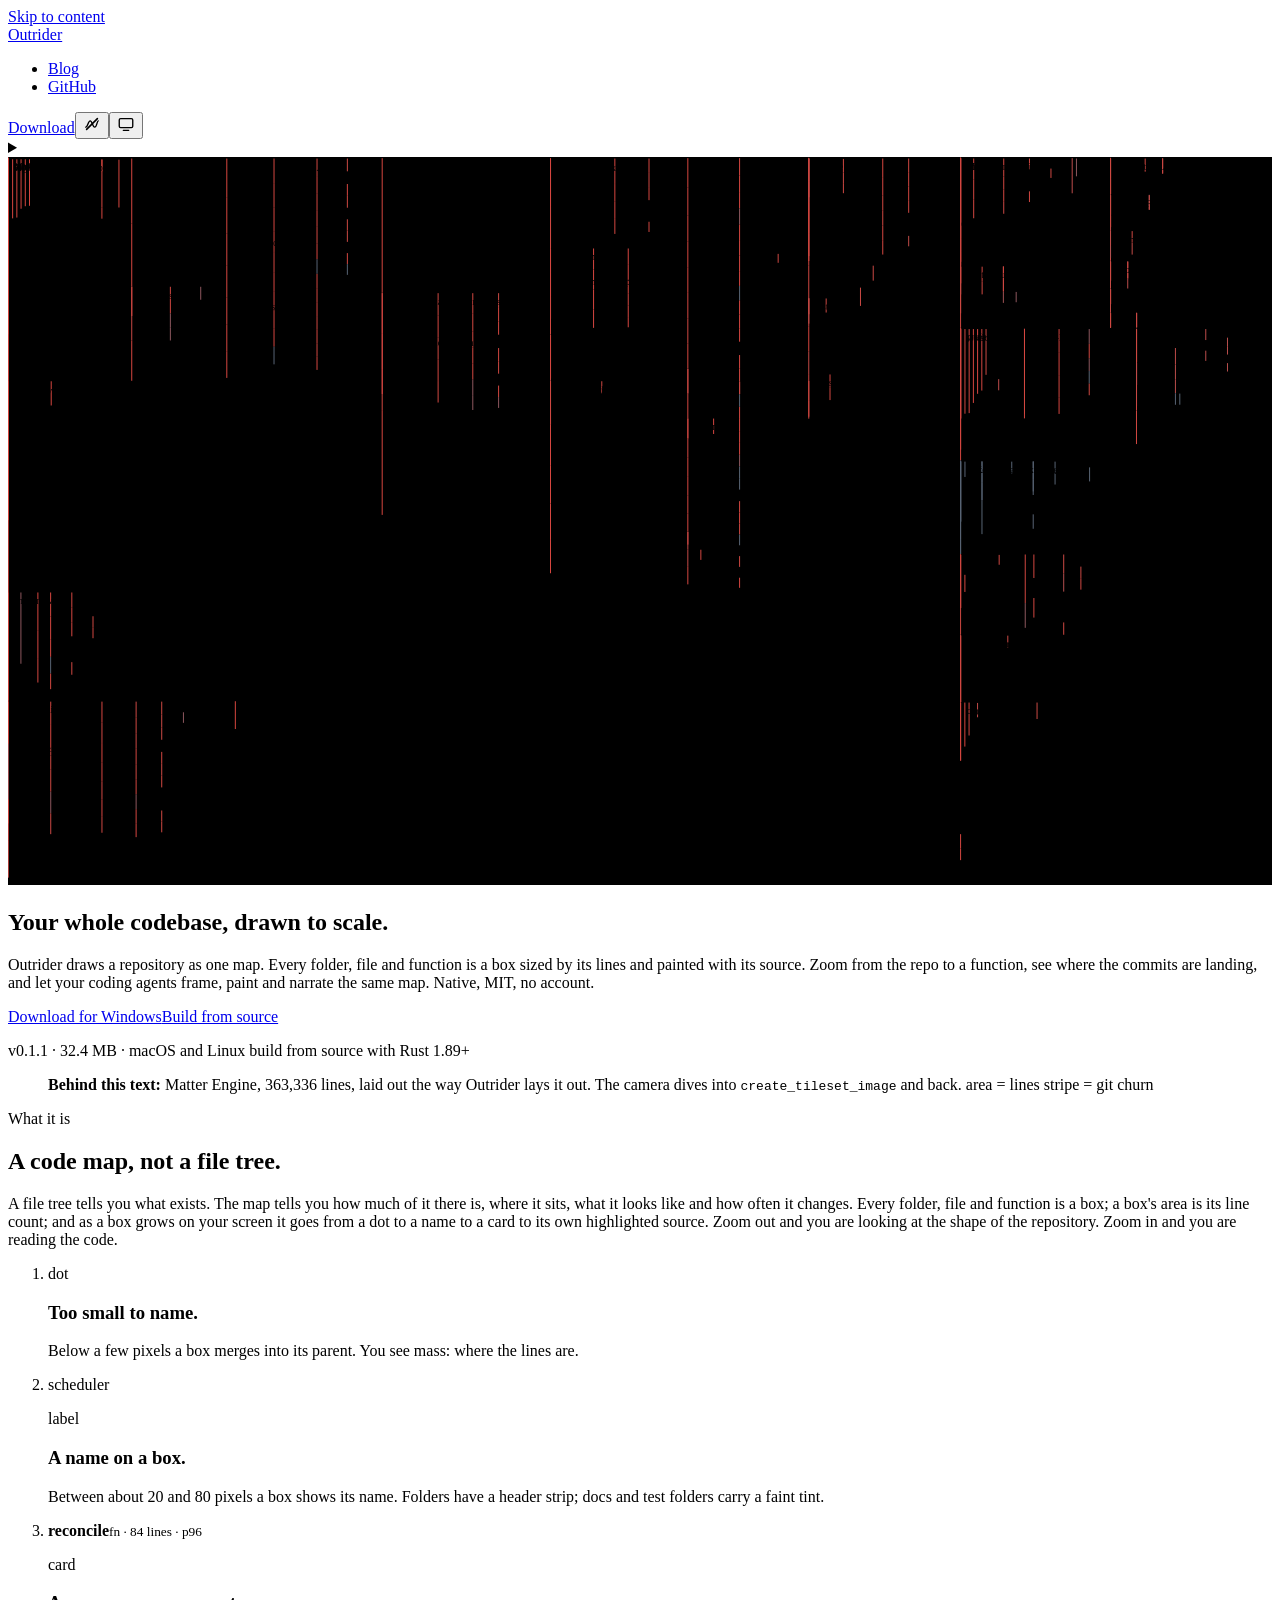
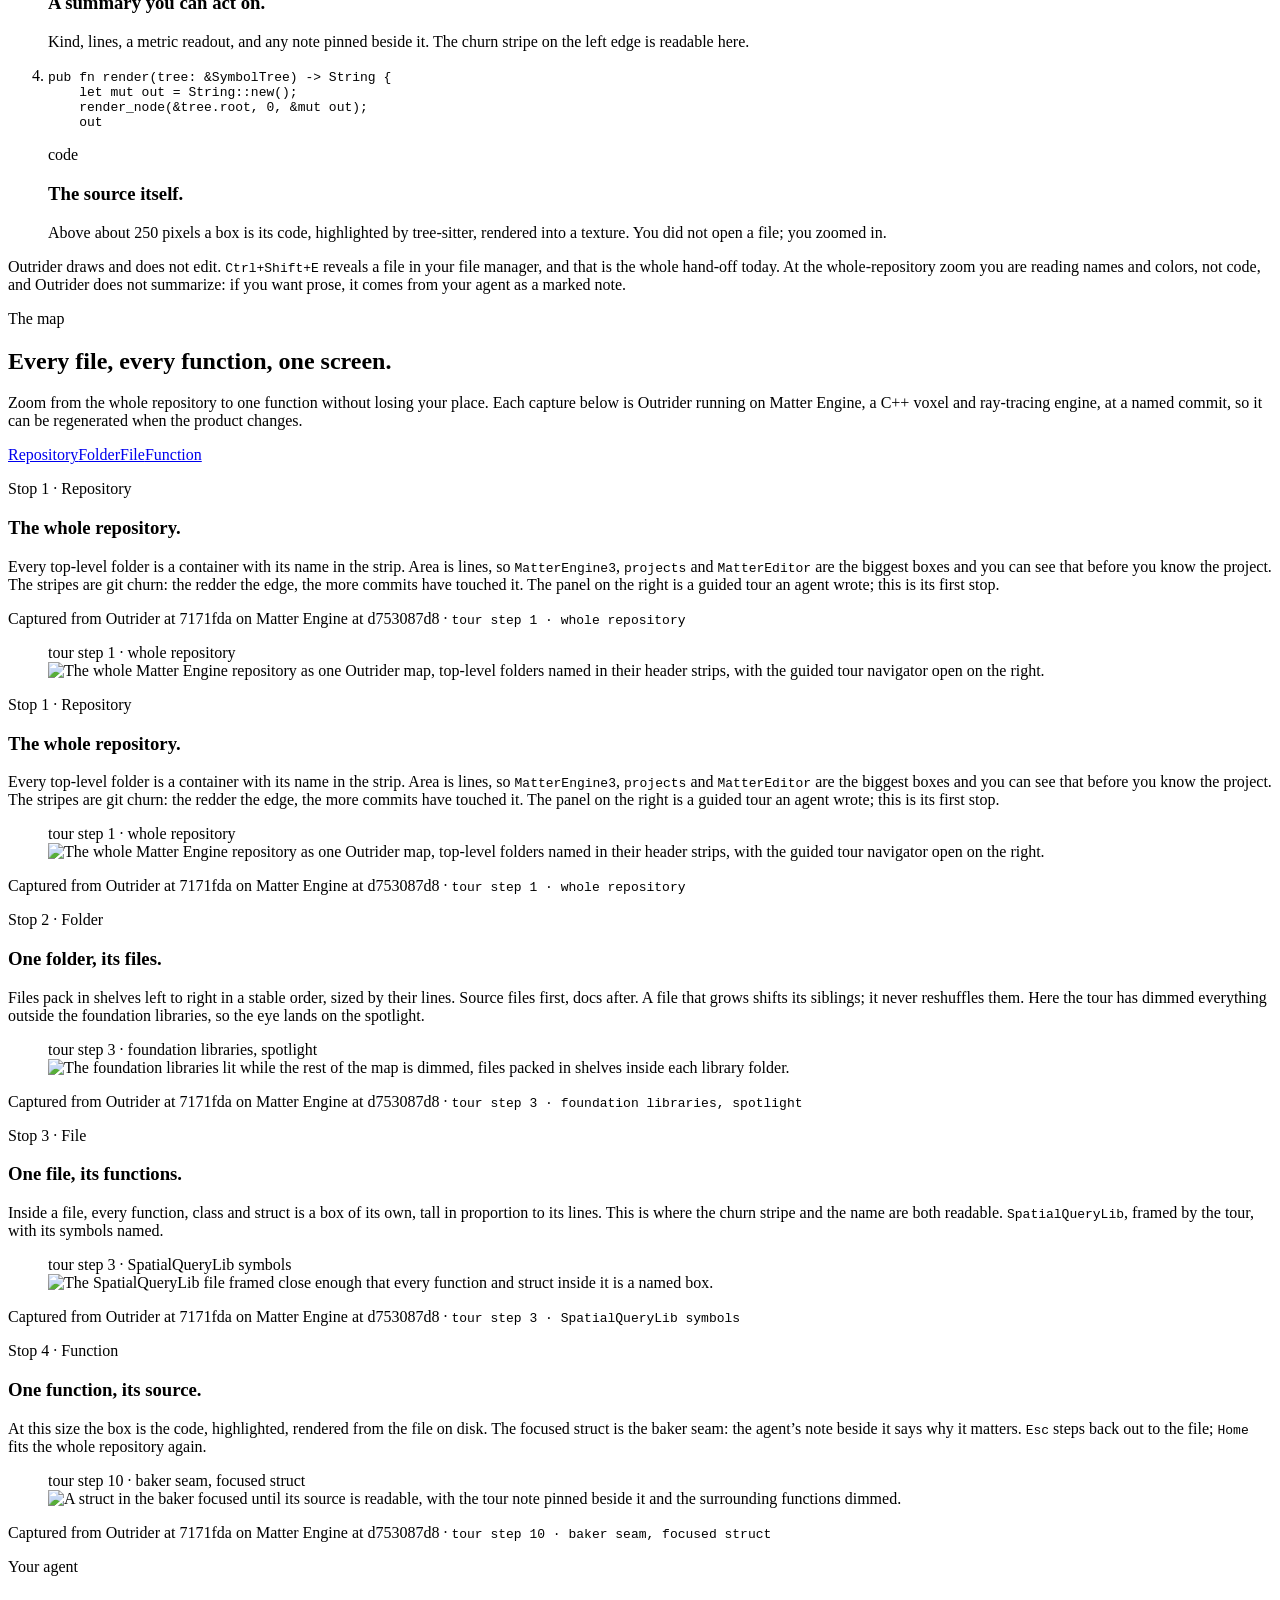
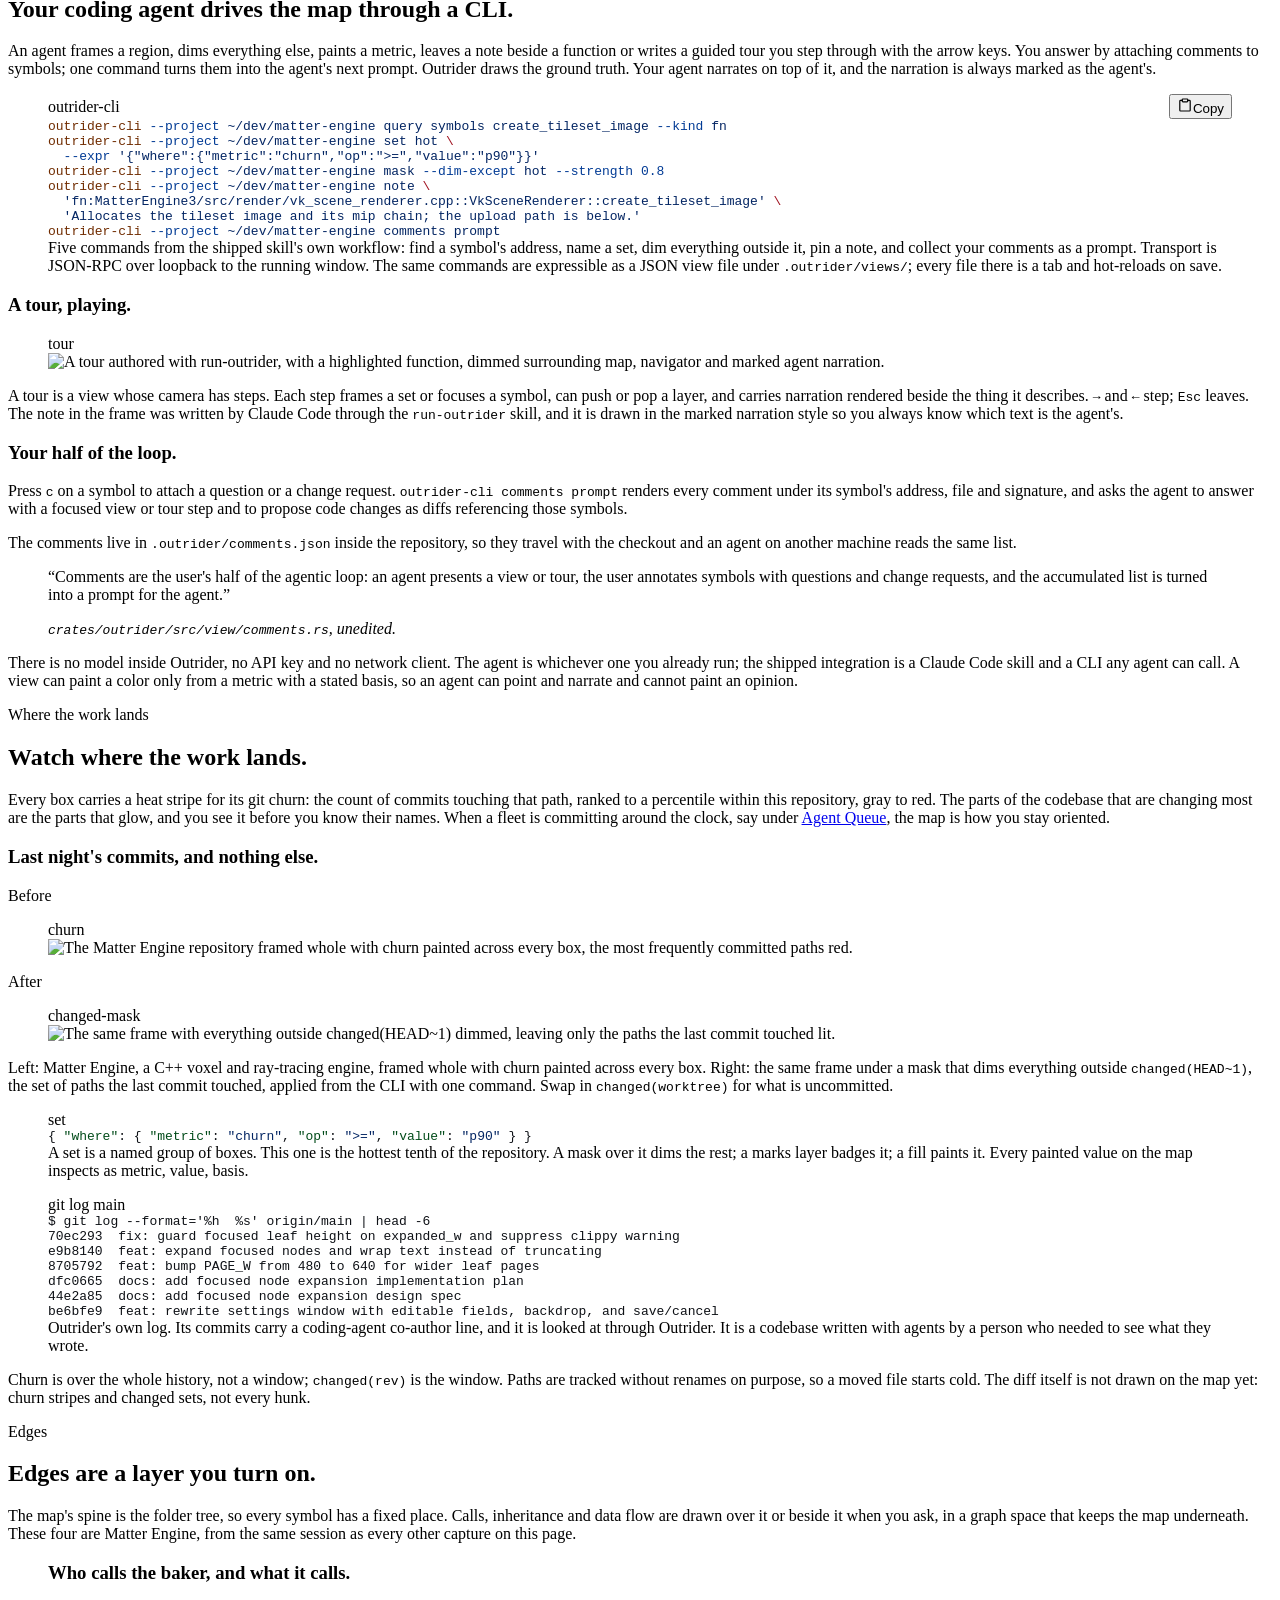
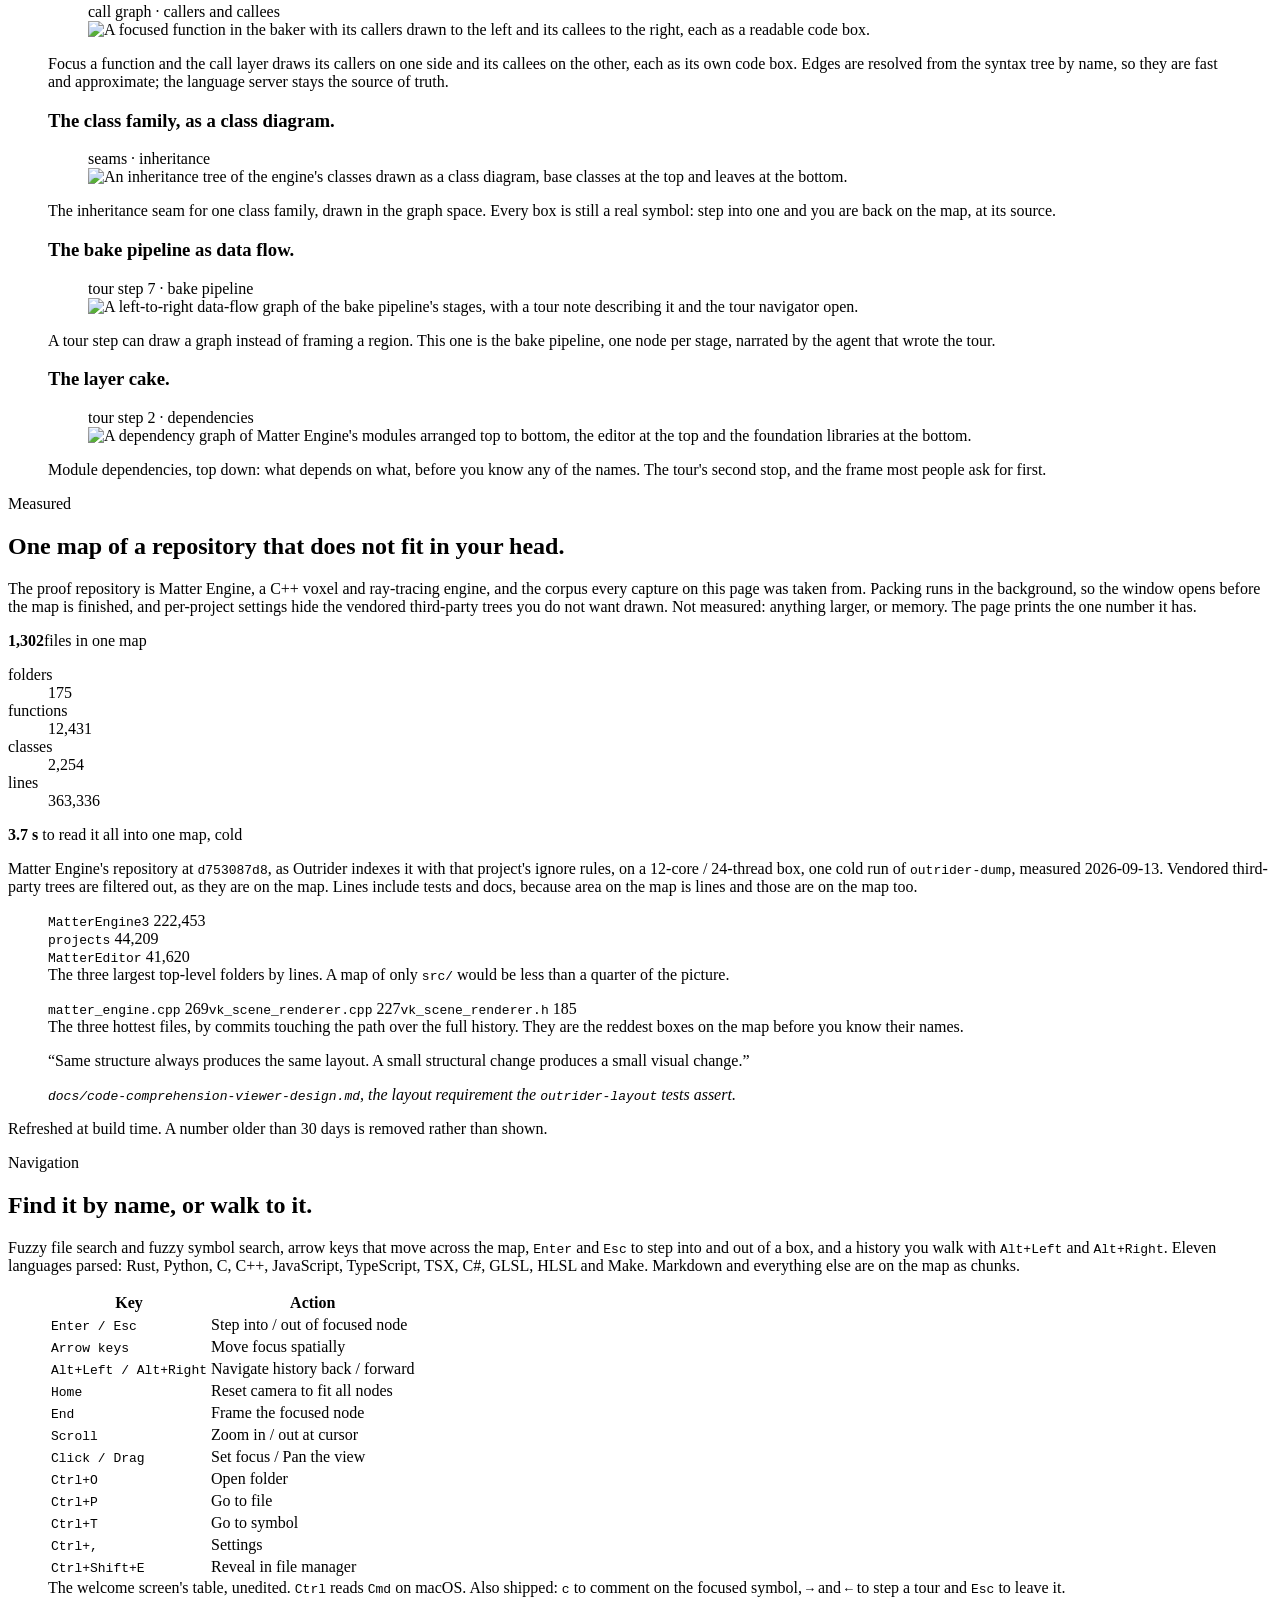
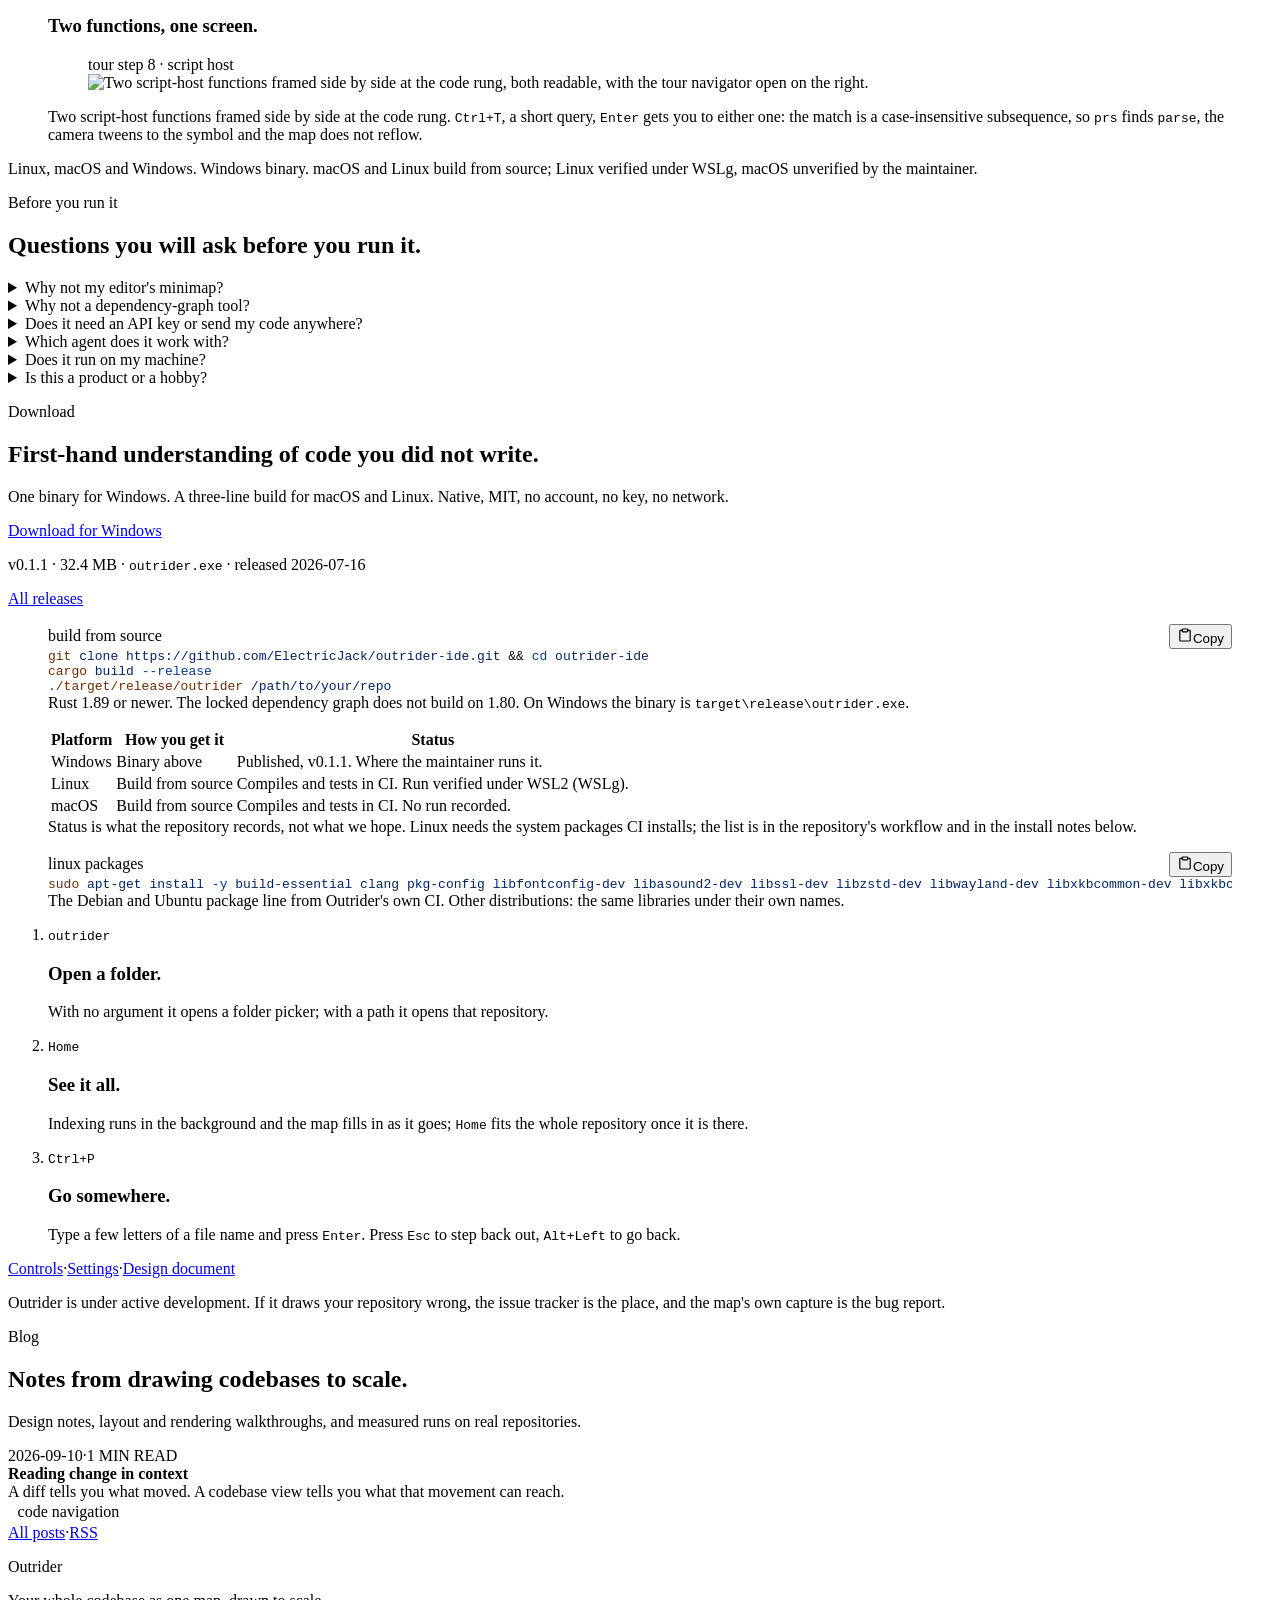
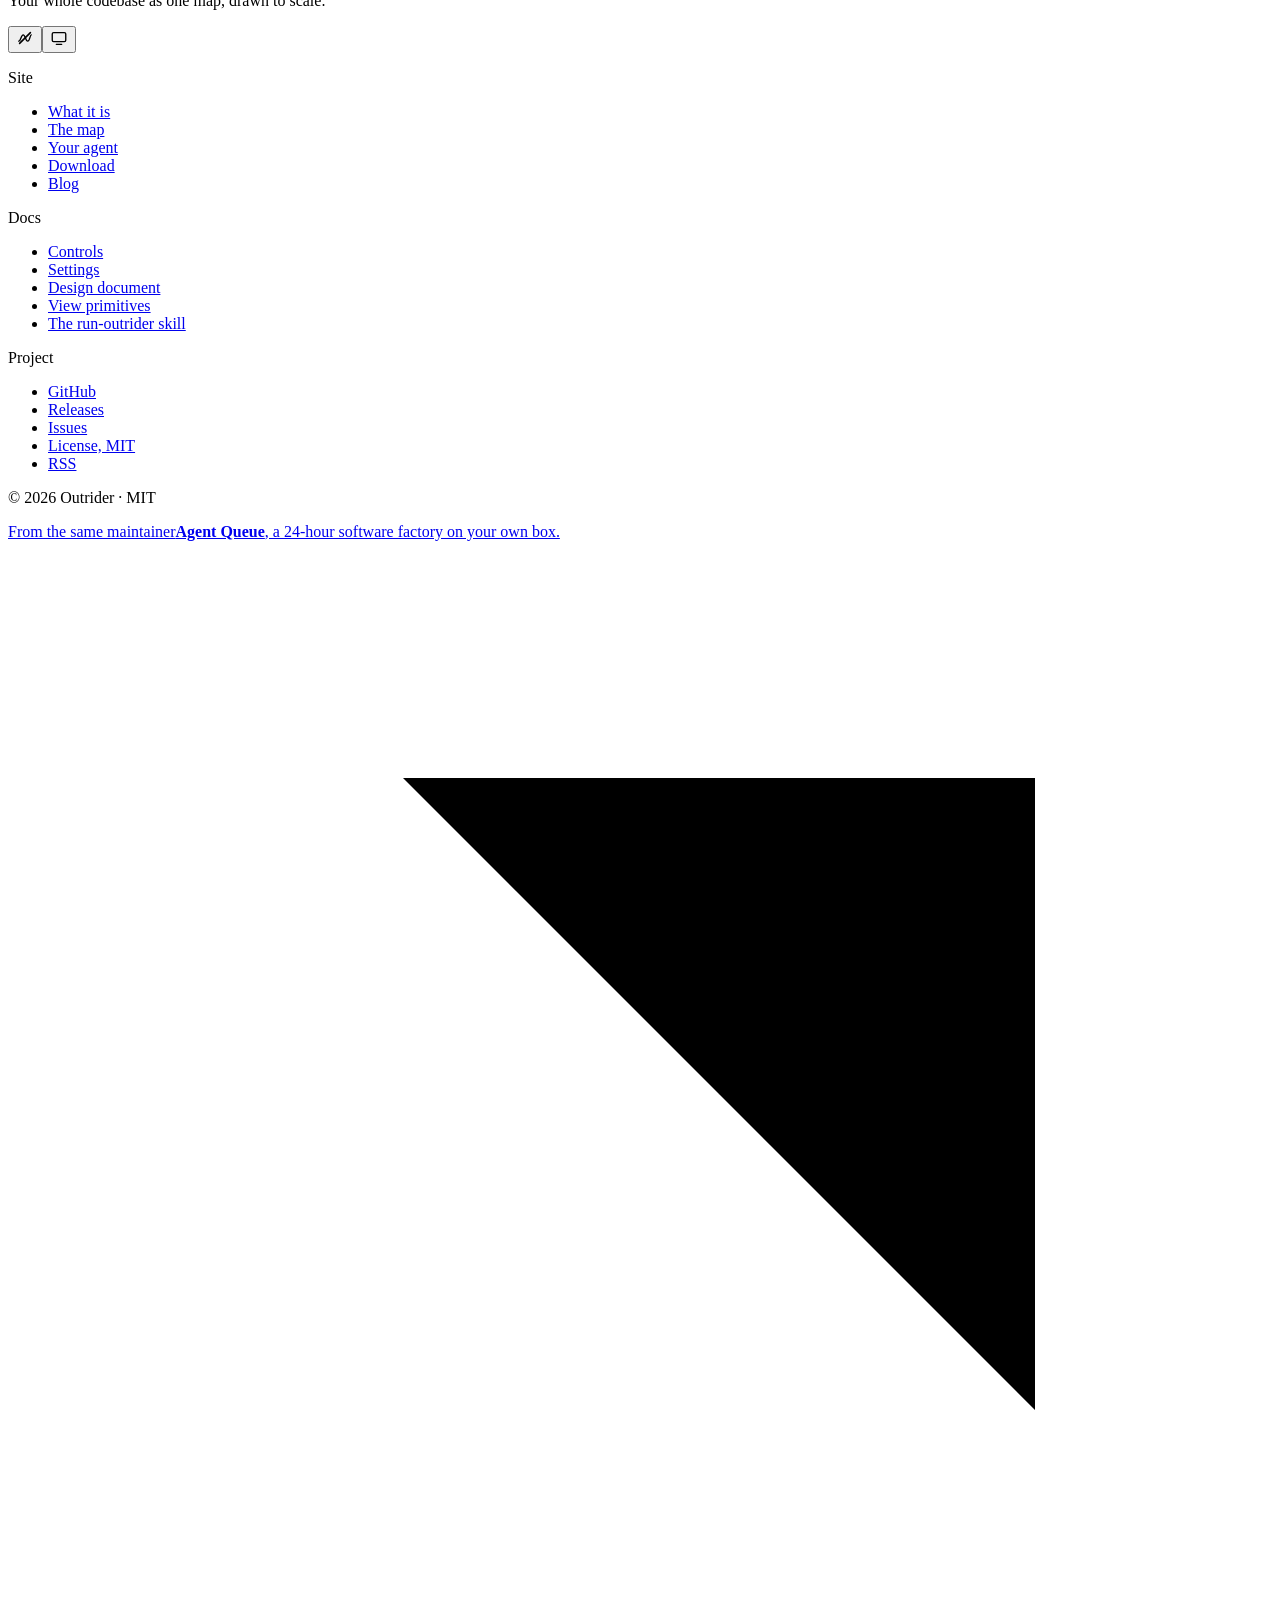
==== index.html @ f823350e "site: publish outrider site from agent-queue-web@7d5fa586" ====
<!DOCTYPE html><html lang="en"><head><meta charset="utf-8"><meta name="viewport" content="width=device-width, initial-scale=1"><title>Outrider</title><meta name="description" content="A native code map of your whole repository, drawn to scale."><link rel="canonical" href="https://electricjack.github.io/outrider-ide/"><link rel="icon" href="/outrider-ide/favicon.svg" type="image/svg+xml"><link rel="alternate" type="application/rss+xml" title="Outrider field notes (RSS)" href="/outrider-ide/blog/rss.xml"><link rel="alternate" type="application/atom+xml" title="Outrider field notes (Atom)" href="/outrider-ide/blog/atom.xml"><meta property="og:type" content="website"><meta property="og:site_name" content="Outrider"><meta property="og:title" content="Outrider"><meta property="og:description" content="A native code map of your whole repository, drawn to scale."><meta property="og:url" content="https://electricjack.github.io/outrider-ide/"><meta property="og:image" content="https://electricjack.github.io/outrider-ide/media/og/home.jpg"><meta property="og:image:alt" content="Matter Engine drawn as one Outrider map, every box a folder, file or function, with git churn painted red."><meta name="twitter:card" content="summary_large_image"><meta name="twitter:title" content="Outrider"><meta name="twitter:description" content="A native code map of your whole repository, drawn to scale."><meta name="twitter:image" content="https://electricjack.github.io/outrider-ide/media/og/home.jpg"><meta name="twitter:image:alt" content="Matter Engine drawn as one Outrider map, every box a folder, file or function, with git churn painted red."><script type="application/ld+json">{"@context":"https://schema.org","@type":"SoftwareApplication","name":"Outrider","applicationCategory":"DeveloperApplication","operatingSystem":"Windows, macOS, Linux","url":"https://electricjack.github.io/outrider-ide/","description":"Your whole codebase as one map, drawn to scale.","license":"https://spdx.org/licenses/MIT.html"}</script><style>@font-face{font-family:"Instrument Sans-8908ac4f0486eaeb";src:url("/outrider-ide/_astro/fonts/35557a33a889e42d.woff2") format("woff2");font-display:swap;unicode-range:U+0000-00FF,U+0131,U+0152-0153,U+02BB-02BC,U+02C6,U+02DA,U+02DC,U+0304,U+0308,U+0329,U+2000-206F,U+20AC,U+2122,U+2191,U+2193,U+2212,U+2215,U+FEFF,U+FFFD;font-weight:400 700;font-style:normal;}@font-face{font-family:"Instrument Sans-8908ac4f0486eaeb fallback: Arial";src:local("Arial");font-display:swap;font-weight:400 700;font-style:normal;size-adjust:102.7365%;ascent-override:94.4163%;descent-override:24.3341%;line-gap-override:0%;}:root{--aqw-font-sans:"Instrument Sans-8908ac4f0486eaeb","Instrument Sans-8908ac4f0486eaeb fallback: Arial",ui-sans-serif,system-ui,-apple-system,"Segoe UI",Helvetica,Arial,sans-serif;}</style><link rel="preload" href="/outrider-ide/_astro/fonts/35557a33a889e42d.woff2" as="font" type="font/woff2" crossorigin><style>@font-face{font-family:"IBM Plex Mono-b015939e311dc352";src:url("/outrider-ide/_astro/fonts/a3a0a8110b9e369d.woff2") format("woff2");font-display:swap;unicode-range:U+0000-00FF,U+0131,U+0152-0153,U+02BB-02BC,U+02C6,U+02DA,U+02DC,U+0304,U+0308,U+0329,U+2000-206F,U+20AC,U+2122,U+2191,U+2193,U+2212,U+2215,U+FEFF,U+FFFD;font-weight:400;font-style:normal;}@font-face{font-family:"IBM Plex Mono-b015939e311dc352";src:url("/outrider-ide/_astro/fonts/918b42621fe434fa.woff2") format("woff2");font-display:swap;unicode-range:U+0000-00FF,U+0131,U+0152-0153,U+02BB-02BC,U+02C6,U+02DA,U+02DC,U+0304,U+0308,U+0329,U+2000-206F,U+20AC,U+2122,U+2191,U+2193,U+2212,U+2215,U+FEFF,U+FFFD;font-weight:500;font-style:normal;}@font-face{font-family:"IBM Plex Mono-b015939e311dc352 fallback: Courier New";src:local("Courier New");font-display:swap;font-weight:400;font-style:normal;size-adjust:99.9837%;ascent-override:102.5167%;descent-override:27.5045%;}@font-face{font-family:"IBM Plex Mono-b015939e311dc352 fallback: Courier New";src:local("Courier New");font-display:swap;font-weight:500;font-style:normal;size-adjust:99.9837%;ascent-override:102.5167%;descent-override:27.5045%;}:root{--aqw-font-mono:"IBM Plex Mono-b015939e311dc352","IBM Plex Mono-b015939e311dc352 fallback: Courier New",ui-monospace,SFMono-Regular,"SF Mono",Menlo,Consolas,monospace;}</style><link rel="preload" href="/outrider-ide/_astro/fonts/a3a0a8110b9e369d.woff2" as="font" type="font/woff2" crossorigin><link rel="preload" href="/outrider-ide/_astro/fonts/918b42621fe434fa.woff2" as="font" type="font/woff2" crossorigin><style>@font-face{font-family:Newsreader-357c24f40d379beb;src:url("/outrider-ide/_astro/fonts/79c1e8686ff9f28f.woff2") format("woff2");font-display:swap;unicode-range:U+0000-00FF,U+0131,U+0152-0153,U+02BB-02BC,U+02C6,U+02DA,U+02DC,U+0304,U+0308,U+0329,U+2000-206F,U+20AC,U+2122,U+2191,U+2193,U+2212,U+2215,U+FEFF,U+FFFD;font-weight:400;font-style:normal;}@font-face{font-family:Newsreader-357c24f40d379beb;src:url("/outrider-ide/_astro/fonts/7d3b5ef129b40bd3.woff2") format("woff2");font-display:swap;unicode-range:U+0000-00FF,U+0131,U+0152-0153,U+02BB-02BC,U+02C6,U+02DA,U+02DC,U+0304,U+0308,U+0329,U+2000-206F,U+20AC,U+2122,U+2191,U+2193,U+2212,U+2215,U+FEFF,U+FFFD;font-weight:600;font-style:normal;}@font-face{font-family:Newsreader-357c24f40d379beb;src:url("/outrider-ide/_astro/fonts/0f485453f30ca084.woff2") format("woff2");font-display:swap;unicode-range:U+0000-00FF,U+0131,U+0152-0153,U+02BB-02BC,U+02C6,U+02DA,U+02DC,U+0304,U+0308,U+0329,U+2000-206F,U+20AC,U+2122,U+2191,U+2193,U+2212,U+2215,U+FEFF,U+FFFD;font-weight:400;font-style:italic;}@font-face{font-family:Newsreader-357c24f40d379beb;src:url("/outrider-ide/_astro/fonts/d3550c5ce627b549.woff2") format("woff2");font-display:swap;unicode-range:U+0000-00FF,U+0131,U+0152-0153,U+02BB-02BC,U+02C6,U+02DA,U+02DC,U+0304,U+0308,U+0329,U+2000-206F,U+20AC,U+2122,U+2191,U+2193,U+2212,U+2215,U+FEFF,U+FFFD;font-weight:600;font-style:italic;}@font-face{font-family:"Newsreader-357c24f40d379beb fallback: Times New Roman";src:local("Times New Roman");font-display:swap;font-weight:400;font-style:normal;size-adjust:105.4769%;ascent-override:69.6835%;descent-override:25.124%;line-gap-override:0%;}@font-face{font-family:"Newsreader-357c24f40d379beb fallback: Times New Roman";src:local("Times New Roman");font-display:swap;font-weight:600;font-style:normal;size-adjust:105.4769%;ascent-override:69.6835%;descent-override:25.124%;line-gap-override:0%;}@font-face{font-family:"Newsreader-357c24f40d379beb fallback: Times New Roman";src:local("Times New Roman");font-display:swap;font-weight:400;font-style:italic;size-adjust:105.4769%;ascent-override:69.6835%;descent-override:25.124%;line-gap-override:0%;}@font-face{font-family:"Newsreader-357c24f40d379beb fallback: Times New Roman";src:local("Times New Roman");font-display:swap;font-weight:600;font-style:italic;size-adjust:105.4769%;ascent-override:69.6835%;descent-override:25.124%;line-gap-override:0%;}:root{--aqw-font-serif:Newsreader-357c24f40d379beb,"Newsreader-357c24f40d379beb fallback: Times New Roman",ui-serif,Georgia,"Iowan Old Style","Times New Roman",serif;}</style><link rel="preload" href="/outrider-ide/_astro/fonts/79c1e8686ff9f28f.woff2" as="font" type="font/woff2" crossorigin><link rel="preload" href="/outrider-ide/_astro/fonts/7d3b5ef129b40bd3.woff2" as="font" type="font/woff2" crossorigin><link rel="preload" href="/outrider-ide/_astro/fonts/0f485453f30ca084.woff2" as="font" type="font/woff2" crossorigin><link rel="preload" href="/outrider-ide/_astro/fonts/d3550c5ce627b549.woff2" as="font" type="font/woff2" crossorigin><script>
  try {
    const stored = localStorage.getItem('aqw-theme');
    if (stored === 'dark' || stored === 'light') {
      document.documentElement.setAttribute('data-theme', stored);
    }
  } catch {
    /* Blocked storage: the OS preference is a perfectly good answer. */
  }
</script><link rel="stylesheet" href="/outrider-ide/_astro/index.C_SRTVwM.css"><link rel="stylesheet" href="/outrider-ide/_astro/Section.D_fm4JaH.css"><style>.post-card[data-astro-cid-punjeyna]{gap:var(--space-2);padding-block:var(--space-6);border-block-start:var(--hairline) solid var(--color-border-subtle);display:grid}.post-card[data-astro-cid-punjeyna]:first-child{border-block-start:none;padding-block-start:0}.post-card__meta[data-astro-cid-punjeyna]{align-items:center;gap:var(--space-2);font-size:var(--text-2xs);letter-spacing:var(--tracking-wide);text-transform:uppercase;color:var(--color-text-muted);flex-wrap:wrap;margin:0;display:flex}.post-card__draft[data-astro-cid-punjeyna]{border-radius:var(--radius-full);background:var(--brand-accent-subtle);color:var(--brand-accent-text);padding:.1em .5em}.post-card__title[data-astro-cid-punjeyna]{font-size:var(--text-xl);text-wrap:balance;margin:0}.post-card__title[data-astro-cid-punjeyna] a[data-astro-cid-punjeyna]{color:var(--color-text);text-decoration:none}.post-card__title[data-astro-cid-punjeyna] a[data-astro-cid-punjeyna]:after{content:"";position:absolute;inset:0}.post-card[data-astro-cid-punjeyna]{position:relative}.post-card__title[data-astro-cid-punjeyna] a[data-astro-cid-punjeyna]:hover{color:var(--brand-accent-text)}.post-card__description[data-astro-cid-punjeyna]{max-inline-size:var(--measure-wide);color:var(--color-text-secondary);margin:0}.post-card__tags[data-astro-cid-punjeyna]{gap:var(--space-2);margin:var(--space-2) 0 0;flex-wrap:wrap;padding:0;list-style:none;display:flex}.post-card__tag[data-astro-cid-punjeyna]{z-index:var(--z-raised);border:var(--hairline) solid var(--color-border-subtle);border-radius:var(--radius-full);background:var(--color-bg-raised);font-size:var(--text-2xs);color:var(--color-text-muted);padding:.15em .6em;text-decoration:none;display:inline-block;position:relative}.post-card__tag[data-astro-cid-punjeyna]:hover{border-color:var(--brand-accent-border);color:var(--brand-accent-text)}
.code-block[data-astro-cid-cng5ppay]{border:var(--hairline) solid var(--color-border-subtle);border-radius:var(--radius-lg);background:var(--code-bg);box-shadow:var(--shadow-1);margin:0;overflow:hidden}.code-block__bar[data-astro-cid-cng5ppay]{justify-content:space-between;align-items:center;gap:var(--space-3);padding:var(--space-2) var(--space-2) var(--space-2) var(--space-4);border-block-end:var(--hairline) solid var(--color-border-subtle);background:var(--color-bg-raised);display:flex}.code-block__title[data-astro-cid-cng5ppay]{font-size:var(--text-2xs);letter-spacing:var(--tracking-wide);color:var(--color-text-muted);text-overflow:ellipsis;white-space:nowrap;overflow:hidden}.code-block__scroll[data-astro-cid-cng5ppay]{padding:var(--space-4);overflow-x:auto}.code-block[data-astro-cid-cng5ppay] pre{font-size:var(--text-sm);line-height:var(--leading-normal);margin:0;background:0 0!important;overflow:visible!important}.code-block[data-astro-cid-cng5ppay] pre,.code-block[data-astro-cid-cng5ppay] pre span{color:var(--shiki-dark)}:root[data-theme=light] .code-block[data-astro-cid-cng5ppay] pre,:root[data-theme=light] .code-block[data-astro-cid-cng5ppay] pre span{color:var(--shiki-light)}@media (prefers-color-scheme:light){:root:not([data-theme=dark]) .code-block[data-astro-cid-cng5ppay] pre,:root:not([data-theme=dark]) .code-block[data-astro-cid-cng5ppay] pre span{color:var(--shiki-light)}}
</style></head><body><header class="nav" data-astro-cid-k6mp4tb7><a class="skip-link" href="#main" data-astro-cid-k6mp4tb7>Skip to content</a><div class="nav__inner" data-astro-cid-k6mp4tb7><a class="nav__brand" href="/outrider-ide/" data-astro-cid-k6mp4tb7><span class="nav__brand-name" data-astro-cid-k6mp4tb7>Outrider</span></a><nav class="nav__links" aria-label="Primary" data-astro-cid-k6mp4tb7><ul role="list" class="nav__list" data-astro-cid-k6mp4tb7><li data-astro-cid-k6mp4tb7><a class="nav__link" href="/outrider-ide/blog/" data-astro-cid-k6mp4tb7>Blog</a></li><li data-astro-cid-k6mp4tb7><a class="nav__link" href="https://github.com/ElectricJack/outrider-ide" rel="noopener noreferrer" target="_blank" data-astro-cid-k6mp4tb7>GitHub</a></li></ul></nav><div class="nav__actions" data-astro-cid-k6mp4tb7><a href="#download" slot="actions" data-astro-cid-fzzutx4f="true" class="btn btn--primary btn--sm"><span class="btn__label" data-astro-cid-fzzutx4f>Download</span></a><style>astro-island,astro-slot,astro-static-slot{display:contents}</style><script>(()=>{var l=(n,t)=>{let i=async()=>{await(await n())()},e=typeof t.value=="object"?t.value:void 0,s={timeout:e==null?void 0:e.timeout};"requestIdleCallback"in window?window.requestIdleCallback(i,s):setTimeout(i,s.timeout||200)};(self.Astro||(self.Astro={})).idle=l;window.dispatchEvent(new Event("astro:idle"));})();</script><script>(()=>{var g=Object.defineProperty;var w=(a,s,c)=>s in a?g(a,s,{enumerable:!0,configurable:!0,writable:!0,value:c}):a[s]=c;var l=(a,s,c)=>w(a,typeof s!="symbol"?s+"":s,c);var E=new Set(["__proto__","constructor","prototype"]);{let a={0:t=>y(t),1:t=>c(t),2:t=>new RegExp(t),3:t=>new Date(t),4:t=>new Map(c(t)),5:t=>new Set(c(t)),6:t=>BigInt(t),7:t=>new URL(t),8:t=>new Uint8Array(t),9:t=>new Uint16Array(t),10:t=>new Uint32Array(t),11:t=>Number.POSITIVE_INFINITY*t},s=t=>{let[p,e]=t;return p in a?a[p](e):void 0},c=t=>t.map(s),y=t=>typeof t!="object"||t===null?t:Object.fromEntries(Object.entries(t).map(([p,e])=>[p,s(e)]));class f extends HTMLElement{constructor(){super(...arguments);l(this,"Component");l(this,"hydrator");l(this,"hydrate",async()=>{var b;if(!this.hydrator||!this.isConnected)return;let e=(b=this.parentElement)==null?void 0:b.closest("astro-island[ssr]");if(e){e.addEventListener("astro:hydrate",this.hydrate,{once:!0});return}let r=this.querySelectorAll("astro-slot"),n={},d=this.querySelectorAll("template[data-astro-template]");for(let o of d){let i=o.closest(this.tagName);i!=null&&i.isSameNode(this)&&(n[o.getAttribute("data-astro-template")||"default"]=o.innerHTML,o.remove())}for(let o of r){let i=o.closest(this.tagName);i!=null&&i.isSameNode(this)&&(n[o.getAttribute("name")||"default"]=o.innerHTML)}let u;try{u=this.hasAttribute("props")?y(JSON.parse(this.getAttribute("props"))):{}}catch(o){let i=this.getAttribute("component-url")||"<unknown>",v=this.getAttribute("component-export");throw v&&(i+=` (export ${v})`),console.error(`[hydrate] Error parsing props for component ${i}`,this.getAttribute("props"),o),o}let h;await this.hydrator(this)(this.Component,u,n,{client:this.getAttribute("client")}),this.removeAttribute("ssr"),this.dispatchEvent(new CustomEvent("astro:hydrate"))});l(this,"unmount",()=>{this.isConnected||this.dispatchEvent(new CustomEvent("astro:unmount"))})}disconnectedCallback(){document.removeEventListener("astro:after-swap",this.unmount),document.addEventListener("astro:after-swap",this.unmount,{once:!0})}connectedCallback(){if(!this.hasAttribute("await-children")||document.readyState==="interactive"||document.readyState==="complete")this.childrenConnectedCallback();else{let e=()=>{document.removeEventListener("DOMContentLoaded",e),r.disconnect(),this.childrenConnectedCallback()},r=new MutationObserver(()=>{var n;((n=this.lastChild)==null?void 0:n.nodeType)===Node.COMMENT_NODE&&this.lastChild.nodeValue==="astro:end"&&(this.lastChild.remove(),e())});r.observe(this,{childList:!0}),document.addEventListener("DOMContentLoaded",e)}}async childrenConnectedCallback(){let e=this.getAttribute("before-hydration-url");e&&await import(e),this.start()}getRetryImportUrl(e){let r=new URL(e,document.baseURI);return r.searchParams.set("astro-retry",Date.now().toString()),r.toString()}async importWithRetry(e){try{return await import(e)}catch(r){return await new Promise(n=>setTimeout(n,1e3)),import(this.getRetryImportUrl(e))}}handleHydrationError(e){let r=this.getAttribute("component-url"),n=new CustomEvent("astro:hydration-error",{cancelable:!0,bubbles:!0,composed:!0,detail:{error:e,componentUrl:r}});this.dispatchEvent(n)&&console.error(`[astro-island] Error hydrating ${r}`,e)}async start(){let e=JSON.parse(this.getAttribute("opts")),r=this.getAttribute("client");if(Astro[r]===void 0){window.addEventListener(`astro:${r}`,()=>this.start(),{once:!0});return}try{await Astro[r](async()=>{let n=this.getAttribute("renderer-url");try{let[d,{default:u}]=await Promise.all([this.importWithRetry(this.getAttribute("component-url")),n?this.importWithRetry(n):Promise.resolve({default:()=>()=>{}})]),h=this.getAttribute("component-export")||"default";if(h.includes(".")){this.Component=d;for(let m of h.split(".")){if(E.has(m)||!this.Component||typeof this.Component!="object"&&typeof this.Component!="function"||!Object.hasOwn(this.Component,m))throw new Error(`Invalid component export path: ${h}`);this.Component=this.Component[m]}}else{if(E.has(h))throw new Error(`Invalid component export path: ${h}`);this.Component=d[h]}return this.hydrator=u,this.hydrate}catch(d){return this.handleHydrationError(d),()=>{}}},e,this)}catch(n){this.handleHydrationError(n)}}attributeChangedCallback(){this.hydrate()}}l(f,"observedAttributes",["props"]),customElements.get("astro-island")||customElements.define("astro-island",f)}})();</script><astro-island uid="2pSpqh" prefix="r11" component-url="/outrider-ide/_astro/MotionToggle.HP6W-DJe.js" component-export="default" renderer-url="/outrider-ide/_astro/client.Buyw3Q1S.js" props="{}" ssr client="idle" opts="{&quot;name&quot;:&quot;MotionToggle&quot;,&quot;value&quot;:true}" await-children><button type="button" class="icon-btn" aria-label="Motion reduced. Turn motion on." title="Motion reduced"><span aria-hidden="true"><svg viewBox="0 0 20 20" width="18" height="18" fill="none" stroke="currentColor" stroke-width="1.5" stroke-linecap="round"><path d="M3 13.5c2.5 0 2.5-7 5-7s2.5 7 5 7 2.5-7 4-7"></path><path d="M4 16 16 4" stroke-width="1.75"></path></svg></span></button><!--astro:end--></astro-island><astro-island uid="1WVDhT" prefix="r12" component-url="/outrider-ide/_astro/ThemeToggle.5QM53_yn.js" component-export="default" renderer-url="/outrider-ide/_astro/client.Buyw3Q1S.js" props="{}" ssr client="idle" opts="{&quot;name&quot;:&quot;ThemeToggle&quot;,&quot;value&quot;:true}" await-children><button type="button" class="icon-btn" aria-label="System theme. Switch to light theme." title="System theme"><span aria-hidden="true"><svg viewBox="0 0 20 20" width="18" height="18" fill="none" stroke="currentColor" stroke-width="1.5" stroke-linecap="round" stroke-linejoin="round"><rect x="2.5" y="4" width="15" height="10" rx="1.5"></rect><path d="M7 17h6"></path></svg></span></button><!--astro:end--></astro-island></div><details class="nav__disclosure" data-astro-cid-k6mp4tb7><summary class="nav__toggle" aria-label="Menu" data-astro-cid-k6mp4tb7><span class="nav__toggle-bars" aria-hidden="true" data-astro-cid-k6mp4tb7><i data-astro-cid-k6mp4tb7></i><i data-astro-cid-k6mp4tb7></i></span></summary><div class="nav__panel" data-astro-cid-k6mp4tb7><ul role="list" class="nav__panel-list" data-astro-cid-k6mp4tb7><li data-astro-cid-k6mp4tb7><a class="nav__panel-link" href="/outrider-ide/blog/" data-astro-cid-k6mp4tb7>Blog</a></li><li data-astro-cid-k6mp4tb7><a class="nav__panel-link" href="https://github.com/ElectricJack/outrider-ide" rel="noopener noreferrer" target="_blank" data-astro-cid-k6mp4tb7>GitHub</a></li></ul><div class="nav__panel-actions" data-astro-cid-k6mp4tb7><a href="#download" slot="actions" data-astro-cid-fzzutx4f="true" class="btn btn--primary btn--sm"><span class="btn__label" data-astro-cid-fzzutx4f>Download</span></a><astro-island uid="2pSpqh" prefix="r15" component-url="/outrider-ide/_astro/MotionToggle.HP6W-DJe.js" component-export="default" renderer-url="/outrider-ide/_astro/client.Buyw3Q1S.js" props="{}" ssr client="idle" opts="{&quot;name&quot;:&quot;MotionToggle&quot;,&quot;value&quot;:true}" await-children><button type="button" class="icon-btn" aria-label="Motion reduced. Turn motion on." title="Motion reduced"><span aria-hidden="true"><svg viewBox="0 0 20 20" width="18" height="18" fill="none" stroke="currentColor" stroke-width="1.5" stroke-linecap="round"><path d="M3 13.5c2.5 0 2.5-7 5-7s2.5 7 5 7 2.5-7 4-7"></path><path d="M4 16 16 4" stroke-width="1.75"></path></svg></span></button><!--astro:end--></astro-island><astro-island uid="1WVDhT" prefix="r16" component-url="/outrider-ide/_astro/ThemeToggle.5QM53_yn.js" component-export="default" renderer-url="/outrider-ide/_astro/client.Buyw3Q1S.js" props="{}" ssr client="idle" opts="{&quot;name&quot;:&quot;ThemeToggle&quot;,&quot;value&quot;:true}" await-children><button type="button" class="icon-btn" aria-label="System theme. Switch to light theme." title="System theme"><span aria-hidden="true"><svg viewBox="0 0 20 20" width="18" height="18" fill="none" stroke="currentColor" stroke-width="1.5" stroke-linecap="round" stroke-linejoin="round"><rect x="2.5" y="4" width="15" height="10" rx="1.5"></rect><path d="M7 17h6"></path></svg></span></button><!--astro:end--></astro-island></div></div></details></div></header><script type="module">document.querySelectorAll(`.nav__disclosure`).forEach(e=>{e.addEventListener(`click`,t=>{t.target.closest(`a`)&&(e.open=!1)})});</script><main id="main"><section id="top" class="hero" aria-labelledby="hero-title"><div class="hero__ground"><script>(()=>{var e=async t=>{await(await t())()};(self.Astro||(self.Astro={})).load=e;window.dispatchEvent(new Event("astro:load"));})();</script><astro-island uid="ZF90h4" prefix="r1" component-url="/outrider-ide/_astro/OutriderHero.C_6igjrM.js" component-export="default" renderer-url="/outrider-ide/_astro/client.Buyw3Q1S.js" props="{}" ssr client="load" opts="{&quot;name&quot;:&quot;OutriderHero&quot;,&quot;value&quot;:true}" await-children><div class="outrider-map" data-scene-state="fallback"><svg class="outrider-map__fallback" viewBox="0 0 194240 111910.8" preserveAspectRatio="xMidYMid slice" role="img" aria-label="Outrider&#x27;s map of Matter Engine at d753087d8: 363,519 lines in nested boxes sized by line count, with redder stripes for higher git churn."><g class="outrider-map__boxes" aria-hidden="true"><rect class="outrider-map__box" data-kind="Folder" x="0" y="0" width="194240" height="111910.8" style="--depth-mix:0%"></rect><rect class="outrider-map__box" data-kind="Folder" x="8" y="60" width="146368" height="83507.6" style="--depth-mix:7%"></rect><rect class="outrider-map__box" data-kind="Folder" x="8" y="83575.6" width="40128" height="27161.6" style="--depth-mix:7%"></rect><rect class="outrider-map__box" data-kind="Folder" x="146384" y="26264.4" width="47848" height="20362.4" style="--depth-mix:7%"></rect><rect class="outrider-map__box" data-kind="Folder" x="146384" y="60" width="34392" height="26196.4" style="--depth-mix:7%"></rect><rect class="outrider-map__box" data-kind="Folder" x="146384" y="46634.8" width="22440" height="14384.4" style="--depth-mix:7%"></rect><rect class="outrider-map__box" data-kind="Folder" x="146384" y="61027.2" width="22440" height="12399.6" style="--depth-mix:7%"></rect><rect class="outrider-map__box" data-kind="Folder" x="146384" y="83778" width="14360" height="8986.8" style="--depth-mix:7%"></rect><rect class="outrider-map__box" data-kind="Folder" x="146384" y="73434.8" width="10568" height="10335.2" style="--depth-mix:7%"></rect><rect class="outrider-map__box" data-kind="File" data-docs="true" x="146384" y="104062.4" width="3248" height="2179.2" style="--depth-mix:7%"></rect><rect class="outrider-map__box" data-kind="File" data-docs="true" x="146384" y="106249.6" width="2600" height="1802.4" style="--depth-mix:7%"></rect><rect class="outrider-map__box" data-kind="Folder" x="16" y="120" width="123032" height="66732.8" style="--depth-mix:14%"></rect><rect class="outrider-map__box" data-kind="Folder" x="146392" y="26324.4" width="47832" height="18662.4" style="--depth-mix:14%"></rect><rect class="outrider-map__box" data-kind="Folder" x="16" y="83635.6" width="34912" height="21406" style="--depth-mix:14%"></rect><rect class="outrider-map__box" data-kind="Folder" x="123056" y="120" width="23312" height="16515.2" style="--depth-mix:14%"></rect><rect class="outrider-map__box" data-kind="Folder" x="146392" y="120" width="23024" height="16608" style="--depth-mix:14%"></rect><rect class="outrider-map__box" data-kind="Folder" x="16" y="66860.8" width="20240" height="16698.8" style="--depth-mix:14%"></rect><rect class="outrider-map__box" data-kind="Folder" x="146392" y="46694.8" width="22424" height="12070.8" style="--depth-mix:14%"></rect><rect class="outrider-map__box" data-kind="Folder" x="123056" y="16643.2" width="18424" height="9454.8" style="--depth-mix:14%"></rect><rect class="outrider-map__box" data-kind="Folder" x="146392" y="73494.8" width="10552" height="10267.2" style="--depth-mix:14%"></rect><rect class="outrider-map__box" data-kind="Folder" x="146392" y="16736" width="13872" height="7291.2" style="--depth-mix:14%"></rect><rect class="outrider-map__box" data-kind="Folder" data-tests="true" x="146392" y="61087.2" width="9920" height="8222.4" style="--depth-mix:14%"></rect><rect class="outrider-map__box" data-kind="Folder" data-docs="true" x="123056" y="33359.6" width="9792" height="6852.4" style="--depth-mix:14%"></rect><rect class="outrider-map__box" data-kind="Folder" x="169424" y="120" width="11344" height="5624.8" style="--depth-mix:14%"></rect><rect class="outrider-map__box" data-kind="Folder" x="169424" y="5752.8" width="8576" height="5571.2" style="--depth-mix:14%"></rect><rect class="outrider-map__box" data-kind="Folder" data-tests="true" x="147688" y="83838" width="9144" height="5063.6" style="--depth-mix:14%"></rect><rect class="outrider-map__box" data-kind="Folder" x="169424" y="11332" width="7976" height="4628.8" style="--depth-mix:14%"></rect><rect class="outrider-map__box" data-kind="Folder" x="169424" y="15968.8" width="7296" height="4248.8" style="--depth-mix:14%"></rect><rect class="outrider-map__box" data-kind="File" x="34936" y="83635.6" width="5192" height="4269.6" style="--depth-mix:14%"></rect><rect class="outrider-map__box" data-kind="Folder" x="123056" y="29859.2" width="5936" height="3492.4" style="--depth-mix:14%"></rect><rect class="outrider-map__box" data-kind="Folder" x="169424" y="23856.8" width="8640" height="2391.6" style="--depth-mix:14%"></rect><rect class="outrider-map__box" data-kind="Folder" x="169424" y="20225.6" width="4704" height="3623.2" style="--depth-mix:14%"></rect><rect class="outrider-map__box" data-kind="Folder" x="16" y="105049.6" width="2616" height="5679.6" style="--depth-mix:14%"></rect><rect class="outrider-map__box" data-kind="File" x="123056" y="26106" width="3896" height="3745.2" style="--depth-mix:14%"></rect><rect class="outrider-map__box" data-kind="File" x="157648" y="67776.8" width="4576" height="3002" style="--depth-mix:14%"></rect><rect class="outrider-map__box" data-kind="File" x="157648" y="61087.2" width="2632" height="3604.8" style="--depth-mix:14%"></rect><rect class="outrider-map__box" data-kind="File" x="146392" y="83838" width="640" height="8918.8" style="--depth-mix:14%"></rect><rect class="outrider-map__box" data-kind="File" x="162232" y="61087.2" width="1968" height="2887.2" style="--depth-mix:14%"></rect><rect class="outrider-map__box" data-kind="Folder" x="162232" y="63982.4" width="1968" height="2809.2" style="--depth-mix:14%"></rect><rect class="outrider-map__box" data-kind="File" x="156320" y="68547.6" width="1320" height="3807.6" style="--depth-mix:14%"></rect><rect class="outrider-map__box" data-kind="File" x="162232" y="71523.6" width="2632" height="1895.2" style="--depth-mix:14%"></rect><rect class="outrider-map__box" data-kind="Folder" x="158136" y="83838" width="1952" height="2528.4" style="--depth-mix:14%"></rect><rect class="outrider-map__box" data-kind="File" x="156320" y="61087.2" width="640" height="7452.4" style="--depth-mix:14%"></rect><rect class="outrider-map__box" data-kind="File" x="164872" y="62947.2" width="2616" height="1782" style="--depth-mix:14%"></rect><rect class="outrider-map__box" data-kind="File" x="164872" y="64737.2" width="2632" height="1749.2" style="--depth-mix:14%"></rect><rect class="outrider-map__box" data-kind="Folder" x="146392" y="58773.6" width="1984" height="2237.6" style="--depth-mix:14%"></rect><rect class="outrider-map__box" data-kind="File" x="147040" y="83838" width="640" height="6766" style="--depth-mix:14%"></rect><rect class="outrider-map__box" data-kind="Folder" x="24" y="180" width="57472" height="34218" style="--depth-mix:21%"></rect><rect class="outrider-map__box" data-kind="Folder" x="57504" y="20864.8" width="25856" height="18020.8" style="--depth-mix:21%"></rect><rect class="outrider-map__box" data-kind="Folder" x="123064" y="180" width="23296" height="15808.4" style="--depth-mix:21%"></rect><rect class="outrider-map__box" data-kind="File" x="57504" y="180" width="16480" height="20676.8" style="--depth-mix:21%"></rect><rect class="outrider-map__box" data-kind="Folder" x="83368" y="180" width="21096" height="13810" style="--depth-mix:21%"></rect><rect class="outrider-map__box" data-kind="Folder" x="83368" y="13998" width="19928" height="13302" style="--depth-mix:21%"></rect><rect class="outrider-map__box" data-kind="Folder" x="173416" y="26384.4" width="20800" height="12586.4" style="--depth-mix:21%"></rect><rect class="outrider-map__box" data-kind="Folder" x="24" y="34406" width="11880" height="21415.6" style="--depth-mix:21%"></rect><rect class="outrider-map__box" data-kind="Folder" x="156200" y="26384.4" width="17208" height="13784" style="--depth-mix:21%"></rect><rect class="outrider-map__box" data-kind="Folder" x="146400" y="180" width="17128" height="10293.6" style="--depth-mix:21%"></rect><rect class="outrider-map__box" data-kind="Folder" data-tests="true" x="146400" y="26384.4" width="9792" height="13807.2" style="--depth-mix:21%"></rect><rect class="outrider-map__box" data-kind="File" x="57504" y="38893.6" width="5272" height="16106" style="--depth-mix:21%"></rect><rect class="outrider-map__box" data-kind="File" x="146400" y="73554.8" width="7232" height="10199.2" style="--depth-mix:21%"></rect><rect class="outrider-map__box" data-kind="Folder" x="83368" y="34400" width="10552" height="6749.2" style="--depth-mix:21%"></rect><rect class="outrider-map__box" data-kind="Folder" x="83368" y="27308" width="8608" height="7084" style="--depth-mix:21%"></rect><rect class="outrider-map__box" data-kind="Folder" x="146400" y="10481.6" width="9288" height="6238.4" style="--depth-mix:21%"></rect><rect class="outrider-map__box" data-kind="Folder" x="149672" y="46754.8" width="7864" height="6007.6" style="--depth-mix:21%"></rect><rect class="outrider-map__box" data-kind="Folder" x="157544" y="46754.8" width="8656" height="5184.8" style="--depth-mix:21%"></rect><rect class="outrider-map__box" data-kind="Folder" x="169432" y="180" width="7992" height="5556.8" style="--depth-mix:21%"></rect><rect class="outrider-map__box" data-kind="File" x="83368" y="58860.8" width="8640" height="5106.4" style="--depth-mix:21%"></rect><rect class="outrider-map__box" data-kind="Folder" x="173416" y="38978.8" width="7504" height="5137.6" style="--depth-mix:21%"></rect><rect class="outrider-map__box" data-kind="File" x="24" y="66920.8" width="1952" height="16630.8" style="--depth-mix:21%"></rect><rect class="outrider-map__box" data-kind="Folder" x="163536" y="180" width="5872" height="5398.8" style="--depth-mix:21%"></rect><rect class="outrider-map__box" data-kind="Folder" data-tests="true" x="123064" y="21683.2" width="7928" height="3924.8" style="--depth-mix:21%"></rect><rect class="outrider-map__box" data-kind="Folder" x="146400" y="46754.8" width="3264" height="9283.2" style="--depth-mix:21%"></rect><rect class="outrider-map__box" data-kind="File" x="24" y="90168.8" width="6536" height="4365.2" style="--depth-mix:21%"></rect><rect class="outrider-map__box" data-kind="File" x="1984" y="66920.8" width="2600" height="10952.4" style="--depth-mix:21%"></rect><rect class="outrider-map__box" data-kind="File" x="83368" y="41157.2" width="4592" height="6184.4" style="--depth-mix:21%"></rect><rect class="outrider-map__box" data-kind="Folder" x="146400" y="16796" width="6552" height="4322.8" style="--depth-mix:21%"></rect><rect class="outrider-map__box" data-kind="Folder" x="104472" y="32518.4" width="7248" height="3832.8" style="--depth-mix:21%"></rect><rect class="outrider-map__box" data-kind="File" x="6568" y="87287.6" width="7864" height="3501.2" style="--depth-mix:21%"></rect><rect class="outrider-map__box" data-kind="File" x="24" y="83695.6" width="3928" height="6465.2" style="--depth-mix:21%"></rect><rect class="outrider-map__box" data-kind="Folder" x="104472" y="40133.6" width="7944" height="3134.8" style="--depth-mix:21%"></rect><rect class="outrider-map__box" data-kind="File" x="24" y="94542" width="5888" height="4167.2" style="--depth-mix:21%"></rect><rect class="outrider-map__box" data-kind="File" x="104472" y="9008" width="5920" height="3976.4" style="--depth-mix:21%"></rect><rect class="outrider-map__box" data-kind="File" x="104472" y="12992.4" width="5968" height="3941.2" style="--depth-mix:21%"></rect><rect class="outrider-map__box" data-kind="File" x="83368" y="47349.6" width="3960" height="5872.4" style="--depth-mix:21%"></rect><rect class="outrider-map__box" data-kind="Folder" x="152960" y="16796" width="5984" height="3873.2" style="--depth-mix:21%"></rect><rect class="outrider-map__box" data-kind="File" x="104472" y="4703.2" width="4624" height="4296.8" style="--depth-mix:21%"></rect><rect class="outrider-map__box" data-kind="File" x="24" y="98717.2" width="5256" height="3700.8" style="--depth-mix:21%"></rect><rect class="outrider-map__box" data-kind="File" x="6568" y="83695.6" width="5256" height="3584" style="--depth-mix:21%"></rect><rect class="outrider-map__box" data-kind="File" x="104472" y="20887.6" width="4608" height="3906.8" style="--depth-mix:21%"></rect><rect class="outrider-map__box" data-kind="File" x="104472" y="28670.4" width="4624" height="3840" style="--depth-mix:21%"></rect><rect class="outrider-map__box" data-kind="File" x="6568" y="97534.4" width="5272" height="3308.4" style="--depth-mix:21%"></rect><rect class="outrider-map__box" data-kind="File" x="149672" y="52770.4" width="3264" height="5186" style="--depth-mix:21%"></rect><rect class="outrider-map__box" data-kind="File" x="14440" y="86909.6" width="5240" height="3141.2" style="--depth-mix:21%"></rect><rect class="outrider-map__box" data-kind="Folder" x="169432" y="5812.8" width="5320" height="3090.8" style="--depth-mix:21%"></rect><rect class="outrider-map__box" data-kind="Folder" x="104472" y="57558" width="6000" height="2727.6" style="--depth-mix:21%"></rect><rect class="outrider-map__box" data-kind="Folder" x="104472" y="60293.6" width="5984" height="2694" style="--depth-mix:21%"></rect><rect class="outrider-map__box" data-kind="File" x="104472" y="16941.6" width="3944" height="3938" style="--depth-mix:21%"></rect><rect class="outrider-map__box" data-kind="File" x="112424" y="5392" width="5920" height="2507.6" style="--depth-mix:21%"></rect><rect class="outrider-map__box" data-kind="File" x="104472" y="180" width="3280" height="4515.2" style="--depth-mix:21%"></rect><rect class="outrider-map__box" data-kind="Folder" x="169432" y="8911.6" width="5936" height="2404.4" style="--depth-mix:21%"></rect><rect class="outrider-map__box" data-kind="File" data-tests="true" x="147048" y="64208.4" width="5256" height="2633.6" style="--depth-mix:21%"></rect><rect class="outrider-map__box" data-kind="File" x="14440" y="83695.6" width="3992" height="3206" style="--depth-mix:21%"></rect><rect class="outrider-map__box" data-kind="File" x="6568" y="100850.8" width="3928" height="3210.8" style="--depth-mix:21%"></rect><rect class="outrider-map__box" data-kind="File" x="104472" y="62995.6" width="4624" height="2682.4" style="--depth-mix:21%"></rect><rect class="outrider-map__box" data-kind="File" x="14440" y="90058.8" width="3944" height="3010.4" style="--depth-mix:21%"></rect><rect class="outrider-map__box" data-kind="File" x="104472" y="43276.4" width="3960" height="2938.8" style="--depth-mix:21%"></rect><rect class="outrider-map__box" data-kind="File" x="104472" y="46223.2" width="3928" height="2937.2" style="--depth-mix:21%"></rect><rect class="outrider-map__box" data-kind="File" x="4592" y="66920.8" width="1952" height="5882.4" style="--depth-mix:21%"></rect><rect class="outrider-map__box" data-kind="File" x="83368" y="53230" width="1984" height="5622.8" style="--depth-mix:21%"></rect><rect class="outrider-map__box" data-kind="File" x="104472" y="51991.2" width="3944" height="2798" style="--depth-mix:21%"></rect><rect class="outrider-map__box" data-kind="File" x="14440" y="95999.6" width="3928" height="2741.2" style="--depth-mix:21%"></rect><rect class="outrider-map__box" data-kind="Folder" data-tests="true" x="173432" y="23916.8" width="4624" height="2286.8" style="--depth-mix:21%"></rect><rect class="outrider-map__box" data-kind="File" x="112424" y="180" width="3944" height="2675.6" style="--depth-mix:21%"></rect><rect class="outrider-map__box" data-kind="File" x="14440" y="98748.8" width="3960" height="2648.8" style="--depth-mix:21%"></rect><rect class="outrider-map__box" data-kind="File" x="112424" y="2863.6" width="3976" height="2520.4" style="--depth-mix:21%"></rect><rect class="outrider-map__box" data-kind="File" x="104472" y="36359.2" width="2632" height="3766.4" style="--depth-mix:21%"></rect><rect class="outrider-map__box" data-kind="File" data-docs="true" x="123064" y="34411.6" width="3248" height="2974.8" style="--depth-mix:21%"></rect><rect class="outrider-map__box" data-kind="File" x="14440" y="93077.2" width="3280" height="2914.4" style="--depth-mix:21%"></rect><rect class="outrider-map__box" data-kind="File" x="112424" y="12769.2" width="3944" height="2392.4" style="--depth-mix:21%"></rect><rect class="outrider-map__box" data-kind="Folder" x="169432" y="23916.8" width="3992" height="2323.6" style="--depth-mix:21%"></rect><rect class="outrider-map__box" data-kind="File" x="104472" y="54797.2" width="3344" height="2752.8" style="--depth-mix:21%"></rect><rect class="outrider-map__box" data-kind="File" x="19688" y="95635.2" width="3928" height="2288" style="--depth-mix:21%"></rect><rect class="outrider-map__box" data-kind="File" x="6568" y="90796.8" width="2648" height="3360.8" style="--depth-mix:21%"></rect><rect class="outrider-map__box" data-kind="Folder" x="172072" y="16028.8" width="3328" height="2650.8" style="--depth-mix:21%"></rect><rect class="outrider-map__box" data-kind="File" data-docs="true" x="123064" y="37394.4" width="3248" height="2521.2" style="--depth-mix:21%"></rect><rect class="outrider-map__box" data-kind="File" x="4592" y="72811.2" width="1952" height="4182" style="--depth-mix:21%"></rect><rect class="outrider-map__box" data-kind="File" x="112424" y="10356" width="3328" height="2405.2" style="--depth-mix:21%"></rect><rect class="outrider-map__box" data-kind="Folder" data-tests="true" x="152960" y="20677.2" width="4576" height="1740.8" style="--depth-mix:21%"></rect><rect class="outrider-map__box" data-kind="File" x="19688" y="88551.2" width="3344" height="2382" style="--depth-mix:21%"></rect><rect class="outrider-map__box" data-kind="Folder" x="177432" y="180" width="3328" height="2376.8" style="--depth-mix:21%"></rect><rect class="outrider-map__box" data-kind="File" x="6552" y="79359.6" width="3248" height="2421.6" style="--depth-mix:21%"></rect><rect class="outrider-map__box" data-kind="Folder" data-tests="true" x="169432" y="16028.8" width="2632" height="2986.4" style="--depth-mix:21%"></rect><rect class="outrider-map__box" data-kind="Folder" x="169432" y="20285.6" width="3312" height="2344" style="--depth-mix:21%"></rect><rect class="outrider-map__box" data-kind="File" x="132960" y="16703.2" width="3248" height="2296.8" style="--depth-mix:21%"></rect><rect class="outrider-map__box" data-kind="File" x="112424" y="19816.8" width="3328" height="2210" style="--depth-mix:21%"></rect><rect class="outrider-map__box" data-kind="Folder" x="169432" y="11392" width="3312" height="2218" style="--depth-mix:21%"></rect><rect class="outrider-map__box" data-kind="File" x="4592" y="77001.2" width="1952" height="3760.8" style="--depth-mix:21%"></rect><rect class="outrider-map__box" data-kind="File" x="9808" y="69254.4" width="3248" height="2257.2" style="--depth-mix:21%"></rect><rect class="outrider-map__box" data-kind="File" x="6552" y="66920.8" width="1952" height="3714" style="--depth-mix:21%"></rect><rect class="outrider-map__box" data-kind="File" x="112424" y="64655.6" width="4656" height="1551.2" style="--depth-mix:21%"></rect><rect class="outrider-map__box" data-kind="Folder" data-tests="true" x="148992" y="83898" width="3280" height="2200.8" style="--depth-mix:21%"></rect><rect class="outrider-map__box" data-kind="File" x="19688" y="102475.6" width="3296" height="2044" style="--depth-mix:21%"></rect><rect class="outrider-map__box" data-kind="File" x="6552" y="70642.8" width="1952" height="3448.8" style="--depth-mix:21%"></rect><rect class="outrider-map__box" data-kind="File" x="23624" y="83695.6" width="3328" height="1988" style="--depth-mix:21%"></rect><rect class="outrider-map__box" data-kind="File" x="112424" y="30433.6" width="3248" height="2032.8" style="--depth-mix:21%"></rect><rect class="outrider-map__box" data-kind="File" x="112424" y="7907.6" width="2648" height="2440.4" style="--depth-mix:21%"></rect><rect class="outrider-map__box" data-kind="File" x="112424" y="36452.8" width="3328" height="1932.8" style="--depth-mix:21%"></rect><rect class="outrider-map__box" data-kind="File" x="19688" y="86128.4" width="2648" height="2414.8" style="--depth-mix:21%"></rect><rect class="outrider-map__box" data-kind="File" x="23624" y="87646.8" width="3312" height="1910" style="--depth-mix:21%"></rect><rect class="outrider-map__box" data-kind="File" x="153640" y="73554.8" width="3296" height="1898" style="--depth-mix:21%"></rect><rect class="outrider-map__box" data-kind="Folder" data-tests="true" x="169432" y="13618" width="3296" height="1889.6" style="--depth-mix:21%"></rect><rect class="outrider-map__box" data-kind="File" x="19688" y="93311.6" width="2648" height="2315.6" style="--depth-mix:21%"></rect><rect class="outrider-map__box" data-kind="File" data-tests="true" x="152312" y="61147.2" width="3992" height="1514.4" style="--depth-mix:21%"></rect><rect class="outrider-map__box" data-kind="Folder" data-tests="true" x="175376" y="5812.8" width="2616" height="2302.4" style="--depth-mix:21%"></rect><rect class="outrider-map__box" data-kind="File" x="112424" y="17540" width="2648" height="2268.8" style="--depth-mix:21%"></rect><rect class="outrider-map__box" data-kind="File" x="23624" y="93261.2" width="3312" height="1811.6" style="--depth-mix:21%"></rect><rect class="outrider-map__box" data-kind="File" x="19688" y="100223.6" width="2648" height="2244" style="--depth-mix:21%"></rect><rect class="outrider-map__box" data-kind="Folder" x="172752" y="13214.4" width="3328" height="1782.4" style="--depth-mix:21%"></rect><rect class="outrider-map__box" data-kind="File" x="112424" y="22034.8" width="2680" height="2180.8" style="--depth-mix:21%"></rect><rect class="outrider-map__box" data-kind="File" data-docs="true" x="166208" y="47694.4" width="2600" height="2158.8" style="--depth-mix:21%"></rect><rect class="outrider-map__box" data-kind="File" x="104472" y="49168.4" width="1984" height="2814.8" style="--depth-mix:21%"></rect><rect class="outrider-map__box" data-kind="File" x="9808" y="71519.6" width="2600" height="2136" style="--depth-mix:21%"></rect><rect class="outrider-map__box" data-kind="File" x="131000" y="20076.4" width="1952" height="2809.2" style="--depth-mix:21%"></rect><rect class="outrider-map__box" data-kind="File" x="112424" y="24223.6" width="2616" height="2087.6" style="--depth-mix:21%"></rect><rect class="outrider-map__box" data-kind="File" x="112424" y="26319.2" width="2616" height="2063.6" style="--depth-mix:21%"></rect><rect class="outrider-map__box" data-kind="File" x="6552" y="74099.6" width="1952" height="2715.6" style="--depth-mix:21%"></rect><rect class="outrider-map__box" data-kind="Folder" x="112424" y="34470.4" width="2680" height="1974.4" style="--depth-mix:21%"></rect><rect class="outrider-map__box" data-kind="File" data-docs="true" x="126320" y="33419.6" width="2600" height="2016" style="--depth-mix:21%"></rect><rect class="outrider-map__box" data-kind="File" x="112424" y="32474.4" width="2632" height="1988" style="--depth-mix:21%"></rect><rect class="outrider-map__box" data-kind="File" data-tests="true" x="146400" y="61147.2" width="640" height="8154.4" style="--depth-mix:21%"></rect><rect class="outrider-map__box" data-kind="File" x="104472" y="24802.4" width="1336" height="3860" style="--depth-mix:21%"></rect><rect class="outrider-map__box" data-kind="File" x="23624" y="85691.6" width="2648" height="1947.2" style="--depth-mix:21%"></rect><rect class="outrider-map__box" data-kind="File" x="9808" y="77628.8" width="2600" height="1935.6" style="--depth-mix:21%"></rect><rect class="outrider-map__box" data-kind="File" data-docs="true" x="126320" y="35443.6" width="2600" height="1914" style="--depth-mix:21%"></rect><rect class="outrider-map__box" data-kind="File" x="6552" y="76823.2" width="1968" height="2528.4" style="--depth-mix:21%"></rect><rect class="outrider-map__box" data-kind="File" x="112424" y="38393.6" width="2664" height="1862.4" style="--depth-mix:21%"></rect><rect class="outrider-map__box" data-kind="File" x="112424" y="40264" width="2664" height="1856" style="--depth-mix:21%"></rect><rect class="outrider-map__box" data-kind="File" x="23624" y="91420.4" width="2664" height="1832.8" style="--depth-mix:21%"></rect><rect class="outrider-map__box" data-kind="File" x="14440" y="101405.6" width="1984" height="2440.4" style="--depth-mix:21%"></rect><rect class="outrider-map__box" data-kind="File" x="19688" y="83695.6" width="1984" height="2424.8" style="--depth-mix:21%"></rect><rect class="outrider-map__box" data-kind="File" x="23624" y="95080.8" width="2664" height="1796" style="--depth-mix:21%"></rect><rect class="outrider-map__box" data-kind="File" x="112424" y="45758.8" width="2648" height="1800.4" style="--depth-mix:21%"></rect><rect class="outrider-map__box" data-kind="File" x="112424" y="47567.2" width="2680" height="1776" style="--depth-mix:21%"></rect><rect class="outrider-map__box" data-kind="File" x="112424" y="43944" width="2632" height="1806.8" style="--depth-mix:21%"></rect><rect class="outrider-map__box" data-kind="File" x="172752" y="11392" width="2616" height="1814.4" style="--depth-mix:21%"></rect><rect class="outrider-map__box" data-kind="File" x="112424" y="42128" width="2616" height="1808" style="--depth-mix:21%"></rect><rect class="outrider-map__box" data-kind="File" x="112424" y="49351.2" width="2664" height="1761.2" style="--depth-mix:21%"></rect><rect class="outrider-map__box" data-kind="File" x="112424" y="15169.6" width="1984" height="2362.4" style="--depth-mix:21%"></rect><rect class="outrider-map__box" data-kind="File" x="19688" y="90941.2" width="1984" height="2362.4" style="--depth-mix:21%"></rect><rect class="outrider-map__box" data-kind="File" x="112424" y="52886" width="2664" height="1734.8" style="--depth-mix:21%"></rect><rect class="outrider-map__box" data-kind="File" x="13064" y="70574" width="2600" height="1752" style="--depth-mix:21%"></rect><rect class="outrider-map__box" data-kind="File" x="118352" y="14890.4" width="3328" height="1368.4" style="--depth-mix:21%"></rect><rect class="outrider-map__box" data-kind="File" x="6568" y="94165.6" width="1352" height="3360.8" style="--depth-mix:21%"></rect><rect class="outrider-map__box" data-kind="File" x="9808" y="66920.8" width="1952" height="2325.6" style="--depth-mix:21%"></rect><rect class="outrider-map__box" data-kind="File" x="19688" y="97931.2" width="1984" height="2284.4" style="--depth-mix:21%"></rect><rect class="outrider-map__box" data-kind="File" x="23624" y="100425.6" width="2680" height="1678.8" style="--depth-mix:21%"></rect><rect class="outrider-map__box" data-kind="File" x="112424" y="56326.4" width="2648" height="1680.8" style="--depth-mix:21%"></rect><rect class="outrider-map__box" data-kind="File" x="23624" y="102112.4" width="2648" height="1665.6" style="--depth-mix:21%"></rect><rect class="outrider-map__box" data-kind="File" x="112424" y="61337.2" width="2664" height="1652" style="--depth-mix:21%"></rect><rect class="outrider-map__box" data-kind="File" x="112424" y="54628.8" width="2600" height="1689.6" style="--depth-mix:21%"></rect><rect class="outrider-map__box" data-kind="File" x="112424" y="58015.2" width="2648" height="1654" style="--depth-mix:21%"></rect><rect class="outrider-map__box" data-kind="File" x="157544" y="54915.2" width="1952" height="2216.4" style="--depth-mix:21%"></rect><rect class="outrider-map__box" data-kind="File" x="26960" y="85332.8" width="2632" height="1620.8" style="--depth-mix:21%"></rect><rect class="outrider-map__box" data-kind="File" x="13064" y="72334" width="2600" height="1615.2" style="--depth-mix:21%"></rect><rect class="outrider-map__box" data-kind="Folder" x="172072" y="18687.6" width="2680" height="1522" style="--depth-mix:21%"></rect><rect class="outrider-map__box" data-kind="File" x="32" y="240" width="18976" height="14135.2" style="--depth-mix:28%"></rect><rect class="outrider-map__box" data-kind="File" x="32" y="34466" width="6600" height="21347.6" style="--depth-mix:28%"></rect><rect class="outrider-map__box" data-kind="File" x="19016" y="240" width="13160" height="9980" style="--depth-mix:28%"></rect><rect class="outrider-map__box" data-kind="Folder" x="19016" y="19883.6" width="14600" height="8320.8" style="--depth-mix:28%"></rect><rect class="outrider-map__box" data-kind="Folder" x="123072" y="240" width="11344" height="6701.2" style="--depth-mix:28%"></rect><rect class="outrider-map__box" data-kind="File" x="83376" y="240" width="9872" height="7393.6" style="--depth-mix:28%"></rect><rect class="outrider-map__box" data-kind="File" x="83376" y="27368" width="8592" height="6668" style="--depth-mix:28%"></rect><rect class="outrider-map__box" data-kind="File" x="19016" y="28212.4" width="9224" height="6177.6" style="--depth-mix:28%"></rect><rect class="outrider-map__box" data-kind="File" x="57512" y="27132.8" width="8576" height="5571.2" style="--depth-mix:28%"></rect><rect class="outrider-map__box" data-kind="File" x="57512" y="20924.8" width="7200" height="6200" style="--depth-mix:28%"></rect><rect class="outrider-map__box" data-kind="File" x="32" y="14383.2" width="3312" height="12876.8" style="--depth-mix:28%"></rect><rect class="outrider-map__box" data-kind="File" x="33624" y="11735.6" width="7248" height="4959.6" style="--depth-mix:28%"></rect><rect class="outrider-map__box" data-kind="File" x="83376" y="34460" width="7864" height="4560.4" style="--depth-mix:28%"></rect><rect class="outrider-map__box" data-kind="File" x="19016" y="10228" width="3280" height="9647.6" style="--depth-mix:28%"></rect><rect class="outrider-map__box" data-kind="File" x="123072" y="6949.2" width="5904" height="4766.8" style="--depth-mix:28%"></rect><rect class="outrider-map__box" data-kind="File" x="33624" y="240" width="4576" height="6028.4" style="--depth-mix:28%"></rect><rect class="outrider-map__box" data-kind="File" x="33624" y="21600.8" width="6600" height="4125.2" style="--depth-mix:28%"></rect><rect class="outrider-map__box" data-kind="File" x="40880" y="240" width="6600" height="3894.8" style="--depth-mix:28%"></rect><rect class="outrider-map__box" data-kind="File" x="156208" y="26444.4" width="5304" height="4620.4" style="--depth-mix:28%"></rect><rect class="outrider-map__box" data-kind="File" x="33624" y="29851.6" width="5936" height="4098" style="--depth-mix:28%"></rect><rect class="outrider-map__box" data-kind="File" x="83376" y="17790.4" width="6600" height="3653.2" style="--depth-mix:28%"></rect><rect class="outrider-map__box" data-kind="File" x="156208" y="31072.8" width="5240" height="4272.4" style="--depth-mix:28%"></rect><rect class="outrider-map__box" data-kind="File" x="33624" y="6276.4" width="3976" height="5451.2" style="--depth-mix:28%"></rect><rect class="outrider-map__box" data-kind="Folder" x="173424" y="31550.4" width="5968" height="3509.2" style="--depth-mix:28%"></rect><rect class="outrider-map__box" data-kind="File" x="83376" y="7641.6" width="3296" height="6340.4" style="--depth-mix:28%"></rect><rect class="outrider-map__box" data-kind="File" x="93256" y="240" width="5240" height="3906.8" style="--depth-mix:28%"></rect><rect class="outrider-map__box" data-kind="File" x="83376" y="14058" width="5320" height="3724.4" style="--depth-mix:28%"></rect><rect class="outrider-map__box" data-kind="File" x="104480" y="32578.4" width="5240" height="3764.8" style="--depth-mix:28%"></rect><rect class="outrider-map__box" data-kind="File" x="57512" y="32712" width="5272" height="3711.2" style="--depth-mix:28%"></rect><rect class="outrider-map__box" data-kind="File" x="6640" y="34466" width="5256" height="3720.8" style="--depth-mix:28%"></rect><rect class="outrider-map__box" data-kind="File" x="146408" y="240" width="1984" height="9844.8" style="--depth-mix:28%"></rect><rect class="outrider-map__box" data-kind="File" x="40880" y="4142.8" width="5272" height="3633.6" style="--depth-mix:28%"></rect><rect class="outrider-map__box" data-kind="File" x="156208" y="35353.2" width="4576" height="4139.6" style="--depth-mix:28%"></rect><rect class="outrider-map__box" data-kind="File" x="66096" y="20924.8" width="5240" height="3430.4" style="--depth-mix:28%"></rect><rect class="outrider-map__box" data-kind="File" x="66096" y="34427.6" width="5320" height="3306.4" style="--depth-mix:28%"></rect><rect class="outrider-map__box" data-kind="File" x="66096" y="27760.8" width="5240" height="3336.8" style="--depth-mix:28%"></rect><rect class="outrider-map__box" data-kind="Folder" x="173424" y="26444.4" width="3376" height="5098" style="--depth-mix:28%"></rect><rect class="outrider-map__box" data-kind="File" x="161520" y="26444.4" width="4624" height="3644.4" style="--depth-mix:28%"></rect><rect class="outrider-map__box" data-kind="File" x="40880" y="7784.4" width="4608" height="3617.2" style="--depth-mix:28%"></rect><rect class="outrider-map__box" data-kind="File" x="89984" y="17277.2" width="5320" height="3094.4" style="--depth-mix:28%"></rect><rect class="outrider-map__box" data-kind="File" x="89984" y="20379.6" width="5320" height="3076.4" style="--depth-mix:28%"></rect><rect class="outrider-map__box" data-kind="File" x="169440" y="240" width="5304" height="3069.6" style="--depth-mix:28%"></rect><rect class="outrider-map__box" data-kind="File" x="123072" y="11724" width="4624" height="3503.2" style="--depth-mix:28%"></rect><rect class="outrider-map__box" data-kind="File" x="33624" y="16703.2" width="3280" height="4889.6" style="--depth-mix:28%"></rect><rect class="outrider-map__box" data-kind="File" x="83376" y="21451.6" width="4592" height="3411.2" style="--depth-mix:28%"></rect><rect class="outrider-map__box" data-kind="File" x="149680" y="46814.8" width="4560" height="3199.2" style="--depth-mix:28%"></rect><rect class="outrider-map__box" data-kind="File" x="161520" y="30096.8" width="3976" height="3527.6" style="--depth-mix:28%"></rect><rect class="outrider-map__box" data-kind="File" x="148400" y="3494" width="4608" height="2985.2" style="--depth-mix:28%"></rect><rect class="outrider-map__box" data-kind="File" x="148400" y="6487.2" width="4560" height="2928" style="--depth-mix:28%"></rect><rect class="outrider-map__box" data-kind="File" x="66096" y="24363.2" width="3928" height="3389.6" style="--depth-mix:28%"></rect><rect class="outrider-map__box" data-kind="File" x="161520" y="33632.4" width="3960" height="3332" style="--depth-mix:28%"></rect><rect class="outrider-map__box" data-kind="File" x="89984" y="14058" width="3976" height="3211.2" style="--depth-mix:28%"></rect><rect class="outrider-map__box" data-kind="File" x="40880" y="11409.6" width="3976" height="3190" style="--depth-mix:28%"></rect><rect class="outrider-map__box" data-kind="File" x="93256" y="4154.8" width="4624" height="2714.8" style="--depth-mix:28%"></rect><rect class="outrider-map__box" data-kind="Folder" x="173424" y="35067.6" width="3928" height="3183.6" style="--depth-mix:28%"></rect><rect class="outrider-map__box" data-kind="File" x="71424" y="20924.8" width="3944" height="3090.8" style="--depth-mix:28%"></rect><rect class="outrider-map__box" data-kind="File" x="104480" y="40193.6" width="3944" height="3066.8" style="--depth-mix:28%"></rect><rect class="outrider-map__box" data-kind="File" x="169440" y="5872.8" width="3960" height="3022.8" style="--depth-mix:28%"></rect><rect class="outrider-map__box" data-kind="File" x="134424" y="240" width="3960" height="2974" style="--depth-mix:28%"></rect><rect class="outrider-map__box" data-kind="Folder" x="179400" y="29356.4" width="4656" height="2508.4" style="--depth-mix:28%"></rect><rect class="outrider-map__box" data-kind="File" x="40880" y="17804.8" width="3944" height="2912" style="--depth-mix:28%"></rect><rect class="outrider-map__box" data-kind="File" x="47488" y="13272.8" width="4656" height="2450" style="--depth-mix:28%"></rect><rect class="outrider-map__box" data-kind="File" x="40880" y="29139.6" width="4040" height="2725.2" style="--depth-mix:28%"></rect><rect class="outrider-map__box" data-kind="File" x="71424" y="24023.6" width="3960" height="2776" style="--depth-mix:28%"></rect><rect class="outrider-map__box" data-kind="File" x="40880" y="23625.6" width="3960" height="2772.4" style="--depth-mix:28%"></rect><rect class="outrider-map__box" data-kind="File" x="33624" y="25734" width="2632" height="4109.6" style="--depth-mix:28%"></rect><rect class="outrider-map__box" data-kind="File" x="134424" y="3222" width="3976" height="2715.2" style="--depth-mix:28%"></rect><rect class="outrider-map__box" data-kind="File" x="40880" y="26406" width="3960" height="2725.6" style="--depth-mix:28%"></rect><rect class="outrider-map__box" data-kind="File" x="149680" y="50022" width="3912" height="2732.4" style="--depth-mix:28%"></rect><rect class="outrider-map__box" data-kind="File" x="164192" y="240" width="3896" height="2731.2" style="--depth-mix:28%"></rect><rect class="outrider-map__box" data-kind="File" x="47488" y="240" width="3928" height="2681.6" style="--depth-mix:28%"></rect><rect class="outrider-map__box" data-kind="File" x="93256" y="6877.6" width="3960" height="2642.4" style="--depth-mix:28%"></rect><rect class="outrider-map__box" data-kind="File" x="47488" y="5568.8" width="3944" height="2596.4" style="--depth-mix:28%"></rect><rect class="outrider-map__box" data-kind="File" x="95312" y="14058" width="3960" height="2514" style="--depth-mix:28%"></rect><rect class="outrider-map__box" data-kind="File" x="71424" y="29285.6" width="3944" height="2459.6" style="--depth-mix:28%"></rect><rect class="outrider-map__box" data-kind="File" x="40880" y="20724.8" width="3296" height="2892.8" style="--depth-mix:28%"></rect><rect class="outrider-map__box" data-kind="File" x="108432" y="40193.6" width="3976" height="2372.4" style="--depth-mix:28%"></rect><rect class="outrider-map__box" data-kind="File" x="157552" y="46814.8" width="3344" height="2765.6" style="--depth-mix:28%"></rect><rect class="outrider-map__box" data-kind="File" x="89984" y="23464" width="3296" height="2794" style="--depth-mix:28%"></rect><rect class="outrider-map__box" data-kind="File" x="134424" y="10525.2" width="3960" height="2246" style="--depth-mix:28%"></rect><rect class="outrider-map__box" data-kind="File" x="47488" y="2929.6" width="3360" height="2631.2" style="--depth-mix:28%"></rect><rect class="outrider-map__box" data-kind="File" data-tests="true" x="146408" y="26444.4" width="640" height="13739.2" style="--depth-mix:28%"></rect><rect class="outrider-map__box" data-kind="File" x="66096" y="31105.6" width="2632" height="3314" style="--depth-mix:28%"></rect><rect class="outrider-map__box" data-kind="File" x="138408" y="240" width="3944" height="2189.6" style="--depth-mix:28%"></rect><rect class="outrider-map__box" data-kind="Folder" x="179400" y="34155.2" width="4008" height="2137.6" style="--depth-mix:28%"></rect><rect class="outrider-map__box" data-kind="File" x="172080" y="16088.8" width="3312" height="2582.8" style="--depth-mix:28%"></rect><rect class="outrider-map__box" data-kind="File" x="148400" y="240" width="2600" height="3246" style="--depth-mix:28%"></rect><rect class="outrider-map__box" data-kind="File" x="146408" y="16856" width="3280" height="2569.2" style="--depth-mix:28%"></rect><rect class="outrider-map__box" data-kind="File" x="40880" y="14607.6" width="2632" height="3189.2" style="--depth-mix:28%"></rect><rect class="outrider-map__box" data-kind="File" data-tests="true" x="147056" y="26444.4" width="640" height="13006" style="--depth-mix:28%"></rect><rect class="outrider-map__box" data-kind="File" data-tests="true" x="147704" y="26444.4" width="640" height="12912.4" style="--depth-mix:28%"></rect><rect class="outrider-map__box" data-kind="File" x="161520" y="36972.4" width="3264" height="2508.8" style="--depth-mix:28%"></rect><rect class="outrider-map__box" data-kind="File" x="71424" y="31753.2" width="3312" height="2446" style="--depth-mix:28%"></rect><rect class="outrider-map__box" data-kind="File" x="152968" y="16856" width="3976" height="2017.2" style="--depth-mix:28%"></rect><rect class="outrider-map__box" data-kind="File" x="134424" y="5945.2" width="3312" height="2318" style="--depth-mix:28%"></rect><rect class="outrider-map__box" data-kind="File" x="138408" y="6631.2" width="3944" height="1944.8" style="--depth-mix:28%"></rect><rect class="outrider-map__box" data-kind="File" x="177440" y="240" width="3312" height="2308.8" style="--depth-mix:28%"></rect><rect class="outrider-map__box" data-kind="File" x="93256" y="9528" width="3296" height="2291.6" style="--depth-mix:28%"></rect><rect class="outrider-map__box" data-kind="File" x="95312" y="16580" width="3328" height="2256.4" style="--depth-mix:28%"></rect><rect class="outrider-map__box" data-kind="File" x="169440" y="20345.6" width="3296" height="2276" style="--depth-mix:28%"></rect><rect class="outrider-map__box" data-kind="File" data-tests="true" x="173440" y="23976.8" width="3296" height="2218.8" style="--depth-mix:28%"></rect><rect class="outrider-map__box" data-kind="File" x="47488" y="17945.2" width="3312" height="2206" style="--depth-mix:28%"></rect><rect class="outrider-map__box" data-kind="File" x="149696" y="16856" width="3248" height="2238" style="--depth-mix:28%"></rect><rect class="outrider-map__box" data-kind="File" data-tests="true" x="148352" y="26444.4" width="640" height="11352.4" style="--depth-mix:28%"></rect><rect class="outrider-map__box" data-kind="File" x="153016" y="6901.2" width="3944" height="1823.6" style="--depth-mix:28%"></rect><rect class="outrider-map__box" data-kind="File" x="166152" y="28723.6" width="3248" height="2199.6" style="--depth-mix:28%"></rect><rect class="outrider-map__box" data-kind="File" x="98504" y="2454.4" width="3296" height="2159.6" style="--depth-mix:28%"></rect><rect class="outrider-map__box" data-kind="File" x="153016" y="240" width="2600" height="2731.2" style="--depth-mix:28%"></rect><rect class="outrider-map__box" data-kind="File" x="47488" y="20159.2" width="3312" height="2141.2" style="--depth-mix:28%"></rect><rect class="outrider-map__box" data-kind="File" x="138408" y="2437.6" width="3328" height="2120" style="--depth-mix:28%"></rect><rect class="outrider-map__box" data-kind="File" x="47488" y="22308.4" width="3280" height="2127.2" style="--depth-mix:28%"></rect><rect class="outrider-map__box" data-kind="File" x="95312" y="18844.4" width="3296" height="2096" style="--depth-mix:28%"></rect><rect class="outrider-map__box" data-kind="File" x="75392" y="25260" width="3312" height="2050" style="--depth-mix:28%"></rect><rect class="outrider-map__box" data-kind="File" x="138408" y="4565.6" width="3296" height="2057.6" style="--depth-mix:28%"></rect><rect class="outrider-map__box" data-kind="File" x="47488" y="8173.2" width="2632" height="2565.2" style="--depth-mix:28%"></rect><rect class="outrider-map__box" data-kind="File" x="47488" y="30683.6" width="3312" height="2036.4" style="--depth-mix:28%"></rect><rect class="outrider-map__box" data-kind="File" x="98504" y="4622" width="3296" height="2010.4" style="--depth-mix:28%"></rect><rect class="outrider-map__box" data-kind="File" x="71424" y="26807.6" width="2632" height="2470" style="--depth-mix:28%"></rect><rect class="outrider-map__box" data-kind="File" x="146408" y="10541.6" width="3296" height="1971.6" style="--depth-mix:28%"></rect><rect class="outrider-map__box" data-kind="File" x="153016" y="2979.2" width="3264" height="1986" style="--depth-mix:28%"></rect><rect class="outrider-map__box" data-kind="File" data-tests="true" x="123072" y="21743.2" width="2648" height="2426" style="--depth-mix:28%"></rect><rect class="outrider-map__box" data-kind="File" x="169440" y="3317.6" width="2648" height="2411.2" style="--depth-mix:28%"></rect><rect class="outrider-map__box" data-kind="File" data-tests="true" x="149000" y="26444.4" width="640" height="9948.4" style="--depth-mix:28%"></rect><rect class="outrider-map__box" data-kind="File" x="153016" y="4973.2" width="3264" height="1920" style="--depth-mix:28%"></rect><rect class="outrider-map__box" data-kind="File" x="95312" y="20948.4" width="3328" height="1848" style="--depth-mix:28%"></rect><rect class="outrider-map__box" data-kind="File" x="147056" y="46814.8" width="2600" height="2355.6" style="--depth-mix:28%"></rect><rect class="outrider-map__box" data-kind="Folder" x="179400" y="31872.8" width="2680" height="2274.4" style="--depth-mix:28%"></rect><rect class="outrider-map__box" data-kind="File" data-tests="true" x="149648" y="26444.4" width="640" height="9449.2" style="--depth-mix:28%"></rect><rect class="outrider-map__box" data-kind="File" x="166152" y="26444.4" width="2648" height="2271.2" style="--depth-mix:28%"></rect><rect class="outrider-map__box" data-kind="File" x="52152" y="5982.4" width="3296" height="1816.4" style="--depth-mix:28%"></rect><rect class="outrider-map__box" data-kind="File" x="134424" y="8271.2" width="2664" height="2246" style="--depth-mix:28%"></rect><rect class="outrider-map__box" data-kind="File" x="169440" y="23976.8" width="2632" height="2255.6" style="--depth-mix:28%"></rect><rect class="outrider-map__box" data-kind="File" x="154248" y="46814.8" width="3280" height="1809.6" style="--depth-mix:28%"></rect><rect class="outrider-map__box" data-kind="File" x="134424" y="12779.2" width="2680" height="2214" style="--depth-mix:28%"></rect><rect class="outrider-map__box" data-kind="File" x="146408" y="46814.8" width="640" height="9215.2" style="--depth-mix:28%"></rect><rect class="outrider-map__box" data-kind="Folder" x="179400" y="36300.8" width="3280" height="1776.8" style="--depth-mix:28%"></rect><rect class="outrider-map__box" data-kind="File" data-tests="true" x="175384" y="5872.8" width="2600" height="2234.4" style="--depth-mix:28%"></rect><rect class="outrider-map__box" data-kind="File" x="52152" y="9578.4" width="3328" height="1733.6" style="--depth-mix:28%"></rect><rect class="outrider-map__box" data-kind="File" data-tests="true" x="169440" y="16088.8" width="1952" height="2918.4" style="--depth-mix:28%"></rect><rect class="outrider-map__box" data-kind="File" x="160904" y="48611.6" width="3296" height="1722" style="--depth-mix:28%"></rect><rect class="outrider-map__box" data-kind="File" data-tests="true" x="125728" y="21743.2" width="2616" height="2159.6" style="--depth-mix:28%"></rect><rect class="outrider-map__box" data-kind="File" x="83376" y="39028.4" width="2648" height="2112.8" style="--depth-mix:28%"></rect><rect class="outrider-map__box" data-kind="File" x="47488" y="24443.6" width="2632" height="2111.6" style="--depth-mix:28%"></rect><rect class="outrider-map__box" data-kind="File" x="47488" y="28627.6" width="2664" height="2048" style="--depth-mix:28%"></rect><rect class="outrider-map__box" data-kind="File" x="47488" y="26563.2" width="2648" height="2056.4" style="--depth-mix:28%"></rect><rect class="outrider-map__box" data-kind="File" x="156968" y="5277.6" width="3296" height="1644.8" style="--depth-mix:28%"></rect><rect class="outrider-map__box" data-kind="File" x="174752" y="240" width="2664" height="2014.4" style="--depth-mix:28%"></rect><rect class="outrider-map__box" data-kind="File" x="75392" y="29360.8" width="2648" height="2021.6" style="--depth-mix:28%"></rect><rect class="outrider-map__box" data-kind="File" x="149696" y="19102" width="2616" height="2008.8" style="--depth-mix:28%"></rect><rect class="outrider-map__box" data-kind="Folder" x="184064" y="29764.8" width="3328" height="1570.4" style="--depth-mix:28%"></rect><rect class="outrider-map__box" data-kind="File" x="52152" y="240" width="2648" height="1962.8" style="--depth-mix:28%"></rect><rect class="outrider-map__box" data-kind="File" x="146408" y="12521.2" width="2664" height="1930.4" style="--depth-mix:28%"></rect><rect class="outrider-map__box" data-kind="File" x="104480" y="57618" width="2632" height="1949.6" style="--depth-mix:28%"></rect><rect class="outrider-map__box" data-kind="File" x="166152" y="32891.6" width="2648" height="1918.8" style="--depth-mix:28%"></rect><rect class="outrider-map__box" data-kind="File" x="112432" y="34530.4" width="2664" height="1906.4" style="--depth-mix:28%"></rect><rect class="outrider-map__box" data-kind="File" x="166152" y="30931.2" width="2600" height="1952.4" style="--depth-mix:28%"></rect><rect class="outrider-map__box" data-kind="File" x="75392" y="31390.4" width="2632" height="1910" style="--depth-mix:28%"></rect><rect class="outrider-map__box" data-kind="File" x="47488" y="10746.4" width="1984" height="2518.4" style="--depth-mix:28%"></rect><rect class="outrider-map__box" data-kind="File" x="91248" y="34460" width="2664" height="1846.4" style="--depth-mix:28%"></rect><rect class="outrider-map__box" data-kind="File" x="52152" y="4154.4" width="2648" height="1820" style="--depth-mix:28%"></rect><rect class="outrider-map__box" data-kind="File" x="157552" y="49588.4" width="2664" height="1806" style="--depth-mix:28%"></rect><rect class="outrider-map__box" data-kind="File" x="160904" y="46814.8" width="2664" height="1788.8" style="--depth-mix:28%"></rect><rect class="outrider-map__box" data-kind="File" x="95312" y="22804.4" width="2648" height="1786" style="--depth-mix:28%"></rect><rect class="outrider-map__box" data-kind="File" x="169440" y="8971.6" width="2616" height="1805.6" style="--depth-mix:28%"></rect><rect class="outrider-map__box" data-kind="File" x="71424" y="34207.2" width="1984" height="2378" style="--depth-mix:28%"></rect><rect class="outrider-map__box" data-kind="File" x="152968" y="18881.2" width="2648" height="1780" style="--depth-mix:28%"></rect><rect class="outrider-map__box" data-kind="File" x="160272" y="1778" width="3248" height="1440" style="--depth-mix:28%"></rect><rect class="outrider-map__box" data-kind="File" x="166152" y="34818.4" width="2600" height="1795.2" style="--depth-mix:28%"></rect><rect class="outrider-map__box" data-kind="File" x="75392" y="35129.2" width="2648" height="1755.6" style="--depth-mix:28%"></rect><rect class="outrider-map__box" data-kind="File" x="71424" y="36593.2" width="2000" height="2284.4" style="--depth-mix:28%"></rect><rect class="outrider-map__box" data-kind="File" x="52152" y="11320" width="2632" height="1726.4" style="--depth-mix:28%"></rect><rect class="outrider-map__box" data-kind="Folder" data-tests="true" x="152240" y="34139.6" width="2648" height="1710.8" style="--depth-mix:28%"></rect><rect class="outrider-map__box" data-kind="File" x="52152" y="14769.6" width="2680" height="1679.6" style="--depth-mix:28%"></rect><rect class="outrider-map__box" data-kind="File" x="75392" y="20924.8" width="1984" height="2268.8" style="--depth-mix:28%"></rect><rect class="outrider-map__box" data-kind="File" data-tests="true" x="150296" y="26444.4" width="640" height="7031.2" style="--depth-mix:28%"></rect><rect class="outrider-map__box" data-kind="Folder" x="184064" y="26444.4" width="2664" height="1686" style="--depth-mix:28%"></rect><rect class="outrider-map__box" data-kind="File" x="52152" y="16457.2" width="2664" height="1654" style="--depth-mix:28%"></rect><rect class="outrider-map__box" data-kind="File" x="75392" y="36892.8" width="2632" height="1669.6" style="--depth-mix:28%"></rect><rect class="outrider-map__box" data-kind="File" x="146408" y="14459.6" width="2664" height="1646" style="--depth-mix:28%"></rect><rect class="outrider-map__box" data-kind="File" x="98504" y="240" width="1984" height="2206.4" style="--depth-mix:28%"></rect><rect class="outrider-map__box" data-kind="File" x="47488" y="15730.8" width="1984" height="2206.4" style="--depth-mix:28%"></rect><rect class="outrider-map__box" data-kind="Folder" x="187400" y="27762.4" width="3376" height="1296" style="--depth-mix:28%"></rect><rect class="outrider-map__box" data-kind="Folder" x="187400" y="29066.4" width="3376" height="1296" style="--depth-mix:28%"></rect><rect class="outrider-map__box" data-kind="Folder" x="187400" y="31674.4" width="3376" height="1296" style="--depth-mix:28%"></rect><rect class="outrider-map__box" data-kind="File" x="156968" y="240" width="2600" height="1681.2" style="--depth-mix:28%"></rect><rect class="outrider-map__box" data-kind="Folder" x="138408" y="12125.6" width="2728" height="1598" style="--depth-mix:28%"></rect><rect class="outrider-map__box" data-kind="File" x="95312" y="24598.4" width="2648" height="1571.2" style="--depth-mix:28%"></rect><rect class="outrider-map__box" data-kind="File" x="98504" y="9953.2" width="2632" height="1566.8" style="--depth-mix:28%"></rect><rect class="outrider-map__box" data-kind="File" data-tests="true" x="154928" y="20737.2" width="2600" height="1584" style="--depth-mix:28%"></rect><rect class="outrider-map__box" data-kind="File" x="106472" y="60353.6" width="2632" height="1562" style="--depth-mix:28%"></rect><rect class="outrider-map__box" data-kind="File" x="75392" y="23201.6" width="2000" height="2050.4" style="--depth-mix:28%"></rect><rect class="outrider-map__box" data-kind="namespace" x="40" y="300" width="18960" height="14067.2" style="--depth-mix:35%"></rect><rect class="outrider-map__box" data-kind="File" x="19024" y="19943.6" width="5920" height="4489.6" style="--depth-mix:35%"></rect><rect class="outrider-map__box" data-kind="File" x="123080" y="300" width="5288" height="3464" style="--depth-mix:35%"></rect><rect class="outrider-map__box" data-kind="Folder" x="173432" y="31610.4" width="3992" height="3426.4" style="--depth-mix:35%"></rect><rect class="outrider-map__box" data-kind="File" x="24952" y="19943.6" width="3296" height="4094" style="--depth-mix:35%"></rect><rect class="outrider-map__box" data-kind="File" x="128376" y="300" width="5352" height="2052" style="--depth-mix:35%"></rect><rect class="outrider-map__box" data-kind="File" x="24952" y="24045.6" width="4656" height="2108" style="--depth-mix:35%"></rect><rect class="outrider-map__box" data-kind="File" x="29616" y="19943.6" width="3992" height="1995.2" style="--depth-mix:35%"></rect><rect class="outrider-map__box" data-kind="File" x="173432" y="26504.4" width="1320" height="5030" style="--depth-mix:35%"></rect><rect class="outrider-map__box" data-kind="File" x="123080" y="3772" width="2664" height="2416.8" style="--depth-mix:35%"></rect><rect class="outrider-map__box" data-kind="File" x="24952" y="26161.6" width="2632" height="2034.8" style="--depth-mix:35%"></rect><rect class="outrider-map__box" data-kind="File" data-docs="true" x="180072" y="36360.8" width="2600" height="1708.8" style="--depth-mix:35%"></rect><rect class="outrider-map__box" data-kind="File" x="128376" y="2360" width="2648" height="1644" style="--depth-mix:35%"></rect><rect class="outrider-map__box" data-kind="File" x="128376" y="4012" width="2664" height="1551.2" style="--depth-mix:35%"></rect><rect class="outrider-map__box" data-kind="namespace" x="14432" y="360" width="4560" height="7411.2" style="--depth-mix:42%"></rect><rect class="outrider-map__box" data-kind="fn" x="48" y="692" width="640" height="10822" style="--depth-mix:42%"></rect><rect class="outrider-map__box" data-kind="fn" x="712" y="360" width="640" height="9074.8" style="--depth-mix:42%"></rect><rect class="outrider-map__box" data-kind="fn" x="1360" y="360" width="640" height="8950" style="--depth-mix:42%"></rect><rect class="outrider-map__box" data-kind="fn" x="2008" y="360" width="640" height="7592.8" style="--depth-mix:42%"></rect><rect class="outrider-map__box" data-kind="fn" x="2656" y="360" width="640" height="7202.8" style="--depth-mix:42%"></rect><rect class="outrider-map__box" data-kind="fn" x="3304" y="360" width="640" height="7140.4" style="--depth-mix:42%"></rect><rect class="outrider-map__box" data-kind="namespace" x="14432" y="7779.2" width="2600" height="1699.2" style="--depth-mix:42%"></rect><rect class="outrider-map__box" data-kind="fn" x="17048" y="420" width="640" height="7343.2" style="--depth-mix:42%"></rect><rect class="outrider-map__box" data-kind="struct" x="14440" y="420" width="2600" height="1776" style="--depth-mix:42%"></rect></g><g class="outrider-map__stripes" aria-hidden="true"><line x1="8" x2="8" y1="60" y2="83567.6" stroke="rgb(214 70 63)" vector-effect="non-scaling-stroke"></line><line x1="8" x2="8" y1="83575.6" y2="110737.20000000001" stroke="rgb(213 70 64)" vector-effect="non-scaling-stroke"></line><line x1="146384" x2="146384" y1="26264.4" y2="46626.8" stroke="rgb(213 70 64)" vector-effect="non-scaling-stroke"></line><line x1="146384" x2="146384" y1="60" y2="26256.4" stroke="rgb(211 71 64)" vector-effect="non-scaling-stroke"></line><line x1="146384" x2="146384" y1="46634.8" y2="61019.200000000004" stroke="rgb(88 100 116)" vector-effect="non-scaling-stroke"></line><line x1="146384" x2="146384" y1="61027.2" y2="73426.8" stroke="rgb(208 72 66)" vector-effect="non-scaling-stroke"></line><line x1="146384" x2="146384" y1="83778" y2="92764.8" stroke="rgb(210 71 65)" vector-effect="non-scaling-stroke"></line><line x1="146384" x2="146384" y1="73434.8" y2="83770" stroke="rgb(196 74 70)" vector-effect="non-scaling-stroke"></line><line x1="146384" x2="146384" y1="104062.4" y2="106241.59999999999" stroke="rgb(213 70 64)" vector-effect="non-scaling-stroke"></line><line x1="146384" x2="146384" y1="106249.6" y2="108052" stroke="rgb(211 71 64)" vector-effect="non-scaling-stroke"></line><line x1="16" x2="16" y1="120" y2="66852.8" stroke="rgb(214 70 63)" vector-effect="non-scaling-stroke"></line><line x1="146392" x2="146392" y1="26324.4" y2="44986.8" stroke="rgb(213 70 64)" vector-effect="non-scaling-stroke"></line><line x1="16" x2="16" y1="83635.6" y2="105041.6" stroke="rgb(213 70 64)" vector-effect="non-scaling-stroke"></line><line x1="123056" x2="123056" y1="120" y2="16635.2" stroke="rgb(211 71 64)" vector-effect="non-scaling-stroke"></line><line x1="146392" x2="146392" y1="120" y2="16728" stroke="rgb(211 71 64)" vector-effect="non-scaling-stroke"></line><line x1="16" x2="16" y1="66860.8" y2="83559.6" stroke="rgb(211 71 64)" vector-effect="non-scaling-stroke"></line><line x1="146392" x2="146392" y1="46694.8" y2="58765.600000000006" stroke="rgb(88 100 116)" vector-effect="non-scaling-stroke"></line><line x1="123056" x2="123056" y1="16643.2" y2="26098" stroke="rgb(208 72 66)" vector-effect="non-scaling-stroke"></line><line x1="146392" x2="146392" y1="73494.8" y2="83762" stroke="rgb(196 74 70)" vector-effect="non-scaling-stroke"></line><line x1="146392" x2="146392" y1="16736" y2="24027.2" stroke="rgb(204 72 67)" vector-effect="non-scaling-stroke"></line><line x1="146392" x2="146392" y1="61087.2" y2="69309.59999999999" stroke="rgb(201 73 68)" vector-effect="non-scaling-stroke"></line><line x1="123056" x2="123056" y1="33359.6" y2="40212" stroke="rgb(206 72 66)" vector-effect="non-scaling-stroke"></line><line x1="169424" x2="169424" y1="120" y2="5744.8" stroke="rgb(203 73 68)" vector-effect="non-scaling-stroke"></line><line x1="169424" x2="169424" y1="5752.8" y2="11324" stroke="rgb(199 74 69)" vector-effect="non-scaling-stroke"></line><line x1="147688" x2="147688" y1="83838" y2="88901.6" stroke="rgb(206 72 66)" vector-effect="non-scaling-stroke"></line><line x1="169424" x2="169424" y1="11332" y2="15960.8" stroke="rgb(203 73 68)" vector-effect="non-scaling-stroke"></line><line x1="169424" x2="169424" y1="15968.8" y2="20217.6" stroke="rgb(199 74 69)" vector-effect="non-scaling-stroke"></line><line x1="34936" x2="34936" y1="83635.6" y2="87905.20000000001" stroke="rgb(214 70 63)" vector-effect="non-scaling-stroke"></line><line x1="123056" x2="123056" y1="29859.2" y2="33351.6" stroke="rgb(196 74 70)" vector-effect="non-scaling-stroke"></line><line x1="169424" x2="169424" y1="23856.8" y2="26248.399999999998" stroke="rgb(196 74 70)" vector-effect="non-scaling-stroke"></line><line x1="169424" x2="169424" y1="20225.6" y2="23848.8" stroke="rgb(198 74 70)" vector-effect="non-scaling-stroke"></line><line x1="16" x2="16" y1="105049.6" y2="110729.20000000001" stroke="rgb(201 73 68)" vector-effect="non-scaling-stroke"></line><line x1="123056" x2="123056" y1="26106" y2="29851.2" stroke="rgb(214 70 63)" vector-effect="non-scaling-stroke"></line><line x1="157648" x2="157648" y1="67776.8" y2="70778.8" stroke="rgb(210 71 65)" vector-effect="non-scaling-stroke"></line><line x1="157648" x2="157648" y1="61087.2" y2="64692" stroke="rgb(211 71 64)" vector-effect="non-scaling-stroke"></line><line x1="146392" x2="146392" y1="83838" y2="92756.8" stroke="rgb(214 70 63)" vector-effect="non-scaling-stroke"></line><line x1="162232" x2="162232" y1="61087.2" y2="63974.399999999994" stroke="rgb(203 73 68)" vector-effect="non-scaling-stroke"></line><line x1="162232" x2="162232" y1="63982.4" y2="66791.6" stroke="rgb(179 78 78)" vector-effect="non-scaling-stroke"></line><line x1="156320" x2="156320" y1="68547.6" y2="72355.20000000001" stroke="rgb(141 87 94)" vector-effect="non-scaling-stroke"></line><line x1="162232" x2="162232" y1="71523.6" y2="73418.8" stroke="rgb(206 72 66)" vector-effect="non-scaling-stroke"></line><line x1="158136" x2="158136" y1="83838" y2="86366.4" stroke="rgb(203 73 68)" vector-effect="non-scaling-stroke"></line><line x1="156320" x2="156320" y1="61087.2" y2="68539.59999999999" stroke="rgb(209 71 65)" vector-effect="non-scaling-stroke"></line><line x1="164872" x2="164872" y1="62947.2" y2="64729.2" stroke="rgb(203 73 68)" vector-effect="non-scaling-stroke"></line><line x1="164872" x2="164872" y1="64737.2" y2="66486.4" stroke="rgb(208 72 66)" vector-effect="non-scaling-stroke"></line><line x1="146392" x2="146392" y1="58773.6" y2="61011.2" stroke="rgb(88 100 116)" vector-effect="non-scaling-stroke"></line><line x1="147040" x2="147040" y1="83838" y2="90604" stroke="rgb(214 70 63)" vector-effect="non-scaling-stroke"></line><line x1="24" x2="24" y1="180" y2="34398" stroke="rgb(213 70 64)" vector-effect="non-scaling-stroke"></line><line x1="57504" x2="57504" y1="20864.8" y2="38885.6" stroke="rgb(210 71 65)" vector-effect="non-scaling-stroke"></line><line x1="123064" x2="123064" y1="180" y2="15988.4" stroke="rgb(211 71 64)" vector-effect="non-scaling-stroke"></line><line x1="57504" x2="57504" y1="180" y2="20856.8" stroke="rgb(214 70 63)" vector-effect="non-scaling-stroke"></line><line x1="83368" x2="83368" y1="180" y2="13990" stroke="rgb(210 71 65)" vector-effect="non-scaling-stroke"></line><line x1="83368" x2="83368" y1="13998" y2="27300" stroke="rgb(211 71 64)" vector-effect="non-scaling-stroke"></line><line x1="173416" x2="173416" y1="26384.4" y2="38970.8" stroke="rgb(210 71 65)" vector-effect="non-scaling-stroke"></line><line x1="24" x2="24" y1="34406" y2="55821.6" stroke="rgb(210 71 65)" vector-effect="non-scaling-stroke"></line><line x1="156200" x2="156200" y1="26384.4" y2="40168.4" stroke="rgb(210 71 65)" vector-effect="non-scaling-stroke"></line><line x1="146400" x2="146400" y1="180" y2="10473.6" stroke="rgb(208 72 66)" vector-effect="non-scaling-stroke"></line><line x1="146400" x2="146400" y1="26384.4" y2="40191.600000000006" stroke="rgb(209 71 65)" vector-effect="non-scaling-stroke"></line><line x1="57504" x2="57504" y1="38893.6" y2="54999.6" stroke="rgb(214 70 63)" vector-effect="non-scaling-stroke"></line><line x1="146400" x2="146400" y1="73554.8" y2="83754" stroke="rgb(211 71 64)" vector-effect="non-scaling-stroke"></line><line x1="83368" x2="83368" y1="34400" y2="41149.2" stroke="rgb(195 75 71)" vector-effect="non-scaling-stroke"></line><line x1="83368" x2="83368" y1="27308" y2="34392" stroke="rgb(203 73 68)" vector-effect="non-scaling-stroke"></line><line x1="146400" x2="146400" y1="10481.6" y2="16720" stroke="rgb(208 72 66)" vector-effect="non-scaling-stroke"></line><line x1="149672" x2="149672" y1="46754.8" y2="52762.4" stroke="rgb(88 100 116)" vector-effect="non-scaling-stroke"></line><line x1="157544" x2="157544" y1="46754.8" y2="51939.600000000006" stroke="rgb(88 100 116)" vector-effect="non-scaling-stroke"></line><line x1="169432" x2="169432" y1="180" y2="5736.8" stroke="rgb(199 74 69)" vector-effect="non-scaling-stroke"></line><line x1="83368" x2="83368" y1="58860.8" y2="63967.200000000004" stroke="rgb(214 70 63)" vector-effect="non-scaling-stroke"></line><line x1="173416" x2="173416" y1="38978.8" y2="44116.4" stroke="rgb(209 71 65)" vector-effect="non-scaling-stroke"></line><line x1="24" x2="24" y1="66920.8" y2="83551.6" stroke="rgb(214 70 63)" vector-effect="non-scaling-stroke"></line><line x1="163536" x2="163536" y1="180" y2="5578.8" stroke="rgb(189 76 74)" vector-effect="non-scaling-stroke"></line><line x1="123064" x2="123064" y1="21683.2" y2="25608" stroke="rgb(189 76 74)" vector-effect="non-scaling-stroke"></line><line x1="146400" x2="146400" y1="46754.8" y2="56038" stroke="rgb(88 100 116)" vector-effect="non-scaling-stroke"></line><line x1="24" x2="24" y1="90168.8" y2="94534" stroke="rgb(141 87 94)" vector-effect="non-scaling-stroke"></line><line x1="1984" x2="1984" y1="66920.8" y2="77873.2" stroke="rgb(141 87 94)" vector-effect="non-scaling-stroke"></line><line x1="83368" x2="83368" y1="41157.2" y2="47341.6" stroke="rgb(213 70 64)" vector-effect="non-scaling-stroke"></line><line x1="146400" x2="146400" y1="16796" y2="21118.8" stroke="rgb(195 75 71)" vector-effect="non-scaling-stroke"></line><line x1="104472" x2="104472" y1="32518.4" y2="36351.200000000004" stroke="rgb(196 74 70)" vector-effect="non-scaling-stroke"></line><line x1="6568" x2="6568" y1="87287.6" y2="90788.8" stroke="rgb(214 70 63)" vector-effect="non-scaling-stroke"></line><line x1="24" x2="24" y1="83695.6" y2="90160.8" stroke="rgb(214 70 63)" vector-effect="non-scaling-stroke"></line><line x1="104472" x2="104472" y1="40133.6" y2="43268.4" stroke="rgb(203 73 68)" vector-effect="non-scaling-stroke"></line><line x1="24" x2="24" y1="94542" y2="98709.2" stroke="rgb(141 87 94)" vector-effect="non-scaling-stroke"></line><line x1="104472" x2="104472" y1="9008" y2="12984.4" stroke="rgb(214 70 63)" vector-effect="non-scaling-stroke"></line><line x1="104472" x2="104472" y1="12992.4" y2="16933.6" stroke="rgb(214 70 63)" vector-effect="non-scaling-stroke"></line><line x1="83368" x2="83368" y1="47349.6" y2="53222" stroke="rgb(214 70 63)" vector-effect="non-scaling-stroke"></line><line x1="152960" x2="152960" y1="16796" y2="20669.2" stroke="rgb(201 73 68)" vector-effect="non-scaling-stroke"></line><line x1="104472" x2="104472" y1="4703.2" y2="9000" stroke="rgb(211 71 64)" vector-effect="non-scaling-stroke"></line><line x1="24" x2="24" y1="98717.2" y2="102418" stroke="rgb(214 70 63)" vector-effect="non-scaling-stroke"></line><line x1="6568" x2="6568" y1="83695.6" y2="87279.6" stroke="rgb(211 71 64)" vector-effect="non-scaling-stroke"></line><line x1="104472" x2="104472" y1="20887.6" y2="24794.399999999998" stroke="rgb(211 71 64)" vector-effect="non-scaling-stroke"></line><line x1="104472" x2="104472" y1="28670.4" y2="32510.4" stroke="rgb(214 70 63)" vector-effect="non-scaling-stroke"></line><line x1="6568" x2="6568" y1="97534.4" y2="100842.79999999999" stroke="rgb(141 87 94)" vector-effect="non-scaling-stroke"></line><line x1="149672" x2="149672" y1="52770.4" y2="57956.4" stroke="rgb(88 100 116)" vector-effect="non-scaling-stroke"></line><line x1="14440" x2="14440" y1="86909.6" y2="90050.8" stroke="rgb(208 72 66)" vector-effect="non-scaling-stroke"></line><line x1="169432" x2="169432" y1="5812.8" y2="8903.6" stroke="rgb(179 78 78)" vector-effect="non-scaling-stroke"></line><line x1="104472" x2="104472" y1="57558" y2="60285.6" stroke="rgb(196 74 70)" vector-effect="non-scaling-stroke"></line><line x1="104472" x2="104472" y1="60293.6" y2="62987.6" stroke="rgb(196 74 70)" vector-effect="non-scaling-stroke"></line><line x1="104472" x2="104472" y1="16941.6" y2="20879.6" stroke="rgb(214 70 63)" vector-effect="non-scaling-stroke"></line><line x1="112424" x2="112424" y1="5392" y2="7899.6" stroke="rgb(213 70 64)" vector-effect="non-scaling-stroke"></line><line x1="104472" x2="104472" y1="180" y2="4695.2" stroke="rgb(214 70 63)" vector-effect="non-scaling-stroke"></line><line x1="169432" x2="169432" y1="8911.6" y2="11316" stroke="rgb(191 75 73)" vector-effect="non-scaling-stroke"></line><line x1="147048" x2="147048" y1="64208.4" y2="66842" stroke="rgb(210 71 65)" vector-effect="non-scaling-stroke"></line><line x1="14440" x2="14440" y1="83695.6" y2="86901.6" stroke="rgb(213 70 64)" vector-effect="non-scaling-stroke"></line><line x1="6568" x2="6568" y1="100850.8" y2="104061.6" stroke="rgb(203 73 68)" vector-effect="non-scaling-stroke"></line><line x1="104472" x2="104472" y1="62995.6" y2="65678" stroke="rgb(211 71 64)" vector-effect="non-scaling-stroke"></line><line x1="14440" x2="14440" y1="90058.8" y2="93069.2" stroke="rgb(214 70 63)" vector-effect="non-scaling-stroke"></line><line x1="104472" x2="104472" y1="43276.4" y2="46215.200000000004" stroke="rgb(211 71 64)" vector-effect="non-scaling-stroke"></line><line x1="104472" x2="104472" y1="46223.2" y2="49160.399999999994" stroke="rgb(214 70 63)" vector-effect="non-scaling-stroke"></line><line x1="4592" x2="4592" y1="66920.8" y2="72803.2" stroke="rgb(214 70 63)" vector-effect="non-scaling-stroke"></line><line x1="83368" x2="83368" y1="53230" y2="58852.8" stroke="rgb(213 70 64)" vector-effect="non-scaling-stroke"></line><line x1="104472" x2="104472" y1="51991.2" y2="54789.2" stroke="rgb(211 71 64)" vector-effect="non-scaling-stroke"></line><line x1="14440" x2="14440" y1="95999.6" y2="98740.8" stroke="rgb(208 72 66)" vector-effect="non-scaling-stroke"></line><line x1="173432" x2="173432" y1="23916.8" y2="26203.6" stroke="rgb(189 76 74)" vector-effect="non-scaling-stroke"></line><line x1="112424" x2="112424" y1="180" y2="2855.6" stroke="rgb(213 70 64)" vector-effect="non-scaling-stroke"></line><line x1="14440" x2="14440" y1="98748.8" y2="101397.6" stroke="rgb(213 70 64)" vector-effect="non-scaling-stroke"></line><line x1="112424" x2="112424" y1="2863.6" y2="5384" stroke="rgb(214 70 63)" vector-effect="non-scaling-stroke"></line><line x1="104472" x2="104472" y1="36359.2" y2="40125.6" stroke="rgb(213 70 64)" vector-effect="non-scaling-stroke"></line><line x1="123064" x2="123064" y1="34411.6" y2="37386.4" stroke="rgb(208 72 66)" vector-effect="non-scaling-stroke"></line><line x1="14440" x2="14440" y1="93077.2" y2="95991.59999999999" stroke="rgb(213 70 64)" vector-effect="non-scaling-stroke"></line><line x1="112424" x2="112424" y1="12769.2" y2="15161.6" stroke="rgb(211 71 64)" vector-effect="non-scaling-stroke"></line><line x1="169432" x2="169432" y1="23916.8" y2="26240.399999999998" stroke="rgb(189 76 74)" vector-effect="non-scaling-stroke"></line><line x1="104472" x2="104472" y1="54797.2" y2="57550" stroke="rgb(213 70 64)" vector-effect="non-scaling-stroke"></line><line x1="19688" x2="19688" y1="95635.2" y2="97923.2" stroke="rgb(210 71 65)" vector-effect="non-scaling-stroke"></line><line x1="6568" x2="6568" y1="90796.8" y2="94157.6" stroke="rgb(206 72 66)" vector-effect="non-scaling-stroke"></line><line x1="172072" x2="172072" y1="16028.8" y2="18679.6" stroke="rgb(186 77 75)" vector-effect="non-scaling-stroke"></line><line x1="123064" x2="123064" y1="37394.4" y2="39915.6" stroke="rgb(211 71 64)" vector-effect="non-scaling-stroke"></line><line x1="4592" x2="4592" y1="72811.2" y2="76993.2" stroke="rgb(213 70 64)" vector-effect="non-scaling-stroke"></line><line x1="112424" x2="112424" y1="10356" y2="12761.2" stroke="rgb(214 70 63)" vector-effect="non-scaling-stroke"></line><line x1="152960" x2="152960" y1="20677.2" y2="22418" stroke="rgb(161 83 85)" vector-effect="non-scaling-stroke"></line><line x1="19688" x2="19688" y1="88551.2" y2="90933.2" stroke="rgb(203 73 68)" vector-effect="non-scaling-stroke"></line><line x1="177432" x2="177432" y1="180" y2="2556.8" stroke="rgb(179 78 78)" vector-effect="non-scaling-stroke"></line><line x1="6552" x2="6552" y1="79359.6" y2="81781.20000000001" stroke="rgb(210 71 65)" vector-effect="non-scaling-stroke"></line><line x1="169432" x2="169432" y1="16028.8" y2="19015.2" stroke="rgb(179 78 78)" vector-effect="non-scaling-stroke"></line><line x1="169432" x2="169432" y1="20285.6" y2="22629.6" stroke="rgb(174 80 80)" vector-effect="non-scaling-stroke"></line><line x1="132960" x2="132960" y1="16703.2" y2="19000" stroke="rgb(203 73 68)" vector-effect="non-scaling-stroke"></line><line x1="112424" x2="112424" y1="19816.8" y2="22026.8" stroke="rgb(88 100 116)" vector-effect="non-scaling-stroke"></line><line x1="169432" x2="169432" y1="11392" y2="13610" stroke="rgb(189 76 74)" vector-effect="non-scaling-stroke"></line><line x1="4592" x2="4592" y1="77001.2" y2="80762" stroke="rgb(211 71 64)" vector-effect="non-scaling-stroke"></line><line x1="9808" x2="9808" y1="69254.4" y2="71511.59999999999" stroke="rgb(213 70 64)" vector-effect="non-scaling-stroke"></line><line x1="6552" x2="6552" y1="66920.8" y2="70634.8" stroke="rgb(214 70 63)" vector-effect="non-scaling-stroke"></line><line x1="112424" x2="112424" y1="64655.6" y2="66206.8" stroke="rgb(213 70 64)" vector-effect="non-scaling-stroke"></line><line x1="148992" x2="148992" y1="83898" y2="86098.8" stroke="rgb(193 75 72)" vector-effect="non-scaling-stroke"></line><line x1="19688" x2="19688" y1="102475.6" y2="104519.6" stroke="rgb(213 70 64)" vector-effect="non-scaling-stroke"></line><line x1="6552" x2="6552" y1="70642.8" y2="74091.6" stroke="rgb(213 70 64)" vector-effect="non-scaling-stroke"></line><line x1="23624" x2="23624" y1="83695.6" y2="85683.6" stroke="rgb(206 72 66)" vector-effect="non-scaling-stroke"></line><line x1="112424" x2="112424" y1="30433.6" y2="32466.399999999998" stroke="rgb(213 70 64)" vector-effect="non-scaling-stroke"></line><line x1="112424" x2="112424" y1="7907.6" y2="10348" stroke="rgb(141 87 94)" vector-effect="non-scaling-stroke"></line><line x1="112424" x2="112424" y1="36452.8" y2="38385.600000000006" stroke="rgb(88 100 116)" vector-effect="non-scaling-stroke"></line><line x1="19688" x2="19688" y1="86128.4" y2="88543.2" stroke="rgb(208 72 66)" vector-effect="non-scaling-stroke"></line><line x1="23624" x2="23624" y1="87646.8" y2="89556.8" stroke="rgb(203 73 68)" vector-effect="non-scaling-stroke"></line><line x1="153640" x2="153640" y1="73554.8" y2="75452.8" stroke="rgb(203 73 68)" vector-effect="non-scaling-stroke"></line><line x1="169432" x2="169432" y1="13618" y2="15507.6" stroke="rgb(174 80 80)" vector-effect="non-scaling-stroke"></line><line x1="19688" x2="19688" y1="93311.6" y2="95627.20000000001" stroke="rgb(206 72 66)" vector-effect="non-scaling-stroke"></line><line x1="152312" x2="152312" y1="61147.2" y2="62661.6" stroke="rgb(208 72 66)" vector-effect="non-scaling-stroke"></line><line x1="175376" x2="175376" y1="5812.8" y2="8115.200000000001" stroke="rgb(161 83 85)" vector-effect="non-scaling-stroke"></line><line x1="112424" x2="112424" y1="17540" y2="19808.8" stroke="rgb(213 70 64)" vector-effect="non-scaling-stroke"></line><line x1="23624" x2="23624" y1="93261.2" y2="95072.8" stroke="rgb(203 73 68)" vector-effect="non-scaling-stroke"></line><line x1="19688" x2="19688" y1="100223.6" y2="102467.6" stroke="rgb(211 71 64)" vector-effect="non-scaling-stroke"></line><line x1="172752" x2="172752" y1="13214.4" y2="14996.8" stroke="rgb(194 75 71)" vector-effect="non-scaling-stroke"></line><line x1="112424" x2="112424" y1="22034.8" y2="24215.6" stroke="rgb(213 70 64)" vector-effect="non-scaling-stroke"></line><line x1="166208" x2="166208" y1="47694.4" y2="49853.200000000004" stroke="rgb(88 100 116)" vector-effect="non-scaling-stroke"></line><line x1="104472" x2="104472" y1="49168.4" y2="51983.200000000004" stroke="rgb(213 70 64)" vector-effect="non-scaling-stroke"></line><line x1="9808" x2="9808" y1="71519.6" y2="73655.6" stroke="rgb(213 70 64)" vector-effect="non-scaling-stroke"></line><line x1="131000" x2="131000" y1="20076.4" y2="22885.600000000002" stroke="rgb(203 73 68)" vector-effect="non-scaling-stroke"></line><line x1="112424" x2="112424" y1="24223.6" y2="26311.199999999997" stroke="rgb(213 70 64)" vector-effect="non-scaling-stroke"></line><line x1="112424" x2="112424" y1="26319.2" y2="28382.8" stroke="rgb(213 70 64)" vector-effect="non-scaling-stroke"></line><line x1="6552" x2="6552" y1="74099.6" y2="76815.20000000001" stroke="rgb(213 70 64)" vector-effect="non-scaling-stroke"></line><line x1="112424" x2="112424" y1="34470.4" y2="36444.8" stroke="rgb(174 80 80)" vector-effect="non-scaling-stroke"></line><line x1="126320" x2="126320" y1="33419.6" y2="35435.6" stroke="rgb(213 70 64)" vector-effect="non-scaling-stroke"></line><line x1="112424" x2="112424" y1="32474.4" y2="34462.4" stroke="rgb(211 71 64)" vector-effect="non-scaling-stroke"></line><line x1="146400" x2="146400" y1="61147.2" y2="69301.59999999999" stroke="rgb(209 71 65)" vector-effect="non-scaling-stroke"></line><line x1="104472" x2="104472" y1="24802.4" y2="28662.4" stroke="rgb(208 72 66)" vector-effect="non-scaling-stroke"></line><line x1="23624" x2="23624" y1="85691.6" y2="87638.8" stroke="rgb(203 73 68)" vector-effect="non-scaling-stroke"></line><line x1="9808" x2="9808" y1="77628.8" y2="79564.40000000001" stroke="rgb(208 72 66)" vector-effect="non-scaling-stroke"></line><line x1="126320" x2="126320" y1="35443.6" y2="37357.6" stroke="rgb(209 71 65)" vector-effect="non-scaling-stroke"></line><line x1="6552" x2="6552" y1="76823.2" y2="79351.59999999999" stroke="rgb(88 100 116)" vector-effect="non-scaling-stroke"></line><line x1="112424" x2="112424" y1="38393.6" y2="40256" stroke="rgb(211 71 64)" vector-effect="non-scaling-stroke"></line><line x1="112424" x2="112424" y1="40264" y2="42120" stroke="rgb(214 70 63)" vector-effect="non-scaling-stroke"></line><line x1="23624" x2="23624" y1="91420.4" y2="93253.2" stroke="rgb(210 71 65)" vector-effect="non-scaling-stroke"></line><line x1="14440" x2="14440" y1="101405.6" y2="103846" stroke="rgb(206 72 66)" vector-effect="non-scaling-stroke"></line><line x1="19688" x2="19688" y1="83695.6" y2="86120.40000000001" stroke="rgb(203 73 68)" vector-effect="non-scaling-stroke"></line><line x1="23624" x2="23624" y1="95080.8" y2="96876.8" stroke="rgb(208 72 66)" vector-effect="non-scaling-stroke"></line><line x1="112424" x2="112424" y1="45758.8" y2="47559.200000000004" stroke="rgb(141 87 94)" vector-effect="non-scaling-stroke"></line><line x1="112424" x2="112424" y1="47567.2" y2="49343.2" stroke="rgb(88 100 116)" vector-effect="non-scaling-stroke"></line><line x1="112424" x2="112424" y1="43944" y2="45750.8" stroke="rgb(213 70 64)" vector-effect="non-scaling-stroke"></line><line x1="172752" x2="172752" y1="11392" y2="13206.4" stroke="rgb(206 72 66)" vector-effect="non-scaling-stroke"></line><line x1="112424" x2="112424" y1="42128" y2="43936" stroke="rgb(211 71 64)" vector-effect="non-scaling-stroke"></line><line x1="112424" x2="112424" y1="49351.2" y2="51112.399999999994" stroke="rgb(88 100 116)" vector-effect="non-scaling-stroke"></line><line x1="112424" x2="112424" y1="15169.6" y2="17532" stroke="rgb(213 70 64)" vector-effect="non-scaling-stroke"></line><line x1="19688" x2="19688" y1="90941.2" y2="93303.59999999999" stroke="rgb(209 71 65)" vector-effect="non-scaling-stroke"></line><line x1="112424" x2="112424" y1="52886" y2="54620.8" stroke="rgb(211 71 64)" vector-effect="non-scaling-stroke"></line><line x1="13064" x2="13064" y1="70574" y2="72326" stroke="rgb(206 72 66)" vector-effect="non-scaling-stroke"></line><line x1="118352" x2="118352" y1="14890.4" y2="16258.8" stroke="rgb(206 72 66)" vector-effect="non-scaling-stroke"></line><line x1="6568" x2="6568" y1="94165.6" y2="97526.40000000001" stroke="rgb(206 72 66)" vector-effect="non-scaling-stroke"></line><line x1="9808" x2="9808" y1="66920.8" y2="69246.40000000001" stroke="rgb(211 71 64)" vector-effect="non-scaling-stroke"></line><line x1="19688" x2="19688" y1="97931.2" y2="100215.59999999999" stroke="rgb(141 87 94)" vector-effect="non-scaling-stroke"></line><line x1="23624" x2="23624" y1="100425.6" y2="102104.40000000001" stroke="rgb(208 72 66)" vector-effect="non-scaling-stroke"></line><line x1="112424" x2="112424" y1="56326.4" y2="58007.200000000004" stroke="rgb(206 72 66)" vector-effect="non-scaling-stroke"></line><line x1="23624" x2="23624" y1="102112.4" y2="103778" stroke="rgb(206 72 66)" vector-effect="non-scaling-stroke"></line><line x1="112424" x2="112424" y1="61337.2" y2="62989.2" stroke="rgb(206 72 66)" vector-effect="non-scaling-stroke"></line><line x1="112424" x2="112424" y1="54628.8" y2="56318.4" stroke="rgb(214 70 63)" vector-effect="non-scaling-stroke"></line><line x1="112424" x2="112424" y1="58015.2" y2="59669.2" stroke="rgb(88 100 116)" vector-effect="non-scaling-stroke"></line><line x1="157544" x2="157544" y1="54915.2" y2="57131.6" stroke="rgb(88 100 116)" vector-effect="non-scaling-stroke"></line><line x1="26960" x2="26960" y1="85332.8" y2="86953.6" stroke="rgb(141 87 94)" vector-effect="non-scaling-stroke"></line><line x1="13064" x2="13064" y1="72334" y2="73949.2" stroke="rgb(210 71 65)" vector-effect="non-scaling-stroke"></line><line x1="172072" x2="172072" y1="18687.6" y2="20209.6" stroke="rgb(186 77 75)" vector-effect="non-scaling-stroke"></line><line x1="32" x2="32" y1="240" y2="14375.2" stroke="rgb(214 70 63)" vector-effect="non-scaling-stroke"></line><line x1="32" x2="32" y1="34466" y2="55813.6" stroke="rgb(214 70 63)" vector-effect="non-scaling-stroke"></line><line x1="19016" x2="19016" y1="240" y2="10220" stroke="rgb(214 70 63)" vector-effect="non-scaling-stroke"></line><line x1="19016" x2="19016" y1="19883.6" y2="28204.399999999998" stroke="rgb(201 73 68)" vector-effect="non-scaling-stroke"></line><line x1="123072" x2="123072" y1="240" y2="6941.2" stroke="rgb(200 73 69)" vector-effect="non-scaling-stroke"></line><line x1="83376" x2="83376" y1="240" y2="7633.6" stroke="rgb(214 70 63)" vector-effect="non-scaling-stroke"></line><line x1="83376" x2="83376" y1="27368" y2="34036" stroke="rgb(214 70 63)" vector-effect="non-scaling-stroke"></line><line x1="19016" x2="19016" y1="28212.4" y2="34390" stroke="rgb(214 70 63)" vector-effect="non-scaling-stroke"></line><line x1="57512" x2="57512" y1="27132.8" y2="32704" stroke="rgb(213 70 64)" vector-effect="non-scaling-stroke"></line><line x1="57512" x2="57512" y1="20924.8" y2="27124.8" stroke="rgb(213 70 64)" vector-effect="non-scaling-stroke"></line><line x1="32" x2="32" y1="14383.2" y2="27260" stroke="rgb(211 71 64)" vector-effect="non-scaling-stroke"></line><line x1="33624" x2="33624" y1="11735.6" y2="16695.2" stroke="rgb(213 70 64)" vector-effect="non-scaling-stroke"></line><line x1="83376" x2="83376" y1="34460" y2="39020.4" stroke="rgb(208 72 66)" vector-effect="non-scaling-stroke"></line><line x1="19016" x2="19016" y1="10228" y2="19875.6" stroke="rgb(214 70 63)" vector-effect="non-scaling-stroke"></line><line x1="123072" x2="123072" y1="6949.2" y2="11716" stroke="rgb(214 70 63)" vector-effect="non-scaling-stroke"></line><line x1="33624" x2="33624" y1="240" y2="6268.4" stroke="rgb(214 70 63)" vector-effect="non-scaling-stroke"></line><line x1="33624" x2="33624" y1="21600.8" y2="25726" stroke="rgb(213 70 64)" vector-effect="non-scaling-stroke"></line><line x1="40880" x2="40880" y1="240" y2="4134.8" stroke="rgb(211 71 64)" vector-effect="non-scaling-stroke"></line><line x1="156208" x2="156208" y1="26444.4" y2="31064.800000000003" stroke="rgb(213 70 64)" vector-effect="non-scaling-stroke"></line><line x1="33624" x2="33624" y1="29851.6" y2="33949.6" stroke="rgb(213 70 64)" vector-effect="non-scaling-stroke"></line><line x1="83376" x2="83376" y1="17790.4" y2="21443.600000000002" stroke="rgb(213 70 64)" vector-effect="non-scaling-stroke"></line><line x1="156208" x2="156208" y1="31072.8" y2="35345.2" stroke="rgb(211 71 64)" vector-effect="non-scaling-stroke"></line><line x1="33624" x2="33624" y1="6276.4" y2="11727.599999999999" stroke="rgb(214 70 63)" vector-effect="non-scaling-stroke"></line><line x1="173424" x2="173424" y1="31550.4" y2="35059.6" stroke="rgb(196 74 70)" vector-effect="non-scaling-stroke"></line><line x1="83376" x2="83376" y1="7641.6" y2="13982" stroke="rgb(206 72 66)" vector-effect="non-scaling-stroke"></line><line x1="93256" x2="93256" y1="240" y2="4146.8" stroke="rgb(213 70 64)" vector-effect="non-scaling-stroke"></line><line x1="83376" x2="83376" y1="14058" y2="17782.4" stroke="rgb(214 70 63)" vector-effect="non-scaling-stroke"></line><line x1="104480" x2="104480" y1="32578.4" y2="36343.200000000004" stroke="rgb(211 71 64)" vector-effect="non-scaling-stroke"></line><line x1="57512" x2="57512" y1="32712" y2="36423.2" stroke="rgb(213 70 64)" vector-effect="non-scaling-stroke"></line><line x1="6640" x2="6640" y1="34466" y2="38186.8" stroke="rgb(214 70 63)" vector-effect="non-scaling-stroke"></line><line x1="146408" x2="146408" y1="240" y2="10084.8" stroke="rgb(211 71 64)" vector-effect="non-scaling-stroke"></line><line x1="40880" x2="40880" y1="4142.8" y2="7776.4" stroke="rgb(211 71 64)" vector-effect="non-scaling-stroke"></line><line x1="156208" x2="156208" y1="35353.2" y2="39492.799999999996" stroke="rgb(211 71 64)" vector-effect="non-scaling-stroke"></line><line x1="66096" x2="66096" y1="20924.8" y2="24355.2" stroke="rgb(206 72 66)" vector-effect="non-scaling-stroke"></line><line x1="66096" x2="66096" y1="34427.6" y2="37734" stroke="rgb(208 72 66)" vector-effect="non-scaling-stroke"></line><line x1="66096" x2="66096" y1="27760.8" y2="31097.6" stroke="rgb(206 72 66)" vector-effect="non-scaling-stroke"></line><line x1="173424" x2="173424" y1="26444.4" y2="31542.4" stroke="rgb(195 75 71)" vector-effect="non-scaling-stroke"></line><line x1="161520" x2="161520" y1="26444.4" y2="30088.800000000003" stroke="rgb(213 70 64)" vector-effect="non-scaling-stroke"></line><line x1="40880" x2="40880" y1="7784.4" y2="11401.599999999999" stroke="rgb(213 70 64)" vector-effect="non-scaling-stroke"></line><line x1="89984" x2="89984" y1="17277.2" y2="20371.600000000002" stroke="rgb(214 70 63)" vector-effect="non-scaling-stroke"></line><line x1="89984" x2="89984" y1="20379.6" y2="23456" stroke="rgb(214 70 63)" vector-effect="non-scaling-stroke"></line><line x1="169440" x2="169440" y1="240" y2="3309.6" stroke="rgb(208 72 66)" vector-effect="non-scaling-stroke"></line><line x1="123072" x2="123072" y1="11724" y2="15227.2" stroke="rgb(211 71 64)" vector-effect="non-scaling-stroke"></line><line x1="33624" x2="33624" y1="16703.2" y2="21592.800000000003" stroke="rgb(213 70 64)" vector-effect="non-scaling-stroke"></line><line x1="83376" x2="83376" y1="21451.6" y2="24862.8" stroke="rgb(209 71 65)" vector-effect="non-scaling-stroke"></line><line x1="149680" x2="149680" y1="46814.8" y2="50014" stroke="rgb(88 100 116)" vector-effect="non-scaling-stroke"></line><line x1="161520" x2="161520" y1="30096.8" y2="33624.4" stroke="rgb(213 70 64)" vector-effect="non-scaling-stroke"></line><line x1="148400" x2="148400" y1="3494" y2="6479.2" stroke="rgb(209 71 65)" vector-effect="non-scaling-stroke"></line><line x1="148400" x2="148400" y1="6487.2" y2="9415.2" stroke="rgb(211 71 64)" vector-effect="non-scaling-stroke"></line><line x1="66096" x2="66096" y1="24363.2" y2="27752.8" stroke="rgb(211 71 64)" vector-effect="non-scaling-stroke"></line><line x1="161520" x2="161520" y1="33632.4" y2="36964.4" stroke="rgb(211 71 64)" vector-effect="non-scaling-stroke"></line><line x1="89984" x2="89984" y1="14058" y2="17269.2" stroke="rgb(213 70 64)" vector-effect="non-scaling-stroke"></line><line x1="40880" x2="40880" y1="11409.6" y2="14599.6" stroke="rgb(214 70 63)" vector-effect="non-scaling-stroke"></line><line x1="93256" x2="93256" y1="4154.8" y2="6869.6" stroke="rgb(214 70 63)" vector-effect="non-scaling-stroke"></line><line x1="173424" x2="173424" y1="35067.6" y2="38251.2" stroke="rgb(200 73 69)" vector-effect="non-scaling-stroke"></line><line x1="71424" x2="71424" y1="20924.8" y2="24015.6" stroke="rgb(211 71 64)" vector-effect="non-scaling-stroke"></line><line x1="104480" x2="104480" y1="40193.6" y2="43260.4" stroke="rgb(213 70 64)" vector-effect="non-scaling-stroke"></line><line x1="169440" x2="169440" y1="5872.8" y2="8895.6" stroke="rgb(206 72 66)" vector-effect="non-scaling-stroke"></line><line x1="134424" x2="134424" y1="240" y2="3214" stroke="rgb(214 70 63)" vector-effect="non-scaling-stroke"></line><line x1="179400" x2="179400" y1="29356.4" y2="31864.800000000003" stroke="rgb(191 75 73)" vector-effect="non-scaling-stroke"></line><line x1="40880" x2="40880" y1="17804.8" y2="20716.8" stroke="rgb(213 70 64)" vector-effect="non-scaling-stroke"></line><line x1="47488" x2="47488" y1="13272.8" y2="15722.8" stroke="rgb(213 70 64)" vector-effect="non-scaling-stroke"></line><line x1="40880" x2="40880" y1="29139.6" y2="31864.8" stroke="rgb(88 100 116)" vector-effect="non-scaling-stroke"></line><line x1="71424" x2="71424" y1="24023.6" y2="26799.6" stroke="rgb(211 71 64)" vector-effect="non-scaling-stroke"></line><line x1="40880" x2="40880" y1="23625.6" y2="26398" stroke="rgb(211 71 64)" vector-effect="non-scaling-stroke"></line><line x1="33624" x2="33624" y1="25734" y2="29843.6" stroke="rgb(213 70 64)" vector-effect="non-scaling-stroke"></line><line x1="134424" x2="134424" y1="3222" y2="5937.2" stroke="rgb(213 70 64)" vector-effect="non-scaling-stroke"></line><line x1="40880" x2="40880" y1="26406" y2="29131.6" stroke="rgb(213 70 64)" vector-effect="non-scaling-stroke"></line><line x1="149680" x2="149680" y1="50022" y2="52754.4" stroke="rgb(88 100 116)" vector-effect="non-scaling-stroke"></line><line x1="164192" x2="164192" y1="240" y2="2971.2" stroke="rgb(141 87 94)" vector-effect="non-scaling-stroke"></line><line x1="47488" x2="47488" y1="240" y2="2921.6" stroke="rgb(208 72 66)" vector-effect="non-scaling-stroke"></line><line x1="93256" x2="93256" y1="6877.6" y2="9520" stroke="rgb(213 70 64)" vector-effect="non-scaling-stroke"></line><line x1="47488" x2="47488" y1="5568.8" y2="8165.200000000001" stroke="rgb(210 71 65)" vector-effect="non-scaling-stroke"></line><line x1="95312" x2="95312" y1="14058" y2="16572" stroke="rgb(213 70 64)" vector-effect="non-scaling-stroke"></line><line x1="71424" x2="71424" y1="29285.6" y2="31745.199999999997" stroke="rgb(211 71 64)" vector-effect="non-scaling-stroke"></line><line x1="40880" x2="40880" y1="20724.8" y2="23617.6" stroke="rgb(213 70 64)" vector-effect="non-scaling-stroke"></line><line x1="108432" x2="108432" y1="40193.6" y2="42566" stroke="rgb(213 70 64)" vector-effect="non-scaling-stroke"></line><line x1="157552" x2="157552" y1="46814.8" y2="49580.4" stroke="rgb(88 100 116)" vector-effect="non-scaling-stroke"></line><line x1="89984" x2="89984" y1="23464" y2="26258" stroke="rgb(213 70 64)" vector-effect="non-scaling-stroke"></line><line x1="134424" x2="134424" y1="10525.2" y2="12771.2" stroke="rgb(213 70 64)" vector-effect="non-scaling-stroke"></line><line x1="47488" x2="47488" y1="2929.6" y2="5560.799999999999" stroke="rgb(213 70 64)" vector-effect="non-scaling-stroke"></line><line x1="146408" x2="146408" y1="26444.4" y2="40183.600000000006" stroke="rgb(209 71 65)" vector-effect="non-scaling-stroke"></line><line x1="66096" x2="66096" y1="31105.6" y2="34419.6" stroke="rgb(209 71 65)" vector-effect="non-scaling-stroke"></line><line x1="138408" x2="138408" y1="240" y2="2429.6" stroke="rgb(208 72 66)" vector-effect="non-scaling-stroke"></line><line x1="179400" x2="179400" y1="34155.2" y2="36292.799999999996" stroke="rgb(186 77 75)" vector-effect="non-scaling-stroke"></line><line x1="172080" x2="172080" y1="16088.8" y2="18671.6" stroke="rgb(211 71 64)" vector-effect="non-scaling-stroke"></line><line x1="148400" x2="148400" y1="240" y2="3486" stroke="rgb(210 71 65)" vector-effect="non-scaling-stroke"></line><line x1="146408" x2="146408" y1="16856" y2="19425.2" stroke="rgb(210 71 65)" vector-effect="non-scaling-stroke"></line><line x1="40880" x2="40880" y1="14607.6" y2="17796.8" stroke="rgb(209 71 65)" vector-effect="non-scaling-stroke"></line><line x1="147056" x2="147056" y1="26444.4" y2="39450.4" stroke="rgb(206 72 66)" vector-effect="non-scaling-stroke"></line><line x1="147704" x2="147704" y1="26444.4" y2="39356.8" stroke="rgb(210 71 65)" vector-effect="non-scaling-stroke"></line><line x1="161520" x2="161520" y1="36972.4" y2="39481.200000000004" stroke="rgb(213 70 64)" vector-effect="non-scaling-stroke"></line><line x1="71424" x2="71424" y1="31753.2" y2="34199.2" stroke="rgb(211 71 64)" vector-effect="non-scaling-stroke"></line><line x1="152968" x2="152968" y1="16856" y2="18873.2" stroke="rgb(211 71 64)" vector-effect="non-scaling-stroke"></line><line x1="134424" x2="134424" y1="5945.2" y2="8263.2" stroke="rgb(209 71 65)" vector-effect="non-scaling-stroke"></line><line x1="138408" x2="138408" y1="6631.2" y2="8576" stroke="rgb(206 72 66)" vector-effect="non-scaling-stroke"></line><line x1="177440" x2="177440" y1="240" y2="2548.8" stroke="rgb(209 71 65)" vector-effect="non-scaling-stroke"></line><line x1="93256" x2="93256" y1="9528" y2="11819.6" stroke="rgb(211 71 64)" vector-effect="non-scaling-stroke"></line><line x1="95312" x2="95312" y1="16580" y2="18836.4" stroke="rgb(213 70 64)" vector-effect="non-scaling-stroke"></line><line x1="169440" x2="169440" y1="20345.6" y2="22621.6" stroke="rgb(208 72 66)" vector-effect="non-scaling-stroke"></line><line x1="173440" x2="173440" y1="23976.8" y2="26195.6" stroke="rgb(208 72 66)" vector-effect="non-scaling-stroke"></line><line x1="47488" x2="47488" y1="17945.2" y2="20151.2" stroke="rgb(209 71 65)" vector-effect="non-scaling-stroke"></line><line x1="149696" x2="149696" y1="16856" y2="19094" stroke="rgb(209 71 65)" vector-effect="non-scaling-stroke"></line><line x1="148352" x2="148352" y1="26444.4" y2="37796.8" stroke="rgb(213 70 64)" vector-effect="non-scaling-stroke"></line><line x1="153016" x2="153016" y1="6901.2" y2="8724.8" stroke="rgb(203 73 68)" vector-effect="non-scaling-stroke"></line><line x1="166152" x2="166152" y1="28723.6" y2="30923.199999999997" stroke="rgb(210 71 65)" vector-effect="non-scaling-stroke"></line><line x1="98504" x2="98504" y1="2454.4" y2="4614" stroke="rgb(206 72 66)" vector-effect="non-scaling-stroke"></line><line x1="153016" x2="153016" y1="240" y2="2971.2" stroke="rgb(211 71 64)" vector-effect="non-scaling-stroke"></line><line x1="47488" x2="47488" y1="20159.2" y2="22300.4" stroke="rgb(211 71 64)" vector-effect="non-scaling-stroke"></line><line x1="138408" x2="138408" y1="2437.6" y2="4557.6" stroke="rgb(209 71 65)" vector-effect="non-scaling-stroke"></line><line x1="47488" x2="47488" y1="22308.4" y2="24435.600000000002" stroke="rgb(213 70 64)" vector-effect="non-scaling-stroke"></line><line x1="95312" x2="95312" y1="18844.4" y2="20940.4" stroke="rgb(214 70 63)" vector-effect="non-scaling-stroke"></line><line x1="75392" x2="75392" y1="25260" y2="27310" stroke="rgb(211 71 64)" vector-effect="non-scaling-stroke"></line><line x1="138408" x2="138408" y1="4565.6" y2="6623.200000000001" stroke="rgb(210 71 65)" vector-effect="non-scaling-stroke"></line><line x1="47488" x2="47488" y1="8173.2" y2="10738.4" stroke="rgb(210 71 65)" vector-effect="non-scaling-stroke"></line><line x1="47488" x2="47488" y1="30683.6" y2="32720" stroke="rgb(211 71 64)" vector-effect="non-scaling-stroke"></line><line x1="98504" x2="98504" y1="4622" y2="6632.4" stroke="rgb(213 70 64)" vector-effect="non-scaling-stroke"></line><line x1="71424" x2="71424" y1="26807.6" y2="29277.6" stroke="rgb(209 71 65)" vector-effect="non-scaling-stroke"></line><line x1="146408" x2="146408" y1="10541.6" y2="12513.2" stroke="rgb(206 72 66)" vector-effect="non-scaling-stroke"></line><line x1="153016" x2="153016" y1="2979.2" y2="4965.2" stroke="rgb(210 71 65)" vector-effect="non-scaling-stroke"></line><line x1="123072" x2="123072" y1="21743.2" y2="24169.2" stroke="rgb(203 73 68)" vector-effect="non-scaling-stroke"></line><line x1="169440" x2="169440" y1="3317.6" y2="5728.799999999999" stroke="rgb(206 72 66)" vector-effect="non-scaling-stroke"></line><line x1="149000" x2="149000" y1="26444.4" y2="36392.8" stroke="rgb(213 70 64)" vector-effect="non-scaling-stroke"></line><line x1="153016" x2="153016" y1="4973.2" y2="6893.2" stroke="rgb(211 71 64)" vector-effect="non-scaling-stroke"></line><line x1="95312" x2="95312" y1="20948.4" y2="22796.4" stroke="rgb(209 71 65)" vector-effect="non-scaling-stroke"></line><line x1="147056" x2="147056" y1="46814.8" y2="49170.4" stroke="rgb(88 100 116)" vector-effect="non-scaling-stroke"></line><line x1="179400" x2="179400" y1="31872.8" y2="34147.2" stroke="rgb(186 77 75)" vector-effect="non-scaling-stroke"></line><line x1="149648" x2="149648" y1="26444.4" y2="35893.600000000006" stroke="rgb(211 71 64)" vector-effect="non-scaling-stroke"></line><line x1="166152" x2="166152" y1="26444.4" y2="28715.600000000002" stroke="rgb(141 87 94)" vector-effect="non-scaling-stroke"></line><line x1="52152" x2="52152" y1="5982.4" y2="7798.799999999999" stroke="rgb(206 72 66)" vector-effect="non-scaling-stroke"></line><line x1="134424" x2="134424" y1="8271.2" y2="10517.2" stroke="rgb(208 72 66)" vector-effect="non-scaling-stroke"></line><line x1="169440" x2="169440" y1="23976.8" y2="26232.399999999998" stroke="rgb(210 71 65)" vector-effect="non-scaling-stroke"></line><line x1="154248" x2="154248" y1="46814.8" y2="48624.4" stroke="rgb(88 100 116)" vector-effect="non-scaling-stroke"></line><line x1="134424" x2="134424" y1="12779.2" y2="14993.2" stroke="rgb(211 71 64)" vector-effect="non-scaling-stroke"></line><line x1="146408" x2="146408" y1="46814.8" y2="56030" stroke="rgb(88 100 116)" vector-effect="non-scaling-stroke"></line><line x1="179400" x2="179400" y1="36300.8" y2="38077.600000000006" stroke="rgb(88 100 116)" vector-effect="non-scaling-stroke"></line><line x1="175384" x2="175384" y1="5872.8" y2="8107.200000000001" stroke="rgb(203 73 68)" vector-effect="non-scaling-stroke"></line><line x1="52152" x2="52152" y1="9578.4" y2="11312" stroke="rgb(206 72 66)" vector-effect="non-scaling-stroke"></line><line x1="169440" x2="169440" y1="16088.8" y2="19007.2" stroke="rgb(208 72 66)" vector-effect="non-scaling-stroke"></line><line x1="160904" x2="160904" y1="48611.6" y2="50333.6" stroke="rgb(88 100 116)" vector-effect="non-scaling-stroke"></line><line x1="125728" x2="125728" y1="21743.2" y2="23902.8" stroke="rgb(203 73 68)" vector-effect="non-scaling-stroke"></line><line x1="83376" x2="83376" y1="39028.4" y2="41141.200000000004" stroke="rgb(208 72 66)" vector-effect="non-scaling-stroke"></line><line x1="47488" x2="47488" y1="24443.6" y2="26555.199999999997" stroke="rgb(206 72 66)" vector-effect="non-scaling-stroke"></line><line x1="47488" x2="47488" y1="28627.6" y2="30675.6" stroke="rgb(208 72 66)" vector-effect="non-scaling-stroke"></line><line x1="47488" x2="47488" y1="26563.2" y2="28619.600000000002" stroke="rgb(210 71 65)" vector-effect="non-scaling-stroke"></line><line x1="156968" x2="156968" y1="5277.6" y2="6922.400000000001" stroke="rgb(209 71 65)" vector-effect="non-scaling-stroke"></line><line x1="174752" x2="174752" y1="240" y2="2254.4" stroke="rgb(208 72 66)" vector-effect="non-scaling-stroke"></line><line x1="75392" x2="75392" y1="29360.8" y2="31382.399999999998" stroke="rgb(209 71 65)" vector-effect="non-scaling-stroke"></line><line x1="149696" x2="149696" y1="19102" y2="21110.8" stroke="rgb(206 72 66)" vector-effect="non-scaling-stroke"></line><line x1="184064" x2="184064" y1="29764.8" y2="31335.2" stroke="rgb(186 77 75)" vector-effect="non-scaling-stroke"></line><line x1="52152" x2="52152" y1="240" y2="2202.8" stroke="rgb(203 73 68)" vector-effect="non-scaling-stroke"></line><line x1="146408" x2="146408" y1="12521.2" y2="14451.6" stroke="rgb(209 71 65)" vector-effect="non-scaling-stroke"></line><line x1="104480" x2="104480" y1="57618" y2="59567.6" stroke="rgb(208 72 66)" vector-effect="non-scaling-stroke"></line><line x1="166152" x2="166152" y1="32891.6" y2="34810.4" stroke="rgb(88 100 116)" vector-effect="non-scaling-stroke"></line><line x1="112432" x2="112432" y1="34530.4" y2="36436.8" stroke="rgb(208 72 66)" vector-effect="non-scaling-stroke"></line><line x1="166152" x2="166152" y1="30931.2" y2="32883.6" stroke="rgb(141 87 94)" vector-effect="non-scaling-stroke"></line><line x1="75392" x2="75392" y1="31390.4" y2="33300.4" stroke="rgb(206 72 66)" vector-effect="non-scaling-stroke"></line><line x1="47488" x2="47488" y1="10746.4" y2="13264.8" stroke="rgb(208 72 66)" vector-effect="non-scaling-stroke"></line><line x1="91248" x2="91248" y1="34460" y2="36306.4" stroke="rgb(206 72 66)" vector-effect="non-scaling-stroke"></line><line x1="52152" x2="52152" y1="4154.4" y2="5974.4" stroke="rgb(213 70 64)" vector-effect="non-scaling-stroke"></line><line x1="157552" x2="157552" y1="49588.4" y2="51394.4" stroke="rgb(88 100 116)" vector-effect="non-scaling-stroke"></line><line x1="160904" x2="160904" y1="46814.8" y2="48603.600000000006" stroke="rgb(88 100 116)" vector-effect="non-scaling-stroke"></line><line x1="95312" x2="95312" y1="22804.4" y2="24590.4" stroke="rgb(211 71 64)" vector-effect="non-scaling-stroke"></line><line x1="169440" x2="169440" y1="8971.6" y2="10777.2" stroke="rgb(206 72 66)" vector-effect="non-scaling-stroke"></line><line x1="71424" x2="71424" y1="34207.2" y2="36585.2" stroke="rgb(141 87 94)" vector-effect="non-scaling-stroke"></line><line x1="152968" x2="152968" y1="18881.2" y2="20661.2" stroke="rgb(208 72 66)" vector-effect="non-scaling-stroke"></line><line x1="160272" x2="160272" y1="1778" y2="3218" stroke="rgb(206 72 66)" vector-effect="non-scaling-stroke"></line><line x1="166152" x2="166152" y1="34818.4" y2="36613.6" stroke="rgb(208 72 66)" vector-effect="non-scaling-stroke"></line><line x1="75392" x2="75392" y1="35129.2" y2="36884.799999999996" stroke="rgb(211 71 64)" vector-effect="non-scaling-stroke"></line><line x1="71424" x2="71424" y1="36593.2" y2="38877.6" stroke="rgb(141 87 94)" vector-effect="non-scaling-stroke"></line><line x1="52152" x2="52152" y1="11320" y2="13046.4" stroke="rgb(203 73 68)" vector-effect="non-scaling-stroke"></line><line x1="152240" x2="152240" y1="34139.6" y2="35850.4" stroke="rgb(189 76 74)" vector-effect="non-scaling-stroke"></line><line x1="52152" x2="52152" y1="14769.6" y2="16449.2" stroke="rgb(211 71 64)" vector-effect="non-scaling-stroke"></line><line x1="75392" x2="75392" y1="20924.8" y2="23193.6" stroke="rgb(203 73 68)" vector-effect="non-scaling-stroke"></line><line x1="150296" x2="150296" y1="26444.4" y2="33475.6" stroke="rgb(203 73 68)" vector-effect="non-scaling-stroke"></line><line x1="184064" x2="184064" y1="26444.4" y2="28130.4" stroke="rgb(189 76 74)" vector-effect="non-scaling-stroke"></line><line x1="52152" x2="52152" y1="16457.2" y2="18111.2" stroke="rgb(88 100 116)" vector-effect="non-scaling-stroke"></line><line x1="75392" x2="75392" y1="36892.8" y2="38562.4" stroke="rgb(141 87 94)" vector-effect="non-scaling-stroke"></line><line x1="146408" x2="146408" y1="14459.6" y2="16105.6" stroke="rgb(211 71 64)" vector-effect="non-scaling-stroke"></line><line x1="98504" x2="98504" y1="240" y2="2446.4" stroke="rgb(213 70 64)" vector-effect="non-scaling-stroke"></line><line x1="47488" x2="47488" y1="15730.8" y2="17937.2" stroke="rgb(88 100 116)" vector-effect="non-scaling-stroke"></line><line x1="187400" x2="187400" y1="27762.4" y2="29058.4" stroke="rgb(183 78 76)" vector-effect="non-scaling-stroke"></line><line x1="187400" x2="187400" y1="29066.4" y2="30362.4" stroke="rgb(186 77 75)" vector-effect="non-scaling-stroke"></line><line x1="187400" x2="187400" y1="31674.4" y2="32970.4" stroke="rgb(183 78 76)" vector-effect="non-scaling-stroke"></line><line x1="156968" x2="156968" y1="240" y2="1921.2" stroke="rgb(210 71 65)" vector-effect="non-scaling-stroke"></line><line x1="138408" x2="138408" y1="12125.6" y2="13723.6" stroke="rgb(193 75 72)" vector-effect="non-scaling-stroke"></line><line x1="95312" x2="95312" y1="24598.4" y2="26169.600000000002" stroke="rgb(213 70 64)" vector-effect="non-scaling-stroke"></line><line x1="98504" x2="98504" y1="9953.2" y2="11520" stroke="rgb(209 71 65)" vector-effect="non-scaling-stroke"></line><line x1="154928" x2="154928" y1="20737.2" y2="22321.2" stroke="rgb(141 87 94)" vector-effect="non-scaling-stroke"></line><line x1="106472" x2="106472" y1="60353.6" y2="61915.6" stroke="rgb(210 71 65)" vector-effect="non-scaling-stroke"></line><line x1="75392" x2="75392" y1="23201.6" y2="25252" stroke="rgb(211 71 64)" vector-effect="non-scaling-stroke"></line><line x1="40" x2="40" y1="300" y2="14367.2" stroke="rgb(214 70 63)" vector-effect="non-scaling-stroke"></line><line x1="19024" x2="19024" y1="19943.6" y2="24433.199999999997" stroke="rgb(210 71 65)" vector-effect="non-scaling-stroke"></line><line x1="123080" x2="123080" y1="300" y2="3764" stroke="rgb(209 71 65)" vector-effect="non-scaling-stroke"></line><line x1="173432" x2="173432" y1="31610.4" y2="35036.8" stroke="rgb(191 75 73)" vector-effect="non-scaling-stroke"></line><line x1="24952" x2="24952" y1="19943.6" y2="24037.6" stroke="rgb(209 71 65)" vector-effect="non-scaling-stroke"></line><line x1="128376" x2="128376" y1="300" y2="2352" stroke="rgb(210 71 65)" vector-effect="non-scaling-stroke"></line><line x1="24952" x2="24952" y1="24045.6" y2="26153.6" stroke="rgb(141 87 94)" vector-effect="non-scaling-stroke"></line><line x1="29616" x2="29616" y1="19943.6" y2="21938.8" stroke="rgb(141 87 94)" vector-effect="non-scaling-stroke"></line><line x1="173432" x2="173432" y1="26504.4" y2="31534.4" stroke="rgb(206 72 66)" vector-effect="non-scaling-stroke"></line><line x1="123080" x2="123080" y1="3772" y2="6188.8" stroke="rgb(206 72 66)" vector-effect="non-scaling-stroke"></line><line x1="24952" x2="24952" y1="26161.6" y2="28196.399999999998" stroke="rgb(141 87 94)" vector-effect="non-scaling-stroke"></line><line x1="180072" x2="180072" y1="36360.8" y2="38069.600000000006" stroke="rgb(88 100 116)" vector-effect="non-scaling-stroke"></line><line x1="128376" x2="128376" y1="2360" y2="4004" stroke="rgb(203 73 68)" vector-effect="non-scaling-stroke"></line><line x1="128376" x2="128376" y1="4012" y2="5563.2" stroke="rgb(206 72 66)" vector-effect="non-scaling-stroke"></line><line x1="14432" x2="14432" y1="360" y2="7771.2" stroke="rgb(214 70 63)" vector-effect="non-scaling-stroke"></line><line x1="48" x2="48" y1="692" y2="11514" stroke="rgb(214 70 63)" vector-effect="non-scaling-stroke"></line><line x1="712" x2="712" y1="360" y2="9434.8" stroke="rgb(214 70 63)" vector-effect="non-scaling-stroke"></line><line x1="1360" x2="1360" y1="360" y2="9310" stroke="rgb(214 70 63)" vector-effect="non-scaling-stroke"></line><line x1="2008" x2="2008" y1="360" y2="7952.8" stroke="rgb(214 70 63)" vector-effect="non-scaling-stroke"></line><line x1="2656" x2="2656" y1="360" y2="7562.8" stroke="rgb(214 70 63)" vector-effect="non-scaling-stroke"></line><line x1="3304" x2="3304" y1="360" y2="7500.4" stroke="rgb(214 70 63)" vector-effect="non-scaling-stroke"></line><line x1="14432" x2="14432" y1="7779.2" y2="9478.4" stroke="rgb(214 70 63)" vector-effect="non-scaling-stroke"></line><line x1="17048" x2="17048" y1="420" y2="7763.2" stroke="rgb(214 70 63)" vector-effect="non-scaling-stroke"></line><line x1="14440" x2="14440" y1="420" y2="2196" stroke="rgb(214 70 63)" vector-effect="non-scaling-stroke"></line></g><g class="outrider-map__labels" aria-hidden="true"><text x="944.2222222222223" y="1888.4444444444446" font-size="1483.7777777777778">matter-engine</text><text x="952.2222222222223" y="1948.4444444444446" font-size="1483.7777777777778">MatterEngine3</text><text x="952.2222222222223" y="85464.04444444444" font-size="1483.7777777777778">MatterEditor</text><text x="147328.22222222222" y="28152.844444444447" font-size="1483.7777777777778">projects</text><text x="147328.22222222222" y="1948.4444444444446" font-size="1483.7777777777778">libs</text><text x="147328.22222222222" y="48523.24444444445" font-size="1483.7777777777778">prototypes</text><text x="147328.22222222222" y="62915.64444444444" font-size="1483.7777777777778">tools</text><text x="147328.22222222222" y="85666.44444444444" font-size="1483.7777777777778">cmake</text><text x="147328.22222222222" y="75323.24444444444" font-size="1483.7777777777778">integrations</text><text x="960.2222222222223" y="2008.4444444444446" font-size="1483.7777777777778">src</text><text x="147336.22222222222" y="28212.844444444447" font-size="1483.7777777777778">world_demo</text><text x="960.2222222222223" y="85524.04444444444" font-size="1483.7777777777778">src</text><text x="124000.22222222222" y="2008.4444444444446" font-size="1483.7777777777778">include</text><text x="147336.22222222222" y="2008.4444444444446" font-size="1483.7777777777778">MatterSurfaceLib</text><text x="960.2222222222223" y="68749.24444444444" font-size="1483.7777777777778">shaders_vk</text><text x="147336.22222222222" y="48583.24444444445" font-size="1483.7777777777778">GPURayTraceExample</text><text x="124000.22222222222" y="18531.644444444446" font-size="1483.7777777777778">tools</text><text x="147336.22222222222" y="75383.24444444444" font-size="1483.7777777777778">physx_adapter</text><text x="147336.22222222222" y="18624.444444444445" font-size="1483.7777777777778">SpatialQueryLib</text><text x="147336.22222222222" y="62975.64444444444" font-size="1483.7777777777778">tests</text><text x="124000.22222222222" y="35248.044444444444" font-size="1483.7777777777778">docs</text><text x="170368.22222222222" y="2008.4444444444446" font-size="1483.7777777777778">AssetStoreLib</text><text x="170368.22222222222" y="7641.2444444444445" font-size="1483.7777777777778">ParticleFlowLib</text><text x="148632.22222222222" y="85726.44444444444" font-size="1483.7777777777778">tests</text><text x="170368.22222222222" y="13220.444444444445" font-size="1483.7777777777778">MemoryLib</text><text x="170368.22222222222" y="17857.244444444445" font-size="1483.7777777777778">ProfileLib</text><text x="968.2222222222223" y="2068.4444444444443" font-size="1483.7777777777778">render</text><text x="58448.22222222222" y="22753.244444444445" font-size="1483.7777777777778">hydrology</text><text x="124008.22222222222" y="2068.4444444444443" font-size="1483.7777777777778">matter</text><text x="58448.22222222222" y="2068.4444444444443" font-size="1483.7777777777778">matter_engine.cpp</text><text x="84312.22222222222" y="2068.4444444444443" font-size="1483.7777777777778">ecs</text><text x="84312.22222222222" y="15886.444444444445" font-size="1483.7777777777778">animation</text><text x="174360.22222222222" y="28272.844444444447" font-size="1483.7777777777778">scenes</text><text x="968.2222222222223" y="36294.444444444445" font-size="1483.7777777777778">provider</text><text x="157144.22222222222" y="28272.844444444447" font-size="1483.7777777777778">shared-lib</text><text x="147344.22222222222" y="2068.4444444444443" font-size="1483.7777777777778">src</text><text x="147344.22222222222" y="28272.844444444447" font-size="1483.7777777777778">tests</text><text x="147344.22222222222" y="75443.24444444444" font-size="1483.7777777777778">physx_runtime.cpp</text><text x="84312.22222222222" y="36288.444444444445" font-size="1483.7777777777778">terrain_collision</text><text x="84312.22222222222" y="29196.444444444445" font-size="1483.7777777777778">script</text><text x="147344.22222222222" y="12370.044444444446" font-size="1483.7777777777778">include</text><text x="150616.22222222222" y="48643.24444444445" font-size="1483.7777777777778">src</text><text x="158488.22222222222" y="48643.24444444445" font-size="1483.7777777777778">include</text><text x="170376.22222222222" y="2068.4444444444443" font-size="1483.7777777777778">src</text><text x="84312.22222222222" y="60749.24444444445" font-size="1483.7777777777778">dsl_bindings.cpp</text><text x="174360.22222222222" y="40867.24444444445" font-size="1483.7777777777778">objects</text><text x="124008.22222222222" y="23571.644444444446" font-size="1483.7777777777778">tests</text><text x="968.2222222222223" y="92057.24444444444" font-size="1483.7777777777778">scene_diff.cpp</text><text x="147344.22222222222" y="18684.444444444445" font-size="1483.7777777777778">src</text><text x="105416.22222222222" y="34406.84444444445" font-size="1483.7777777777778">props</text><text x="7512.222222222223" y="89176.04444444444" font-size="1483.7777777777778">main.cpp</text><text x="105416.22222222222" y="42022.044444444444" font-size="1483.7777777777778">streaming</text><text x="976.2222222222223" y="2128.4444444444443" font-size="1483.7777777777778">vk_scene_renderer.cpp</text><text x="976.2222222222223" y="36354.444444444445" font-size="1483.7777777777778">local_provider.cpp</text><text x="19960.222222222223" y="2128.4444444444443" font-size="1483.7777777777778">vk_scene_renderer.h</text><text x="19960.222222222223" y="21772.044444444444" font-size="1483.7777777777778">gpu_meshing</text><text x="124016.22222222222" y="2128.4444444444443" font-size="1483.7777777777778">event</text><text x="84320.22222222222" y="2128.4444444444443" font-size="1483.7777777777778">physics_context.cpp</text><text x="84320.22222222222" y="29256.444444444445" font-size="1483.7777777777778">world_definition_loader.cpp</text><text x="19960.222222222223" y="30100.844444444447" font-size="1483.7777777777778">vk_context.cpp</text><text x="58456.22222222222" y="29021.244444444445" font-size="1483.7777777777778">hydrology_network_artifact.cpp</text><text x="58456.22222222222" y="22813.244444444445" font-size="1483.7777777777778">hydrology_handoff_products.cpp</text><text x="34568.22222222222" y="13624.044444444446" font-size="1483.7777777777778">vt_residency.h</text><text x="84320.22222222222" y="36348.444444444445" font-size="1483.7777777777778">terrain_collision_artifact.cpp</text><text x="34568.22222222222" y="23489.244444444445" font-size="1483.7777777777778">vt_compositor.cpp</text><text x="41824.22222222222" y="2128.4444444444443" font-size="1483.7777777777778">vt_enrich.cpp</text><text x="84320.22222222222" y="19678.844444444447" font-size="1483.7777777777778">animation_store.cpp</text><text x="984.2222222222223" y="2188.4444444444443" font-size="1483.7777777777778">viewer</text></g></svg><div class="outrider-map__mount" aria-hidden="true"></div></div><!--astro:end--></astro-island></div><div class="hero__scrim" aria-hidden="true"></div><div class="hero__inner"><div class="hero__copy"><h1 id="hero-title">Your whole codebase, drawn to scale.</h1><p class="hero__lede">Outrider draws a repository as one map. Every folder, file and function is a box sized by its lines and painted with its source. Zoom from the repo to a function, see where the commits are landing, and let your coding agents frame, paint and narrate the same map. Native, MIT, no account.</p><div class="hero__actions"><a href="https://github.com/ElectricJack/outrider-ide/releases/latest/download/outrider.exe" data-astro-cid-fzzutx4f="true" class="btn btn--primary btn--lg"><span class="btn__label" data-astro-cid-fzzutx4f>Download for Windows</span></a><a href="#download">Build from source</a></div><p class="hero__requirements">v0.1.1 · 32.4 MB · macOS and Linux build from source with Rust 1.89+</p></div></div><figure class="hero__caption"><span><strong>Behind this text:</strong> Matter Engine, 363,336 lines, laid out the way Outrider lays it out. The camera dives into <code>create_tileset_image</code> and back.</span><span class="hero__legend" aria-hidden="true"><span><i></i> area = lines</span><span><i data-kind="hot"></i> stripe = git churn</span></span></figure></section><section id="what-it-is" class="section section--base" data-astro-cid-bzen3auu><div class="section__inner section__inner--default" data-astro-cid-bzen3auu><header class="section__header" data-astro-cid-bzen3auu><p class="u-eyebrow section__eyebrow" data-astro-cid-bzen3auu>What it is</p><h2 class="section__title" data-astro-cid-bzen3auu="true">A code map, not a file tree.</h2><p class="section__lede" data-astro-cid-bzen3auu>A file tree tells you what exists. The map tells you how much of it there is, where it sits, what it looks like and how often it changes. Every folder, file and function is a box; a box&#39;s area is its line count; and as a box grows on your screen it goes from a dot to a name to a card to its own highlighted source. Zoom out and you are looking at the shape of the repository. Zoom in and you are reading the code.</p></header><ol class="fidelity-ladder" data-enter-once><li><div class="fidelity-box fidelity-box--dot" aria-hidden="true"></div><div><p class="u-eyebrow">dot</p><h3>Too small to name.</h3><p>Below a few pixels a box merges into its parent. You see mass: where the lines are.</p></div></li><li><div class="fidelity-box fidelity-box--label" aria-hidden="true"><span>scheduler</span></div><div><p class="u-eyebrow">label</p><h3>A name on a box.</h3><p>Between about 20 and 80 pixels a box shows its name. Folders have a header strip; docs and test folders carry a faint tint.</p></div></li><li><div class="fidelity-box fidelity-box--card" aria-hidden="true"><strong>reconcile</strong><small>fn · 84 lines · p96</small></div><div><p class="u-eyebrow">card</p><h3>A summary you can act on.</h3><p>Kind, lines, a metric readout, and any note pinned beside it. The churn stripe on the left edge is readable here.</p></div></li><li><div class="fidelity-box fidelity-box--code" aria-hidden="true"><pre>pub fn render(tree: &amp;SymbolTree) -&gt; String {
    let mut out = String::new();
    render_node(&amp;tree.root, 0, &amp;mut out);
    out</pre></div><div><p class="u-eyebrow">code</p><h3>The source itself.</h3><p>Above about 250 pixels a box is its code, highlighted by tree-sitter, rendered into a texture. You did not open a file; you zoomed in.</p></div></li></ol><p class="limit-line">Outrider draws and does not edit. <kbd>Ctrl+Shift+E</kbd> reveals a file in your file manager, and that is the whole hand-off today. At the whole-repository zoom you are reading names and colors, not code, and Outrider does not summarize: if you want prose, it comes from your agent as a marked note.</p></div></section><section id="proof" class="section section--sunken proof" data-astro-cid-n34fm55m="true" data-astro-cid-bzen3auu><div class="section__inner section__inner--default" data-astro-cid-bzen3auu><header class="section__header" data-astro-cid-bzen3auu><p class="u-eyebrow section__eyebrow" data-astro-cid-bzen3auu>The map</p><h2 class="section__title" data-astro-cid-bzen3auu="true">Every file, every function, one screen.</h2><p class="section__lede" data-astro-cid-bzen3auu>Zoom from the whole repository to one function without losing your place. Each capture below is Outrider running on Matter Engine, a C++ voxel and ray-tracing engine, at a named commit, so it can be regenerated when the product changes.</p></header><div class="proof-scroll" data-proof data-astro-cid-n34fm55m><div class="proof-stage" data-astro-cid-n34fm55m><div class="proof-copy" data-astro-cid-n34fm55m><nav class="proof-index" aria-label="Map capture stops" data-astro-cid-n34fm55m><a href="#proof-repository" data-proof-link="0" data-astro-cid-n34fm55m>Repository</a><a href="#proof-folder" data-proof-link="1" data-astro-cid-n34fm55m>Folder</a><a href="#proof-file" data-proof-link="2" data-astro-cid-n34fm55m>File</a><a href="#proof-function" data-proof-link="3" data-astro-cid-n34fm55m>Function</a></nav><div class="proof-stop-copy" aria-live="polite" data-astro-cid-n34fm55m><div data-proof-copy="0" data-astro-cid-n34fm55m><p class="u-eyebrow" data-astro-cid-n34fm55m>Stop 1 · Repository</p><h3 data-astro-cid-n34fm55m>The whole repository.</h3><p data-astro-cid-n34fm55m>Every top-level folder is a container with its name in the strip. Area is lines, so <code>MatterEngine3</code>, <code>projects</code> and <code>MatterEditor</code> are the biggest boxes and you can see that before you know the project. The stripes are git churn: the redder the edge, the more commits have touched it. The panel on the right is a guided tour an agent wrote; this is its first stop.</p><p class="provenance" data-astro-cid-n34fm55m>Captured from Outrider at 7171fda on Matter Engine at d753087d8 · <code data-astro-cid-n34fm55m>tour step 1 · whole repository</code></p></div><div data-proof-copy="1" hidden data-astro-cid-n34fm55m><p class="u-eyebrow" data-astro-cid-n34fm55m>Stop 2 · Folder</p><h3 data-astro-cid-n34fm55m>One folder, its files.</h3><p data-astro-cid-n34fm55m>Files pack in shelves left to right in a stable order, sized by their lines. Source files first, docs after. A file that grows shifts its siblings; it never reshuffles them. Here the tour has dimmed everything outside the foundation libraries, so the eye lands on the spotlight.</p><p class="provenance" data-astro-cid-n34fm55m>Captured from Outrider at 7171fda on Matter Engine at d753087d8 · <code data-astro-cid-n34fm55m>tour step 3 · foundation libraries, spotlight</code></p></div><div data-proof-copy="2" hidden data-astro-cid-n34fm55m><p class="u-eyebrow" data-astro-cid-n34fm55m>Stop 3 · File</p><h3 data-astro-cid-n34fm55m>One file, its functions.</h3><p data-astro-cid-n34fm55m>Inside a file, every function, class and struct is a box of its own, tall in proportion to its lines. This is where the churn stripe and the name are both readable. <code>SpatialQueryLib</code>, framed by the tour, with its symbols named.</p><p class="provenance" data-astro-cid-n34fm55m>Captured from Outrider at 7171fda on Matter Engine at d753087d8 · <code data-astro-cid-n34fm55m>tour step 3 · SpatialQueryLib symbols</code></p></div><div data-proof-copy="3" hidden data-astro-cid-n34fm55m><p class="u-eyebrow" data-astro-cid-n34fm55m>Stop 4 · Function</p><h3 data-astro-cid-n34fm55m>One function, its source.</h3><p data-astro-cid-n34fm55m>At this size the box is the code, highlighted, rendered from the file on disk. The focused struct is the baker seam: the agent’s note beside it says why it matters. <code>Esc</code> steps back out to the file; <code>Home</code> fits the whole repository again.</p><p class="provenance" data-astro-cid-n34fm55m>Captured from Outrider at 7171fda on Matter Engine at d753087d8 · <code data-astro-cid-n34fm55m>tour step 10 · baker seam, focused struct</code></p></div></div></div><div class="proof-frames" data-astro-cid-n34fm55m><div data-proof-image="0" data-astro-cid-n34fm55m><figure class="media" data-astro-cid-fq42yke6><div class="media__frame" data-astro-cid-fq42yke6><div class="media__chrome" data-astro-cid-fq42yke6><span class="media__dots" aria-hidden="true" data-astro-cid-fq42yke6><i data-astro-cid-fq42yke6></i><i data-astro-cid-fq42yke6></i><i data-astro-cid-fq42yke6></i></span><span class="media__chrome-label u-mono" data-astro-cid-fq42yke6>tour step 1 · whole repository</span></div><div class="media__body" style="--media-ratio: 1880 / 1391;" data-astro-cid-fq42yke6><img src="/outrider-ide/media/images/proof-repository--desktop--dark.webp" width="1880" height="1391" alt="The whole Matter Engine repository as one Outrider map, top-level folders named in their header strips, with the guided tour navigator open on the right." loading="eager" decoding="async" data-astro-cid-n34fm55m></div></div></figure></div><div data-proof-image="1" hidden data-astro-cid-n34fm55m><figure class="media" data-astro-cid-fq42yke6><div class="media__frame" data-astro-cid-fq42yke6><div class="media__chrome" data-astro-cid-fq42yke6><span class="media__dots" aria-hidden="true" data-astro-cid-fq42yke6><i data-astro-cid-fq42yke6></i><i data-astro-cid-fq42yke6></i><i data-astro-cid-fq42yke6></i></span><span class="media__chrome-label u-mono" data-astro-cid-fq42yke6>tour step 3 · foundation libraries, spotlight</span></div><div class="media__body" style="--media-ratio: 1879 / 1389;" data-astro-cid-fq42yke6><img src="/outrider-ide/media/images/proof-folder--desktop--dark.webp" width="1879" height="1389" alt="The foundation libraries lit while the rest of the map is dimmed, files packed in shelves inside each library folder." loading="lazy" decoding="async" data-astro-cid-n34fm55m></div></div></figure></div><div data-proof-image="2" hidden data-astro-cid-n34fm55m><figure class="media" data-astro-cid-fq42yke6><div class="media__frame" data-astro-cid-fq42yke6><div class="media__chrome" data-astro-cid-fq42yke6><span class="media__dots" aria-hidden="true" data-astro-cid-fq42yke6><i data-astro-cid-fq42yke6></i><i data-astro-cid-fq42yke6></i><i data-astro-cid-fq42yke6></i></span><span class="media__chrome-label u-mono" data-astro-cid-fq42yke6>tour step 3 · SpatialQueryLib symbols</span></div><div class="media__body" style="--media-ratio: 1874 / 1382;" data-astro-cid-fq42yke6><img src="/outrider-ide/media/images/proof-file--desktop--dark.webp" width="1874" height="1382" alt="The SpatialQueryLib file framed close enough that every function and struct inside it is a named box." loading="lazy" decoding="async" data-astro-cid-n34fm55m></div></div></figure></div><div data-proof-image="3" hidden data-astro-cid-n34fm55m><figure class="media" data-astro-cid-fq42yke6><div class="media__frame" data-astro-cid-fq42yke6><div class="media__chrome" data-astro-cid-fq42yke6><span class="media__dots" aria-hidden="true" data-astro-cid-fq42yke6><i data-astro-cid-fq42yke6></i><i data-astro-cid-fq42yke6></i><i data-astro-cid-fq42yke6></i></span><span class="media__chrome-label u-mono" data-astro-cid-fq42yke6>tour step 10 · baker seam, focused struct</span></div><div class="media__body" style="--media-ratio: 1879 / 1382;" data-astro-cid-fq42yke6><img src="/outrider-ide/media/images/proof-function--desktop--dark.webp" width="1879" height="1382" alt="A struct in the baker focused until its source is readable, with the tour note pinned beside it and the surrounding functions dimmed." loading="lazy" decoding="async" data-astro-cid-n34fm55m></div></div></figure></div></div></div></div><div class="proof-stack" data-astro-cid-n34fm55m><article id="proof-repository" class="proof-stacked-stop" data-astro-cid-n34fm55m><p class="u-eyebrow" data-astro-cid-n34fm55m>Stop 1 · Repository</p><h3 data-astro-cid-n34fm55m>The whole repository.</h3><p data-astro-cid-n34fm55m>Every top-level folder is a container with its name in the strip. Area is lines, so <code>MatterEngine3</code>, <code>projects</code> and <code>MatterEditor</code> are the biggest boxes and you can see that before you know the project. The stripes are git churn: the redder the edge, the more commits have touched it. The panel on the right is a guided tour an agent wrote; this is its first stop.</p><figure class="media" data-astro-cid-fq42yke6><div class="media__frame" data-astro-cid-fq42yke6><div class="media__chrome" data-astro-cid-fq42yke6><span class="media__dots" aria-hidden="true" data-astro-cid-fq42yke6><i data-astro-cid-fq42yke6></i><i data-astro-cid-fq42yke6></i><i data-astro-cid-fq42yke6></i></span><span class="media__chrome-label u-mono" data-astro-cid-fq42yke6>tour step 1 · whole repository</span></div><div class="media__body" style="--media-ratio: 1880 / 1391;" data-astro-cid-fq42yke6><img src="/outrider-ide/media/images/proof-repository--desktop--dark.webp" width="1880" height="1391" alt="The whole Matter Engine repository as one Outrider map, top-level folders named in their header strips, with the guided tour navigator open on the right." loading="lazy" decoding="async" data-astro-cid-n34fm55m></div></div></figure><p class="provenance" data-astro-cid-n34fm55m>Captured from Outrider at 7171fda on Matter Engine at d753087d8 · <code data-astro-cid-n34fm55m>tour step 1 · whole repository</code></p></article><article id="proof-folder" class="proof-stacked-stop" data-astro-cid-n34fm55m><p class="u-eyebrow" data-astro-cid-n34fm55m>Stop 2 · Folder</p><h3 data-astro-cid-n34fm55m>One folder, its files.</h3><p data-astro-cid-n34fm55m>Files pack in shelves left to right in a stable order, sized by their lines. Source files first, docs after. A file that grows shifts its siblings; it never reshuffles them. Here the tour has dimmed everything outside the foundation libraries, so the eye lands on the spotlight.</p><figure class="media" data-astro-cid-fq42yke6><div class="media__frame" data-astro-cid-fq42yke6><div class="media__chrome" data-astro-cid-fq42yke6><span class="media__dots" aria-hidden="true" data-astro-cid-fq42yke6><i data-astro-cid-fq42yke6></i><i data-astro-cid-fq42yke6></i><i data-astro-cid-fq42yke6></i></span><span class="media__chrome-label u-mono" data-astro-cid-fq42yke6>tour step 3 · foundation libraries, spotlight</span></div><div class="media__body" style="--media-ratio: 1879 / 1389;" data-astro-cid-fq42yke6><img src="/outrider-ide/media/images/proof-folder--desktop--dark.webp" width="1879" height="1389" alt="The foundation libraries lit while the rest of the map is dimmed, files packed in shelves inside each library folder." loading="lazy" decoding="async" data-astro-cid-n34fm55m></div></div></figure><p class="provenance" data-astro-cid-n34fm55m>Captured from Outrider at 7171fda on Matter Engine at d753087d8 · <code data-astro-cid-n34fm55m>tour step 3 · foundation libraries, spotlight</code></p></article><article id="proof-file" class="proof-stacked-stop" data-astro-cid-n34fm55m><p class="u-eyebrow" data-astro-cid-n34fm55m>Stop 3 · File</p><h3 data-astro-cid-n34fm55m>One file, its functions.</h3><p data-astro-cid-n34fm55m>Inside a file, every function, class and struct is a box of its own, tall in proportion to its lines. This is where the churn stripe and the name are both readable. <code>SpatialQueryLib</code>, framed by the tour, with its symbols named.</p><figure class="media" data-astro-cid-fq42yke6><div class="media__frame" data-astro-cid-fq42yke6><div class="media__chrome" data-astro-cid-fq42yke6><span class="media__dots" aria-hidden="true" data-astro-cid-fq42yke6><i data-astro-cid-fq42yke6></i><i data-astro-cid-fq42yke6></i><i data-astro-cid-fq42yke6></i></span><span class="media__chrome-label u-mono" data-astro-cid-fq42yke6>tour step 3 · SpatialQueryLib symbols</span></div><div class="media__body" style="--media-ratio: 1874 / 1382;" data-astro-cid-fq42yke6><img src="/outrider-ide/media/images/proof-file--desktop--dark.webp" width="1874" height="1382" alt="The SpatialQueryLib file framed close enough that every function and struct inside it is a named box." loading="lazy" decoding="async" data-astro-cid-n34fm55m></div></div></figure><p class="provenance" data-astro-cid-n34fm55m>Captured from Outrider at 7171fda on Matter Engine at d753087d8 · <code data-astro-cid-n34fm55m>tour step 3 · SpatialQueryLib symbols</code></p></article><article id="proof-function" class="proof-stacked-stop" data-astro-cid-n34fm55m><p class="u-eyebrow" data-astro-cid-n34fm55m>Stop 4 · Function</p><h3 data-astro-cid-n34fm55m>One function, its source.</h3><p data-astro-cid-n34fm55m>At this size the box is the code, highlighted, rendered from the file on disk. The focused struct is the baker seam: the agent’s note beside it says why it matters. <code>Esc</code> steps back out to the file; <code>Home</code> fits the whole repository again.</p><figure class="media" data-astro-cid-fq42yke6><div class="media__frame" data-astro-cid-fq42yke6><div class="media__chrome" data-astro-cid-fq42yke6><span class="media__dots" aria-hidden="true" data-astro-cid-fq42yke6><i data-astro-cid-fq42yke6></i><i data-astro-cid-fq42yke6></i><i data-astro-cid-fq42yke6></i></span><span class="media__chrome-label u-mono" data-astro-cid-fq42yke6>tour step 10 · baker seam, focused struct</span></div><div class="media__body" style="--media-ratio: 1879 / 1382;" data-astro-cid-fq42yke6><img src="/outrider-ide/media/images/proof-function--desktop--dark.webp" width="1879" height="1382" alt="A struct in the baker focused until its source is readable, with the tour note pinned beside it and the surrounding functions dimmed." loading="lazy" decoding="async" data-astro-cid-n34fm55m></div></div></figure><p class="provenance" data-astro-cid-n34fm55m>Captured from Outrider at 7171fda on Matter Engine at d753087d8 · <code data-astro-cid-n34fm55m>tour step 10 · baker seam, focused struct</code></p></article></div></div></section><script type="module">var e=()=>document.documentElement.dataset.motion===`reduced`||window.matchMedia(`(prefers-reduced-motion: reduce)`).matches;document.querySelectorAll(`[data-proof]`).forEach(t=>{let n=[...t.querySelectorAll(`[data-proof-copy]`)],r=[...t.querySelectorAll(`[data-proof-image]`)],i=[...t.querySelectorAll(`[data-proof-link]`)];if(e()||window.matchMedia(`(max-width: 63.99rem)`).matches)return;let a=-1,o=!1,s=()=>{o=!1;let e=t.getBoundingClientRect(),s=Math.max(1,t.offsetHeight-window.innerHeight),c=Math.max(0,Math.min(1,-e.top/s)),l=Math.min(3,Math.floor(c*4));l!==a&&(a=l,n.forEach((e,t)=>e.hidden=t!==a),r.forEach((e,t)=>e.hidden=t!==a),i.forEach((e,t)=>e.toggleAttribute(`aria-current`,t===a)))},c=()=>{o||(o=!0,requestAnimationFrame(s))};document.addEventListener(`scroll`,c,{passive:!0}),window.addEventListener(`resize`,c,{passive:!0}),s()});</script><section id="agents" class="section section--base" data-astro-cid-bzen3auu><div class="section__inner section__inner--default" data-astro-cid-bzen3auu><header class="section__header" data-astro-cid-bzen3auu><p class="u-eyebrow section__eyebrow" data-astro-cid-bzen3auu>Your agent</p><h2 class="section__title" data-astro-cid-bzen3auu="true">Your coding agent drives the map through a CLI.</h2><p class="section__lede" data-astro-cid-bzen3auu>An agent frames a region, dims everything else, paints a metric, leaves a note beside a function or writes a guided tour you step through with the arrow keys. You answer by attaching comments to symbols; one command turns them into the agent&#39;s next prompt. Outrider draws the ground truth. Your agent narrates on top of it, and the narration is always marked as the agent&#39;s.</p></header><figure class="captioned-code text-figure"><figure class="code-block" data-astro-cid-cng5ppay><figcaption class="code-block__bar" data-astro-cid-cng5ppay><span class="code-block__title u-mono" data-astro-cid-cng5ppay>outrider-cli</span><script>(()=>{var a=(s,i,o)=>{let r=async()=>{await(await s())()},t=typeof i.value=="object"?i.value:void 0,c={rootMargin:t==null?void 0:t.rootMargin},n=new IntersectionObserver(e=>{for(let l of e)if(l.isIntersecting){n.disconnect(),r();break}},c);for(let e of o.children)n.observe(e)};(self.Astro||(self.Astro={})).visible=a;window.dispatchEvent(new Event("astro:visible"));})();</script><astro-island uid="Z2wIrF4" prefix="r17" component-url="/outrider-ide/_astro/CopyButton.D-WemF17.js" component-export="default" renderer-url="/outrider-ide/_astro/client.Buyw3Q1S.js" props="{&quot;value&quot;:[0,&quot;outrider-cli --project ~/dev/matter-engine query symbols create_tileset_image --kind fn\noutrider-cli --project ~/dev/matter-engine set hot \\\n  --expr &#39;{\&quot;where\&quot;:{\&quot;metric\&quot;:\&quot;churn\&quot;,\&quot;op\&quot;:\&quot;&gt;=\&quot;,\&quot;value\&quot;:\&quot;p90\&quot;}}&#39;\noutrider-cli --project ~/dev/matter-engine mask --dim-except hot --strength 0.8\noutrider-cli --project ~/dev/matter-engine note \\\n  &#39;fn:MatterEngine3/src/render/vk_scene_renderer.cpp::VkSceneRenderer::create_tileset_image&#39; \\\n  &#39;Allocates the tileset image and its mip chain; the upload path is below.&#39;\noutrider-cli --project ~/dev/matter-engine comments prompt&quot;],&quot;label&quot;:[0,&quot;Copy Outrider CLI session&quot;],&quot;data-astro-cid-cng5ppay&quot;:[0,true]}" ssr client="visible" opts="{&quot;name&quot;:&quot;CopyButton&quot;,&quot;value&quot;:true}" await-children><button type="button" class="copy-btn" data-state="idle" title="Copy Outrider CLI session" aria-label="Copy Outrider CLI session"><span class="copy-btn__icon" aria-hidden="true"><svg viewBox="0 0 20 20" width="16" height="16" fill="none" stroke="currentColor" stroke-width="1.5" stroke-linecap="round" stroke-linejoin="round"><rect x="6.5" y="2.5" width="7" height="3.5" rx="1"></rect><path d="M13.5 4.25h2a1 1 0 0 1 1 1V16.5a1 1 0 0 1-1 1h-11a1 1 0 0 1-1-1V5.25a1 1 0 0 1 1-1h2"></path></svg></span><span class="copy-btn__text">Copy</span><span class="u-visually-hidden" role="status" aria-live="polite"></span></button><!--astro:end--></astro-island></figcaption><div class="code-block__scroll" tabindex="0" role="group" aria-label="outrider-cli code" data-astro-cid-cng5ppay><pre class="astro-code astro-code-themes github-light-high-contrast github-dark-high-contrast" style="--shiki-light:#0e1116;--shiki-dark:#f0f3f6;--shiki-light-bg:#ffffff;--shiki-dark-bg:#0a0c10; overflow-x: auto;" tabindex="0" data-language="bash"><code><span class="line"><span style="--shiki-light:#702C00;--shiki-dark:#FFB757">outrider-cli</span><span style="--shiki-light:#023B95;--shiki-dark:#91CBFF"> --project</span><span style="--shiki-light:#032563;--shiki-dark:#ADDCFF"> ~/dev/matter-engine</span><span style="--shiki-light:#032563;--shiki-dark:#ADDCFF"> query</span><span style="--shiki-light:#032563;--shiki-dark:#ADDCFF"> symbols</span><span style="--shiki-light:#032563;--shiki-dark:#ADDCFF"> create_tileset_image</span><span style="--shiki-light:#023B95;--shiki-dark:#91CBFF"> --kind</span><span style="--shiki-light:#032563;--shiki-dark:#ADDCFF"> fn</span></span>
<span class="line"><span style="--shiki-light:#702C00;--shiki-dark:#FFB757">outrider-cli</span><span style="--shiki-light:#023B95;--shiki-dark:#91CBFF"> --project</span><span style="--shiki-light:#032563;--shiki-dark:#ADDCFF"> ~/dev/matter-engine</span><span style="--shiki-light:#032563;--shiki-dark:#ADDCFF"> set</span><span style="--shiki-light:#032563;--shiki-dark:#ADDCFF"> hot</span><span style="--shiki-light:#A0111F;--shiki-dark:#FF9492"> \</span></span>
<span class="line"><span style="--shiki-light:#023B95;--shiki-dark:#91CBFF">  --expr</span><span style="--shiki-light:#032563;--shiki-dark:#ADDCFF"> '{"where":{"metric":"churn","op":">=","value":"p90"}}'</span></span>
<span class="line"><span style="--shiki-light:#702C00;--shiki-dark:#FFB757">outrider-cli</span><span style="--shiki-light:#023B95;--shiki-dark:#91CBFF"> --project</span><span style="--shiki-light:#032563;--shiki-dark:#ADDCFF"> ~/dev/matter-engine</span><span style="--shiki-light:#032563;--shiki-dark:#ADDCFF"> mask</span><span style="--shiki-light:#023B95;--shiki-dark:#91CBFF"> --dim-except</span><span style="--shiki-light:#032563;--shiki-dark:#ADDCFF"> hot</span><span style="--shiki-light:#023B95;--shiki-dark:#91CBFF"> --strength</span><span style="--shiki-light:#023B95;--shiki-dark:#91CBFF"> 0.8</span></span>
<span class="line"><span style="--shiki-light:#702C00;--shiki-dark:#FFB757">outrider-cli</span><span style="--shiki-light:#023B95;--shiki-dark:#91CBFF"> --project</span><span style="--shiki-light:#032563;--shiki-dark:#ADDCFF"> ~/dev/matter-engine</span><span style="--shiki-light:#032563;--shiki-dark:#ADDCFF"> note</span><span style="--shiki-light:#A0111F;--shiki-dark:#FF9492"> \</span></span>
<span class="line"><span style="--shiki-light:#032563;--shiki-dark:#ADDCFF">  'fn:MatterEngine3/src/render/vk_scene_renderer.cpp::VkSceneRenderer::create_tileset_image'</span><span style="--shiki-light:#A0111F;--shiki-dark:#FF9492"> \</span></span>
<span class="line"><span style="--shiki-light:#032563;--shiki-dark:#ADDCFF">  'Allocates the tileset image and its mip chain; the upload path is below.'</span></span>
<span class="line"><span style="--shiki-light:#702C00;--shiki-dark:#FFB757">outrider-cli</span><span style="--shiki-light:#023B95;--shiki-dark:#91CBFF"> --project</span><span style="--shiki-light:#032563;--shiki-dark:#ADDCFF"> ~/dev/matter-engine</span><span style="--shiki-light:#032563;--shiki-dark:#ADDCFF"> comments</span><span style="--shiki-light:#032563;--shiki-dark:#ADDCFF"> prompt</span></span></code></pre></div></figure><figcaption>Five commands from the shipped skill's own workflow: find a symbol's address, name a set, dim everything outside it, pin a note, and collect your comments as a prompt. Transport is JSON-RPC over loopback to the running window. The same commands are expressible as a JSON view file under <code>.outrider/views/</code>; every file there is a tab and hot-reloads on save.</figcaption></figure><div class="capture-pair"><article><h3>A tour, playing.</h3><figure class="media" data-astro-cid-fq42yke6><div class="media__frame" data-astro-cid-fq42yke6><div class="media__chrome" data-astro-cid-fq42yke6><span class="media__dots" aria-hidden="true" data-astro-cid-fq42yke6><i data-astro-cid-fq42yke6></i><i data-astro-cid-fq42yke6></i><i data-astro-cid-fq42yke6></i></span><span class="media__chrome-label u-mono" data-astro-cid-fq42yke6>tour</span></div><div class="media__body" style="--media-ratio: 8 / 5;" data-astro-cid-fq42yke6><img src="/outrider-ide/media/images/tour--desktop--dark.webp" width="1879" height="1391" alt="A tour authored with run-outrider, with a highlighted function, dimmed surrounding map, navigator and marked agent narration." loading="lazy" decoding="async"></div></div></figure><p>A tour is a view whose camera has steps. Each step frames a set or focuses a symbol, can push or pop a layer, and carries narration rendered beside the thing it describes. <kbd>→</kbd> and <kbd>←</kbd> step; <kbd>Esc</kbd> leaves. The note in the frame was written by Claude Code through the <code>run-outrider</code> skill, and it is drawn in the marked narration style so you always know which text is the agent's.</p></article><article class="capture-pair__text"><h3>Your half of the loop.</h3><p>Press <kbd>c</kbd> on a symbol to attach a question or a change request. <code>outrider-cli comments prompt</code> renders every comment under its symbol's address, file and signature, and asks the agent to answer with a focused view or tour step and to propose code changes as diffs referencing those symbols.</p><p>The comments live in <code>.outrider/comments.json</code> inside the repository, so they travel with the checkout and an agent on another machine reads the same list.</p></article></div><blockquote><p>“Comments are the user's half of the agentic loop: an agent presents a view or tour, the user annotates symbols with questions and change requests, and the accumulated list is turned into a prompt for the agent.”</p><cite><code>crates/outrider/src/view/comments.rs</code>, unedited.</cite></blockquote><p class="limit-line">There is no model inside Outrider, no API key and no network client. The agent is whichever one you already run; the shipped integration is a Claude Code skill and a CLI any agent can call. A view can paint a color only from a metric with a stated basis, so an agent can point and narrate and cannot paint an opinion.</p></div></section><section id="churn" class="section section--sunken" data-astro-cid-bzen3auu><div class="section__inner section__inner--default" data-astro-cid-bzen3auu><header class="section__header" data-astro-cid-bzen3auu><p class="u-eyebrow section__eyebrow" data-astro-cid-bzen3auu>Where the work lands</p><h2 class="section__title" data-astro-cid-bzen3auu="true">Watch where the work lands.</h2><p class="section-rich-lede">Every box carries a heat stripe for its git churn: the count of commits touching that path, ranked to a percentile within this repository, gray to red. The parts of the codebase that are changing most are the parts that glow, and you see it before you know their names. When a fleet is committing around the clock, say under <a href="https://agentqueue.dev">Agent Queue</a>, the map is how you stay oriented.</p></header><div class="capture-comparison" data-enter-once><header><h3>Last night's commits, and nothing else.</h3></header><div><span class="u-eyebrow">Before</span><figure class="media" data-astro-cid-fq42yke6><div class="media__frame" data-astro-cid-fq42yke6><div class="media__chrome" data-astro-cid-fq42yke6><span class="media__dots" aria-hidden="true" data-astro-cid-fq42yke6><i data-astro-cid-fq42yke6></i><i data-astro-cid-fq42yke6></i><i data-astro-cid-fq42yke6></i></span><span class="media__chrome-label u-mono" data-astro-cid-fq42yke6>churn</span></div><div class="media__body" style="--media-ratio: 8 / 5;" data-astro-cid-fq42yke6><img src="/outrider-ide/media/images/churn--desktop--dark.webp" width="1884" height="1440" alt="The Matter Engine repository framed whole with churn painted across every box, the most frequently committed paths red." loading="lazy" decoding="async"></div></div></figure></div><div><span class="u-eyebrow">After</span><figure class="media" data-astro-cid-fq42yke6><div class="media__frame" data-astro-cid-fq42yke6><div class="media__chrome" data-astro-cid-fq42yke6><span class="media__dots" aria-hidden="true" data-astro-cid-fq42yke6><i data-astro-cid-fq42yke6></i><i data-astro-cid-fq42yke6></i><i data-astro-cid-fq42yke6></i></span><span class="media__chrome-label u-mono" data-astro-cid-fq42yke6>changed-mask</span></div><div class="media__body" style="--media-ratio: 8 / 5;" data-astro-cid-fq42yke6><img src="/outrider-ide/media/images/changed-mask--desktop--dark.webp" width="1884" height="1440" alt="The same frame with everything outside changed(HEAD~1) dimmed, leaving only the paths the last commit touched lit." loading="lazy" decoding="async"></div></div></figure></div><p>Left: Matter Engine, a C++ voxel and ray-tracing engine, framed whole with churn painted across every box. Right: the same frame under a mask that dims everything outside <code>changed(HEAD~1)</code>, the set of paths the last commit touched, applied from the CLI with one command. Swap in <code>changed(worktree)</code> for what is uncommitted.</p></div><div class="text-figures"><figure class="captioned-code"><figure class="code-block" data-astro-cid-cng5ppay><figcaption class="code-block__bar" data-astro-cid-cng5ppay><span class="code-block__title u-mono" data-astro-cid-cng5ppay>set</span></figcaption><div class="code-block__scroll" tabindex="0" role="group" aria-label="set code" data-astro-cid-cng5ppay><pre class="astro-code astro-code-themes github-light-high-contrast github-dark-high-contrast" style="--shiki-light:#0e1116;--shiki-dark:#f0f3f6;--shiki-light-bg:#ffffff;--shiki-dark-bg:#0a0c10; overflow-x: auto;" tabindex="0" data-language="json"><code><span class="line"><span style="--shiki-light:#0E1116;--shiki-dark:#F0F3F6">{ </span><span style="--shiki-light:#024C1A;--shiki-dark:#72F088">"where"</span><span style="--shiki-light:#0E1116;--shiki-dark:#F0F3F6">: { </span><span style="--shiki-light:#024C1A;--shiki-dark:#72F088">"metric"</span><span style="--shiki-light:#0E1116;--shiki-dark:#F0F3F6">: </span><span style="--shiki-light:#032563;--shiki-dark:#ADDCFF">"churn"</span><span style="--shiki-light:#0E1116;--shiki-dark:#F0F3F6">, </span><span style="--shiki-light:#024C1A;--shiki-dark:#72F088">"op"</span><span style="--shiki-light:#0E1116;--shiki-dark:#F0F3F6">: </span><span style="--shiki-light:#032563;--shiki-dark:#ADDCFF">">="</span><span style="--shiki-light:#0E1116;--shiki-dark:#F0F3F6">, </span><span style="--shiki-light:#024C1A;--shiki-dark:#72F088">"value"</span><span style="--shiki-light:#0E1116;--shiki-dark:#F0F3F6">: </span><span style="--shiki-light:#032563;--shiki-dark:#ADDCFF">"p90"</span><span style="--shiki-light:#0E1116;--shiki-dark:#F0F3F6"> } }</span></span></code></pre></div></figure><figcaption>A set is a named group of boxes. This one is the hottest tenth of the repository. A mask over it dims the rest; a marks layer badges it; a fill paints it. Every painted value on the map inspects as metric, value, basis.</figcaption></figure><figure class="captioned-code"><figure class="code-block" data-astro-cid-cng5ppay><figcaption class="code-block__bar" data-astro-cid-cng5ppay><span class="code-block__title u-mono" data-astro-cid-cng5ppay>git log main</span></figcaption><div class="code-block__scroll" tabindex="0" role="group" aria-label="git log main code" data-astro-cid-cng5ppay><pre class="astro-code astro-code-themes github-light-high-contrast github-dark-high-contrast" style="--shiki-light:#0e1116;--shiki-dark:#f0f3f6;--shiki-light-bg:#ffffff;--shiki-dark-bg:#0a0c10; overflow-x: auto;" tabindex="0" data-language="text"><code><span class="line"><span>$ git log --format='%h  %s' origin/main | head -6</span></span>
<span class="line"><span>70ec293  fix: guard focused leaf height on expanded_w and suppress clippy warning</span></span>
<span class="line"><span>e9b8140  feat: expand focused nodes and wrap text instead of truncating</span></span>
<span class="line"><span>8705792  feat: bump PAGE_W from 480 to 640 for wider leaf pages</span></span>
<span class="line"><span>dfc0665  docs: add focused node expansion implementation plan</span></span>
<span class="line"><span>44e2a85  docs: add focused node expansion design spec</span></span>
<span class="line"><span>be6bfe9  feat: rewrite settings window with editable fields, backdrop, and save/cancel</span></span></code></pre></div></figure><figcaption>Outrider's own log. Its commits carry a coding-agent co-author line, and it is looked at through Outrider. It is a codebase written with agents by a person who needed to see what they wrote.</figcaption></figure></div><p class="limit-line">Churn is over the whole history, not a window; <code>changed(rev)</code> is the window. Paths are tracked without renames on purpose, so a moved file starts cold. The diff itself is not drawn on the map yet: churn stripes and changed sets, not every hunk.</p></div></section><section id="graphs" class="section section--base" data-astro-cid-bzen3auu><div class="section__inner section__inner--default" data-astro-cid-bzen3auu><header class="section__header" data-astro-cid-bzen3auu><p class="u-eyebrow section__eyebrow" data-astro-cid-bzen3auu>Edges</p><h2 class="section__title" data-astro-cid-bzen3auu="true">Edges are a layer you turn on.</h2><p class="section__lede" data-astro-cid-bzen3auu>The map&#39;s spine is the folder tree, so every symbol has a fixed place. Calls, inheritance and data flow are drawn over it or beside it when you ask, in a graph space that keeps the map underneath. These four are Matter Engine, from the same session as every other capture on this page.</p></header><div class="graph-gallery"><figure><h3>Who calls the baker, and what it calls.</h3><figure class="media" data-astro-cid-fq42yke6><div class="media__frame" data-astro-cid-fq42yke6><div class="media__chrome" data-astro-cid-fq42yke6><span class="media__dots" aria-hidden="true" data-astro-cid-fq42yke6><i data-astro-cid-fq42yke6></i><i data-astro-cid-fq42yke6></i><i data-astro-cid-fq42yke6></i></span><span class="media__chrome-label u-mono" data-astro-cid-fq42yke6>call graph · callers and callees</span></div><div class="media__body" style="--media-ratio: 1879 / 1390;" data-astro-cid-fq42yke6><img src="/outrider-ide/media/images/graph-callgraph--desktop--dark.webp" width="1879" height="1390" alt="A focused function in the baker with its callers drawn to the left and its callees to the right, each as a readable code box." loading="lazy" decoding="async"></div></div></figure><figcaption><p>Focus a function and the call layer draws its callers on one side and its callees on the other, each as its own code box. Edges are resolved from the syntax tree by name, so they are fast and approximate; the language server stays the source of truth.</p></figcaption></figure><figure><h3>The class family, as a class diagram.</h3><figure class="media" data-astro-cid-fq42yke6><div class="media__frame" data-astro-cid-fq42yke6><div class="media__chrome" data-astro-cid-fq42yke6><span class="media__dots" aria-hidden="true" data-astro-cid-fq42yke6><i data-astro-cid-fq42yke6></i><i data-astro-cid-fq42yke6></i><i data-astro-cid-fq42yke6></i></span><span class="media__chrome-label u-mono" data-astro-cid-fq42yke6>seams · inheritance</span></div><div class="media__body" style="--media-ratio: 1881 / 1394;" data-astro-cid-fq42yke6><img src="/outrider-ide/media/images/graph-inheritance--desktop--dark.webp" width="1881" height="1394" alt="An inheritance tree of the engine's classes drawn as a class diagram, base classes at the top and leaves at the bottom." loading="lazy" decoding="async"></div></div></figure><figcaption><p>The inheritance seam for one class family, drawn in the graph space. Every box is still a real symbol: step into one and you are back on the map, at its source.</p></figcaption></figure><figure><h3>The bake pipeline as data flow.</h3><figure class="media" data-astro-cid-fq42yke6><div class="media__frame" data-astro-cid-fq42yke6><div class="media__chrome" data-astro-cid-fq42yke6><span class="media__dots" aria-hidden="true" data-astro-cid-fq42yke6><i data-astro-cid-fq42yke6></i><i data-astro-cid-fq42yke6></i><i data-astro-cid-fq42yke6></i></span><span class="media__chrome-label u-mono" data-astro-cid-fq42yke6>tour step 7 · bake pipeline</span></div><div class="media__body" style="--media-ratio: 1878 / 1391;" data-astro-cid-fq42yke6><img src="/outrider-ide/media/images/graph-dataflow--desktop--dark.webp" width="1878" height="1391" alt="A left-to-right data-flow graph of the bake pipeline's stages, with a tour note describing it and the tour navigator open." loading="lazy" decoding="async"></div></div></figure><figcaption><p>A tour step can draw a graph instead of framing a region. This one is the bake pipeline, one node per stage, narrated by the agent that wrote the tour.</p></figcaption></figure><figure><h3>The layer cake.</h3><figure class="media" data-astro-cid-fq42yke6><div class="media__frame" data-astro-cid-fq42yke6><div class="media__chrome" data-astro-cid-fq42yke6><span class="media__dots" aria-hidden="true" data-astro-cid-fq42yke6><i data-astro-cid-fq42yke6></i><i data-astro-cid-fq42yke6></i><i data-astro-cid-fq42yke6></i></span><span class="media__chrome-label u-mono" data-astro-cid-fq42yke6>tour step 2 · dependencies</span></div><div class="media__body" style="--media-ratio: 1877 / 1394;" data-astro-cid-fq42yke6><img src="/outrider-ide/media/images/graph-dependencies--desktop--dark.webp" width="1877" height="1394" alt="A dependency graph of Matter Engine's modules arranged top to bottom, the editor at the top and the foundation libraries at the bottom." loading="lazy" decoding="async"></div></div></figure><figcaption><p>Module dependencies, top down: what depends on what, before you know any of the names. The tour's second stop, and the frame most people ask for first.</p></figcaption></figure></div></div></section><section id="measured" class="section section--base" data-astro-cid-bzen3auu><div class="section__inner section__inner--default" data-astro-cid-bzen3auu><header class="section__header" data-astro-cid-bzen3auu><p class="u-eyebrow section__eyebrow" data-astro-cid-bzen3auu>Measured</p><h2 class="section__title" data-astro-cid-bzen3auu="true">One map of a repository that does not fit in your head.</h2><p class="section__lede" data-astro-cid-bzen3auu>The proof repository is Matter Engine, a C++ voxel and ray-tracing engine, and the corpus every capture on this page was taken from. Packing runs in the background, so the window opens before the map is finished, and per-project settings hide the vendored third-party trees you do not want drawn. Not measured: anything larger, or memory. The page prints the one number it has.</p></header><div class="measure-set"><div class="measure-set__lead"><strong>1,302</strong><span>files in one map</span></div><dl class="measure-set__facts"><div><dt>folders</dt><dd>175</dd></div><div><dt>functions</dt><dd>12,431</dd></div><div><dt>classes</dt><dd>2,254</dd></div><div><dt>lines</dt><dd>363,336</dd></div></dl><p class="measure-set__time"><strong>3.7 s</strong> to read it all into one map, cold</p><p class="provenance">Matter Engine's repository at <code>d753087d8</code>, as Outrider indexes it with that project's ignore rules, on a 12-core / 24-thread box, one cold run of <code>outrider-dump</code>, measured 2026-09-13. Vendored third-party trees are filtered out, as they are on the map. Lines include tests and docs, because area on the map is lines and those are on the map too.</p></div><figure class="mass-figure" data-enter-once><div class="mass-bars"><div><span style="--bar-size:1"></span><code>MatterEngine3</code> 222,453</div><div><span style="--bar-size:0.19873411462196508"></span><code>projects</code> 44,209</div><div><span style="--bar-size:0.1870957011143927"></span><code>MatterEditor</code> 41,620</div></div><figcaption>The three largest top-level folders by lines. A map of only <code>src/</code> would be less than a quarter of the picture.</figcaption></figure><figure class="heat-figure"><div><span><code>matter_engine.cpp</code> 269</span><span><code>vk_scene_renderer.cpp</code> 227</span><span><code>vk_scene_renderer.h</code> 185</span></div><figcaption>The three hottest files, by commits touching the path over the full history. They are the reddest boxes on the map before you know their names.</figcaption></figure><blockquote><p>“Same structure always produces the same layout. A small structural change produces a small visual change.”</p><cite><code>docs/code-comprehension-viewer-design.md</code>, the layout requirement the <code>outrider-layout</code> tests assert.</cite></blockquote><p class="provenance">Refreshed at build time. A number older than 30 days is removed rather than shown.</p></div></section><section id="navigate" class="section section--sunken" data-astro-cid-bzen3auu><div class="section__inner section__inner--default" data-astro-cid-bzen3auu><header class="section__header" data-astro-cid-bzen3auu><p class="u-eyebrow section__eyebrow" data-astro-cid-bzen3auu>Navigation</p><h2 class="section__title" data-astro-cid-bzen3auu="true">Find it by name, or walk to it.</h2><p class="section-rich-lede">Fuzzy file search and fuzzy symbol search, arrow keys that move across the map, <kbd>Enter</kbd> and <kbd>Esc</kbd> to step into and out of a box, and a history you walk with <kbd>Alt+Left</kbd> and <kbd>Alt+Right</kbd>. Eleven languages parsed: Rust, Python, C, C++, JavaScript, TypeScript, TSX, C#, GLSL, HLSL and Make. Markdown and everything else are on the map as chunks.</p></header><div class="navigation-grid"><figure><div class="table-scroll" tabindex="0" role="group" aria-label="Outrider keyboard controls"><table><thead><tr><th>Key</th><th>Action</th></tr></thead><tbody><tr><td><kbd>Enter / Esc</kbd></td><td>Step into / out of focused node</td></tr><tr><td><kbd>Arrow keys</kbd></td><td>Move focus spatially</td></tr><tr><td><kbd>Alt+Left / Alt+Right</kbd></td><td>Navigate history back / forward</td></tr><tr><td><kbd>Home</kbd></td><td>Reset camera to fit all nodes</td></tr><tr><td><kbd>End</kbd></td><td>Frame the focused node</td></tr><tr><td><kbd>Scroll</kbd></td><td>Zoom in / out at cursor</td></tr><tr><td><kbd>Click / Drag</kbd></td><td>Set focus / Pan the view</td></tr><tr><td><kbd>Ctrl+O</kbd></td><td>Open folder</td></tr><tr><td><kbd>Ctrl+P</kbd></td><td>Go to file</td></tr><tr><td><kbd>Ctrl+T</kbd></td><td>Go to symbol</td></tr><tr><td><kbd>Ctrl+,</kbd></td><td>Settings</td></tr><tr><td><kbd>Ctrl+Shift+E</kbd></td><td>Reveal in file manager</td></tr></tbody></table></div><figcaption>The welcome screen's table, unedited. <kbd>Ctrl</kbd> reads <kbd>Cmd</kbd> on macOS. Also shipped: <kbd>c</kbd> to comment on the focused symbol, <kbd>→</kbd> and <kbd>←</kbd> to step a tour and <kbd>Esc</kbd> to leave it.</figcaption></figure><figure class="search-figure"><h3>Two functions, one screen.</h3><figure class="media" data-astro-cid-fq42yke6><div class="media__frame" data-astro-cid-fq42yke6><div class="media__chrome" data-astro-cid-fq42yke6><span class="media__dots" aria-hidden="true" data-astro-cid-fq42yke6><i data-astro-cid-fq42yke6></i><i data-astro-cid-fq42yke6></i><i data-astro-cid-fq42yke6></i></span><span class="media__chrome-label u-mono" data-astro-cid-fq42yke6>tour step 8 · script host</span></div><div class="media__body" style="--media-ratio: 1868 / 1383;" data-astro-cid-fq42yke6><img src="/outrider-ide/media/images/code-panes--desktop--dark.webp" width="1868" height="1383" alt="Two script-host functions framed side by side at the code rung, both readable, with the tour navigator open on the right." loading="lazy" decoding="async"></div></div></figure><figcaption>Two script-host functions framed side by side at the code rung. <kbd>Ctrl+T</kbd>, a short query, <kbd>Enter</kbd> gets you to either one: the match is a case-insensitive subsequence, so <code>prs</code> finds <code>parse</code>, the camera tweens to the symbol and the map does not reflow.</figcaption></figure></div><p class="platform-line">Linux, macOS and Windows. Windows binary. macOS and Linux build from source; Linux verified under WSLg, macOS unverified by the maintainer.</p></div></section><section id="faq" class="section section--base" data-astro-cid-bzen3auu><div class="section__inner section__inner--text" data-astro-cid-bzen3auu><header class="section__header" data-astro-cid-bzen3auu><p class="u-eyebrow section__eyebrow" data-astro-cid-bzen3auu>Before you run it</p><h2 class="section__title" data-astro-cid-bzen3auu="true">Questions you will ask before you run it.</h2></header><div class="faq-list"><details><summary>Why not my editor's minimap?</summary><p>A minimap is one file, shrunk. It shows the shape of the buffer you already opened and nothing about the files you did not. Outrider's unit is the repository: every box is a real file or function, its area is its line count, its stripe is its commit history, and you reach it by zooming rather than by knowing its path. The minimap is in your editor and Outrider is not: it does not edit and does not open your editor. <kbd>Ctrl+Shift+E</kbd> reveals a file in your file manager, and that is the whole hand-off today.</p></details><details><summary>Why not a dependency-graph tool?</summary><p>Graph tools draw architecture as built, and at repository scale that is a hairball with no stable place to stand. Outrider's spine is the folder tree, the one structure that survives agents rewriting the contents nightly, and the one you already know. Every symbol has a fixed position that only moves when its own ancestors change, so the same commit renders the same picture on any machine. Call and inheritance edges are a layer you turn on, and a separate graph space draws class diagrams and dependency pictures when you ask, drawn over or beside the map, never instead of it. Call edges are resolved from the syntax tree by name, not by a language server, so overloads and dynamic dispatch are approximate. If you need an exact cross-reference, use your language server. Outrider is for the shape.</p></details><details><summary>Does it need an API key or send my code anywhere?</summary><p>No. There is no model, no network client and no telemetry in the source. Caches for rendered textures and churn live in your OS cache directory, capped at 1 GB per project for textures, and Outrider never writes cache files into a repository it analyzes. The only things it writes into your project are the files you or your agent ask for under <code>.outrider/</code>: views, comments, project settings.</p></details><details><summary>Which agent does it work with?</summary><p>Whichever one you already run. The shipped integration is a Claude Code skill, <code>run-outrider</code>, and a CLI with 15 verbs that any agent or script can call over loopback JSON-RPC. A view is a JSON file, so an agent that can write a file can drive the map. Nothing in Outrider knows which agent is on the other end.</p></details><details><summary>Does it run on my machine?</summary><p>Linux, macOS and Windows, with settings under the usual per-platform config directory. One binary is published and it is for Windows. On macOS and Linux you build from source with Rust 1.89 or newer, and CI compiles and runs the tests on all three. The window has been run on Windows and on Linux under WSLg; no macOS run is recorded by the maintainer. It needs a GPU that can draw a window; a software rasterizer works and is slow.</p></details><details><summary>Is this a product or a hobby?</summary><p>An open-source tool, MIT, one maintainer, no company and no pricing page. 316 commits between 2026-07-05 and 2026-08-25, 47,207 lines of Rust across five crates, 645 tests, two tagged releases. It is a codebase written with coding agents by a person who needed to see what they wrote, and it is looked at through itself. It is under active development; expect rough edges and an issue tracker that answers. If you want a vendor with an SLA, this is not that.</p></details></div></div></section><section id="download" class="section section--sunken" data-astro-cid-bzen3auu><div class="section__inner section__inner--default" data-astro-cid-bzen3auu><header class="section__header" data-astro-cid-bzen3auu><p class="u-eyebrow section__eyebrow" data-astro-cid-bzen3auu>Download</p><h2 class="section__title" data-astro-cid-bzen3auu="true">First-hand understanding of code you did not write.</h2><p class="section__lede" data-astro-cid-bzen3auu>One binary for Windows. A three-line build for macOS and Linux. Native, MIT, no account, no key, no network.</p></header><div class="download-grid"><div class="download-primary"><a href="https://github.com/ElectricJack/outrider-ide/releases/latest/download/outrider.exe" data-astro-cid-fzzutx4f="true" class="btn btn--primary btn--lg"><span class="btn__label" data-astro-cid-fzzutx4f>Download for Windows</span></a><p>v0.1.1 · 32.4 MB · <code>outrider.exe</code> · released 2026-07-16</p><a href="https://github.com/ElectricJack/outrider-ide/releases">All releases</a></div><figure class="captioned-code"><figure class="code-block" data-astro-cid-cng5ppay><figcaption class="code-block__bar" data-astro-cid-cng5ppay><span class="code-block__title u-mono" data-astro-cid-cng5ppay>build from source</span><astro-island uid="ZGivvL" prefix="r18" component-url="/outrider-ide/_astro/CopyButton.D-WemF17.js" component-export="default" renderer-url="/outrider-ide/_astro/client.Buyw3Q1S.js" props="{&quot;value&quot;:[0,&quot;git clone https://github.com/ElectricJack/outrider-ide.git &amp;&amp; cd outrider-ide\ncargo build --release\n./target/release/outrider /path/to/your/repo&quot;],&quot;label&quot;:[0,&quot;Copy source build commands&quot;],&quot;data-astro-cid-cng5ppay&quot;:[0,true]}" ssr client="visible" opts="{&quot;name&quot;:&quot;CopyButton&quot;,&quot;value&quot;:true}" await-children><button type="button" class="copy-btn" data-state="idle" title="Copy source build commands" aria-label="Copy source build commands"><span class="copy-btn__icon" aria-hidden="true"><svg viewBox="0 0 20 20" width="16" height="16" fill="none" stroke="currentColor" stroke-width="1.5" stroke-linecap="round" stroke-linejoin="round"><rect x="6.5" y="2.5" width="7" height="3.5" rx="1"></rect><path d="M13.5 4.25h2a1 1 0 0 1 1 1V16.5a1 1 0 0 1-1 1h-11a1 1 0 0 1-1-1V5.25a1 1 0 0 1 1-1h2"></path></svg></span><span class="copy-btn__text">Copy</span><span class="u-visually-hidden" role="status" aria-live="polite"></span></button><!--astro:end--></astro-island></figcaption><div class="code-block__scroll" tabindex="0" role="group" aria-label="build from source code" data-astro-cid-cng5ppay><pre class="astro-code astro-code-themes github-light-high-contrast github-dark-high-contrast" style="--shiki-light:#0e1116;--shiki-dark:#f0f3f6;--shiki-light-bg:#ffffff;--shiki-dark-bg:#0a0c10; overflow-x: auto;" tabindex="0" data-language="bash"><code><span class="line"><span style="--shiki-light:#702C00;--shiki-dark:#FFB757">git</span><span style="--shiki-light:#032563;--shiki-dark:#ADDCFF"> clone</span><span style="--shiki-light:#032563;--shiki-dark:#ADDCFF"> https://github.com/ElectricJack/outrider-ide.git</span><span style="--shiki-light:#0E1116;--shiki-dark:#F0F3F6"> &#x26;&#x26; </span><span style="--shiki-light:#023B95;--shiki-dark:#91CBFF">cd</span><span style="--shiki-light:#032563;--shiki-dark:#ADDCFF"> outrider-ide</span></span>
<span class="line"><span style="--shiki-light:#702C00;--shiki-dark:#FFB757">cargo</span><span style="--shiki-light:#032563;--shiki-dark:#ADDCFF"> build</span><span style="--shiki-light:#023B95;--shiki-dark:#91CBFF"> --release</span></span>
<span class="line"><span style="--shiki-light:#702C00;--shiki-dark:#FFB757">./target/release/outrider</span><span style="--shiki-light:#032563;--shiki-dark:#ADDCFF"> /path/to/your/repo</span></span></code></pre></div></figure><figcaption>Rust 1.89 or newer. The locked dependency graph does not build on 1.80. On Windows the binary is <code>target\release\outrider.exe</code>.</figcaption></figure></div><figure class="platform-table"><div class="table-scroll" tabindex="0" role="group" aria-label="Outrider platform support"><table><thead><tr><th>Platform</th><th>How you get it</th><th>Status</th></tr></thead><tbody><tr><td>Windows</td><td>Binary above</td><td>Published, v0.1.1. Where the maintainer runs it.</td></tr><tr><td>Linux</td><td>Build from source</td><td>Compiles and tests in CI. Run verified under WSL2 (WSLg).</td></tr><tr><td>macOS</td><td>Build from source</td><td>Compiles and tests in CI. No run recorded.</td></tr></tbody></table></div><figcaption>Status is what the repository records, not what we hope. Linux needs the system packages CI installs; the list is in the repository's workflow and in the install notes below.</figcaption></figure><figure class="captioned-code text-figure"><figure class="code-block" data-astro-cid-cng5ppay><figcaption class="code-block__bar" data-astro-cid-cng5ppay><span class="code-block__title u-mono" data-astro-cid-cng5ppay>linux packages</span><astro-island uid="ZHD5Mi" prefix="r19" component-url="/outrider-ide/_astro/CopyButton.D-WemF17.js" component-export="default" renderer-url="/outrider-ide/_astro/client.Buyw3Q1S.js" props="{&quot;value&quot;:[0,&quot;sudo apt-get install -y build-essential clang pkg-config libfontconfig-dev libasound2-dev libssl-dev libzstd-dev libwayland-dev libxkbcommon-dev libxkbcommon-x11-dev libx11-xcb-dev libvulkan1 mesa-vulkan-drivers&quot;],&quot;label&quot;:[0,&quot;Copy Linux packages command&quot;],&quot;data-astro-cid-cng5ppay&quot;:[0,true]}" ssr client="visible" opts="{&quot;name&quot;:&quot;CopyButton&quot;,&quot;value&quot;:true}" await-children><button type="button" class="copy-btn" data-state="idle" title="Copy Linux packages command" aria-label="Copy Linux packages command"><span class="copy-btn__icon" aria-hidden="true"><svg viewBox="0 0 20 20" width="16" height="16" fill="none" stroke="currentColor" stroke-width="1.5" stroke-linecap="round" stroke-linejoin="round"><rect x="6.5" y="2.5" width="7" height="3.5" rx="1"></rect><path d="M13.5 4.25h2a1 1 0 0 1 1 1V16.5a1 1 0 0 1-1 1h-11a1 1 0 0 1-1-1V5.25a1 1 0 0 1 1-1h2"></path></svg></span><span class="copy-btn__text">Copy</span><span class="u-visually-hidden" role="status" aria-live="polite"></span></button><!--astro:end--></astro-island></figcaption><div class="code-block__scroll" tabindex="0" role="group" aria-label="linux packages code" data-astro-cid-cng5ppay><pre class="astro-code astro-code-themes github-light-high-contrast github-dark-high-contrast" style="--shiki-light:#0e1116;--shiki-dark:#f0f3f6;--shiki-light-bg:#ffffff;--shiki-dark-bg:#0a0c10; overflow-x: auto;" tabindex="0" data-language="bash"><code><span class="line"><span style="--shiki-light:#702C00;--shiki-dark:#FFB757">sudo</span><span style="--shiki-light:#032563;--shiki-dark:#ADDCFF"> apt-get</span><span style="--shiki-light:#032563;--shiki-dark:#ADDCFF"> install</span><span style="--shiki-light:#023B95;--shiki-dark:#91CBFF"> -y</span><span style="--shiki-light:#032563;--shiki-dark:#ADDCFF"> build-essential</span><span style="--shiki-light:#032563;--shiki-dark:#ADDCFF"> clang</span><span style="--shiki-light:#032563;--shiki-dark:#ADDCFF"> pkg-config</span><span style="--shiki-light:#032563;--shiki-dark:#ADDCFF"> libfontconfig-dev</span><span style="--shiki-light:#032563;--shiki-dark:#ADDCFF"> libasound2-dev</span><span style="--shiki-light:#032563;--shiki-dark:#ADDCFF"> libssl-dev</span><span style="--shiki-light:#032563;--shiki-dark:#ADDCFF"> libzstd-dev</span><span style="--shiki-light:#032563;--shiki-dark:#ADDCFF"> libwayland-dev</span><span style="--shiki-light:#032563;--shiki-dark:#ADDCFF"> libxkbcommon-dev</span><span style="--shiki-light:#032563;--shiki-dark:#ADDCFF"> libxkbcommon-x11-dev</span><span style="--shiki-light:#032563;--shiki-dark:#ADDCFF"> libx11-xcb-dev</span><span style="--shiki-light:#032563;--shiki-dark:#ADDCFF"> libvulkan1</span><span style="--shiki-light:#032563;--shiki-dark:#ADDCFF"> mesa-vulkan-drivers</span></span></code></pre></div></figure><figcaption>The Debian and Ubuntu package line from Outrider's own CI. Other distributions: the same libraries under their own names.</figcaption></figure><ol class="first-minute"><li><code>outrider</code><h3>Open a folder.</h3><p>With no argument it opens a folder picker; with a path it opens that repository.</p></li><li><kbd>Home</kbd><h3>See it all.</h3><p>Indexing runs in the background and the map fills in as it goes; <kbd>Home</kbd> fits the whole repository once it is there.</p></li><li><kbd>Ctrl+P</kbd><h3>Go somewhere.</h3><p>Type a few letters of a file name and press <kbd>Enter</kbd>. Press <kbd>Esc</kbd> to step back out, <kbd>Alt+Left</kbd> to go back.</p></li></ol><nav class="resource-links" aria-label="Outrider resources"><a href="https://github.com/ElectricJack/outrider-ide/blob/main/README.md#controls">Controls</a><span>·</span><a href="https://github.com/ElectricJack/outrider-ide/blob/main/README.md#settings">Settings</a><span>·</span><a href="https://github.com/ElectricJack/outrider-ide/blob/main/docs/code-comprehension-viewer-design.md">Design document</a></nav><p class="limit-line">Outrider is under active development. If it draws your repository wrong, the issue tracker is the place, and the map's own capture is the bug report.</p></div></section><section id="blog" class="section section--base" data-astro-cid-bzen3auu><div class="section__inner section__inner--default" data-astro-cid-bzen3auu><header class="section__header" data-astro-cid-bzen3auu><p class="u-eyebrow section__eyebrow" data-astro-cid-bzen3auu>Blog</p><h2 class="section__title" data-astro-cid-bzen3auu="true">Notes from drawing codebases to scale.</h2><p class="section__lede" data-astro-cid-bzen3auu>Design notes, layout and rendering walkthroughs, and measured runs on real repositories.</p></header><div class="home-posts"><article class="post-card" data-astro-cid-punjeyna><p class="post-card__meta u-mono" data-astro-cid-punjeyna><time datetime="2026-09-10T00:00:00.000Z" data-astro-cid-punjeyna>2026-09-10</time><span aria-hidden="true" data-astro-cid-punjeyna>·</span><span data-astro-cid-punjeyna>1 min read</span></p><h3 class="post-card__title" data-astro-cid-punjeyna="true"><a href="/outrider-ide/blog/reading-change-in-context/" data-astro-cid-punjeyna>Reading change in context</a></h3><p class="post-card__description" data-astro-cid-punjeyna>A diff tells you what moved. A codebase view tells you what that movement can reach.</p><ul role="list" class="post-card__tags" data-astro-cid-punjeyna><li data-astro-cid-punjeyna><a class="post-card__tag u-mono" href="/outrider-ide/blog/tags/code-navigation/" data-astro-cid-punjeyna>code navigation</a></li></ul></article></div><nav class="blog-links" aria-label="Blog links"><a href="/outrider-ide/blog/">All posts</a><span>·</span><a href="/outrider-ide/blog/rss.xml">RSS</a></nav></div></section><script type="module">var e=()=>document.documentElement.dataset.motion===`reduced`||window.matchMedia(`(prefers-reduced-motion: reduce)`).matches;document.querySelectorAll(`[data-enter-once]`).forEach(t=>{if(e()){t.dataset.entered=`true`;return}let n=new IntersectionObserver(([e])=>{e?.isIntersecting&&(t.dataset.entered=`true`,n.disconnect())},{threshold:.4});n.observe(t)});</script></main><footer class="footer" data-astro-cid-onxb2soh><div class="footer__inner" data-astro-cid-onxb2soh><div class="footer__brand" data-astro-cid-onxb2soh><p class="footer__name" data-astro-cid-onxb2soh>Outrider</p><p class="footer__tagline" data-astro-cid-onxb2soh>Your whole codebase as one map, drawn to scale.</p><div class="footer__controls" data-astro-cid-onxb2soh><astro-island uid="2pSpqh" prefix="r13" component-url="/outrider-ide/_astro/MotionToggle.HP6W-DJe.js" component-export="default" renderer-url="/outrider-ide/_astro/client.Buyw3Q1S.js" props="{}" ssr client="idle" opts="{&quot;name&quot;:&quot;MotionToggle&quot;,&quot;value&quot;:true}" await-children><button type="button" class="icon-btn" aria-label="Motion reduced. Turn motion on." title="Motion reduced"><span aria-hidden="true"><svg viewBox="0 0 20 20" width="18" height="18" fill="none" stroke="currentColor" stroke-width="1.5" stroke-linecap="round"><path d="M3 13.5c2.5 0 2.5-7 5-7s2.5 7 5 7 2.5-7 4-7"></path><path d="M4 16 16 4" stroke-width="1.75"></path></svg></span></button><!--astro:end--></astro-island><astro-island uid="1WVDhT" prefix="r14" component-url="/outrider-ide/_astro/ThemeToggle.5QM53_yn.js" component-export="default" renderer-url="/outrider-ide/_astro/client.Buyw3Q1S.js" props="{}" ssr client="idle" opts="{&quot;name&quot;:&quot;ThemeToggle&quot;,&quot;value&quot;:true}" await-children><button type="button" class="icon-btn" aria-label="System theme. Switch to light theme." title="System theme"><span aria-hidden="true"><svg viewBox="0 0 20 20" width="18" height="18" fill="none" stroke="currentColor" stroke-width="1.5" stroke-linecap="round" stroke-linejoin="round"><rect x="2.5" y="4" width="15" height="10" rx="1.5"></rect><path d="M7 17h6"></path></svg></span></button><!--astro:end--></astro-island></div></div><div class="footer__columns" data-astro-cid-onxb2soh><nav class="footer__column" aria-label="Site" data-astro-cid-onxb2soh><p class="u-eyebrow" data-astro-cid-onxb2soh>Site</p><ul role="list" class="footer__list" data-astro-cid-onxb2soh><li data-astro-cid-onxb2soh><a class="footer__link" href="/outrider-ide/#what-it-is" data-astro-cid-onxb2soh>What it is</a></li><li data-astro-cid-onxb2soh><a class="footer__link" href="/outrider-ide/#proof" data-astro-cid-onxb2soh>The map</a></li><li data-astro-cid-onxb2soh><a class="footer__link" href="/outrider-ide/#agents" data-astro-cid-onxb2soh>Your agent</a></li><li data-astro-cid-onxb2soh><a class="footer__link" href="/outrider-ide/#download" data-astro-cid-onxb2soh>Download</a></li><li data-astro-cid-onxb2soh><a class="footer__link" href="/outrider-ide/blog/" data-astro-cid-onxb2soh>Blog</a></li></ul></nav><nav class="footer__column" aria-label="Docs" data-astro-cid-onxb2soh><p class="u-eyebrow" data-astro-cid-onxb2soh>Docs</p><ul role="list" class="footer__list" data-astro-cid-onxb2soh><li data-astro-cid-onxb2soh><a class="footer__link" href="https://github.com/ElectricJack/outrider-ide/blob/main/README.md#controls" data-astro-cid-onxb2soh>Controls</a></li><li data-astro-cid-onxb2soh><a class="footer__link" href="https://github.com/ElectricJack/outrider-ide/blob/main/README.md#settings" data-astro-cid-onxb2soh>Settings</a></li><li data-astro-cid-onxb2soh><a class="footer__link" href="https://github.com/ElectricJack/outrider-ide/blob/main/docs/code-comprehension-viewer-design.md" data-astro-cid-onxb2soh>Design document</a></li><li data-astro-cid-onxb2soh><a class="footer__link" href="https://github.com/ElectricJack/outrider-ide/blob/main/docs/view-primitives.md" data-astro-cid-onxb2soh>View primitives</a></li><li data-astro-cid-onxb2soh><a class="footer__link" href="https://github.com/ElectricJack/outrider-ide/blob/main/.claude/skills/run-outrider/SKILL.md" data-astro-cid-onxb2soh>The run-outrider skill</a></li></ul></nav><nav class="footer__column" aria-label="Project" data-astro-cid-onxb2soh><p class="u-eyebrow" data-astro-cid-onxb2soh>Project</p><ul role="list" class="footer__list" data-astro-cid-onxb2soh><li data-astro-cid-onxb2soh><a class="footer__link" href="https://github.com/ElectricJack/outrider-ide" rel="noopener noreferrer" target="_blank" data-astro-cid-onxb2soh>GitHub</a></li><li data-astro-cid-onxb2soh><a class="footer__link" href="https://github.com/ElectricJack/outrider-ide/releases" rel="noopener noreferrer" target="_blank" data-astro-cid-onxb2soh>Releases</a></li><li data-astro-cid-onxb2soh><a class="footer__link" href="https://github.com/ElectricJack/outrider-ide/issues" rel="noopener noreferrer" target="_blank" data-astro-cid-onxb2soh>Issues</a></li><li data-astro-cid-onxb2soh><a class="footer__link" href="https://github.com/ElectricJack/outrider-ide/blob/main/LICENSE" rel="noopener noreferrer" target="_blank" data-astro-cid-onxb2soh>License, MIT</a></li><li data-astro-cid-onxb2soh><a class="footer__link" href="/outrider-ide/blog/rss.xml" data-astro-cid-onxb2soh>RSS</a></li></ul></nav></div></div><div class="footer__legal" data-astro-cid-onxb2soh><p data-astro-cid-onxb2soh>&copy; 2026 Outrider · MIT</p><a class="cross-site" href="https://agentqueue.dev" aria-label="From the same maintainer: Agent Queue, a 24-hour software factory on your own box." data-astro-cid-u3tyigqo><span class="cross-site__relationship" data-astro-cid-u3tyigqo>From the same maintainer</span><span class="cross-site__line" data-astro-cid-u3tyigqo><strong class="cross-site__label" data-astro-cid-u3tyigqo>Agent Queue</strong><span class="cross-site__definition" data-astro-cid-u3tyigqo>, a 24-hour software factory on your own box.</span></span><svg viewBox="0 0 16 16" aria-hidden="true" data-astro-cid-u3tyigqo><path d="M5 3h8v8M13 3 4 12" data-astro-cid-u3tyigqo></path></svg></a></div></footer></body></html>
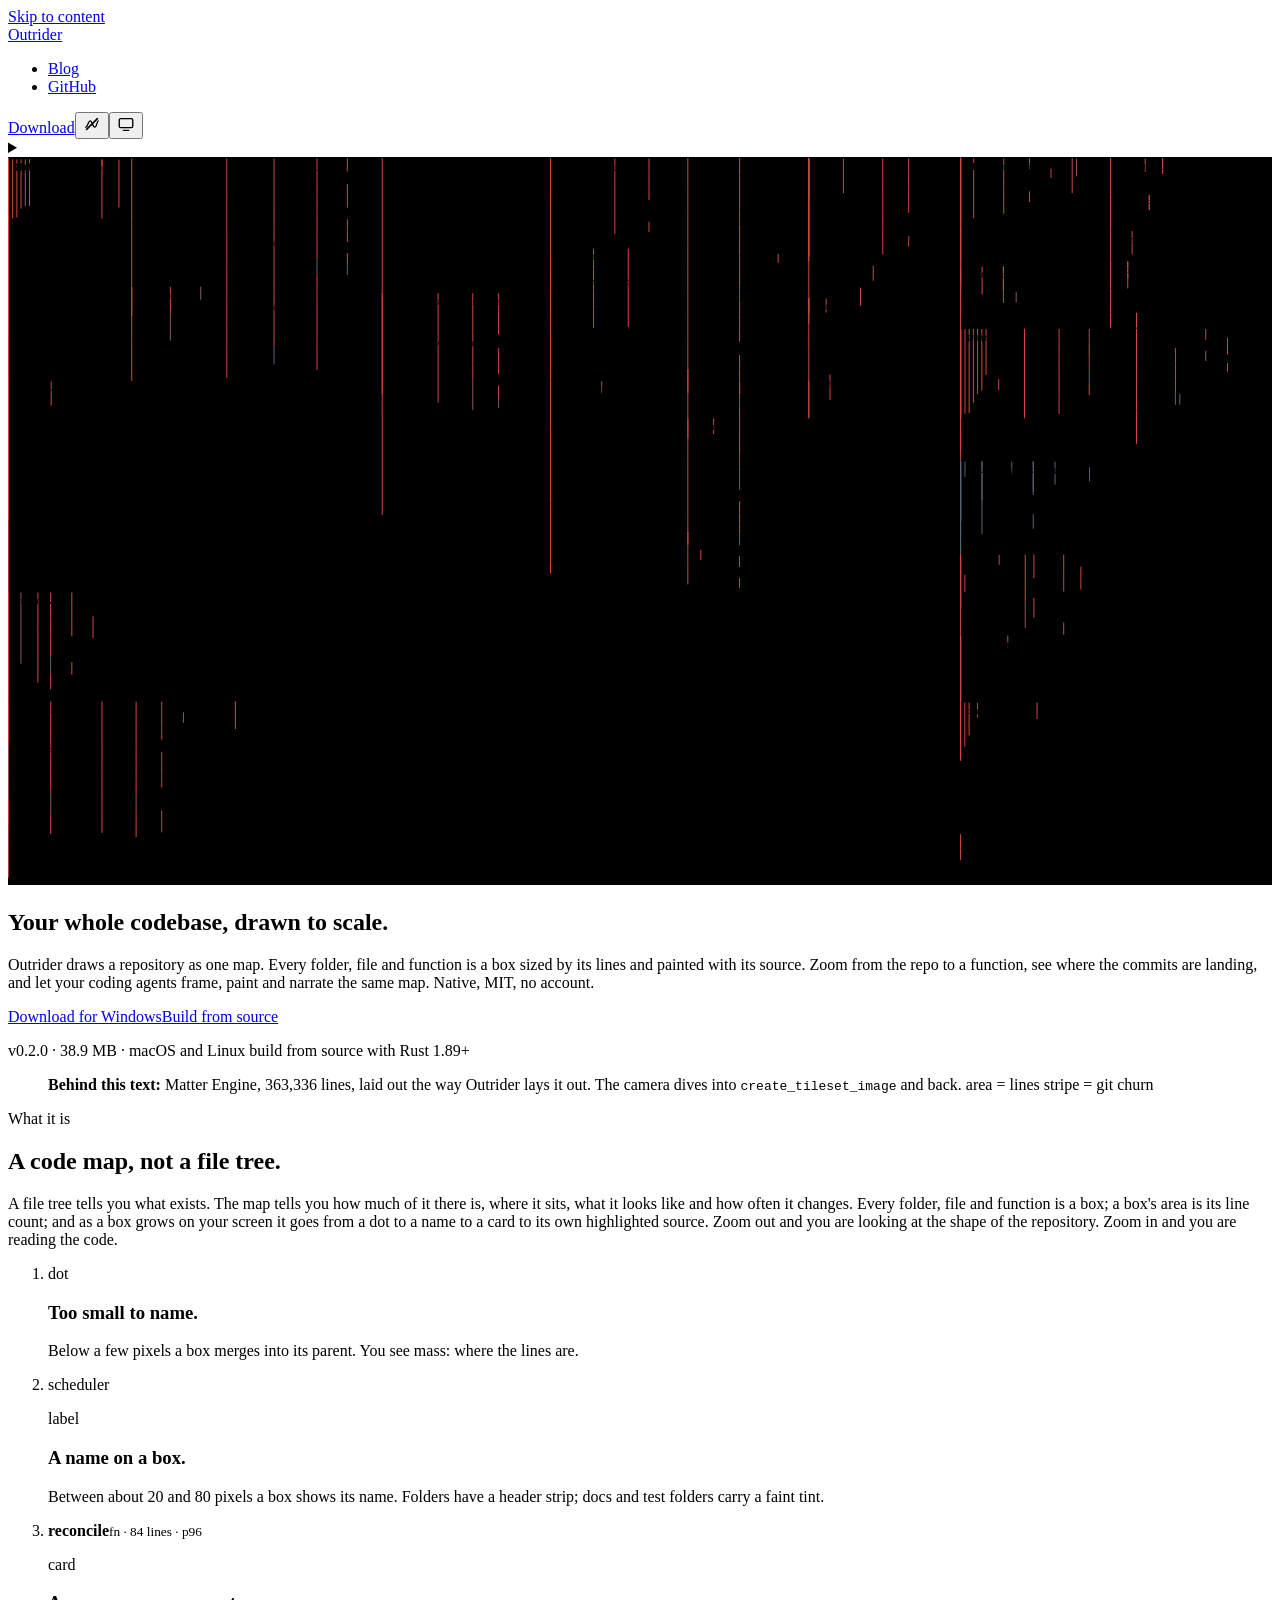
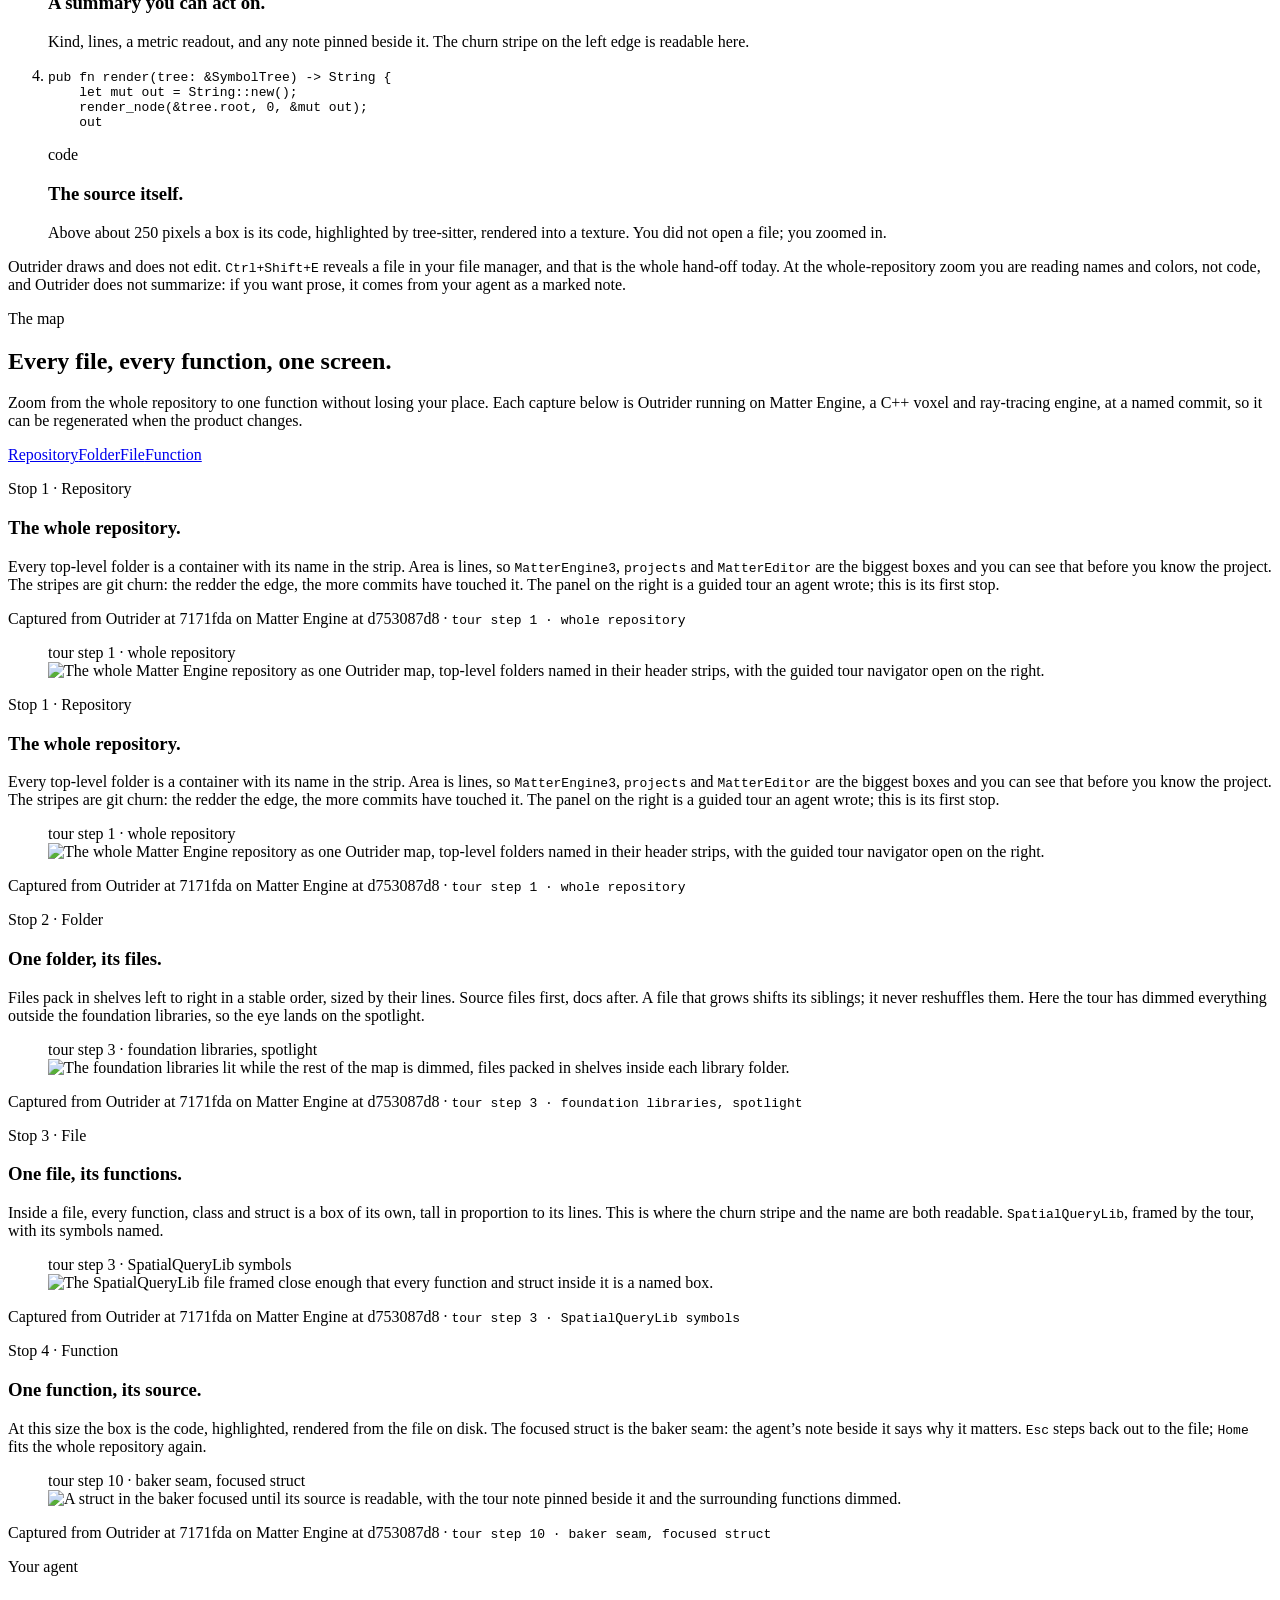
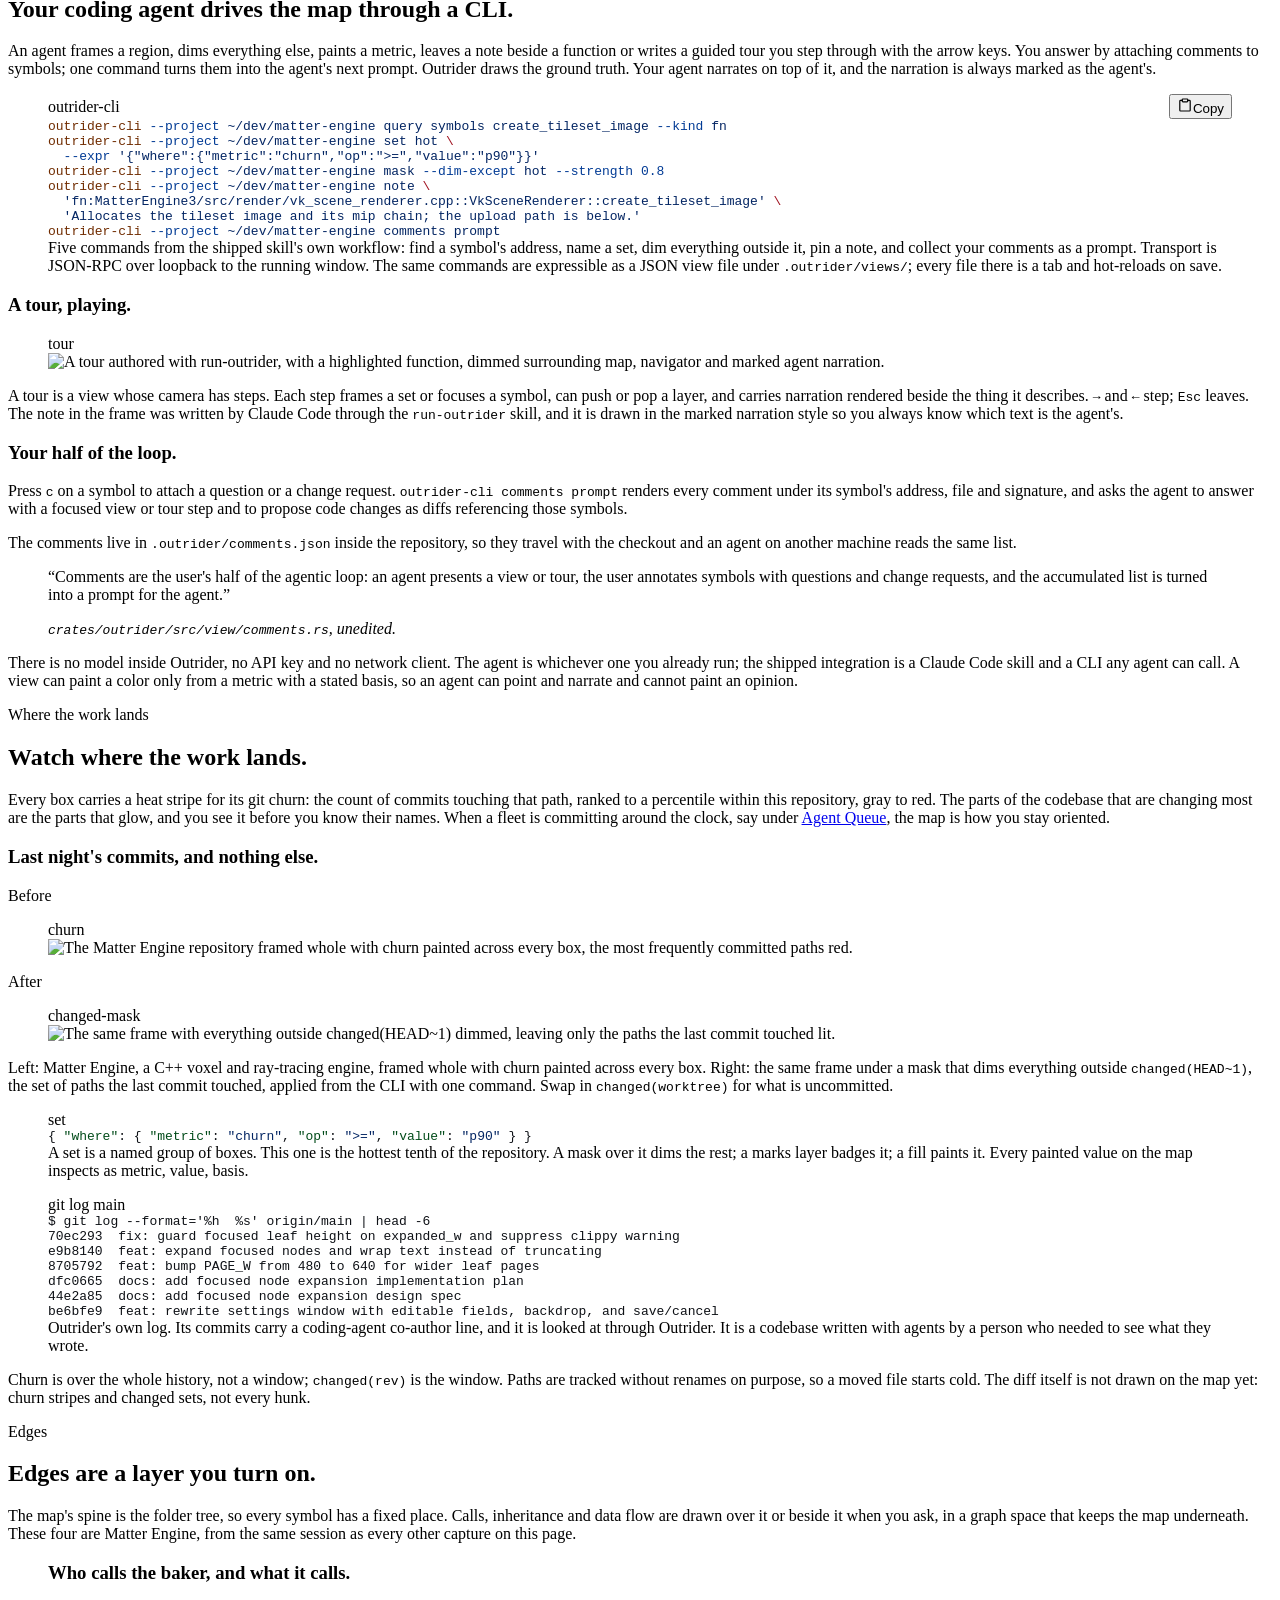
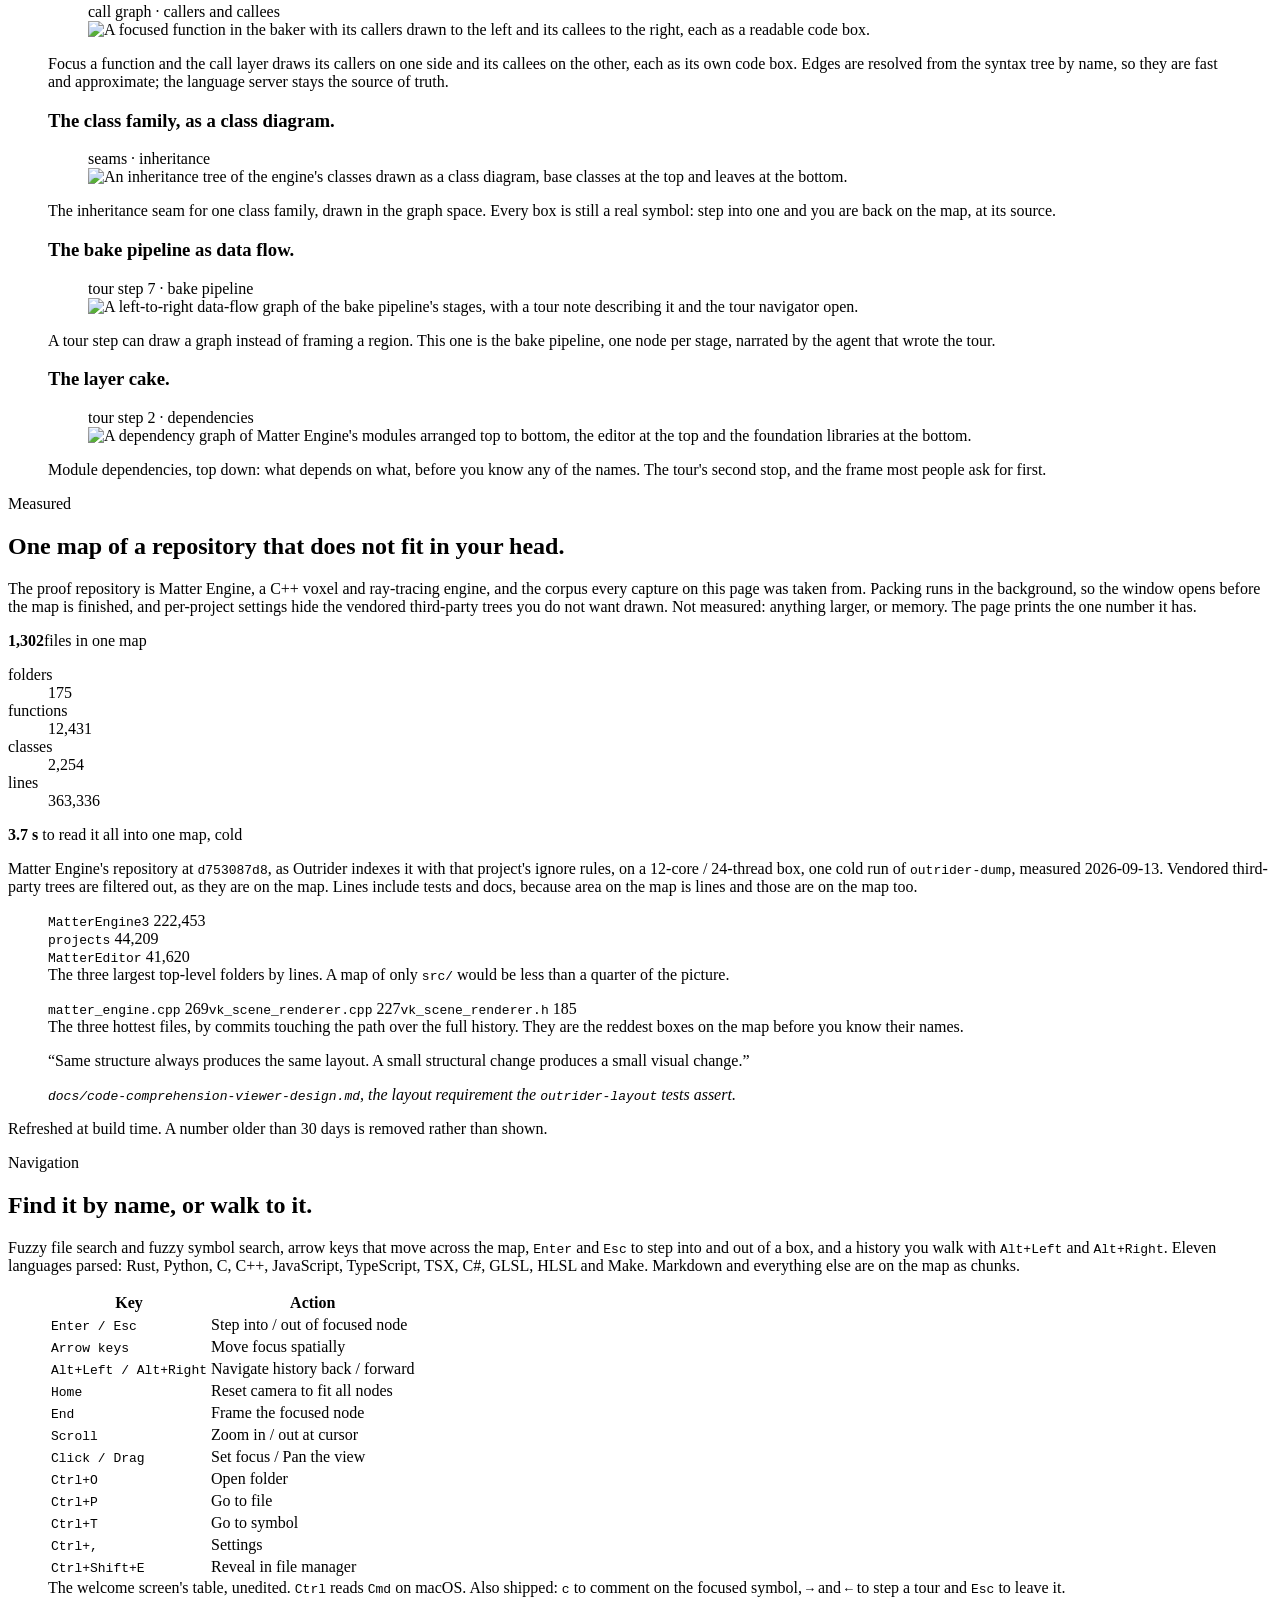
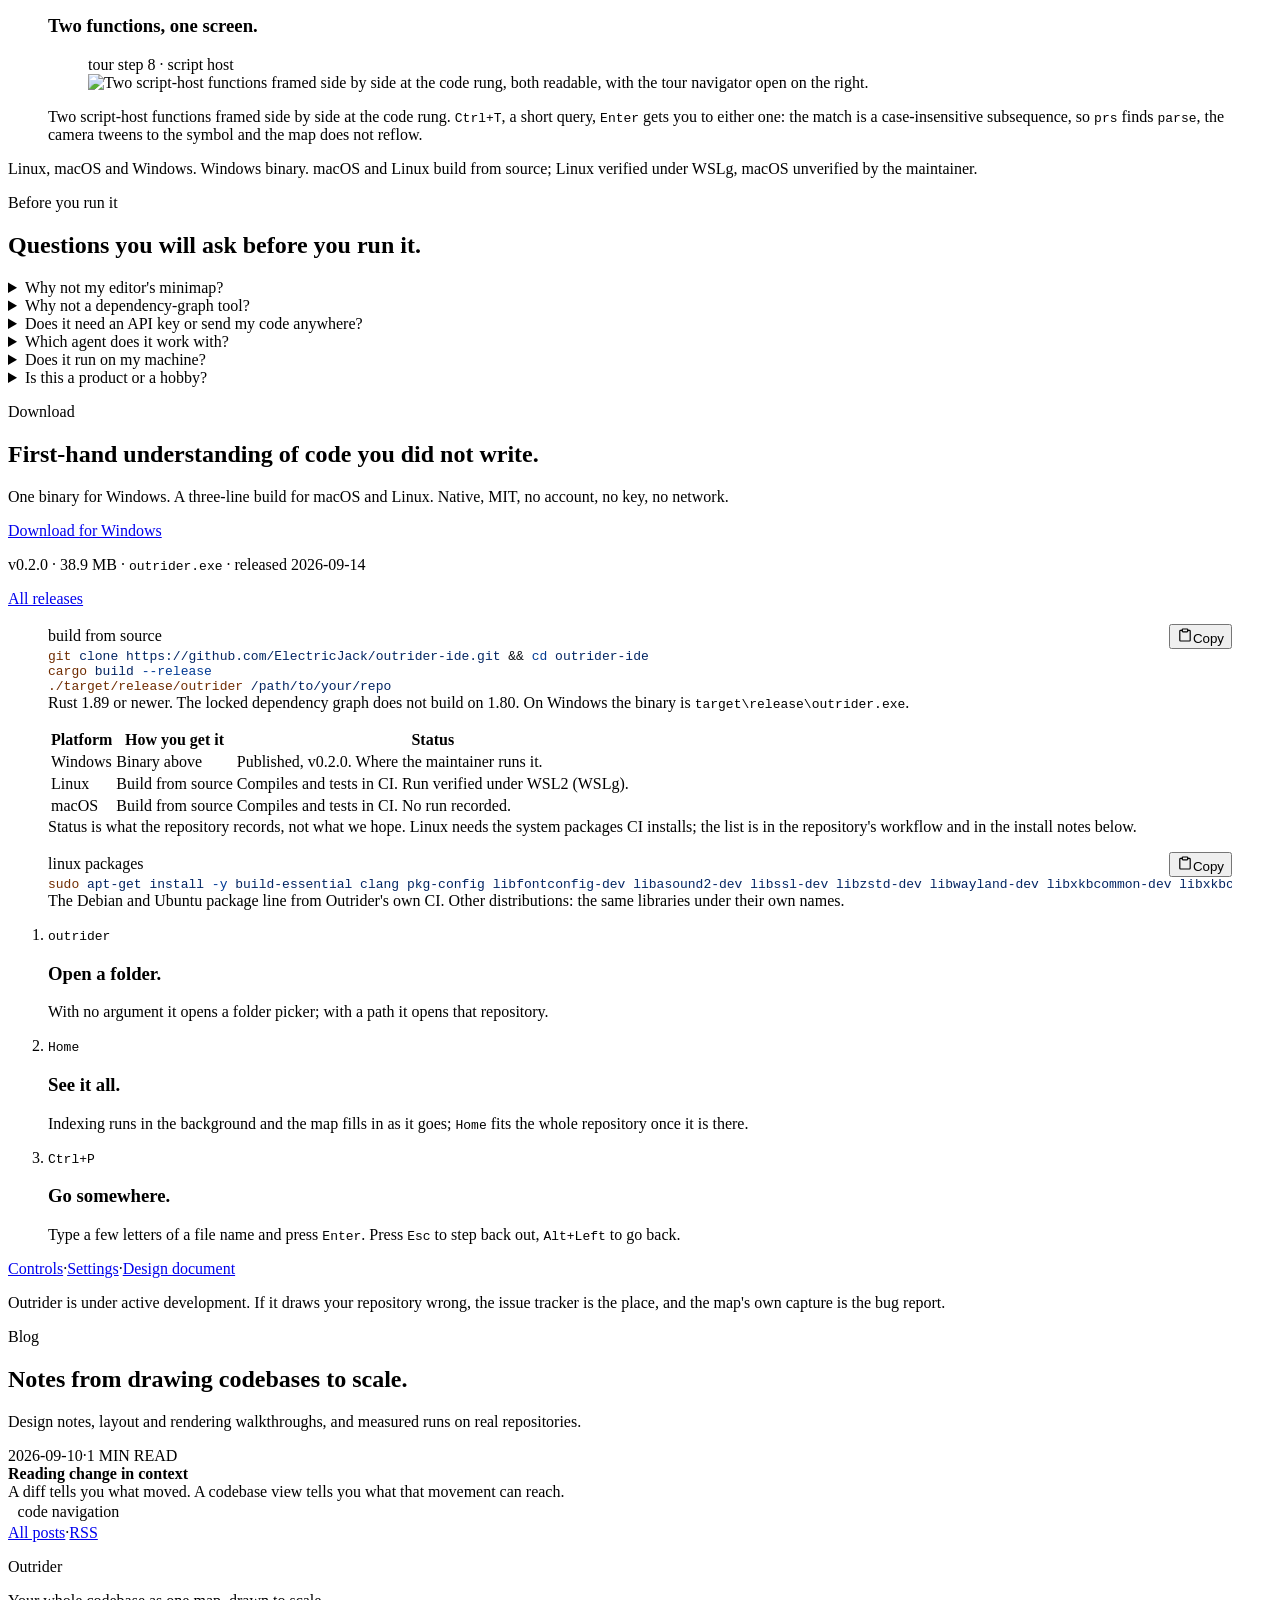
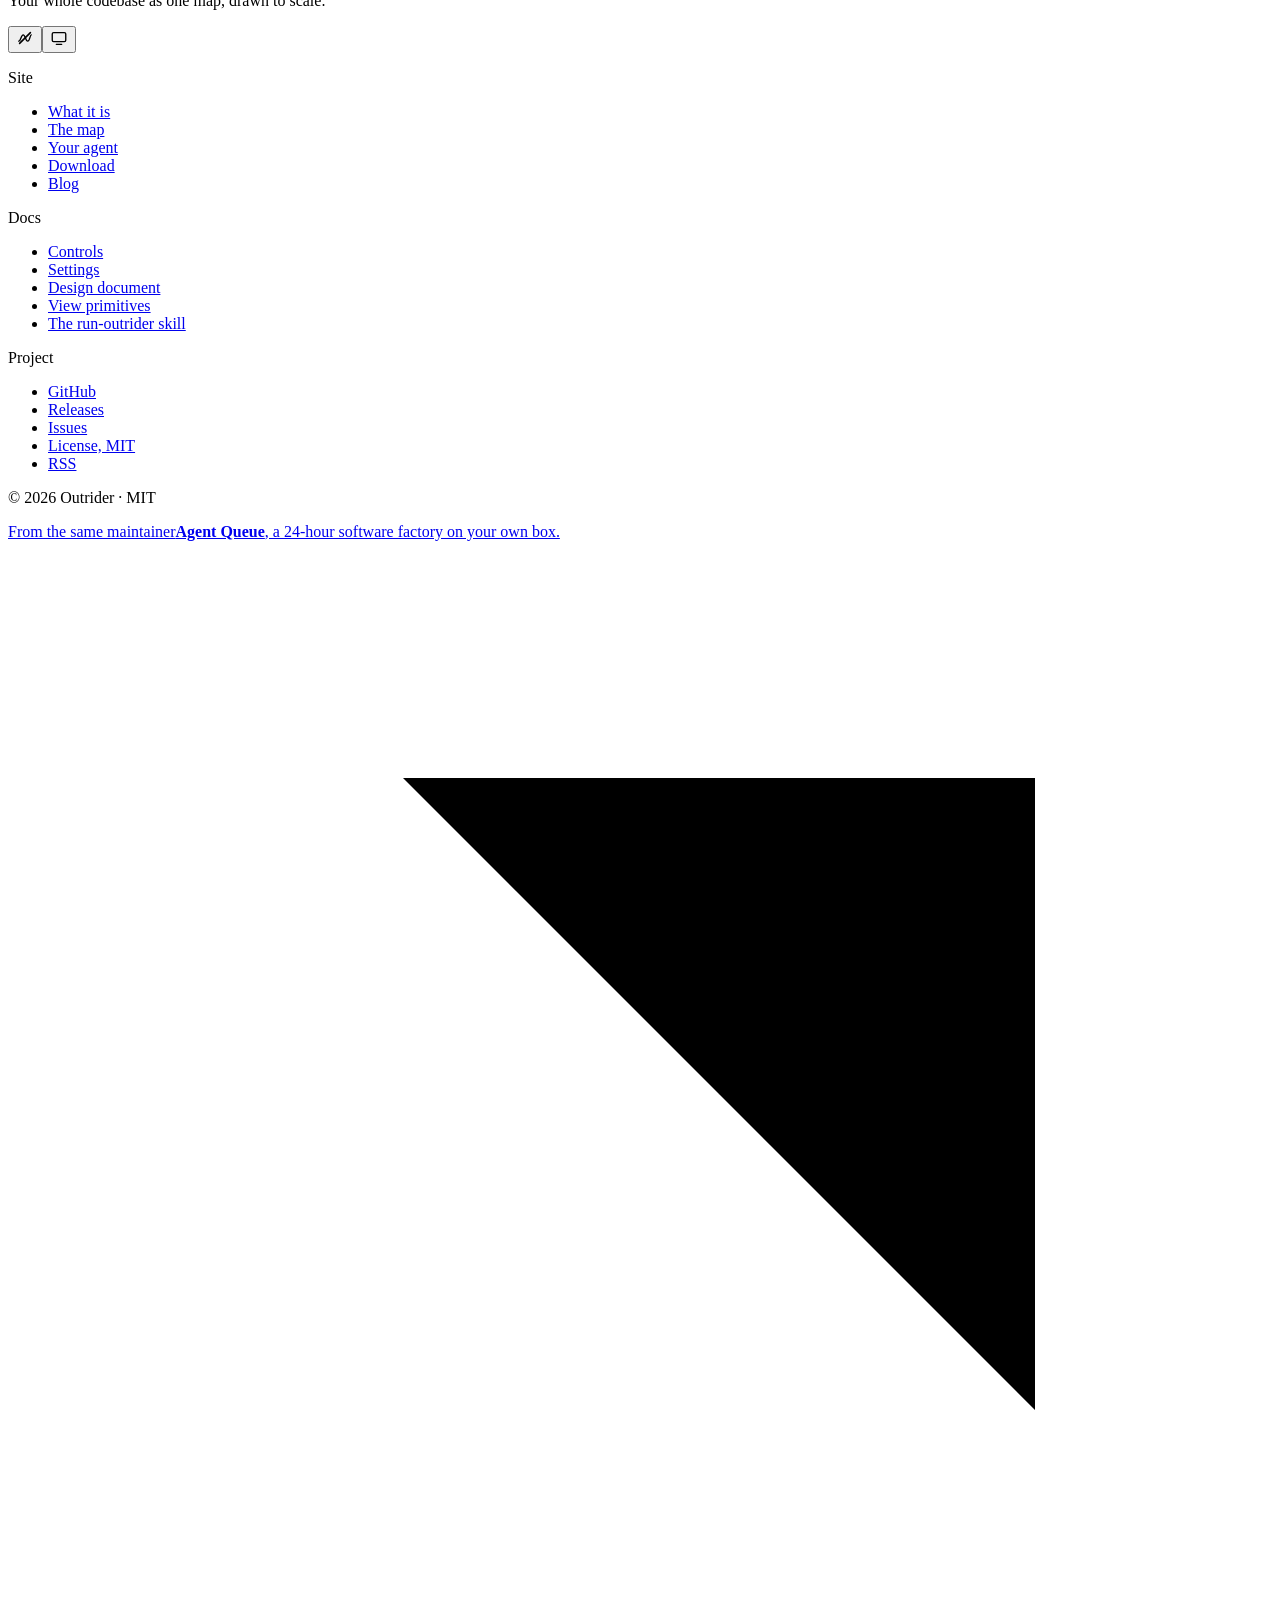
==== commit f7fd2e1b: "site: publish outrider site from agent-queue-web@1c1928cd" ====
--- a/index.html
+++ b/index.html
@@ -9,7 +9,7 @@
   }
 </script><link rel="stylesheet" href="/outrider-ide/_astro/index.C_SRTVwM.css"><link rel="stylesheet" href="/outrider-ide/_astro/Section.D_fm4JaH.css"><style>.post-card[data-astro-cid-punjeyna]{gap:var(--space-2);padding-block:var(--space-6);border-block-start:var(--hairline) solid var(--color-border-subtle);display:grid}.post-card[data-astro-cid-punjeyna]:first-child{border-block-start:none;padding-block-start:0}.post-card__meta[data-astro-cid-punjeyna]{align-items:center;gap:var(--space-2);font-size:var(--text-2xs);letter-spacing:var(--tracking-wide);text-transform:uppercase;color:var(--color-text-muted);flex-wrap:wrap;margin:0;display:flex}.post-card__draft[data-astro-cid-punjeyna]{border-radius:var(--radius-full);background:var(--brand-accent-subtle);color:var(--brand-accent-text);padding:.1em .5em}.post-card__title[data-astro-cid-punjeyna]{font-size:var(--text-xl);text-wrap:balance;margin:0}.post-card__title[data-astro-cid-punjeyna] a[data-astro-cid-punjeyna]{color:var(--color-text);text-decoration:none}.post-card__title[data-astro-cid-punjeyna] a[data-astro-cid-punjeyna]:after{content:"";position:absolute;inset:0}.post-card[data-astro-cid-punjeyna]{position:relative}.post-card__title[data-astro-cid-punjeyna] a[data-astro-cid-punjeyna]:hover{color:var(--brand-accent-text)}.post-card__description[data-astro-cid-punjeyna]{max-inline-size:var(--measure-wide);color:var(--color-text-secondary);margin:0}.post-card__tags[data-astro-cid-punjeyna]{gap:var(--space-2);margin:var(--space-2) 0 0;flex-wrap:wrap;padding:0;list-style:none;display:flex}.post-card__tag[data-astro-cid-punjeyna]{z-index:var(--z-raised);border:var(--hairline) solid var(--color-border-subtle);border-radius:var(--radius-full);background:var(--color-bg-raised);font-size:var(--text-2xs);color:var(--color-text-muted);padding:.15em .6em;text-decoration:none;display:inline-block;position:relative}.post-card__tag[data-astro-cid-punjeyna]:hover{border-color:var(--brand-accent-border);color:var(--brand-accent-text)}
 .code-block[data-astro-cid-cng5ppay]{border:var(--hairline) solid var(--color-border-subtle);border-radius:var(--radius-lg);background:var(--code-bg);box-shadow:var(--shadow-1);margin:0;overflow:hidden}.code-block__bar[data-astro-cid-cng5ppay]{justify-content:space-between;align-items:center;gap:var(--space-3);padding:var(--space-2) var(--space-2) var(--space-2) var(--space-4);border-block-end:var(--hairline) solid var(--color-border-subtle);background:var(--color-bg-raised);display:flex}.code-block__title[data-astro-cid-cng5ppay]{font-size:var(--text-2xs);letter-spacing:var(--tracking-wide);color:var(--color-text-muted);text-overflow:ellipsis;white-space:nowrap;overflow:hidden}.code-block__scroll[data-astro-cid-cng5ppay]{padding:var(--space-4);overflow-x:auto}.code-block[data-astro-cid-cng5ppay] pre{font-size:var(--text-sm);line-height:var(--leading-normal);margin:0;background:0 0!important;overflow:visible!important}.code-block[data-astro-cid-cng5ppay] pre,.code-block[data-astro-cid-cng5ppay] pre span{color:var(--shiki-dark)}:root[data-theme=light] .code-block[data-astro-cid-cng5ppay] pre,:root[data-theme=light] .code-block[data-astro-cid-cng5ppay] pre span{color:var(--shiki-light)}@media (prefers-color-scheme:light){:root:not([data-theme=dark]) .code-block[data-astro-cid-cng5ppay] pre,:root:not([data-theme=dark]) .code-block[data-astro-cid-cng5ppay] pre span{color:var(--shiki-light)}}
-</style></head><body><header class="nav" data-astro-cid-k6mp4tb7><a class="skip-link" href="#main" data-astro-cid-k6mp4tb7>Skip to content</a><div class="nav__inner" data-astro-cid-k6mp4tb7><a class="nav__brand" href="/outrider-ide/" data-astro-cid-k6mp4tb7><span class="nav__brand-name" data-astro-cid-k6mp4tb7>Outrider</span></a><nav class="nav__links" aria-label="Primary" data-astro-cid-k6mp4tb7><ul role="list" class="nav__list" data-astro-cid-k6mp4tb7><li data-astro-cid-k6mp4tb7><a class="nav__link" href="/outrider-ide/blog/" data-astro-cid-k6mp4tb7>Blog</a></li><li data-astro-cid-k6mp4tb7><a class="nav__link" href="https://github.com/ElectricJack/outrider-ide" rel="noopener noreferrer" target="_blank" data-astro-cid-k6mp4tb7>GitHub</a></li></ul></nav><div class="nav__actions" data-astro-cid-k6mp4tb7><a href="#download" slot="actions" data-astro-cid-fzzutx4f="true" class="btn btn--primary btn--sm"><span class="btn__label" data-astro-cid-fzzutx4f>Download</span></a><style>astro-island,astro-slot,astro-static-slot{display:contents}</style><script>(()=>{var l=(n,t)=>{let i=async()=>{await(await n())()},e=typeof t.value=="object"?t.value:void 0,s={timeout:e==null?void 0:e.timeout};"requestIdleCallback"in window?window.requestIdleCallback(i,s):setTimeout(i,s.timeout||200)};(self.Astro||(self.Astro={})).idle=l;window.dispatchEvent(new Event("astro:idle"));})();</script><script>(()=>{var g=Object.defineProperty;var w=(a,s,c)=>s in a?g(a,s,{enumerable:!0,configurable:!0,writable:!0,value:c}):a[s]=c;var l=(a,s,c)=>w(a,typeof s!="symbol"?s+"":s,c);var E=new Set(["__proto__","constructor","prototype"]);{let a={0:t=>y(t),1:t=>c(t),2:t=>new RegExp(t),3:t=>new Date(t),4:t=>new Map(c(t)),5:t=>new Set(c(t)),6:t=>BigInt(t),7:t=>new URL(t),8:t=>new Uint8Array(t),9:t=>new Uint16Array(t),10:t=>new Uint32Array(t),11:t=>Number.POSITIVE_INFINITY*t},s=t=>{let[p,e]=t;return p in a?a[p](e):void 0},c=t=>t.map(s),y=t=>typeof t!="object"||t===null?t:Object.fromEntries(Object.entries(t).map(([p,e])=>[p,s(e)]));class f extends HTMLElement{constructor(){super(...arguments);l(this,"Component");l(this,"hydrator");l(this,"hydrate",async()=>{var b;if(!this.hydrator||!this.isConnected)return;let e=(b=this.parentElement)==null?void 0:b.closest("astro-island[ssr]");if(e){e.addEventListener("astro:hydrate",this.hydrate,{once:!0});return}let r=this.querySelectorAll("astro-slot"),n={},d=this.querySelectorAll("template[data-astro-template]");for(let o of d){let i=o.closest(this.tagName);i!=null&&i.isSameNode(this)&&(n[o.getAttribute("data-astro-template")||"default"]=o.innerHTML,o.remove())}for(let o of r){let i=o.closest(this.tagName);i!=null&&i.isSameNode(this)&&(n[o.getAttribute("name")||"default"]=o.innerHTML)}let u;try{u=this.hasAttribute("props")?y(JSON.parse(this.getAttribute("props"))):{}}catch(o){let i=this.getAttribute("component-url")||"<unknown>",v=this.getAttribute("component-export");throw v&&(i+=` (export ${v})`),console.error(`[hydrate] Error parsing props for component ${i}`,this.getAttribute("props"),o),o}let h;await this.hydrator(this)(this.Component,u,n,{client:this.getAttribute("client")}),this.removeAttribute("ssr"),this.dispatchEvent(new CustomEvent("astro:hydrate"))});l(this,"unmount",()=>{this.isConnected||this.dispatchEvent(new CustomEvent("astro:unmount"))})}disconnectedCallback(){document.removeEventListener("astro:after-swap",this.unmount),document.addEventListener("astro:after-swap",this.unmount,{once:!0})}connectedCallback(){if(!this.hasAttribute("await-children")||document.readyState==="interactive"||document.readyState==="complete")this.childrenConnectedCallback();else{let e=()=>{document.removeEventListener("DOMContentLoaded",e),r.disconnect(),this.childrenConnectedCallback()},r=new MutationObserver(()=>{var n;((n=this.lastChild)==null?void 0:n.nodeType)===Node.COMMENT_NODE&&this.lastChild.nodeValue==="astro:end"&&(this.lastChild.remove(),e())});r.observe(this,{childList:!0}),document.addEventListener("DOMContentLoaded",e)}}async childrenConnectedCallback(){let e=this.getAttribute("before-hydration-url");e&&await import(e),this.start()}getRetryImportUrl(e){let r=new URL(e,document.baseURI);return r.searchParams.set("astro-retry",Date.now().toString()),r.toString()}async importWithRetry(e){try{return await import(e)}catch(r){return await new Promise(n=>setTimeout(n,1e3)),import(this.getRetryImportUrl(e))}}handleHydrationError(e){let r=this.getAttribute("component-url"),n=new CustomEvent("astro:hydration-error",{cancelable:!0,bubbles:!0,composed:!0,detail:{error:e,componentUrl:r}});this.dispatchEvent(n)&&console.error(`[astro-island] Error hydrating ${r}`,e)}async start(){let e=JSON.parse(this.getAttribute("opts")),r=this.getAttribute("client");if(Astro[r]===void 0){window.addEventListener(`astro:${r}`,()=>this.start(),{once:!0});return}try{await Astro[r](async()=>{let n=this.getAttribute("renderer-url");try{let[d,{default:u}]=await Promise.all([this.importWithRetry(this.getAttribute("component-url")),n?this.importWithRetry(n):Promise.resolve({default:()=>()=>{}})]),h=this.getAttribute("component-export")||"default";if(h.includes(".")){this.Component=d;for(let m of h.split(".")){if(E.has(m)||!this.Component||typeof this.Component!="object"&&typeof this.Component!="function"||!Object.hasOwn(this.Component,m))throw new Error(`Invalid component export path: ${h}`);this.Component=this.Component[m]}}else{if(E.has(h))throw new Error(`Invalid component export path: ${h}`);this.Component=d[h]}return this.hydrator=u,this.hydrate}catch(d){return this.handleHydrationError(d),()=>{}}},e,this)}catch(n){this.handleHydrationError(n)}}attributeChangedCallback(){this.hydrate()}}l(f,"observedAttributes",["props"]),customElements.get("astro-island")||customElements.define("astro-island",f)}})();</script><astro-island uid="2pSpqh" prefix="r11" component-url="/outrider-ide/_astro/MotionToggle.HP6W-DJe.js" component-export="default" renderer-url="/outrider-ide/_astro/client.Buyw3Q1S.js" props="{}" ssr client="idle" opts="{&quot;name&quot;:&quot;MotionToggle&quot;,&quot;value&quot;:true}" await-children><button type="button" class="icon-btn" aria-label="Motion reduced. Turn motion on." title="Motion reduced"><span aria-hidden="true"><svg viewBox="0 0 20 20" width="18" height="18" fill="none" stroke="currentColor" stroke-width="1.5" stroke-linecap="round"><path d="M3 13.5c2.5 0 2.5-7 5-7s2.5 7 5 7 2.5-7 4-7"></path><path d="M4 16 16 4" stroke-width="1.75"></path></svg></span></button><!--astro:end--></astro-island><astro-island uid="1WVDhT" prefix="r12" component-url="/outrider-ide/_astro/ThemeToggle.5QM53_yn.js" component-export="default" renderer-url="/outrider-ide/_astro/client.Buyw3Q1S.js" props="{}" ssr client="idle" opts="{&quot;name&quot;:&quot;ThemeToggle&quot;,&quot;value&quot;:true}" await-children><button type="button" class="icon-btn" aria-label="System theme. Switch to light theme." title="System theme"><span aria-hidden="true"><svg viewBox="0 0 20 20" width="18" height="18" fill="none" stroke="currentColor" stroke-width="1.5" stroke-linecap="round" stroke-linejoin="round"><rect x="2.5" y="4" width="15" height="10" rx="1.5"></rect><path d="M7 17h6"></path></svg></span></button><!--astro:end--></astro-island></div><details class="nav__disclosure" data-astro-cid-k6mp4tb7><summary class="nav__toggle" aria-label="Menu" data-astro-cid-k6mp4tb7><span class="nav__toggle-bars" aria-hidden="true" data-astro-cid-k6mp4tb7><i data-astro-cid-k6mp4tb7></i><i data-astro-cid-k6mp4tb7></i></span></summary><div class="nav__panel" data-astro-cid-k6mp4tb7><ul role="list" class="nav__panel-list" data-astro-cid-k6mp4tb7><li data-astro-cid-k6mp4tb7><a class="nav__panel-link" href="/outrider-ide/blog/" data-astro-cid-k6mp4tb7>Blog</a></li><li data-astro-cid-k6mp4tb7><a class="nav__panel-link" href="https://github.com/ElectricJack/outrider-ide" rel="noopener noreferrer" target="_blank" data-astro-cid-k6mp4tb7>GitHub</a></li></ul><div class="nav__panel-actions" data-astro-cid-k6mp4tb7><a href="#download" slot="actions" data-astro-cid-fzzutx4f="true" class="btn btn--primary btn--sm"><span class="btn__label" data-astro-cid-fzzutx4f>Download</span></a><astro-island uid="2pSpqh" prefix="r15" component-url="/outrider-ide/_astro/MotionToggle.HP6W-DJe.js" component-export="default" renderer-url="/outrider-ide/_astro/client.Buyw3Q1S.js" props="{}" ssr client="idle" opts="{&quot;name&quot;:&quot;MotionToggle&quot;,&quot;value&quot;:true}" await-children><button type="button" class="icon-btn" aria-label="Motion reduced. Turn motion on." title="Motion reduced"><span aria-hidden="true"><svg viewBox="0 0 20 20" width="18" height="18" fill="none" stroke="currentColor" stroke-width="1.5" stroke-linecap="round"><path d="M3 13.5c2.5 0 2.5-7 5-7s2.5 7 5 7 2.5-7 4-7"></path><path d="M4 16 16 4" stroke-width="1.75"></path></svg></span></button><!--astro:end--></astro-island><astro-island uid="1WVDhT" prefix="r16" component-url="/outrider-ide/_astro/ThemeToggle.5QM53_yn.js" component-export="default" renderer-url="/outrider-ide/_astro/client.Buyw3Q1S.js" props="{}" ssr client="idle" opts="{&quot;name&quot;:&quot;ThemeToggle&quot;,&quot;value&quot;:true}" await-children><button type="button" class="icon-btn" aria-label="System theme. Switch to light theme." title="System theme"><span aria-hidden="true"><svg viewBox="0 0 20 20" width="18" height="18" fill="none" stroke="currentColor" stroke-width="1.5" stroke-linecap="round" stroke-linejoin="round"><rect x="2.5" y="4" width="15" height="10" rx="1.5"></rect><path d="M7 17h6"></path></svg></span></button><!--astro:end--></astro-island></div></div></details></div></header><script type="module">document.querySelectorAll(`.nav__disclosure`).forEach(e=>{e.addEventListener(`click`,t=>{t.target.closest(`a`)&&(e.open=!1)})});</script><main id="main"><section id="top" class="hero" aria-labelledby="hero-title"><div class="hero__ground"><script>(()=>{var e=async t=>{await(await t())()};(self.Astro||(self.Astro={})).load=e;window.dispatchEvent(new Event("astro:load"));})();</script><astro-island uid="ZF90h4" prefix="r1" component-url="/outrider-ide/_astro/OutriderHero.C_6igjrM.js" component-export="default" renderer-url="/outrider-ide/_astro/client.Buyw3Q1S.js" props="{}" ssr client="load" opts="{&quot;name&quot;:&quot;OutriderHero&quot;,&quot;value&quot;:true}" await-children><div class="outrider-map" data-scene-state="fallback"><svg class="outrider-map__fallback" viewBox="0 0 194240 111910.8" preserveAspectRatio="xMidYMid slice" role="img" aria-label="Outrider&#x27;s map of Matter Engine at d753087d8: 363,519 lines in nested boxes sized by line count, with redder stripes for higher git churn."><g class="outrider-map__boxes" aria-hidden="true"><rect class="outrider-map__box" data-kind="Folder" x="0" y="0" width="194240" height="111910.8" style="--depth-mix:0%"></rect><rect class="outrider-map__box" data-kind="Folder" x="8" y="60" width="146368" height="83507.6" style="--depth-mix:7%"></rect><rect class="outrider-map__box" data-kind="Folder" x="8" y="83575.6" width="40128" height="27161.6" style="--depth-mix:7%"></rect><rect class="outrider-map__box" data-kind="Folder" x="146384" y="26264.4" width="47848" height="20362.4" style="--depth-mix:7%"></rect><rect class="outrider-map__box" data-kind="Folder" x="146384" y="60" width="34392" height="26196.4" style="--depth-mix:7%"></rect><rect class="outrider-map__box" data-kind="Folder" x="146384" y="46634.8" width="22440" height="14384.4" style="--depth-mix:7%"></rect><rect class="outrider-map__box" data-kind="Folder" x="146384" y="61027.2" width="22440" height="12399.6" style="--depth-mix:7%"></rect><rect class="outrider-map__box" data-kind="Folder" x="146384" y="83778" width="14360" height="8986.8" style="--depth-mix:7%"></rect><rect class="outrider-map__box" data-kind="Folder" x="146384" y="73434.8" width="10568" height="10335.2" style="--depth-mix:7%"></rect><rect class="outrider-map__box" data-kind="File" data-docs="true" x="146384" y="104062.4" width="3248" height="2179.2" style="--depth-mix:7%"></rect><rect class="outrider-map__box" data-kind="File" data-docs="true" x="146384" y="106249.6" width="2600" height="1802.4" style="--depth-mix:7%"></rect><rect class="outrider-map__box" data-kind="Folder" x="16" y="120" width="123032" height="66732.8" style="--depth-mix:14%"></rect><rect class="outrider-map__box" data-kind="Folder" x="146392" y="26324.4" width="47832" height="18662.4" style="--depth-mix:14%"></rect><rect class="outrider-map__box" data-kind="Folder" x="16" y="83635.6" width="34912" height="21406" style="--depth-mix:14%"></rect><rect class="outrider-map__box" data-kind="Folder" x="123056" y="120" width="23312" height="16515.2" style="--depth-mix:14%"></rect><rect class="outrider-map__box" data-kind="Folder" x="146392" y="120" width="23024" height="16608" style="--depth-mix:14%"></rect><rect class="outrider-map__box" data-kind="Folder" x="16" y="66860.8" width="20240" height="16698.8" style="--depth-mix:14%"></rect><rect class="outrider-map__box" data-kind="Folder" x="146392" y="46694.8" width="22424" height="12070.8" style="--depth-mix:14%"></rect><rect class="outrider-map__box" data-kind="Folder" x="123056" y="16643.2" width="18424" height="9454.8" style="--depth-mix:14%"></rect><rect class="outrider-map__box" data-kind="Folder" x="146392" y="73494.8" width="10552" height="10267.2" style="--depth-mix:14%"></rect><rect class="outrider-map__box" data-kind="Folder" x="146392" y="16736" width="13872" height="7291.2" style="--depth-mix:14%"></rect><rect class="outrider-map__box" data-kind="Folder" data-tests="true" x="146392" y="61087.2" width="9920" height="8222.4" style="--depth-mix:14%"></rect><rect class="outrider-map__box" data-kind="Folder" data-docs="true" x="123056" y="33359.6" width="9792" height="6852.4" style="--depth-mix:14%"></rect><rect class="outrider-map__box" data-kind="Folder" x="169424" y="120" width="11344" height="5624.8" style="--depth-mix:14%"></rect><rect class="outrider-map__box" data-kind="Folder" x="169424" y="5752.8" width="8576" height="5571.2" style="--depth-mix:14%"></rect><rect class="outrider-map__box" data-kind="Folder" data-tests="true" x="147688" y="83838" width="9144" height="5063.6" style="--depth-mix:14%"></rect><rect class="outrider-map__box" data-kind="Folder" x="169424" y="11332" width="7976" height="4628.8" style="--depth-mix:14%"></rect><rect class="outrider-map__box" data-kind="Folder" x="169424" y="15968.8" width="7296" height="4248.8" style="--depth-mix:14%"></rect><rect class="outrider-map__box" data-kind="File" x="34936" y="83635.6" width="5192" height="4269.6" style="--depth-mix:14%"></rect><rect class="outrider-map__box" data-kind="Folder" x="123056" y="29859.2" width="5936" height="3492.4" style="--depth-mix:14%"></rect><rect class="outrider-map__box" data-kind="Folder" x="169424" y="23856.8" width="8640" height="2391.6" style="--depth-mix:14%"></rect><rect class="outrider-map__box" data-kind="Folder" x="169424" y="20225.6" width="4704" height="3623.2" style="--depth-mix:14%"></rect><rect class="outrider-map__box" data-kind="Folder" x="16" y="105049.6" width="2616" height="5679.6" style="--depth-mix:14%"></rect><rect class="outrider-map__box" data-kind="File" x="123056" y="26106" width="3896" height="3745.2" style="--depth-mix:14%"></rect><rect class="outrider-map__box" data-kind="File" x="157648" y="67776.8" width="4576" height="3002" style="--depth-mix:14%"></rect><rect class="outrider-map__box" data-kind="File" x="157648" y="61087.2" width="2632" height="3604.8" style="--depth-mix:14%"></rect><rect class="outrider-map__box" data-kind="File" x="146392" y="83838" width="640" height="8918.8" style="--depth-mix:14%"></rect><rect class="outrider-map__box" data-kind="File" x="162232" y="61087.2" width="1968" height="2887.2" style="--depth-mix:14%"></rect><rect class="outrider-map__box" data-kind="Folder" x="162232" y="63982.4" width="1968" height="2809.2" style="--depth-mix:14%"></rect><rect class="outrider-map__box" data-kind="File" x="156320" y="68547.6" width="1320" height="3807.6" style="--depth-mix:14%"></rect><rect class="outrider-map__box" data-kind="File" x="162232" y="71523.6" width="2632" height="1895.2" style="--depth-mix:14%"></rect><rect class="outrider-map__box" data-kind="Folder" x="158136" y="83838" width="1952" height="2528.4" style="--depth-mix:14%"></rect><rect class="outrider-map__box" data-kind="File" x="156320" y="61087.2" width="640" height="7452.4" style="--depth-mix:14%"></rect><rect class="outrider-map__box" data-kind="File" x="164872" y="62947.2" width="2616" height="1782" style="--depth-mix:14%"></rect><rect class="outrider-map__box" data-kind="File" x="164872" y="64737.2" width="2632" height="1749.2" style="--depth-mix:14%"></rect><rect class="outrider-map__box" data-kind="Folder" x="146392" y="58773.6" width="1984" height="2237.6" style="--depth-mix:14%"></rect><rect class="outrider-map__box" data-kind="File" x="147040" y="83838" width="640" height="6766" style="--depth-mix:14%"></rect><rect class="outrider-map__box" data-kind="Folder" x="24" y="180" width="57472" height="34218" style="--depth-mix:21%"></rect><rect class="outrider-map__box" data-kind="Folder" x="57504" y="20864.8" width="25856" height="18020.8" style="--depth-mix:21%"></rect><rect class="outrider-map__box" data-kind="Folder" x="123064" y="180" width="23296" height="15808.4" style="--depth-mix:21%"></rect><rect class="outrider-map__box" data-kind="File" x="57504" y="180" width="16480" height="20676.8" style="--depth-mix:21%"></rect><rect class="outrider-map__box" data-kind="Folder" x="83368" y="180" width="21096" height="13810" style="--depth-mix:21%"></rect><rect class="outrider-map__box" data-kind="Folder" x="83368" y="13998" width="19928" height="13302" style="--depth-mix:21%"></rect><rect class="outrider-map__box" data-kind="Folder" x="173416" y="26384.4" width="20800" height="12586.4" style="--depth-mix:21%"></rect><rect class="outrider-map__box" data-kind="Folder" x="24" y="34406" width="11880" height="21415.6" style="--depth-mix:21%"></rect><rect class="outrider-map__box" data-kind="Folder" x="156200" y="26384.4" width="17208" height="13784" style="--depth-mix:21%"></rect><rect class="outrider-map__box" data-kind="Folder" x="146400" y="180" width="17128" height="10293.6" style="--depth-mix:21%"></rect><rect class="outrider-map__box" data-kind="Folder" data-tests="true" x="146400" y="26384.4" width="9792" height="13807.2" style="--depth-mix:21%"></rect><rect class="outrider-map__box" data-kind="File" x="57504" y="38893.6" width="5272" height="16106" style="--depth-mix:21%"></rect><rect class="outrider-map__box" data-kind="File" x="146400" y="73554.8" width="7232" height="10199.2" style="--depth-mix:21%"></rect><rect class="outrider-map__box" data-kind="Folder" x="83368" y="34400" width="10552" height="6749.2" style="--depth-mix:21%"></rect><rect class="outrider-map__box" data-kind="Folder" x="83368" y="27308" width="8608" height="7084" style="--depth-mix:21%"></rect><rect class="outrider-map__box" data-kind="Folder" x="146400" y="10481.6" width="9288" height="6238.4" style="--depth-mix:21%"></rect><rect class="outrider-map__box" data-kind="Folder" x="149672" y="46754.8" width="7864" height="6007.6" style="--depth-mix:21%"></rect><rect class="outrider-map__box" data-kind="Folder" x="157544" y="46754.8" width="8656" height="5184.8" style="--depth-mix:21%"></rect><rect class="outrider-map__box" data-kind="Folder" x="169432" y="180" width="7992" height="5556.8" style="--depth-mix:21%"></rect><rect class="outrider-map__box" data-kind="File" x="83368" y="58860.8" width="8640" height="5106.4" style="--depth-mix:21%"></rect><rect class="outrider-map__box" data-kind="Folder" x="173416" y="38978.8" width="7504" height="5137.6" style="--depth-mix:21%"></rect><rect class="outrider-map__box" data-kind="File" x="24" y="66920.8" width="1952" height="16630.8" style="--depth-mix:21%"></rect><rect class="outrider-map__box" data-kind="Folder" x="163536" y="180" width="5872" height="5398.8" style="--depth-mix:21%"></rect><rect class="outrider-map__box" data-kind="Folder" data-tests="true" x="123064" y="21683.2" width="7928" height="3924.8" style="--depth-mix:21%"></rect><rect class="outrider-map__box" data-kind="Folder" x="146400" y="46754.8" width="3264" height="9283.2" style="--depth-mix:21%"></rect><rect class="outrider-map__box" data-kind="File" x="24" y="90168.8" width="6536" height="4365.2" style="--depth-mix:21%"></rect><rect class="outrider-map__box" data-kind="File" x="1984" y="66920.8" width="2600" height="10952.4" style="--depth-mix:21%"></rect><rect class="outrider-map__box" data-kind="File" x="83368" y="41157.2" width="4592" height="6184.4" style="--depth-mix:21%"></rect><rect class="outrider-map__box" data-kind="Folder" x="146400" y="16796" width="6552" height="4322.8" style="--depth-mix:21%"></rect><rect class="outrider-map__box" data-kind="Folder" x="104472" y="32518.4" width="7248" height="3832.8" style="--depth-mix:21%"></rect><rect class="outrider-map__box" data-kind="File" x="6568" y="87287.6" width="7864" height="3501.2" style="--depth-mix:21%"></rect><rect class="outrider-map__box" data-kind="File" x="24" y="83695.6" width="3928" height="6465.2" style="--depth-mix:21%"></rect><rect class="outrider-map__box" data-kind="Folder" x="104472" y="40133.6" width="7944" height="3134.8" style="--depth-mix:21%"></rect><rect class="outrider-map__box" data-kind="File" x="24" y="94542" width="5888" height="4167.2" style="--depth-mix:21%"></rect><rect class="outrider-map__box" data-kind="File" x="104472" y="9008" width="5920" height="3976.4" style="--depth-mix:21%"></rect><rect class="outrider-map__box" data-kind="File" x="104472" y="12992.4" width="5968" height="3941.2" style="--depth-mix:21%"></rect><rect class="outrider-map__box" data-kind="File" x="83368" y="47349.6" width="3960" height="5872.4" style="--depth-mix:21%"></rect><rect class="outrider-map__box" data-kind="Folder" x="152960" y="16796" width="5984" height="3873.2" style="--depth-mix:21%"></rect><rect class="outrider-map__box" data-kind="File" x="104472" y="4703.2" width="4624" height="4296.8" style="--depth-mix:21%"></rect><rect class="outrider-map__box" data-kind="File" x="24" y="98717.2" width="5256" height="3700.8" style="--depth-mix:21%"></rect><rect class="outrider-map__box" data-kind="File" x="6568" y="83695.6" width="5256" height="3584" style="--depth-mix:21%"></rect><rect class="outrider-map__box" data-kind="File" x="104472" y="20887.6" width="4608" height="3906.8" style="--depth-mix:21%"></rect><rect class="outrider-map__box" data-kind="File" x="104472" y="28670.4" width="4624" height="3840" style="--depth-mix:21%"></rect><rect class="outrider-map__box" data-kind="File" x="6568" y="97534.4" width="5272" height="3308.4" style="--depth-mix:21%"></rect><rect class="outrider-map__box" data-kind="File" x="149672" y="52770.4" width="3264" height="5186" style="--depth-mix:21%"></rect><rect class="outrider-map__box" data-kind="File" x="14440" y="86909.6" width="5240" height="3141.2" style="--depth-mix:21%"></rect><rect class="outrider-map__box" data-kind="Folder" x="169432" y="5812.8" width="5320" height="3090.8" style="--depth-mix:21%"></rect><rect class="outrider-map__box" data-kind="Folder" x="104472" y="57558" width="6000" height="2727.6" style="--depth-mix:21%"></rect><rect class="outrider-map__box" data-kind="Folder" x="104472" y="60293.6" width="5984" height="2694" style="--depth-mix:21%"></rect><rect class="outrider-map__box" data-kind="File" x="104472" y="16941.6" width="3944" height="3938" style="--depth-mix:21%"></rect><rect class="outrider-map__box" data-kind="File" x="112424" y="5392" width="5920" height="2507.6" style="--depth-mix:21%"></rect><rect class="outrider-map__box" data-kind="File" x="104472" y="180" width="3280" height="4515.2" style="--depth-mix:21%"></rect><rect class="outrider-map__box" data-kind="Folder" x="169432" y="8911.6" width="5936" height="2404.4" style="--depth-mix:21%"></rect><rect class="outrider-map__box" data-kind="File" data-tests="true" x="147048" y="64208.4" width="5256" height="2633.6" style="--depth-mix:21%"></rect><rect class="outrider-map__box" data-kind="File" x="14440" y="83695.6" width="3992" height="3206" style="--depth-mix:21%"></rect><rect class="outrider-map__box" data-kind="File" x="6568" y="100850.8" width="3928" height="3210.8" style="--depth-mix:21%"></rect><rect class="outrider-map__box" data-kind="File" x="104472" y="62995.6" width="4624" height="2682.4" style="--depth-mix:21%"></rect><rect class="outrider-map__box" data-kind="File" x="14440" y="90058.8" width="3944" height="3010.4" style="--depth-mix:21%"></rect><rect class="outrider-map__box" data-kind="File" x="104472" y="43276.4" width="3960" height="2938.8" style="--depth-mix:21%"></rect><rect class="outrider-map__box" data-kind="File" x="104472" y="46223.2" width="3928" height="2937.2" style="--depth-mix:21%"></rect><rect class="outrider-map__box" data-kind="File" x="4592" y="66920.8" width="1952" height="5882.4" style="--depth-mix:21%"></rect><rect class="outrider-map__box" data-kind="File" x="83368" y="53230" width="1984" height="5622.8" style="--depth-mix:21%"></rect><rect class="outrider-map__box" data-kind="File" x="104472" y="51991.2" width="3944" height="2798" style="--depth-mix:21%"></rect><rect class="outrider-map__box" data-kind="File" x="14440" y="95999.6" width="3928" height="2741.2" style="--depth-mix:21%"></rect><rect class="outrider-map__box" data-kind="Folder" data-tests="true" x="173432" y="23916.8" width="4624" height="2286.8" style="--depth-mix:21%"></rect><rect class="outrider-map__box" data-kind="File" x="112424" y="180" width="3944" height="2675.6" style="--depth-mix:21%"></rect><rect class="outrider-map__box" data-kind="File" x="14440" y="98748.8" width="3960" height="2648.8" style="--depth-mix:21%"></rect><rect class="outrider-map__box" data-kind="File" x="112424" y="2863.6" width="3976" height="2520.4" style="--depth-mix:21%"></rect><rect class="outrider-map__box" data-kind="File" x="104472" y="36359.2" width="2632" height="3766.4" style="--depth-mix:21%"></rect><rect class="outrider-map__box" data-kind="File" data-docs="true" x="123064" y="34411.6" width="3248" height="2974.8" style="--depth-mix:21%"></rect><rect class="outrider-map__box" data-kind="File" x="14440" y="93077.2" width="3280" height="2914.4" style="--depth-mix:21%"></rect><rect class="outrider-map__box" data-kind="File" x="112424" y="12769.2" width="3944" height="2392.4" style="--depth-mix:21%"></rect><rect class="outrider-map__box" data-kind="Folder" x="169432" y="23916.8" width="3992" height="2323.6" style="--depth-mix:21%"></rect><rect class="outrider-map__box" data-kind="File" x="104472" y="54797.2" width="3344" height="2752.8" style="--depth-mix:21%"></rect><rect class="outrider-map__box" data-kind="File" x="19688" y="95635.2" width="3928" height="2288" style="--depth-mix:21%"></rect><rect class="outrider-map__box" data-kind="File" x="6568" y="90796.8" width="2648" height="3360.8" style="--depth-mix:21%"></rect><rect class="outrider-map__box" data-kind="Folder" x="172072" y="16028.8" width="3328" height="2650.8" style="--depth-mix:21%"></rect><rect class="outrider-map__box" data-kind="File" data-docs="true" x="123064" y="37394.4" width="3248" height="2521.2" style="--depth-mix:21%"></rect><rect class="outrider-map__box" data-kind="File" x="4592" y="72811.2" width="1952" height="4182" style="--depth-mix:21%"></rect><rect class="outrider-map__box" data-kind="File" x="112424" y="10356" width="3328" height="2405.2" style="--depth-mix:21%"></rect><rect class="outrider-map__box" data-kind="Folder" data-tests="true" x="152960" y="20677.2" width="4576" height="1740.8" style="--depth-mix:21%"></rect><rect class="outrider-map__box" data-kind="File" x="19688" y="88551.2" width="3344" height="2382" style="--depth-mix:21%"></rect><rect class="outrider-map__box" data-kind="Folder" x="177432" y="180" width="3328" height="2376.8" style="--depth-mix:21%"></rect><rect class="outrider-map__box" data-kind="File" x="6552" y="79359.6" width="3248" height="2421.6" style="--depth-mix:21%"></rect><rect class="outrider-map__box" data-kind="Folder" data-tests="true" x="169432" y="16028.8" width="2632" height="2986.4" style="--depth-mix:21%"></rect><rect class="outrider-map__box" data-kind="Folder" x="169432" y="20285.6" width="3312" height="2344" style="--depth-mix:21%"></rect><rect class="outrider-map__box" data-kind="File" x="132960" y="16703.2" width="3248" height="2296.8" style="--depth-mix:21%"></rect><rect class="outrider-map__box" data-kind="File" x="112424" y="19816.8" width="3328" height="2210" style="--depth-mix:21%"></rect><rect class="outrider-map__box" data-kind="Folder" x="169432" y="11392" width="3312" height="2218" style="--depth-mix:21%"></rect><rect class="outrider-map__box" data-kind="File" x="4592" y="77001.2" width="1952" height="3760.8" style="--depth-mix:21%"></rect><rect class="outrider-map__box" data-kind="File" x="9808" y="69254.4" width="3248" height="2257.2" style="--depth-mix:21%"></rect><rect class="outrider-map__box" data-kind="File" x="6552" y="66920.8" width="1952" height="3714" style="--depth-mix:21%"></rect><rect class="outrider-map__box" data-kind="File" x="112424" y="64655.6" width="4656" height="1551.2" style="--depth-mix:21%"></rect><rect class="outrider-map__box" data-kind="Folder" data-tests="true" x="148992" y="83898" width="3280" height="2200.8" style="--depth-mix:21%"></rect><rect class="outrider-map__box" data-kind="File" x="19688" y="102475.6" width="3296" height="2044" style="--depth-mix:21%"></rect><rect class="outrider-map__box" data-kind="File" x="6552" y="70642.8" width="1952" height="3448.8" style="--depth-mix:21%"></rect><rect class="outrider-map__box" data-kind="File" x="23624" y="83695.6" width="3328" height="1988" style="--depth-mix:21%"></rect><rect class="outrider-map__box" data-kind="File" x="112424" y="30433.6" width="3248" height="2032.8" style="--depth-mix:21%"></rect><rect class="outrider-map__box" data-kind="File" x="112424" y="7907.6" width="2648" height="2440.4" style="--depth-mix:21%"></rect><rect class="outrider-map__box" data-kind="File" x="112424" y="36452.8" width="3328" height="1932.8" style="--depth-mix:21%"></rect><rect class="outrider-map__box" data-kind="File" x="19688" y="86128.4" width="2648" height="2414.8" style="--depth-mix:21%"></rect><rect class="outrider-map__box" data-kind="File" x="23624" y="87646.8" width="3312" height="1910" style="--depth-mix:21%"></rect><rect class="outrider-map__box" data-kind="File" x="153640" y="73554.8" width="3296" height="1898" style="--depth-mix:21%"></rect><rect class="outrider-map__box" data-kind="Folder" data-tests="true" x="169432" y="13618" width="3296" height="1889.6" style="--depth-mix:21%"></rect><rect class="outrider-map__box" data-kind="File" x="19688" y="93311.6" width="2648" height="2315.6" style="--depth-mix:21%"></rect><rect class="outrider-map__box" data-kind="File" data-tests="true" x="152312" y="61147.2" width="3992" height="1514.4" style="--depth-mix:21%"></rect><rect class="outrider-map__box" data-kind="Folder" data-tests="true" x="175376" y="5812.8" width="2616" height="2302.4" style="--depth-mix:21%"></rect><rect class="outrider-map__box" data-kind="File" x="112424" y="17540" width="2648" height="2268.8" style="--depth-mix:21%"></rect><rect class="outrider-map__box" data-kind="File" x="23624" y="93261.2" width="3312" height="1811.6" style="--depth-mix:21%"></rect><rect class="outrider-map__box" data-kind="File" x="19688" y="100223.6" width="2648" height="2244" style="--depth-mix:21%"></rect><rect class="outrider-map__box" data-kind="Folder" x="172752" y="13214.4" width="3328" height="1782.4" style="--depth-mix:21%"></rect><rect class="outrider-map__box" data-kind="File" x="112424" y="22034.8" width="2680" height="2180.8" style="--depth-mix:21%"></rect><rect class="outrider-map__box" data-kind="File" data-docs="true" x="166208" y="47694.4" width="2600" height="2158.8" style="--depth-mix:21%"></rect><rect class="outrider-map__box" data-kind="File" x="104472" y="49168.4" width="1984" height="2814.8" style="--depth-mix:21%"></rect><rect class="outrider-map__box" data-kind="File" x="9808" y="71519.6" width="2600" height="2136" style="--depth-mix:21%"></rect><rect class="outrider-map__box" data-kind="File" x="131000" y="20076.4" width="1952" height="2809.2" style="--depth-mix:21%"></rect><rect class="outrider-map__box" data-kind="File" x="112424" y="24223.6" width="2616" height="2087.6" style="--depth-mix:21%"></rect><rect class="outrider-map__box" data-kind="File" x="112424" y="26319.2" width="2616" height="2063.6" style="--depth-mix:21%"></rect><rect class="outrider-map__box" data-kind="File" x="6552" y="74099.6" width="1952" height="2715.6" style="--depth-mix:21%"></rect><rect class="outrider-map__box" data-kind="Folder" x="112424" y="34470.4" width="2680" height="1974.4" style="--depth-mix:21%"></rect><rect class="outrider-map__box" data-kind="File" data-docs="true" x="126320" y="33419.6" width="2600" height="2016" style="--depth-mix:21%"></rect><rect class="outrider-map__box" data-kind="File" x="112424" y="32474.4" width="2632" height="1988" style="--depth-mix:21%"></rect><rect class="outrider-map__box" data-kind="File" data-tests="true" x="146400" y="61147.2" width="640" height="8154.4" style="--depth-mix:21%"></rect><rect class="outrider-map__box" data-kind="File" x="104472" y="24802.4" width="1336" height="3860" style="--depth-mix:21%"></rect><rect class="outrider-map__box" data-kind="File" x="23624" y="85691.6" width="2648" height="1947.2" style="--depth-mix:21%"></rect><rect class="outrider-map__box" data-kind="File" x="9808" y="77628.8" width="2600" height="1935.6" style="--depth-mix:21%"></rect><rect class="outrider-map__box" data-kind="File" data-docs="true" x="126320" y="35443.6" width="2600" height="1914" style="--depth-mix:21%"></rect><rect class="outrider-map__box" data-kind="File" x="6552" y="76823.2" width="1968" height="2528.4" style="--depth-mix:21%"></rect><rect class="outrider-map__box" data-kind="File" x="112424" y="38393.6" width="2664" height="1862.4" style="--depth-mix:21%"></rect><rect class="outrider-map__box" data-kind="File" x="112424" y="40264" width="2664" height="1856" style="--depth-mix:21%"></rect><rect class="outrider-map__box" data-kind="File" x="23624" y="91420.4" width="2664" height="1832.8" style="--depth-mix:21%"></rect><rect class="outrider-map__box" data-kind="File" x="14440" y="101405.6" width="1984" height="2440.4" style="--depth-mix:21%"></rect><rect class="outrider-map__box" data-kind="File" x="19688" y="83695.6" width="1984" height="2424.8" style="--depth-mix:21%"></rect><rect class="outrider-map__box" data-kind="File" x="23624" y="95080.8" width="2664" height="1796" style="--depth-mix:21%"></rect><rect class="outrider-map__box" data-kind="File" x="112424" y="45758.8" width="2648" height="1800.4" style="--depth-mix:21%"></rect><rect class="outrider-map__box" data-kind="File" x="112424" y="47567.2" width="2680" height="1776" style="--depth-mix:21%"></rect><rect class="outrider-map__box" data-kind="File" x="112424" y="43944" width="2632" height="1806.8" style="--depth-mix:21%"></rect><rect class="outrider-map__box" data-kind="File" x="172752" y="11392" width="2616" height="1814.4" style="--depth-mix:21%"></rect><rect class="outrider-map__box" data-kind="File" x="112424" y="42128" width="2616" height="1808" style="--depth-mix:21%"></rect><rect class="outrider-map__box" data-kind="File" x="112424" y="49351.2" width="2664" height="1761.2" style="--depth-mix:21%"></rect><rect class="outrider-map__box" data-kind="File" x="112424" y="15169.6" width="1984" height="2362.4" style="--depth-mix:21%"></rect><rect class="outrider-map__box" data-kind="File" x="19688" y="90941.2" width="1984" height="2362.4" style="--depth-mix:21%"></rect><rect class="outrider-map__box" data-kind="File" x="112424" y="52886" width="2664" height="1734.8" style="--depth-mix:21%"></rect><rect class="outrider-map__box" data-kind="File" x="13064" y="70574" width="2600" height="1752" style="--depth-mix:21%"></rect><rect class="outrider-map__box" data-kind="File" x="118352" y="14890.4" width="3328" height="1368.4" style="--depth-mix:21%"></rect><rect class="outrider-map__box" data-kind="File" x="6568" y="94165.6" width="1352" height="3360.8" style="--depth-mix:21%"></rect><rect class="outrider-map__box" data-kind="File" x="9808" y="66920.8" width="1952" height="2325.6" style="--depth-mix:21%"></rect><rect class="outrider-map__box" data-kind="File" x="19688" y="97931.2" width="1984" height="2284.4" style="--depth-mix:21%"></rect><rect class="outrider-map__box" data-kind="File" x="23624" y="100425.6" width="2680" height="1678.8" style="--depth-mix:21%"></rect><rect class="outrider-map__box" data-kind="File" x="112424" y="56326.4" width="2648" height="1680.8" style="--depth-mix:21%"></rect><rect class="outrider-map__box" data-kind="File" x="23624" y="102112.4" width="2648" height="1665.6" style="--depth-mix:21%"></rect><rect class="outrider-map__box" data-kind="File" x="112424" y="61337.2" width="2664" height="1652" style="--depth-mix:21%"></rect><rect class="outrider-map__box" data-kind="File" x="112424" y="54628.8" width="2600" height="1689.6" style="--depth-mix:21%"></rect><rect class="outrider-map__box" data-kind="File" x="112424" y="58015.2" width="2648" height="1654" style="--depth-mix:21%"></rect><rect class="outrider-map__box" data-kind="File" x="157544" y="54915.2" width="1952" height="2216.4" style="--depth-mix:21%"></rect><rect class="outrider-map__box" data-kind="File" x="26960" y="85332.8" width="2632" height="1620.8" style="--depth-mix:21%"></rect><rect class="outrider-map__box" data-kind="File" x="13064" y="72334" width="2600" height="1615.2" style="--depth-mix:21%"></rect><rect class="outrider-map__box" data-kind="Folder" x="172072" y="18687.6" width="2680" height="1522" style="--depth-mix:21%"></rect><rect class="outrider-map__box" data-kind="File" x="32" y="240" width="18976" height="14135.2" style="--depth-mix:28%"></rect><rect class="outrider-map__box" data-kind="File" x="32" y="34466" width="6600" height="21347.6" style="--depth-mix:28%"></rect><rect class="outrider-map__box" data-kind="File" x="19016" y="240" width="13160" height="9980" style="--depth-mix:28%"></rect><rect class="outrider-map__box" data-kind="Folder" x="19016" y="19883.6" width="14600" height="8320.8" style="--depth-mix:28%"></rect><rect class="outrider-map__box" data-kind="Folder" x="123072" y="240" width="11344" height="6701.2" style="--depth-mix:28%"></rect><rect class="outrider-map__box" data-kind="File" x="83376" y="240" width="9872" height="7393.6" style="--depth-mix:28%"></rect><rect class="outrider-map__box" data-kind="File" x="83376" y="27368" width="8592" height="6668" style="--depth-mix:28%"></rect><rect class="outrider-map__box" data-kind="File" x="19016" y="28212.4" width="9224" height="6177.6" style="--depth-mix:28%"></rect><rect class="outrider-map__box" data-kind="File" x="57512" y="27132.8" width="8576" height="5571.2" style="--depth-mix:28%"></rect><rect class="outrider-map__box" data-kind="File" x="57512" y="20924.8" width="7200" height="6200" style="--depth-mix:28%"></rect><rect class="outrider-map__box" data-kind="File" x="32" y="14383.2" width="3312" height="12876.8" style="--depth-mix:28%"></rect><rect class="outrider-map__box" data-kind="File" x="33624" y="11735.6" width="7248" height="4959.6" style="--depth-mix:28%"></rect><rect class="outrider-map__box" data-kind="File" x="83376" y="34460" width="7864" height="4560.4" style="--depth-mix:28%"></rect><rect class="outrider-map__box" data-kind="File" x="19016" y="10228" width="3280" height="9647.6" style="--depth-mix:28%"></rect><rect class="outrider-map__box" data-kind="File" x="123072" y="6949.2" width="5904" height="4766.8" style="--depth-mix:28%"></rect><rect class="outrider-map__box" data-kind="File" x="33624" y="240" width="4576" height="6028.4" style="--depth-mix:28%"></rect><rect class="outrider-map__box" data-kind="File" x="33624" y="21600.8" width="6600" height="4125.2" style="--depth-mix:28%"></rect><rect class="outrider-map__box" data-kind="File" x="40880" y="240" width="6600" height="3894.8" style="--depth-mix:28%"></rect><rect class="outrider-map__box" data-kind="File" x="156208" y="26444.4" width="5304" height="4620.4" style="--depth-mix:28%"></rect><rect class="outrider-map__box" data-kind="File" x="33624" y="29851.6" width="5936" height="4098" style="--depth-mix:28%"></rect><rect class="outrider-map__box" data-kind="File" x="83376" y="17790.4" width="6600" height="3653.2" style="--depth-mix:28%"></rect><rect class="outrider-map__box" data-kind="File" x="156208" y="31072.8" width="5240" height="4272.4" style="--depth-mix:28%"></rect><rect class="outrider-map__box" data-kind="File" x="33624" y="6276.4" width="3976" height="5451.2" style="--depth-mix:28%"></rect><rect class="outrider-map__box" data-kind="Folder" x="173424" y="31550.4" width="5968" height="3509.2" style="--depth-mix:28%"></rect><rect class="outrider-map__box" data-kind="File" x="83376" y="7641.6" width="3296" height="6340.4" style="--depth-mix:28%"></rect><rect class="outrider-map__box" data-kind="File" x="93256" y="240" width="5240" height="3906.8" style="--depth-mix:28%"></rect><rect class="outrider-map__box" data-kind="File" x="83376" y="14058" width="5320" height="3724.4" style="--depth-mix:28%"></rect><rect class="outrider-map__box" data-kind="File" x="104480" y="32578.4" width="5240" height="3764.8" style="--depth-mix:28%"></rect><rect class="outrider-map__box" data-kind="File" x="57512" y="32712" width="5272" height="3711.2" style="--depth-mix:28%"></rect><rect class="outrider-map__box" data-kind="File" x="6640" y="34466" width="5256" height="3720.8" style="--depth-mix:28%"></rect><rect class="outrider-map__box" data-kind="File" x="146408" y="240" width="1984" height="9844.8" style="--depth-mix:28%"></rect><rect class="outrider-map__box" data-kind="File" x="40880" y="4142.8" width="5272" height="3633.6" style="--depth-mix:28%"></rect><rect class="outrider-map__box" data-kind="File" x="156208" y="35353.2" width="4576" height="4139.6" style="--depth-mix:28%"></rect><rect class="outrider-map__box" data-kind="File" x="66096" y="20924.8" width="5240" height="3430.4" style="--depth-mix:28%"></rect><rect class="outrider-map__box" data-kind="File" x="66096" y="34427.6" width="5320" height="3306.4" style="--depth-mix:28%"></rect><rect class="outrider-map__box" data-kind="File" x="66096" y="27760.8" width="5240" height="3336.8" style="--depth-mix:28%"></rect><rect class="outrider-map__box" data-kind="Folder" x="173424" y="26444.4" width="3376" height="5098" style="--depth-mix:28%"></rect><rect class="outrider-map__box" data-kind="File" x="161520" y="26444.4" width="4624" height="3644.4" style="--depth-mix:28%"></rect><rect class="outrider-map__box" data-kind="File" x="40880" y="7784.4" width="4608" height="3617.2" style="--depth-mix:28%"></rect><rect class="outrider-map__box" data-kind="File" x="89984" y="17277.2" width="5320" height="3094.4" style="--depth-mix:28%"></rect><rect class="outrider-map__box" data-kind="File" x="89984" y="20379.6" width="5320" height="3076.4" style="--depth-mix:28%"></rect><rect class="outrider-map__box" data-kind="File" x="169440" y="240" width="5304" height="3069.6" style="--depth-mix:28%"></rect><rect class="outrider-map__box" data-kind="File" x="123072" y="11724" width="4624" height="3503.2" style="--depth-mix:28%"></rect><rect class="outrider-map__box" data-kind="File" x="33624" y="16703.2" width="3280" height="4889.6" style="--depth-mix:28%"></rect><rect class="outrider-map__box" data-kind="File" x="83376" y="21451.6" width="4592" height="3411.2" style="--depth-mix:28%"></rect><rect class="outrider-map__box" data-kind="File" x="149680" y="46814.8" width="4560" height="3199.2" style="--depth-mix:28%"></rect><rect class="outrider-map__box" data-kind="File" x="161520" y="30096.8" width="3976" height="3527.6" style="--depth-mix:28%"></rect><rect class="outrider-map__box" data-kind="File" x="148400" y="3494" width="4608" height="2985.2" style="--depth-mix:28%"></rect><rect class="outrider-map__box" data-kind="File" x="148400" y="6487.2" width="4560" height="2928" style="--depth-mix:28%"></rect><rect class="outrider-map__box" data-kind="File" x="66096" y="24363.2" width="3928" height="3389.6" style="--depth-mix:28%"></rect><rect class="outrider-map__box" data-kind="File" x="161520" y="33632.4" width="3960" height="3332" style="--depth-mix:28%"></rect><rect class="outrider-map__box" data-kind="File" x="89984" y="14058" width="3976" height="3211.2" style="--depth-mix:28%"></rect><rect class="outrider-map__box" data-kind="File" x="40880" y="11409.6" width="3976" height="3190" style="--depth-mix:28%"></rect><rect class="outrider-map__box" data-kind="File" x="93256" y="4154.8" width="4624" height="2714.8" style="--depth-mix:28%"></rect><rect class="outrider-map__box" data-kind="Folder" x="173424" y="35067.6" width="3928" height="3183.6" style="--depth-mix:28%"></rect><rect class="outrider-map__box" data-kind="File" x="71424" y="20924.8" width="3944" height="3090.8" style="--depth-mix:28%"></rect><rect class="outrider-map__box" data-kind="File" x="104480" y="40193.6" width="3944" height="3066.8" style="--depth-mix:28%"></rect><rect class="outrider-map__box" data-kind="File" x="169440" y="5872.8" width="3960" height="3022.8" style="--depth-mix:28%"></rect><rect class="outrider-map__box" data-kind="File" x="134424" y="240" width="3960" height="2974" style="--depth-mix:28%"></rect><rect class="outrider-map__box" data-kind="Folder" x="179400" y="29356.4" width="4656" height="2508.4" style="--depth-mix:28%"></rect><rect class="outrider-map__box" data-kind="File" x="40880" y="17804.8" width="3944" height="2912" style="--depth-mix:28%"></rect><rect class="outrider-map__box" data-kind="File" x="47488" y="13272.8" width="4656" height="2450" style="--depth-mix:28%"></rect><rect class="outrider-map__box" data-kind="File" x="40880" y="29139.6" width="4040" height="2725.2" style="--depth-mix:28%"></rect><rect class="outrider-map__box" data-kind="File" x="71424" y="24023.6" width="3960" height="2776" style="--depth-mix:28%"></rect><rect class="outrider-map__box" data-kind="File" x="40880" y="23625.6" width="3960" height="2772.4" style="--depth-mix:28%"></rect><rect class="outrider-map__box" data-kind="File" x="33624" y="25734" width="2632" height="4109.6" style="--depth-mix:28%"></rect><rect class="outrider-map__box" data-kind="File" x="134424" y="3222" width="3976" height="2715.2" style="--depth-mix:28%"></rect><rect class="outrider-map__box" data-kind="File" x="40880" y="26406" width="3960" height="2725.6" style="--depth-mix:28%"></rect><rect class="outrider-map__box" data-kind="File" x="149680" y="50022" width="3912" height="2732.4" style="--depth-mix:28%"></rect><rect class="outrider-map__box" data-kind="File" x="164192" y="240" width="3896" height="2731.2" style="--depth-mix:28%"></rect><rect class="outrider-map__box" data-kind="File" x="47488" y="240" width="3928" height="2681.6" style="--depth-mix:28%"></rect><rect class="outrider-map__box" data-kind="File" x="93256" y="6877.6" width="3960" height="2642.4" style="--depth-mix:28%"></rect><rect class="outrider-map__box" data-kind="File" x="47488" y="5568.8" width="3944" height="2596.4" style="--depth-mix:28%"></rect><rect class="outrider-map__box" data-kind="File" x="95312" y="14058" width="3960" height="2514" style="--depth-mix:28%"></rect><rect class="outrider-map__box" data-kind="File" x="71424" y="29285.6" width="3944" height="2459.6" style="--depth-mix:28%"></rect><rect class="outrider-map__box" data-kind="File" x="40880" y="20724.8" width="3296" height="2892.8" style="--depth-mix:28%"></rect><rect class="outrider-map__box" data-kind="File" x="108432" y="40193.6" width="3976" height="2372.4" style="--depth-mix:28%"></rect><rect class="outrider-map__box" data-kind="File" x="157552" y="46814.8" width="3344" height="2765.6" style="--depth-mix:28%"></rect><rect class="outrider-map__box" data-kind="File" x="89984" y="23464" width="3296" height="2794" style="--depth-mix:28%"></rect><rect class="outrider-map__box" data-kind="File" x="134424" y="10525.2" width="3960" height="2246" style="--depth-mix:28%"></rect><rect class="outrider-map__box" data-kind="File" x="47488" y="2929.6" width="3360" height="2631.2" style="--depth-mix:28%"></rect><rect class="outrider-map__box" data-kind="File" data-tests="true" x="146408" y="26444.4" width="640" height="13739.2" style="--depth-mix:28%"></rect><rect class="outrider-map__box" data-kind="File" x="66096" y="31105.6" width="2632" height="3314" style="--depth-mix:28%"></rect><rect class="outrider-map__box" data-kind="File" x="138408" y="240" width="3944" height="2189.6" style="--depth-mix:28%"></rect><rect class="outrider-map__box" data-kind="Folder" x="179400" y="34155.2" width="4008" height="2137.6" style="--depth-mix:28%"></rect><rect class="outrider-map__box" data-kind="File" x="172080" y="16088.8" width="3312" height="2582.8" style="--depth-mix:28%"></rect><rect class="outrider-map__box" data-kind="File" x="148400" y="240" width="2600" height="3246" style="--depth-mix:28%"></rect><rect class="outrider-map__box" data-kind="File" x="146408" y="16856" width="3280" height="2569.2" style="--depth-mix:28%"></rect><rect class="outrider-map__box" data-kind="File" x="40880" y="14607.6" width="2632" height="3189.2" style="--depth-mix:28%"></rect><rect class="outrider-map__box" data-kind="File" data-tests="true" x="147056" y="26444.4" width="640" height="13006" style="--depth-mix:28%"></rect><rect class="outrider-map__box" data-kind="File" data-tests="true" x="147704" y="26444.4" width="640" height="12912.4" style="--depth-mix:28%"></rect><rect class="outrider-map__box" data-kind="File" x="161520" y="36972.4" width="3264" height="2508.8" style="--depth-mix:28%"></rect><rect class="outrider-map__box" data-kind="File" x="71424" y="31753.2" width="3312" height="2446" style="--depth-mix:28%"></rect><rect class="outrider-map__box" data-kind="File" x="152968" y="16856" width="3976" height="2017.2" style="--depth-mix:28%"></rect><rect class="outrider-map__box" data-kind="File" x="134424" y="5945.2" width="3312" height="2318" style="--depth-mix:28%"></rect><rect class="outrider-map__box" data-kind="File" x="138408" y="6631.2" width="3944" height="1944.8" style="--depth-mix:28%"></rect><rect class="outrider-map__box" data-kind="File" x="177440" y="240" width="3312" height="2308.8" style="--depth-mix:28%"></rect><rect class="outrider-map__box" data-kind="File" x="93256" y="9528" width="3296" height="2291.6" style="--depth-mix:28%"></rect><rect class="outrider-map__box" data-kind="File" x="95312" y="16580" width="3328" height="2256.4" style="--depth-mix:28%"></rect><rect class="outrider-map__box" data-kind="File" x="169440" y="20345.6" width="3296" height="2276" style="--depth-mix:28%"></rect><rect class="outrider-map__box" data-kind="File" data-tests="true" x="173440" y="23976.8" width="3296" height="2218.8" style="--depth-mix:28%"></rect><rect class="outrider-map__box" data-kind="File" x="47488" y="17945.2" width="3312" height="2206" style="--depth-mix:28%"></rect><rect class="outrider-map__box" data-kind="File" x="149696" y="16856" width="3248" height="2238" style="--depth-mix:28%"></rect><rect class="outrider-map__box" data-kind="File" data-tests="true" x="148352" y="26444.4" width="640" height="11352.4" style="--depth-mix:28%"></rect><rect class="outrider-map__box" data-kind="File" x="153016" y="6901.2" width="3944" height="1823.6" style="--depth-mix:28%"></rect><rect class="outrider-map__box" data-kind="File" x="166152" y="28723.6" width="3248" height="2199.6" style="--depth-mix:28%"></rect><rect class="outrider-map__box" data-kind="File" x="98504" y="2454.4" width="3296" height="2159.6" style="--depth-mix:28%"></rect><rect class="outrider-map__box" data-kind="File" x="153016" y="240" width="2600" height="2731.2" style="--depth-mix:28%"></rect><rect class="outrider-map__box" data-kind="File" x="47488" y="20159.2" width="3312" height="2141.2" style="--depth-mix:28%"></rect><rect class="outrider-map__box" data-kind="File" x="138408" y="2437.6" width="3328" height="2120" style="--depth-mix:28%"></rect><rect class="outrider-map__box" data-kind="File" x="47488" y="22308.4" width="3280" height="2127.2" style="--depth-mix:28%"></rect><rect class="outrider-map__box" data-kind="File" x="95312" y="18844.4" width="3296" height="2096" style="--depth-mix:28%"></rect><rect class="outrider-map__box" data-kind="File" x="75392" y="25260" width="3312" height="2050" style="--depth-mix:28%"></rect><rect class="outrider-map__box" data-kind="File" x="138408" y="4565.6" width="3296" height="2057.6" style="--depth-mix:28%"></rect><rect class="outrider-map__box" data-kind="File" x="47488" y="8173.2" width="2632" height="2565.2" style="--depth-mix:28%"></rect><rect class="outrider-map__box" data-kind="File" x="47488" y="30683.6" width="3312" height="2036.4" style="--depth-mix:28%"></rect><rect class="outrider-map__box" data-kind="File" x="98504" y="4622" width="3296" height="2010.4" style="--depth-mix:28%"></rect><rect class="outrider-map__box" data-kind="File" x="71424" y="26807.6" width="2632" height="2470" style="--depth-mix:28%"></rect><rect class="outrider-map__box" data-kind="File" x="146408" y="10541.6" width="3296" height="1971.6" style="--depth-mix:28%"></rect><rect class="outrider-map__box" data-kind="File" x="153016" y="2979.2" width="3264" height="1986" style="--depth-mix:28%"></rect><rect class="outrider-map__box" data-kind="File" data-tests="true" x="123072" y="21743.2" width="2648" height="2426" style="--depth-mix:28%"></rect><rect class="outrider-map__box" data-kind="File" x="169440" y="3317.6" width="2648" height="2411.2" style="--depth-mix:28%"></rect><rect class="outrider-map__box" data-kind="File" data-tests="true" x="149000" y="26444.4" width="640" height="9948.4" style="--depth-mix:28%"></rect><rect class="outrider-map__box" data-kind="File" x="153016" y="4973.2" width="3264" height="1920" style="--depth-mix:28%"></rect><rect class="outrider-map__box" data-kind="File" x="95312" y="20948.4" width="3328" height="1848" style="--depth-mix:28%"></rect><rect class="outrider-map__box" data-kind="File" x="147056" y="46814.8" width="2600" height="2355.6" style="--depth-mix:28%"></rect><rect class="outrider-map__box" data-kind="Folder" x="179400" y="31872.8" width="2680" height="2274.4" style="--depth-mix:28%"></rect><rect class="outrider-map__box" data-kind="File" data-tests="true" x="149648" y="26444.4" width="640" height="9449.2" style="--depth-mix:28%"></rect><rect class="outrider-map__box" data-kind="File" x="166152" y="26444.4" width="2648" height="2271.2" style="--depth-mix:28%"></rect><rect class="outrider-map__box" data-kind="File" x="52152" y="5982.4" width="3296" height="1816.4" style="--depth-mix:28%"></rect><rect class="outrider-map__box" data-kind="File" x="134424" y="8271.2" width="2664" height="2246" style="--depth-mix:28%"></rect><rect class="outrider-map__box" data-kind="File" x="169440" y="23976.8" width="2632" height="2255.6" style="--depth-mix:28%"></rect><rect class="outrider-map__box" data-kind="File" x="154248" y="46814.8" width="3280" height="1809.6" style="--depth-mix:28%"></rect><rect class="outrider-map__box" data-kind="File" x="134424" y="12779.2" width="2680" height="2214" style="--depth-mix:28%"></rect><rect class="outrider-map__box" data-kind="File" x="146408" y="46814.8" width="640" height="9215.2" style="--depth-mix:28%"></rect><rect class="outrider-map__box" data-kind="Folder" x="179400" y="36300.8" width="3280" height="1776.8" style="--depth-mix:28%"></rect><rect class="outrider-map__box" data-kind="File" data-tests="true" x="175384" y="5872.8" width="2600" height="2234.4" style="--depth-mix:28%"></rect><rect class="outrider-map__box" data-kind="File" x="52152" y="9578.4" width="3328" height="1733.6" style="--depth-mix:28%"></rect><rect class="outrider-map__box" data-kind="File" data-tests="true" x="169440" y="16088.8" width="1952" height="2918.4" style="--depth-mix:28%"></rect><rect class="outrider-map__box" data-kind="File" x="160904" y="48611.6" width="3296" height="1722" style="--depth-mix:28%"></rect><rect class="outrider-map__box" data-kind="File" data-tests="true" x="125728" y="21743.2" width="2616" height="2159.6" style="--depth-mix:28%"></rect><rect class="outrider-map__box" data-kind="File" x="83376" y="39028.4" width="2648" height="2112.8" style="--depth-mix:28%"></rect><rect class="outrider-map__box" data-kind="File" x="47488" y="24443.6" width="2632" height="2111.6" style="--depth-mix:28%"></rect><rect class="outrider-map__box" data-kind="File" x="47488" y="28627.6" width="2664" height="2048" style="--depth-mix:28%"></rect><rect class="outrider-map__box" data-kind="File" x="47488" y="26563.2" width="2648" height="2056.4" style="--depth-mix:28%"></rect><rect class="outrider-map__box" data-kind="File" x="156968" y="5277.6" width="3296" height="1644.8" style="--depth-mix:28%"></rect><rect class="outrider-map__box" data-kind="File" x="174752" y="240" width="2664" height="2014.4" style="--depth-mix:28%"></rect><rect class="outrider-map__box" data-kind="File" x="75392" y="29360.8" width="2648" height="2021.6" style="--depth-mix:28%"></rect><rect class="outrider-map__box" data-kind="File" x="149696" y="19102" width="2616" height="2008.8" style="--depth-mix:28%"></rect><rect class="outrider-map__box" data-kind="Folder" x="184064" y="29764.8" width="3328" height="1570.4" style="--depth-mix:28%"></rect><rect class="outrider-map__box" data-kind="File" x="52152" y="240" width="2648" height="1962.8" style="--depth-mix:28%"></rect><rect class="outrider-map__box" data-kind="File" x="146408" y="12521.2" width="2664" height="1930.4" style="--depth-mix:28%"></rect><rect class="outrider-map__box" data-kind="File" x="104480" y="57618" width="2632" height="1949.6" style="--depth-mix:28%"></rect><rect class="outrider-map__box" data-kind="File" x="166152" y="32891.6" width="2648" height="1918.8" style="--depth-mix:28%"></rect><rect class="outrider-map__box" data-kind="File" x="112432" y="34530.4" width="2664" height="1906.4" style="--depth-mix:28%"></rect><rect class="outrider-map__box" data-kind="File" x="166152" y="30931.2" width="2600" height="1952.4" style="--depth-mix:28%"></rect><rect class="outrider-map__box" data-kind="File" x="75392" y="31390.4" width="2632" height="1910" style="--depth-mix:28%"></rect><rect class="outrider-map__box" data-kind="File" x="47488" y="10746.4" width="1984" height="2518.4" style="--depth-mix:28%"></rect><rect class="outrider-map__box" data-kind="File" x="91248" y="34460" width="2664" height="1846.4" style="--depth-mix:28%"></rect><rect class="outrider-map__box" data-kind="File" x="52152" y="4154.4" width="2648" height="1820" style="--depth-mix:28%"></rect><rect class="outrider-map__box" data-kind="File" x="157552" y="49588.4" width="2664" height="1806" style="--depth-mix:28%"></rect><rect class="outrider-map__box" data-kind="File" x="160904" y="46814.8" width="2664" height="1788.8" style="--depth-mix:28%"></rect><rect class="outrider-map__box" data-kind="File" x="95312" y="22804.4" width="2648" height="1786" style="--depth-mix:28%"></rect><rect class="outrider-map__box" data-kind="File" x="169440" y="8971.6" width="2616" height="1805.6" style="--depth-mix:28%"></rect><rect class="outrider-map__box" data-kind="File" x="71424" y="34207.2" width="1984" height="2378" style="--depth-mix:28%"></rect><rect class="outrider-map__box" data-kind="File" x="152968" y="18881.2" width="2648" height="1780" style="--depth-mix:28%"></rect><rect class="outrider-map__box" data-kind="File" x="160272" y="1778" width="3248" height="1440" style="--depth-mix:28%"></rect><rect class="outrider-map__box" data-kind="File" x="166152" y="34818.4" width="2600" height="1795.2" style="--depth-mix:28%"></rect><rect class="outrider-map__box" data-kind="File" x="75392" y="35129.2" width="2648" height="1755.6" style="--depth-mix:28%"></rect><rect class="outrider-map__box" data-kind="File" x="71424" y="36593.2" width="2000" height="2284.4" style="--depth-mix:28%"></rect><rect class="outrider-map__box" data-kind="File" x="52152" y="11320" width="2632" height="1726.4" style="--depth-mix:28%"></rect><rect class="outrider-map__box" data-kind="Folder" data-tests="true" x="152240" y="34139.6" width="2648" height="1710.8" style="--depth-mix:28%"></rect><rect class="outrider-map__box" data-kind="File" x="52152" y="14769.6" width="2680" height="1679.6" style="--depth-mix:28%"></rect><rect class="outrider-map__box" data-kind="File" x="75392" y="20924.8" width="1984" height="2268.8" style="--depth-mix:28%"></rect><rect class="outrider-map__box" data-kind="File" data-tests="true" x="150296" y="26444.4" width="640" height="7031.2" style="--depth-mix:28%"></rect><rect class="outrider-map__box" data-kind="Folder" x="184064" y="26444.4" width="2664" height="1686" style="--depth-mix:28%"></rect><rect class="outrider-map__box" data-kind="File" x="52152" y="16457.2" width="2664" height="1654" style="--depth-mix:28%"></rect><rect class="outrider-map__box" data-kind="File" x="75392" y="36892.8" width="2632" height="1669.6" style="--depth-mix:28%"></rect><rect class="outrider-map__box" data-kind="File" x="146408" y="14459.6" width="2664" height="1646" style="--depth-mix:28%"></rect><rect class="outrider-map__box" data-kind="File" x="98504" y="240" width="1984" height="2206.4" style="--depth-mix:28%"></rect><rect class="outrider-map__box" data-kind="File" x="47488" y="15730.8" width="1984" height="2206.4" style="--depth-mix:28%"></rect><rect class="outrider-map__box" data-kind="Folder" x="187400" y="27762.4" width="3376" height="1296" style="--depth-mix:28%"></rect><rect class="outrider-map__box" data-kind="Folder" x="187400" y="29066.4" width="3376" height="1296" style="--depth-mix:28%"></rect><rect class="outrider-map__box" data-kind="Folder" x="187400" y="31674.4" width="3376" height="1296" style="--depth-mix:28%"></rect><rect class="outrider-map__box" data-kind="File" x="156968" y="240" width="2600" height="1681.2" style="--depth-mix:28%"></rect><rect class="outrider-map__box" data-kind="Folder" x="138408" y="12125.6" width="2728" height="1598" style="--depth-mix:28%"></rect><rect class="outrider-map__box" data-kind="File" x="95312" y="24598.4" width="2648" height="1571.2" style="--depth-mix:28%"></rect><rect class="outrider-map__box" data-kind="File" x="98504" y="9953.2" width="2632" height="1566.8" style="--depth-mix:28%"></rect><rect class="outrider-map__box" data-kind="File" data-tests="true" x="154928" y="20737.2" width="2600" height="1584" style="--depth-mix:28%"></rect><rect class="outrider-map__box" data-kind="File" x="106472" y="60353.6" width="2632" height="1562" style="--depth-mix:28%"></rect><rect class="outrider-map__box" data-kind="File" x="75392" y="23201.6" width="2000" height="2050.4" style="--depth-mix:28%"></rect><rect class="outrider-map__box" data-kind="namespace" x="40" y="300" width="18960" height="14067.2" style="--depth-mix:35%"></rect><rect class="outrider-map__box" data-kind="File" x="19024" y="19943.6" width="5920" height="4489.6" style="--depth-mix:35%"></rect><rect class="outrider-map__box" data-kind="File" x="123080" y="300" width="5288" height="3464" style="--depth-mix:35%"></rect><rect class="outrider-map__box" data-kind="Folder" x="173432" y="31610.4" width="3992" height="3426.4" style="--depth-mix:35%"></rect><rect class="outrider-map__box" data-kind="File" x="24952" y="19943.6" width="3296" height="4094" style="--depth-mix:35%"></rect><rect class="outrider-map__box" data-kind="File" x="128376" y="300" width="5352" height="2052" style="--depth-mix:35%"></rect><rect class="outrider-map__box" data-kind="File" x="24952" y="24045.6" width="4656" height="2108" style="--depth-mix:35%"></rect><rect class="outrider-map__box" data-kind="File" x="29616" y="19943.6" width="3992" height="1995.2" style="--depth-mix:35%"></rect><rect class="outrider-map__box" data-kind="File" x="173432" y="26504.4" width="1320" height="5030" style="--depth-mix:35%"></rect><rect class="outrider-map__box" data-kind="File" x="123080" y="3772" width="2664" height="2416.8" style="--depth-mix:35%"></rect><rect class="outrider-map__box" data-kind="File" x="24952" y="26161.6" width="2632" height="2034.8" style="--depth-mix:35%"></rect><rect class="outrider-map__box" data-kind="File" data-docs="true" x="180072" y="36360.8" width="2600" height="1708.8" style="--depth-mix:35%"></rect><rect class="outrider-map__box" data-kind="File" x="128376" y="2360" width="2648" height="1644" style="--depth-mix:35%"></rect><rect class="outrider-map__box" data-kind="File" x="128376" y="4012" width="2664" height="1551.2" style="--depth-mix:35%"></rect><rect class="outrider-map__box" data-kind="namespace" x="14432" y="360" width="4560" height="7411.2" style="--depth-mix:42%"></rect><rect class="outrider-map__box" data-kind="fn" x="48" y="692" width="640" height="10822" style="--depth-mix:42%"></rect><rect class="outrider-map__box" data-kind="fn" x="712" y="360" width="640" height="9074.8" style="--depth-mix:42%"></rect><rect class="outrider-map__box" data-kind="fn" x="1360" y="360" width="640" height="8950" style="--depth-mix:42%"></rect><rect class="outrider-map__box" data-kind="fn" x="2008" y="360" width="640" height="7592.8" style="--depth-mix:42%"></rect><rect class="outrider-map__box" data-kind="fn" x="2656" y="360" width="640" height="7202.8" style="--depth-mix:42%"></rect><rect class="outrider-map__box" data-kind="fn" x="3304" y="360" width="640" height="7140.4" style="--depth-mix:42%"></rect><rect class="outrider-map__box" data-kind="namespace" x="14432" y="7779.2" width="2600" height="1699.2" style="--depth-mix:42%"></rect><rect class="outrider-map__box" data-kind="fn" x="17048" y="420" width="640" height="7343.2" style="--depth-mix:42%"></rect><rect class="outrider-map__box" data-kind="struct" x="14440" y="420" width="2600" height="1776" style="--depth-mix:42%"></rect></g><g class="outrider-map__stripes" aria-hidden="true"><line x1="8" x2="8" y1="60" y2="83567.6" stroke="rgb(214 70 63)" vector-effect="non-scaling-stroke"></line><line x1="8" x2="8" y1="83575.6" y2="110737.20000000001" stroke="rgb(213 70 64)" vector-effect="non-scaling-stroke"></line><line x1="146384" x2="146384" y1="26264.4" y2="46626.8" stroke="rgb(213 70 64)" vector-effect="non-scaling-stroke"></line><line x1="146384" x2="146384" y1="60" y2="26256.4" stroke="rgb(211 71 64)" vector-effect="non-scaling-stroke"></line><line x1="146384" x2="146384" y1="46634.8" y2="61019.200000000004" stroke="rgb(88 100 116)" vector-effect="non-scaling-stroke"></line><line x1="146384" x2="146384" y1="61027.2" y2="73426.8" stroke="rgb(208 72 66)" vector-effect="non-scaling-stroke"></line><line x1="146384" x2="146384" y1="83778" y2="92764.8" stroke="rgb(210 71 65)" vector-effect="non-scaling-stroke"></line><line x1="146384" x2="146384" y1="73434.8" y2="83770" stroke="rgb(196 74 70)" vector-effect="non-scaling-stroke"></line><line x1="146384" x2="146384" y1="104062.4" y2="106241.59999999999" stroke="rgb(213 70 64)" vector-effect="non-scaling-stroke"></line><line x1="146384" x2="146384" y1="106249.6" y2="108052" stroke="rgb(211 71 64)" vector-effect="non-scaling-stroke"></line><line x1="16" x2="16" y1="120" y2="66852.8" stroke="rgb(214 70 63)" vector-effect="non-scaling-stroke"></line><line x1="146392" x2="146392" y1="26324.4" y2="44986.8" stroke="rgb(213 70 64)" vector-effect="non-scaling-stroke"></line><line x1="16" x2="16" y1="83635.6" y2="105041.6" stroke="rgb(213 70 64)" vector-effect="non-scaling-stroke"></line><line x1="123056" x2="123056" y1="120" y2="16635.2" stroke="rgb(211 71 64)" vector-effect="non-scaling-stroke"></line><line x1="146392" x2="146392" y1="120" y2="16728" stroke="rgb(211 71 64)" vector-effect="non-scaling-stroke"></line><line x1="16" x2="16" y1="66860.8" y2="83559.6" stroke="rgb(211 71 64)" vector-effect="non-scaling-stroke"></line><line x1="146392" x2="146392" y1="46694.8" y2="58765.600000000006" stroke="rgb(88 100 116)" vector-effect="non-scaling-stroke"></line><line x1="123056" x2="123056" y1="16643.2" y2="26098" stroke="rgb(208 72 66)" vector-effect="non-scaling-stroke"></line><line x1="146392" x2="146392" y1="73494.8" y2="83762" stroke="rgb(196 74 70)" vector-effect="non-scaling-stroke"></line><line x1="146392" x2="146392" y1="16736" y2="24027.2" stroke="rgb(204 72 67)" vector-effect="non-scaling-stroke"></line><line x1="146392" x2="146392" y1="61087.2" y2="69309.59999999999" stroke="rgb(201 73 68)" vector-effect="non-scaling-stroke"></line><line x1="123056" x2="123056" y1="33359.6" y2="40212" stroke="rgb(206 72 66)" vector-effect="non-scaling-stroke"></line><line x1="169424" x2="169424" y1="120" y2="5744.8" stroke="rgb(203 73 68)" vector-effect="non-scaling-stroke"></line><line x1="169424" x2="169424" y1="5752.8" y2="11324" stroke="rgb(199 74 69)" vector-effect="non-scaling-stroke"></line><line x1="147688" x2="147688" y1="83838" y2="88901.6" stroke="rgb(206 72 66)" vector-effect="non-scaling-stroke"></line><line x1="169424" x2="169424" y1="11332" y2="15960.8" stroke="rgb(203 73 68)" vector-effect="non-scaling-stroke"></line><line x1="169424" x2="169424" y1="15968.8" y2="20217.6" stroke="rgb(199 74 69)" vector-effect="non-scaling-stroke"></line><line x1="34936" x2="34936" y1="83635.6" y2="87905.20000000001" stroke="rgb(214 70 63)" vector-effect="non-scaling-stroke"></line><line x1="123056" x2="123056" y1="29859.2" y2="33351.6" stroke="rgb(196 74 70)" vector-effect="non-scaling-stroke"></line><line x1="169424" x2="169424" y1="23856.8" y2="26248.399999999998" stroke="rgb(196 74 70)" vector-effect="non-scaling-stroke"></line><line x1="169424" x2="169424" y1="20225.6" y2="23848.8" stroke="rgb(198 74 70)" vector-effect="non-scaling-stroke"></line><line x1="16" x2="16" y1="105049.6" y2="110729.20000000001" stroke="rgb(201 73 68)" vector-effect="non-scaling-stroke"></line><line x1="123056" x2="123056" y1="26106" y2="29851.2" stroke="rgb(214 70 63)" vector-effect="non-scaling-stroke"></line><line x1="157648" x2="157648" y1="67776.8" y2="70778.8" stroke="rgb(210 71 65)" vector-effect="non-scaling-stroke"></line><line x1="157648" x2="157648" y1="61087.2" y2="64692" stroke="rgb(211 71 64)" vector-effect="non-scaling-stroke"></line><line x1="146392" x2="146392" y1="83838" y2="92756.8" stroke="rgb(214 70 63)" vector-effect="non-scaling-stroke"></line><line x1="162232" x2="162232" y1="61087.2" y2="63974.399999999994" stroke="rgb(203 73 68)" vector-effect="non-scaling-stroke"></line><line x1="162232" x2="162232" y1="63982.4" y2="66791.6" stroke="rgb(179 78 78)" vector-effect="non-scaling-stroke"></line><line x1="156320" x2="156320" y1="68547.6" y2="72355.20000000001" stroke="rgb(141 87 94)" vector-effect="non-scaling-stroke"></line><line x1="162232" x2="162232" y1="71523.6" y2="73418.8" stroke="rgb(206 72 66)" vector-effect="non-scaling-stroke"></line><line x1="158136" x2="158136" y1="83838" y2="86366.4" stroke="rgb(203 73 68)" vector-effect="non-scaling-stroke"></line><line x1="156320" x2="156320" y1="61087.2" y2="68539.59999999999" stroke="rgb(209 71 65)" vector-effect="non-scaling-stroke"></line><line x1="164872" x2="164872" y1="62947.2" y2="64729.2" stroke="rgb(203 73 68)" vector-effect="non-scaling-stroke"></line><line x1="164872" x2="164872" y1="64737.2" y2="66486.4" stroke="rgb(208 72 66)" vector-effect="non-scaling-stroke"></line><line x1="146392" x2="146392" y1="58773.6" y2="61011.2" stroke="rgb(88 100 116)" vector-effect="non-scaling-stroke"></line><line x1="147040" x2="147040" y1="83838" y2="90604" stroke="rgb(214 70 63)" vector-effect="non-scaling-stroke"></line><line x1="24" x2="24" y1="180" y2="34398" stroke="rgb(213 70 64)" vector-effect="non-scaling-stroke"></line><line x1="57504" x2="57504" y1="20864.8" y2="38885.6" stroke="rgb(210 71 65)" vector-effect="non-scaling-stroke"></line><line x1="123064" x2="123064" y1="180" y2="15988.4" stroke="rgb(211 71 64)" vector-effect="non-scaling-stroke"></line><line x1="57504" x2="57504" y1="180" y2="20856.8" stroke="rgb(214 70 63)" vector-effect="non-scaling-stroke"></line><line x1="83368" x2="83368" y1="180" y2="13990" stroke="rgb(210 71 65)" vector-effect="non-scaling-stroke"></line><line x1="83368" x2="83368" y1="13998" y2="27300" stroke="rgb(211 71 64)" vector-effect="non-scaling-stroke"></line><line x1="173416" x2="173416" y1="26384.4" y2="38970.8" stroke="rgb(210 71 65)" vector-effect="non-scaling-stroke"></line><line x1="24" x2="24" y1="34406" y2="55821.6" stroke="rgb(210 71 65)" vector-effect="non-scaling-stroke"></line><line x1="156200" x2="156200" y1="26384.4" y2="40168.4" stroke="rgb(210 71 65)" vector-effect="non-scaling-stroke"></line><line x1="146400" x2="146400" y1="180" y2="10473.6" stroke="rgb(208 72 66)" vector-effect="non-scaling-stroke"></line><line x1="146400" x2="146400" y1="26384.4" y2="40191.600000000006" stroke="rgb(209 71 65)" vector-effect="non-scaling-stroke"></line><line x1="57504" x2="57504" y1="38893.6" y2="54999.6" stroke="rgb(214 70 63)" vector-effect="non-scaling-stroke"></line><line x1="146400" x2="146400" y1="73554.8" y2="83754" stroke="rgb(211 71 64)" vector-effect="non-scaling-stroke"></line><line x1="83368" x2="83368" y1="34400" y2="41149.2" stroke="rgb(195 75 71)" vector-effect="non-scaling-stroke"></line><line x1="83368" x2="83368" y1="27308" y2="34392" stroke="rgb(203 73 68)" vector-effect="non-scaling-stroke"></line><line x1="146400" x2="146400" y1="10481.6" y2="16720" stroke="rgb(208 72 66)" vector-effect="non-scaling-stroke"></line><line x1="149672" x2="149672" y1="46754.8" y2="52762.4" stroke="rgb(88 100 116)" vector-effect="non-scaling-stroke"></line><line x1="157544" x2="157544" y1="46754.8" y2="51939.600000000006" stroke="rgb(88 100 116)" vector-effect="non-scaling-stroke"></line><line x1="169432" x2="169432" y1="180" y2="5736.8" stroke="rgb(199 74 69)" vector-effect="non-scaling-stroke"></line><line x1="83368" x2="83368" y1="58860.8" y2="63967.200000000004" stroke="rgb(214 70 63)" vector-effect="non-scaling-stroke"></line><line x1="173416" x2="173416" y1="38978.8" y2="44116.4" stroke="rgb(209 71 65)" vector-effect="non-scaling-stroke"></line><line x1="24" x2="24" y1="66920.8" y2="83551.6" stroke="rgb(214 70 63)" vector-effect="non-scaling-stroke"></line><line x1="163536" x2="163536" y1="180" y2="5578.8" stroke="rgb(189 76 74)" vector-effect="non-scaling-stroke"></line><line x1="123064" x2="123064" y1="21683.2" y2="25608" stroke="rgb(189 76 74)" vector-effect="non-scaling-stroke"></line><line x1="146400" x2="146400" y1="46754.8" y2="56038" stroke="rgb(88 100 116)" vector-effect="non-scaling-stroke"></line><line x1="24" x2="24" y1="90168.8" y2="94534" stroke="rgb(141 87 94)" vector-effect="non-scaling-stroke"></line><line x1="1984" x2="1984" y1="66920.8" y2="77873.2" stroke="rgb(141 87 94)" vector-effect="non-scaling-stroke"></line><line x1="83368" x2="83368" y1="41157.2" y2="47341.6" stroke="rgb(213 70 64)" vector-effect="non-scaling-stroke"></line><line x1="146400" x2="146400" y1="16796" y2="21118.8" stroke="rgb(195 75 71)" vector-effect="non-scaling-stroke"></line><line x1="104472" x2="104472" y1="32518.4" y2="36351.200000000004" stroke="rgb(196 74 70)" vector-effect="non-scaling-stroke"></line><line x1="6568" x2="6568" y1="87287.6" y2="90788.8" stroke="rgb(214 70 63)" vector-effect="non-scaling-stroke"></line><line x1="24" x2="24" y1="83695.6" y2="90160.8" stroke="rgb(214 70 63)" vector-effect="non-scaling-stroke"></line><line x1="104472" x2="104472" y1="40133.6" y2="43268.4" stroke="rgb(203 73 68)" vector-effect="non-scaling-stroke"></line><line x1="24" x2="24" y1="94542" y2="98709.2" stroke="rgb(141 87 94)" vector-effect="non-scaling-stroke"></line><line x1="104472" x2="104472" y1="9008" y2="12984.4" stroke="rgb(214 70 63)" vector-effect="non-scaling-stroke"></line><line x1="104472" x2="104472" y1="12992.4" y2="16933.6" stroke="rgb(214 70 63)" vector-effect="non-scaling-stroke"></line><line x1="83368" x2="83368" y1="47349.6" y2="53222" stroke="rgb(214 70 63)" vector-effect="non-scaling-stroke"></line><line x1="152960" x2="152960" y1="16796" y2="20669.2" stroke="rgb(201 73 68)" vector-effect="non-scaling-stroke"></line><line x1="104472" x2="104472" y1="4703.2" y2="9000" stroke="rgb(211 71 64)" vector-effect="non-scaling-stroke"></line><line x1="24" x2="24" y1="98717.2" y2="102418" stroke="rgb(214 70 63)" vector-effect="non-scaling-stroke"></line><line x1="6568" x2="6568" y1="83695.6" y2="87279.6" stroke="rgb(211 71 64)" vector-effect="non-scaling-stroke"></line><line x1="104472" x2="104472" y1="20887.6" y2="24794.399999999998" stroke="rgb(211 71 64)" vector-effect="non-scaling-stroke"></line><line x1="104472" x2="104472" y1="28670.4" y2="32510.4" stroke="rgb(214 70 63)" vector-effect="non-scaling-stroke"></line><line x1="6568" x2="6568" y1="97534.4" y2="100842.79999999999" stroke="rgb(141 87 94)" vector-effect="non-scaling-stroke"></line><line x1="149672" x2="149672" y1="52770.4" y2="57956.4" stroke="rgb(88 100 116)" vector-effect="non-scaling-stroke"></line><line x1="14440" x2="14440" y1="86909.6" y2="90050.8" stroke="rgb(208 72 66)" vector-effect="non-scaling-stroke"></line><line x1="169432" x2="169432" y1="5812.8" y2="8903.6" stroke="rgb(179 78 78)" vector-effect="non-scaling-stroke"></line><line x1="104472" x2="104472" y1="57558" y2="60285.6" stroke="rgb(196 74 70)" vector-effect="non-scaling-stroke"></line><line x1="104472" x2="104472" y1="60293.6" y2="62987.6" stroke="rgb(196 74 70)" vector-effect="non-scaling-stroke"></line><line x1="104472" x2="104472" y1="16941.6" y2="20879.6" stroke="rgb(214 70 63)" vector-effect="non-scaling-stroke"></line><line x1="112424" x2="112424" y1="5392" y2="7899.6" stroke="rgb(213 70 64)" vector-effect="non-scaling-stroke"></line><line x1="104472" x2="104472" y1="180" y2="4695.2" stroke="rgb(214 70 63)" vector-effect="non-scaling-stroke"></line><line x1="169432" x2="169432" y1="8911.6" y2="11316" stroke="rgb(191 75 73)" vector-effect="non-scaling-stroke"></line><line x1="147048" x2="147048" y1="64208.4" y2="66842" stroke="rgb(210 71 65)" vector-effect="non-scaling-stroke"></line><line x1="14440" x2="14440" y1="83695.6" y2="86901.6" stroke="rgb(213 70 64)" vector-effect="non-scaling-stroke"></line><line x1="6568" x2="6568" y1="100850.8" y2="104061.6" stroke="rgb(203 73 68)" vector-effect="non-scaling-stroke"></line><line x1="104472" x2="104472" y1="62995.6" y2="65678" stroke="rgb(211 71 64)" vector-effect="non-scaling-stroke"></line><line x1="14440" x2="14440" y1="90058.8" y2="93069.2" stroke="rgb(214 70 63)" vector-effect="non-scaling-stroke"></line><line x1="104472" x2="104472" y1="43276.4" y2="46215.200000000004" stroke="rgb(211 71 64)" vector-effect="non-scaling-stroke"></line><line x1="104472" x2="104472" y1="46223.2" y2="49160.399999999994" stroke="rgb(214 70 63)" vector-effect="non-scaling-stroke"></line><line x1="4592" x2="4592" y1="66920.8" y2="72803.2" stroke="rgb(214 70 63)" vector-effect="non-scaling-stroke"></line><line x1="83368" x2="83368" y1="53230" y2="58852.8" stroke="rgb(213 70 64)" vector-effect="non-scaling-stroke"></line><line x1="104472" x2="104472" y1="51991.2" y2="54789.2" stroke="rgb(211 71 64)" vector-effect="non-scaling-stroke"></line><line x1="14440" x2="14440" y1="95999.6" y2="98740.8" stroke="rgb(208 72 66)" vector-effect="non-scaling-stroke"></line><line x1="173432" x2="173432" y1="23916.8" y2="26203.6" stroke="rgb(189 76 74)" vector-effect="non-scaling-stroke"></line><line x1="112424" x2="112424" y1="180" y2="2855.6" stroke="rgb(213 70 64)" vector-effect="non-scaling-stroke"></line><line x1="14440" x2="14440" y1="98748.8" y2="101397.6" stroke="rgb(213 70 64)" vector-effect="non-scaling-stroke"></line><line x1="112424" x2="112424" y1="2863.6" y2="5384" stroke="rgb(214 70 63)" vector-effect="non-scaling-stroke"></line><line x1="104472" x2="104472" y1="36359.2" y2="40125.6" stroke="rgb(213 70 64)" vector-effect="non-scaling-stroke"></line><line x1="123064" x2="123064" y1="34411.6" y2="37386.4" stroke="rgb(208 72 66)" vector-effect="non-scaling-stroke"></line><line x1="14440" x2="14440" y1="93077.2" y2="95991.59999999999" stroke="rgb(213 70 64)" vector-effect="non-scaling-stroke"></line><line x1="112424" x2="112424" y1="12769.2" y2="15161.6" stroke="rgb(211 71 64)" vector-effect="non-scaling-stroke"></line><line x1="169432" x2="169432" y1="23916.8" y2="26240.399999999998" stroke="rgb(189 76 74)" vector-effect="non-scaling-stroke"></line><line x1="104472" x2="104472" y1="54797.2" y2="57550" stroke="rgb(213 70 64)" vector-effect="non-scaling-stroke"></line><line x1="19688" x2="19688" y1="95635.2" y2="97923.2" stroke="rgb(210 71 65)" vector-effect="non-scaling-stroke"></line><line x1="6568" x2="6568" y1="90796.8" y2="94157.6" stroke="rgb(206 72 66)" vector-effect="non-scaling-stroke"></line><line x1="172072" x2="172072" y1="16028.8" y2="18679.6" stroke="rgb(186 77 75)" vector-effect="non-scaling-stroke"></line><line x1="123064" x2="123064" y1="37394.4" y2="39915.6" stroke="rgb(211 71 64)" vector-effect="non-scaling-stroke"></line><line x1="4592" x2="4592" y1="72811.2" y2="76993.2" stroke="rgb(213 70 64)" vector-effect="non-scaling-stroke"></line><line x1="112424" x2="112424" y1="10356" y2="12761.2" stroke="rgb(214 70 63)" vector-effect="non-scaling-stroke"></line><line x1="152960" x2="152960" y1="20677.2" y2="22418" stroke="rgb(161 83 85)" vector-effect="non-scaling-stroke"></line><line x1="19688" x2="19688" y1="88551.2" y2="90933.2" stroke="rgb(203 73 68)" vector-effect="non-scaling-stroke"></line><line x1="177432" x2="177432" y1="180" y2="2556.8" stroke="rgb(179 78 78)" vector-effect="non-scaling-stroke"></line><line x1="6552" x2="6552" y1="79359.6" y2="81781.20000000001" stroke="rgb(210 71 65)" vector-effect="non-scaling-stroke"></line><line x1="169432" x2="169432" y1="16028.8" y2="19015.2" stroke="rgb(179 78 78)" vector-effect="non-scaling-stroke"></line><line x1="169432" x2="169432" y1="20285.6" y2="22629.6" stroke="rgb(174 80 80)" vector-effect="non-scaling-stroke"></line><line x1="132960" x2="132960" y1="16703.2" y2="19000" stroke="rgb(203 73 68)" vector-effect="non-scaling-stroke"></line><line x1="112424" x2="112424" y1="19816.8" y2="22026.8" stroke="rgb(88 100 116)" vector-effect="non-scaling-stroke"></line><line x1="169432" x2="169432" y1="11392" y2="13610" stroke="rgb(189 76 74)" vector-effect="non-scaling-stroke"></line><line x1="4592" x2="4592" y1="77001.2" y2="80762" stroke="rgb(211 71 64)" vector-effect="non-scaling-stroke"></line><line x1="9808" x2="9808" y1="69254.4" y2="71511.59999999999" stroke="rgb(213 70 64)" vector-effect="non-scaling-stroke"></line><line x1="6552" x2="6552" y1="66920.8" y2="70634.8" stroke="rgb(214 70 63)" vector-effect="non-scaling-stroke"></line><line x1="112424" x2="112424" y1="64655.6" y2="66206.8" stroke="rgb(213 70 64)" vector-effect="non-scaling-stroke"></line><line x1="148992" x2="148992" y1="83898" y2="86098.8" stroke="rgb(193 75 72)" vector-effect="non-scaling-stroke"></line><line x1="19688" x2="19688" y1="102475.6" y2="104519.6" stroke="rgb(213 70 64)" vector-effect="non-scaling-stroke"></line><line x1="6552" x2="6552" y1="70642.8" y2="74091.6" stroke="rgb(213 70 64)" vector-effect="non-scaling-stroke"></line><line x1="23624" x2="23624" y1="83695.6" y2="85683.6" stroke="rgb(206 72 66)" vector-effect="non-scaling-stroke"></line><line x1="112424" x2="112424" y1="30433.6" y2="32466.399999999998" stroke="rgb(213 70 64)" vector-effect="non-scaling-stroke"></line><line x1="112424" x2="112424" y1="7907.6" y2="10348" stroke="rgb(141 87 94)" vector-effect="non-scaling-stroke"></line><line x1="112424" x2="112424" y1="36452.8" y2="38385.600000000006" stroke="rgb(88 100 116)" vector-effect="non-scaling-stroke"></line><line x1="19688" x2="19688" y1="86128.4" y2="88543.2" stroke="rgb(208 72 66)" vector-effect="non-scaling-stroke"></line><line x1="23624" x2="23624" y1="87646.8" y2="89556.8" stroke="rgb(203 73 68)" vector-effect="non-scaling-stroke"></line><line x1="153640" x2="153640" y1="73554.8" y2="75452.8" stroke="rgb(203 73 68)" vector-effect="non-scaling-stroke"></line><line x1="169432" x2="169432" y1="13618" y2="15507.6" stroke="rgb(174 80 80)" vector-effect="non-scaling-stroke"></line><line x1="19688" x2="19688" y1="93311.6" y2="95627.20000000001" stroke="rgb(206 72 66)" vector-effect="non-scaling-stroke"></line><line x1="152312" x2="152312" y1="61147.2" y2="62661.6" stroke="rgb(208 72 66)" vector-effect="non-scaling-stroke"></line><line x1="175376" x2="175376" y1="5812.8" y2="8115.200000000001" stroke="rgb(161 83 85)" vector-effect="non-scaling-stroke"></line><line x1="112424" x2="112424" y1="17540" y2="19808.8" stroke="rgb(213 70 64)" vector-effect="non-scaling-stroke"></line><line x1="23624" x2="23624" y1="93261.2" y2="95072.8" stroke="rgb(203 73 68)" vector-effect="non-scaling-stroke"></line><line x1="19688" x2="19688" y1="100223.6" y2="102467.6" stroke="rgb(211 71 64)" vector-effect="non-scaling-stroke"></line><line x1="172752" x2="172752" y1="13214.4" y2="14996.8" stroke="rgb(194 75 71)" vector-effect="non-scaling-stroke"></line><line x1="112424" x2="112424" y1="22034.8" y2="24215.6" stroke="rgb(213 70 64)" vector-effect="non-scaling-stroke"></line><line x1="166208" x2="166208" y1="47694.4" y2="49853.200000000004" stroke="rgb(88 100 116)" vector-effect="non-scaling-stroke"></line><line x1="104472" x2="104472" y1="49168.4" y2="51983.200000000004" stroke="rgb(213 70 64)" vector-effect="non-scaling-stroke"></line><line x1="9808" x2="9808" y1="71519.6" y2="73655.6" stroke="rgb(213 70 64)" vector-effect="non-scaling-stroke"></line><line x1="131000" x2="131000" y1="20076.4" y2="22885.600000000002" stroke="rgb(203 73 68)" vector-effect="non-scaling-stroke"></line><line x1="112424" x2="112424" y1="24223.6" y2="26311.199999999997" stroke="rgb(213 70 64)" vector-effect="non-scaling-stroke"></line><line x1="112424" x2="112424" y1="26319.2" y2="28382.8" stroke="rgb(213 70 64)" vector-effect="non-scaling-stroke"></line><line x1="6552" x2="6552" y1="74099.6" y2="76815.20000000001" stroke="rgb(213 70 64)" vector-effect="non-scaling-stroke"></line><line x1="112424" x2="112424" y1="34470.4" y2="36444.8" stroke="rgb(174 80 80)" vector-effect="non-scaling-stroke"></line><line x1="126320" x2="126320" y1="33419.6" y2="35435.6" stroke="rgb(213 70 64)" vector-effect="non-scaling-stroke"></line><line x1="112424" x2="112424" y1="32474.4" y2="34462.4" stroke="rgb(211 71 64)" vector-effect="non-scaling-stroke"></line><line x1="146400" x2="146400" y1="61147.2" y2="69301.59999999999" stroke="rgb(209 71 65)" vector-effect="non-scaling-stroke"></line><line x1="104472" x2="104472" y1="24802.4" y2="28662.4" stroke="rgb(208 72 66)" vector-effect="non-scaling-stroke"></line><line x1="23624" x2="23624" y1="85691.6" y2="87638.8" stroke="rgb(203 73 68)" vector-effect="non-scaling-stroke"></line><line x1="9808" x2="9808" y1="77628.8" y2="79564.40000000001" stroke="rgb(208 72 66)" vector-effect="non-scaling-stroke"></line><line x1="126320" x2="126320" y1="35443.6" y2="37357.6" stroke="rgb(209 71 65)" vector-effect="non-scaling-stroke"></line><line x1="6552" x2="6552" y1="76823.2" y2="79351.59999999999" stroke="rgb(88 100 116)" vector-effect="non-scaling-stroke"></line><line x1="112424" x2="112424" y1="38393.6" y2="40256" stroke="rgb(211 71 64)" vector-effect="non-scaling-stroke"></line><line x1="112424" x2="112424" y1="40264" y2="42120" stroke="rgb(214 70 63)" vector-effect="non-scaling-stroke"></line><line x1="23624" x2="23624" y1="91420.4" y2="93253.2" stroke="rgb(210 71 65)" vector-effect="non-scaling-stroke"></line><line x1="14440" x2="14440" y1="101405.6" y2="103846" stroke="rgb(206 72 66)" vector-effect="non-scaling-stroke"></line><line x1="19688" x2="19688" y1="83695.6" y2="86120.40000000001" stroke="rgb(203 73 68)" vector-effect="non-scaling-stroke"></line><line x1="23624" x2="23624" y1="95080.8" y2="96876.8" stroke="rgb(208 72 66)" vector-effect="non-scaling-stroke"></line><line x1="112424" x2="112424" y1="45758.8" y2="47559.200000000004" stroke="rgb(141 87 94)" vector-effect="non-scaling-stroke"></line><line x1="112424" x2="112424" y1="47567.2" y2="49343.2" stroke="rgb(88 100 116)" vector-effect="non-scaling-stroke"></line><line x1="112424" x2="112424" y1="43944" y2="45750.8" stroke="rgb(213 70 64)" vector-effect="non-scaling-stroke"></line><line x1="172752" x2="172752" y1="11392" y2="13206.4" stroke="rgb(206 72 66)" vector-effect="non-scaling-stroke"></line><line x1="112424" x2="112424" y1="42128" y2="43936" stroke="rgb(211 71 64)" vector-effect="non-scaling-stroke"></line><line x1="112424" x2="112424" y1="49351.2" y2="51112.399999999994" stroke="rgb(88 100 116)" vector-effect="non-scaling-stroke"></line><line x1="112424" x2="112424" y1="15169.6" y2="17532" stroke="rgb(213 70 64)" vector-effect="non-scaling-stroke"></line><line x1="19688" x2="19688" y1="90941.2" y2="93303.59999999999" stroke="rgb(209 71 65)" vector-effect="non-scaling-stroke"></line><line x1="112424" x2="112424" y1="52886" y2="54620.8" stroke="rgb(211 71 64)" vector-effect="non-scaling-stroke"></line><line x1="13064" x2="13064" y1="70574" y2="72326" stroke="rgb(206 72 66)" vector-effect="non-scaling-stroke"></line><line x1="118352" x2="118352" y1="14890.4" y2="16258.8" stroke="rgb(206 72 66)" vector-effect="non-scaling-stroke"></line><line x1="6568" x2="6568" y1="94165.6" y2="97526.40000000001" stroke="rgb(206 72 66)" vector-effect="non-scaling-stroke"></line><line x1="9808" x2="9808" y1="66920.8" y2="69246.40000000001" stroke="rgb(211 71 64)" vector-effect="non-scaling-stroke"></line><line x1="19688" x2="19688" y1="97931.2" y2="100215.59999999999" stroke="rgb(141 87 94)" vector-effect="non-scaling-stroke"></line><line x1="23624" x2="23624" y1="100425.6" y2="102104.40000000001" stroke="rgb(208 72 66)" vector-effect="non-scaling-stroke"></line><line x1="112424" x2="112424" y1="56326.4" y2="58007.200000000004" stroke="rgb(206 72 66)" vector-effect="non-scaling-stroke"></line><line x1="23624" x2="23624" y1="102112.4" y2="103778" stroke="rgb(206 72 66)" vector-effect="non-scaling-stroke"></line><line x1="112424" x2="112424" y1="61337.2" y2="62989.2" stroke="rgb(206 72 66)" vector-effect="non-scaling-stroke"></line><line x1="112424" x2="112424" y1="54628.8" y2="56318.4" stroke="rgb(214 70 63)" vector-effect="non-scaling-stroke"></line><line x1="112424" x2="112424" y1="58015.2" y2="59669.2" stroke="rgb(88 100 116)" vector-effect="non-scaling-stroke"></line><line x1="157544" x2="157544" y1="54915.2" y2="57131.6" stroke="rgb(88 100 116)" vector-effect="non-scaling-stroke"></line><line x1="26960" x2="26960" y1="85332.8" y2="86953.6" stroke="rgb(141 87 94)" vector-effect="non-scaling-stroke"></line><line x1="13064" x2="13064" y1="72334" y2="73949.2" stroke="rgb(210 71 65)" vector-effect="non-scaling-stroke"></line><line x1="172072" x2="172072" y1="18687.6" y2="20209.6" stroke="rgb(186 77 75)" vector-effect="non-scaling-stroke"></line><line x1="32" x2="32" y1="240" y2="14375.2" stroke="rgb(214 70 63)" vector-effect="non-scaling-stroke"></line><line x1="32" x2="32" y1="34466" y2="55813.6" stroke="rgb(214 70 63)" vector-effect="non-scaling-stroke"></line><line x1="19016" x2="19016" y1="240" y2="10220" stroke="rgb(214 70 63)" vector-effect="non-scaling-stroke"></line><line x1="19016" x2="19016" y1="19883.6" y2="28204.399999999998" stroke="rgb(201 73 68)" vector-effect="non-scaling-stroke"></line><line x1="123072" x2="123072" y1="240" y2="6941.2" stroke="rgb(200 73 69)" vector-effect="non-scaling-stroke"></line><line x1="83376" x2="83376" y1="240" y2="7633.6" stroke="rgb(214 70 63)" vector-effect="non-scaling-stroke"></line><line x1="83376" x2="83376" y1="27368" y2="34036" stroke="rgb(214 70 63)" vector-effect="non-scaling-stroke"></line><line x1="19016" x2="19016" y1="28212.4" y2="34390" stroke="rgb(214 70 63)" vector-effect="non-scaling-stroke"></line><line x1="57512" x2="57512" y1="27132.8" y2="32704" stroke="rgb(213 70 64)" vector-effect="non-scaling-stroke"></line><line x1="57512" x2="57512" y1="20924.8" y2="27124.8" stroke="rgb(213 70 64)" vector-effect="non-scaling-stroke"></line><line x1="32" x2="32" y1="14383.2" y2="27260" stroke="rgb(211 71 64)" vector-effect="non-scaling-stroke"></line><line x1="33624" x2="33624" y1="11735.6" y2="16695.2" stroke="rgb(213 70 64)" vector-effect="non-scaling-stroke"></line><line x1="83376" x2="83376" y1="34460" y2="39020.4" stroke="rgb(208 72 66)" vector-effect="non-scaling-stroke"></line><line x1="19016" x2="19016" y1="10228" y2="19875.6" stroke="rgb(214 70 63)" vector-effect="non-scaling-stroke"></line><line x1="123072" x2="123072" y1="6949.2" y2="11716" stroke="rgb(214 70 63)" vector-effect="non-scaling-stroke"></line><line x1="33624" x2="33624" y1="240" y2="6268.4" stroke="rgb(214 70 63)" vector-effect="non-scaling-stroke"></line><line x1="33624" x2="33624" y1="21600.8" y2="25726" stroke="rgb(213 70 64)" vector-effect="non-scaling-stroke"></line><line x1="40880" x2="40880" y1="240" y2="4134.8" stroke="rgb(211 71 64)" vector-effect="non-scaling-stroke"></line><line x1="156208" x2="156208" y1="26444.4" y2="31064.800000000003" stroke="rgb(213 70 64)" vector-effect="non-scaling-stroke"></line><line x1="33624" x2="33624" y1="29851.6" y2="33949.6" stroke="rgb(213 70 64)" vector-effect="non-scaling-stroke"></line><line x1="83376" x2="83376" y1="17790.4" y2="21443.600000000002" stroke="rgb(213 70 64)" vector-effect="non-scaling-stroke"></line><line x1="156208" x2="156208" y1="31072.8" y2="35345.2" stroke="rgb(211 71 64)" vector-effect="non-scaling-stroke"></line><line x1="33624" x2="33624" y1="6276.4" y2="11727.599999999999" stroke="rgb(214 70 63)" vector-effect="non-scaling-stroke"></line><line x1="173424" x2="173424" y1="31550.4" y2="35059.6" stroke="rgb(196 74 70)" vector-effect="non-scaling-stroke"></line><line x1="83376" x2="83376" y1="7641.6" y2="13982" stroke="rgb(206 72 66)" vector-effect="non-scaling-stroke"></line><line x1="93256" x2="93256" y1="240" y2="4146.8" stroke="rgb(213 70 64)" vector-effect="non-scaling-stroke"></line><line x1="83376" x2="83376" y1="14058" y2="17782.4" stroke="rgb(214 70 63)" vector-effect="non-scaling-stroke"></line><line x1="104480" x2="104480" y1="32578.4" y2="36343.200000000004" stroke="rgb(211 71 64)" vector-effect="non-scaling-stroke"></line><line x1="57512" x2="57512" y1="32712" y2="36423.2" stroke="rgb(213 70 64)" vector-effect="non-scaling-stroke"></line><line x1="6640" x2="6640" y1="34466" y2="38186.8" stroke="rgb(214 70 63)" vector-effect="non-scaling-stroke"></line><line x1="146408" x2="146408" y1="240" y2="10084.8" stroke="rgb(211 71 64)" vector-effect="non-scaling-stroke"></line><line x1="40880" x2="40880" y1="4142.8" y2="7776.4" stroke="rgb(211 71 64)" vector-effect="non-scaling-stroke"></line><line x1="156208" x2="156208" y1="35353.2" y2="39492.799999999996" stroke="rgb(211 71 64)" vector-effect="non-scaling-stroke"></line><line x1="66096" x2="66096" y1="20924.8" y2="24355.2" stroke="rgb(206 72 66)" vector-effect="non-scaling-stroke"></line><line x1="66096" x2="66096" y1="34427.6" y2="37734" stroke="rgb(208 72 66)" vector-effect="non-scaling-stroke"></line><line x1="66096" x2="66096" y1="27760.8" y2="31097.6" stroke="rgb(206 72 66)" vector-effect="non-scaling-stroke"></line><line x1="173424" x2="173424" y1="26444.4" y2="31542.4" stroke="rgb(195 75 71)" vector-effect="non-scaling-stroke"></line><line x1="161520" x2="161520" y1="26444.4" y2="30088.800000000003" stroke="rgb(213 70 64)" vector-effect="non-scaling-stroke"></line><line x1="40880" x2="40880" y1="7784.4" y2="11401.599999999999" stroke="rgb(213 70 64)" vector-effect="non-scaling-stroke"></line><line x1="89984" x2="89984" y1="17277.2" y2="20371.600000000002" stroke="rgb(214 70 63)" vector-effect="non-scaling-stroke"></line><line x1="89984" x2="89984" y1="20379.6" y2="23456" stroke="rgb(214 70 63)" vector-effect="non-scaling-stroke"></line><line x1="169440" x2="169440" y1="240" y2="3309.6" stroke="rgb(208 72 66)" vector-effect="non-scaling-stroke"></line><line x1="123072" x2="123072" y1="11724" y2="15227.2" stroke="rgb(211 71 64)" vector-effect="non-scaling-stroke"></line><line x1="33624" x2="33624" y1="16703.2" y2="21592.800000000003" stroke="rgb(213 70 64)" vector-effect="non-scaling-stroke"></line><line x1="83376" x2="83376" y1="21451.6" y2="24862.8" stroke="rgb(209 71 65)" vector-effect="non-scaling-stroke"></line><line x1="149680" x2="149680" y1="46814.8" y2="50014" stroke="rgb(88 100 116)" vector-effect="non-scaling-stroke"></line><line x1="161520" x2="161520" y1="30096.8" y2="33624.4" stroke="rgb(213 70 64)" vector-effect="non-scaling-stroke"></line><line x1="148400" x2="148400" y1="3494" y2="6479.2" stroke="rgb(209 71 65)" vector-effect="non-scaling-stroke"></line><line x1="148400" x2="148400" y1="6487.2" y2="9415.2" stroke="rgb(211 71 64)" vector-effect="non-scaling-stroke"></line><line x1="66096" x2="66096" y1="24363.2" y2="27752.8" stroke="rgb(211 71 64)" vector-effect="non-scaling-stroke"></line><line x1="161520" x2="161520" y1="33632.4" y2="36964.4" stroke="rgb(211 71 64)" vector-effect="non-scaling-stroke"></line><line x1="89984" x2="89984" y1="14058" y2="17269.2" stroke="rgb(213 70 64)" vector-effect="non-scaling-stroke"></line><line x1="40880" x2="40880" y1="11409.6" y2="14599.6" stroke="rgb(214 70 63)" vector-effect="non-scaling-stroke"></line><line x1="93256" x2="93256" y1="4154.8" y2="6869.6" stroke="rgb(214 70 63)" vector-effect="non-scaling-stroke"></line><line x1="173424" x2="173424" y1="35067.6" y2="38251.2" stroke="rgb(200 73 69)" vector-effect="non-scaling-stroke"></line><line x1="71424" x2="71424" y1="20924.8" y2="24015.6" stroke="rgb(211 71 64)" vector-effect="non-scaling-stroke"></line><line x1="104480" x2="104480" y1="40193.6" y2="43260.4" stroke="rgb(213 70 64)" vector-effect="non-scaling-stroke"></line><line x1="169440" x2="169440" y1="5872.8" y2="8895.6" stroke="rgb(206 72 66)" vector-effect="non-scaling-stroke"></line><line x1="134424" x2="134424" y1="240" y2="3214" stroke="rgb(214 70 63)" vector-effect="non-scaling-stroke"></line><line x1="179400" x2="179400" y1="29356.4" y2="31864.800000000003" stroke="rgb(191 75 73)" vector-effect="non-scaling-stroke"></line><line x1="40880" x2="40880" y1="17804.8" y2="20716.8" stroke="rgb(213 70 64)" vector-effect="non-scaling-stroke"></line><line x1="47488" x2="47488" y1="13272.8" y2="15722.8" stroke="rgb(213 70 64)" vector-effect="non-scaling-stroke"></line><line x1="40880" x2="40880" y1="29139.6" y2="31864.8" stroke="rgb(88 100 116)" vector-effect="non-scaling-stroke"></line><line x1="71424" x2="71424" y1="24023.6" y2="26799.6" stroke="rgb(211 71 64)" vector-effect="non-scaling-stroke"></line><line x1="40880" x2="40880" y1="23625.6" y2="26398" stroke="rgb(211 71 64)" vector-effect="non-scaling-stroke"></line><line x1="33624" x2="33624" y1="25734" y2="29843.6" stroke="rgb(213 70 64)" vector-effect="non-scaling-stroke"></line><line x1="134424" x2="134424" y1="3222" y2="5937.2" stroke="rgb(213 70 64)" vector-effect="non-scaling-stroke"></line><line x1="40880" x2="40880" y1="26406" y2="29131.6" stroke="rgb(213 70 64)" vector-effect="non-scaling-stroke"></line><line x1="149680" x2="149680" y1="50022" y2="52754.4" stroke="rgb(88 100 116)" vector-effect="non-scaling-stroke"></line><line x1="164192" x2="164192" y1="240" y2="2971.2" stroke="rgb(141 87 94)" vector-effect="non-scaling-stroke"></line><line x1="47488" x2="47488" y1="240" y2="2921.6" stroke="rgb(208 72 66)" vector-effect="non-scaling-stroke"></line><line x1="93256" x2="93256" y1="6877.6" y2="9520" stroke="rgb(213 70 64)" vector-effect="non-scaling-stroke"></line><line x1="47488" x2="47488" y1="5568.8" y2="8165.200000000001" stroke="rgb(210 71 65)" vector-effect="non-scaling-stroke"></line><line x1="95312" x2="95312" y1="14058" y2="16572" stroke="rgb(213 70 64)" vector-effect="non-scaling-stroke"></line><line x1="71424" x2="71424" y1="29285.6" y2="31745.199999999997" stroke="rgb(211 71 64)" vector-effect="non-scaling-stroke"></line><line x1="40880" x2="40880" y1="20724.8" y2="23617.6" stroke="rgb(213 70 64)" vector-effect="non-scaling-stroke"></line><line x1="108432" x2="108432" y1="40193.6" y2="42566" stroke="rgb(213 70 64)" vector-effect="non-scaling-stroke"></line><line x1="157552" x2="157552" y1="46814.8" y2="49580.4" stroke="rgb(88 100 116)" vector-effect="non-scaling-stroke"></line><line x1="89984" x2="89984" y1="23464" y2="26258" stroke="rgb(213 70 64)" vector-effect="non-scaling-stroke"></line><line x1="134424" x2="134424" y1="10525.2" y2="12771.2" stroke="rgb(213 70 64)" vector-effect="non-scaling-stroke"></line><line x1="47488" x2="47488" y1="2929.6" y2="5560.799999999999" stroke="rgb(213 70 64)" vector-effect="non-scaling-stroke"></line><line x1="146408" x2="146408" y1="26444.4" y2="40183.600000000006" stroke="rgb(209 71 65)" vector-effect="non-scaling-stroke"></line><line x1="66096" x2="66096" y1="31105.6" y2="34419.6" stroke="rgb(209 71 65)" vector-effect="non-scaling-stroke"></line><line x1="138408" x2="138408" y1="240" y2="2429.6" stroke="rgb(208 72 66)" vector-effect="non-scaling-stroke"></line><line x1="179400" x2="179400" y1="34155.2" y2="36292.799999999996" stroke="rgb(186 77 75)" vector-effect="non-scaling-stroke"></line><line x1="172080" x2="172080" y1="16088.8" y2="18671.6" stroke="rgb(211 71 64)" vector-effect="non-scaling-stroke"></line><line x1="148400" x2="148400" y1="240" y2="3486" stroke="rgb(210 71 65)" vector-effect="non-scaling-stroke"></line><line x1="146408" x2="146408" y1="16856" y2="19425.2" stroke="rgb(210 71 65)" vector-effect="non-scaling-stroke"></line><line x1="40880" x2="40880" y1="14607.6" y2="17796.8" stroke="rgb(209 71 65)" vector-effect="non-scaling-stroke"></line><line x1="147056" x2="147056" y1="26444.4" y2="39450.4" stroke="rgb(206 72 66)" vector-effect="non-scaling-stroke"></line><line x1="147704" x2="147704" y1="26444.4" y2="39356.8" stroke="rgb(210 71 65)" vector-effect="non-scaling-stroke"></line><line x1="161520" x2="161520" y1="36972.4" y2="39481.200000000004" stroke="rgb(213 70 64)" vector-effect="non-scaling-stroke"></line><line x1="71424" x2="71424" y1="31753.2" y2="34199.2" stroke="rgb(211 71 64)" vector-effect="non-scaling-stroke"></line><line x1="152968" x2="152968" y1="16856" y2="18873.2" stroke="rgb(211 71 64)" vector-effect="non-scaling-stroke"></line><line x1="134424" x2="134424" y1="5945.2" y2="8263.2" stroke="rgb(209 71 65)" vector-effect="non-scaling-stroke"></line><line x1="138408" x2="138408" y1="6631.2" y2="8576" stroke="rgb(206 72 66)" vector-effect="non-scaling-stroke"></line><line x1="177440" x2="177440" y1="240" y2="2548.8" stroke="rgb(209 71 65)" vector-effect="non-scaling-stroke"></line><line x1="93256" x2="93256" y1="9528" y2="11819.6" stroke="rgb(211 71 64)" vector-effect="non-scaling-stroke"></line><line x1="95312" x2="95312" y1="16580" y2="18836.4" stroke="rgb(213 70 64)" vector-effect="non-scaling-stroke"></line><line x1="169440" x2="169440" y1="20345.6" y2="22621.6" stroke="rgb(208 72 66)" vector-effect="non-scaling-stroke"></line><line x1="173440" x2="173440" y1="23976.8" y2="26195.6" stroke="rgb(208 72 66)" vector-effect="non-scaling-stroke"></line><line x1="47488" x2="47488" y1="17945.2" y2="20151.2" stroke="rgb(209 71 65)" vector-effect="non-scaling-stroke"></line><line x1="149696" x2="149696" y1="16856" y2="19094" stroke="rgb(209 71 65)" vector-effect="non-scaling-stroke"></line><line x1="148352" x2="148352" y1="26444.4" y2="37796.8" stroke="rgb(213 70 64)" vector-effect="non-scaling-stroke"></line><line x1="153016" x2="153016" y1="6901.2" y2="8724.8" stroke="rgb(203 73 68)" vector-effect="non-scaling-stroke"></line><line x1="166152" x2="166152" y1="28723.6" y2="30923.199999999997" stroke="rgb(210 71 65)" vector-effect="non-scaling-stroke"></line><line x1="98504" x2="98504" y1="2454.4" y2="4614" stroke="rgb(206 72 66)" vector-effect="non-scaling-stroke"></line><line x1="153016" x2="153016" y1="240" y2="2971.2" stroke="rgb(211 71 64)" vector-effect="non-scaling-stroke"></line><line x1="47488" x2="47488" y1="20159.2" y2="22300.4" stroke="rgb(211 71 64)" vector-effect="non-scaling-stroke"></line><line x1="138408" x2="138408" y1="2437.6" y2="4557.6" stroke="rgb(209 71 65)" vector-effect="non-scaling-stroke"></line><line x1="47488" x2="47488" y1="22308.4" y2="24435.600000000002" stroke="rgb(213 70 64)" vector-effect="non-scaling-stroke"></line><line x1="95312" x2="95312" y1="18844.4" y2="20940.4" stroke="rgb(214 70 63)" vector-effect="non-scaling-stroke"></line><line x1="75392" x2="75392" y1="25260" y2="27310" stroke="rgb(211 71 64)" vector-effect="non-scaling-stroke"></line><line x1="138408" x2="138408" y1="4565.6" y2="6623.200000000001" stroke="rgb(210 71 65)" vector-effect="non-scaling-stroke"></line><line x1="47488" x2="47488" y1="8173.2" y2="10738.4" stroke="rgb(210 71 65)" vector-effect="non-scaling-stroke"></line><line x1="47488" x2="47488" y1="30683.6" y2="32720" stroke="rgb(211 71 64)" vector-effect="non-scaling-stroke"></line><line x1="98504" x2="98504" y1="4622" y2="6632.4" stroke="rgb(213 70 64)" vector-effect="non-scaling-stroke"></line><line x1="71424" x2="71424" y1="26807.6" y2="29277.6" stroke="rgb(209 71 65)" vector-effect="non-scaling-stroke"></line><line x1="146408" x2="146408" y1="10541.6" y2="12513.2" stroke="rgb(206 72 66)" vector-effect="non-scaling-stroke"></line><line x1="153016" x2="153016" y1="2979.2" y2="4965.2" stroke="rgb(210 71 65)" vector-effect="non-scaling-stroke"></line><line x1="123072" x2="123072" y1="21743.2" y2="24169.2" stroke="rgb(203 73 68)" vector-effect="non-scaling-stroke"></line><line x1="169440" x2="169440" y1="3317.6" y2="5728.799999999999" stroke="rgb(206 72 66)" vector-effect="non-scaling-stroke"></line><line x1="149000" x2="149000" y1="26444.4" y2="36392.8" stroke="rgb(213 70 64)" vector-effect="non-scaling-stroke"></line><line x1="153016" x2="153016" y1="4973.2" y2="6893.2" stroke="rgb(211 71 64)" vector-effect="non-scaling-stroke"></line><line x1="95312" x2="95312" y1="20948.4" y2="22796.4" stroke="rgb(209 71 65)" vector-effect="non-scaling-stroke"></line><line x1="147056" x2="147056" y1="46814.8" y2="49170.4" stroke="rgb(88 100 116)" vector-effect="non-scaling-stroke"></line><line x1="179400" x2="179400" y1="31872.8" y2="34147.2" stroke="rgb(186 77 75)" vector-effect="non-scaling-stroke"></line><line x1="149648" x2="149648" y1="26444.4" y2="35893.600000000006" stroke="rgb(211 71 64)" vector-effect="non-scaling-stroke"></line><line x1="166152" x2="166152" y1="26444.4" y2="28715.600000000002" stroke="rgb(141 87 94)" vector-effect="non-scaling-stroke"></line><line x1="52152" x2="52152" y1="5982.4" y2="7798.799999999999" stroke="rgb(206 72 66)" vector-effect="non-scaling-stroke"></line><line x1="134424" x2="134424" y1="8271.2" y2="10517.2" stroke="rgb(208 72 66)" vector-effect="non-scaling-stroke"></line><line x1="169440" x2="169440" y1="23976.8" y2="26232.399999999998" stroke="rgb(210 71 65)" vector-effect="non-scaling-stroke"></line><line x1="154248" x2="154248" y1="46814.8" y2="48624.4" stroke="rgb(88 100 116)" vector-effect="non-scaling-stroke"></line><line x1="134424" x2="134424" y1="12779.2" y2="14993.2" stroke="rgb(211 71 64)" vector-effect="non-scaling-stroke"></line><line x1="146408" x2="146408" y1="46814.8" y2="56030" stroke="rgb(88 100 116)" vector-effect="non-scaling-stroke"></line><line x1="179400" x2="179400" y1="36300.8" y2="38077.600000000006" stroke="rgb(88 100 116)" vector-effect="non-scaling-stroke"></line><line x1="175384" x2="175384" y1="5872.8" y2="8107.200000000001" stroke="rgb(203 73 68)" vector-effect="non-scaling-stroke"></line><line x1="52152" x2="52152" y1="9578.4" y2="11312" stroke="rgb(206 72 66)" vector-effect="non-scaling-stroke"></line><line x1="169440" x2="169440" y1="16088.8" y2="19007.2" stroke="rgb(208 72 66)" vector-effect="non-scaling-stroke"></line><line x1="160904" x2="160904" y1="48611.6" y2="50333.6" stroke="rgb(88 100 116)" vector-effect="non-scaling-stroke"></line><line x1="125728" x2="125728" y1="21743.2" y2="23902.8" stroke="rgb(203 73 68)" vector-effect="non-scaling-stroke"></line><line x1="83376" x2="83376" y1="39028.4" y2="41141.200000000004" stroke="rgb(208 72 66)" vector-effect="non-scaling-stroke"></line><line x1="47488" x2="47488" y1="24443.6" y2="26555.199999999997" stroke="rgb(206 72 66)" vector-effect="non-scaling-stroke"></line><line x1="47488" x2="47488" y1="28627.6" y2="30675.6" stroke="rgb(208 72 66)" vector-effect="non-scaling-stroke"></line><line x1="47488" x2="47488" y1="26563.2" y2="28619.600000000002" stroke="rgb(210 71 65)" vector-effect="non-scaling-stroke"></line><line x1="156968" x2="156968" y1="5277.6" y2="6922.400000000001" stroke="rgb(209 71 65)" vector-effect="non-scaling-stroke"></line><line x1="174752" x2="174752" y1="240" y2="2254.4" stroke="rgb(208 72 66)" vector-effect="non-scaling-stroke"></line><line x1="75392" x2="75392" y1="29360.8" y2="31382.399999999998" stroke="rgb(209 71 65)" vector-effect="non-scaling-stroke"></line><line x1="149696" x2="149696" y1="19102" y2="21110.8" stroke="rgb(206 72 66)" vector-effect="non-scaling-stroke"></line><line x1="184064" x2="184064" y1="29764.8" y2="31335.2" stroke="rgb(186 77 75)" vector-effect="non-scaling-stroke"></line><line x1="52152" x2="52152" y1="240" y2="2202.8" stroke="rgb(203 73 68)" vector-effect="non-scaling-stroke"></line><line x1="146408" x2="146408" y1="12521.2" y2="14451.6" stroke="rgb(209 71 65)" vector-effect="non-scaling-stroke"></line><line x1="104480" x2="104480" y1="57618" y2="59567.6" stroke="rgb(208 72 66)" vector-effect="non-scaling-stroke"></line><line x1="166152" x2="166152" y1="32891.6" y2="34810.4" stroke="rgb(88 100 116)" vector-effect="non-scaling-stroke"></line><line x1="112432" x2="112432" y1="34530.4" y2="36436.8" stroke="rgb(208 72 66)" vector-effect="non-scaling-stroke"></line><line x1="166152" x2="166152" y1="30931.2" y2="32883.6" stroke="rgb(141 87 94)" vector-effect="non-scaling-stroke"></line><line x1="75392" x2="75392" y1="31390.4" y2="33300.4" stroke="rgb(206 72 66)" vector-effect="non-scaling-stroke"></line><line x1="47488" x2="47488" y1="10746.4" y2="13264.8" stroke="rgb(208 72 66)" vector-effect="non-scaling-stroke"></line><line x1="91248" x2="91248" y1="34460" y2="36306.4" stroke="rgb(206 72 66)" vector-effect="non-scaling-stroke"></line><line x1="52152" x2="52152" y1="4154.4" y2="5974.4" stroke="rgb(213 70 64)" vector-effect="non-scaling-stroke"></line><line x1="157552" x2="157552" y1="49588.4" y2="51394.4" stroke="rgb(88 100 116)" vector-effect="non-scaling-stroke"></line><line x1="160904" x2="160904" y1="46814.8" y2="48603.600000000006" stroke="rgb(88 100 116)" vector-effect="non-scaling-stroke"></line><line x1="95312" x2="95312" y1="22804.4" y2="24590.4" stroke="rgb(211 71 64)" vector-effect="non-scaling-stroke"></line><line x1="169440" x2="169440" y1="8971.6" y2="10777.2" stroke="rgb(206 72 66)" vector-effect="non-scaling-stroke"></line><line x1="71424" x2="71424" y1="34207.2" y2="36585.2" stroke="rgb(141 87 94)" vector-effect="non-scaling-stroke"></line><line x1="152968" x2="152968" y1="18881.2" y2="20661.2" stroke="rgb(208 72 66)" vector-effect="non-scaling-stroke"></line><line x1="160272" x2="160272" y1="1778" y2="3218" stroke="rgb(206 72 66)" vector-effect="non-scaling-stroke"></line><line x1="166152" x2="166152" y1="34818.4" y2="36613.6" stroke="rgb(208 72 66)" vector-effect="non-scaling-stroke"></line><line x1="75392" x2="75392" y1="35129.2" y2="36884.799999999996" stroke="rgb(211 71 64)" vector-effect="non-scaling-stroke"></line><line x1="71424" x2="71424" y1="36593.2" y2="38877.6" stroke="rgb(141 87 94)" vector-effect="non-scaling-stroke"></line><line x1="52152" x2="52152" y1="11320" y2="13046.4" stroke="rgb(203 73 68)" vector-effect="non-scaling-stroke"></line><line x1="152240" x2="152240" y1="34139.6" y2="35850.4" stroke="rgb(189 76 74)" vector-effect="non-scaling-stroke"></line><line x1="52152" x2="52152" y1="14769.6" y2="16449.2" stroke="rgb(211 71 64)" vector-effect="non-scaling-stroke"></line><line x1="75392" x2="75392" y1="20924.8" y2="23193.6" stroke="rgb(203 73 68)" vector-effect="non-scaling-stroke"></line><line x1="150296" x2="150296" y1="26444.4" y2="33475.6" stroke="rgb(203 73 68)" vector-effect="non-scaling-stroke"></line><line x1="184064" x2="184064" y1="26444.4" y2="28130.4" stroke="rgb(189 76 74)" vector-effect="non-scaling-stroke"></line><line x1="52152" x2="52152" y1="16457.2" y2="18111.2" stroke="rgb(88 100 116)" vector-effect="non-scaling-stroke"></line><line x1="75392" x2="75392" y1="36892.8" y2="38562.4" stroke="rgb(141 87 94)" vector-effect="non-scaling-stroke"></line><line x1="146408" x2="146408" y1="14459.6" y2="16105.6" stroke="rgb(211 71 64)" vector-effect="non-scaling-stroke"></line><line x1="98504" x2="98504" y1="240" y2="2446.4" stroke="rgb(213 70 64)" vector-effect="non-scaling-stroke"></line><line x1="47488" x2="47488" y1="15730.8" y2="17937.2" stroke="rgb(88 100 116)" vector-effect="non-scaling-stroke"></line><line x1="187400" x2="187400" y1="27762.4" y2="29058.4" stroke="rgb(183 78 76)" vector-effect="non-scaling-stroke"></line><line x1="187400" x2="187400" y1="29066.4" y2="30362.4" stroke="rgb(186 77 75)" vector-effect="non-scaling-stroke"></line><line x1="187400" x2="187400" y1="31674.4" y2="32970.4" stroke="rgb(183 78 76)" vector-effect="non-scaling-stroke"></line><line x1="156968" x2="156968" y1="240" y2="1921.2" stroke="rgb(210 71 65)" vector-effect="non-scaling-stroke"></line><line x1="138408" x2="138408" y1="12125.6" y2="13723.6" stroke="rgb(193 75 72)" vector-effect="non-scaling-stroke"></line><line x1="95312" x2="95312" y1="24598.4" y2="26169.600000000002" stroke="rgb(213 70 64)" vector-effect="non-scaling-stroke"></line><line x1="98504" x2="98504" y1="9953.2" y2="11520" stroke="rgb(209 71 65)" vector-effect="non-scaling-stroke"></line><line x1="154928" x2="154928" y1="20737.2" y2="22321.2" stroke="rgb(141 87 94)" vector-effect="non-scaling-stroke"></line><line x1="106472" x2="106472" y1="60353.6" y2="61915.6" stroke="rgb(210 71 65)" vector-effect="non-scaling-stroke"></line><line x1="75392" x2="75392" y1="23201.6" y2="25252" stroke="rgb(211 71 64)" vector-effect="non-scaling-stroke"></line><line x1="40" x2="40" y1="300" y2="14367.2" stroke="rgb(214 70 63)" vector-effect="non-scaling-stroke"></line><line x1="19024" x2="19024" y1="19943.6" y2="24433.199999999997" stroke="rgb(210 71 65)" vector-effect="non-scaling-stroke"></line><line x1="123080" x2="123080" y1="300" y2="3764" stroke="rgb(209 71 65)" vector-effect="non-scaling-stroke"></line><line x1="173432" x2="173432" y1="31610.4" y2="35036.8" stroke="rgb(191 75 73)" vector-effect="non-scaling-stroke"></line><line x1="24952" x2="24952" y1="19943.6" y2="24037.6" stroke="rgb(209 71 65)" vector-effect="non-scaling-stroke"></line><line x1="128376" x2="128376" y1="300" y2="2352" stroke="rgb(210 71 65)" vector-effect="non-scaling-stroke"></line><line x1="24952" x2="24952" y1="24045.6" y2="26153.6" stroke="rgb(141 87 94)" vector-effect="non-scaling-stroke"></line><line x1="29616" x2="29616" y1="19943.6" y2="21938.8" stroke="rgb(141 87 94)" vector-effect="non-scaling-stroke"></line><line x1="173432" x2="173432" y1="26504.4" y2="31534.4" stroke="rgb(206 72 66)" vector-effect="non-scaling-stroke"></line><line x1="123080" x2="123080" y1="3772" y2="6188.8" stroke="rgb(206 72 66)" vector-effect="non-scaling-stroke"></line><line x1="24952" x2="24952" y1="26161.6" y2="28196.399999999998" stroke="rgb(141 87 94)" vector-effect="non-scaling-stroke"></line><line x1="180072" x2="180072" y1="36360.8" y2="38069.600000000006" stroke="rgb(88 100 116)" vector-effect="non-scaling-stroke"></line><line x1="128376" x2="128376" y1="2360" y2="4004" stroke="rgb(203 73 68)" vector-effect="non-scaling-stroke"></line><line x1="128376" x2="128376" y1="4012" y2="5563.2" stroke="rgb(206 72 66)" vector-effect="non-scaling-stroke"></line><line x1="14432" x2="14432" y1="360" y2="7771.2" stroke="rgb(214 70 63)" vector-effect="non-scaling-stroke"></line><line x1="48" x2="48" y1="692" y2="11514" stroke="rgb(214 70 63)" vector-effect="non-scaling-stroke"></line><line x1="712" x2="712" y1="360" y2="9434.8" stroke="rgb(214 70 63)" vector-effect="non-scaling-stroke"></line><line x1="1360" x2="1360" y1="360" y2="9310" stroke="rgb(214 70 63)" vector-effect="non-scaling-stroke"></line><line x1="2008" x2="2008" y1="360" y2="7952.8" stroke="rgb(214 70 63)" vector-effect="non-scaling-stroke"></line><line x1="2656" x2="2656" y1="360" y2="7562.8" stroke="rgb(214 70 63)" vector-effect="non-scaling-stroke"></line><line x1="3304" x2="3304" y1="360" y2="7500.4" stroke="rgb(214 70 63)" vector-effect="non-scaling-stroke"></line><line x1="14432" x2="14432" y1="7779.2" y2="9478.4" stroke="rgb(214 70 63)" vector-effect="non-scaling-stroke"></line><line x1="17048" x2="17048" y1="420" y2="7763.2" stroke="rgb(214 70 63)" vector-effect="non-scaling-stroke"></line><line x1="14440" x2="14440" y1="420" y2="2196" stroke="rgb(214 70 63)" vector-effect="non-scaling-stroke"></line></g><g class="outrider-map__labels" aria-hidden="true"><text x="944.2222222222223" y="1888.4444444444446" font-size="1483.7777777777778">matter-engine</text><text x="952.2222222222223" y="1948.4444444444446" font-size="1483.7777777777778">MatterEngine3</text><text x="952.2222222222223" y="85464.04444444444" font-size="1483.7777777777778">MatterEditor</text><text x="147328.22222222222" y="28152.844444444447" font-size="1483.7777777777778">projects</text><text x="147328.22222222222" y="1948.4444444444446" font-size="1483.7777777777778">libs</text><text x="147328.22222222222" y="48523.24444444445" font-size="1483.7777777777778">prototypes</text><text x="147328.22222222222" y="62915.64444444444" font-size="1483.7777777777778">tools</text><text x="147328.22222222222" y="85666.44444444444" font-size="1483.7777777777778">cmake</text><text x="147328.22222222222" y="75323.24444444444" font-size="1483.7777777777778">integrations</text><text x="960.2222222222223" y="2008.4444444444446" font-size="1483.7777777777778">src</text><text x="147336.22222222222" y="28212.844444444447" font-size="1483.7777777777778">world_demo</text><text x="960.2222222222223" y="85524.04444444444" font-size="1483.7777777777778">src</text><text x="124000.22222222222" y="2008.4444444444446" font-size="1483.7777777777778">include</text><text x="147336.22222222222" y="2008.4444444444446" font-size="1483.7777777777778">MatterSurfaceLib</text><text x="960.2222222222223" y="68749.24444444444" font-size="1483.7777777777778">shaders_vk</text><text x="147336.22222222222" y="48583.24444444445" font-size="1483.7777777777778">GPURayTraceExample</text><text x="124000.22222222222" y="18531.644444444446" font-size="1483.7777777777778">tools</text><text x="147336.22222222222" y="75383.24444444444" font-size="1483.7777777777778">physx_adapter</text><text x="147336.22222222222" y="18624.444444444445" font-size="1483.7777777777778">SpatialQueryLib</text><text x="147336.22222222222" y="62975.64444444444" font-size="1483.7777777777778">tests</text><text x="124000.22222222222" y="35248.044444444444" font-size="1483.7777777777778">docs</text><text x="170368.22222222222" y="2008.4444444444446" font-size="1483.7777777777778">AssetStoreLib</text><text x="170368.22222222222" y="7641.2444444444445" font-size="1483.7777777777778">ParticleFlowLib</text><text x="148632.22222222222" y="85726.44444444444" font-size="1483.7777777777778">tests</text><text x="170368.22222222222" y="13220.444444444445" font-size="1483.7777777777778">MemoryLib</text><text x="170368.22222222222" y="17857.244444444445" font-size="1483.7777777777778">ProfileLib</text><text x="968.2222222222223" y="2068.4444444444443" font-size="1483.7777777777778">render</text><text x="58448.22222222222" y="22753.244444444445" font-size="1483.7777777777778">hydrology</text><text x="124008.22222222222" y="2068.4444444444443" font-size="1483.7777777777778">matter</text><text x="58448.22222222222" y="2068.4444444444443" font-size="1483.7777777777778">matter_engine.cpp</text><text x="84312.22222222222" y="2068.4444444444443" font-size="1483.7777777777778">ecs</text><text x="84312.22222222222" y="15886.444444444445" font-size="1483.7777777777778">animation</text><text x="174360.22222222222" y="28272.844444444447" font-size="1483.7777777777778">scenes</text><text x="968.2222222222223" y="36294.444444444445" font-size="1483.7777777777778">provider</text><text x="157144.22222222222" y="28272.844444444447" font-size="1483.7777777777778">shared-lib</text><text x="147344.22222222222" y="2068.4444444444443" font-size="1483.7777777777778">src</text><text x="147344.22222222222" y="28272.844444444447" font-size="1483.7777777777778">tests</text><text x="147344.22222222222" y="75443.24444444444" font-size="1483.7777777777778">physx_runtime.cpp</text><text x="84312.22222222222" y="36288.444444444445" font-size="1483.7777777777778">terrain_collision</text><text x="84312.22222222222" y="29196.444444444445" font-size="1483.7777777777778">script</text><text x="147344.22222222222" y="12370.044444444446" font-size="1483.7777777777778">include</text><text x="150616.22222222222" y="48643.24444444445" font-size="1483.7777777777778">src</text><text x="158488.22222222222" y="48643.24444444445" font-size="1483.7777777777778">include</text><text x="170376.22222222222" y="2068.4444444444443" font-size="1483.7777777777778">src</text><text x="84312.22222222222" y="60749.24444444445" font-size="1483.7777777777778">dsl_bindings.cpp</text><text x="174360.22222222222" y="40867.24444444445" font-size="1483.7777777777778">objects</text><text x="124008.22222222222" y="23571.644444444446" font-size="1483.7777777777778">tests</text><text x="968.2222222222223" y="92057.24444444444" font-size="1483.7777777777778">scene_diff.cpp</text><text x="147344.22222222222" y="18684.444444444445" font-size="1483.7777777777778">src</text><text x="105416.22222222222" y="34406.84444444445" font-size="1483.7777777777778">props</text><text x="7512.222222222223" y="89176.04444444444" font-size="1483.7777777777778">main.cpp</text><text x="105416.22222222222" y="42022.044444444444" font-size="1483.7777777777778">streaming</text><text x="976.2222222222223" y="2128.4444444444443" font-size="1483.7777777777778">vk_scene_renderer.cpp</text><text x="976.2222222222223" y="36354.444444444445" font-size="1483.7777777777778">local_provider.cpp</text><text x="19960.222222222223" y="2128.4444444444443" font-size="1483.7777777777778">vk_scene_renderer.h</text><text x="19960.222222222223" y="21772.044444444444" font-size="1483.7777777777778">gpu_meshing</text><text x="124016.22222222222" y="2128.4444444444443" font-size="1483.7777777777778">event</text><text x="84320.22222222222" y="2128.4444444444443" font-size="1483.7777777777778">physics_context.cpp</text><text x="84320.22222222222" y="29256.444444444445" font-size="1483.7777777777778">world_definition_loader.cpp</text><text x="19960.222222222223" y="30100.844444444447" font-size="1483.7777777777778">vk_context.cpp</text><text x="58456.22222222222" y="29021.244444444445" font-size="1483.7777777777778">hydrology_network_artifact.cpp</text><text x="58456.22222222222" y="22813.244444444445" font-size="1483.7777777777778">hydrology_handoff_products.cpp</text><text x="34568.22222222222" y="13624.044444444446" font-size="1483.7777777777778">vt_residency.h</text><text x="84320.22222222222" y="36348.444444444445" font-size="1483.7777777777778">terrain_collision_artifact.cpp</text><text x="34568.22222222222" y="23489.244444444445" font-size="1483.7777777777778">vt_compositor.cpp</text><text x="41824.22222222222" y="2128.4444444444443" font-size="1483.7777777777778">vt_enrich.cpp</text><text x="84320.22222222222" y="19678.844444444447" font-size="1483.7777777777778">animation_store.cpp</text><text x="984.2222222222223" y="2188.4444444444443" font-size="1483.7777777777778">viewer</text></g></svg><div class="outrider-map__mount" aria-hidden="true"></div></div><!--astro:end--></astro-island></div><div class="hero__scrim" aria-hidden="true"></div><div class="hero__inner"><div class="hero__copy"><h1 id="hero-title">Your whole codebase, drawn to scale.</h1><p class="hero__lede">Outrider draws a repository as one map. Every folder, file and function is a box sized by its lines and painted with its source. Zoom from the repo to a function, see where the commits are landing, and let your coding agents frame, paint and narrate the same map. Native, MIT, no account.</p><div class="hero__actions"><a href="https://github.com/ElectricJack/outrider-ide/releases/latest/download/outrider.exe" data-astro-cid-fzzutx4f="true" class="btn btn--primary btn--lg"><span class="btn__label" data-astro-cid-fzzutx4f>Download for Windows</span></a><a href="#download">Build from source</a></div><p class="hero__requirements">v0.1.1 · 32.4 MB · macOS and Linux build from source with Rust 1.89+</p></div></div><figure class="hero__caption"><span><strong>Behind this text:</strong> Matter Engine, 363,336 lines, laid out the way Outrider lays it out. The camera dives into <code>create_tileset_image</code> and back.</span><span class="hero__legend" aria-hidden="true"><span><i></i> area = lines</span><span><i data-kind="hot"></i> stripe = git churn</span></span></figure></section><section id="what-it-is" class="section section--base" data-astro-cid-bzen3auu><div class="section__inner section__inner--default" data-astro-cid-bzen3auu><header class="section__header" data-astro-cid-bzen3auu><p class="u-eyebrow section__eyebrow" data-astro-cid-bzen3auu>What it is</p><h2 class="section__title" data-astro-cid-bzen3auu="true">A code map, not a file tree.</h2><p class="section__lede" data-astro-cid-bzen3auu>A file tree tells you what exists. The map tells you how much of it there is, where it sits, what it looks like and how often it changes. Every folder, file and function is a box; a box&#39;s area is its line count; and as a box grows on your screen it goes from a dot to a name to a card to its own highlighted source. Zoom out and you are looking at the shape of the repository. Zoom in and you are reading the code.</p></header><ol class="fidelity-ladder" data-enter-once><li><div class="fidelity-box fidelity-box--dot" aria-hidden="true"></div><div><p class="u-eyebrow">dot</p><h3>Too small to name.</h3><p>Below a few pixels a box merges into its parent. You see mass: where the lines are.</p></div></li><li><div class="fidelity-box fidelity-box--label" aria-hidden="true"><span>scheduler</span></div><div><p class="u-eyebrow">label</p><h3>A name on a box.</h3><p>Between about 20 and 80 pixels a box shows its name. Folders have a header strip; docs and test folders carry a faint tint.</p></div></li><li><div class="fidelity-box fidelity-box--card" aria-hidden="true"><strong>reconcile</strong><small>fn · 84 lines · p96</small></div><div><p class="u-eyebrow">card</p><h3>A summary you can act on.</h3><p>Kind, lines, a metric readout, and any note pinned beside it. The churn stripe on the left edge is readable here.</p></div></li><li><div class="fidelity-box fidelity-box--code" aria-hidden="true"><pre>pub fn render(tree: &amp;SymbolTree) -&gt; String {
+</style></head><body><header class="nav" data-astro-cid-k6mp4tb7><a class="skip-link" href="#main" data-astro-cid-k6mp4tb7>Skip to content</a><div class="nav__inner" data-astro-cid-k6mp4tb7><a class="nav__brand" href="/outrider-ide/" data-astro-cid-k6mp4tb7><span class="nav__brand-name" data-astro-cid-k6mp4tb7>Outrider</span></a><nav class="nav__links" aria-label="Primary" data-astro-cid-k6mp4tb7><ul role="list" class="nav__list" data-astro-cid-k6mp4tb7><li data-astro-cid-k6mp4tb7><a class="nav__link" href="/outrider-ide/blog/" data-astro-cid-k6mp4tb7>Blog</a></li><li data-astro-cid-k6mp4tb7><a class="nav__link" href="https://github.com/ElectricJack/outrider-ide" rel="noopener noreferrer" target="_blank" data-astro-cid-k6mp4tb7>GitHub</a></li></ul></nav><div class="nav__actions" data-astro-cid-k6mp4tb7><a href="#download" slot="actions" data-astro-cid-fzzutx4f="true" class="btn btn--primary btn--sm"><span class="btn__label" data-astro-cid-fzzutx4f>Download</span></a><style>astro-island,astro-slot,astro-static-slot{display:contents}</style><script>(()=>{var l=(n,t)=>{let i=async()=>{await(await n())()},e=typeof t.value=="object"?t.value:void 0,s={timeout:e==null?void 0:e.timeout};"requestIdleCallback"in window?window.requestIdleCallback(i,s):setTimeout(i,s.timeout||200)};(self.Astro||(self.Astro={})).idle=l;window.dispatchEvent(new Event("astro:idle"));})();</script><script>(()=>{var g=Object.defineProperty;var w=(a,s,c)=>s in a?g(a,s,{enumerable:!0,configurable:!0,writable:!0,value:c}):a[s]=c;var l=(a,s,c)=>w(a,typeof s!="symbol"?s+"":s,c);var E=new Set(["__proto__","constructor","prototype"]);{let a={0:t=>y(t),1:t=>c(t),2:t=>new RegExp(t),3:t=>new Date(t),4:t=>new Map(c(t)),5:t=>new Set(c(t)),6:t=>BigInt(t),7:t=>new URL(t),8:t=>new Uint8Array(t),9:t=>new Uint16Array(t),10:t=>new Uint32Array(t),11:t=>Number.POSITIVE_INFINITY*t},s=t=>{let[p,e]=t;return p in a?a[p](e):void 0},c=t=>t.map(s),y=t=>typeof t!="object"||t===null?t:Object.fromEntries(Object.entries(t).map(([p,e])=>[p,s(e)]));class f extends HTMLElement{constructor(){super(...arguments);l(this,"Component");l(this,"hydrator");l(this,"hydrate",async()=>{var b;if(!this.hydrator||!this.isConnected)return;let e=(b=this.parentElement)==null?void 0:b.closest("astro-island[ssr]");if(e){e.addEventListener("astro:hydrate",this.hydrate,{once:!0});return}let r=this.querySelectorAll("astro-slot"),n={},d=this.querySelectorAll("template[data-astro-template]");for(let o of d){let i=o.closest(this.tagName);i!=null&&i.isSameNode(this)&&(n[o.getAttribute("data-astro-template")||"default"]=o.innerHTML,o.remove())}for(let o of r){let i=o.closest(this.tagName);i!=null&&i.isSameNode(this)&&(n[o.getAttribute("name")||"default"]=o.innerHTML)}let u;try{u=this.hasAttribute("props")?y(JSON.parse(this.getAttribute("props"))):{}}catch(o){let i=this.getAttribute("component-url")||"<unknown>",v=this.getAttribute("component-export");throw v&&(i+=` (export ${v})`),console.error(`[hydrate] Error parsing props for component ${i}`,this.getAttribute("props"),o),o}let h;await this.hydrator(this)(this.Component,u,n,{client:this.getAttribute("client")}),this.removeAttribute("ssr"),this.dispatchEvent(new CustomEvent("astro:hydrate"))});l(this,"unmount",()=>{this.isConnected||this.dispatchEvent(new CustomEvent("astro:unmount"))})}disconnectedCallback(){document.removeEventListener("astro:after-swap",this.unmount),document.addEventListener("astro:after-swap",this.unmount,{once:!0})}connectedCallback(){if(!this.hasAttribute("await-children")||document.readyState==="interactive"||document.readyState==="complete")this.childrenConnectedCallback();else{let e=()=>{document.removeEventListener("DOMContentLoaded",e),r.disconnect(),this.childrenConnectedCallback()},r=new MutationObserver(()=>{var n;((n=this.lastChild)==null?void 0:n.nodeType)===Node.COMMENT_NODE&&this.lastChild.nodeValue==="astro:end"&&(this.lastChild.remove(),e())});r.observe(this,{childList:!0}),document.addEventListener("DOMContentLoaded",e)}}async childrenConnectedCallback(){let e=this.getAttribute("before-hydration-url");e&&await import(e),this.start()}getRetryImportUrl(e){let r=new URL(e,document.baseURI);return r.searchParams.set("astro-retry",Date.now().toString()),r.toString()}async importWithRetry(e){try{return await import(e)}catch(r){return await new Promise(n=>setTimeout(n,1e3)),import(this.getRetryImportUrl(e))}}handleHydrationError(e){let r=this.getAttribute("component-url"),n=new CustomEvent("astro:hydration-error",{cancelable:!0,bubbles:!0,composed:!0,detail:{error:e,componentUrl:r}});this.dispatchEvent(n)&&console.error(`[astro-island] Error hydrating ${r}`,e)}async start(){let e=JSON.parse(this.getAttribute("opts")),r=this.getAttribute("client");if(Astro[r]===void 0){window.addEventListener(`astro:${r}`,()=>this.start(),{once:!0});return}try{await Astro[r](async()=>{let n=this.getAttribute("renderer-url");try{let[d,{default:u}]=await Promise.all([this.importWithRetry(this.getAttribute("component-url")),n?this.importWithRetry(n):Promise.resolve({default:()=>()=>{}})]),h=this.getAttribute("component-export")||"default";if(h.includes(".")){this.Component=d;for(let m of h.split(".")){if(E.has(m)||!this.Component||typeof this.Component!="object"&&typeof this.Component!="function"||!Object.hasOwn(this.Component,m))throw new Error(`Invalid component export path: ${h}`);this.Component=this.Component[m]}}else{if(E.has(h))throw new Error(`Invalid component export path: ${h}`);this.Component=d[h]}return this.hydrator=u,this.hydrate}catch(d){return this.handleHydrationError(d),()=>{}}},e,this)}catch(n){this.handleHydrationError(n)}}attributeChangedCallback(){this.hydrate()}}l(f,"observedAttributes",["props"]),customElements.get("astro-island")||customElements.define("astro-island",f)}})();</script><astro-island uid="2pSpqh" prefix="r11" component-url="/outrider-ide/_astro/MotionToggle.HP6W-DJe.js" component-export="default" renderer-url="/outrider-ide/_astro/client.Buyw3Q1S.js" props="{}" ssr client="idle" opts="{&quot;name&quot;:&quot;MotionToggle&quot;,&quot;value&quot;:true}" await-children><button type="button" class="icon-btn" aria-label="Motion reduced. Turn motion on." title="Motion reduced"><span aria-hidden="true"><svg viewBox="0 0 20 20" width="18" height="18" fill="none" stroke="currentColor" stroke-width="1.5" stroke-linecap="round"><path d="M3 13.5c2.5 0 2.5-7 5-7s2.5 7 5 7 2.5-7 4-7"></path><path d="M4 16 16 4" stroke-width="1.75"></path></svg></span></button><!--astro:end--></astro-island><astro-island uid="1WVDhT" prefix="r12" component-url="/outrider-ide/_astro/ThemeToggle.5QM53_yn.js" component-export="default" renderer-url="/outrider-ide/_astro/client.Buyw3Q1S.js" props="{}" ssr client="idle" opts="{&quot;name&quot;:&quot;ThemeToggle&quot;,&quot;value&quot;:true}" await-children><button type="button" class="icon-btn" aria-label="System theme. Switch to light theme." title="System theme"><span aria-hidden="true"><svg viewBox="0 0 20 20" width="18" height="18" fill="none" stroke="currentColor" stroke-width="1.5" stroke-linecap="round" stroke-linejoin="round"><rect x="2.5" y="4" width="15" height="10" rx="1.5"></rect><path d="M7 17h6"></path></svg></span></button><!--astro:end--></astro-island></div><details class="nav__disclosure" data-astro-cid-k6mp4tb7><summary class="nav__toggle" aria-label="Menu" data-astro-cid-k6mp4tb7><span class="nav__toggle-bars" aria-hidden="true" data-astro-cid-k6mp4tb7><i data-astro-cid-k6mp4tb7></i><i data-astro-cid-k6mp4tb7></i></span></summary><div class="nav__panel" data-astro-cid-k6mp4tb7><ul role="list" class="nav__panel-list" data-astro-cid-k6mp4tb7><li data-astro-cid-k6mp4tb7><a class="nav__panel-link" href="/outrider-ide/blog/" data-astro-cid-k6mp4tb7>Blog</a></li><li data-astro-cid-k6mp4tb7><a class="nav__panel-link" href="https://github.com/ElectricJack/outrider-ide" rel="noopener noreferrer" target="_blank" data-astro-cid-k6mp4tb7>GitHub</a></li></ul><div class="nav__panel-actions" data-astro-cid-k6mp4tb7><a href="#download" slot="actions" data-astro-cid-fzzutx4f="true" class="btn btn--primary btn--sm"><span class="btn__label" data-astro-cid-fzzutx4f>Download</span></a><astro-island uid="2pSpqh" prefix="r15" component-url="/outrider-ide/_astro/MotionToggle.HP6W-DJe.js" component-export="default" renderer-url="/outrider-ide/_astro/client.Buyw3Q1S.js" props="{}" ssr client="idle" opts="{&quot;name&quot;:&quot;MotionToggle&quot;,&quot;value&quot;:true}" await-children><button type="button" class="icon-btn" aria-label="Motion reduced. Turn motion on." title="Motion reduced"><span aria-hidden="true"><svg viewBox="0 0 20 20" width="18" height="18" fill="none" stroke="currentColor" stroke-width="1.5" stroke-linecap="round"><path d="M3 13.5c2.5 0 2.5-7 5-7s2.5 7 5 7 2.5-7 4-7"></path><path d="M4 16 16 4" stroke-width="1.75"></path></svg></span></button><!--astro:end--></astro-island><astro-island uid="1WVDhT" prefix="r16" component-url="/outrider-ide/_astro/ThemeToggle.5QM53_yn.js" component-export="default" renderer-url="/outrider-ide/_astro/client.Buyw3Q1S.js" props="{}" ssr client="idle" opts="{&quot;name&quot;:&quot;ThemeToggle&quot;,&quot;value&quot;:true}" await-children><button type="button" class="icon-btn" aria-label="System theme. Switch to light theme." title="System theme"><span aria-hidden="true"><svg viewBox="0 0 20 20" width="18" height="18" fill="none" stroke="currentColor" stroke-width="1.5" stroke-linecap="round" stroke-linejoin="round"><rect x="2.5" y="4" width="15" height="10" rx="1.5"></rect><path d="M7 17h6"></path></svg></span></button><!--astro:end--></astro-island></div></div></details></div></header><script type="module">document.querySelectorAll(`.nav__disclosure`).forEach(e=>{e.addEventListener(`click`,t=>{t.target.closest(`a`)&&(e.open=!1)})});</script><main id="main"><section id="top" class="hero" aria-labelledby="hero-title"><div class="hero__ground"><script>(()=>{var e=async t=>{await(await t())()};(self.Astro||(self.Astro={})).load=e;window.dispatchEvent(new Event("astro:load"));})();</script><astro-island uid="ZF90h4" prefix="r1" component-url="/outrider-ide/_astro/OutriderHero.C_6igjrM.js" component-export="default" renderer-url="/outrider-ide/_astro/client.Buyw3Q1S.js" props="{}" ssr client="load" opts="{&quot;name&quot;:&quot;OutriderHero&quot;,&quot;value&quot;:true}" await-children><div class="outrider-map" data-scene-state="fallback"><svg class="outrider-map__fallback" viewBox="0 0 194240 111910.8" preserveAspectRatio="xMidYMid slice" role="img" aria-label="Outrider&#x27;s map of Matter Engine at d753087d8: 363,519 lines in nested boxes sized by line count, with redder stripes for higher git churn."><g class="outrider-map__boxes" aria-hidden="true"><rect class="outrider-map__box" data-kind="Folder" x="0" y="0" width="194240" height="111910.8" style="--depth-mix:0%"></rect><rect class="outrider-map__box" data-kind="Folder" x="8" y="60" width="146368" height="83507.6" style="--depth-mix:7%"></rect><rect class="outrider-map__box" data-kind="Folder" x="8" y="83575.6" width="40128" height="27161.6" style="--depth-mix:7%"></rect><rect class="outrider-map__box" data-kind="Folder" x="146384" y="26264.4" width="47848" height="20362.4" style="--depth-mix:7%"></rect><rect class="outrider-map__box" data-kind="Folder" x="146384" y="60" width="34392" height="26196.4" style="--depth-mix:7%"></rect><rect class="outrider-map__box" data-kind="Folder" x="146384" y="46634.8" width="22440" height="14384.4" style="--depth-mix:7%"></rect><rect class="outrider-map__box" data-kind="Folder" x="146384" y="61027.2" width="22440" height="12399.6" style="--depth-mix:7%"></rect><rect class="outrider-map__box" data-kind="Folder" x="146384" y="83778" width="14360" height="8986.8" style="--depth-mix:7%"></rect><rect class="outrider-map__box" data-kind="Folder" x="146384" y="73434.8" width="10568" height="10335.2" style="--depth-mix:7%"></rect><rect class="outrider-map__box" data-kind="File" data-docs="true" x="146384" y="104062.4" width="3248" height="2179.2" style="--depth-mix:7%"></rect><rect class="outrider-map__box" data-kind="File" data-docs="true" x="146384" y="106249.6" width="2600" height="1802.4" style="--depth-mix:7%"></rect><rect class="outrider-map__box" data-kind="Folder" x="16" y="120" width="123032" height="66732.8" style="--depth-mix:14%"></rect><rect class="outrider-map__box" data-kind="Folder" x="146392" y="26324.4" width="47832" height="18662.4" style="--depth-mix:14%"></rect><rect class="outrider-map__box" data-kind="Folder" x="16" y="83635.6" width="34912" height="21406" style="--depth-mix:14%"></rect><rect class="outrider-map__box" data-kind="Folder" x="123056" y="120" width="23312" height="16515.2" style="--depth-mix:14%"></rect><rect class="outrider-map__box" data-kind="Folder" x="146392" y="120" width="23024" height="16608" style="--depth-mix:14%"></rect><rect class="outrider-map__box" data-kind="Folder" x="16" y="66860.8" width="20240" height="16698.8" style="--depth-mix:14%"></rect><rect class="outrider-map__box" data-kind="Folder" x="146392" y="46694.8" width="22424" height="12070.8" style="--depth-mix:14%"></rect><rect class="outrider-map__box" data-kind="Folder" x="123056" y="16643.2" width="18424" height="9454.8" style="--depth-mix:14%"></rect><rect class="outrider-map__box" data-kind="Folder" x="146392" y="73494.8" width="10552" height="10267.2" style="--depth-mix:14%"></rect><rect class="outrider-map__box" data-kind="Folder" x="146392" y="16736" width="13872" height="7291.2" style="--depth-mix:14%"></rect><rect class="outrider-map__box" data-kind="Folder" data-tests="true" x="146392" y="61087.2" width="9920" height="8222.4" style="--depth-mix:14%"></rect><rect class="outrider-map__box" data-kind="Folder" data-docs="true" x="123056" y="33359.6" width="9792" height="6852.4" style="--depth-mix:14%"></rect><rect class="outrider-map__box" data-kind="Folder" x="169424" y="120" width="11344" height="5624.8" style="--depth-mix:14%"></rect><rect class="outrider-map__box" data-kind="Folder" x="169424" y="5752.8" width="8576" height="5571.2" style="--depth-mix:14%"></rect><rect class="outrider-map__box" data-kind="Folder" data-tests="true" x="147688" y="83838" width="9144" height="5063.6" style="--depth-mix:14%"></rect><rect class="outrider-map__box" data-kind="Folder" x="169424" y="11332" width="7976" height="4628.8" style="--depth-mix:14%"></rect><rect class="outrider-map__box" data-kind="Folder" x="169424" y="15968.8" width="7296" height="4248.8" style="--depth-mix:14%"></rect><rect class="outrider-map__box" data-kind="File" x="34936" y="83635.6" width="5192" height="4269.6" style="--depth-mix:14%"></rect><rect class="outrider-map__box" data-kind="Folder" x="123056" y="29859.2" width="5936" height="3492.4" style="--depth-mix:14%"></rect><rect class="outrider-map__box" data-kind="Folder" x="169424" y="23856.8" width="8640" height="2391.6" style="--depth-mix:14%"></rect><rect class="outrider-map__box" data-kind="Folder" x="169424" y="20225.6" width="4704" height="3623.2" style="--depth-mix:14%"></rect><rect class="outrider-map__box" data-kind="Folder" x="16" y="105049.6" width="2616" height="5679.6" style="--depth-mix:14%"></rect><rect class="outrider-map__box" data-kind="File" x="123056" y="26106" width="3896" height="3745.2" style="--depth-mix:14%"></rect><rect class="outrider-map__box" data-kind="File" x="157648" y="67776.8" width="4576" height="3002" style="--depth-mix:14%"></rect><rect class="outrider-map__box" data-kind="File" x="157648" y="61087.2" width="2632" height="3604.8" style="--depth-mix:14%"></rect><rect class="outrider-map__box" data-kind="File" x="146392" y="83838" width="640" height="8918.8" style="--depth-mix:14%"></rect><rect class="outrider-map__box" data-kind="File" x="162232" y="61087.2" width="1968" height="2887.2" style="--depth-mix:14%"></rect><rect class="outrider-map__box" data-kind="Folder" x="162232" y="63982.4" width="1968" height="2809.2" style="--depth-mix:14%"></rect><rect class="outrider-map__box" data-kind="File" x="156320" y="68547.6" width="1320" height="3807.6" style="--depth-mix:14%"></rect><rect class="outrider-map__box" data-kind="File" x="162232" y="71523.6" width="2632" height="1895.2" style="--depth-mix:14%"></rect><rect class="outrider-map__box" data-kind="Folder" x="158136" y="83838" width="1952" height="2528.4" style="--depth-mix:14%"></rect><rect class="outrider-map__box" data-kind="File" x="156320" y="61087.2" width="640" height="7452.4" style="--depth-mix:14%"></rect><rect class="outrider-map__box" data-kind="File" x="164872" y="62947.2" width="2616" height="1782" style="--depth-mix:14%"></rect><rect class="outrider-map__box" data-kind="File" x="164872" y="64737.2" width="2632" height="1749.2" style="--depth-mix:14%"></rect><rect class="outrider-map__box" data-kind="Folder" x="146392" y="58773.6" width="1984" height="2237.6" style="--depth-mix:14%"></rect><rect class="outrider-map__box" data-kind="File" x="147040" y="83838" width="640" height="6766" style="--depth-mix:14%"></rect><rect class="outrider-map__box" data-kind="Folder" x="24" y="180" width="57472" height="34218" style="--depth-mix:21%"></rect><rect class="outrider-map__box" data-kind="Folder" x="57504" y="20864.8" width="25856" height="18020.8" style="--depth-mix:21%"></rect><rect class="outrider-map__box" data-kind="Folder" x="123064" y="180" width="23296" height="15808.4" style="--depth-mix:21%"></rect><rect class="outrider-map__box" data-kind="File" x="57504" y="180" width="16480" height="20676.8" style="--depth-mix:21%"></rect><rect class="outrider-map__box" data-kind="Folder" x="83368" y="180" width="21096" height="13810" style="--depth-mix:21%"></rect><rect class="outrider-map__box" data-kind="Folder" x="83368" y="13998" width="19928" height="13302" style="--depth-mix:21%"></rect><rect class="outrider-map__box" data-kind="Folder" x="173416" y="26384.4" width="20800" height="12586.4" style="--depth-mix:21%"></rect><rect class="outrider-map__box" data-kind="Folder" x="24" y="34406" width="11880" height="21415.6" style="--depth-mix:21%"></rect><rect class="outrider-map__box" data-kind="Folder" x="156200" y="26384.4" width="17208" height="13784" style="--depth-mix:21%"></rect><rect class="outrider-map__box" data-kind="Folder" x="146400" y="180" width="17128" height="10293.6" style="--depth-mix:21%"></rect><rect class="outrider-map__box" data-kind="Folder" data-tests="true" x="146400" y="26384.4" width="9792" height="13807.2" style="--depth-mix:21%"></rect><rect class="outrider-map__box" data-kind="File" x="57504" y="38893.6" width="5272" height="16106" style="--depth-mix:21%"></rect><rect class="outrider-map__box" data-kind="File" x="146400" y="73554.8" width="7232" height="10199.2" style="--depth-mix:21%"></rect><rect class="outrider-map__box" data-kind="Folder" x="83368" y="34400" width="10552" height="6749.2" style="--depth-mix:21%"></rect><rect class="outrider-map__box" data-kind="Folder" x="83368" y="27308" width="8608" height="7084" style="--depth-mix:21%"></rect><rect class="outrider-map__box" data-kind="Folder" x="146400" y="10481.6" width="9288" height="6238.4" style="--depth-mix:21%"></rect><rect class="outrider-map__box" data-kind="Folder" x="149672" y="46754.8" width="7864" height="6007.6" style="--depth-mix:21%"></rect><rect class="outrider-map__box" data-kind="Folder" x="157544" y="46754.8" width="8656" height="5184.8" style="--depth-mix:21%"></rect><rect class="outrider-map__box" data-kind="Folder" x="169432" y="180" width="7992" height="5556.8" style="--depth-mix:21%"></rect><rect class="outrider-map__box" data-kind="File" x="83368" y="58860.8" width="8640" height="5106.4" style="--depth-mix:21%"></rect><rect class="outrider-map__box" data-kind="Folder" x="173416" y="38978.8" width="7504" height="5137.6" style="--depth-mix:21%"></rect><rect class="outrider-map__box" data-kind="File" x="24" y="66920.8" width="1952" height="16630.8" style="--depth-mix:21%"></rect><rect class="outrider-map__box" data-kind="Folder" x="163536" y="180" width="5872" height="5398.8" style="--depth-mix:21%"></rect><rect class="outrider-map__box" data-kind="Folder" data-tests="true" x="123064" y="21683.2" width="7928" height="3924.8" style="--depth-mix:21%"></rect><rect class="outrider-map__box" data-kind="Folder" x="146400" y="46754.8" width="3264" height="9283.2" style="--depth-mix:21%"></rect><rect class="outrider-map__box" data-kind="File" x="24" y="90168.8" width="6536" height="4365.2" style="--depth-mix:21%"></rect><rect class="outrider-map__box" data-kind="File" x="1984" y="66920.8" width="2600" height="10952.4" style="--depth-mix:21%"></rect><rect class="outrider-map__box" data-kind="File" x="83368" y="41157.2" width="4592" height="6184.4" style="--depth-mix:21%"></rect><rect class="outrider-map__box" data-kind="Folder" x="146400" y="16796" width="6552" height="4322.8" style="--depth-mix:21%"></rect><rect class="outrider-map__box" data-kind="Folder" x="104472" y="32518.4" width="7248" height="3832.8" style="--depth-mix:21%"></rect><rect class="outrider-map__box" data-kind="File" x="6568" y="87287.6" width="7864" height="3501.2" style="--depth-mix:21%"></rect><rect class="outrider-map__box" data-kind="File" x="24" y="83695.6" width="3928" height="6465.2" style="--depth-mix:21%"></rect><rect class="outrider-map__box" data-kind="Folder" x="104472" y="40133.6" width="7944" height="3134.8" style="--depth-mix:21%"></rect><rect class="outrider-map__box" data-kind="File" x="24" y="94542" width="5888" height="4167.2" style="--depth-mix:21%"></rect><rect class="outrider-map__box" data-kind="File" x="104472" y="9008" width="5920" height="3976.4" style="--depth-mix:21%"></rect><rect class="outrider-map__box" data-kind="File" x="104472" y="12992.4" width="5968" height="3941.2" style="--depth-mix:21%"></rect><rect class="outrider-map__box" data-kind="File" x="83368" y="47349.6" width="3960" height="5872.4" style="--depth-mix:21%"></rect><rect class="outrider-map__box" data-kind="Folder" x="152960" y="16796" width="5984" height="3873.2" style="--depth-mix:21%"></rect><rect class="outrider-map__box" data-kind="File" x="104472" y="4703.2" width="4624" height="4296.8" style="--depth-mix:21%"></rect><rect class="outrider-map__box" data-kind="File" x="24" y="98717.2" width="5256" height="3700.8" style="--depth-mix:21%"></rect><rect class="outrider-map__box" data-kind="File" x="6568" y="83695.6" width="5256" height="3584" style="--depth-mix:21%"></rect><rect class="outrider-map__box" data-kind="File" x="104472" y="20887.6" width="4608" height="3906.8" style="--depth-mix:21%"></rect><rect class="outrider-map__box" data-kind="File" x="104472" y="28670.4" width="4624" height="3840" style="--depth-mix:21%"></rect><rect class="outrider-map__box" data-kind="File" x="6568" y="97534.4" width="5272" height="3308.4" style="--depth-mix:21%"></rect><rect class="outrider-map__box" data-kind="File" x="149672" y="52770.4" width="3264" height="5186" style="--depth-mix:21%"></rect><rect class="outrider-map__box" data-kind="File" x="14440" y="86909.6" width="5240" height="3141.2" style="--depth-mix:21%"></rect><rect class="outrider-map__box" data-kind="Folder" x="169432" y="5812.8" width="5320" height="3090.8" style="--depth-mix:21%"></rect><rect class="outrider-map__box" data-kind="Folder" x="104472" y="57558" width="6000" height="2727.6" style="--depth-mix:21%"></rect><rect class="outrider-map__box" data-kind="Folder" x="104472" y="60293.6" width="5984" height="2694" style="--depth-mix:21%"></rect><rect class="outrider-map__box" data-kind="File" x="104472" y="16941.6" width="3944" height="3938" style="--depth-mix:21%"></rect><rect class="outrider-map__box" data-kind="File" x="112424" y="5392" width="5920" height="2507.6" style="--depth-mix:21%"></rect><rect class="outrider-map__box" data-kind="File" x="104472" y="180" width="3280" height="4515.2" style="--depth-mix:21%"></rect><rect class="outrider-map__box" data-kind="Folder" x="169432" y="8911.6" width="5936" height="2404.4" style="--depth-mix:21%"></rect><rect class="outrider-map__box" data-kind="File" data-tests="true" x="147048" y="64208.4" width="5256" height="2633.6" style="--depth-mix:21%"></rect><rect class="outrider-map__box" data-kind="File" x="14440" y="83695.6" width="3992" height="3206" style="--depth-mix:21%"></rect><rect class="outrider-map__box" data-kind="File" x="6568" y="100850.8" width="3928" height="3210.8" style="--depth-mix:21%"></rect><rect class="outrider-map__box" data-kind="File" x="104472" y="62995.6" width="4624" height="2682.4" style="--depth-mix:21%"></rect><rect class="outrider-map__box" data-kind="File" x="14440" y="90058.8" width="3944" height="3010.4" style="--depth-mix:21%"></rect><rect class="outrider-map__box" data-kind="File" x="104472" y="43276.4" width="3960" height="2938.8" style="--depth-mix:21%"></rect><rect class="outrider-map__box" data-kind="File" x="104472" y="46223.2" width="3928" height="2937.2" style="--depth-mix:21%"></rect><rect class="outrider-map__box" data-kind="File" x="4592" y="66920.8" width="1952" height="5882.4" style="--depth-mix:21%"></rect><rect class="outrider-map__box" data-kind="File" x="83368" y="53230" width="1984" height="5622.8" style="--depth-mix:21%"></rect><rect class="outrider-map__box" data-kind="File" x="104472" y="51991.2" width="3944" height="2798" style="--depth-mix:21%"></rect><rect class="outrider-map__box" data-kind="File" x="14440" y="95999.6" width="3928" height="2741.2" style="--depth-mix:21%"></rect><rect class="outrider-map__box" data-kind="Folder" data-tests="true" x="173432" y="23916.8" width="4624" height="2286.8" style="--depth-mix:21%"></rect><rect class="outrider-map__box" data-kind="File" x="112424" y="180" width="3944" height="2675.6" style="--depth-mix:21%"></rect><rect class="outrider-map__box" data-kind="File" x="14440" y="98748.8" width="3960" height="2648.8" style="--depth-mix:21%"></rect><rect class="outrider-map__box" data-kind="File" x="112424" y="2863.6" width="3976" height="2520.4" style="--depth-mix:21%"></rect><rect class="outrider-map__box" data-kind="File" x="104472" y="36359.2" width="2632" height="3766.4" style="--depth-mix:21%"></rect><rect class="outrider-map__box" data-kind="File" data-docs="true" x="123064" y="34411.6" width="3248" height="2974.8" style="--depth-mix:21%"></rect><rect class="outrider-map__box" data-kind="File" x="14440" y="93077.2" width="3280" height="2914.4" style="--depth-mix:21%"></rect><rect class="outrider-map__box" data-kind="File" x="112424" y="12769.2" width="3944" height="2392.4" style="--depth-mix:21%"></rect><rect class="outrider-map__box" data-kind="Folder" x="169432" y="23916.8" width="3992" height="2323.6" style="--depth-mix:21%"></rect><rect class="outrider-map__box" data-kind="File" x="104472" y="54797.2" width="3344" height="2752.8" style="--depth-mix:21%"></rect><rect class="outrider-map__box" data-kind="File" x="19688" y="95635.2" width="3928" height="2288" style="--depth-mix:21%"></rect><rect class="outrider-map__box" data-kind="File" x="6568" y="90796.8" width="2648" height="3360.8" style="--depth-mix:21%"></rect><rect class="outrider-map__box" data-kind="Folder" x="172072" y="16028.8" width="3328" height="2650.8" style="--depth-mix:21%"></rect><rect class="outrider-map__box" data-kind="File" data-docs="true" x="123064" y="37394.4" width="3248" height="2521.2" style="--depth-mix:21%"></rect><rect class="outrider-map__box" data-kind="File" x="4592" y="72811.2" width="1952" height="4182" style="--depth-mix:21%"></rect><rect class="outrider-map__box" data-kind="File" x="112424" y="10356" width="3328" height="2405.2" style="--depth-mix:21%"></rect><rect class="outrider-map__box" data-kind="Folder" data-tests="true" x="152960" y="20677.2" width="4576" height="1740.8" style="--depth-mix:21%"></rect><rect class="outrider-map__box" data-kind="File" x="19688" y="88551.2" width="3344" height="2382" style="--depth-mix:21%"></rect><rect class="outrider-map__box" data-kind="Folder" x="177432" y="180" width="3328" height="2376.8" style="--depth-mix:21%"></rect><rect class="outrider-map__box" data-kind="File" x="6552" y="79359.6" width="3248" height="2421.6" style="--depth-mix:21%"></rect><rect class="outrider-map__box" data-kind="Folder" data-tests="true" x="169432" y="16028.8" width="2632" height="2986.4" style="--depth-mix:21%"></rect><rect class="outrider-map__box" data-kind="Folder" x="169432" y="20285.6" width="3312" height="2344" style="--depth-mix:21%"></rect><rect class="outrider-map__box" data-kind="File" x="132960" y="16703.2" width="3248" height="2296.8" style="--depth-mix:21%"></rect><rect class="outrider-map__box" data-kind="File" x="112424" y="19816.8" width="3328" height="2210" style="--depth-mix:21%"></rect><rect class="outrider-map__box" data-kind="Folder" x="169432" y="11392" width="3312" height="2218" style="--depth-mix:21%"></rect><rect class="outrider-map__box" data-kind="File" x="4592" y="77001.2" width="1952" height="3760.8" style="--depth-mix:21%"></rect><rect class="outrider-map__box" data-kind="File" x="9808" y="69254.4" width="3248" height="2257.2" style="--depth-mix:21%"></rect><rect class="outrider-map__box" data-kind="File" x="6552" y="66920.8" width="1952" height="3714" style="--depth-mix:21%"></rect><rect class="outrider-map__box" data-kind="File" x="112424" y="64655.6" width="4656" height="1551.2" style="--depth-mix:21%"></rect><rect class="outrider-map__box" data-kind="Folder" data-tests="true" x="148992" y="83898" width="3280" height="2200.8" style="--depth-mix:21%"></rect><rect class="outrider-map__box" data-kind="File" x="19688" y="102475.6" width="3296" height="2044" style="--depth-mix:21%"></rect><rect class="outrider-map__box" data-kind="File" x="6552" y="70642.8" width="1952" height="3448.8" style="--depth-mix:21%"></rect><rect class="outrider-map__box" data-kind="File" x="23624" y="83695.6" width="3328" height="1988" style="--depth-mix:21%"></rect><rect class="outrider-map__box" data-kind="File" x="112424" y="30433.6" width="3248" height="2032.8" style="--depth-mix:21%"></rect><rect class="outrider-map__box" data-kind="File" x="112424" y="7907.6" width="2648" height="2440.4" style="--depth-mix:21%"></rect><rect class="outrider-map__box" data-kind="File" x="112424" y="36452.8" width="3328" height="1932.8" style="--depth-mix:21%"></rect><rect class="outrider-map__box" data-kind="File" x="19688" y="86128.4" width="2648" height="2414.8" style="--depth-mix:21%"></rect><rect class="outrider-map__box" data-kind="File" x="23624" y="87646.8" width="3312" height="1910" style="--depth-mix:21%"></rect><rect class="outrider-map__box" data-kind="File" x="153640" y="73554.8" width="3296" height="1898" style="--depth-mix:21%"></rect><rect class="outrider-map__box" data-kind="Folder" data-tests="true" x="169432" y="13618" width="3296" height="1889.6" style="--depth-mix:21%"></rect><rect class="outrider-map__box" data-kind="File" x="19688" y="93311.6" width="2648" height="2315.6" style="--depth-mix:21%"></rect><rect class="outrider-map__box" data-kind="File" data-tests="true" x="152312" y="61147.2" width="3992" height="1514.4" style="--depth-mix:21%"></rect><rect class="outrider-map__box" data-kind="Folder" data-tests="true" x="175376" y="5812.8" width="2616" height="2302.4" style="--depth-mix:21%"></rect><rect class="outrider-map__box" data-kind="File" x="112424" y="17540" width="2648" height="2268.8" style="--depth-mix:21%"></rect><rect class="outrider-map__box" data-kind="File" x="23624" y="93261.2" width="3312" height="1811.6" style="--depth-mix:21%"></rect><rect class="outrider-map__box" data-kind="File" x="19688" y="100223.6" width="2648" height="2244" style="--depth-mix:21%"></rect><rect class="outrider-map__box" data-kind="Folder" x="172752" y="13214.4" width="3328" height="1782.4" style="--depth-mix:21%"></rect><rect class="outrider-map__box" data-kind="File" x="112424" y="22034.8" width="2680" height="2180.8" style="--depth-mix:21%"></rect><rect class="outrider-map__box" data-kind="File" data-docs="true" x="166208" y="47694.4" width="2600" height="2158.8" style="--depth-mix:21%"></rect><rect class="outrider-map__box" data-kind="File" x="104472" y="49168.4" width="1984" height="2814.8" style="--depth-mix:21%"></rect><rect class="outrider-map__box" data-kind="File" x="9808" y="71519.6" width="2600" height="2136" style="--depth-mix:21%"></rect><rect class="outrider-map__box" data-kind="File" x="131000" y="20076.4" width="1952" height="2809.2" style="--depth-mix:21%"></rect><rect class="outrider-map__box" data-kind="File" x="112424" y="24223.6" width="2616" height="2087.6" style="--depth-mix:21%"></rect><rect class="outrider-map__box" data-kind="File" x="112424" y="26319.2" width="2616" height="2063.6" style="--depth-mix:21%"></rect><rect class="outrider-map__box" data-kind="File" x="6552" y="74099.6" width="1952" height="2715.6" style="--depth-mix:21%"></rect><rect class="outrider-map__box" data-kind="Folder" x="112424" y="34470.4" width="2680" height="1974.4" style="--depth-mix:21%"></rect><rect class="outrider-map__box" data-kind="File" data-docs="true" x="126320" y="33419.6" width="2600" height="2016" style="--depth-mix:21%"></rect><rect class="outrider-map__box" data-kind="File" x="112424" y="32474.4" width="2632" height="1988" style="--depth-mix:21%"></rect><rect class="outrider-map__box" data-kind="File" data-tests="true" x="146400" y="61147.2" width="640" height="8154.4" style="--depth-mix:21%"></rect><rect class="outrider-map__box" data-kind="File" x="104472" y="24802.4" width="1336" height="3860" style="--depth-mix:21%"></rect><rect class="outrider-map__box" data-kind="File" x="23624" y="85691.6" width="2648" height="1947.2" style="--depth-mix:21%"></rect><rect class="outrider-map__box" data-kind="File" x="9808" y="77628.8" width="2600" height="1935.6" style="--depth-mix:21%"></rect><rect class="outrider-map__box" data-kind="File" data-docs="true" x="126320" y="35443.6" width="2600" height="1914" style="--depth-mix:21%"></rect><rect class="outrider-map__box" data-kind="File" x="6552" y="76823.2" width="1968" height="2528.4" style="--depth-mix:21%"></rect><rect class="outrider-map__box" data-kind="File" x="112424" y="38393.6" width="2664" height="1862.4" style="--depth-mix:21%"></rect><rect class="outrider-map__box" data-kind="File" x="112424" y="40264" width="2664" height="1856" style="--depth-mix:21%"></rect><rect class="outrider-map__box" data-kind="File" x="23624" y="91420.4" width="2664" height="1832.8" style="--depth-mix:21%"></rect><rect class="outrider-map__box" data-kind="File" x="14440" y="101405.6" width="1984" height="2440.4" style="--depth-mix:21%"></rect><rect class="outrider-map__box" data-kind="File" x="19688" y="83695.6" width="1984" height="2424.8" style="--depth-mix:21%"></rect><rect class="outrider-map__box" data-kind="File" x="23624" y="95080.8" width="2664" height="1796" style="--depth-mix:21%"></rect><rect class="outrider-map__box" data-kind="File" x="112424" y="45758.8" width="2648" height="1800.4" style="--depth-mix:21%"></rect><rect class="outrider-map__box" data-kind="File" x="112424" y="47567.2" width="2680" height="1776" style="--depth-mix:21%"></rect><rect class="outrider-map__box" data-kind="File" x="112424" y="43944" width="2632" height="1806.8" style="--depth-mix:21%"></rect><rect class="outrider-map__box" data-kind="File" x="172752" y="11392" width="2616" height="1814.4" style="--depth-mix:21%"></rect><rect class="outrider-map__box" data-kind="File" x="112424" y="42128" width="2616" height="1808" style="--depth-mix:21%"></rect><rect class="outrider-map__box" data-kind="File" x="112424" y="49351.2" width="2664" height="1761.2" style="--depth-mix:21%"></rect><rect class="outrider-map__box" data-kind="File" x="112424" y="15169.6" width="1984" height="2362.4" style="--depth-mix:21%"></rect><rect class="outrider-map__box" data-kind="File" x="19688" y="90941.2" width="1984" height="2362.4" style="--depth-mix:21%"></rect><rect class="outrider-map__box" data-kind="File" x="112424" y="52886" width="2664" height="1734.8" style="--depth-mix:21%"></rect><rect class="outrider-map__box" data-kind="File" x="13064" y="70574" width="2600" height="1752" style="--depth-mix:21%"></rect><rect class="outrider-map__box" data-kind="File" x="118352" y="14890.4" width="3328" height="1368.4" style="--depth-mix:21%"></rect><rect class="outrider-map__box" data-kind="File" x="6568" y="94165.6" width="1352" height="3360.8" style="--depth-mix:21%"></rect><rect class="outrider-map__box" data-kind="File" x="9808" y="66920.8" width="1952" height="2325.6" style="--depth-mix:21%"></rect><rect class="outrider-map__box" data-kind="File" x="19688" y="97931.2" width="1984" height="2284.4" style="--depth-mix:21%"></rect><rect class="outrider-map__box" data-kind="File" x="23624" y="100425.6" width="2680" height="1678.8" style="--depth-mix:21%"></rect><rect class="outrider-map__box" data-kind="File" x="112424" y="56326.4" width="2648" height="1680.8" style="--depth-mix:21%"></rect><rect class="outrider-map__box" data-kind="File" x="23624" y="102112.4" width="2648" height="1665.6" style="--depth-mix:21%"></rect><rect class="outrider-map__box" data-kind="File" x="112424" y="61337.2" width="2664" height="1652" style="--depth-mix:21%"></rect><rect class="outrider-map__box" data-kind="File" x="112424" y="54628.8" width="2600" height="1689.6" style="--depth-mix:21%"></rect><rect class="outrider-map__box" data-kind="File" x="112424" y="58015.2" width="2648" height="1654" style="--depth-mix:21%"></rect><rect class="outrider-map__box" data-kind="File" x="157544" y="54915.2" width="1952" height="2216.4" style="--depth-mix:21%"></rect><rect class="outrider-map__box" data-kind="File" x="26960" y="85332.8" width="2632" height="1620.8" style="--depth-mix:21%"></rect><rect class="outrider-map__box" data-kind="File" x="13064" y="72334" width="2600" height="1615.2" style="--depth-mix:21%"></rect><rect class="outrider-map__box" data-kind="Folder" x="172072" y="18687.6" width="2680" height="1522" style="--depth-mix:21%"></rect><rect class="outrider-map__box" data-kind="File" x="32" y="240" width="18976" height="14135.2" style="--depth-mix:28%"></rect><rect class="outrider-map__box" data-kind="File" x="32" y="34466" width="6600" height="21347.6" style="--depth-mix:28%"></rect><rect class="outrider-map__box" data-kind="File" x="19016" y="240" width="13160" height="9980" style="--depth-mix:28%"></rect><rect class="outrider-map__box" data-kind="Folder" x="19016" y="19883.6" width="14600" height="8320.8" style="--depth-mix:28%"></rect><rect class="outrider-map__box" data-kind="Folder" x="123072" y="240" width="11344" height="6701.2" style="--depth-mix:28%"></rect><rect class="outrider-map__box" data-kind="File" x="83376" y="240" width="9872" height="7393.6" style="--depth-mix:28%"></rect><rect class="outrider-map__box" data-kind="File" x="83376" y="27368" width="8592" height="6668" style="--depth-mix:28%"></rect><rect class="outrider-map__box" data-kind="File" x="19016" y="28212.4" width="9224" height="6177.6" style="--depth-mix:28%"></rect><rect class="outrider-map__box" data-kind="File" x="57512" y="27132.8" width="8576" height="5571.2" style="--depth-mix:28%"></rect><rect class="outrider-map__box" data-kind="File" x="57512" y="20924.8" width="7200" height="6200" style="--depth-mix:28%"></rect><rect class="outrider-map__box" data-kind="File" x="32" y="14383.2" width="3312" height="12876.8" style="--depth-mix:28%"></rect><rect class="outrider-map__box" data-kind="File" x="33624" y="11735.6" width="7248" height="4959.6" style="--depth-mix:28%"></rect><rect class="outrider-map__box" data-kind="File" x="83376" y="34460" width="7864" height="4560.4" style="--depth-mix:28%"></rect><rect class="outrider-map__box" data-kind="File" x="19016" y="10228" width="3280" height="9647.6" style="--depth-mix:28%"></rect><rect class="outrider-map__box" data-kind="File" x="123072" y="6949.2" width="5904" height="4766.8" style="--depth-mix:28%"></rect><rect class="outrider-map__box" data-kind="File" x="33624" y="240" width="4576" height="6028.4" style="--depth-mix:28%"></rect><rect class="outrider-map__box" data-kind="File" x="33624" y="21600.8" width="6600" height="4125.2" style="--depth-mix:28%"></rect><rect class="outrider-map__box" data-kind="File" x="40880" y="240" width="6600" height="3894.8" style="--depth-mix:28%"></rect><rect class="outrider-map__box" data-kind="File" x="156208" y="26444.4" width="5304" height="4620.4" style="--depth-mix:28%"></rect><rect class="outrider-map__box" data-kind="File" x="33624" y="29851.6" width="5936" height="4098" style="--depth-mix:28%"></rect><rect class="outrider-map__box" data-kind="File" x="83376" y="17790.4" width="6600" height="3653.2" style="--depth-mix:28%"></rect><rect class="outrider-map__box" data-kind="File" x="156208" y="31072.8" width="5240" height="4272.4" style="--depth-mix:28%"></rect><rect class="outrider-map__box" data-kind="File" x="33624" y="6276.4" width="3976" height="5451.2" style="--depth-mix:28%"></rect><rect class="outrider-map__box" data-kind="Folder" x="173424" y="31550.4" width="5968" height="3509.2" style="--depth-mix:28%"></rect><rect class="outrider-map__box" data-kind="File" x="83376" y="7641.6" width="3296" height="6340.4" style="--depth-mix:28%"></rect><rect class="outrider-map__box" data-kind="File" x="93256" y="240" width="5240" height="3906.8" style="--depth-mix:28%"></rect><rect class="outrider-map__box" data-kind="File" x="83376" y="14058" width="5320" height="3724.4" style="--depth-mix:28%"></rect><rect class="outrider-map__box" data-kind="File" x="104480" y="32578.4" width="5240" height="3764.8" style="--depth-mix:28%"></rect><rect class="outrider-map__box" data-kind="File" x="57512" y="32712" width="5272" height="3711.2" style="--depth-mix:28%"></rect><rect class="outrider-map__box" data-kind="File" x="6640" y="34466" width="5256" height="3720.8" style="--depth-mix:28%"></rect><rect class="outrider-map__box" data-kind="File" x="146408" y="240" width="1984" height="9844.8" style="--depth-mix:28%"></rect><rect class="outrider-map__box" data-kind="File" x="40880" y="4142.8" width="5272" height="3633.6" style="--depth-mix:28%"></rect><rect class="outrider-map__box" data-kind="File" x="156208" y="35353.2" width="4576" height="4139.6" style="--depth-mix:28%"></rect><rect class="outrider-map__box" data-kind="File" x="66096" y="20924.8" width="5240" height="3430.4" style="--depth-mix:28%"></rect><rect class="outrider-map__box" data-kind="File" x="66096" y="34427.6" width="5320" height="3306.4" style="--depth-mix:28%"></rect><rect class="outrider-map__box" data-kind="File" x="66096" y="27760.8" width="5240" height="3336.8" style="--depth-mix:28%"></rect><rect class="outrider-map__box" data-kind="Folder" x="173424" y="26444.4" width="3376" height="5098" style="--depth-mix:28%"></rect><rect class="outrider-map__box" data-kind="File" x="161520" y="26444.4" width="4624" height="3644.4" style="--depth-mix:28%"></rect><rect class="outrider-map__box" data-kind="File" x="40880" y="7784.4" width="4608" height="3617.2" style="--depth-mix:28%"></rect><rect class="outrider-map__box" data-kind="File" x="89984" y="17277.2" width="5320" height="3094.4" style="--depth-mix:28%"></rect><rect class="outrider-map__box" data-kind="File" x="89984" y="20379.6" width="5320" height="3076.4" style="--depth-mix:28%"></rect><rect class="outrider-map__box" data-kind="File" x="169440" y="240" width="5304" height="3069.6" style="--depth-mix:28%"></rect><rect class="outrider-map__box" data-kind="File" x="123072" y="11724" width="4624" height="3503.2" style="--depth-mix:28%"></rect><rect class="outrider-map__box" data-kind="File" x="33624" y="16703.2" width="3280" height="4889.6" style="--depth-mix:28%"></rect><rect class="outrider-map__box" data-kind="File" x="83376" y="21451.6" width="4592" height="3411.2" style="--depth-mix:28%"></rect><rect class="outrider-map__box" data-kind="File" x="149680" y="46814.8" width="4560" height="3199.2" style="--depth-mix:28%"></rect><rect class="outrider-map__box" data-kind="File" x="161520" y="30096.8" width="3976" height="3527.6" style="--depth-mix:28%"></rect><rect class="outrider-map__box" data-kind="File" x="148400" y="3494" width="4608" height="2985.2" style="--depth-mix:28%"></rect><rect class="outrider-map__box" data-kind="File" x="148400" y="6487.2" width="4560" height="2928" style="--depth-mix:28%"></rect><rect class="outrider-map__box" data-kind="File" x="66096" y="24363.2" width="3928" height="3389.6" style="--depth-mix:28%"></rect><rect class="outrider-map__box" data-kind="File" x="161520" y="33632.4" width="3960" height="3332" style="--depth-mix:28%"></rect><rect class="outrider-map__box" data-kind="File" x="89984" y="14058" width="3976" height="3211.2" style="--depth-mix:28%"></rect><rect class="outrider-map__box" data-kind="File" x="40880" y="11409.6" width="3976" height="3190" style="--depth-mix:28%"></rect><rect class="outrider-map__box" data-kind="File" x="93256" y="4154.8" width="4624" height="2714.8" style="--depth-mix:28%"></rect><rect class="outrider-map__box" data-kind="Folder" x="173424" y="35067.6" width="3928" height="3183.6" style="--depth-mix:28%"></rect><rect class="outrider-map__box" data-kind="File" x="71424" y="20924.8" width="3944" height="3090.8" style="--depth-mix:28%"></rect><rect class="outrider-map__box" data-kind="File" x="104480" y="40193.6" width="3944" height="3066.8" style="--depth-mix:28%"></rect><rect class="outrider-map__box" data-kind="File" x="169440" y="5872.8" width="3960" height="3022.8" style="--depth-mix:28%"></rect><rect class="outrider-map__box" data-kind="File" x="134424" y="240" width="3960" height="2974" style="--depth-mix:28%"></rect><rect class="outrider-map__box" data-kind="Folder" x="179400" y="29356.4" width="4656" height="2508.4" style="--depth-mix:28%"></rect><rect class="outrider-map__box" data-kind="File" x="40880" y="17804.8" width="3944" height="2912" style="--depth-mix:28%"></rect><rect class="outrider-map__box" data-kind="File" x="47488" y="13272.8" width="4656" height="2450" style="--depth-mix:28%"></rect><rect class="outrider-map__box" data-kind="File" x="40880" y="29139.6" width="4040" height="2725.2" style="--depth-mix:28%"></rect><rect class="outrider-map__box" data-kind="File" x="71424" y="24023.6" width="3960" height="2776" style="--depth-mix:28%"></rect><rect class="outrider-map__box" data-kind="File" x="40880" y="23625.6" width="3960" height="2772.4" style="--depth-mix:28%"></rect><rect class="outrider-map__box" data-kind="File" x="33624" y="25734" width="2632" height="4109.6" style="--depth-mix:28%"></rect><rect class="outrider-map__box" data-kind="File" x="134424" y="3222" width="3976" height="2715.2" style="--depth-mix:28%"></rect><rect class="outrider-map__box" data-kind="File" x="40880" y="26406" width="3960" height="2725.6" style="--depth-mix:28%"></rect><rect class="outrider-map__box" data-kind="File" x="149680" y="50022" width="3912" height="2732.4" style="--depth-mix:28%"></rect><rect class="outrider-map__box" data-kind="File" x="164192" y="240" width="3896" height="2731.2" style="--depth-mix:28%"></rect><rect class="outrider-map__box" data-kind="File" x="47488" y="240" width="3928" height="2681.6" style="--depth-mix:28%"></rect><rect class="outrider-map__box" data-kind="File" x="93256" y="6877.6" width="3960" height="2642.4" style="--depth-mix:28%"></rect><rect class="outrider-map__box" data-kind="File" x="47488" y="5568.8" width="3944" height="2596.4" style="--depth-mix:28%"></rect><rect class="outrider-map__box" data-kind="File" x="95312" y="14058" width="3960" height="2514" style="--depth-mix:28%"></rect><rect class="outrider-map__box" data-kind="File" x="71424" y="29285.6" width="3944" height="2459.6" style="--depth-mix:28%"></rect><rect class="outrider-map__box" data-kind="File" x="40880" y="20724.8" width="3296" height="2892.8" style="--depth-mix:28%"></rect><rect class="outrider-map__box" data-kind="File" x="108432" y="40193.6" width="3976" height="2372.4" style="--depth-mix:28%"></rect><rect class="outrider-map__box" data-kind="File" x="157552" y="46814.8" width="3344" height="2765.6" style="--depth-mix:28%"></rect><rect class="outrider-map__box" data-kind="File" x="89984" y="23464" width="3296" height="2794" style="--depth-mix:28%"></rect><rect class="outrider-map__box" data-kind="File" x="134424" y="10525.2" width="3960" height="2246" style="--depth-mix:28%"></rect><rect class="outrider-map__box" data-kind="File" x="47488" y="2929.6" width="3360" height="2631.2" style="--depth-mix:28%"></rect><rect class="outrider-map__box" data-kind="File" data-tests="true" x="146408" y="26444.4" width="640" height="13739.2" style="--depth-mix:28%"></rect><rect class="outrider-map__box" data-kind="File" x="66096" y="31105.6" width="2632" height="3314" style="--depth-mix:28%"></rect><rect class="outrider-map__box" data-kind="File" x="138408" y="240" width="3944" height="2189.6" style="--depth-mix:28%"></rect><rect class="outrider-map__box" data-kind="Folder" x="179400" y="34155.2" width="4008" height="2137.6" style="--depth-mix:28%"></rect><rect class="outrider-map__box" data-kind="File" x="172080" y="16088.8" width="3312" height="2582.8" style="--depth-mix:28%"></rect><rect class="outrider-map__box" data-kind="File" x="148400" y="240" width="2600" height="3246" style="--depth-mix:28%"></rect><rect class="outrider-map__box" data-kind="File" x="146408" y="16856" width="3280" height="2569.2" style="--depth-mix:28%"></rect><rect class="outrider-map__box" data-kind="File" x="40880" y="14607.6" width="2632" height="3189.2" style="--depth-mix:28%"></rect><rect class="outrider-map__box" data-kind="File" data-tests="true" x="147056" y="26444.4" width="640" height="13006" style="--depth-mix:28%"></rect><rect class="outrider-map__box" data-kind="File" data-tests="true" x="147704" y="26444.4" width="640" height="12912.4" style="--depth-mix:28%"></rect><rect class="outrider-map__box" data-kind="File" x="161520" y="36972.4" width="3264" height="2508.8" style="--depth-mix:28%"></rect><rect class="outrider-map__box" data-kind="File" x="71424" y="31753.2" width="3312" height="2446" style="--depth-mix:28%"></rect><rect class="outrider-map__box" data-kind="File" x="152968" y="16856" width="3976" height="2017.2" style="--depth-mix:28%"></rect><rect class="outrider-map__box" data-kind="File" x="134424" y="5945.2" width="3312" height="2318" style="--depth-mix:28%"></rect><rect class="outrider-map__box" data-kind="File" x="138408" y="6631.2" width="3944" height="1944.8" style="--depth-mix:28%"></rect><rect class="outrider-map__box" data-kind="File" x="177440" y="240" width="3312" height="2308.8" style="--depth-mix:28%"></rect><rect class="outrider-map__box" data-kind="File" x="93256" y="9528" width="3296" height="2291.6" style="--depth-mix:28%"></rect><rect class="outrider-map__box" data-kind="File" x="95312" y="16580" width="3328" height="2256.4" style="--depth-mix:28%"></rect><rect class="outrider-map__box" data-kind="File" x="169440" y="20345.6" width="3296" height="2276" style="--depth-mix:28%"></rect><rect class="outrider-map__box" data-kind="File" data-tests="true" x="173440" y="23976.8" width="3296" height="2218.8" style="--depth-mix:28%"></rect><rect class="outrider-map__box" data-kind="File" x="47488" y="17945.2" width="3312" height="2206" style="--depth-mix:28%"></rect><rect class="outrider-map__box" data-kind="File" x="149696" y="16856" width="3248" height="2238" style="--depth-mix:28%"></rect><rect class="outrider-map__box" data-kind="File" data-tests="true" x="148352" y="26444.4" width="640" height="11352.4" style="--depth-mix:28%"></rect><rect class="outrider-map__box" data-kind="File" x="153016" y="6901.2" width="3944" height="1823.6" style="--depth-mix:28%"></rect><rect class="outrider-map__box" data-kind="File" x="166152" y="28723.6" width="3248" height="2199.6" style="--depth-mix:28%"></rect><rect class="outrider-map__box" data-kind="File" x="98504" y="2454.4" width="3296" height="2159.6" style="--depth-mix:28%"></rect><rect class="outrider-map__box" data-kind="File" x="153016" y="240" width="2600" height="2731.2" style="--depth-mix:28%"></rect><rect class="outrider-map__box" data-kind="File" x="47488" y="20159.2" width="3312" height="2141.2" style="--depth-mix:28%"></rect><rect class="outrider-map__box" data-kind="File" x="138408" y="2437.6" width="3328" height="2120" style="--depth-mix:28%"></rect><rect class="outrider-map__box" data-kind="File" x="47488" y="22308.4" width="3280" height="2127.2" style="--depth-mix:28%"></rect><rect class="outrider-map__box" data-kind="File" x="95312" y="18844.4" width="3296" height="2096" style="--depth-mix:28%"></rect><rect class="outrider-map__box" data-kind="File" x="75392" y="25260" width="3312" height="2050" style="--depth-mix:28%"></rect><rect class="outrider-map__box" data-kind="File" x="138408" y="4565.6" width="3296" height="2057.6" style="--depth-mix:28%"></rect><rect class="outrider-map__box" data-kind="File" x="47488" y="8173.2" width="2632" height="2565.2" style="--depth-mix:28%"></rect><rect class="outrider-map__box" data-kind="File" x="47488" y="30683.6" width="3312" height="2036.4" style="--depth-mix:28%"></rect><rect class="outrider-map__box" data-kind="File" x="98504" y="4622" width="3296" height="2010.4" style="--depth-mix:28%"></rect><rect class="outrider-map__box" data-kind="File" x="71424" y="26807.6" width="2632" height="2470" style="--depth-mix:28%"></rect><rect class="outrider-map__box" data-kind="File" x="146408" y="10541.6" width="3296" height="1971.6" style="--depth-mix:28%"></rect><rect class="outrider-map__box" data-kind="File" x="153016" y="2979.2" width="3264" height="1986" style="--depth-mix:28%"></rect><rect class="outrider-map__box" data-kind="File" data-tests="true" x="123072" y="21743.2" width="2648" height="2426" style="--depth-mix:28%"></rect><rect class="outrider-map__box" data-kind="File" x="169440" y="3317.6" width="2648" height="2411.2" style="--depth-mix:28%"></rect><rect class="outrider-map__box" data-kind="File" data-tests="true" x="149000" y="26444.4" width="640" height="9948.4" style="--depth-mix:28%"></rect><rect class="outrider-map__box" data-kind="File" x="153016" y="4973.2" width="3264" height="1920" style="--depth-mix:28%"></rect><rect class="outrider-map__box" data-kind="File" x="95312" y="20948.4" width="3328" height="1848" style="--depth-mix:28%"></rect><rect class="outrider-map__box" data-kind="File" x="147056" y="46814.8" width="2600" height="2355.6" style="--depth-mix:28%"></rect><rect class="outrider-map__box" data-kind="Folder" x="179400" y="31872.8" width="2680" height="2274.4" style="--depth-mix:28%"></rect><rect class="outrider-map__box" data-kind="File" data-tests="true" x="149648" y="26444.4" width="640" height="9449.2" style="--depth-mix:28%"></rect><rect class="outrider-map__box" data-kind="File" x="166152" y="26444.4" width="2648" height="2271.2" style="--depth-mix:28%"></rect><rect class="outrider-map__box" data-kind="File" x="52152" y="5982.4" width="3296" height="1816.4" style="--depth-mix:28%"></rect><rect class="outrider-map__box" data-kind="File" x="134424" y="8271.2" width="2664" height="2246" style="--depth-mix:28%"></rect><rect class="outrider-map__box" data-kind="File" x="169440" y="23976.8" width="2632" height="2255.6" style="--depth-mix:28%"></rect><rect class="outrider-map__box" data-kind="File" x="154248" y="46814.8" width="3280" height="1809.6" style="--depth-mix:28%"></rect><rect class="outrider-map__box" data-kind="File" x="134424" y="12779.2" width="2680" height="2214" style="--depth-mix:28%"></rect><rect class="outrider-map__box" data-kind="File" x="146408" y="46814.8" width="640" height="9215.2" style="--depth-mix:28%"></rect><rect class="outrider-map__box" data-kind="Folder" x="179400" y="36300.8" width="3280" height="1776.8" style="--depth-mix:28%"></rect><rect class="outrider-map__box" data-kind="File" data-tests="true" x="175384" y="5872.8" width="2600" height="2234.4" style="--depth-mix:28%"></rect><rect class="outrider-map__box" data-kind="File" x="52152" y="9578.4" width="3328" height="1733.6" style="--depth-mix:28%"></rect><rect class="outrider-map__box" data-kind="File" data-tests="true" x="169440" y="16088.8" width="1952" height="2918.4" style="--depth-mix:28%"></rect><rect class="outrider-map__box" data-kind="File" x="160904" y="48611.6" width="3296" height="1722" style="--depth-mix:28%"></rect><rect class="outrider-map__box" data-kind="File" data-tests="true" x="125728" y="21743.2" width="2616" height="2159.6" style="--depth-mix:28%"></rect><rect class="outrider-map__box" data-kind="File" x="83376" y="39028.4" width="2648" height="2112.8" style="--depth-mix:28%"></rect><rect class="outrider-map__box" data-kind="File" x="47488" y="24443.6" width="2632" height="2111.6" style="--depth-mix:28%"></rect><rect class="outrider-map__box" data-kind="File" x="47488" y="28627.6" width="2664" height="2048" style="--depth-mix:28%"></rect><rect class="outrider-map__box" data-kind="File" x="47488" y="26563.2" width="2648" height="2056.4" style="--depth-mix:28%"></rect><rect class="outrider-map__box" data-kind="File" x="156968" y="5277.6" width="3296" height="1644.8" style="--depth-mix:28%"></rect><rect class="outrider-map__box" data-kind="File" x="174752" y="240" width="2664" height="2014.4" style="--depth-mix:28%"></rect><rect class="outrider-map__box" data-kind="File" x="75392" y="29360.8" width="2648" height="2021.6" style="--depth-mix:28%"></rect><rect class="outrider-map__box" data-kind="File" x="149696" y="19102" width="2616" height="2008.8" style="--depth-mix:28%"></rect><rect class="outrider-map__box" data-kind="Folder" x="184064" y="29764.8" width="3328" height="1570.4" style="--depth-mix:28%"></rect><rect class="outrider-map__box" data-kind="File" x="52152" y="240" width="2648" height="1962.8" style="--depth-mix:28%"></rect><rect class="outrider-map__box" data-kind="File" x="146408" y="12521.2" width="2664" height="1930.4" style="--depth-mix:28%"></rect><rect class="outrider-map__box" data-kind="File" x="104480" y="57618" width="2632" height="1949.6" style="--depth-mix:28%"></rect><rect class="outrider-map__box" data-kind="File" x="166152" y="32891.6" width="2648" height="1918.8" style="--depth-mix:28%"></rect><rect class="outrider-map__box" data-kind="File" x="112432" y="34530.4" width="2664" height="1906.4" style="--depth-mix:28%"></rect><rect class="outrider-map__box" data-kind="File" x="166152" y="30931.2" width="2600" height="1952.4" style="--depth-mix:28%"></rect><rect class="outrider-map__box" data-kind="File" x="75392" y="31390.4" width="2632" height="1910" style="--depth-mix:28%"></rect><rect class="outrider-map__box" data-kind="File" x="47488" y="10746.4" width="1984" height="2518.4" style="--depth-mix:28%"></rect><rect class="outrider-map__box" data-kind="File" x="91248" y="34460" width="2664" height="1846.4" style="--depth-mix:28%"></rect><rect class="outrider-map__box" data-kind="File" x="52152" y="4154.4" width="2648" height="1820" style="--depth-mix:28%"></rect><rect class="outrider-map__box" data-kind="File" x="157552" y="49588.4" width="2664" height="1806" style="--depth-mix:28%"></rect><rect class="outrider-map__box" data-kind="File" x="160904" y="46814.8" width="2664" height="1788.8" style="--depth-mix:28%"></rect><rect class="outrider-map__box" data-kind="File" x="95312" y="22804.4" width="2648" height="1786" style="--depth-mix:28%"></rect><rect class="outrider-map__box" data-kind="File" x="169440" y="8971.6" width="2616" height="1805.6" style="--depth-mix:28%"></rect><rect class="outrider-map__box" data-kind="File" x="71424" y="34207.2" width="1984" height="2378" style="--depth-mix:28%"></rect><rect class="outrider-map__box" data-kind="File" x="152968" y="18881.2" width="2648" height="1780" style="--depth-mix:28%"></rect><rect class="outrider-map__box" data-kind="File" x="160272" y="1778" width="3248" height="1440" style="--depth-mix:28%"></rect><rect class="outrider-map__box" data-kind="File" x="166152" y="34818.4" width="2600" height="1795.2" style="--depth-mix:28%"></rect><rect class="outrider-map__box" data-kind="File" x="75392" y="35129.2" width="2648" height="1755.6" style="--depth-mix:28%"></rect><rect class="outrider-map__box" data-kind="File" x="71424" y="36593.2" width="2000" height="2284.4" style="--depth-mix:28%"></rect><rect class="outrider-map__box" data-kind="File" x="52152" y="11320" width="2632" height="1726.4" style="--depth-mix:28%"></rect><rect class="outrider-map__box" data-kind="Folder" data-tests="true" x="152240" y="34139.6" width="2648" height="1710.8" style="--depth-mix:28%"></rect><rect class="outrider-map__box" data-kind="File" x="52152" y="14769.6" width="2680" height="1679.6" style="--depth-mix:28%"></rect><rect class="outrider-map__box" data-kind="File" x="75392" y="20924.8" width="1984" height="2268.8" style="--depth-mix:28%"></rect><rect class="outrider-map__box" data-kind="File" data-tests="true" x="150296" y="26444.4" width="640" height="7031.2" style="--depth-mix:28%"></rect><rect class="outrider-map__box" data-kind="Folder" x="184064" y="26444.4" width="2664" height="1686" style="--depth-mix:28%"></rect><rect class="outrider-map__box" data-kind="File" x="52152" y="16457.2" width="2664" height="1654" style="--depth-mix:28%"></rect><rect class="outrider-map__box" data-kind="File" x="75392" y="36892.8" width="2632" height="1669.6" style="--depth-mix:28%"></rect><rect class="outrider-map__box" data-kind="File" x="146408" y="14459.6" width="2664" height="1646" style="--depth-mix:28%"></rect><rect class="outrider-map__box" data-kind="File" x="98504" y="240" width="1984" height="2206.4" style="--depth-mix:28%"></rect><rect class="outrider-map__box" data-kind="File" x="47488" y="15730.8" width="1984" height="2206.4" style="--depth-mix:28%"></rect><rect class="outrider-map__box" data-kind="Folder" x="187400" y="27762.4" width="3376" height="1296" style="--depth-mix:28%"></rect><rect class="outrider-map__box" data-kind="Folder" x="187400" y="29066.4" width="3376" height="1296" style="--depth-mix:28%"></rect><rect class="outrider-map__box" data-kind="Folder" x="187400" y="31674.4" width="3376" height="1296" style="--depth-mix:28%"></rect><rect class="outrider-map__box" data-kind="File" x="156968" y="240" width="2600" height="1681.2" style="--depth-mix:28%"></rect><rect class="outrider-map__box" data-kind="Folder" x="138408" y="12125.6" width="2728" height="1598" style="--depth-mix:28%"></rect><rect class="outrider-map__box" data-kind="File" x="95312" y="24598.4" width="2648" height="1571.2" style="--depth-mix:28%"></rect><rect class="outrider-map__box" data-kind="File" x="98504" y="9953.2" width="2632" height="1566.8" style="--depth-mix:28%"></rect><rect class="outrider-map__box" data-kind="File" data-tests="true" x="154928" y="20737.2" width="2600" height="1584" style="--depth-mix:28%"></rect><rect class="outrider-map__box" data-kind="File" x="106472" y="60353.6" width="2632" height="1562" style="--depth-mix:28%"></rect><rect class="outrider-map__box" data-kind="File" x="75392" y="23201.6" width="2000" height="2050.4" style="--depth-mix:28%"></rect><rect class="outrider-map__box" data-kind="namespace" x="40" y="300" width="18960" height="14067.2" style="--depth-mix:35%"></rect><rect class="outrider-map__box" data-kind="File" x="19024" y="19943.6" width="5920" height="4489.6" style="--depth-mix:35%"></rect><rect class="outrider-map__box" data-kind="File" x="123080" y="300" width="5288" height="3464" style="--depth-mix:35%"></rect><rect class="outrider-map__box" data-kind="Folder" x="173432" y="31610.4" width="3992" height="3426.4" style="--depth-mix:35%"></rect><rect class="outrider-map__box" data-kind="File" x="24952" y="19943.6" width="3296" height="4094" style="--depth-mix:35%"></rect><rect class="outrider-map__box" data-kind="File" x="128376" y="300" width="5352" height="2052" style="--depth-mix:35%"></rect><rect class="outrider-map__box" data-kind="File" x="24952" y="24045.6" width="4656" height="2108" style="--depth-mix:35%"></rect><rect class="outrider-map__box" data-kind="File" x="29616" y="19943.6" width="3992" height="1995.2" style="--depth-mix:35%"></rect><rect class="outrider-map__box" data-kind="File" x="173432" y="26504.4" width="1320" height="5030" style="--depth-mix:35%"></rect><rect class="outrider-map__box" data-kind="File" x="123080" y="3772" width="2664" height="2416.8" style="--depth-mix:35%"></rect><rect class="outrider-map__box" data-kind="File" x="24952" y="26161.6" width="2632" height="2034.8" style="--depth-mix:35%"></rect><rect class="outrider-map__box" data-kind="File" data-docs="true" x="180072" y="36360.8" width="2600" height="1708.8" style="--depth-mix:35%"></rect><rect class="outrider-map__box" data-kind="File" x="128376" y="2360" width="2648" height="1644" style="--depth-mix:35%"></rect><rect class="outrider-map__box" data-kind="File" x="128376" y="4012" width="2664" height="1551.2" style="--depth-mix:35%"></rect><rect class="outrider-map__box" data-kind="namespace" x="14432" y="360" width="4560" height="7411.2" style="--depth-mix:42%"></rect><rect class="outrider-map__box" data-kind="fn" x="48" y="692" width="640" height="10822" style="--depth-mix:42%"></rect><rect class="outrider-map__box" data-kind="fn" x="712" y="360" width="640" height="9074.8" style="--depth-mix:42%"></rect><rect class="outrider-map__box" data-kind="fn" x="1360" y="360" width="640" height="8950" style="--depth-mix:42%"></rect><rect class="outrider-map__box" data-kind="fn" x="2008" y="360" width="640" height="7592.8" style="--depth-mix:42%"></rect><rect class="outrider-map__box" data-kind="fn" x="2656" y="360" width="640" height="7202.8" style="--depth-mix:42%"></rect><rect class="outrider-map__box" data-kind="fn" x="3304" y="360" width="640" height="7140.4" style="--depth-mix:42%"></rect><rect class="outrider-map__box" data-kind="namespace" x="14432" y="7779.2" width="2600" height="1699.2" style="--depth-mix:42%"></rect><rect class="outrider-map__box" data-kind="fn" x="17048" y="420" width="640" height="7343.2" style="--depth-mix:42%"></rect><rect class="outrider-map__box" data-kind="struct" x="14440" y="420" width="2600" height="1776" style="--depth-mix:42%"></rect></g><g class="outrider-map__stripes" aria-hidden="true"><line x1="8" x2="8" y1="60" y2="83567.6" stroke="rgb(214 70 63)" vector-effect="non-scaling-stroke"></line><line x1="8" x2="8" y1="83575.6" y2="110737.20000000001" stroke="rgb(213 70 64)" vector-effect="non-scaling-stroke"></line><line x1="146384" x2="146384" y1="26264.4" y2="46626.8" stroke="rgb(213 70 64)" vector-effect="non-scaling-stroke"></line><line x1="146384" x2="146384" y1="60" y2="26256.4" stroke="rgb(211 71 64)" vector-effect="non-scaling-stroke"></line><line x1="146384" x2="146384" y1="46634.8" y2="61019.200000000004" stroke="rgb(88 100 116)" vector-effect="non-scaling-stroke"></line><line x1="146384" x2="146384" y1="61027.2" y2="73426.8" stroke="rgb(208 72 66)" vector-effect="non-scaling-stroke"></line><line x1="146384" x2="146384" y1="83778" y2="92764.8" stroke="rgb(210 71 65)" vector-effect="non-scaling-stroke"></line><line x1="146384" x2="146384" y1="73434.8" y2="83770" stroke="rgb(196 74 70)" vector-effect="non-scaling-stroke"></line><line x1="146384" x2="146384" y1="104062.4" y2="106241.59999999999" stroke="rgb(213 70 64)" vector-effect="non-scaling-stroke"></line><line x1="146384" x2="146384" y1="106249.6" y2="108052" stroke="rgb(211 71 64)" vector-effect="non-scaling-stroke"></line><line x1="16" x2="16" y1="120" y2="66852.8" stroke="rgb(214 70 63)" vector-effect="non-scaling-stroke"></line><line x1="146392" x2="146392" y1="26324.4" y2="44986.8" stroke="rgb(213 70 64)" vector-effect="non-scaling-stroke"></line><line x1="16" x2="16" y1="83635.6" y2="105041.6" stroke="rgb(213 70 64)" vector-effect="non-scaling-stroke"></line><line x1="123056" x2="123056" y1="120" y2="16635.2" stroke="rgb(211 71 64)" vector-effect="non-scaling-stroke"></line><line x1="146392" x2="146392" y1="120" y2="16728" stroke="rgb(211 71 64)" vector-effect="non-scaling-stroke"></line><line x1="16" x2="16" y1="66860.8" y2="83559.6" stroke="rgb(211 71 64)" vector-effect="non-scaling-stroke"></line><line x1="146392" x2="146392" y1="46694.8" y2="58765.600000000006" stroke="rgb(88 100 116)" vector-effect="non-scaling-stroke"></line><line x1="123056" x2="123056" y1="16643.2" y2="26098" stroke="rgb(208 72 66)" vector-effect="non-scaling-stroke"></line><line x1="146392" x2="146392" y1="73494.8" y2="83762" stroke="rgb(196 74 70)" vector-effect="non-scaling-stroke"></line><line x1="146392" x2="146392" y1="16736" y2="24027.2" stroke="rgb(204 72 67)" vector-effect="non-scaling-stroke"></line><line x1="146392" x2="146392" y1="61087.2" y2="69309.59999999999" stroke="rgb(201 73 68)" vector-effect="non-scaling-stroke"></line><line x1="123056" x2="123056" y1="33359.6" y2="40212" stroke="rgb(206 72 66)" vector-effect="non-scaling-stroke"></line><line x1="169424" x2="169424" y1="120" y2="5744.8" stroke="rgb(203 73 68)" vector-effect="non-scaling-stroke"></line><line x1="169424" x2="169424" y1="5752.8" y2="11324" stroke="rgb(199 74 69)" vector-effect="non-scaling-stroke"></line><line x1="147688" x2="147688" y1="83838" y2="88901.6" stroke="rgb(206 72 66)" vector-effect="non-scaling-stroke"></line><line x1="169424" x2="169424" y1="11332" y2="15960.8" stroke="rgb(203 73 68)" vector-effect="non-scaling-stroke"></line><line x1="169424" x2="169424" y1="15968.8" y2="20217.6" stroke="rgb(199 74 69)" vector-effect="non-scaling-stroke"></line><line x1="34936" x2="34936" y1="83635.6" y2="87905.20000000001" stroke="rgb(214 70 63)" vector-effect="non-scaling-stroke"></line><line x1="123056" x2="123056" y1="29859.2" y2="33351.6" stroke="rgb(196 74 70)" vector-effect="non-scaling-stroke"></line><line x1="169424" x2="169424" y1="23856.8" y2="26248.399999999998" stroke="rgb(196 74 70)" vector-effect="non-scaling-stroke"></line><line x1="169424" x2="169424" y1="20225.6" y2="23848.8" stroke="rgb(198 74 70)" vector-effect="non-scaling-stroke"></line><line x1="16" x2="16" y1="105049.6" y2="110729.20000000001" stroke="rgb(201 73 68)" vector-effect="non-scaling-stroke"></line><line x1="123056" x2="123056" y1="26106" y2="29851.2" stroke="rgb(214 70 63)" vector-effect="non-scaling-stroke"></line><line x1="157648" x2="157648" y1="67776.8" y2="70778.8" stroke="rgb(210 71 65)" vector-effect="non-scaling-stroke"></line><line x1="157648" x2="157648" y1="61087.2" y2="64692" stroke="rgb(211 71 64)" vector-effect="non-scaling-stroke"></line><line x1="146392" x2="146392" y1="83838" y2="92756.8" stroke="rgb(214 70 63)" vector-effect="non-scaling-stroke"></line><line x1="162232" x2="162232" y1="61087.2" y2="63974.399999999994" stroke="rgb(203 73 68)" vector-effect="non-scaling-stroke"></line><line x1="162232" x2="162232" y1="63982.4" y2="66791.6" stroke="rgb(179 78 78)" vector-effect="non-scaling-stroke"></line><line x1="156320" x2="156320" y1="68547.6" y2="72355.20000000001" stroke="rgb(141 87 94)" vector-effect="non-scaling-stroke"></line><line x1="162232" x2="162232" y1="71523.6" y2="73418.8" stroke="rgb(206 72 66)" vector-effect="non-scaling-stroke"></line><line x1="158136" x2="158136" y1="83838" y2="86366.4" stroke="rgb(203 73 68)" vector-effect="non-scaling-stroke"></line><line x1="156320" x2="156320" y1="61087.2" y2="68539.59999999999" stroke="rgb(209 71 65)" vector-effect="non-scaling-stroke"></line><line x1="164872" x2="164872" y1="62947.2" y2="64729.2" stroke="rgb(203 73 68)" vector-effect="non-scaling-stroke"></line><line x1="164872" x2="164872" y1="64737.2" y2="66486.4" stroke="rgb(208 72 66)" vector-effect="non-scaling-stroke"></line><line x1="146392" x2="146392" y1="58773.6" y2="61011.2" stroke="rgb(88 100 116)" vector-effect="non-scaling-stroke"></line><line x1="147040" x2="147040" y1="83838" y2="90604" stroke="rgb(214 70 63)" vector-effect="non-scaling-stroke"></line><line x1="24" x2="24" y1="180" y2="34398" stroke="rgb(213 70 64)" vector-effect="non-scaling-stroke"></line><line x1="57504" x2="57504" y1="20864.8" y2="38885.6" stroke="rgb(210 71 65)" vector-effect="non-scaling-stroke"></line><line x1="123064" x2="123064" y1="180" y2="15988.4" stroke="rgb(211 71 64)" vector-effect="non-scaling-stroke"></line><line x1="57504" x2="57504" y1="180" y2="20856.8" stroke="rgb(214 70 63)" vector-effect="non-scaling-stroke"></line><line x1="83368" x2="83368" y1="180" y2="13990" stroke="rgb(210 71 65)" vector-effect="non-scaling-stroke"></line><line x1="83368" x2="83368" y1="13998" y2="27300" stroke="rgb(211 71 64)" vector-effect="non-scaling-stroke"></line><line x1="173416" x2="173416" y1="26384.4" y2="38970.8" stroke="rgb(210 71 65)" vector-effect="non-scaling-stroke"></line><line x1="24" x2="24" y1="34406" y2="55821.6" stroke="rgb(210 71 65)" vector-effect="non-scaling-stroke"></line><line x1="156200" x2="156200" y1="26384.4" y2="40168.4" stroke="rgb(210 71 65)" vector-effect="non-scaling-stroke"></line><line x1="146400" x2="146400" y1="180" y2="10473.6" stroke="rgb(208 72 66)" vector-effect="non-scaling-stroke"></line><line x1="146400" x2="146400" y1="26384.4" y2="40191.600000000006" stroke="rgb(209 71 65)" vector-effect="non-scaling-stroke"></line><line x1="57504" x2="57504" y1="38893.6" y2="54999.6" stroke="rgb(214 70 63)" vector-effect="non-scaling-stroke"></line><line x1="146400" x2="146400" y1="73554.8" y2="83754" stroke="rgb(211 71 64)" vector-effect="non-scaling-stroke"></line><line x1="83368" x2="83368" y1="34400" y2="41149.2" stroke="rgb(195 75 71)" vector-effect="non-scaling-stroke"></line><line x1="83368" x2="83368" y1="27308" y2="34392" stroke="rgb(203 73 68)" vector-effect="non-scaling-stroke"></line><line x1="146400" x2="146400" y1="10481.6" y2="16720" stroke="rgb(208 72 66)" vector-effect="non-scaling-stroke"></line><line x1="149672" x2="149672" y1="46754.8" y2="52762.4" stroke="rgb(88 100 116)" vector-effect="non-scaling-stroke"></line><line x1="157544" x2="157544" y1="46754.8" y2="51939.600000000006" stroke="rgb(88 100 116)" vector-effect="non-scaling-stroke"></line><line x1="169432" x2="169432" y1="180" y2="5736.8" stroke="rgb(199 74 69)" vector-effect="non-scaling-stroke"></line><line x1="83368" x2="83368" y1="58860.8" y2="63967.200000000004" stroke="rgb(214 70 63)" vector-effect="non-scaling-stroke"></line><line x1="173416" x2="173416" y1="38978.8" y2="44116.4" stroke="rgb(209 71 65)" vector-effect="non-scaling-stroke"></line><line x1="24" x2="24" y1="66920.8" y2="83551.6" stroke="rgb(214 70 63)" vector-effect="non-scaling-stroke"></line><line x1="163536" x2="163536" y1="180" y2="5578.8" stroke="rgb(189 76 74)" vector-effect="non-scaling-stroke"></line><line x1="123064" x2="123064" y1="21683.2" y2="25608" stroke="rgb(189 76 74)" vector-effect="non-scaling-stroke"></line><line x1="146400" x2="146400" y1="46754.8" y2="56038" stroke="rgb(88 100 116)" vector-effect="non-scaling-stroke"></line><line x1="24" x2="24" y1="90168.8" y2="94534" stroke="rgb(141 87 94)" vector-effect="non-scaling-stroke"></line><line x1="1984" x2="1984" y1="66920.8" y2="77873.2" stroke="rgb(141 87 94)" vector-effect="non-scaling-stroke"></line><line x1="83368" x2="83368" y1="41157.2" y2="47341.6" stroke="rgb(213 70 64)" vector-effect="non-scaling-stroke"></line><line x1="146400" x2="146400" y1="16796" y2="21118.8" stroke="rgb(195 75 71)" vector-effect="non-scaling-stroke"></line><line x1="104472" x2="104472" y1="32518.4" y2="36351.200000000004" stroke="rgb(196 74 70)" vector-effect="non-scaling-stroke"></line><line x1="6568" x2="6568" y1="87287.6" y2="90788.8" stroke="rgb(214 70 63)" vector-effect="non-scaling-stroke"></line><line x1="24" x2="24" y1="83695.6" y2="90160.8" stroke="rgb(214 70 63)" vector-effect="non-scaling-stroke"></line><line x1="104472" x2="104472" y1="40133.6" y2="43268.4" stroke="rgb(203 73 68)" vector-effect="non-scaling-stroke"></line><line x1="24" x2="24" y1="94542" y2="98709.2" stroke="rgb(141 87 94)" vector-effect="non-scaling-stroke"></line><line x1="104472" x2="104472" y1="9008" y2="12984.4" stroke="rgb(214 70 63)" vector-effect="non-scaling-stroke"></line><line x1="104472" x2="104472" y1="12992.4" y2="16933.6" stroke="rgb(214 70 63)" vector-effect="non-scaling-stroke"></line><line x1="83368" x2="83368" y1="47349.6" y2="53222" stroke="rgb(214 70 63)" vector-effect="non-scaling-stroke"></line><line x1="152960" x2="152960" y1="16796" y2="20669.2" stroke="rgb(201 73 68)" vector-effect="non-scaling-stroke"></line><line x1="104472" x2="104472" y1="4703.2" y2="9000" stroke="rgb(211 71 64)" vector-effect="non-scaling-stroke"></line><line x1="24" x2="24" y1="98717.2" y2="102418" stroke="rgb(214 70 63)" vector-effect="non-scaling-stroke"></line><line x1="6568" x2="6568" y1="83695.6" y2="87279.6" stroke="rgb(211 71 64)" vector-effect="non-scaling-stroke"></line><line x1="104472" x2="104472" y1="20887.6" y2="24794.399999999998" stroke="rgb(211 71 64)" vector-effect="non-scaling-stroke"></line><line x1="104472" x2="104472" y1="28670.4" y2="32510.4" stroke="rgb(214 70 63)" vector-effect="non-scaling-stroke"></line><line x1="6568" x2="6568" y1="97534.4" y2="100842.79999999999" stroke="rgb(141 87 94)" vector-effect="non-scaling-stroke"></line><line x1="149672" x2="149672" y1="52770.4" y2="57956.4" stroke="rgb(88 100 116)" vector-effect="non-scaling-stroke"></line><line x1="14440" x2="14440" y1="86909.6" y2="90050.8" stroke="rgb(208 72 66)" vector-effect="non-scaling-stroke"></line><line x1="169432" x2="169432" y1="5812.8" y2="8903.6" stroke="rgb(179 78 78)" vector-effect="non-scaling-stroke"></line><line x1="104472" x2="104472" y1="57558" y2="60285.6" stroke="rgb(196 74 70)" vector-effect="non-scaling-stroke"></line><line x1="104472" x2="104472" y1="60293.6" y2="62987.6" stroke="rgb(196 74 70)" vector-effect="non-scaling-stroke"></line><line x1="104472" x2="104472" y1="16941.6" y2="20879.6" stroke="rgb(214 70 63)" vector-effect="non-scaling-stroke"></line><line x1="112424" x2="112424" y1="5392" y2="7899.6" stroke="rgb(213 70 64)" vector-effect="non-scaling-stroke"></line><line x1="104472" x2="104472" y1="180" y2="4695.2" stroke="rgb(214 70 63)" vector-effect="non-scaling-stroke"></line><line x1="169432" x2="169432" y1="8911.6" y2="11316" stroke="rgb(191 75 73)" vector-effect="non-scaling-stroke"></line><line x1="147048" x2="147048" y1="64208.4" y2="66842" stroke="rgb(210 71 65)" vector-effect="non-scaling-stroke"></line><line x1="14440" x2="14440" y1="83695.6" y2="86901.6" stroke="rgb(213 70 64)" vector-effect="non-scaling-stroke"></line><line x1="6568" x2="6568" y1="100850.8" y2="104061.6" stroke="rgb(203 73 68)" vector-effect="non-scaling-stroke"></line><line x1="104472" x2="104472" y1="62995.6" y2="65678" stroke="rgb(211 71 64)" vector-effect="non-scaling-stroke"></line><line x1="14440" x2="14440" y1="90058.8" y2="93069.2" stroke="rgb(214 70 63)" vector-effect="non-scaling-stroke"></line><line x1="104472" x2="104472" y1="43276.4" y2="46215.200000000004" stroke="rgb(211 71 64)" vector-effect="non-scaling-stroke"></line><line x1="104472" x2="104472" y1="46223.2" y2="49160.399999999994" stroke="rgb(214 70 63)" vector-effect="non-scaling-stroke"></line><line x1="4592" x2="4592" y1="66920.8" y2="72803.2" stroke="rgb(214 70 63)" vector-effect="non-scaling-stroke"></line><line x1="83368" x2="83368" y1="53230" y2="58852.8" stroke="rgb(213 70 64)" vector-effect="non-scaling-stroke"></line><line x1="104472" x2="104472" y1="51991.2" y2="54789.2" stroke="rgb(211 71 64)" vector-effect="non-scaling-stroke"></line><line x1="14440" x2="14440" y1="95999.6" y2="98740.8" stroke="rgb(208 72 66)" vector-effect="non-scaling-stroke"></line><line x1="173432" x2="173432" y1="23916.8" y2="26203.6" stroke="rgb(189 76 74)" vector-effect="non-scaling-stroke"></line><line x1="112424" x2="112424" y1="180" y2="2855.6" stroke="rgb(213 70 64)" vector-effect="non-scaling-stroke"></line><line x1="14440" x2="14440" y1="98748.8" y2="101397.6" stroke="rgb(213 70 64)" vector-effect="non-scaling-stroke"></line><line x1="112424" x2="112424" y1="2863.6" y2="5384" stroke="rgb(214 70 63)" vector-effect="non-scaling-stroke"></line><line x1="104472" x2="104472" y1="36359.2" y2="40125.6" stroke="rgb(213 70 64)" vector-effect="non-scaling-stroke"></line><line x1="123064" x2="123064" y1="34411.6" y2="37386.4" stroke="rgb(208 72 66)" vector-effect="non-scaling-stroke"></line><line x1="14440" x2="14440" y1="93077.2" y2="95991.59999999999" stroke="rgb(213 70 64)" vector-effect="non-scaling-stroke"></line><line x1="112424" x2="112424" y1="12769.2" y2="15161.6" stroke="rgb(211 71 64)" vector-effect="non-scaling-stroke"></line><line x1="169432" x2="169432" y1="23916.8" y2="26240.399999999998" stroke="rgb(189 76 74)" vector-effect="non-scaling-stroke"></line><line x1="104472" x2="104472" y1="54797.2" y2="57550" stroke="rgb(213 70 64)" vector-effect="non-scaling-stroke"></line><line x1="19688" x2="19688" y1="95635.2" y2="97923.2" stroke="rgb(210 71 65)" vector-effect="non-scaling-stroke"></line><line x1="6568" x2="6568" y1="90796.8" y2="94157.6" stroke="rgb(206 72 66)" vector-effect="non-scaling-stroke"></line><line x1="172072" x2="172072" y1="16028.8" y2="18679.6" stroke="rgb(186 77 75)" vector-effect="non-scaling-stroke"></line><line x1="123064" x2="123064" y1="37394.4" y2="39915.6" stroke="rgb(211 71 64)" vector-effect="non-scaling-stroke"></line><line x1="4592" x2="4592" y1="72811.2" y2="76993.2" stroke="rgb(213 70 64)" vector-effect="non-scaling-stroke"></line><line x1="112424" x2="112424" y1="10356" y2="12761.2" stroke="rgb(214 70 63)" vector-effect="non-scaling-stroke"></line><line x1="152960" x2="152960" y1="20677.2" y2="22418" stroke="rgb(161 83 85)" vector-effect="non-scaling-stroke"></line><line x1="19688" x2="19688" y1="88551.2" y2="90933.2" stroke="rgb(203 73 68)" vector-effect="non-scaling-stroke"></line><line x1="177432" x2="177432" y1="180" y2="2556.8" stroke="rgb(179 78 78)" vector-effect="non-scaling-stroke"></line><line x1="6552" x2="6552" y1="79359.6" y2="81781.20000000001" stroke="rgb(210 71 65)" vector-effect="non-scaling-stroke"></line><line x1="169432" x2="169432" y1="16028.8" y2="19015.2" stroke="rgb(179 78 78)" vector-effect="non-scaling-stroke"></line><line x1="169432" x2="169432" y1="20285.6" y2="22629.6" stroke="rgb(174 80 80)" vector-effect="non-scaling-stroke"></line><line x1="132960" x2="132960" y1="16703.2" y2="19000" stroke="rgb(203 73 68)" vector-effect="non-scaling-stroke"></line><line x1="112424" x2="112424" y1="19816.8" y2="22026.8" stroke="rgb(88 100 116)" vector-effect="non-scaling-stroke"></line><line x1="169432" x2="169432" y1="11392" y2="13610" stroke="rgb(189 76 74)" vector-effect="non-scaling-stroke"></line><line x1="4592" x2="4592" y1="77001.2" y2="80762" stroke="rgb(211 71 64)" vector-effect="non-scaling-stroke"></line><line x1="9808" x2="9808" y1="69254.4" y2="71511.59999999999" stroke="rgb(213 70 64)" vector-effect="non-scaling-stroke"></line><line x1="6552" x2="6552" y1="66920.8" y2="70634.8" stroke="rgb(214 70 63)" vector-effect="non-scaling-stroke"></line><line x1="112424" x2="112424" y1="64655.6" y2="66206.8" stroke="rgb(213 70 64)" vector-effect="non-scaling-stroke"></line><line x1="148992" x2="148992" y1="83898" y2="86098.8" stroke="rgb(193 75 72)" vector-effect="non-scaling-stroke"></line><line x1="19688" x2="19688" y1="102475.6" y2="104519.6" stroke="rgb(213 70 64)" vector-effect="non-scaling-stroke"></line><line x1="6552" x2="6552" y1="70642.8" y2="74091.6" stroke="rgb(213 70 64)" vector-effect="non-scaling-stroke"></line><line x1="23624" x2="23624" y1="83695.6" y2="85683.6" stroke="rgb(206 72 66)" vector-effect="non-scaling-stroke"></line><line x1="112424" x2="112424" y1="30433.6" y2="32466.399999999998" stroke="rgb(213 70 64)" vector-effect="non-scaling-stroke"></line><line x1="112424" x2="112424" y1="7907.6" y2="10348" stroke="rgb(141 87 94)" vector-effect="non-scaling-stroke"></line><line x1="112424" x2="112424" y1="36452.8" y2="38385.600000000006" stroke="rgb(88 100 116)" vector-effect="non-scaling-stroke"></line><line x1="19688" x2="19688" y1="86128.4" y2="88543.2" stroke="rgb(208 72 66)" vector-effect="non-scaling-stroke"></line><line x1="23624" x2="23624" y1="87646.8" y2="89556.8" stroke="rgb(203 73 68)" vector-effect="non-scaling-stroke"></line><line x1="153640" x2="153640" y1="73554.8" y2="75452.8" stroke="rgb(203 73 68)" vector-effect="non-scaling-stroke"></line><line x1="169432" x2="169432" y1="13618" y2="15507.6" stroke="rgb(174 80 80)" vector-effect="non-scaling-stroke"></line><line x1="19688" x2="19688" y1="93311.6" y2="95627.20000000001" stroke="rgb(206 72 66)" vector-effect="non-scaling-stroke"></line><line x1="152312" x2="152312" y1="61147.2" y2="62661.6" stroke="rgb(208 72 66)" vector-effect="non-scaling-stroke"></line><line x1="175376" x2="175376" y1="5812.8" y2="8115.200000000001" stroke="rgb(161 83 85)" vector-effect="non-scaling-stroke"></line><line x1="112424" x2="112424" y1="17540" y2="19808.8" stroke="rgb(213 70 64)" vector-effect="non-scaling-stroke"></line><line x1="23624" x2="23624" y1="93261.2" y2="95072.8" stroke="rgb(203 73 68)" vector-effect="non-scaling-stroke"></line><line x1="19688" x2="19688" y1="100223.6" y2="102467.6" stroke="rgb(211 71 64)" vector-effect="non-scaling-stroke"></line><line x1="172752" x2="172752" y1="13214.4" y2="14996.8" stroke="rgb(194 75 71)" vector-effect="non-scaling-stroke"></line><line x1="112424" x2="112424" y1="22034.8" y2="24215.6" stroke="rgb(213 70 64)" vector-effect="non-scaling-stroke"></line><line x1="166208" x2="166208" y1="47694.4" y2="49853.200000000004" stroke="rgb(88 100 116)" vector-effect="non-scaling-stroke"></line><line x1="104472" x2="104472" y1="49168.4" y2="51983.200000000004" stroke="rgb(213 70 64)" vector-effect="non-scaling-stroke"></line><line x1="9808" x2="9808" y1="71519.6" y2="73655.6" stroke="rgb(213 70 64)" vector-effect="non-scaling-stroke"></line><line x1="131000" x2="131000" y1="20076.4" y2="22885.600000000002" stroke="rgb(203 73 68)" vector-effect="non-scaling-stroke"></line><line x1="112424" x2="112424" y1="24223.6" y2="26311.199999999997" stroke="rgb(213 70 64)" vector-effect="non-scaling-stroke"></line><line x1="112424" x2="112424" y1="26319.2" y2="28382.8" stroke="rgb(213 70 64)" vector-effect="non-scaling-stroke"></line><line x1="6552" x2="6552" y1="74099.6" y2="76815.20000000001" stroke="rgb(213 70 64)" vector-effect="non-scaling-stroke"></line><line x1="112424" x2="112424" y1="34470.4" y2="36444.8" stroke="rgb(174 80 80)" vector-effect="non-scaling-stroke"></line><line x1="126320" x2="126320" y1="33419.6" y2="35435.6" stroke="rgb(213 70 64)" vector-effect="non-scaling-stroke"></line><line x1="112424" x2="112424" y1="32474.4" y2="34462.4" stroke="rgb(211 71 64)" vector-effect="non-scaling-stroke"></line><line x1="146400" x2="146400" y1="61147.2" y2="69301.59999999999" stroke="rgb(209 71 65)" vector-effect="non-scaling-stroke"></line><line x1="104472" x2="104472" y1="24802.4" y2="28662.4" stroke="rgb(208 72 66)" vector-effect="non-scaling-stroke"></line><line x1="23624" x2="23624" y1="85691.6" y2="87638.8" stroke="rgb(203 73 68)" vector-effect="non-scaling-stroke"></line><line x1="9808" x2="9808" y1="77628.8" y2="79564.40000000001" stroke="rgb(208 72 66)" vector-effect="non-scaling-stroke"></line><line x1="126320" x2="126320" y1="35443.6" y2="37357.6" stroke="rgb(209 71 65)" vector-effect="non-scaling-stroke"></line><line x1="6552" x2="6552" y1="76823.2" y2="79351.59999999999" stroke="rgb(88 100 116)" vector-effect="non-scaling-stroke"></line><line x1="112424" x2="112424" y1="38393.6" y2="40256" stroke="rgb(211 71 64)" vector-effect="non-scaling-stroke"></line><line x1="112424" x2="112424" y1="40264" y2="42120" stroke="rgb(214 70 63)" vector-effect="non-scaling-stroke"></line><line x1="23624" x2="23624" y1="91420.4" y2="93253.2" stroke="rgb(210 71 65)" vector-effect="non-scaling-stroke"></line><line x1="14440" x2="14440" y1="101405.6" y2="103846" stroke="rgb(206 72 66)" vector-effect="non-scaling-stroke"></line><line x1="19688" x2="19688" y1="83695.6" y2="86120.40000000001" stroke="rgb(203 73 68)" vector-effect="non-scaling-stroke"></line><line x1="23624" x2="23624" y1="95080.8" y2="96876.8" stroke="rgb(208 72 66)" vector-effect="non-scaling-stroke"></line><line x1="112424" x2="112424" y1="45758.8" y2="47559.200000000004" stroke="rgb(141 87 94)" vector-effect="non-scaling-stroke"></line><line x1="112424" x2="112424" y1="47567.2" y2="49343.2" stroke="rgb(88 100 116)" vector-effect="non-scaling-stroke"></line><line x1="112424" x2="112424" y1="43944" y2="45750.8" stroke="rgb(213 70 64)" vector-effect="non-scaling-stroke"></line><line x1="172752" x2="172752" y1="11392" y2="13206.4" stroke="rgb(206 72 66)" vector-effect="non-scaling-stroke"></line><line x1="112424" x2="112424" y1="42128" y2="43936" stroke="rgb(211 71 64)" vector-effect="non-scaling-stroke"></line><line x1="112424" x2="112424" y1="49351.2" y2="51112.399999999994" stroke="rgb(88 100 116)" vector-effect="non-scaling-stroke"></line><line x1="112424" x2="112424" y1="15169.6" y2="17532" stroke="rgb(213 70 64)" vector-effect="non-scaling-stroke"></line><line x1="19688" x2="19688" y1="90941.2" y2="93303.59999999999" stroke="rgb(209 71 65)" vector-effect="non-scaling-stroke"></line><line x1="112424" x2="112424" y1="52886" y2="54620.8" stroke="rgb(211 71 64)" vector-effect="non-scaling-stroke"></line><line x1="13064" x2="13064" y1="70574" y2="72326" stroke="rgb(206 72 66)" vector-effect="non-scaling-stroke"></line><line x1="118352" x2="118352" y1="14890.4" y2="16258.8" stroke="rgb(206 72 66)" vector-effect="non-scaling-stroke"></line><line x1="6568" x2="6568" y1="94165.6" y2="97526.40000000001" stroke="rgb(206 72 66)" vector-effect="non-scaling-stroke"></line><line x1="9808" x2="9808" y1="66920.8" y2="69246.40000000001" stroke="rgb(211 71 64)" vector-effect="non-scaling-stroke"></line><line x1="19688" x2="19688" y1="97931.2" y2="100215.59999999999" stroke="rgb(141 87 94)" vector-effect="non-scaling-stroke"></line><line x1="23624" x2="23624" y1="100425.6" y2="102104.40000000001" stroke="rgb(208 72 66)" vector-effect="non-scaling-stroke"></line><line x1="112424" x2="112424" y1="56326.4" y2="58007.200000000004" stroke="rgb(206 72 66)" vector-effect="non-scaling-stroke"></line><line x1="23624" x2="23624" y1="102112.4" y2="103778" stroke="rgb(206 72 66)" vector-effect="non-scaling-stroke"></line><line x1="112424" x2="112424" y1="61337.2" y2="62989.2" stroke="rgb(206 72 66)" vector-effect="non-scaling-stroke"></line><line x1="112424" x2="112424" y1="54628.8" y2="56318.4" stroke="rgb(214 70 63)" vector-effect="non-scaling-stroke"></line><line x1="112424" x2="112424" y1="58015.2" y2="59669.2" stroke="rgb(88 100 116)" vector-effect="non-scaling-stroke"></line><line x1="157544" x2="157544" y1="54915.2" y2="57131.6" stroke="rgb(88 100 116)" vector-effect="non-scaling-stroke"></line><line x1="26960" x2="26960" y1="85332.8" y2="86953.6" stroke="rgb(141 87 94)" vector-effect="non-scaling-stroke"></line><line x1="13064" x2="13064" y1="72334" y2="73949.2" stroke="rgb(210 71 65)" vector-effect="non-scaling-stroke"></line><line x1="172072" x2="172072" y1="18687.6" y2="20209.6" stroke="rgb(186 77 75)" vector-effect="non-scaling-stroke"></line><line x1="32" x2="32" y1="240" y2="14375.2" stroke="rgb(214 70 63)" vector-effect="non-scaling-stroke"></line><line x1="32" x2="32" y1="34466" y2="55813.6" stroke="rgb(214 70 63)" vector-effect="non-scaling-stroke"></line><line x1="19016" x2="19016" y1="240" y2="10220" stroke="rgb(214 70 63)" vector-effect="non-scaling-stroke"></line><line x1="19016" x2="19016" y1="19883.6" y2="28204.399999999998" stroke="rgb(201 73 68)" vector-effect="non-scaling-stroke"></line><line x1="123072" x2="123072" y1="240" y2="6941.2" stroke="rgb(200 73 69)" vector-effect="non-scaling-stroke"></line><line x1="83376" x2="83376" y1="240" y2="7633.6" stroke="rgb(214 70 63)" vector-effect="non-scaling-stroke"></line><line x1="83376" x2="83376" y1="27368" y2="34036" stroke="rgb(214 70 63)" vector-effect="non-scaling-stroke"></line><line x1="19016" x2="19016" y1="28212.4" y2="34390" stroke="rgb(214 70 63)" vector-effect="non-scaling-stroke"></line><line x1="57512" x2="57512" y1="27132.8" y2="32704" stroke="rgb(213 70 64)" vector-effect="non-scaling-stroke"></line><line x1="57512" x2="57512" y1="20924.8" y2="27124.8" stroke="rgb(213 70 64)" vector-effect="non-scaling-stroke"></line><line x1="32" x2="32" y1="14383.2" y2="27260" stroke="rgb(211 71 64)" vector-effect="non-scaling-stroke"></line><line x1="33624" x2="33624" y1="11735.6" y2="16695.2" stroke="rgb(213 70 64)" vector-effect="non-scaling-stroke"></line><line x1="83376" x2="83376" y1="34460" y2="39020.4" stroke="rgb(208 72 66)" vector-effect="non-scaling-stroke"></line><line x1="19016" x2="19016" y1="10228" y2="19875.6" stroke="rgb(214 70 63)" vector-effect="non-scaling-stroke"></line><line x1="123072" x2="123072" y1="6949.2" y2="11716" stroke="rgb(214 70 63)" vector-effect="non-scaling-stroke"></line><line x1="33624" x2="33624" y1="240" y2="6268.4" stroke="rgb(214 70 63)" vector-effect="non-scaling-stroke"></line><line x1="33624" x2="33624" y1="21600.8" y2="25726" stroke="rgb(213 70 64)" vector-effect="non-scaling-stroke"></line><line x1="40880" x2="40880" y1="240" y2="4134.8" stroke="rgb(211 71 64)" vector-effect="non-scaling-stroke"></line><line x1="156208" x2="156208" y1="26444.4" y2="31064.800000000003" stroke="rgb(213 70 64)" vector-effect="non-scaling-stroke"></line><line x1="33624" x2="33624" y1="29851.6" y2="33949.6" stroke="rgb(213 70 64)" vector-effect="non-scaling-stroke"></line><line x1="83376" x2="83376" y1="17790.4" y2="21443.600000000002" stroke="rgb(213 70 64)" vector-effect="non-scaling-stroke"></line><line x1="156208" x2="156208" y1="31072.8" y2="35345.2" stroke="rgb(211 71 64)" vector-effect="non-scaling-stroke"></line><line x1="33624" x2="33624" y1="6276.4" y2="11727.599999999999" stroke="rgb(214 70 63)" vector-effect="non-scaling-stroke"></line><line x1="173424" x2="173424" y1="31550.4" y2="35059.6" stroke="rgb(196 74 70)" vector-effect="non-scaling-stroke"></line><line x1="83376" x2="83376" y1="7641.6" y2="13982" stroke="rgb(206 72 66)" vector-effect="non-scaling-stroke"></line><line x1="93256" x2="93256" y1="240" y2="4146.8" stroke="rgb(213 70 64)" vector-effect="non-scaling-stroke"></line><line x1="83376" x2="83376" y1="14058" y2="17782.4" stroke="rgb(214 70 63)" vector-effect="non-scaling-stroke"></line><line x1="104480" x2="104480" y1="32578.4" y2="36343.200000000004" stroke="rgb(211 71 64)" vector-effect="non-scaling-stroke"></line><line x1="57512" x2="57512" y1="32712" y2="36423.2" stroke="rgb(213 70 64)" vector-effect="non-scaling-stroke"></line><line x1="6640" x2="6640" y1="34466" y2="38186.8" stroke="rgb(214 70 63)" vector-effect="non-scaling-stroke"></line><line x1="146408" x2="146408" y1="240" y2="10084.8" stroke="rgb(211 71 64)" vector-effect="non-scaling-stroke"></line><line x1="40880" x2="40880" y1="4142.8" y2="7776.4" stroke="rgb(211 71 64)" vector-effect="non-scaling-stroke"></line><line x1="156208" x2="156208" y1="35353.2" y2="39492.799999999996" stroke="rgb(211 71 64)" vector-effect="non-scaling-stroke"></line><line x1="66096" x2="66096" y1="20924.8" y2="24355.2" stroke="rgb(206 72 66)" vector-effect="non-scaling-stroke"></line><line x1="66096" x2="66096" y1="34427.6" y2="37734" stroke="rgb(208 72 66)" vector-effect="non-scaling-stroke"></line><line x1="66096" x2="66096" y1="27760.8" y2="31097.6" stroke="rgb(206 72 66)" vector-effect="non-scaling-stroke"></line><line x1="173424" x2="173424" y1="26444.4" y2="31542.4" stroke="rgb(195 75 71)" vector-effect="non-scaling-stroke"></line><line x1="161520" x2="161520" y1="26444.4" y2="30088.800000000003" stroke="rgb(213 70 64)" vector-effect="non-scaling-stroke"></line><line x1="40880" x2="40880" y1="7784.4" y2="11401.599999999999" stroke="rgb(213 70 64)" vector-effect="non-scaling-stroke"></line><line x1="89984" x2="89984" y1="17277.2" y2="20371.600000000002" stroke="rgb(214 70 63)" vector-effect="non-scaling-stroke"></line><line x1="89984" x2="89984" y1="20379.6" y2="23456" stroke="rgb(214 70 63)" vector-effect="non-scaling-stroke"></line><line x1="169440" x2="169440" y1="240" y2="3309.6" stroke="rgb(208 72 66)" vector-effect="non-scaling-stroke"></line><line x1="123072" x2="123072" y1="11724" y2="15227.2" stroke="rgb(211 71 64)" vector-effect="non-scaling-stroke"></line><line x1="33624" x2="33624" y1="16703.2" y2="21592.800000000003" stroke="rgb(213 70 64)" vector-effect="non-scaling-stroke"></line><line x1="83376" x2="83376" y1="21451.6" y2="24862.8" stroke="rgb(209 71 65)" vector-effect="non-scaling-stroke"></line><line x1="149680" x2="149680" y1="46814.8" y2="50014" stroke="rgb(88 100 116)" vector-effect="non-scaling-stroke"></line><line x1="161520" x2="161520" y1="30096.8" y2="33624.4" stroke="rgb(213 70 64)" vector-effect="non-scaling-stroke"></line><line x1="148400" x2="148400" y1="3494" y2="6479.2" stroke="rgb(209 71 65)" vector-effect="non-scaling-stroke"></line><line x1="148400" x2="148400" y1="6487.2" y2="9415.2" stroke="rgb(211 71 64)" vector-effect="non-scaling-stroke"></line><line x1="66096" x2="66096" y1="24363.2" y2="27752.8" stroke="rgb(211 71 64)" vector-effect="non-scaling-stroke"></line><line x1="161520" x2="161520" y1="33632.4" y2="36964.4" stroke="rgb(211 71 64)" vector-effect="non-scaling-stroke"></line><line x1="89984" x2="89984" y1="14058" y2="17269.2" stroke="rgb(213 70 64)" vector-effect="non-scaling-stroke"></line><line x1="40880" x2="40880" y1="11409.6" y2="14599.6" stroke="rgb(214 70 63)" vector-effect="non-scaling-stroke"></line><line x1="93256" x2="93256" y1="4154.8" y2="6869.6" stroke="rgb(214 70 63)" vector-effect="non-scaling-stroke"></line><line x1="173424" x2="173424" y1="35067.6" y2="38251.2" stroke="rgb(200 73 69)" vector-effect="non-scaling-stroke"></line><line x1="71424" x2="71424" y1="20924.8" y2="24015.6" stroke="rgb(211 71 64)" vector-effect="non-scaling-stroke"></line><line x1="104480" x2="104480" y1="40193.6" y2="43260.4" stroke="rgb(213 70 64)" vector-effect="non-scaling-stroke"></line><line x1="169440" x2="169440" y1="5872.8" y2="8895.6" stroke="rgb(206 72 66)" vector-effect="non-scaling-stroke"></line><line x1="134424" x2="134424" y1="240" y2="3214" stroke="rgb(214 70 63)" vector-effect="non-scaling-stroke"></line><line x1="179400" x2="179400" y1="29356.4" y2="31864.800000000003" stroke="rgb(191 75 73)" vector-effect="non-scaling-stroke"></line><line x1="40880" x2="40880" y1="17804.8" y2="20716.8" stroke="rgb(213 70 64)" vector-effect="non-scaling-stroke"></line><line x1="47488" x2="47488" y1="13272.8" y2="15722.8" stroke="rgb(213 70 64)" vector-effect="non-scaling-stroke"></line><line x1="40880" x2="40880" y1="29139.6" y2="31864.8" stroke="rgb(88 100 116)" vector-effect="non-scaling-stroke"></line><line x1="71424" x2="71424" y1="24023.6" y2="26799.6" stroke="rgb(211 71 64)" vector-effect="non-scaling-stroke"></line><line x1="40880" x2="40880" y1="23625.6" y2="26398" stroke="rgb(211 71 64)" vector-effect="non-scaling-stroke"></line><line x1="33624" x2="33624" y1="25734" y2="29843.6" stroke="rgb(213 70 64)" vector-effect="non-scaling-stroke"></line><line x1="134424" x2="134424" y1="3222" y2="5937.2" stroke="rgb(213 70 64)" vector-effect="non-scaling-stroke"></line><line x1="40880" x2="40880" y1="26406" y2="29131.6" stroke="rgb(213 70 64)" vector-effect="non-scaling-stroke"></line><line x1="149680" x2="149680" y1="50022" y2="52754.4" stroke="rgb(88 100 116)" vector-effect="non-scaling-stroke"></line><line x1="164192" x2="164192" y1="240" y2="2971.2" stroke="rgb(141 87 94)" vector-effect="non-scaling-stroke"></line><line x1="47488" x2="47488" y1="240" y2="2921.6" stroke="rgb(208 72 66)" vector-effect="non-scaling-stroke"></line><line x1="93256" x2="93256" y1="6877.6" y2="9520" stroke="rgb(213 70 64)" vector-effect="non-scaling-stroke"></line><line x1="47488" x2="47488" y1="5568.8" y2="8165.200000000001" stroke="rgb(210 71 65)" vector-effect="non-scaling-stroke"></line><line x1="95312" x2="95312" y1="14058" y2="16572" stroke="rgb(213 70 64)" vector-effect="non-scaling-stroke"></line><line x1="71424" x2="71424" y1="29285.6" y2="31745.199999999997" stroke="rgb(211 71 64)" vector-effect="non-scaling-stroke"></line><line x1="40880" x2="40880" y1="20724.8" y2="23617.6" stroke="rgb(213 70 64)" vector-effect="non-scaling-stroke"></line><line x1="108432" x2="108432" y1="40193.6" y2="42566" stroke="rgb(213 70 64)" vector-effect="non-scaling-stroke"></line><line x1="157552" x2="157552" y1="46814.8" y2="49580.4" stroke="rgb(88 100 116)" vector-effect="non-scaling-stroke"></line><line x1="89984" x2="89984" y1="23464" y2="26258" stroke="rgb(213 70 64)" vector-effect="non-scaling-stroke"></line><line x1="134424" x2="134424" y1="10525.2" y2="12771.2" stroke="rgb(213 70 64)" vector-effect="non-scaling-stroke"></line><line x1="47488" x2="47488" y1="2929.6" y2="5560.799999999999" stroke="rgb(213 70 64)" vector-effect="non-scaling-stroke"></line><line x1="146408" x2="146408" y1="26444.4" y2="40183.600000000006" stroke="rgb(209 71 65)" vector-effect="non-scaling-stroke"></line><line x1="66096" x2="66096" y1="31105.6" y2="34419.6" stroke="rgb(209 71 65)" vector-effect="non-scaling-stroke"></line><line x1="138408" x2="138408" y1="240" y2="2429.6" stroke="rgb(208 72 66)" vector-effect="non-scaling-stroke"></line><line x1="179400" x2="179400" y1="34155.2" y2="36292.799999999996" stroke="rgb(186 77 75)" vector-effect="non-scaling-stroke"></line><line x1="172080" x2="172080" y1="16088.8" y2="18671.6" stroke="rgb(211 71 64)" vector-effect="non-scaling-stroke"></line><line x1="148400" x2="148400" y1="240" y2="3486" stroke="rgb(210 71 65)" vector-effect="non-scaling-stroke"></line><line x1="146408" x2="146408" y1="16856" y2="19425.2" stroke="rgb(210 71 65)" vector-effect="non-scaling-stroke"></line><line x1="40880" x2="40880" y1="14607.6" y2="17796.8" stroke="rgb(209 71 65)" vector-effect="non-scaling-stroke"></line><line x1="147056" x2="147056" y1="26444.4" y2="39450.4" stroke="rgb(206 72 66)" vector-effect="non-scaling-stroke"></line><line x1="147704" x2="147704" y1="26444.4" y2="39356.8" stroke="rgb(210 71 65)" vector-effect="non-scaling-stroke"></line><line x1="161520" x2="161520" y1="36972.4" y2="39481.200000000004" stroke="rgb(213 70 64)" vector-effect="non-scaling-stroke"></line><line x1="71424" x2="71424" y1="31753.2" y2="34199.2" stroke="rgb(211 71 64)" vector-effect="non-scaling-stroke"></line><line x1="152968" x2="152968" y1="16856" y2="18873.2" stroke="rgb(211 71 64)" vector-effect="non-scaling-stroke"></line><line x1="134424" x2="134424" y1="5945.2" y2="8263.2" stroke="rgb(209 71 65)" vector-effect="non-scaling-stroke"></line><line x1="138408" x2="138408" y1="6631.2" y2="8576" stroke="rgb(206 72 66)" vector-effect="non-scaling-stroke"></line><line x1="177440" x2="177440" y1="240" y2="2548.8" stroke="rgb(209 71 65)" vector-effect="non-scaling-stroke"></line><line x1="93256" x2="93256" y1="9528" y2="11819.6" stroke="rgb(211 71 64)" vector-effect="non-scaling-stroke"></line><line x1="95312" x2="95312" y1="16580" y2="18836.4" stroke="rgb(213 70 64)" vector-effect="non-scaling-stroke"></line><line x1="169440" x2="169440" y1="20345.6" y2="22621.6" stroke="rgb(208 72 66)" vector-effect="non-scaling-stroke"></line><line x1="173440" x2="173440" y1="23976.8" y2="26195.6" stroke="rgb(208 72 66)" vector-effect="non-scaling-stroke"></line><line x1="47488" x2="47488" y1="17945.2" y2="20151.2" stroke="rgb(209 71 65)" vector-effect="non-scaling-stroke"></line><line x1="149696" x2="149696" y1="16856" y2="19094" stroke="rgb(209 71 65)" vector-effect="non-scaling-stroke"></line><line x1="148352" x2="148352" y1="26444.4" y2="37796.8" stroke="rgb(213 70 64)" vector-effect="non-scaling-stroke"></line><line x1="153016" x2="153016" y1="6901.2" y2="8724.8" stroke="rgb(203 73 68)" vector-effect="non-scaling-stroke"></line><line x1="166152" x2="166152" y1="28723.6" y2="30923.199999999997" stroke="rgb(210 71 65)" vector-effect="non-scaling-stroke"></line><line x1="98504" x2="98504" y1="2454.4" y2="4614" stroke="rgb(206 72 66)" vector-effect="non-scaling-stroke"></line><line x1="153016" x2="153016" y1="240" y2="2971.2" stroke="rgb(211 71 64)" vector-effect="non-scaling-stroke"></line><line x1="47488" x2="47488" y1="20159.2" y2="22300.4" stroke="rgb(211 71 64)" vector-effect="non-scaling-stroke"></line><line x1="138408" x2="138408" y1="2437.6" y2="4557.6" stroke="rgb(209 71 65)" vector-effect="non-scaling-stroke"></line><line x1="47488" x2="47488" y1="22308.4" y2="24435.600000000002" stroke="rgb(213 70 64)" vector-effect="non-scaling-stroke"></line><line x1="95312" x2="95312" y1="18844.4" y2="20940.4" stroke="rgb(214 70 63)" vector-effect="non-scaling-stroke"></line><line x1="75392" x2="75392" y1="25260" y2="27310" stroke="rgb(211 71 64)" vector-effect="non-scaling-stroke"></line><line x1="138408" x2="138408" y1="4565.6" y2="6623.200000000001" stroke="rgb(210 71 65)" vector-effect="non-scaling-stroke"></line><line x1="47488" x2="47488" y1="8173.2" y2="10738.4" stroke="rgb(210 71 65)" vector-effect="non-scaling-stroke"></line><line x1="47488" x2="47488" y1="30683.6" y2="32720" stroke="rgb(211 71 64)" vector-effect="non-scaling-stroke"></line><line x1="98504" x2="98504" y1="4622" y2="6632.4" stroke="rgb(213 70 64)" vector-effect="non-scaling-stroke"></line><line x1="71424" x2="71424" y1="26807.6" y2="29277.6" stroke="rgb(209 71 65)" vector-effect="non-scaling-stroke"></line><line x1="146408" x2="146408" y1="10541.6" y2="12513.2" stroke="rgb(206 72 66)" vector-effect="non-scaling-stroke"></line><line x1="153016" x2="153016" y1="2979.2" y2="4965.2" stroke="rgb(210 71 65)" vector-effect="non-scaling-stroke"></line><line x1="123072" x2="123072" y1="21743.2" y2="24169.2" stroke="rgb(203 73 68)" vector-effect="non-scaling-stroke"></line><line x1="169440" x2="169440" y1="3317.6" y2="5728.799999999999" stroke="rgb(206 72 66)" vector-effect="non-scaling-stroke"></line><line x1="149000" x2="149000" y1="26444.4" y2="36392.8" stroke="rgb(213 70 64)" vector-effect="non-scaling-stroke"></line><line x1="153016" x2="153016" y1="4973.2" y2="6893.2" stroke="rgb(211 71 64)" vector-effect="non-scaling-stroke"></line><line x1="95312" x2="95312" y1="20948.4" y2="22796.4" stroke="rgb(209 71 65)" vector-effect="non-scaling-stroke"></line><line x1="147056" x2="147056" y1="46814.8" y2="49170.4" stroke="rgb(88 100 116)" vector-effect="non-scaling-stroke"></line><line x1="179400" x2="179400" y1="31872.8" y2="34147.2" stroke="rgb(186 77 75)" vector-effect="non-scaling-stroke"></line><line x1="149648" x2="149648" y1="26444.4" y2="35893.600000000006" stroke="rgb(211 71 64)" vector-effect="non-scaling-stroke"></line><line x1="166152" x2="166152" y1="26444.4" y2="28715.600000000002" stroke="rgb(141 87 94)" vector-effect="non-scaling-stroke"></line><line x1="52152" x2="52152" y1="5982.4" y2="7798.799999999999" stroke="rgb(206 72 66)" vector-effect="non-scaling-stroke"></line><line x1="134424" x2="134424" y1="8271.2" y2="10517.2" stroke="rgb(208 72 66)" vector-effect="non-scaling-stroke"></line><line x1="169440" x2="169440" y1="23976.8" y2="26232.399999999998" stroke="rgb(210 71 65)" vector-effect="non-scaling-stroke"></line><line x1="154248" x2="154248" y1="46814.8" y2="48624.4" stroke="rgb(88 100 116)" vector-effect="non-scaling-stroke"></line><line x1="134424" x2="134424" y1="12779.2" y2="14993.2" stroke="rgb(211 71 64)" vector-effect="non-scaling-stroke"></line><line x1="146408" x2="146408" y1="46814.8" y2="56030" stroke="rgb(88 100 116)" vector-effect="non-scaling-stroke"></line><line x1="179400" x2="179400" y1="36300.8" y2="38077.600000000006" stroke="rgb(88 100 116)" vector-effect="non-scaling-stroke"></line><line x1="175384" x2="175384" y1="5872.8" y2="8107.200000000001" stroke="rgb(203 73 68)" vector-effect="non-scaling-stroke"></line><line x1="52152" x2="52152" y1="9578.4" y2="11312" stroke="rgb(206 72 66)" vector-effect="non-scaling-stroke"></line><line x1="169440" x2="169440" y1="16088.8" y2="19007.2" stroke="rgb(208 72 66)" vector-effect="non-scaling-stroke"></line><line x1="160904" x2="160904" y1="48611.6" y2="50333.6" stroke="rgb(88 100 116)" vector-effect="non-scaling-stroke"></line><line x1="125728" x2="125728" y1="21743.2" y2="23902.8" stroke="rgb(203 73 68)" vector-effect="non-scaling-stroke"></line><line x1="83376" x2="83376" y1="39028.4" y2="41141.200000000004" stroke="rgb(208 72 66)" vector-effect="non-scaling-stroke"></line><line x1="47488" x2="47488" y1="24443.6" y2="26555.199999999997" stroke="rgb(206 72 66)" vector-effect="non-scaling-stroke"></line><line x1="47488" x2="47488" y1="28627.6" y2="30675.6" stroke="rgb(208 72 66)" vector-effect="non-scaling-stroke"></line><line x1="47488" x2="47488" y1="26563.2" y2="28619.600000000002" stroke="rgb(210 71 65)" vector-effect="non-scaling-stroke"></line><line x1="156968" x2="156968" y1="5277.6" y2="6922.400000000001" stroke="rgb(209 71 65)" vector-effect="non-scaling-stroke"></line><line x1="174752" x2="174752" y1="240" y2="2254.4" stroke="rgb(208 72 66)" vector-effect="non-scaling-stroke"></line><line x1="75392" x2="75392" y1="29360.8" y2="31382.399999999998" stroke="rgb(209 71 65)" vector-effect="non-scaling-stroke"></line><line x1="149696" x2="149696" y1="19102" y2="21110.8" stroke="rgb(206 72 66)" vector-effect="non-scaling-stroke"></line><line x1="184064" x2="184064" y1="29764.8" y2="31335.2" stroke="rgb(186 77 75)" vector-effect="non-scaling-stroke"></line><line x1="52152" x2="52152" y1="240" y2="2202.8" stroke="rgb(203 73 68)" vector-effect="non-scaling-stroke"></line><line x1="146408" x2="146408" y1="12521.2" y2="14451.6" stroke="rgb(209 71 65)" vector-effect="non-scaling-stroke"></line><line x1="104480" x2="104480" y1="57618" y2="59567.6" stroke="rgb(208 72 66)" vector-effect="non-scaling-stroke"></line><line x1="166152" x2="166152" y1="32891.6" y2="34810.4" stroke="rgb(88 100 116)" vector-effect="non-scaling-stroke"></line><line x1="112432" x2="112432" y1="34530.4" y2="36436.8" stroke="rgb(208 72 66)" vector-effect="non-scaling-stroke"></line><line x1="166152" x2="166152" y1="30931.2" y2="32883.6" stroke="rgb(141 87 94)" vector-effect="non-scaling-stroke"></line><line x1="75392" x2="75392" y1="31390.4" y2="33300.4" stroke="rgb(206 72 66)" vector-effect="non-scaling-stroke"></line><line x1="47488" x2="47488" y1="10746.4" y2="13264.8" stroke="rgb(208 72 66)" vector-effect="non-scaling-stroke"></line><line x1="91248" x2="91248" y1="34460" y2="36306.4" stroke="rgb(206 72 66)" vector-effect="non-scaling-stroke"></line><line x1="52152" x2="52152" y1="4154.4" y2="5974.4" stroke="rgb(213 70 64)" vector-effect="non-scaling-stroke"></line><line x1="157552" x2="157552" y1="49588.4" y2="51394.4" stroke="rgb(88 100 116)" vector-effect="non-scaling-stroke"></line><line x1="160904" x2="160904" y1="46814.8" y2="48603.600000000006" stroke="rgb(88 100 116)" vector-effect="non-scaling-stroke"></line><line x1="95312" x2="95312" y1="22804.4" y2="24590.4" stroke="rgb(211 71 64)" vector-effect="non-scaling-stroke"></line><line x1="169440" x2="169440" y1="8971.6" y2="10777.2" stroke="rgb(206 72 66)" vector-effect="non-scaling-stroke"></line><line x1="71424" x2="71424" y1="34207.2" y2="36585.2" stroke="rgb(141 87 94)" vector-effect="non-scaling-stroke"></line><line x1="152968" x2="152968" y1="18881.2" y2="20661.2" stroke="rgb(208 72 66)" vector-effect="non-scaling-stroke"></line><line x1="160272" x2="160272" y1="1778" y2="3218" stroke="rgb(206 72 66)" vector-effect="non-scaling-stroke"></line><line x1="166152" x2="166152" y1="34818.4" y2="36613.6" stroke="rgb(208 72 66)" vector-effect="non-scaling-stroke"></line><line x1="75392" x2="75392" y1="35129.2" y2="36884.799999999996" stroke="rgb(211 71 64)" vector-effect="non-scaling-stroke"></line><line x1="71424" x2="71424" y1="36593.2" y2="38877.6" stroke="rgb(141 87 94)" vector-effect="non-scaling-stroke"></line><line x1="52152" x2="52152" y1="11320" y2="13046.4" stroke="rgb(203 73 68)" vector-effect="non-scaling-stroke"></line><line x1="152240" x2="152240" y1="34139.6" y2="35850.4" stroke="rgb(189 76 74)" vector-effect="non-scaling-stroke"></line><line x1="52152" x2="52152" y1="14769.6" y2="16449.2" stroke="rgb(211 71 64)" vector-effect="non-scaling-stroke"></line><line x1="75392" x2="75392" y1="20924.8" y2="23193.6" stroke="rgb(203 73 68)" vector-effect="non-scaling-stroke"></line><line x1="150296" x2="150296" y1="26444.4" y2="33475.6" stroke="rgb(203 73 68)" vector-effect="non-scaling-stroke"></line><line x1="184064" x2="184064" y1="26444.4" y2="28130.4" stroke="rgb(189 76 74)" vector-effect="non-scaling-stroke"></line><line x1="52152" x2="52152" y1="16457.2" y2="18111.2" stroke="rgb(88 100 116)" vector-effect="non-scaling-stroke"></line><line x1="75392" x2="75392" y1="36892.8" y2="38562.4" stroke="rgb(141 87 94)" vector-effect="non-scaling-stroke"></line><line x1="146408" x2="146408" y1="14459.6" y2="16105.6" stroke="rgb(211 71 64)" vector-effect="non-scaling-stroke"></line><line x1="98504" x2="98504" y1="240" y2="2446.4" stroke="rgb(213 70 64)" vector-effect="non-scaling-stroke"></line><line x1="47488" x2="47488" y1="15730.8" y2="17937.2" stroke="rgb(88 100 116)" vector-effect="non-scaling-stroke"></line><line x1="187400" x2="187400" y1="27762.4" y2="29058.4" stroke="rgb(183 78 76)" vector-effect="non-scaling-stroke"></line><line x1="187400" x2="187400" y1="29066.4" y2="30362.4" stroke="rgb(186 77 75)" vector-effect="non-scaling-stroke"></line><line x1="187400" x2="187400" y1="31674.4" y2="32970.4" stroke="rgb(183 78 76)" vector-effect="non-scaling-stroke"></line><line x1="156968" x2="156968" y1="240" y2="1921.2" stroke="rgb(210 71 65)" vector-effect="non-scaling-stroke"></line><line x1="138408" x2="138408" y1="12125.6" y2="13723.6" stroke="rgb(193 75 72)" vector-effect="non-scaling-stroke"></line><line x1="95312" x2="95312" y1="24598.4" y2="26169.600000000002" stroke="rgb(213 70 64)" vector-effect="non-scaling-stroke"></line><line x1="98504" x2="98504" y1="9953.2" y2="11520" stroke="rgb(209 71 65)" vector-effect="non-scaling-stroke"></line><line x1="154928" x2="154928" y1="20737.2" y2="22321.2" stroke="rgb(141 87 94)" vector-effect="non-scaling-stroke"></line><line x1="106472" x2="106472" y1="60353.6" y2="61915.6" stroke="rgb(210 71 65)" vector-effect="non-scaling-stroke"></line><line x1="75392" x2="75392" y1="23201.6" y2="25252" stroke="rgb(211 71 64)" vector-effect="non-scaling-stroke"></line><line x1="40" x2="40" y1="300" y2="14367.2" stroke="rgb(214 70 63)" vector-effect="non-scaling-stroke"></line><line x1="19024" x2="19024" y1="19943.6" y2="24433.199999999997" stroke="rgb(210 71 65)" vector-effect="non-scaling-stroke"></line><line x1="123080" x2="123080" y1="300" y2="3764" stroke="rgb(209 71 65)" vector-effect="non-scaling-stroke"></line><line x1="173432" x2="173432" y1="31610.4" y2="35036.8" stroke="rgb(191 75 73)" vector-effect="non-scaling-stroke"></line><line x1="24952" x2="24952" y1="19943.6" y2="24037.6" stroke="rgb(209 71 65)" vector-effect="non-scaling-stroke"></line><line x1="128376" x2="128376" y1="300" y2="2352" stroke="rgb(210 71 65)" vector-effect="non-scaling-stroke"></line><line x1="24952" x2="24952" y1="24045.6" y2="26153.6" stroke="rgb(141 87 94)" vector-effect="non-scaling-stroke"></line><line x1="29616" x2="29616" y1="19943.6" y2="21938.8" stroke="rgb(141 87 94)" vector-effect="non-scaling-stroke"></line><line x1="173432" x2="173432" y1="26504.4" y2="31534.4" stroke="rgb(206 72 66)" vector-effect="non-scaling-stroke"></line><line x1="123080" x2="123080" y1="3772" y2="6188.8" stroke="rgb(206 72 66)" vector-effect="non-scaling-stroke"></line><line x1="24952" x2="24952" y1="26161.6" y2="28196.399999999998" stroke="rgb(141 87 94)" vector-effect="non-scaling-stroke"></line><line x1="180072" x2="180072" y1="36360.8" y2="38069.600000000006" stroke="rgb(88 100 116)" vector-effect="non-scaling-stroke"></line><line x1="128376" x2="128376" y1="2360" y2="4004" stroke="rgb(203 73 68)" vector-effect="non-scaling-stroke"></line><line x1="128376" x2="128376" y1="4012" y2="5563.2" stroke="rgb(206 72 66)" vector-effect="non-scaling-stroke"></line><line x1="14432" x2="14432" y1="360" y2="7771.2" stroke="rgb(214 70 63)" vector-effect="non-scaling-stroke"></line><line x1="48" x2="48" y1="692" y2="11514" stroke="rgb(214 70 63)" vector-effect="non-scaling-stroke"></line><line x1="712" x2="712" y1="360" y2="9434.8" stroke="rgb(214 70 63)" vector-effect="non-scaling-stroke"></line><line x1="1360" x2="1360" y1="360" y2="9310" stroke="rgb(214 70 63)" vector-effect="non-scaling-stroke"></line><line x1="2008" x2="2008" y1="360" y2="7952.8" stroke="rgb(214 70 63)" vector-effect="non-scaling-stroke"></line><line x1="2656" x2="2656" y1="360" y2="7562.8" stroke="rgb(214 70 63)" vector-effect="non-scaling-stroke"></line><line x1="3304" x2="3304" y1="360" y2="7500.4" stroke="rgb(214 70 63)" vector-effect="non-scaling-stroke"></line><line x1="14432" x2="14432" y1="7779.2" y2="9478.4" stroke="rgb(214 70 63)" vector-effect="non-scaling-stroke"></line><line x1="17048" x2="17048" y1="420" y2="7763.2" stroke="rgb(214 70 63)" vector-effect="non-scaling-stroke"></line><line x1="14440" x2="14440" y1="420" y2="2196" stroke="rgb(214 70 63)" vector-effect="non-scaling-stroke"></line></g><g class="outrider-map__labels" aria-hidden="true"><text x="944.2222222222223" y="1888.4444444444446" font-size="1483.7777777777778">matter-engine</text><text x="952.2222222222223" y="1948.4444444444446" font-size="1483.7777777777778">MatterEngine3</text><text x="952.2222222222223" y="85464.04444444444" font-size="1483.7777777777778">MatterEditor</text><text x="147328.22222222222" y="28152.844444444447" font-size="1483.7777777777778">projects</text><text x="147328.22222222222" y="1948.4444444444446" font-size="1483.7777777777778">libs</text><text x="147328.22222222222" y="48523.24444444445" font-size="1483.7777777777778">prototypes</text><text x="147328.22222222222" y="62915.64444444444" font-size="1483.7777777777778">tools</text><text x="147328.22222222222" y="85666.44444444444" font-size="1483.7777777777778">cmake</text><text x="147328.22222222222" y="75323.24444444444" font-size="1483.7777777777778">integrations</text><text x="960.2222222222223" y="2008.4444444444446" font-size="1483.7777777777778">src</text><text x="147336.22222222222" y="28212.844444444447" font-size="1483.7777777777778">world_demo</text><text x="960.2222222222223" y="85524.04444444444" font-size="1483.7777777777778">src</text><text x="124000.22222222222" y="2008.4444444444446" font-size="1483.7777777777778">include</text><text x="147336.22222222222" y="2008.4444444444446" font-size="1483.7777777777778">MatterSurfaceLib</text><text x="960.2222222222223" y="68749.24444444444" font-size="1483.7777777777778">shaders_vk</text><text x="147336.22222222222" y="48583.24444444445" font-size="1483.7777777777778">GPURayTraceExample</text><text x="124000.22222222222" y="18531.644444444446" font-size="1483.7777777777778">tools</text><text x="147336.22222222222" y="75383.24444444444" font-size="1483.7777777777778">physx_adapter</text><text x="147336.22222222222" y="18624.444444444445" font-size="1483.7777777777778">SpatialQueryLib</text><text x="147336.22222222222" y="62975.64444444444" font-size="1483.7777777777778">tests</text><text x="124000.22222222222" y="35248.044444444444" font-size="1483.7777777777778">docs</text><text x="170368.22222222222" y="2008.4444444444446" font-size="1483.7777777777778">AssetStoreLib</text><text x="170368.22222222222" y="7641.2444444444445" font-size="1483.7777777777778">ParticleFlowLib</text><text x="148632.22222222222" y="85726.44444444444" font-size="1483.7777777777778">tests</text><text x="170368.22222222222" y="13220.444444444445" font-size="1483.7777777777778">MemoryLib</text><text x="170368.22222222222" y="17857.244444444445" font-size="1483.7777777777778">ProfileLib</text><text x="968.2222222222223" y="2068.4444444444443" font-size="1483.7777777777778">render</text><text x="58448.22222222222" y="22753.244444444445" font-size="1483.7777777777778">hydrology</text><text x="124008.22222222222" y="2068.4444444444443" font-size="1483.7777777777778">matter</text><text x="58448.22222222222" y="2068.4444444444443" font-size="1483.7777777777778">matter_engine.cpp</text><text x="84312.22222222222" y="2068.4444444444443" font-size="1483.7777777777778">ecs</text><text x="84312.22222222222" y="15886.444444444445" font-size="1483.7777777777778">animation</text><text x="174360.22222222222" y="28272.844444444447" font-size="1483.7777777777778">scenes</text><text x="968.2222222222223" y="36294.444444444445" font-size="1483.7777777777778">provider</text><text x="157144.22222222222" y="28272.844444444447" font-size="1483.7777777777778">shared-lib</text><text x="147344.22222222222" y="2068.4444444444443" font-size="1483.7777777777778">src</text><text x="147344.22222222222" y="28272.844444444447" font-size="1483.7777777777778">tests</text><text x="147344.22222222222" y="75443.24444444444" font-size="1483.7777777777778">physx_runtime.cpp</text><text x="84312.22222222222" y="36288.444444444445" font-size="1483.7777777777778">terrain_collision</text><text x="84312.22222222222" y="29196.444444444445" font-size="1483.7777777777778">script</text><text x="147344.22222222222" y="12370.044444444446" font-size="1483.7777777777778">include</text><text x="150616.22222222222" y="48643.24444444445" font-size="1483.7777777777778">src</text><text x="158488.22222222222" y="48643.24444444445" font-size="1483.7777777777778">include</text><text x="170376.22222222222" y="2068.4444444444443" font-size="1483.7777777777778">src</text><text x="84312.22222222222" y="60749.24444444445" font-size="1483.7777777777778">dsl_bindings.cpp</text><text x="174360.22222222222" y="40867.24444444445" font-size="1483.7777777777778">objects</text><text x="124008.22222222222" y="23571.644444444446" font-size="1483.7777777777778">tests</text><text x="968.2222222222223" y="92057.24444444444" font-size="1483.7777777777778">scene_diff.cpp</text><text x="147344.22222222222" y="18684.444444444445" font-size="1483.7777777777778">src</text><text x="105416.22222222222" y="34406.84444444445" font-size="1483.7777777777778">props</text><text x="7512.222222222223" y="89176.04444444444" font-size="1483.7777777777778">main.cpp</text><text x="105416.22222222222" y="42022.044444444444" font-size="1483.7777777777778">streaming</text><text x="976.2222222222223" y="2128.4444444444443" font-size="1483.7777777777778">vk_scene_renderer.cpp</text><text x="976.2222222222223" y="36354.444444444445" font-size="1483.7777777777778">local_provider.cpp</text><text x="19960.222222222223" y="2128.4444444444443" font-size="1483.7777777777778">vk_scene_renderer.h</text><text x="19960.222222222223" y="21772.044444444444" font-size="1483.7777777777778">gpu_meshing</text><text x="124016.22222222222" y="2128.4444444444443" font-size="1483.7777777777778">event</text><text x="84320.22222222222" y="2128.4444444444443" font-size="1483.7777777777778">physics_context.cpp</text><text x="84320.22222222222" y="29256.444444444445" font-size="1483.7777777777778">world_definition_loader.cpp</text><text x="19960.222222222223" y="30100.844444444447" font-size="1483.7777777777778">vk_context.cpp</text><text x="58456.22222222222" y="29021.244444444445" font-size="1483.7777777777778">hydrology_network_artifact.cpp</text><text x="58456.22222222222" y="22813.244444444445" font-size="1483.7777777777778">hydrology_handoff_products.cpp</text><text x="34568.22222222222" y="13624.044444444446" font-size="1483.7777777777778">vt_residency.h</text><text x="84320.22222222222" y="36348.444444444445" font-size="1483.7777777777778">terrain_collision_artifact.cpp</text><text x="34568.22222222222" y="23489.244444444445" font-size="1483.7777777777778">vt_compositor.cpp</text><text x="41824.22222222222" y="2128.4444444444443" font-size="1483.7777777777778">vt_enrich.cpp</text><text x="84320.22222222222" y="19678.844444444447" font-size="1483.7777777777778">animation_store.cpp</text><text x="984.2222222222223" y="2188.4444444444443" font-size="1483.7777777777778">viewer</text></g></svg><div class="outrider-map__mount" aria-hidden="true"></div></div><!--astro:end--></astro-island></div><div class="hero__scrim" aria-hidden="true"></div><div class="hero__inner"><div class="hero__copy"><h1 id="hero-title">Your whole codebase, drawn to scale.</h1><p class="hero__lede">Outrider draws a repository as one map. Every folder, file and function is a box sized by its lines and painted with its source. Zoom from the repo to a function, see where the commits are landing, and let your coding agents frame, paint and narrate the same map. Native, MIT, no account.</p><div class="hero__actions"><a href="https://github.com/ElectricJack/outrider-ide/releases/latest/download/outrider.exe" data-astro-cid-fzzutx4f="true" class="btn btn--primary btn--lg"><span class="btn__label" data-astro-cid-fzzutx4f>Download for Windows</span></a><a href="#download">Build from source</a></div><p class="hero__requirements">v0.2.0 · 38.9 MB · macOS and Linux build from source with Rust 1.89+</p></div></div><figure class="hero__caption"><span><strong>Behind this text:</strong> Matter Engine, 363,336 lines, laid out the way Outrider lays it out. The camera dives into <code>create_tileset_image</code> and back.</span><span class="hero__legend" aria-hidden="true"><span><i></i> area = lines</span><span><i data-kind="hot"></i> stripe = git churn</span></span></figure></section><section id="what-it-is" class="section section--base" data-astro-cid-bzen3auu><div class="section__inner section__inner--default" data-astro-cid-bzen3auu><header class="section__header" data-astro-cid-bzen3auu><p class="u-eyebrow section__eyebrow" data-astro-cid-bzen3auu>What it is</p><h2 class="section__title" data-astro-cid-bzen3auu="true">A code map, not a file tree.</h2><p class="section__lede" data-astro-cid-bzen3auu>A file tree tells you what exists. The map tells you how much of it there is, where it sits, what it looks like and how often it changes. Every folder, file and function is a box; a box&#39;s area is its line count; and as a box grows on your screen it goes from a dot to a name to a card to its own highlighted source. Zoom out and you are looking at the shape of the repository. Zoom in and you are reading the code.</p></header><ol class="fidelity-ladder" data-enter-once><li><div class="fidelity-box fidelity-box--dot" aria-hidden="true"></div><div><p class="u-eyebrow">dot</p><h3>Too small to name.</h3><p>Below a few pixels a box merges into its parent. You see mass: where the lines are.</p></div></li><li><div class="fidelity-box fidelity-box--label" aria-hidden="true"><span>scheduler</span></div><div><p class="u-eyebrow">label</p><h3>A name on a box.</h3><p>Between about 20 and 80 pixels a box shows its name. Folders have a header strip; docs and test folders carry a faint tint.</p></div></li><li><div class="fidelity-box fidelity-box--card" aria-hidden="true"><strong>reconcile</strong><small>fn · 84 lines · p96</small></div><div><p class="u-eyebrow">card</p><h3>A summary you can act on.</h3><p>Kind, lines, a metric readout, and any note pinned beside it. The churn stripe on the left edge is readable here.</p></div></li><li><div class="fidelity-box fidelity-box--code" aria-hidden="true"><pre>pub fn render(tree: &amp;SymbolTree) -&gt; String {
     let mut out = String::new();
     render_node(&amp;tree.root, 0, &amp;mut out);
     out</pre></div><div><p class="u-eyebrow">code</p><h3>The source itself.</h3><p>Above about 250 pixels a box is its code, highlighted by tree-sitter, rendered into a texture. You did not open a file; you zoomed in.</p></div></li></ol><p class="limit-line">Outrider draws and does not edit. <kbd>Ctrl+Shift+E</kbd> reveals a file in your file manager, and that is the whole hand-off today. At the whole-repository zoom you are reading names and colors, not code, and Outrider does not summarize: if you want prose, it comes from your agent as a marked note.</p></div></section><section id="proof" class="section section--sunken proof" data-astro-cid-n34fm55m="true" data-astro-cid-bzen3auu><div class="section__inner section__inner--default" data-astro-cid-bzen3auu><header class="section__header" data-astro-cid-bzen3auu><p class="u-eyebrow section__eyebrow" data-astro-cid-bzen3auu>The map</p><h2 class="section__title" data-astro-cid-bzen3auu="true">Every file, every function, one screen.</h2><p class="section__lede" data-astro-cid-bzen3auu>Zoom from the whole repository to one function without losing your place. Each capture below is Outrider running on Matter Engine, a C++ voxel and ray-tracing engine, at a named commit, so it can be regenerated when the product changes.</p></header><div class="proof-scroll" data-proof data-astro-cid-n34fm55m><div class="proof-stage" data-astro-cid-n34fm55m><div class="proof-copy" data-astro-cid-n34fm55m><nav class="proof-index" aria-label="Map capture stops" data-astro-cid-n34fm55m><a href="#proof-repository" data-proof-link="0" data-astro-cid-n34fm55m>Repository</a><a href="#proof-folder" data-proof-link="1" data-astro-cid-n34fm55m>Folder</a><a href="#proof-file" data-proof-link="2" data-astro-cid-n34fm55m>File</a><a href="#proof-function" data-proof-link="3" data-astro-cid-n34fm55m>Function</a></nav><div class="proof-stop-copy" aria-live="polite" data-astro-cid-n34fm55m><div data-proof-copy="0" data-astro-cid-n34fm55m><p class="u-eyebrow" data-astro-cid-n34fm55m>Stop 1 · Repository</p><h3 data-astro-cid-n34fm55m>The whole repository.</h3><p data-astro-cid-n34fm55m>Every top-level folder is a container with its name in the strip. Area is lines, so <code>MatterEngine3</code>, <code>projects</code> and <code>MatterEditor</code> are the biggest boxes and you can see that before you know the project. The stripes are git churn: the redder the edge, the more commits have touched it. The panel on the right is a guided tour an agent wrote; this is its first stop.</p><p class="provenance" data-astro-cid-n34fm55m>Captured from Outrider at 7171fda on Matter Engine at d753087d8 · <code data-astro-cid-n34fm55m>tour step 1 · whole repository</code></p></div><div data-proof-copy="1" hidden data-astro-cid-n34fm55m><p class="u-eyebrow" data-astro-cid-n34fm55m>Stop 2 · Folder</p><h3 data-astro-cid-n34fm55m>One folder, its files.</h3><p data-astro-cid-n34fm55m>Files pack in shelves left to right in a stable order, sized by their lines. Source files first, docs after. A file that grows shifts its siblings; it never reshuffles them. Here the tour has dimmed everything outside the foundation libraries, so the eye lands on the spotlight.</p><p class="provenance" data-astro-cid-n34fm55m>Captured from Outrider at 7171fda on Matter Engine at d753087d8 · <code data-astro-cid-n34fm55m>tour step 3 · foundation libraries, spotlight</code></p></div><div data-proof-copy="2" hidden data-astro-cid-n34fm55m><p class="u-eyebrow" data-astro-cid-n34fm55m>Stop 3 · File</p><h3 data-astro-cid-n34fm55m>One file, its functions.</h3><p data-astro-cid-n34fm55m>Inside a file, every function, class and struct is a box of its own, tall in proportion to its lines. This is where the churn stripe and the name are both readable. <code>SpatialQueryLib</code>, framed by the tour, with its symbols named.</p><p class="provenance" data-astro-cid-n34fm55m>Captured from Outrider at 7171fda on Matter Engine at d753087d8 · <code data-astro-cid-n34fm55m>tour step 3 · SpatialQueryLib symbols</code></p></div><div data-proof-copy="3" hidden data-astro-cid-n34fm55m><p class="u-eyebrow" data-astro-cid-n34fm55m>Stop 4 · Function</p><h3 data-astro-cid-n34fm55m>One function, its source.</h3><p data-astro-cid-n34fm55m>At this size the box is the code, highlighted, rendered from the file on disk. The focused struct is the baker seam: the agent’s note beside it says why it matters. <code>Esc</code> steps back out to the file; <code>Home</code> fits the whole repository again.</p><p class="provenance" data-astro-cid-n34fm55m>Captured from Outrider at 7171fda on Matter Engine at d753087d8 · <code data-astro-cid-n34fm55m>tour step 10 · baker seam, focused struct</code></p></div></div></div><div class="proof-frames" data-astro-cid-n34fm55m><div data-proof-image="0" data-astro-cid-n34fm55m><figure class="media" data-astro-cid-fq42yke6><div class="media__frame" data-astro-cid-fq42yke6><div class="media__chrome" data-astro-cid-fq42yke6><span class="media__dots" aria-hidden="true" data-astro-cid-fq42yke6><i data-astro-cid-fq42yke6></i><i data-astro-cid-fq42yke6></i><i data-astro-cid-fq42yke6></i></span><span class="media__chrome-label u-mono" data-astro-cid-fq42yke6>tour step 1 · whole repository</span></div><div class="media__body" style="--media-ratio: 1880 / 1391;" data-astro-cid-fq42yke6><img src="/outrider-ide/media/images/proof-repository--desktop--dark.webp" width="1880" height="1391" alt="The whole Matter Engine repository as one Outrider map, top-level folders named in their header strips, with the guided tour navigator open on the right." loading="eager" decoding="async" data-astro-cid-n34fm55m></div></div></figure></div><div data-proof-image="1" hidden data-astro-cid-n34fm55m><figure class="media" data-astro-cid-fq42yke6><div class="media__frame" data-astro-cid-fq42yke6><div class="media__chrome" data-astro-cid-fq42yke6><span class="media__dots" aria-hidden="true" data-astro-cid-fq42yke6><i data-astro-cid-fq42yke6></i><i data-astro-cid-fq42yke6></i><i data-astro-cid-fq42yke6></i></span><span class="media__chrome-label u-mono" data-astro-cid-fq42yke6>tour step 3 · foundation libraries, spotlight</span></div><div class="media__body" style="--media-ratio: 1879 / 1389;" data-astro-cid-fq42yke6><img src="/outrider-ide/media/images/proof-folder--desktop--dark.webp" width="1879" height="1389" alt="The foundation libraries lit while the rest of the map is dimmed, files packed in shelves inside each library folder." loading="lazy" decoding="async" data-astro-cid-n34fm55m></div></div></figure></div><div data-proof-image="2" hidden data-astro-cid-n34fm55m><figure class="media" data-astro-cid-fq42yke6><div class="media__frame" data-astro-cid-fq42yke6><div class="media__chrome" data-astro-cid-fq42yke6><span class="media__dots" aria-hidden="true" data-astro-cid-fq42yke6><i data-astro-cid-fq42yke6></i><i data-astro-cid-fq42yke6></i><i data-astro-cid-fq42yke6></i></span><span class="media__chrome-label u-mono" data-astro-cid-fq42yke6>tour step 3 · SpatialQueryLib symbols</span></div><div class="media__body" style="--media-ratio: 1874 / 1382;" data-astro-cid-fq42yke6><img src="/outrider-ide/media/images/proof-file--desktop--dark.webp" width="1874" height="1382" alt="The SpatialQueryLib file framed close enough that every function and struct inside it is a named box." loading="lazy" decoding="async" data-astro-cid-n34fm55m></div></div></figure></div><div data-proof-image="3" hidden data-astro-cid-n34fm55m><figure class="media" data-astro-cid-fq42yke6><div class="media__frame" data-astro-cid-fq42yke6><div class="media__chrome" data-astro-cid-fq42yke6><span class="media__dots" aria-hidden="true" data-astro-cid-fq42yke6><i data-astro-cid-fq42yke6></i><i data-astro-cid-fq42yke6></i><i data-astro-cid-fq42yke6></i></span><span class="media__chrome-label u-mono" data-astro-cid-fq42yke6>tour step 10 · baker seam, focused struct</span></div><div class="media__body" style="--media-ratio: 1879 / 1382;" data-astro-cid-fq42yke6><img src="/outrider-ide/media/images/proof-function--desktop--dark.webp" width="1879" height="1382" alt="A struct in the baker focused until its source is readable, with the tour note pinned beside it and the surrounding functions dimmed." loading="lazy" decoding="async" data-astro-cid-n34fm55m></div></div></figure></div></div></div></div><div class="proof-stack" data-astro-cid-n34fm55m><article id="proof-repository" class="proof-stacked-stop" data-astro-cid-n34fm55m><p class="u-eyebrow" data-astro-cid-n34fm55m>Stop 1 · Repository</p><h3 data-astro-cid-n34fm55m>The whole repository.</h3><p data-astro-cid-n34fm55m>Every top-level folder is a container with its name in the strip. Area is lines, so <code>MatterEngine3</code>, <code>projects</code> and <code>MatterEditor</code> are the biggest boxes and you can see that before you know the project. The stripes are git churn: the redder the edge, the more commits have touched it. The panel on the right is a guided tour an agent wrote; this is its first stop.</p><figure class="media" data-astro-cid-fq42yke6><div class="media__frame" data-astro-cid-fq42yke6><div class="media__chrome" data-astro-cid-fq42yke6><span class="media__dots" aria-hidden="true" data-astro-cid-fq42yke6><i data-astro-cid-fq42yke6></i><i data-astro-cid-fq42yke6></i><i data-astro-cid-fq42yke6></i></span><span class="media__chrome-label u-mono" data-astro-cid-fq42yke6>tour step 1 · whole repository</span></div><div class="media__body" style="--media-ratio: 1880 / 1391;" data-astro-cid-fq42yke6><img src="/outrider-ide/media/images/proof-repository--desktop--dark.webp" width="1880" height="1391" alt="The whole Matter Engine repository as one Outrider map, top-level folders named in their header strips, with the guided tour navigator open on the right." loading="lazy" decoding="async" data-astro-cid-n34fm55m></div></div></figure><p class="provenance" data-astro-cid-n34fm55m>Captured from Outrider at 7171fda on Matter Engine at d753087d8 · <code data-astro-cid-n34fm55m>tour step 1 · whole repository</code></p></article><article id="proof-folder" class="proof-stacked-stop" data-astro-cid-n34fm55m><p class="u-eyebrow" data-astro-cid-n34fm55m>Stop 2 · Folder</p><h3 data-astro-cid-n34fm55m>One folder, its files.</h3><p data-astro-cid-n34fm55m>Files pack in shelves left to right in a stable order, sized by their lines. Source files first, docs after. A file that grows shifts its siblings; it never reshuffles them. Here the tour has dimmed everything outside the foundation libraries, so the eye lands on the spotlight.</p><figure class="media" data-astro-cid-fq42yke6><div class="media__frame" data-astro-cid-fq42yke6><div class="media__chrome" data-astro-cid-fq42yke6><span class="media__dots" aria-hidden="true" data-astro-cid-fq42yke6><i data-astro-cid-fq42yke6></i><i data-astro-cid-fq42yke6></i><i data-astro-cid-fq42yke6></i></span><span class="media__chrome-label u-mono" data-astro-cid-fq42yke6>tour step 3 · foundation libraries, spotlight</span></div><div class="media__body" style="--media-ratio: 1879 / 1389;" data-astro-cid-fq42yke6><img src="/outrider-ide/media/images/proof-folder--desktop--dark.webp" width="1879" height="1389" alt="The foundation libraries lit while the rest of the map is dimmed, files packed in shelves inside each library folder." loading="lazy" decoding="async" data-astro-cid-n34fm55m></div></div></figure><p class="provenance" data-astro-cid-n34fm55m>Captured from Outrider at 7171fda on Matter Engine at d753087d8 · <code data-astro-cid-n34fm55m>tour step 3 · foundation libraries, spotlight</code></p></article><article id="proof-file" class="proof-stacked-stop" data-astro-cid-n34fm55m><p class="u-eyebrow" data-astro-cid-n34fm55m>Stop 3 · File</p><h3 data-astro-cid-n34fm55m>One file, its functions.</h3><p data-astro-cid-n34fm55m>Inside a file, every function, class and struct is a box of its own, tall in proportion to its lines. This is where the churn stripe and the name are both readable. <code>SpatialQueryLib</code>, framed by the tour, with its symbols named.</p><figure class="media" data-astro-cid-fq42yke6><div class="media__frame" data-astro-cid-fq42yke6><div class="media__chrome" data-astro-cid-fq42yke6><span class="media__dots" aria-hidden="true" data-astro-cid-fq42yke6><i data-astro-cid-fq42yke6></i><i data-astro-cid-fq42yke6></i><i data-astro-cid-fq42yke6></i></span><span class="media__chrome-label u-mono" data-astro-cid-fq42yke6>tour step 3 · SpatialQueryLib symbols</span></div><div class="media__body" style="--media-ratio: 1874 / 1382;" data-astro-cid-fq42yke6><img src="/outrider-ide/media/images/proof-file--desktop--dark.webp" width="1874" height="1382" alt="The SpatialQueryLib file framed close enough that every function and struct inside it is a named box." loading="lazy" decoding="async" data-astro-cid-n34fm55m></div></div></figure><p class="provenance" data-astro-cid-n34fm55m>Captured from Outrider at 7171fda on Matter Engine at d753087d8 · <code data-astro-cid-n34fm55m>tour step 3 · SpatialQueryLib symbols</code></p></article><article id="proof-function" class="proof-stacked-stop" data-astro-cid-n34fm55m><p class="u-eyebrow" data-astro-cid-n34fm55m>Stop 4 · Function</p><h3 data-astro-cid-n34fm55m>One function, its source.</h3><p data-astro-cid-n34fm55m>At this size the box is the code, highlighted, rendered from the file on disk. The focused struct is the baker seam: the agent’s note beside it says why it matters. <code>Esc</code> steps back out to the file; <code>Home</code> fits the whole repository again.</p><figure class="media" data-astro-cid-fq42yke6><div class="media__frame" data-astro-cid-fq42yke6><div class="media__chrome" data-astro-cid-fq42yke6><span class="media__dots" aria-hidden="true" data-astro-cid-fq42yke6><i data-astro-cid-fq42yke6></i><i data-astro-cid-fq42yke6></i><i data-astro-cid-fq42yke6></i></span><span class="media__chrome-label u-mono" data-astro-cid-fq42yke6>tour step 10 · baker seam, focused struct</span></div><div class="media__body" style="--media-ratio: 1879 / 1382;" data-astro-cid-fq42yke6><img src="/outrider-ide/media/images/proof-function--desktop--dark.webp" width="1879" height="1382" alt="A struct in the baker focused until its source is readable, with the tour note pinned beside it and the surrounding functions dimmed." loading="lazy" decoding="async" data-astro-cid-n34fm55m></div></div></figure><p class="provenance" data-astro-cid-n34fm55m>Captured from Outrider at 7171fda on Matter Engine at d753087d8 · <code data-astro-cid-n34fm55m>tour step 10 · baker seam, focused struct</code></p></article></div></div></section><script type="module">var e=()=>document.documentElement.dataset.motion===`reduced`||window.matchMedia(`(prefers-reduced-motion: reduce)`).matches;document.querySelectorAll(`[data-proof]`).forEach(t=>{let n=[...t.querySelectorAll(`[data-proof-copy]`)],r=[...t.querySelectorAll(`[data-proof-image]`)],i=[...t.querySelectorAll(`[data-proof-link]`)];if(e()||window.matchMedia(`(max-width: 63.99rem)`).matches)return;let a=-1,o=!1,s=()=>{o=!1;let e=t.getBoundingClientRect(),s=Math.max(1,t.offsetHeight-window.innerHeight),c=Math.max(0,Math.min(1,-e.top/s)),l=Math.min(3,Math.floor(c*4));l!==a&&(a=l,n.forEach((e,t)=>e.hidden=t!==a),r.forEach((e,t)=>e.hidden=t!==a),i.forEach((e,t)=>e.toggleAttribute(`aria-current`,t===a)))},c=()=>{o||(o=!0,requestAnimationFrame(s))};document.addEventListener(`scroll`,c,{passive:!0}),window.addEventListener(`resize`,c,{passive:!0}),s()});</script><section id="agents" class="section section--base" data-astro-cid-bzen3auu><div class="section__inner section__inner--default" data-astro-cid-bzen3auu><header class="section__header" data-astro-cid-bzen3auu><p class="u-eyebrow section__eyebrow" data-astro-cid-bzen3auu>Your agent</p><h2 class="section__title" data-astro-cid-bzen3auu="true">Your coding agent drives the map through a CLI.</h2><p class="section__lede" data-astro-cid-bzen3auu>An agent frames a region, dims everything else, paints a metric, leaves a note beside a function or writes a guided tour you step through with the arrow keys. You answer by attaching comments to symbols; one command turns them into the agent&#39;s next prompt. Outrider draws the ground truth. Your agent narrates on top of it, and the narration is always marked as the agent&#39;s.</p></header><figure class="captioned-code text-figure"><figure class="code-block" data-astro-cid-cng5ppay><figcaption class="code-block__bar" data-astro-cid-cng5ppay><span class="code-block__title u-mono" data-astro-cid-cng5ppay>outrider-cli</span><script>(()=>{var a=(s,i,o)=>{let r=async()=>{await(await s())()},t=typeof i.value=="object"?i.value:void 0,c={rootMargin:t==null?void 0:t.rootMargin},n=new IntersectionObserver(e=>{for(let l of e)if(l.isIntersecting){n.disconnect(),r();break}},c);for(let e of o.children)n.observe(e)};(self.Astro||(self.Astro={})).visible=a;window.dispatchEvent(new Event("astro:visible"));})();</script><astro-island uid="Z2wIrF4" prefix="r17" component-url="/outrider-ide/_astro/CopyButton.D-WemF17.js" component-export="default" renderer-url="/outrider-ide/_astro/client.Buyw3Q1S.js" props="{&quot;value&quot;:[0,&quot;outrider-cli --project ~/dev/matter-engine query symbols create_tileset_image --kind fn\noutrider-cli --project ~/dev/matter-engine set hot \\\n  --expr &#39;{\&quot;where\&quot;:{\&quot;metric\&quot;:\&quot;churn\&quot;,\&quot;op\&quot;:\&quot;&gt;=\&quot;,\&quot;value\&quot;:\&quot;p90\&quot;}}&#39;\noutrider-cli --project ~/dev/matter-engine mask --dim-except hot --strength 0.8\noutrider-cli --project ~/dev/matter-engine note \\\n  &#39;fn:MatterEngine3/src/render/vk_scene_renderer.cpp::VkSceneRenderer::create_tileset_image&#39; \\\n  &#39;Allocates the tileset image and its mip chain; the upload path is below.&#39;\noutrider-cli --project ~/dev/matter-engine comments prompt&quot;],&quot;label&quot;:[0,&quot;Copy Outrider CLI session&quot;],&quot;data-astro-cid-cng5ppay&quot;:[0,true]}" ssr client="visible" opts="{&quot;name&quot;:&quot;CopyButton&quot;,&quot;value&quot;:true}" await-children><button type="button" class="copy-btn" data-state="idle" title="Copy Outrider CLI session" aria-label="Copy Outrider CLI session"><span class="copy-btn__icon" aria-hidden="true"><svg viewBox="0 0 20 20" width="16" height="16" fill="none" stroke="currentColor" stroke-width="1.5" stroke-linecap="round" stroke-linejoin="round"><rect x="6.5" y="2.5" width="7" height="3.5" rx="1"></rect><path d="M13.5 4.25h2a1 1 0 0 1 1 1V16.5a1 1 0 0 1-1 1h-11a1 1 0 0 1-1-1V5.25a1 1 0 0 1 1-1h2"></path></svg></span><span class="copy-btn__text">Copy</span><span class="u-visually-hidden" role="status" aria-live="polite"></span></button><!--astro:end--></astro-island></figcaption><div class="code-block__scroll" tabindex="0" role="group" aria-label="outrider-cli code" data-astro-cid-cng5ppay><pre class="astro-code astro-code-themes github-light-high-contrast github-dark-high-contrast" style="--shiki-light:#0e1116;--shiki-dark:#f0f3f6;--shiki-light-bg:#ffffff;--shiki-dark-bg:#0a0c10; overflow-x: auto;" tabindex="0" data-language="bash"><code><span class="line"><span style="--shiki-light:#702C00;--shiki-dark:#FFB757">outrider-cli</span><span style="--shiki-light:#023B95;--shiki-dark:#91CBFF"> --project</span><span style="--shiki-light:#032563;--shiki-dark:#ADDCFF"> ~/dev/matter-engine</span><span style="--shiki-light:#032563;--shiki-dark:#ADDCFF"> query</span><span style="--shiki-light:#032563;--shiki-dark:#ADDCFF"> symbols</span><span style="--shiki-light:#032563;--shiki-dark:#ADDCFF"> create_tileset_image</span><span style="--shiki-light:#023B95;--shiki-dark:#91CBFF"> --kind</span><span style="--shiki-light:#032563;--shiki-dark:#ADDCFF"> fn</span></span>
@@ -25,6 +25,6 @@
 <span class="line"><span>8705792  feat: bump PAGE_W from 480 to 640 for wider leaf pages</span></span>
 <span class="line"><span>dfc0665  docs: add focused node expansion implementation plan</span></span>
 <span class="line"><span>44e2a85  docs: add focused node expansion design spec</span></span>
-<span class="line"><span>be6bfe9  feat: rewrite settings window with editable fields, backdrop, and save/cancel</span></span></code></pre></div></figure><figcaption>Outrider's own log. Its commits carry a coding-agent co-author line, and it is looked at through Outrider. It is a codebase written with agents by a person who needed to see what they wrote.</figcaption></figure></div><p class="limit-line">Churn is over the whole history, not a window; <code>changed(rev)</code> is the window. Paths are tracked without renames on purpose, so a moved file starts cold. The diff itself is not drawn on the map yet: churn stripes and changed sets, not every hunk.</p></div></section><section id="graphs" class="section section--base" data-astro-cid-bzen3auu><div class="section__inner section__inner--default" data-astro-cid-bzen3auu><header class="section__header" data-astro-cid-bzen3auu><p class="u-eyebrow section__eyebrow" data-astro-cid-bzen3auu>Edges</p><h2 class="section__title" data-astro-cid-bzen3auu="true">Edges are a layer you turn on.</h2><p class="section__lede" data-astro-cid-bzen3auu>The map&#39;s spine is the folder tree, so every symbol has a fixed place. Calls, inheritance and data flow are drawn over it or beside it when you ask, in a graph space that keeps the map underneath. These four are Matter Engine, from the same session as every other capture on this page.</p></header><div class="graph-gallery"><figure><h3>Who calls the baker, and what it calls.</h3><figure class="media" data-astro-cid-fq42yke6><div class="media__frame" data-astro-cid-fq42yke6><div class="media__chrome" data-astro-cid-fq42yke6><span class="media__dots" aria-hidden="true" data-astro-cid-fq42yke6><i data-astro-cid-fq42yke6></i><i data-astro-cid-fq42yke6></i><i data-astro-cid-fq42yke6></i></span><span class="media__chrome-label u-mono" data-astro-cid-fq42yke6>call graph · callers and callees</span></div><div class="media__body" style="--media-ratio: 1879 / 1390;" data-astro-cid-fq42yke6><img src="/outrider-ide/media/images/graph-callgraph--desktop--dark.webp" width="1879" height="1390" alt="A focused function in the baker with its callers drawn to the left and its callees to the right, each as a readable code box." loading="lazy" decoding="async"></div></div></figure><figcaption><p>Focus a function and the call layer draws its callers on one side and its callees on the other, each as its own code box. Edges are resolved from the syntax tree by name, so they are fast and approximate; the language server stays the source of truth.</p></figcaption></figure><figure><h3>The class family, as a class diagram.</h3><figure class="media" data-astro-cid-fq42yke6><div class="media__frame" data-astro-cid-fq42yke6><div class="media__chrome" data-astro-cid-fq42yke6><span class="media__dots" aria-hidden="true" data-astro-cid-fq42yke6><i data-astro-cid-fq42yke6></i><i data-astro-cid-fq42yke6></i><i data-astro-cid-fq42yke6></i></span><span class="media__chrome-label u-mono" data-astro-cid-fq42yke6>seams · inheritance</span></div><div class="media__body" style="--media-ratio: 1881 / 1394;" data-astro-cid-fq42yke6><img src="/outrider-ide/media/images/graph-inheritance--desktop--dark.webp" width="1881" height="1394" alt="An inheritance tree of the engine's classes drawn as a class diagram, base classes at the top and leaves at the bottom." loading="lazy" decoding="async"></div></div></figure><figcaption><p>The inheritance seam for one class family, drawn in the graph space. Every box is still a real symbol: step into one and you are back on the map, at its source.</p></figcaption></figure><figure><h3>The bake pipeline as data flow.</h3><figure class="media" data-astro-cid-fq42yke6><div class="media__frame" data-astro-cid-fq42yke6><div class="media__chrome" data-astro-cid-fq42yke6><span class="media__dots" aria-hidden="true" data-astro-cid-fq42yke6><i data-astro-cid-fq42yke6></i><i data-astro-cid-fq42yke6></i><i data-astro-cid-fq42yke6></i></span><span class="media__chrome-label u-mono" data-astro-cid-fq42yke6>tour step 7 · bake pipeline</span></div><div class="media__body" style="--media-ratio: 1878 / 1391;" data-astro-cid-fq42yke6><img src="/outrider-ide/media/images/graph-dataflow--desktop--dark.webp" width="1878" height="1391" alt="A left-to-right data-flow graph of the bake pipeline's stages, with a tour note describing it and the tour navigator open." loading="lazy" decoding="async"></div></div></figure><figcaption><p>A tour step can draw a graph instead of framing a region. This one is the bake pipeline, one node per stage, narrated by the agent that wrote the tour.</p></figcaption></figure><figure><h3>The layer cake.</h3><figure class="media" data-astro-cid-fq42yke6><div class="media__frame" data-astro-cid-fq42yke6><div class="media__chrome" data-astro-cid-fq42yke6><span class="media__dots" aria-hidden="true" data-astro-cid-fq42yke6><i data-astro-cid-fq42yke6></i><i data-astro-cid-fq42yke6></i><i data-astro-cid-fq42yke6></i></span><span class="media__chrome-label u-mono" data-astro-cid-fq42yke6>tour step 2 · dependencies</span></div><div class="media__body" style="--media-ratio: 1877 / 1394;" data-astro-cid-fq42yke6><img src="/outrider-ide/media/images/graph-dependencies--desktop--dark.webp" width="1877" height="1394" alt="A dependency graph of Matter Engine's modules arranged top to bottom, the editor at the top and the foundation libraries at the bottom." loading="lazy" decoding="async"></div></div></figure><figcaption><p>Module dependencies, top down: what depends on what, before you know any of the names. The tour's second stop, and the frame most people ask for first.</p></figcaption></figure></div></div></section><section id="measured" class="section section--base" data-astro-cid-bzen3auu><div class="section__inner section__inner--default" data-astro-cid-bzen3auu><header class="section__header" data-astro-cid-bzen3auu><p class="u-eyebrow section__eyebrow" data-astro-cid-bzen3auu>Measured</p><h2 class="section__title" data-astro-cid-bzen3auu="true">One map of a repository that does not fit in your head.</h2><p class="section__lede" data-astro-cid-bzen3auu>The proof repository is Matter Engine, a C++ voxel and ray-tracing engine, and the corpus every capture on this page was taken from. Packing runs in the background, so the window opens before the map is finished, and per-project settings hide the vendored third-party trees you do not want drawn. Not measured: anything larger, or memory. The page prints the one number it has.</p></header><div class="measure-set"><div class="measure-set__lead"><strong>1,302</strong><span>files in one map</span></div><dl class="measure-set__facts"><div><dt>folders</dt><dd>175</dd></div><div><dt>functions</dt><dd>12,431</dd></div><div><dt>classes</dt><dd>2,254</dd></div><div><dt>lines</dt><dd>363,336</dd></div></dl><p class="measure-set__time"><strong>3.7 s</strong> to read it all into one map, cold</p><p class="provenance">Matter Engine's repository at <code>d753087d8</code>, as Outrider indexes it with that project's ignore rules, on a 12-core / 24-thread box, one cold run of <code>outrider-dump</code>, measured 2026-09-13. Vendored third-party trees are filtered out, as they are on the map. Lines include tests and docs, because area on the map is lines and those are on the map too.</p></div><figure class="mass-figure" data-enter-once><div class="mass-bars"><div><span style="--bar-size:1"></span><code>MatterEngine3</code> 222,453</div><div><span style="--bar-size:0.19873411462196508"></span><code>projects</code> 44,209</div><div><span style="--bar-size:0.1870957011143927"></span><code>MatterEditor</code> 41,620</div></div><figcaption>The three largest top-level folders by lines. A map of only <code>src/</code> would be less than a quarter of the picture.</figcaption></figure><figure class="heat-figure"><div><span><code>matter_engine.cpp</code> 269</span><span><code>vk_scene_renderer.cpp</code> 227</span><span><code>vk_scene_renderer.h</code> 185</span></div><figcaption>The three hottest files, by commits touching the path over the full history. They are the reddest boxes on the map before you know their names.</figcaption></figure><blockquote><p>“Same structure always produces the same layout. A small structural change produces a small visual change.”</p><cite><code>docs/code-comprehension-viewer-design.md</code>, the layout requirement the <code>outrider-layout</code> tests assert.</cite></blockquote><p class="provenance">Refreshed at build time. A number older than 30 days is removed rather than shown.</p></div></section><section id="navigate" class="section section--sunken" data-astro-cid-bzen3auu><div class="section__inner section__inner--default" data-astro-cid-bzen3auu><header class="section__header" data-astro-cid-bzen3auu><p class="u-eyebrow section__eyebrow" data-astro-cid-bzen3auu>Navigation</p><h2 class="section__title" data-astro-cid-bzen3auu="true">Find it by name, or walk to it.</h2><p class="section-rich-lede">Fuzzy file search and fuzzy symbol search, arrow keys that move across the map, <kbd>Enter</kbd> and <kbd>Esc</kbd> to step into and out of a box, and a history you walk with <kbd>Alt+Left</kbd> and <kbd>Alt+Right</kbd>. Eleven languages parsed: Rust, Python, C, C++, JavaScript, TypeScript, TSX, C#, GLSL, HLSL and Make. Markdown and everything else are on the map as chunks.</p></header><div class="navigation-grid"><figure><div class="table-scroll" tabindex="0" role="group" aria-label="Outrider keyboard controls"><table><thead><tr><th>Key</th><th>Action</th></tr></thead><tbody><tr><td><kbd>Enter / Esc</kbd></td><td>Step into / out of focused node</td></tr><tr><td><kbd>Arrow keys</kbd></td><td>Move focus spatially</td></tr><tr><td><kbd>Alt+Left / Alt+Right</kbd></td><td>Navigate history back / forward</td></tr><tr><td><kbd>Home</kbd></td><td>Reset camera to fit all nodes</td></tr><tr><td><kbd>End</kbd></td><td>Frame the focused node</td></tr><tr><td><kbd>Scroll</kbd></td><td>Zoom in / out at cursor</td></tr><tr><td><kbd>Click / Drag</kbd></td><td>Set focus / Pan the view</td></tr><tr><td><kbd>Ctrl+O</kbd></td><td>Open folder</td></tr><tr><td><kbd>Ctrl+P</kbd></td><td>Go to file</td></tr><tr><td><kbd>Ctrl+T</kbd></td><td>Go to symbol</td></tr><tr><td><kbd>Ctrl+,</kbd></td><td>Settings</td></tr><tr><td><kbd>Ctrl+Shift+E</kbd></td><td>Reveal in file manager</td></tr></tbody></table></div><figcaption>The welcome screen's table, unedited. <kbd>Ctrl</kbd> reads <kbd>Cmd</kbd> on macOS. Also shipped: <kbd>c</kbd> to comment on the focused symbol, <kbd>→</kbd> and <kbd>←</kbd> to step a tour and <kbd>Esc</kbd> to leave it.</figcaption></figure><figure class="search-figure"><h3>Two functions, one screen.</h3><figure class="media" data-astro-cid-fq42yke6><div class="media__frame" data-astro-cid-fq42yke6><div class="media__chrome" data-astro-cid-fq42yke6><span class="media__dots" aria-hidden="true" data-astro-cid-fq42yke6><i data-astro-cid-fq42yke6></i><i data-astro-cid-fq42yke6></i><i data-astro-cid-fq42yke6></i></span><span class="media__chrome-label u-mono" data-astro-cid-fq42yke6>tour step 8 · script host</span></div><div class="media__body" style="--media-ratio: 1868 / 1383;" data-astro-cid-fq42yke6><img src="/outrider-ide/media/images/code-panes--desktop--dark.webp" width="1868" height="1383" alt="Two script-host functions framed side by side at the code rung, both readable, with the tour navigator open on the right." loading="lazy" decoding="async"></div></div></figure><figcaption>Two script-host functions framed side by side at the code rung. <kbd>Ctrl+T</kbd>, a short query, <kbd>Enter</kbd> gets you to either one: the match is a case-insensitive subsequence, so <code>prs</code> finds <code>parse</code>, the camera tweens to the symbol and the map does not reflow.</figcaption></figure></div><p class="platform-line">Linux, macOS and Windows. Windows binary. macOS and Linux build from source; Linux verified under WSLg, macOS unverified by the maintainer.</p></div></section><section id="faq" class="section section--base" data-astro-cid-bzen3auu><div class="section__inner section__inner--text" data-astro-cid-bzen3auu><header class="section__header" data-astro-cid-bzen3auu><p class="u-eyebrow section__eyebrow" data-astro-cid-bzen3auu>Before you run it</p><h2 class="section__title" data-astro-cid-bzen3auu="true">Questions you will ask before you run it.</h2></header><div class="faq-list"><details><summary>Why not my editor's minimap?</summary><p>A minimap is one file, shrunk. It shows the shape of the buffer you already opened and nothing about the files you did not. Outrider's unit is the repository: every box is a real file or function, its area is its line count, its stripe is its commit history, and you reach it by zooming rather than by knowing its path. The minimap is in your editor and Outrider is not: it does not edit and does not open your editor. <kbd>Ctrl+Shift+E</kbd> reveals a file in your file manager, and that is the whole hand-off today.</p></details><details><summary>Why not a dependency-graph tool?</summary><p>Graph tools draw architecture as built, and at repository scale that is a hairball with no stable place to stand. Outrider's spine is the folder tree, the one structure that survives agents rewriting the contents nightly, and the one you already know. Every symbol has a fixed position that only moves when its own ancestors change, so the same commit renders the same picture on any machine. Call and inheritance edges are a layer you turn on, and a separate graph space draws class diagrams and dependency pictures when you ask, drawn over or beside the map, never instead of it. Call edges are resolved from the syntax tree by name, not by a language server, so overloads and dynamic dispatch are approximate. If you need an exact cross-reference, use your language server. Outrider is for the shape.</p></details><details><summary>Does it need an API key or send my code anywhere?</summary><p>No. There is no model, no network client and no telemetry in the source. Caches for rendered textures and churn live in your OS cache directory, capped at 1 GB per project for textures, and Outrider never writes cache files into a repository it analyzes. The only things it writes into your project are the files you or your agent ask for under <code>.outrider/</code>: views, comments, project settings.</p></details><details><summary>Which agent does it work with?</summary><p>Whichever one you already run. The shipped integration is a Claude Code skill, <code>run-outrider</code>, and a CLI with 15 verbs that any agent or script can call over loopback JSON-RPC. A view is a JSON file, so an agent that can write a file can drive the map. Nothing in Outrider knows which agent is on the other end.</p></details><details><summary>Does it run on my machine?</summary><p>Linux, macOS and Windows, with settings under the usual per-platform config directory. One binary is published and it is for Windows. On macOS and Linux you build from source with Rust 1.89 or newer, and CI compiles and runs the tests on all three. The window has been run on Windows and on Linux under WSLg; no macOS run is recorded by the maintainer. It needs a GPU that can draw a window; a software rasterizer works and is slow.</p></details><details><summary>Is this a product or a hobby?</summary><p>An open-source tool, MIT, one maintainer, no company and no pricing page. 316 commits between 2026-07-05 and 2026-08-25, 47,207 lines of Rust across five crates, 645 tests, two tagged releases. It is a codebase written with coding agents by a person who needed to see what they wrote, and it is looked at through itself. It is under active development; expect rough edges and an issue tracker that answers. If you want a vendor with an SLA, this is not that.</p></details></div></div></section><section id="download" class="section section--sunken" data-astro-cid-bzen3auu><div class="section__inner section__inner--default" data-astro-cid-bzen3auu><header class="section__header" data-astro-cid-bzen3auu><p class="u-eyebrow section__eyebrow" data-astro-cid-bzen3auu>Download</p><h2 class="section__title" data-astro-cid-bzen3auu="true">First-hand understanding of code you did not write.</h2><p class="section__lede" data-astro-cid-bzen3auu>One binary for Windows. A three-line build for macOS and Linux. Native, MIT, no account, no key, no network.</p></header><div class="download-grid"><div class="download-primary"><a href="https://github.com/ElectricJack/outrider-ide/releases/latest/download/outrider.exe" data-astro-cid-fzzutx4f="true" class="btn btn--primary btn--lg"><span class="btn__label" data-astro-cid-fzzutx4f>Download for Windows</span></a><p>v0.1.1 · 32.4 MB · <code>outrider.exe</code> · released 2026-07-16</p><a href="https://github.com/ElectricJack/outrider-ide/releases">All releases</a></div><figure class="captioned-code"><figure class="code-block" data-astro-cid-cng5ppay><figcaption class="code-block__bar" data-astro-cid-cng5ppay><span class="code-block__title u-mono" data-astro-cid-cng5ppay>build from source</span><astro-island uid="ZGivvL" prefix="r18" component-url="/outrider-ide/_astro/CopyButton.D-WemF17.js" component-export="default" renderer-url="/outrider-ide/_astro/client.Buyw3Q1S.js" props="{&quot;value&quot;:[0,&quot;git clone https://github.com/ElectricJack/outrider-ide.git &amp;&amp; cd outrider-ide\ncargo build --release\n./target/release/outrider /path/to/your/repo&quot;],&quot;label&quot;:[0,&quot;Copy source build commands&quot;],&quot;data-astro-cid-cng5ppay&quot;:[0,true]}" ssr client="visible" opts="{&quot;name&quot;:&quot;CopyButton&quot;,&quot;value&quot;:true}" await-children><button type="button" class="copy-btn" data-state="idle" title="Copy source build commands" aria-label="Copy source build commands"><span class="copy-btn__icon" aria-hidden="true"><svg viewBox="0 0 20 20" width="16" height="16" fill="none" stroke="currentColor" stroke-width="1.5" stroke-linecap="round" stroke-linejoin="round"><rect x="6.5" y="2.5" width="7" height="3.5" rx="1"></rect><path d="M13.5 4.25h2a1 1 0 0 1 1 1V16.5a1 1 0 0 1-1 1h-11a1 1 0 0 1-1-1V5.25a1 1 0 0 1 1-1h2"></path></svg></span><span class="copy-btn__text">Copy</span><span class="u-visually-hidden" role="status" aria-live="polite"></span></button><!--astro:end--></astro-island></figcaption><div class="code-block__scroll" tabindex="0" role="group" aria-label="build from source code" data-astro-cid-cng5ppay><pre class="astro-code astro-code-themes github-light-high-contrast github-dark-high-contrast" style="--shiki-light:#0e1116;--shiki-dark:#f0f3f6;--shiki-light-bg:#ffffff;--shiki-dark-bg:#0a0c10; overflow-x: auto;" tabindex="0" data-language="bash"><code><span class="line"><span style="--shiki-light:#702C00;--shiki-dark:#FFB757">git</span><span style="--shiki-light:#032563;--shiki-dark:#ADDCFF"> clone</span><span style="--shiki-light:#032563;--shiki-dark:#ADDCFF"> https://github.com/ElectricJack/outrider-ide.git</span><span style="--shiki-light:#0E1116;--shiki-dark:#F0F3F6"> &#x26;&#x26; </span><span style="--shiki-light:#023B95;--shiki-dark:#91CBFF">cd</span><span style="--shiki-light:#032563;--shiki-dark:#ADDCFF"> outrider-ide</span></span>
+<span class="line"><span>be6bfe9  feat: rewrite settings window with editable fields, backdrop, and save/cancel</span></span></code></pre></div></figure><figcaption>Outrider's own log. Its commits carry a coding-agent co-author line, and it is looked at through Outrider. It is a codebase written with agents by a person who needed to see what they wrote.</figcaption></figure></div><p class="limit-line">Churn is over the whole history, not a window; <code>changed(rev)</code> is the window. Paths are tracked without renames on purpose, so a moved file starts cold. The diff itself is not drawn on the map yet: churn stripes and changed sets, not every hunk.</p></div></section><section id="graphs" class="section section--base" data-astro-cid-bzen3auu><div class="section__inner section__inner--default" data-astro-cid-bzen3auu><header class="section__header" data-astro-cid-bzen3auu><p class="u-eyebrow section__eyebrow" data-astro-cid-bzen3auu>Edges</p><h2 class="section__title" data-astro-cid-bzen3auu="true">Edges are a layer you turn on.</h2><p class="section__lede" data-astro-cid-bzen3auu>The map&#39;s spine is the folder tree, so every symbol has a fixed place. Calls, inheritance and data flow are drawn over it or beside it when you ask, in a graph space that keeps the map underneath. These four are Matter Engine, from the same session as every other capture on this page.</p></header><div class="graph-gallery"><figure><h3>Who calls the baker, and what it calls.</h3><figure class="media" data-astro-cid-fq42yke6><div class="media__frame" data-astro-cid-fq42yke6><div class="media__chrome" data-astro-cid-fq42yke6><span class="media__dots" aria-hidden="true" data-astro-cid-fq42yke6><i data-astro-cid-fq42yke6></i><i data-astro-cid-fq42yke6></i><i data-astro-cid-fq42yke6></i></span><span class="media__chrome-label u-mono" data-astro-cid-fq42yke6>call graph · callers and callees</span></div><div class="media__body" style="--media-ratio: 1879 / 1390;" data-astro-cid-fq42yke6><img src="/outrider-ide/media/images/graph-callgraph--desktop--dark.webp" width="1879" height="1390" alt="A focused function in the baker with its callers drawn to the left and its callees to the right, each as a readable code box." loading="lazy" decoding="async"></div></div></figure><figcaption><p>Focus a function and the call layer draws its callers on one side and its callees on the other, each as its own code box.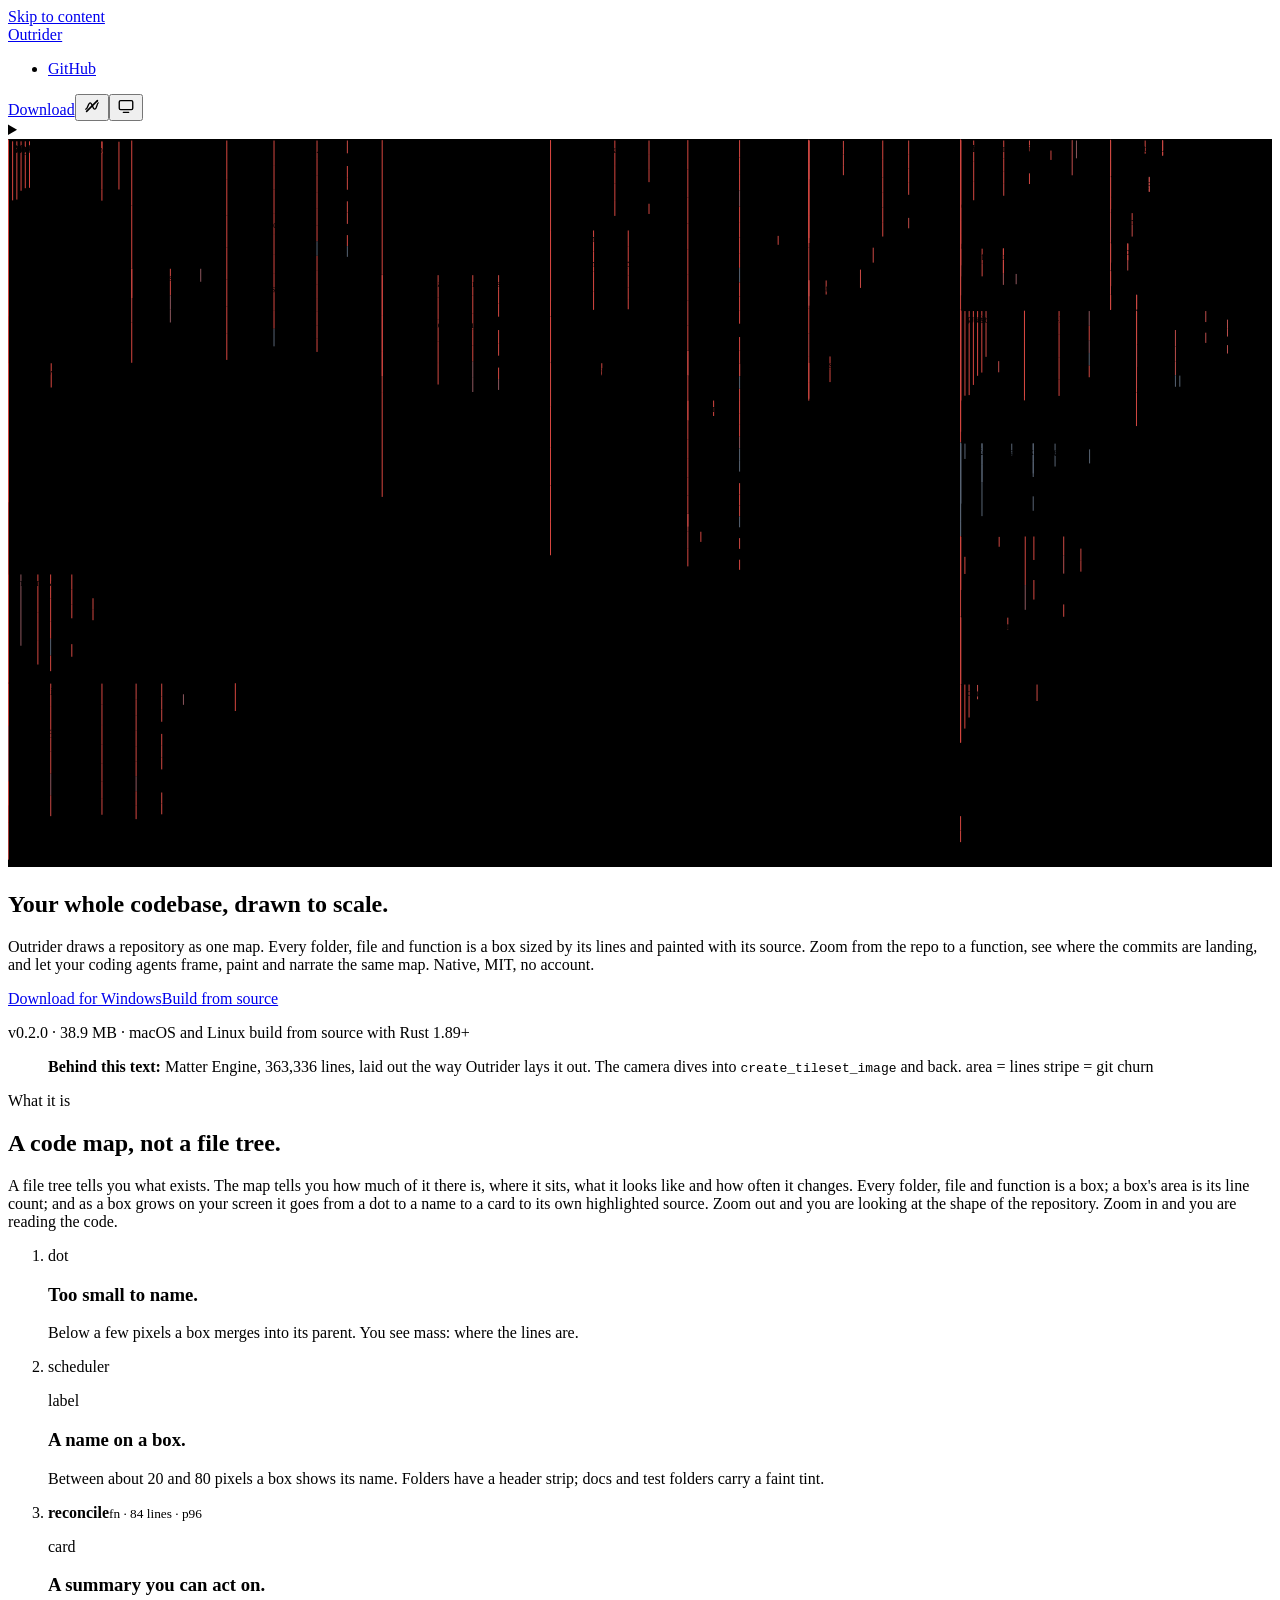
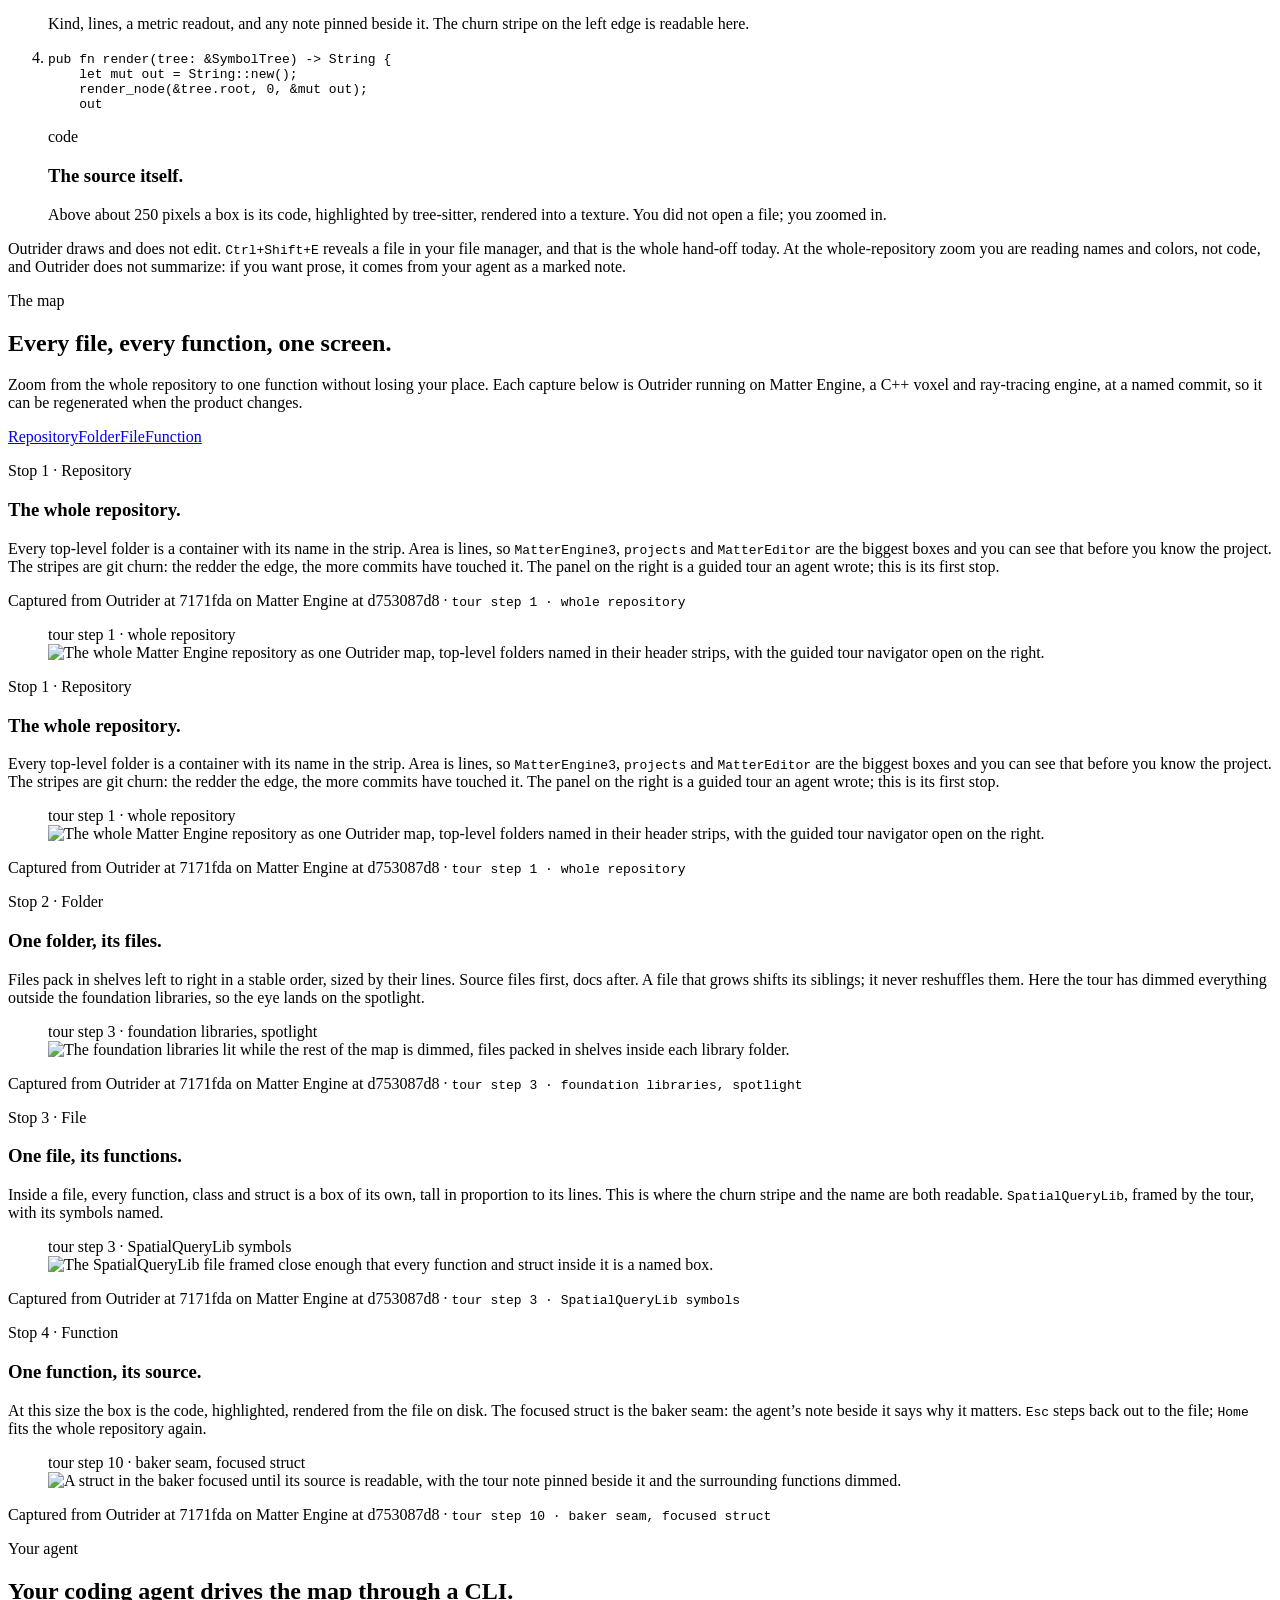
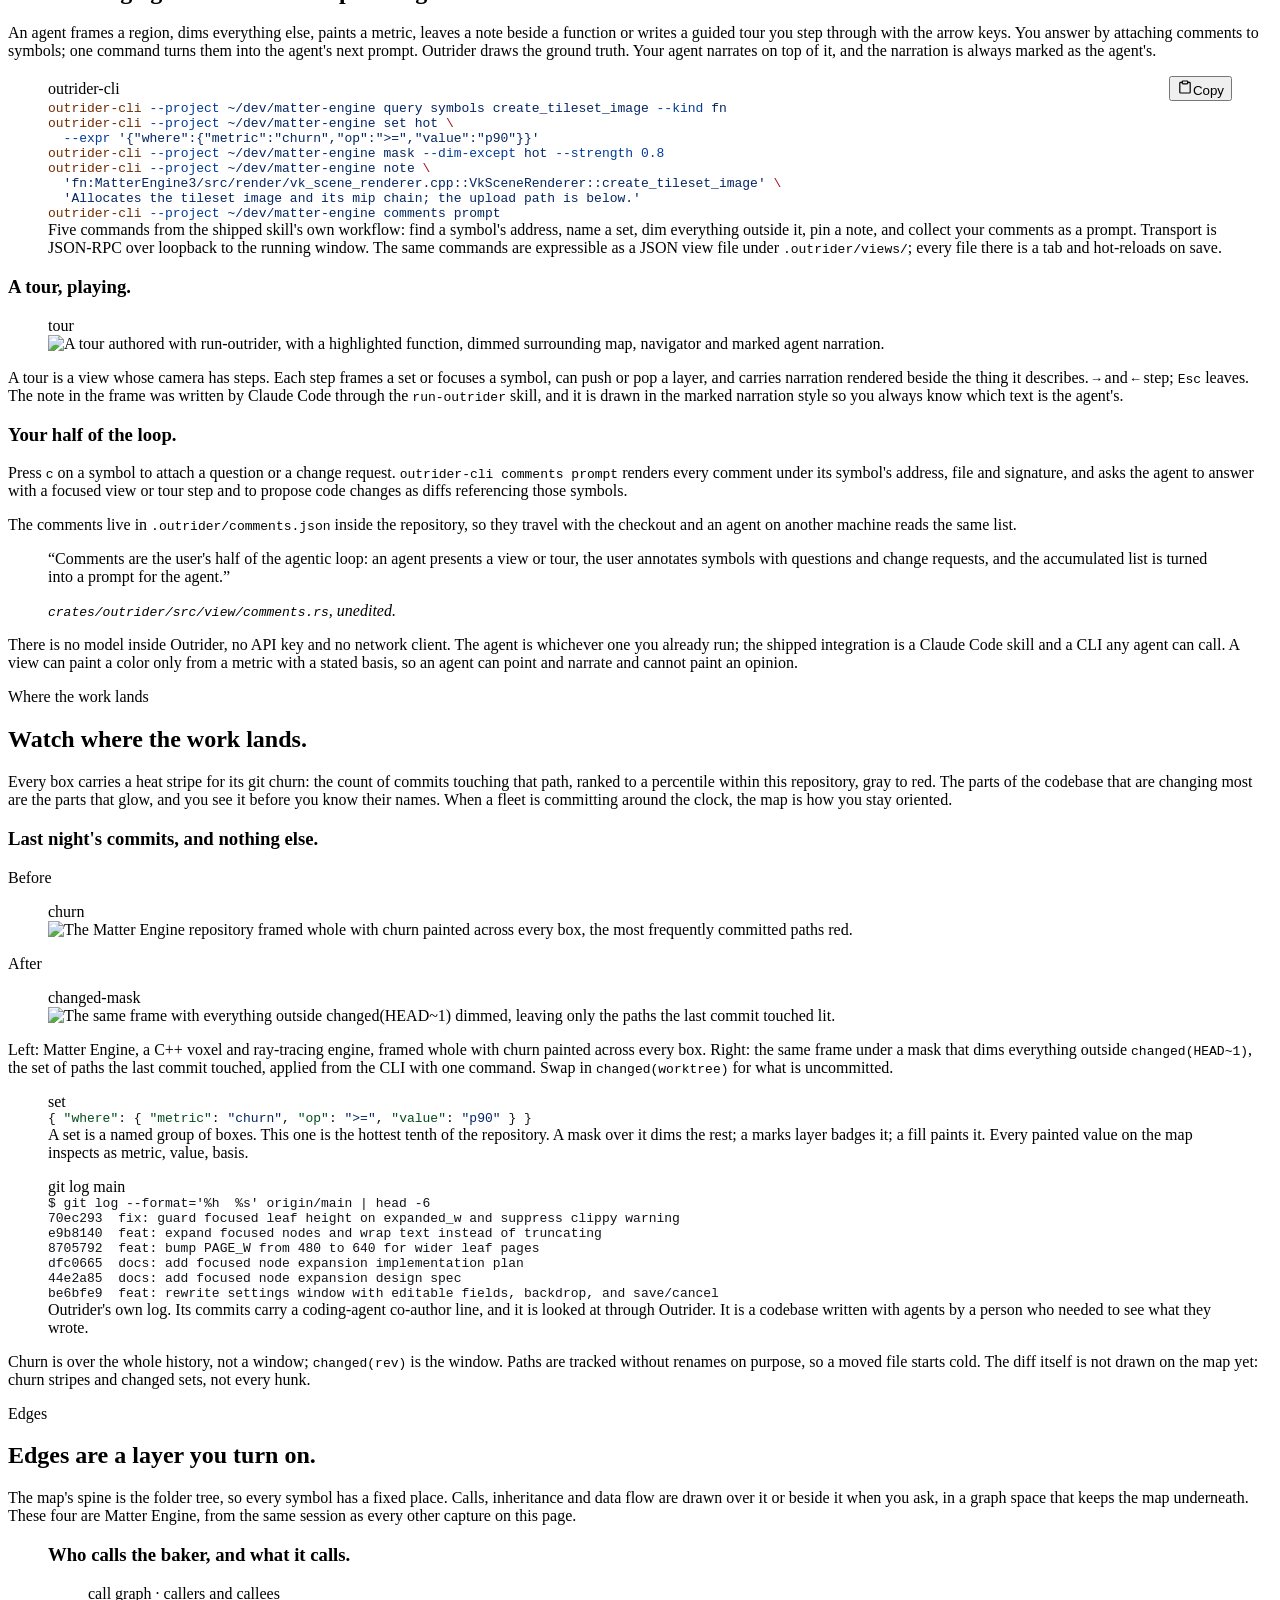
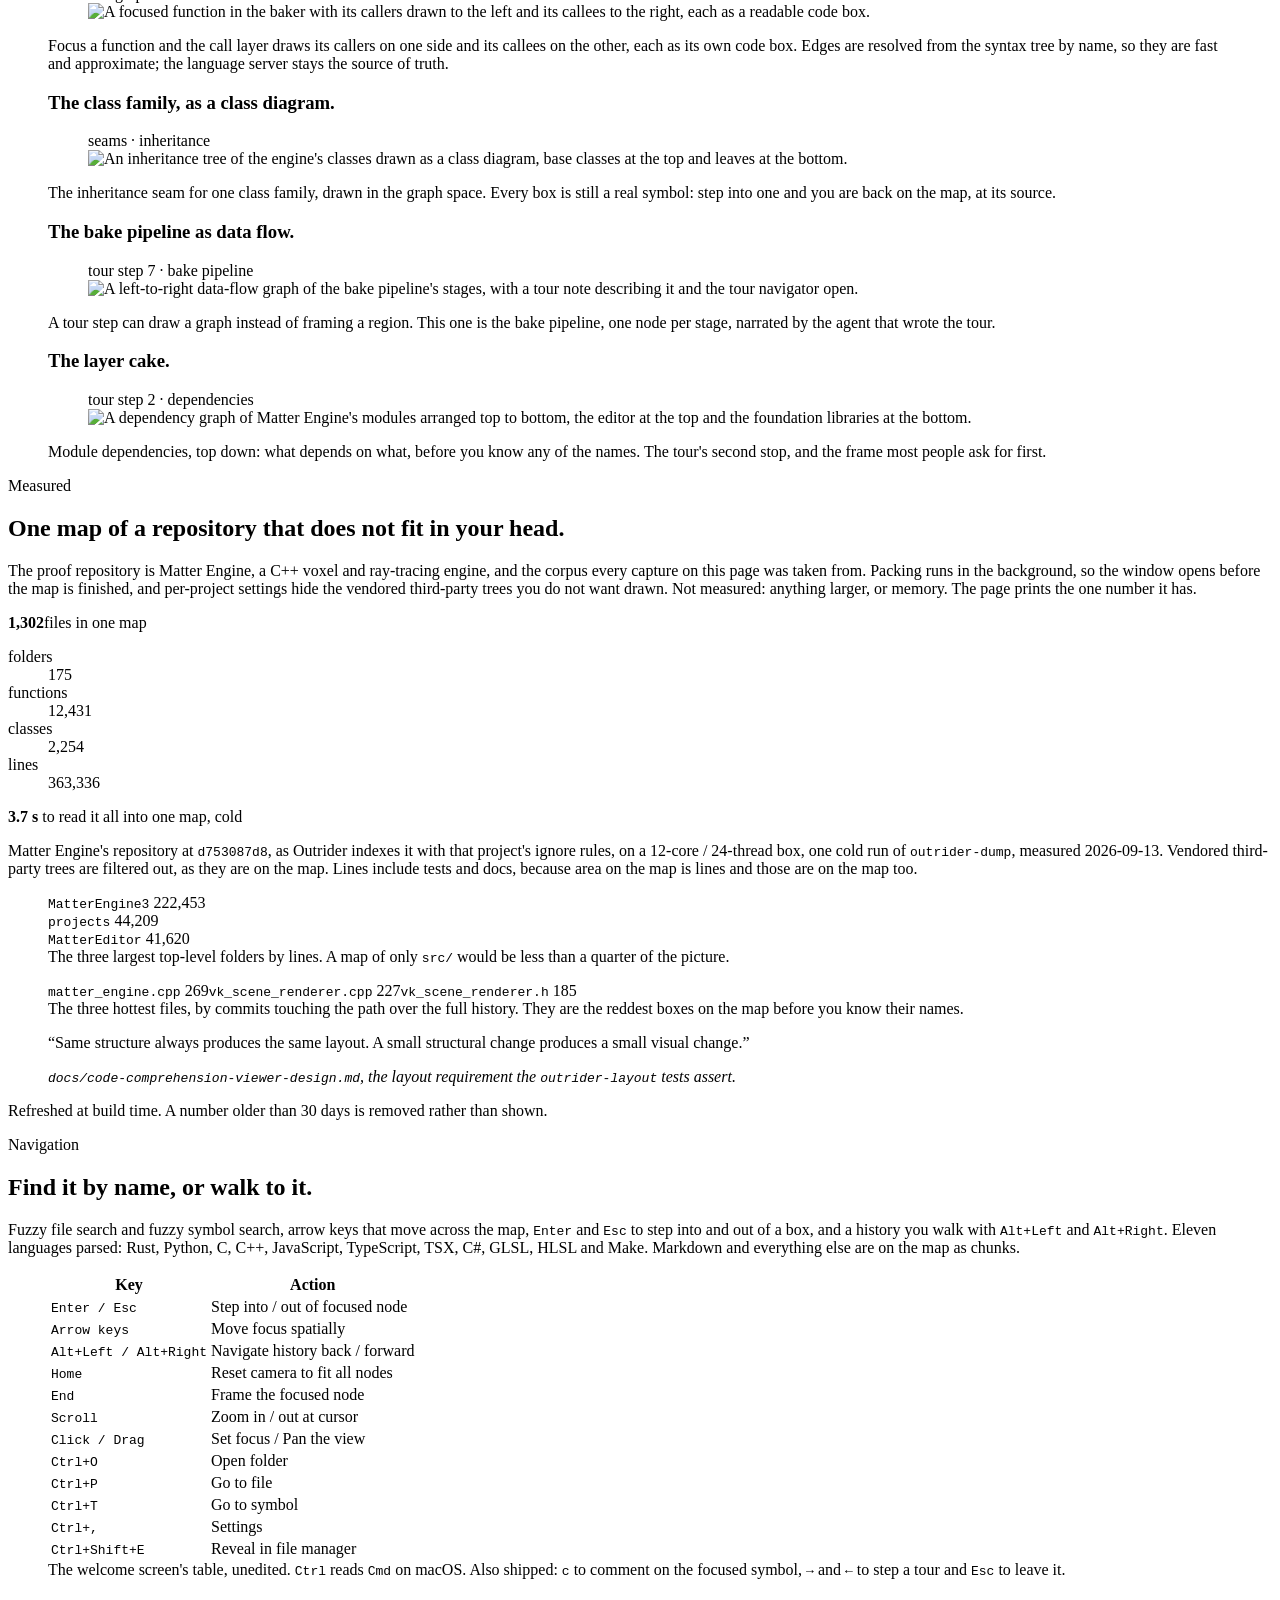
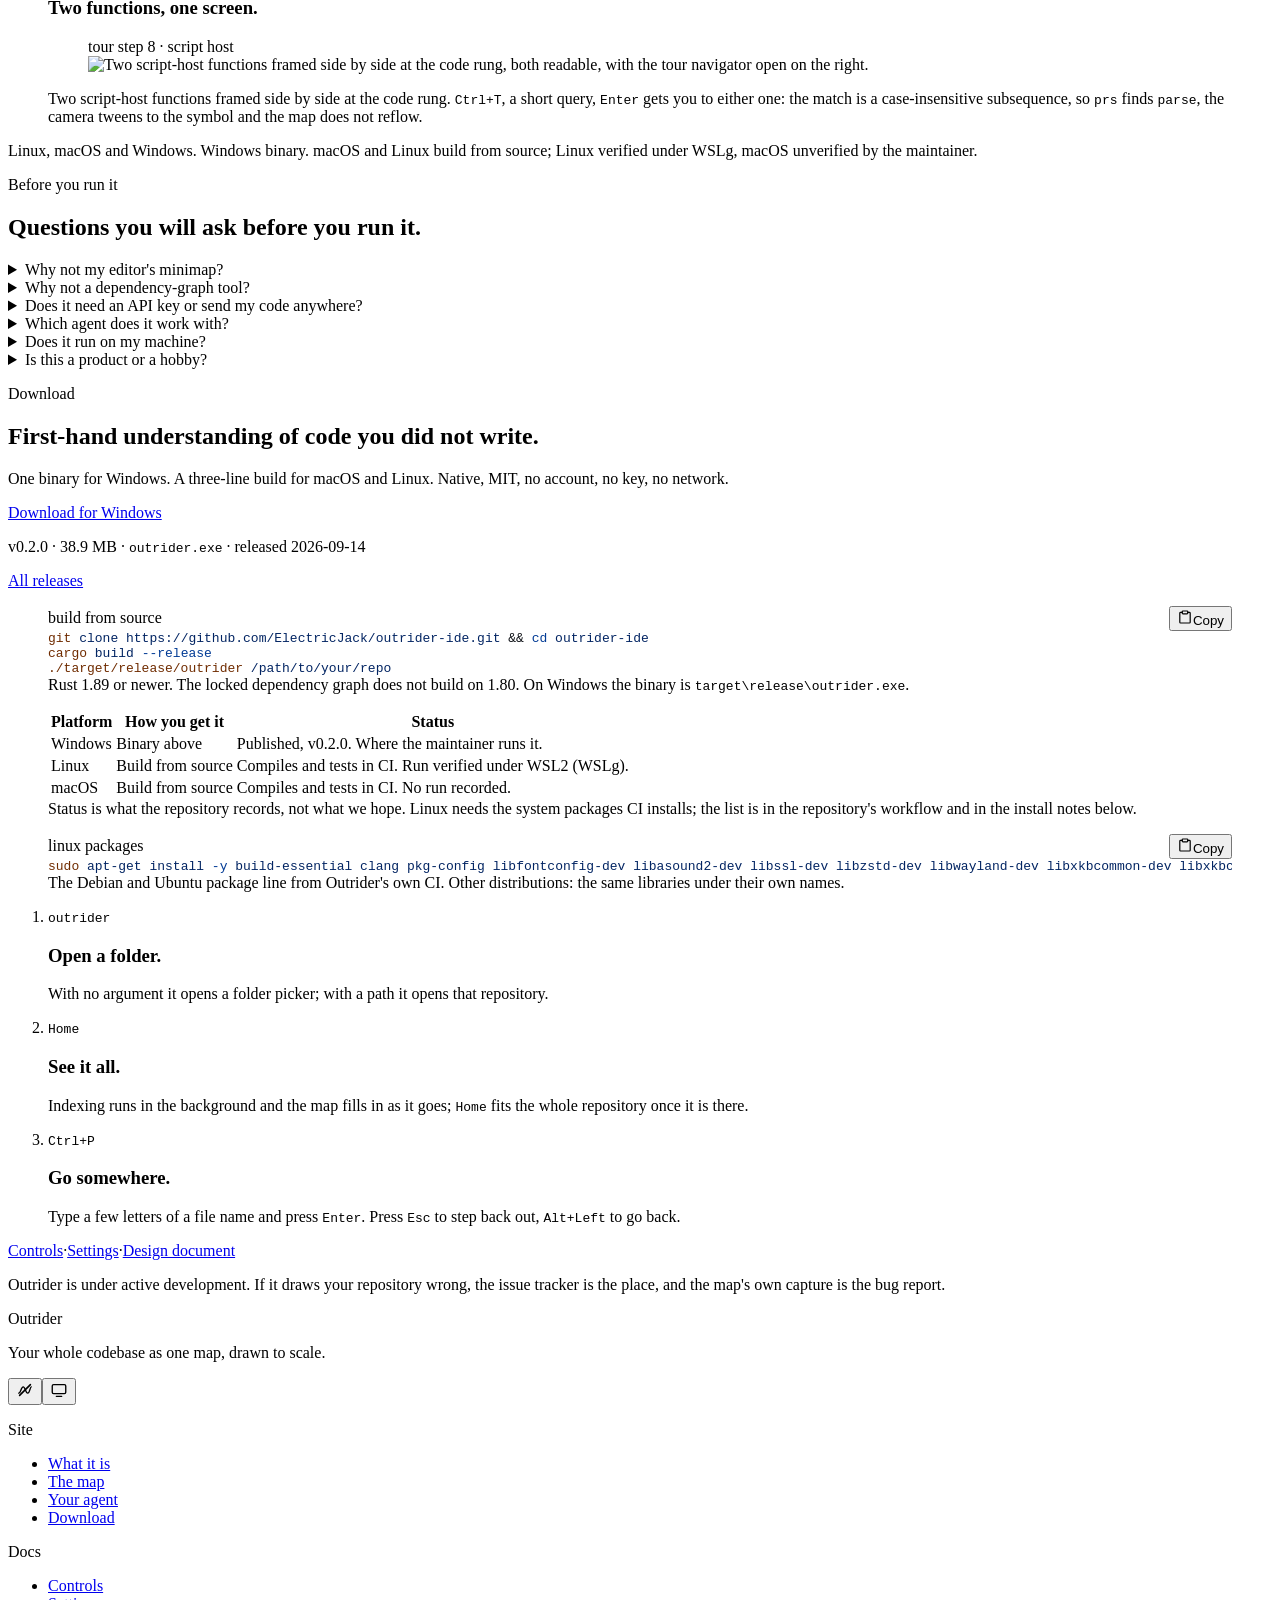
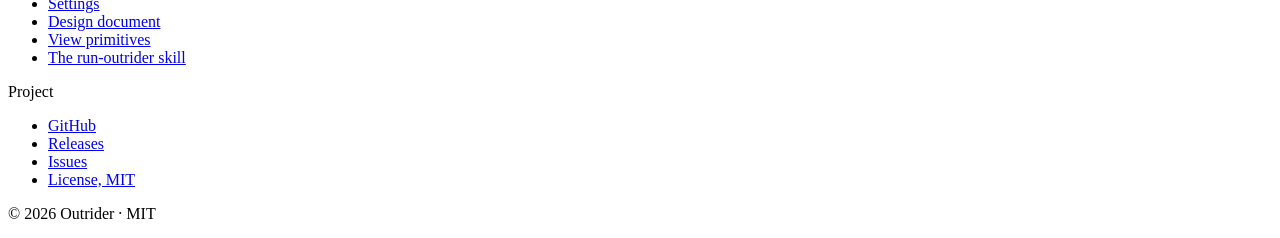
==== commit 1e71ff3a: "site: publish outrider site from agent-queue-web@a75748df" ====
--- a/index.html
+++ b/index.html
@@ -1,4 +1,4 @@
-<!DOCTYPE html><html lang="en"><head><meta charset="utf-8"><meta name="viewport" content="width=device-width, initial-scale=1"><title>Outrider</title><meta name="description" content="A native code map of your whole repository, drawn to scale."><link rel="canonical" href="https://electricjack.github.io/outrider-ide/"><link rel="icon" href="/outrider-ide/favicon.svg" type="image/svg+xml"><link rel="alternate" type="application/rss+xml" title="Outrider field notes (RSS)" href="/outrider-ide/blog/rss.xml"><link rel="alternate" type="application/atom+xml" title="Outrider field notes (Atom)" href="/outrider-ide/blog/atom.xml"><meta property="og:type" content="website"><meta property="og:site_name" content="Outrider"><meta property="og:title" content="Outrider"><meta property="og:description" content="A native code map of your whole repository, drawn to scale."><meta property="og:url" content="https://electricjack.github.io/outrider-ide/"><meta property="og:image" content="https://electricjack.github.io/outrider-ide/media/og/home.jpg"><meta property="og:image:alt" content="Matter Engine drawn as one Outrider map, every box a folder, file or function, with git churn painted red."><meta name="twitter:card" content="summary_large_image"><meta name="twitter:title" content="Outrider"><meta name="twitter:description" content="A native code map of your whole repository, drawn to scale."><meta name="twitter:image" content="https://electricjack.github.io/outrider-ide/media/og/home.jpg"><meta name="twitter:image:alt" content="Matter Engine drawn as one Outrider map, every box a folder, file or function, with git churn painted red."><script type="application/ld+json">{"@context":"https://schema.org","@type":"SoftwareApplication","name":"Outrider","applicationCategory":"DeveloperApplication","operatingSystem":"Windows, macOS, Linux","url":"https://electricjack.github.io/outrider-ide/","description":"Your whole codebase as one map, drawn to scale.","license":"https://spdx.org/licenses/MIT.html"}</script><style>@font-face{font-family:"Instrument Sans-8908ac4f0486eaeb";src:url("/outrider-ide/_astro/fonts/35557a33a889e42d.woff2") format("woff2");font-display:swap;unicode-range:U+0000-00FF,U+0131,U+0152-0153,U+02BB-02BC,U+02C6,U+02DA,U+02DC,U+0304,U+0308,U+0329,U+2000-206F,U+20AC,U+2122,U+2191,U+2193,U+2212,U+2215,U+FEFF,U+FFFD;font-weight:400 700;font-style:normal;}@font-face{font-family:"Instrument Sans-8908ac4f0486eaeb fallback: Arial";src:local("Arial");font-display:swap;font-weight:400 700;font-style:normal;size-adjust:102.7365%;ascent-override:94.4163%;descent-override:24.3341%;line-gap-override:0%;}:root{--aqw-font-sans:"Instrument Sans-8908ac4f0486eaeb","Instrument Sans-8908ac4f0486eaeb fallback: Arial",ui-sans-serif,system-ui,-apple-system,"Segoe UI",Helvetica,Arial,sans-serif;}</style><link rel="preload" href="/outrider-ide/_astro/fonts/35557a33a889e42d.woff2" as="font" type="font/woff2" crossorigin><style>@font-face{font-family:"IBM Plex Mono-b015939e311dc352";src:url("/outrider-ide/_astro/fonts/a3a0a8110b9e369d.woff2") format("woff2");font-display:swap;unicode-range:U+0000-00FF,U+0131,U+0152-0153,U+02BB-02BC,U+02C6,U+02DA,U+02DC,U+0304,U+0308,U+0329,U+2000-206F,U+20AC,U+2122,U+2191,U+2193,U+2212,U+2215,U+FEFF,U+FFFD;font-weight:400;font-style:normal;}@font-face{font-family:"IBM Plex Mono-b015939e311dc352";src:url("/outrider-ide/_astro/fonts/918b42621fe434fa.woff2") format("woff2");font-display:swap;unicode-range:U+0000-00FF,U+0131,U+0152-0153,U+02BB-02BC,U+02C6,U+02DA,U+02DC,U+0304,U+0308,U+0329,U+2000-206F,U+20AC,U+2122,U+2191,U+2193,U+2212,U+2215,U+FEFF,U+FFFD;font-weight:500;font-style:normal;}@font-face{font-family:"IBM Plex Mono-b015939e311dc352 fallback: Courier New";src:local("Courier New");font-display:swap;font-weight:400;font-style:normal;size-adjust:99.9837%;ascent-override:102.5167%;descent-override:27.5045%;}@font-face{font-family:"IBM Plex Mono-b015939e311dc352 fallback: Courier New";src:local("Courier New");font-display:swap;font-weight:500;font-style:normal;size-adjust:99.9837%;ascent-override:102.5167%;descent-override:27.5045%;}:root{--aqw-font-mono:"IBM Plex Mono-b015939e311dc352","IBM Plex Mono-b015939e311dc352 fallback: Courier New",ui-monospace,SFMono-Regular,"SF Mono",Menlo,Consolas,monospace;}</style><link rel="preload" href="/outrider-ide/_astro/fonts/a3a0a8110b9e369d.woff2" as="font" type="font/woff2" crossorigin><link rel="preload" href="/outrider-ide/_astro/fonts/918b42621fe434fa.woff2" as="font" type="font/woff2" crossorigin><style>@font-face{font-family:Newsreader-357c24f40d379beb;src:url("/outrider-ide/_astro/fonts/79c1e8686ff9f28f.woff2") format("woff2");font-display:swap;unicode-range:U+0000-00FF,U+0131,U+0152-0153,U+02BB-02BC,U+02C6,U+02DA,U+02DC,U+0304,U+0308,U+0329,U+2000-206F,U+20AC,U+2122,U+2191,U+2193,U+2212,U+2215,U+FEFF,U+FFFD;font-weight:400;font-style:normal;}@font-face{font-family:Newsreader-357c24f40d379beb;src:url("/outrider-ide/_astro/fonts/7d3b5ef129b40bd3.woff2") format("woff2");font-display:swap;unicode-range:U+0000-00FF,U+0131,U+0152-0153,U+02BB-02BC,U+02C6,U+02DA,U+02DC,U+0304,U+0308,U+0329,U+2000-206F,U+20AC,U+2122,U+2191,U+2193,U+2212,U+2215,U+FEFF,U+FFFD;font-weight:600;font-style:normal;}@font-face{font-family:Newsreader-357c24f40d379beb;src:url("/outrider-ide/_astro/fonts/0f485453f30ca084.woff2") format("woff2");font-display:swap;unicode-range:U+0000-00FF,U+0131,U+0152-0153,U+02BB-02BC,U+02C6,U+02DA,U+02DC,U+0304,U+0308,U+0329,U+2000-206F,U+20AC,U+2122,U+2191,U+2193,U+2212,U+2215,U+FEFF,U+FFFD;font-weight:400;font-style:italic;}@font-face{font-family:Newsreader-357c24f40d379beb;src:url("/outrider-ide/_astro/fonts/d3550c5ce627b549.woff2") format("woff2");font-display:swap;unicode-range:U+0000-00FF,U+0131,U+0152-0153,U+02BB-02BC,U+02C6,U+02DA,U+02DC,U+0304,U+0308,U+0329,U+2000-206F,U+20AC,U+2122,U+2191,U+2193,U+2212,U+2215,U+FEFF,U+FFFD;font-weight:600;font-style:italic;}@font-face{font-family:"Newsreader-357c24f40d379beb fallback: Times New Roman";src:local("Times New Roman");font-display:swap;font-weight:400;font-style:normal;size-adjust:105.4769%;ascent-override:69.6835%;descent-override:25.124%;line-gap-override:0%;}@font-face{font-family:"Newsreader-357c24f40d379beb fallback: Times New Roman";src:local("Times New Roman");font-display:swap;font-weight:600;font-style:normal;size-adjust:105.4769%;ascent-override:69.6835%;descent-override:25.124%;line-gap-override:0%;}@font-face{font-family:"Newsreader-357c24f40d379beb fallback: Times New Roman";src:local("Times New Roman");font-display:swap;font-weight:400;font-style:italic;size-adjust:105.4769%;ascent-override:69.6835%;descent-override:25.124%;line-gap-override:0%;}@font-face{font-family:"Newsreader-357c24f40d379beb fallback: Times New Roman";src:local("Times New Roman");font-display:swap;font-weight:600;font-style:italic;size-adjust:105.4769%;ascent-override:69.6835%;descent-override:25.124%;line-gap-override:0%;}:root{--aqw-font-serif:Newsreader-357c24f40d379beb,"Newsreader-357c24f40d379beb fallback: Times New Roman",ui-serif,Georgia,"Iowan Old Style","Times New Roman",serif;}</style><link rel="preload" href="/outrider-ide/_astro/fonts/79c1e8686ff9f28f.woff2" as="font" type="font/woff2" crossorigin><link rel="preload" href="/outrider-ide/_astro/fonts/7d3b5ef129b40bd3.woff2" as="font" type="font/woff2" crossorigin><link rel="preload" href="/outrider-ide/_astro/fonts/0f485453f30ca084.woff2" as="font" type="font/woff2" crossorigin><link rel="preload" href="/outrider-ide/_astro/fonts/d3550c5ce627b549.woff2" as="font" type="font/woff2" crossorigin><script>
+<!DOCTYPE html><html lang="en"><head><meta charset="utf-8"><meta name="viewport" content="width=device-width, initial-scale=1"><title>Outrider</title><meta name="description" content="A native code map of your whole repository, drawn to scale."><link rel="canonical" href="https://electricjack.github.io/outrider-ide/"><link rel="icon" href="/outrider-ide/favicon.svg" type="image/svg+xml"><meta property="og:type" content="website"><meta property="og:site_name" content="Outrider"><meta property="og:title" content="Outrider"><meta property="og:description" content="A native code map of your whole repository, drawn to scale."><meta property="og:url" content="https://electricjack.github.io/outrider-ide/"><meta property="og:image" content="https://electricjack.github.io/outrider-ide/media/og/home.jpg"><meta property="og:image:alt" content="Matter Engine drawn as one Outrider map, every box a folder, file or function, with git churn painted red."><meta name="twitter:card" content="summary_large_image"><meta name="twitter:title" content="Outrider"><meta name="twitter:description" content="A native code map of your whole repository, drawn to scale."><meta name="twitter:image" content="https://electricjack.github.io/outrider-ide/media/og/home.jpg"><meta name="twitter:image:alt" content="Matter Engine drawn as one Outrider map, every box a folder, file or function, with git churn painted red."><script type="application/ld+json">{"@context":"https://schema.org","@type":"SoftwareApplication","name":"Outrider","applicationCategory":"DeveloperApplication","operatingSystem":"Windows, macOS, Linux","url":"https://electricjack.github.io/outrider-ide/","description":"Your whole codebase as one map, drawn to scale.","license":"https://spdx.org/licenses/MIT.html"}</script><style>@font-face{font-family:"Instrument Sans-8908ac4f0486eaeb";src:url("/outrider-ide/_astro/fonts/35557a33a889e42d.woff2") format("woff2");font-display:swap;unicode-range:U+0000-00FF,U+0131,U+0152-0153,U+02BB-02BC,U+02C6,U+02DA,U+02DC,U+0304,U+0308,U+0329,U+2000-206F,U+20AC,U+2122,U+2191,U+2193,U+2212,U+2215,U+FEFF,U+FFFD;font-weight:400 700;font-style:normal;}@font-face{font-family:"Instrument Sans-8908ac4f0486eaeb fallback: Arial";src:local("Arial");font-display:swap;font-weight:400 700;font-style:normal;size-adjust:102.7365%;ascent-override:94.4163%;descent-override:24.3341%;line-gap-override:0%;}:root{--aqw-font-sans:"Instrument Sans-8908ac4f0486eaeb","Instrument Sans-8908ac4f0486eaeb fallback: Arial",ui-sans-serif,system-ui,-apple-system,"Segoe UI",Helvetica,Arial,sans-serif;}</style><link rel="preload" href="/outrider-ide/_astro/fonts/35557a33a889e42d.woff2" as="font" type="font/woff2" crossorigin><style>@font-face{font-family:"IBM Plex Mono-b015939e311dc352";src:url("/outrider-ide/_astro/fonts/a3a0a8110b9e369d.woff2") format("woff2");font-display:swap;unicode-range:U+0000-00FF,U+0131,U+0152-0153,U+02BB-02BC,U+02C6,U+02DA,U+02DC,U+0304,U+0308,U+0329,U+2000-206F,U+20AC,U+2122,U+2191,U+2193,U+2212,U+2215,U+FEFF,U+FFFD;font-weight:400;font-style:normal;}@font-face{font-family:"IBM Plex Mono-b015939e311dc352";src:url("/outrider-ide/_astro/fonts/918b42621fe434fa.woff2") format("woff2");font-display:swap;unicode-range:U+0000-00FF,U+0131,U+0152-0153,U+02BB-02BC,U+02C6,U+02DA,U+02DC,U+0304,U+0308,U+0329,U+2000-206F,U+20AC,U+2122,U+2191,U+2193,U+2212,U+2215,U+FEFF,U+FFFD;font-weight:500;font-style:normal;}@font-face{font-family:"IBM Plex Mono-b015939e311dc352 fallback: Courier New";src:local("Courier New");font-display:swap;font-weight:400;font-style:normal;size-adjust:99.9837%;ascent-override:102.5167%;descent-override:27.5045%;}@font-face{font-family:"IBM Plex Mono-b015939e311dc352 fallback: Courier New";src:local("Courier New");font-display:swap;font-weight:500;font-style:normal;size-adjust:99.9837%;ascent-override:102.5167%;descent-override:27.5045%;}:root{--aqw-font-mono:"IBM Plex Mono-b015939e311dc352","IBM Plex Mono-b015939e311dc352 fallback: Courier New",ui-monospace,SFMono-Regular,"SF Mono",Menlo,Consolas,monospace;}</style><link rel="preload" href="/outrider-ide/_astro/fonts/a3a0a8110b9e369d.woff2" as="font" type="font/woff2" crossorigin><link rel="preload" href="/outrider-ide/_astro/fonts/918b42621fe434fa.woff2" as="font" type="font/woff2" crossorigin><style>@font-face{font-family:Newsreader-357c24f40d379beb;src:url("/outrider-ide/_astro/fonts/79c1e8686ff9f28f.woff2") format("woff2");font-display:swap;unicode-range:U+0000-00FF,U+0131,U+0152-0153,U+02BB-02BC,U+02C6,U+02DA,U+02DC,U+0304,U+0308,U+0329,U+2000-206F,U+20AC,U+2122,U+2191,U+2193,U+2212,U+2215,U+FEFF,U+FFFD;font-weight:400;font-style:normal;}@font-face{font-family:Newsreader-357c24f40d379beb;src:url("/outrider-ide/_astro/fonts/7d3b5ef129b40bd3.woff2") format("woff2");font-display:swap;unicode-range:U+0000-00FF,U+0131,U+0152-0153,U+02BB-02BC,U+02C6,U+02DA,U+02DC,U+0304,U+0308,U+0329,U+2000-206F,U+20AC,U+2122,U+2191,U+2193,U+2212,U+2215,U+FEFF,U+FFFD;font-weight:600;font-style:normal;}@font-face{font-family:Newsreader-357c24f40d379beb;src:url("/outrider-ide/_astro/fonts/0f485453f30ca084.woff2") format("woff2");font-display:swap;unicode-range:U+0000-00FF,U+0131,U+0152-0153,U+02BB-02BC,U+02C6,U+02DA,U+02DC,U+0304,U+0308,U+0329,U+2000-206F,U+20AC,U+2122,U+2191,U+2193,U+2212,U+2215,U+FEFF,U+FFFD;font-weight:400;font-style:italic;}@font-face{font-family:Newsreader-357c24f40d379beb;src:url("/outrider-ide/_astro/fonts/d3550c5ce627b549.woff2") format("woff2");font-display:swap;unicode-range:U+0000-00FF,U+0131,U+0152-0153,U+02BB-02BC,U+02C6,U+02DA,U+02DC,U+0304,U+0308,U+0329,U+2000-206F,U+20AC,U+2122,U+2191,U+2193,U+2212,U+2215,U+FEFF,U+FFFD;font-weight:600;font-style:italic;}@font-face{font-family:"Newsreader-357c24f40d379beb fallback: Times New Roman";src:local("Times New Roman");font-display:swap;font-weight:400;font-style:normal;size-adjust:105.4769%;ascent-override:69.6835%;descent-override:25.124%;line-gap-override:0%;}@font-face{font-family:"Newsreader-357c24f40d379beb fallback: Times New Roman";src:local("Times New Roman");font-display:swap;font-weight:600;font-style:normal;size-adjust:105.4769%;ascent-override:69.6835%;descent-override:25.124%;line-gap-override:0%;}@font-face{font-family:"Newsreader-357c24f40d379beb fallback: Times New Roman";src:local("Times New Roman");font-display:swap;font-weight:400;font-style:italic;size-adjust:105.4769%;ascent-override:69.6835%;descent-override:25.124%;line-gap-override:0%;}@font-face{font-family:"Newsreader-357c24f40d379beb fallback: Times New Roman";src:local("Times New Roman");font-display:swap;font-weight:600;font-style:italic;size-adjust:105.4769%;ascent-override:69.6835%;descent-override:25.124%;line-gap-override:0%;}:root{--aqw-font-serif:Newsreader-357c24f40d379beb,"Newsreader-357c24f40d379beb fallback: Times New Roman",ui-serif,Georgia,"Iowan Old Style","Times New Roman",serif;}</style><link rel="preload" href="/outrider-ide/_astro/fonts/79c1e8686ff9f28f.woff2" as="font" type="font/woff2" crossorigin><link rel="preload" href="/outrider-ide/_astro/fonts/7d3b5ef129b40bd3.woff2" as="font" type="font/woff2" crossorigin><link rel="preload" href="/outrider-ide/_astro/fonts/0f485453f30ca084.woff2" as="font" type="font/woff2" crossorigin><link rel="preload" href="/outrider-ide/_astro/fonts/d3550c5ce627b549.woff2" as="font" type="font/woff2" crossorigin><script>
   try {
     const stored = localStorage.getItem('aqw-theme');
     if (stored === 'dark' || stored === 'light') {
@@ -9,7 +9,7 @@
   }
 </script><link rel="stylesheet" href="/outrider-ide/_astro/index.C_SRTVwM.css"><link rel="stylesheet" href="/outrider-ide/_astro/Section.D_fm4JaH.css"><style>.post-card[data-astro-cid-punjeyna]{gap:var(--space-2);padding-block:var(--space-6);border-block-start:var(--hairline) solid var(--color-border-subtle);display:grid}.post-card[data-astro-cid-punjeyna]:first-child{border-block-start:none;padding-block-start:0}.post-card__meta[data-astro-cid-punjeyna]{align-items:center;gap:var(--space-2);font-size:var(--text-2xs);letter-spacing:var(--tracking-wide);text-transform:uppercase;color:var(--color-text-muted);flex-wrap:wrap;margin:0;display:flex}.post-card__draft[data-astro-cid-punjeyna]{border-radius:var(--radius-full);background:var(--brand-accent-subtle);color:var(--brand-accent-text);padding:.1em .5em}.post-card__title[data-astro-cid-punjeyna]{font-size:var(--text-xl);text-wrap:balance;margin:0}.post-card__title[data-astro-cid-punjeyna] a[data-astro-cid-punjeyna]{color:var(--color-text);text-decoration:none}.post-card__title[data-astro-cid-punjeyna] a[data-astro-cid-punjeyna]:after{content:"";position:absolute;inset:0}.post-card[data-astro-cid-punjeyna]{position:relative}.post-card__title[data-astro-cid-punjeyna] a[data-astro-cid-punjeyna]:hover{color:var(--brand-accent-text)}.post-card__description[data-astro-cid-punjeyna]{max-inline-size:var(--measure-wide);color:var(--color-text-secondary);margin:0}.post-card__tags[data-astro-cid-punjeyna]{gap:var(--space-2);margin:var(--space-2) 0 0;flex-wrap:wrap;padding:0;list-style:none;display:flex}.post-card__tag[data-astro-cid-punjeyna]{z-index:var(--z-raised);border:var(--hairline) solid var(--color-border-subtle);border-radius:var(--radius-full);background:var(--color-bg-raised);font-size:var(--text-2xs);color:var(--color-text-muted);padding:.15em .6em;text-decoration:none;display:inline-block;position:relative}.post-card__tag[data-astro-cid-punjeyna]:hover{border-color:var(--brand-accent-border);color:var(--brand-accent-text)}
 .code-block[data-astro-cid-cng5ppay]{border:var(--hairline) solid var(--color-border-subtle);border-radius:var(--radius-lg);background:var(--code-bg);box-shadow:var(--shadow-1);margin:0;overflow:hidden}.code-block__bar[data-astro-cid-cng5ppay]{justify-content:space-between;align-items:center;gap:var(--space-3);padding:var(--space-2) var(--space-2) var(--space-2) var(--space-4);border-block-end:var(--hairline) solid var(--color-border-subtle);background:var(--color-bg-raised);display:flex}.code-block__title[data-astro-cid-cng5ppay]{font-size:var(--text-2xs);letter-spacing:var(--tracking-wide);color:var(--color-text-muted);text-overflow:ellipsis;white-space:nowrap;overflow:hidden}.code-block__scroll[data-astro-cid-cng5ppay]{padding:var(--space-4);overflow-x:auto}.code-block[data-astro-cid-cng5ppay] pre{font-size:var(--text-sm);line-height:var(--leading-normal);margin:0;background:0 0!important;overflow:visible!important}.code-block[data-astro-cid-cng5ppay] pre,.code-block[data-astro-cid-cng5ppay] pre span{color:var(--shiki-dark)}:root[data-theme=light] .code-block[data-astro-cid-cng5ppay] pre,:root[data-theme=light] .code-block[data-astro-cid-cng5ppay] pre span{color:var(--shiki-light)}@media (prefers-color-scheme:light){:root:not([data-theme=dark]) .code-block[data-astro-cid-cng5ppay] pre,:root:not([data-theme=dark]) .code-block[data-astro-cid-cng5ppay] pre span{color:var(--shiki-light)}}
-</style></head><body><header class="nav" data-astro-cid-k6mp4tb7><a class="skip-link" href="#main" data-astro-cid-k6mp4tb7>Skip to content</a><div class="nav__inner" data-astro-cid-k6mp4tb7><a class="nav__brand" href="/outrider-ide/" data-astro-cid-k6mp4tb7><span class="nav__brand-name" data-astro-cid-k6mp4tb7>Outrider</span></a><nav class="nav__links" aria-label="Primary" data-astro-cid-k6mp4tb7><ul role="list" class="nav__list" data-astro-cid-k6mp4tb7><li data-astro-cid-k6mp4tb7><a class="nav__link" href="/outrider-ide/blog/" data-astro-cid-k6mp4tb7>Blog</a></li><li data-astro-cid-k6mp4tb7><a class="nav__link" href="https://github.com/ElectricJack/outrider-ide" rel="noopener noreferrer" target="_blank" data-astro-cid-k6mp4tb7>GitHub</a></li></ul></nav><div class="nav__actions" data-astro-cid-k6mp4tb7><a href="#download" slot="actions" data-astro-cid-fzzutx4f="true" class="btn btn--primary btn--sm"><span class="btn__label" data-astro-cid-fzzutx4f>Download</span></a><style>astro-island,astro-slot,astro-static-slot{display:contents}</style><script>(()=>{var l=(n,t)=>{let i=async()=>{await(await n())()},e=typeof t.value=="object"?t.value:void 0,s={timeout:e==null?void 0:e.timeout};"requestIdleCallback"in window?window.requestIdleCallback(i,s):setTimeout(i,s.timeout||200)};(self.Astro||(self.Astro={})).idle=l;window.dispatchEvent(new Event("astro:idle"));})();</script><script>(()=>{var g=Object.defineProperty;var w=(a,s,c)=>s in a?g(a,s,{enumerable:!0,configurable:!0,writable:!0,value:c}):a[s]=c;var l=(a,s,c)=>w(a,typeof s!="symbol"?s+"":s,c);var E=new Set(["__proto__","constructor","prototype"]);{let a={0:t=>y(t),1:t=>c(t),2:t=>new RegExp(t),3:t=>new Date(t),4:t=>new Map(c(t)),5:t=>new Set(c(t)),6:t=>BigInt(t),7:t=>new URL(t),8:t=>new Uint8Array(t),9:t=>new Uint16Array(t),10:t=>new Uint32Array(t),11:t=>Number.POSITIVE_INFINITY*t},s=t=>{let[p,e]=t;return p in a?a[p](e):void 0},c=t=>t.map(s),y=t=>typeof t!="object"||t===null?t:Object.fromEntries(Object.entries(t).map(([p,e])=>[p,s(e)]));class f extends HTMLElement{constructor(){super(...arguments);l(this,"Component");l(this,"hydrator");l(this,"hydrate",async()=>{var b;if(!this.hydrator||!this.isConnected)return;let e=(b=this.parentElement)==null?void 0:b.closest("astro-island[ssr]");if(e){e.addEventListener("astro:hydrate",this.hydrate,{once:!0});return}let r=this.querySelectorAll("astro-slot"),n={},d=this.querySelectorAll("template[data-astro-template]");for(let o of d){let i=o.closest(this.tagName);i!=null&&i.isSameNode(this)&&(n[o.getAttribute("data-astro-template")||"default"]=o.innerHTML,o.remove())}for(let o of r){let i=o.closest(this.tagName);i!=null&&i.isSameNode(this)&&(n[o.getAttribute("name")||"default"]=o.innerHTML)}let u;try{u=this.hasAttribute("props")?y(JSON.parse(this.getAttribute("props"))):{}}catch(o){let i=this.getAttribute("component-url")||"<unknown>",v=this.getAttribute("component-export");throw v&&(i+=` (export ${v})`),console.error(`[hydrate] Error parsing props for component ${i}`,this.getAttribute("props"),o),o}let h;await this.hydrator(this)(this.Component,u,n,{client:this.getAttribute("client")}),this.removeAttribute("ssr"),this.dispatchEvent(new CustomEvent("astro:hydrate"))});l(this,"unmount",()=>{this.isConnected||this.dispatchEvent(new CustomEvent("astro:unmount"))})}disconnectedCallback(){document.removeEventListener("astro:after-swap",this.unmount),document.addEventListener("astro:after-swap",this.unmount,{once:!0})}connectedCallback(){if(!this.hasAttribute("await-children")||document.readyState==="interactive"||document.readyState==="complete")this.childrenConnectedCallback();else{let e=()=>{document.removeEventListener("DOMContentLoaded",e),r.disconnect(),this.childrenConnectedCallback()},r=new MutationObserver(()=>{var n;((n=this.lastChild)==null?void 0:n.nodeType)===Node.COMMENT_NODE&&this.lastChild.nodeValue==="astro:end"&&(this.lastChild.remove(),e())});r.observe(this,{childList:!0}),document.addEventListener("DOMContentLoaded",e)}}async childrenConnectedCallback(){let e=this.getAttribute("before-hydration-url");e&&await import(e),this.start()}getRetryImportUrl(e){let r=new URL(e,document.baseURI);return r.searchParams.set("astro-retry",Date.now().toString()),r.toString()}async importWithRetry(e){try{return await import(e)}catch(r){return await new Promise(n=>setTimeout(n,1e3)),import(this.getRetryImportUrl(e))}}handleHydrationError(e){let r=this.getAttribute("component-url"),n=new CustomEvent("astro:hydration-error",{cancelable:!0,bubbles:!0,composed:!0,detail:{error:e,componentUrl:r}});this.dispatchEvent(n)&&console.error(`[astro-island] Error hydrating ${r}`,e)}async start(){let e=JSON.parse(this.getAttribute("opts")),r=this.getAttribute("client");if(Astro[r]===void 0){window.addEventListener(`astro:${r}`,()=>this.start(),{once:!0});return}try{await Astro[r](async()=>{let n=this.getAttribute("renderer-url");try{let[d,{default:u}]=await Promise.all([this.importWithRetry(this.getAttribute("component-url")),n?this.importWithRetry(n):Promise.resolve({default:()=>()=>{}})]),h=this.getAttribute("component-export")||"default";if(h.includes(".")){this.Component=d;for(let m of h.split(".")){if(E.has(m)||!this.Component||typeof this.Component!="object"&&typeof this.Component!="function"||!Object.hasOwn(this.Component,m))throw new Error(`Invalid component export path: ${h}`);this.Component=this.Component[m]}}else{if(E.has(h))throw new Error(`Invalid component export path: ${h}`);this.Component=d[h]}return this.hydrator=u,this.hydrate}catch(d){return this.handleHydrationError(d),()=>{}}},e,this)}catch(n){this.handleHydrationError(n)}}attributeChangedCallback(){this.hydrate()}}l(f,"observedAttributes",["props"]),customElements.get("astro-island")||customElements.define("astro-island",f)}})();</script><astro-island uid="2pSpqh" prefix="r11" component-url="/outrider-ide/_astro/MotionToggle.HP6W-DJe.js" component-export="default" renderer-url="/outrider-ide/_astro/client.Buyw3Q1S.js" props="{}" ssr client="idle" opts="{&quot;name&quot;:&quot;MotionToggle&quot;,&quot;value&quot;:true}" await-children><button type="button" class="icon-btn" aria-label="Motion reduced. Turn motion on." title="Motion reduced"><span aria-hidden="true"><svg viewBox="0 0 20 20" width="18" height="18" fill="none" stroke="currentColor" stroke-width="1.5" stroke-linecap="round"><path d="M3 13.5c2.5 0 2.5-7 5-7s2.5 7 5 7 2.5-7 4-7"></path><path d="M4 16 16 4" stroke-width="1.75"></path></svg></span></button><!--astro:end--></astro-island><astro-island uid="1WVDhT" prefix="r12" component-url="/outrider-ide/_astro/ThemeToggle.5QM53_yn.js" component-export="default" renderer-url="/outrider-ide/_astro/client.Buyw3Q1S.js" props="{}" ssr client="idle" opts="{&quot;name&quot;:&quot;ThemeToggle&quot;,&quot;value&quot;:true}" await-children><button type="button" class="icon-btn" aria-label="System theme. Switch to light theme." title="System theme"><span aria-hidden="true"><svg viewBox="0 0 20 20" width="18" height="18" fill="none" stroke="currentColor" stroke-width="1.5" stroke-linecap="round" stroke-linejoin="round"><rect x="2.5" y="4" width="15" height="10" rx="1.5"></rect><path d="M7 17h6"></path></svg></span></button><!--astro:end--></astro-island></div><details class="nav__disclosure" data-astro-cid-k6mp4tb7><summary class="nav__toggle" aria-label="Menu" data-astro-cid-k6mp4tb7><span class="nav__toggle-bars" aria-hidden="true" data-astro-cid-k6mp4tb7><i data-astro-cid-k6mp4tb7></i><i data-astro-cid-k6mp4tb7></i></span></summary><div class="nav__panel" data-astro-cid-k6mp4tb7><ul role="list" class="nav__panel-list" data-astro-cid-k6mp4tb7><li data-astro-cid-k6mp4tb7><a class="nav__panel-link" href="/outrider-ide/blog/" data-astro-cid-k6mp4tb7>Blog</a></li><li data-astro-cid-k6mp4tb7><a class="nav__panel-link" href="https://github.com/ElectricJack/outrider-ide" rel="noopener noreferrer" target="_blank" data-astro-cid-k6mp4tb7>GitHub</a></li></ul><div class="nav__panel-actions" data-astro-cid-k6mp4tb7><a href="#download" slot="actions" data-astro-cid-fzzutx4f="true" class="btn btn--primary btn--sm"><span class="btn__label" data-astro-cid-fzzutx4f>Download</span></a><astro-island uid="2pSpqh" prefix="r15" component-url="/outrider-ide/_astro/MotionToggle.HP6W-DJe.js" component-export="default" renderer-url="/outrider-ide/_astro/client.Buyw3Q1S.js" props="{}" ssr client="idle" opts="{&quot;name&quot;:&quot;MotionToggle&quot;,&quot;value&quot;:true}" await-children><button type="button" class="icon-btn" aria-label="Motion reduced. Turn motion on." title="Motion reduced"><span aria-hidden="true"><svg viewBox="0 0 20 20" width="18" height="18" fill="none" stroke="currentColor" stroke-width="1.5" stroke-linecap="round"><path d="M3 13.5c2.5 0 2.5-7 5-7s2.5 7 5 7 2.5-7 4-7"></path><path d="M4 16 16 4" stroke-width="1.75"></path></svg></span></button><!--astro:end--></astro-island><astro-island uid="1WVDhT" prefix="r16" component-url="/outrider-ide/_astro/ThemeToggle.5QM53_yn.js" component-export="default" renderer-url="/outrider-ide/_astro/client.Buyw3Q1S.js" props="{}" ssr client="idle" opts="{&quot;name&quot;:&quot;ThemeToggle&quot;,&quot;value&quot;:true}" await-children><button type="button" class="icon-btn" aria-label="System theme. Switch to light theme." title="System theme"><span aria-hidden="true"><svg viewBox="0 0 20 20" width="18" height="18" fill="none" stroke="currentColor" stroke-width="1.5" stroke-linecap="round" stroke-linejoin="round"><rect x="2.5" y="4" width="15" height="10" rx="1.5"></rect><path d="M7 17h6"></path></svg></span></button><!--astro:end--></astro-island></div></div></details></div></header><script type="module">document.querySelectorAll(`.nav__disclosure`).forEach(e=>{e.addEventListener(`click`,t=>{t.target.closest(`a`)&&(e.open=!1)})});</script><main id="main"><section id="top" class="hero" aria-labelledby="hero-title"><div class="hero__ground"><script>(()=>{var e=async t=>{await(await t())()};(self.Astro||(self.Astro={})).load=e;window.dispatchEvent(new Event("astro:load"));})();</script><astro-island uid="ZF90h4" prefix="r1" component-url="/outrider-ide/_astro/OutriderHero.C_6igjrM.js" component-export="default" renderer-url="/outrider-ide/_astro/client.Buyw3Q1S.js" props="{}" ssr client="load" opts="{&quot;name&quot;:&quot;OutriderHero&quot;,&quot;value&quot;:true}" await-children><div class="outrider-map" data-scene-state="fallback"><svg class="outrider-map__fallback" viewBox="0 0 194240 111910.8" preserveAspectRatio="xMidYMid slice" role="img" aria-label="Outrider&#x27;s map of Matter Engine at d753087d8: 363,519 lines in nested boxes sized by line count, with redder stripes for higher git churn."><g class="outrider-map__boxes" aria-hidden="true"><rect class="outrider-map__box" data-kind="Folder" x="0" y="0" width="194240" height="111910.8" style="--depth-mix:0%"></rect><rect class="outrider-map__box" data-kind="Folder" x="8" y="60" width="146368" height="83507.6" style="--depth-mix:7%"></rect><rect class="outrider-map__box" data-kind="Folder" x="8" y="83575.6" width="40128" height="27161.6" style="--depth-mix:7%"></rect><rect class="outrider-map__box" data-kind="Folder" x="146384" y="26264.4" width="47848" height="20362.4" style="--depth-mix:7%"></rect><rect class="outrider-map__box" data-kind="Folder" x="146384" y="60" width="34392" height="26196.4" style="--depth-mix:7%"></rect><rect class="outrider-map__box" data-kind="Folder" x="146384" y="46634.8" width="22440" height="14384.4" style="--depth-mix:7%"></rect><rect class="outrider-map__box" data-kind="Folder" x="146384" y="61027.2" width="22440" height="12399.6" style="--depth-mix:7%"></rect><rect class="outrider-map__box" data-kind="Folder" x="146384" y="83778" width="14360" height="8986.8" style="--depth-mix:7%"></rect><rect class="outrider-map__box" data-kind="Folder" x="146384" y="73434.8" width="10568" height="10335.2" style="--depth-mix:7%"></rect><rect class="outrider-map__box" data-kind="File" data-docs="true" x="146384" y="104062.4" width="3248" height="2179.2" style="--depth-mix:7%"></rect><rect class="outrider-map__box" data-kind="File" data-docs="true" x="146384" y="106249.6" width="2600" height="1802.4" style="--depth-mix:7%"></rect><rect class="outrider-map__box" data-kind="Folder" x="16" y="120" width="123032" height="66732.8" style="--depth-mix:14%"></rect><rect class="outrider-map__box" data-kind="Folder" x="146392" y="26324.4" width="47832" height="18662.4" style="--depth-mix:14%"></rect><rect class="outrider-map__box" data-kind="Folder" x="16" y="83635.6" width="34912" height="21406" style="--depth-mix:14%"></rect><rect class="outrider-map__box" data-kind="Folder" x="123056" y="120" width="23312" height="16515.2" style="--depth-mix:14%"></rect><rect class="outrider-map__box" data-kind="Folder" x="146392" y="120" width="23024" height="16608" style="--depth-mix:14%"></rect><rect class="outrider-map__box" data-kind="Folder" x="16" y="66860.8" width="20240" height="16698.8" style="--depth-mix:14%"></rect><rect class="outrider-map__box" data-kind="Folder" x="146392" y="46694.8" width="22424" height="12070.8" style="--depth-mix:14%"></rect><rect class="outrider-map__box" data-kind="Folder" x="123056" y="16643.2" width="18424" height="9454.8" style="--depth-mix:14%"></rect><rect class="outrider-map__box" data-kind="Folder" x="146392" y="73494.8" width="10552" height="10267.2" style="--depth-mix:14%"></rect><rect class="outrider-map__box" data-kind="Folder" x="146392" y="16736" width="13872" height="7291.2" style="--depth-mix:14%"></rect><rect class="outrider-map__box" data-kind="Folder" data-tests="true" x="146392" y="61087.2" width="9920" height="8222.4" style="--depth-mix:14%"></rect><rect class="outrider-map__box" data-kind="Folder" data-docs="true" x="123056" y="33359.6" width="9792" height="6852.4" style="--depth-mix:14%"></rect><rect class="outrider-map__box" data-kind="Folder" x="169424" y="120" width="11344" height="5624.8" style="--depth-mix:14%"></rect><rect class="outrider-map__box" data-kind="Folder" x="169424" y="5752.8" width="8576" height="5571.2" style="--depth-mix:14%"></rect><rect class="outrider-map__box" data-kind="Folder" data-tests="true" x="147688" y="83838" width="9144" height="5063.6" style="--depth-mix:14%"></rect><rect class="outrider-map__box" data-kind="Folder" x="169424" y="11332" width="7976" height="4628.8" style="--depth-mix:14%"></rect><rect class="outrider-map__box" data-kind="Folder" x="169424" y="15968.8" width="7296" height="4248.8" style="--depth-mix:14%"></rect><rect class="outrider-map__box" data-kind="File" x="34936" y="83635.6" width="5192" height="4269.6" style="--depth-mix:14%"></rect><rect class="outrider-map__box" data-kind="Folder" x="123056" y="29859.2" width="5936" height="3492.4" style="--depth-mix:14%"></rect><rect class="outrider-map__box" data-kind="Folder" x="169424" y="23856.8" width="8640" height="2391.6" style="--depth-mix:14%"></rect><rect class="outrider-map__box" data-kind="Folder" x="169424" y="20225.6" width="4704" height="3623.2" style="--depth-mix:14%"></rect><rect class="outrider-map__box" data-kind="Folder" x="16" y="105049.6" width="2616" height="5679.6" style="--depth-mix:14%"></rect><rect class="outrider-map__box" data-kind="File" x="123056" y="26106" width="3896" height="3745.2" style="--depth-mix:14%"></rect><rect class="outrider-map__box" data-kind="File" x="157648" y="67776.8" width="4576" height="3002" style="--depth-mix:14%"></rect><rect class="outrider-map__box" data-kind="File" x="157648" y="61087.2" width="2632" height="3604.8" style="--depth-mix:14%"></rect><rect class="outrider-map__box" data-kind="File" x="146392" y="83838" width="640" height="8918.8" style="--depth-mix:14%"></rect><rect class="outrider-map__box" data-kind="File" x="162232" y="61087.2" width="1968" height="2887.2" style="--depth-mix:14%"></rect><rect class="outrider-map__box" data-kind="Folder" x="162232" y="63982.4" width="1968" height="2809.2" style="--depth-mix:14%"></rect><rect class="outrider-map__box" data-kind="File" x="156320" y="68547.6" width="1320" height="3807.6" style="--depth-mix:14%"></rect><rect class="outrider-map__box" data-kind="File" x="162232" y="71523.6" width="2632" height="1895.2" style="--depth-mix:14%"></rect><rect class="outrider-map__box" data-kind="Folder" x="158136" y="83838" width="1952" height="2528.4" style="--depth-mix:14%"></rect><rect class="outrider-map__box" data-kind="File" x="156320" y="61087.2" width="640" height="7452.4" style="--depth-mix:14%"></rect><rect class="outrider-map__box" data-kind="File" x="164872" y="62947.2" width="2616" height="1782" style="--depth-mix:14%"></rect><rect class="outrider-map__box" data-kind="File" x="164872" y="64737.2" width="2632" height="1749.2" style="--depth-mix:14%"></rect><rect class="outrider-map__box" data-kind="Folder" x="146392" y="58773.6" width="1984" height="2237.6" style="--depth-mix:14%"></rect><rect class="outrider-map__box" data-kind="File" x="147040" y="83838" width="640" height="6766" style="--depth-mix:14%"></rect><rect class="outrider-map__box" data-kind="Folder" x="24" y="180" width="57472" height="34218" style="--depth-mix:21%"></rect><rect class="outrider-map__box" data-kind="Folder" x="57504" y="20864.8" width="25856" height="18020.8" style="--depth-mix:21%"></rect><rect class="outrider-map__box" data-kind="Folder" x="123064" y="180" width="23296" height="15808.4" style="--depth-mix:21%"></rect><rect class="outrider-map__box" data-kind="File" x="57504" y="180" width="16480" height="20676.8" style="--depth-mix:21%"></rect><rect class="outrider-map__box" data-kind="Folder" x="83368" y="180" width="21096" height="13810" style="--depth-mix:21%"></rect><rect class="outrider-map__box" data-kind="Folder" x="83368" y="13998" width="19928" height="13302" style="--depth-mix:21%"></rect><rect class="outrider-map__box" data-kind="Folder" x="173416" y="26384.4" width="20800" height="12586.4" style="--depth-mix:21%"></rect><rect class="outrider-map__box" data-kind="Folder" x="24" y="34406" width="11880" height="21415.6" style="--depth-mix:21%"></rect><rect class="outrider-map__box" data-kind="Folder" x="156200" y="26384.4" width="17208" height="13784" style="--depth-mix:21%"></rect><rect class="outrider-map__box" data-kind="Folder" x="146400" y="180" width="17128" height="10293.6" style="--depth-mix:21%"></rect><rect class="outrider-map__box" data-kind="Folder" data-tests="true" x="146400" y="26384.4" width="9792" height="13807.2" style="--depth-mix:21%"></rect><rect class="outrider-map__box" data-kind="File" x="57504" y="38893.6" width="5272" height="16106" style="--depth-mix:21%"></rect><rect class="outrider-map__box" data-kind="File" x="146400" y="73554.8" width="7232" height="10199.2" style="--depth-mix:21%"></rect><rect class="outrider-map__box" data-kind="Folder" x="83368" y="34400" width="10552" height="6749.2" style="--depth-mix:21%"></rect><rect class="outrider-map__box" data-kind="Folder" x="83368" y="27308" width="8608" height="7084" style="--depth-mix:21%"></rect><rect class="outrider-map__box" data-kind="Folder" x="146400" y="10481.6" width="9288" height="6238.4" style="--depth-mix:21%"></rect><rect class="outrider-map__box" data-kind="Folder" x="149672" y="46754.8" width="7864" height="6007.6" style="--depth-mix:21%"></rect><rect class="outrider-map__box" data-kind="Folder" x="157544" y="46754.8" width="8656" height="5184.8" style="--depth-mix:21%"></rect><rect class="outrider-map__box" data-kind="Folder" x="169432" y="180" width="7992" height="5556.8" style="--depth-mix:21%"></rect><rect class="outrider-map__box" data-kind="File" x="83368" y="58860.8" width="8640" height="5106.4" style="--depth-mix:21%"></rect><rect class="outrider-map__box" data-kind="Folder" x="173416" y="38978.8" width="7504" height="5137.6" style="--depth-mix:21%"></rect><rect class="outrider-map__box" data-kind="File" x="24" y="66920.8" width="1952" height="16630.8" style="--depth-mix:21%"></rect><rect class="outrider-map__box" data-kind="Folder" x="163536" y="180" width="5872" height="5398.8" style="--depth-mix:21%"></rect><rect class="outrider-map__box" data-kind="Folder" data-tests="true" x="123064" y="21683.2" width="7928" height="3924.8" style="--depth-mix:21%"></rect><rect class="outrider-map__box" data-kind="Folder" x="146400" y="46754.8" width="3264" height="9283.2" style="--depth-mix:21%"></rect><rect class="outrider-map__box" data-kind="File" x="24" y="90168.8" width="6536" height="4365.2" style="--depth-mix:21%"></rect><rect class="outrider-map__box" data-kind="File" x="1984" y="66920.8" width="2600" height="10952.4" style="--depth-mix:21%"></rect><rect class="outrider-map__box" data-kind="File" x="83368" y="41157.2" width="4592" height="6184.4" style="--depth-mix:21%"></rect><rect class="outrider-map__box" data-kind="Folder" x="146400" y="16796" width="6552" height="4322.8" style="--depth-mix:21%"></rect><rect class="outrider-map__box" data-kind="Folder" x="104472" y="32518.4" width="7248" height="3832.8" style="--depth-mix:21%"></rect><rect class="outrider-map__box" data-kind="File" x="6568" y="87287.6" width="7864" height="3501.2" style="--depth-mix:21%"></rect><rect class="outrider-map__box" data-kind="File" x="24" y="83695.6" width="3928" height="6465.2" style="--depth-mix:21%"></rect><rect class="outrider-map__box" data-kind="Folder" x="104472" y="40133.6" width="7944" height="3134.8" style="--depth-mix:21%"></rect><rect class="outrider-map__box" data-kind="File" x="24" y="94542" width="5888" height="4167.2" style="--depth-mix:21%"></rect><rect class="outrider-map__box" data-kind="File" x="104472" y="9008" width="5920" height="3976.4" style="--depth-mix:21%"></rect><rect class="outrider-map__box" data-kind="File" x="104472" y="12992.4" width="5968" height="3941.2" style="--depth-mix:21%"></rect><rect class="outrider-map__box" data-kind="File" x="83368" y="47349.6" width="3960" height="5872.4" style="--depth-mix:21%"></rect><rect class="outrider-map__box" data-kind="Folder" x="152960" y="16796" width="5984" height="3873.2" style="--depth-mix:21%"></rect><rect class="outrider-map__box" data-kind="File" x="104472" y="4703.2" width="4624" height="4296.8" style="--depth-mix:21%"></rect><rect class="outrider-map__box" data-kind="File" x="24" y="98717.2" width="5256" height="3700.8" style="--depth-mix:21%"></rect><rect class="outrider-map__box" data-kind="File" x="6568" y="83695.6" width="5256" height="3584" style="--depth-mix:21%"></rect><rect class="outrider-map__box" data-kind="File" x="104472" y="20887.6" width="4608" height="3906.8" style="--depth-mix:21%"></rect><rect class="outrider-map__box" data-kind="File" x="104472" y="28670.4" width="4624" height="3840" style="--depth-mix:21%"></rect><rect class="outrider-map__box" data-kind="File" x="6568" y="97534.4" width="5272" height="3308.4" style="--depth-mix:21%"></rect><rect class="outrider-map__box" data-kind="File" x="149672" y="52770.4" width="3264" height="5186" style="--depth-mix:21%"></rect><rect class="outrider-map__box" data-kind="File" x="14440" y="86909.6" width="5240" height="3141.2" style="--depth-mix:21%"></rect><rect class="outrider-map__box" data-kind="Folder" x="169432" y="5812.8" width="5320" height="3090.8" style="--depth-mix:21%"></rect><rect class="outrider-map__box" data-kind="Folder" x="104472" y="57558" width="6000" height="2727.6" style="--depth-mix:21%"></rect><rect class="outrider-map__box" data-kind="Folder" x="104472" y="60293.6" width="5984" height="2694" style="--depth-mix:21%"></rect><rect class="outrider-map__box" data-kind="File" x="104472" y="16941.6" width="3944" height="3938" style="--depth-mix:21%"></rect><rect class="outrider-map__box" data-kind="File" x="112424" y="5392" width="5920" height="2507.6" style="--depth-mix:21%"></rect><rect class="outrider-map__box" data-kind="File" x="104472" y="180" width="3280" height="4515.2" style="--depth-mix:21%"></rect><rect class="outrider-map__box" data-kind="Folder" x="169432" y="8911.6" width="5936" height="2404.4" style="--depth-mix:21%"></rect><rect class="outrider-map__box" data-kind="File" data-tests="true" x="147048" y="64208.4" width="5256" height="2633.6" style="--depth-mix:21%"></rect><rect class="outrider-map__box" data-kind="File" x="14440" y="83695.6" width="3992" height="3206" style="--depth-mix:21%"></rect><rect class="outrider-map__box" data-kind="File" x="6568" y="100850.8" width="3928" height="3210.8" style="--depth-mix:21%"></rect><rect class="outrider-map__box" data-kind="File" x="104472" y="62995.6" width="4624" height="2682.4" style="--depth-mix:21%"></rect><rect class="outrider-map__box" data-kind="File" x="14440" y="90058.8" width="3944" height="3010.4" style="--depth-mix:21%"></rect><rect class="outrider-map__box" data-kind="File" x="104472" y="43276.4" width="3960" height="2938.8" style="--depth-mix:21%"></rect><rect class="outrider-map__box" data-kind="File" x="104472" y="46223.2" width="3928" height="2937.2" style="--depth-mix:21%"></rect><rect class="outrider-map__box" data-kind="File" x="4592" y="66920.8" width="1952" height="5882.4" style="--depth-mix:21%"></rect><rect class="outrider-map__box" data-kind="File" x="83368" y="53230" width="1984" height="5622.8" style="--depth-mix:21%"></rect><rect class="outrider-map__box" data-kind="File" x="104472" y="51991.2" width="3944" height="2798" style="--depth-mix:21%"></rect><rect class="outrider-map__box" data-kind="File" x="14440" y="95999.6" width="3928" height="2741.2" style="--depth-mix:21%"></rect><rect class="outrider-map__box" data-kind="Folder" data-tests="true" x="173432" y="23916.8" width="4624" height="2286.8" style="--depth-mix:21%"></rect><rect class="outrider-map__box" data-kind="File" x="112424" y="180" width="3944" height="2675.6" style="--depth-mix:21%"></rect><rect class="outrider-map__box" data-kind="File" x="14440" y="98748.8" width="3960" height="2648.8" style="--depth-mix:21%"></rect><rect class="outrider-map__box" data-kind="File" x="112424" y="2863.6" width="3976" height="2520.4" style="--depth-mix:21%"></rect><rect class="outrider-map__box" data-kind="File" x="104472" y="36359.2" width="2632" height="3766.4" style="--depth-mix:21%"></rect><rect class="outrider-map__box" data-kind="File" data-docs="true" x="123064" y="34411.6" width="3248" height="2974.8" style="--depth-mix:21%"></rect><rect class="outrider-map__box" data-kind="File" x="14440" y="93077.2" width="3280" height="2914.4" style="--depth-mix:21%"></rect><rect class="outrider-map__box" data-kind="File" x="112424" y="12769.2" width="3944" height="2392.4" style="--depth-mix:21%"></rect><rect class="outrider-map__box" data-kind="Folder" x="169432" y="23916.8" width="3992" height="2323.6" style="--depth-mix:21%"></rect><rect class="outrider-map__box" data-kind="File" x="104472" y="54797.2" width="3344" height="2752.8" style="--depth-mix:21%"></rect><rect class="outrider-map__box" data-kind="File" x="19688" y="95635.2" width="3928" height="2288" style="--depth-mix:21%"></rect><rect class="outrider-map__box" data-kind="File" x="6568" y="90796.8" width="2648" height="3360.8" style="--depth-mix:21%"></rect><rect class="outrider-map__box" data-kind="Folder" x="172072" y="16028.8" width="3328" height="2650.8" style="--depth-mix:21%"></rect><rect class="outrider-map__box" data-kind="File" data-docs="true" x="123064" y="37394.4" width="3248" height="2521.2" style="--depth-mix:21%"></rect><rect class="outrider-map__box" data-kind="File" x="4592" y="72811.2" width="1952" height="4182" style="--depth-mix:21%"></rect><rect class="outrider-map__box" data-kind="File" x="112424" y="10356" width="3328" height="2405.2" style="--depth-mix:21%"></rect><rect class="outrider-map__box" data-kind="Folder" data-tests="true" x="152960" y="20677.2" width="4576" height="1740.8" style="--depth-mix:21%"></rect><rect class="outrider-map__box" data-kind="File" x="19688" y="88551.2" width="3344" height="2382" style="--depth-mix:21%"></rect><rect class="outrider-map__box" data-kind="Folder" x="177432" y="180" width="3328" height="2376.8" style="--depth-mix:21%"></rect><rect class="outrider-map__box" data-kind="File" x="6552" y="79359.6" width="3248" height="2421.6" style="--depth-mix:21%"></rect><rect class="outrider-map__box" data-kind="Folder" data-tests="true" x="169432" y="16028.8" width="2632" height="2986.4" style="--depth-mix:21%"></rect><rect class="outrider-map__box" data-kind="Folder" x="169432" y="20285.6" width="3312" height="2344" style="--depth-mix:21%"></rect><rect class="outrider-map__box" data-kind="File" x="132960" y="16703.2" width="3248" height="2296.8" style="--depth-mix:21%"></rect><rect class="outrider-map__box" data-kind="File" x="112424" y="19816.8" width="3328" height="2210" style="--depth-mix:21%"></rect><rect class="outrider-map__box" data-kind="Folder" x="169432" y="11392" width="3312" height="2218" style="--depth-mix:21%"></rect><rect class="outrider-map__box" data-kind="File" x="4592" y="77001.2" width="1952" height="3760.8" style="--depth-mix:21%"></rect><rect class="outrider-map__box" data-kind="File" x="9808" y="69254.4" width="3248" height="2257.2" style="--depth-mix:21%"></rect><rect class="outrider-map__box" data-kind="File" x="6552" y="66920.8" width="1952" height="3714" style="--depth-mix:21%"></rect><rect class="outrider-map__box" data-kind="File" x="112424" y="64655.6" width="4656" height="1551.2" style="--depth-mix:21%"></rect><rect class="outrider-map__box" data-kind="Folder" data-tests="true" x="148992" y="83898" width="3280" height="2200.8" style="--depth-mix:21%"></rect><rect class="outrider-map__box" data-kind="File" x="19688" y="102475.6" width="3296" height="2044" style="--depth-mix:21%"></rect><rect class="outrider-map__box" data-kind="File" x="6552" y="70642.8" width="1952" height="3448.8" style="--depth-mix:21%"></rect><rect class="outrider-map__box" data-kind="File" x="23624" y="83695.6" width="3328" height="1988" style="--depth-mix:21%"></rect><rect class="outrider-map__box" data-kind="File" x="112424" y="30433.6" width="3248" height="2032.8" style="--depth-mix:21%"></rect><rect class="outrider-map__box" data-kind="File" x="112424" y="7907.6" width="2648" height="2440.4" style="--depth-mix:21%"></rect><rect class="outrider-map__box" data-kind="File" x="112424" y="36452.8" width="3328" height="1932.8" style="--depth-mix:21%"></rect><rect class="outrider-map__box" data-kind="File" x="19688" y="86128.4" width="2648" height="2414.8" style="--depth-mix:21%"></rect><rect class="outrider-map__box" data-kind="File" x="23624" y="87646.8" width="3312" height="1910" style="--depth-mix:21%"></rect><rect class="outrider-map__box" data-kind="File" x="153640" y="73554.8" width="3296" height="1898" style="--depth-mix:21%"></rect><rect class="outrider-map__box" data-kind="Folder" data-tests="true" x="169432" y="13618" width="3296" height="1889.6" style="--depth-mix:21%"></rect><rect class="outrider-map__box" data-kind="File" x="19688" y="93311.6" width="2648" height="2315.6" style="--depth-mix:21%"></rect><rect class="outrider-map__box" data-kind="File" data-tests="true" x="152312" y="61147.2" width="3992" height="1514.4" style="--depth-mix:21%"></rect><rect class="outrider-map__box" data-kind="Folder" data-tests="true" x="175376" y="5812.8" width="2616" height="2302.4" style="--depth-mix:21%"></rect><rect class="outrider-map__box" data-kind="File" x="112424" y="17540" width="2648" height="2268.8" style="--depth-mix:21%"></rect><rect class="outrider-map__box" data-kind="File" x="23624" y="93261.2" width="3312" height="1811.6" style="--depth-mix:21%"></rect><rect class="outrider-map__box" data-kind="File" x="19688" y="100223.6" width="2648" height="2244" style="--depth-mix:21%"></rect><rect class="outrider-map__box" data-kind="Folder" x="172752" y="13214.4" width="3328" height="1782.4" style="--depth-mix:21%"></rect><rect class="outrider-map__box" data-kind="File" x="112424" y="22034.8" width="2680" height="2180.8" style="--depth-mix:21%"></rect><rect class="outrider-map__box" data-kind="File" data-docs="true" x="166208" y="47694.4" width="2600" height="2158.8" style="--depth-mix:21%"></rect><rect class="outrider-map__box" data-kind="File" x="104472" y="49168.4" width="1984" height="2814.8" style="--depth-mix:21%"></rect><rect class="outrider-map__box" data-kind="File" x="9808" y="71519.6" width="2600" height="2136" style="--depth-mix:21%"></rect><rect class="outrider-map__box" data-kind="File" x="131000" y="20076.4" width="1952" height="2809.2" style="--depth-mix:21%"></rect><rect class="outrider-map__box" data-kind="File" x="112424" y="24223.6" width="2616" height="2087.6" style="--depth-mix:21%"></rect><rect class="outrider-map__box" data-kind="File" x="112424" y="26319.2" width="2616" height="2063.6" style="--depth-mix:21%"></rect><rect class="outrider-map__box" data-kind="File" x="6552" y="74099.6" width="1952" height="2715.6" style="--depth-mix:21%"></rect><rect class="outrider-map__box" data-kind="Folder" x="112424" y="34470.4" width="2680" height="1974.4" style="--depth-mix:21%"></rect><rect class="outrider-map__box" data-kind="File" data-docs="true" x="126320" y="33419.6" width="2600" height="2016" style="--depth-mix:21%"></rect><rect class="outrider-map__box" data-kind="File" x="112424" y="32474.4" width="2632" height="1988" style="--depth-mix:21%"></rect><rect class="outrider-map__box" data-kind="File" data-tests="true" x="146400" y="61147.2" width="640" height="8154.4" style="--depth-mix:21%"></rect><rect class="outrider-map__box" data-kind="File" x="104472" y="24802.4" width="1336" height="3860" style="--depth-mix:21%"></rect><rect class="outrider-map__box" data-kind="File" x="23624" y="85691.6" width="2648" height="1947.2" style="--depth-mix:21%"></rect><rect class="outrider-map__box" data-kind="File" x="9808" y="77628.8" width="2600" height="1935.6" style="--depth-mix:21%"></rect><rect class="outrider-map__box" data-kind="File" data-docs="true" x="126320" y="35443.6" width="2600" height="1914" style="--depth-mix:21%"></rect><rect class="outrider-map__box" data-kind="File" x="6552" y="76823.2" width="1968" height="2528.4" style="--depth-mix:21%"></rect><rect class="outrider-map__box" data-kind="File" x="112424" y="38393.6" width="2664" height="1862.4" style="--depth-mix:21%"></rect><rect class="outrider-map__box" data-kind="File" x="112424" y="40264" width="2664" height="1856" style="--depth-mix:21%"></rect><rect class="outrider-map__box" data-kind="File" x="23624" y="91420.4" width="2664" height="1832.8" style="--depth-mix:21%"></rect><rect class="outrider-map__box" data-kind="File" x="14440" y="101405.6" width="1984" height="2440.4" style="--depth-mix:21%"></rect><rect class="outrider-map__box" data-kind="File" x="19688" y="83695.6" width="1984" height="2424.8" style="--depth-mix:21%"></rect><rect class="outrider-map__box" data-kind="File" x="23624" y="95080.8" width="2664" height="1796" style="--depth-mix:21%"></rect><rect class="outrider-map__box" data-kind="File" x="112424" y="45758.8" width="2648" height="1800.4" style="--depth-mix:21%"></rect><rect class="outrider-map__box" data-kind="File" x="112424" y="47567.2" width="2680" height="1776" style="--depth-mix:21%"></rect><rect class="outrider-map__box" data-kind="File" x="112424" y="43944" width="2632" height="1806.8" style="--depth-mix:21%"></rect><rect class="outrider-map__box" data-kind="File" x="172752" y="11392" width="2616" height="1814.4" style="--depth-mix:21%"></rect><rect class="outrider-map__box" data-kind="File" x="112424" y="42128" width="2616" height="1808" style="--depth-mix:21%"></rect><rect class="outrider-map__box" data-kind="File" x="112424" y="49351.2" width="2664" height="1761.2" style="--depth-mix:21%"></rect><rect class="outrider-map__box" data-kind="File" x="112424" y="15169.6" width="1984" height="2362.4" style="--depth-mix:21%"></rect><rect class="outrider-map__box" data-kind="File" x="19688" y="90941.2" width="1984" height="2362.4" style="--depth-mix:21%"></rect><rect class="outrider-map__box" data-kind="File" x="112424" y="52886" width="2664" height="1734.8" style="--depth-mix:21%"></rect><rect class="outrider-map__box" data-kind="File" x="13064" y="70574" width="2600" height="1752" style="--depth-mix:21%"></rect><rect class="outrider-map__box" data-kind="File" x="118352" y="14890.4" width="3328" height="1368.4" style="--depth-mix:21%"></rect><rect class="outrider-map__box" data-kind="File" x="6568" y="94165.6" width="1352" height="3360.8" style="--depth-mix:21%"></rect><rect class="outrider-map__box" data-kind="File" x="9808" y="66920.8" width="1952" height="2325.6" style="--depth-mix:21%"></rect><rect class="outrider-map__box" data-kind="File" x="19688" y="97931.2" width="1984" height="2284.4" style="--depth-mix:21%"></rect><rect class="outrider-map__box" data-kind="File" x="23624" y="100425.6" width="2680" height="1678.8" style="--depth-mix:21%"></rect><rect class="outrider-map__box" data-kind="File" x="112424" y="56326.4" width="2648" height="1680.8" style="--depth-mix:21%"></rect><rect class="outrider-map__box" data-kind="File" x="23624" y="102112.4" width="2648" height="1665.6" style="--depth-mix:21%"></rect><rect class="outrider-map__box" data-kind="File" x="112424" y="61337.2" width="2664" height="1652" style="--depth-mix:21%"></rect><rect class="outrider-map__box" data-kind="File" x="112424" y="54628.8" width="2600" height="1689.6" style="--depth-mix:21%"></rect><rect class="outrider-map__box" data-kind="File" x="112424" y="58015.2" width="2648" height="1654" style="--depth-mix:21%"></rect><rect class="outrider-map__box" data-kind="File" x="157544" y="54915.2" width="1952" height="2216.4" style="--depth-mix:21%"></rect><rect class="outrider-map__box" data-kind="File" x="26960" y="85332.8" width="2632" height="1620.8" style="--depth-mix:21%"></rect><rect class="outrider-map__box" data-kind="File" x="13064" y="72334" width="2600" height="1615.2" style="--depth-mix:21%"></rect><rect class="outrider-map__box" data-kind="Folder" x="172072" y="18687.6" width="2680" height="1522" style="--depth-mix:21%"></rect><rect class="outrider-map__box" data-kind="File" x="32" y="240" width="18976" height="14135.2" style="--depth-mix:28%"></rect><rect class="outrider-map__box" data-kind="File" x="32" y="34466" width="6600" height="21347.6" style="--depth-mix:28%"></rect><rect class="outrider-map__box" data-kind="File" x="19016" y="240" width="13160" height="9980" style="--depth-mix:28%"></rect><rect class="outrider-map__box" data-kind="Folder" x="19016" y="19883.6" width="14600" height="8320.8" style="--depth-mix:28%"></rect><rect class="outrider-map__box" data-kind="Folder" x="123072" y="240" width="11344" height="6701.2" style="--depth-mix:28%"></rect><rect class="outrider-map__box" data-kind="File" x="83376" y="240" width="9872" height="7393.6" style="--depth-mix:28%"></rect><rect class="outrider-map__box" data-kind="File" x="83376" y="27368" width="8592" height="6668" style="--depth-mix:28%"></rect><rect class="outrider-map__box" data-kind="File" x="19016" y="28212.4" width="9224" height="6177.6" style="--depth-mix:28%"></rect><rect class="outrider-map__box" data-kind="File" x="57512" y="27132.8" width="8576" height="5571.2" style="--depth-mix:28%"></rect><rect class="outrider-map__box" data-kind="File" x="57512" y="20924.8" width="7200" height="6200" style="--depth-mix:28%"></rect><rect class="outrider-map__box" data-kind="File" x="32" y="14383.2" width="3312" height="12876.8" style="--depth-mix:28%"></rect><rect class="outrider-map__box" data-kind="File" x="33624" y="11735.6" width="7248" height="4959.6" style="--depth-mix:28%"></rect><rect class="outrider-map__box" data-kind="File" x="83376" y="34460" width="7864" height="4560.4" style="--depth-mix:28%"></rect><rect class="outrider-map__box" data-kind="File" x="19016" y="10228" width="3280" height="9647.6" style="--depth-mix:28%"></rect><rect class="outrider-map__box" data-kind="File" x="123072" y="6949.2" width="5904" height="4766.8" style="--depth-mix:28%"></rect><rect class="outrider-map__box" data-kind="File" x="33624" y="240" width="4576" height="6028.4" style="--depth-mix:28%"></rect><rect class="outrider-map__box" data-kind="File" x="33624" y="21600.8" width="6600" height="4125.2" style="--depth-mix:28%"></rect><rect class="outrider-map__box" data-kind="File" x="40880" y="240" width="6600" height="3894.8" style="--depth-mix:28%"></rect><rect class="outrider-map__box" data-kind="File" x="156208" y="26444.4" width="5304" height="4620.4" style="--depth-mix:28%"></rect><rect class="outrider-map__box" data-kind="File" x="33624" y="29851.6" width="5936" height="4098" style="--depth-mix:28%"></rect><rect class="outrider-map__box" data-kind="File" x="83376" y="17790.4" width="6600" height="3653.2" style="--depth-mix:28%"></rect><rect class="outrider-map__box" data-kind="File" x="156208" y="31072.8" width="5240" height="4272.4" style="--depth-mix:28%"></rect><rect class="outrider-map__box" data-kind="File" x="33624" y="6276.4" width="3976" height="5451.2" style="--depth-mix:28%"></rect><rect class="outrider-map__box" data-kind="Folder" x="173424" y="31550.4" width="5968" height="3509.2" style="--depth-mix:28%"></rect><rect class="outrider-map__box" data-kind="File" x="83376" y="7641.6" width="3296" height="6340.4" style="--depth-mix:28%"></rect><rect class="outrider-map__box" data-kind="File" x="93256" y="240" width="5240" height="3906.8" style="--depth-mix:28%"></rect><rect class="outrider-map__box" data-kind="File" x="83376" y="14058" width="5320" height="3724.4" style="--depth-mix:28%"></rect><rect class="outrider-map__box" data-kind="File" x="104480" y="32578.4" width="5240" height="3764.8" style="--depth-mix:28%"></rect><rect class="outrider-map__box" data-kind="File" x="57512" y="32712" width="5272" height="3711.2" style="--depth-mix:28%"></rect><rect class="outrider-map__box" data-kind="File" x="6640" y="34466" width="5256" height="3720.8" style="--depth-mix:28%"></rect><rect class="outrider-map__box" data-kind="File" x="146408" y="240" width="1984" height="9844.8" style="--depth-mix:28%"></rect><rect class="outrider-map__box" data-kind="File" x="40880" y="4142.8" width="5272" height="3633.6" style="--depth-mix:28%"></rect><rect class="outrider-map__box" data-kind="File" x="156208" y="35353.2" width="4576" height="4139.6" style="--depth-mix:28%"></rect><rect class="outrider-map__box" data-kind="File" x="66096" y="20924.8" width="5240" height="3430.4" style="--depth-mix:28%"></rect><rect class="outrider-map__box" data-kind="File" x="66096" y="34427.6" width="5320" height="3306.4" style="--depth-mix:28%"></rect><rect class="outrider-map__box" data-kind="File" x="66096" y="27760.8" width="5240" height="3336.8" style="--depth-mix:28%"></rect><rect class="outrider-map__box" data-kind="Folder" x="173424" y="26444.4" width="3376" height="5098" style="--depth-mix:28%"></rect><rect class="outrider-map__box" data-kind="File" x="161520" y="26444.4" width="4624" height="3644.4" style="--depth-mix:28%"></rect><rect class="outrider-map__box" data-kind="File" x="40880" y="7784.4" width="4608" height="3617.2" style="--depth-mix:28%"></rect><rect class="outrider-map__box" data-kind="File" x="89984" y="17277.2" width="5320" height="3094.4" style="--depth-mix:28%"></rect><rect class="outrider-map__box" data-kind="File" x="89984" y="20379.6" width="5320" height="3076.4" style="--depth-mix:28%"></rect><rect class="outrider-map__box" data-kind="File" x="169440" y="240" width="5304" height="3069.6" style="--depth-mix:28%"></rect><rect class="outrider-map__box" data-kind="File" x="123072" y="11724" width="4624" height="3503.2" style="--depth-mix:28%"></rect><rect class="outrider-map__box" data-kind="File" x="33624" y="16703.2" width="3280" height="4889.6" style="--depth-mix:28%"></rect><rect class="outrider-map__box" data-kind="File" x="83376" y="21451.6" width="4592" height="3411.2" style="--depth-mix:28%"></rect><rect class="outrider-map__box" data-kind="File" x="149680" y="46814.8" width="4560" height="3199.2" style="--depth-mix:28%"></rect><rect class="outrider-map__box" data-kind="File" x="161520" y="30096.8" width="3976" height="3527.6" style="--depth-mix:28%"></rect><rect class="outrider-map__box" data-kind="File" x="148400" y="3494" width="4608" height="2985.2" style="--depth-mix:28%"></rect><rect class="outrider-map__box" data-kind="File" x="148400" y="6487.2" width="4560" height="2928" style="--depth-mix:28%"></rect><rect class="outrider-map__box" data-kind="File" x="66096" y="24363.2" width="3928" height="3389.6" style="--depth-mix:28%"></rect><rect class="outrider-map__box" data-kind="File" x="161520" y="33632.4" width="3960" height="3332" style="--depth-mix:28%"></rect><rect class="outrider-map__box" data-kind="File" x="89984" y="14058" width="3976" height="3211.2" style="--depth-mix:28%"></rect><rect class="outrider-map__box" data-kind="File" x="40880" y="11409.6" width="3976" height="3190" style="--depth-mix:28%"></rect><rect class="outrider-map__box" data-kind="File" x="93256" y="4154.8" width="4624" height="2714.8" style="--depth-mix:28%"></rect><rect class="outrider-map__box" data-kind="Folder" x="173424" y="35067.6" width="3928" height="3183.6" style="--depth-mix:28%"></rect><rect class="outrider-map__box" data-kind="File" x="71424" y="20924.8" width="3944" height="3090.8" style="--depth-mix:28%"></rect><rect class="outrider-map__box" data-kind="File" x="104480" y="40193.6" width="3944" height="3066.8" style="--depth-mix:28%"></rect><rect class="outrider-map__box" data-kind="File" x="169440" y="5872.8" width="3960" height="3022.8" style="--depth-mix:28%"></rect><rect class="outrider-map__box" data-kind="File" x="134424" y="240" width="3960" height="2974" style="--depth-mix:28%"></rect><rect class="outrider-map__box" data-kind="Folder" x="179400" y="29356.4" width="4656" height="2508.4" style="--depth-mix:28%"></rect><rect class="outrider-map__box" data-kind="File" x="40880" y="17804.8" width="3944" height="2912" style="--depth-mix:28%"></rect><rect class="outrider-map__box" data-kind="File" x="47488" y="13272.8" width="4656" height="2450" style="--depth-mix:28%"></rect><rect class="outrider-map__box" data-kind="File" x="40880" y="29139.6" width="4040" height="2725.2" style="--depth-mix:28%"></rect><rect class="outrider-map__box" data-kind="File" x="71424" y="24023.6" width="3960" height="2776" style="--depth-mix:28%"></rect><rect class="outrider-map__box" data-kind="File" x="40880" y="23625.6" width="3960" height="2772.4" style="--depth-mix:28%"></rect><rect class="outrider-map__box" data-kind="File" x="33624" y="25734" width="2632" height="4109.6" style="--depth-mix:28%"></rect><rect class="outrider-map__box" data-kind="File" x="134424" y="3222" width="3976" height="2715.2" style="--depth-mix:28%"></rect><rect class="outrider-map__box" data-kind="File" x="40880" y="26406" width="3960" height="2725.6" style="--depth-mix:28%"></rect><rect class="outrider-map__box" data-kind="File" x="149680" y="50022" width="3912" height="2732.4" style="--depth-mix:28%"></rect><rect class="outrider-map__box" data-kind="File" x="164192" y="240" width="3896" height="2731.2" style="--depth-mix:28%"></rect><rect class="outrider-map__box" data-kind="File" x="47488" y="240" width="3928" height="2681.6" style="--depth-mix:28%"></rect><rect class="outrider-map__box" data-kind="File" x="93256" y="6877.6" width="3960" height="2642.4" style="--depth-mix:28%"></rect><rect class="outrider-map__box" data-kind="File" x="47488" y="5568.8" width="3944" height="2596.4" style="--depth-mix:28%"></rect><rect class="outrider-map__box" data-kind="File" x="95312" y="14058" width="3960" height="2514" style="--depth-mix:28%"></rect><rect class="outrider-map__box" data-kind="File" x="71424" y="29285.6" width="3944" height="2459.6" style="--depth-mix:28%"></rect><rect class="outrider-map__box" data-kind="File" x="40880" y="20724.8" width="3296" height="2892.8" style="--depth-mix:28%"></rect><rect class="outrider-map__box" data-kind="File" x="108432" y="40193.6" width="3976" height="2372.4" style="--depth-mix:28%"></rect><rect class="outrider-map__box" data-kind="File" x="157552" y="46814.8" width="3344" height="2765.6" style="--depth-mix:28%"></rect><rect class="outrider-map__box" data-kind="File" x="89984" y="23464" width="3296" height="2794" style="--depth-mix:28%"></rect><rect class="outrider-map__box" data-kind="File" x="134424" y="10525.2" width="3960" height="2246" style="--depth-mix:28%"></rect><rect class="outrider-map__box" data-kind="File" x="47488" y="2929.6" width="3360" height="2631.2" style="--depth-mix:28%"></rect><rect class="outrider-map__box" data-kind="File" data-tests="true" x="146408" y="26444.4" width="640" height="13739.2" style="--depth-mix:28%"></rect><rect class="outrider-map__box" data-kind="File" x="66096" y="31105.6" width="2632" height="3314" style="--depth-mix:28%"></rect><rect class="outrider-map__box" data-kind="File" x="138408" y="240" width="3944" height="2189.6" style="--depth-mix:28%"></rect><rect class="outrider-map__box" data-kind="Folder" x="179400" y="34155.2" width="4008" height="2137.6" style="--depth-mix:28%"></rect><rect class="outrider-map__box" data-kind="File" x="172080" y="16088.8" width="3312" height="2582.8" style="--depth-mix:28%"></rect><rect class="outrider-map__box" data-kind="File" x="148400" y="240" width="2600" height="3246" style="--depth-mix:28%"></rect><rect class="outrider-map__box" data-kind="File" x="146408" y="16856" width="3280" height="2569.2" style="--depth-mix:28%"></rect><rect class="outrider-map__box" data-kind="File" x="40880" y="14607.6" width="2632" height="3189.2" style="--depth-mix:28%"></rect><rect class="outrider-map__box" data-kind="File" data-tests="true" x="147056" y="26444.4" width="640" height="13006" style="--depth-mix:28%"></rect><rect class="outrider-map__box" data-kind="File" data-tests="true" x="147704" y="26444.4" width="640" height="12912.4" style="--depth-mix:28%"></rect><rect class="outrider-map__box" data-kind="File" x="161520" y="36972.4" width="3264" height="2508.8" style="--depth-mix:28%"></rect><rect class="outrider-map__box" data-kind="File" x="71424" y="31753.2" width="3312" height="2446" style="--depth-mix:28%"></rect><rect class="outrider-map__box" data-kind="File" x="152968" y="16856" width="3976" height="2017.2" style="--depth-mix:28%"></rect><rect class="outrider-map__box" data-kind="File" x="134424" y="5945.2" width="3312" height="2318" style="--depth-mix:28%"></rect><rect class="outrider-map__box" data-kind="File" x="138408" y="6631.2" width="3944" height="1944.8" style="--depth-mix:28%"></rect><rect class="outrider-map__box" data-kind="File" x="177440" y="240" width="3312" height="2308.8" style="--depth-mix:28%"></rect><rect class="outrider-map__box" data-kind="File" x="93256" y="9528" width="3296" height="2291.6" style="--depth-mix:28%"></rect><rect class="outrider-map__box" data-kind="File" x="95312" y="16580" width="3328" height="2256.4" style="--depth-mix:28%"></rect><rect class="outrider-map__box" data-kind="File" x="169440" y="20345.6" width="3296" height="2276" style="--depth-mix:28%"></rect><rect class="outrider-map__box" data-kind="File" data-tests="true" x="173440" y="23976.8" width="3296" height="2218.8" style="--depth-mix:28%"></rect><rect class="outrider-map__box" data-kind="File" x="47488" y="17945.2" width="3312" height="2206" style="--depth-mix:28%"></rect><rect class="outrider-map__box" data-kind="File" x="149696" y="16856" width="3248" height="2238" style="--depth-mix:28%"></rect><rect class="outrider-map__box" data-kind="File" data-tests="true" x="148352" y="26444.4" width="640" height="11352.4" style="--depth-mix:28%"></rect><rect class="outrider-map__box" data-kind="File" x="153016" y="6901.2" width="3944" height="1823.6" style="--depth-mix:28%"></rect><rect class="outrider-map__box" data-kind="File" x="166152" y="28723.6" width="3248" height="2199.6" style="--depth-mix:28%"></rect><rect class="outrider-map__box" data-kind="File" x="98504" y="2454.4" width="3296" height="2159.6" style="--depth-mix:28%"></rect><rect class="outrider-map__box" data-kind="File" x="153016" y="240" width="2600" height="2731.2" style="--depth-mix:28%"></rect><rect class="outrider-map__box" data-kind="File" x="47488" y="20159.2" width="3312" height="2141.2" style="--depth-mix:28%"></rect><rect class="outrider-map__box" data-kind="File" x="138408" y="2437.6" width="3328" height="2120" style="--depth-mix:28%"></rect><rect class="outrider-map__box" data-kind="File" x="47488" y="22308.4" width="3280" height="2127.2" style="--depth-mix:28%"></rect><rect class="outrider-map__box" data-kind="File" x="95312" y="18844.4" width="3296" height="2096" style="--depth-mix:28%"></rect><rect class="outrider-map__box" data-kind="File" x="75392" y="25260" width="3312" height="2050" style="--depth-mix:28%"></rect><rect class="outrider-map__box" data-kind="File" x="138408" y="4565.6" width="3296" height="2057.6" style="--depth-mix:28%"></rect><rect class="outrider-map__box" data-kind="File" x="47488" y="8173.2" width="2632" height="2565.2" style="--depth-mix:28%"></rect><rect class="outrider-map__box" data-kind="File" x="47488" y="30683.6" width="3312" height="2036.4" style="--depth-mix:28%"></rect><rect class="outrider-map__box" data-kind="File" x="98504" y="4622" width="3296" height="2010.4" style="--depth-mix:28%"></rect><rect class="outrider-map__box" data-kind="File" x="71424" y="26807.6" width="2632" height="2470" style="--depth-mix:28%"></rect><rect class="outrider-map__box" data-kind="File" x="146408" y="10541.6" width="3296" height="1971.6" style="--depth-mix:28%"></rect><rect class="outrider-map__box" data-kind="File" x="153016" y="2979.2" width="3264" height="1986" style="--depth-mix:28%"></rect><rect class="outrider-map__box" data-kind="File" data-tests="true" x="123072" y="21743.2" width="2648" height="2426" style="--depth-mix:28%"></rect><rect class="outrider-map__box" data-kind="File" x="169440" y="3317.6" width="2648" height="2411.2" style="--depth-mix:28%"></rect><rect class="outrider-map__box" data-kind="File" data-tests="true" x="149000" y="26444.4" width="640" height="9948.4" style="--depth-mix:28%"></rect><rect class="outrider-map__box" data-kind="File" x="153016" y="4973.2" width="3264" height="1920" style="--depth-mix:28%"></rect><rect class="outrider-map__box" data-kind="File" x="95312" y="20948.4" width="3328" height="1848" style="--depth-mix:28%"></rect><rect class="outrider-map__box" data-kind="File" x="147056" y="46814.8" width="2600" height="2355.6" style="--depth-mix:28%"></rect><rect class="outrider-map__box" data-kind="Folder" x="179400" y="31872.8" width="2680" height="2274.4" style="--depth-mix:28%"></rect><rect class="outrider-map__box" data-kind="File" data-tests="true" x="149648" y="26444.4" width="640" height="9449.2" style="--depth-mix:28%"></rect><rect class="outrider-map__box" data-kind="File" x="166152" y="26444.4" width="2648" height="2271.2" style="--depth-mix:28%"></rect><rect class="outrider-map__box" data-kind="File" x="52152" y="5982.4" width="3296" height="1816.4" style="--depth-mix:28%"></rect><rect class="outrider-map__box" data-kind="File" x="134424" y="8271.2" width="2664" height="2246" style="--depth-mix:28%"></rect><rect class="outrider-map__box" data-kind="File" x="169440" y="23976.8" width="2632" height="2255.6" style="--depth-mix:28%"></rect><rect class="outrider-map__box" data-kind="File" x="154248" y="46814.8" width="3280" height="1809.6" style="--depth-mix:28%"></rect><rect class="outrider-map__box" data-kind="File" x="134424" y="12779.2" width="2680" height="2214" style="--depth-mix:28%"></rect><rect class="outrider-map__box" data-kind="File" x="146408" y="46814.8" width="640" height="9215.2" style="--depth-mix:28%"></rect><rect class="outrider-map__box" data-kind="Folder" x="179400" y="36300.8" width="3280" height="1776.8" style="--depth-mix:28%"></rect><rect class="outrider-map__box" data-kind="File" data-tests="true" x="175384" y="5872.8" width="2600" height="2234.4" style="--depth-mix:28%"></rect><rect class="outrider-map__box" data-kind="File" x="52152" y="9578.4" width="3328" height="1733.6" style="--depth-mix:28%"></rect><rect class="outrider-map__box" data-kind="File" data-tests="true" x="169440" y="16088.8" width="1952" height="2918.4" style="--depth-mix:28%"></rect><rect class="outrider-map__box" data-kind="File" x="160904" y="48611.6" width="3296" height="1722" style="--depth-mix:28%"></rect><rect class="outrider-map__box" data-kind="File" data-tests="true" x="125728" y="21743.2" width="2616" height="2159.6" style="--depth-mix:28%"></rect><rect class="outrider-map__box" data-kind="File" x="83376" y="39028.4" width="2648" height="2112.8" style="--depth-mix:28%"></rect><rect class="outrider-map__box" data-kind="File" x="47488" y="24443.6" width="2632" height="2111.6" style="--depth-mix:28%"></rect><rect class="outrider-map__box" data-kind="File" x="47488" y="28627.6" width="2664" height="2048" style="--depth-mix:28%"></rect><rect class="outrider-map__box" data-kind="File" x="47488" y="26563.2" width="2648" height="2056.4" style="--depth-mix:28%"></rect><rect class="outrider-map__box" data-kind="File" x="156968" y="5277.6" width="3296" height="1644.8" style="--depth-mix:28%"></rect><rect class="outrider-map__box" data-kind="File" x="174752" y="240" width="2664" height="2014.4" style="--depth-mix:28%"></rect><rect class="outrider-map__box" data-kind="File" x="75392" y="29360.8" width="2648" height="2021.6" style="--depth-mix:28%"></rect><rect class="outrider-map__box" data-kind="File" x="149696" y="19102" width="2616" height="2008.8" style="--depth-mix:28%"></rect><rect class="outrider-map__box" data-kind="Folder" x="184064" y="29764.8" width="3328" height="1570.4" style="--depth-mix:28%"></rect><rect class="outrider-map__box" data-kind="File" x="52152" y="240" width="2648" height="1962.8" style="--depth-mix:28%"></rect><rect class="outrider-map__box" data-kind="File" x="146408" y="12521.2" width="2664" height="1930.4" style="--depth-mix:28%"></rect><rect class="outrider-map__box" data-kind="File" x="104480" y="57618" width="2632" height="1949.6" style="--depth-mix:28%"></rect><rect class="outrider-map__box" data-kind="File" x="166152" y="32891.6" width="2648" height="1918.8" style="--depth-mix:28%"></rect><rect class="outrider-map__box" data-kind="File" x="112432" y="34530.4" width="2664" height="1906.4" style="--depth-mix:28%"></rect><rect class="outrider-map__box" data-kind="File" x="166152" y="30931.2" width="2600" height="1952.4" style="--depth-mix:28%"></rect><rect class="outrider-map__box" data-kind="File" x="75392" y="31390.4" width="2632" height="1910" style="--depth-mix:28%"></rect><rect class="outrider-map__box" data-kind="File" x="47488" y="10746.4" width="1984" height="2518.4" style="--depth-mix:28%"></rect><rect class="outrider-map__box" data-kind="File" x="91248" y="34460" width="2664" height="1846.4" style="--depth-mix:28%"></rect><rect class="outrider-map__box" data-kind="File" x="52152" y="4154.4" width="2648" height="1820" style="--depth-mix:28%"></rect><rect class="outrider-map__box" data-kind="File" x="157552" y="49588.4" width="2664" height="1806" style="--depth-mix:28%"></rect><rect class="outrider-map__box" data-kind="File" x="160904" y="46814.8" width="2664" height="1788.8" style="--depth-mix:28%"></rect><rect class="outrider-map__box" data-kind="File" x="95312" y="22804.4" width="2648" height="1786" style="--depth-mix:28%"></rect><rect class="outrider-map__box" data-kind="File" x="169440" y="8971.6" width="2616" height="1805.6" style="--depth-mix:28%"></rect><rect class="outrider-map__box" data-kind="File" x="71424" y="34207.2" width="1984" height="2378" style="--depth-mix:28%"></rect><rect class="outrider-map__box" data-kind="File" x="152968" y="18881.2" width="2648" height="1780" style="--depth-mix:28%"></rect><rect class="outrider-map__box" data-kind="File" x="160272" y="1778" width="3248" height="1440" style="--depth-mix:28%"></rect><rect class="outrider-map__box" data-kind="File" x="166152" y="34818.4" width="2600" height="1795.2" style="--depth-mix:28%"></rect><rect class="outrider-map__box" data-kind="File" x="75392" y="35129.2" width="2648" height="1755.6" style="--depth-mix:28%"></rect><rect class="outrider-map__box" data-kind="File" x="71424" y="36593.2" width="2000" height="2284.4" style="--depth-mix:28%"></rect><rect class="outrider-map__box" data-kind="File" x="52152" y="11320" width="2632" height="1726.4" style="--depth-mix:28%"></rect><rect class="outrider-map__box" data-kind="Folder" data-tests="true" x="152240" y="34139.6" width="2648" height="1710.8" style="--depth-mix:28%"></rect><rect class="outrider-map__box" data-kind="File" x="52152" y="14769.6" width="2680" height="1679.6" style="--depth-mix:28%"></rect><rect class="outrider-map__box" data-kind="File" x="75392" y="20924.8" width="1984" height="2268.8" style="--depth-mix:28%"></rect><rect class="outrider-map__box" data-kind="File" data-tests="true" x="150296" y="26444.4" width="640" height="7031.2" style="--depth-mix:28%"></rect><rect class="outrider-map__box" data-kind="Folder" x="184064" y="26444.4" width="2664" height="1686" style="--depth-mix:28%"></rect><rect class="outrider-map__box" data-kind="File" x="52152" y="16457.2" width="2664" height="1654" style="--depth-mix:28%"></rect><rect class="outrider-map__box" data-kind="File" x="75392" y="36892.8" width="2632" height="1669.6" style="--depth-mix:28%"></rect><rect class="outrider-map__box" data-kind="File" x="146408" y="14459.6" width="2664" height="1646" style="--depth-mix:28%"></rect><rect class="outrider-map__box" data-kind="File" x="98504" y="240" width="1984" height="2206.4" style="--depth-mix:28%"></rect><rect class="outrider-map__box" data-kind="File" x="47488" y="15730.8" width="1984" height="2206.4" style="--depth-mix:28%"></rect><rect class="outrider-map__box" data-kind="Folder" x="187400" y="27762.4" width="3376" height="1296" style="--depth-mix:28%"></rect><rect class="outrider-map__box" data-kind="Folder" x="187400" y="29066.4" width="3376" height="1296" style="--depth-mix:28%"></rect><rect class="outrider-map__box" data-kind="Folder" x="187400" y="31674.4" width="3376" height="1296" style="--depth-mix:28%"></rect><rect class="outrider-map__box" data-kind="File" x="156968" y="240" width="2600" height="1681.2" style="--depth-mix:28%"></rect><rect class="outrider-map__box" data-kind="Folder" x="138408" y="12125.6" width="2728" height="1598" style="--depth-mix:28%"></rect><rect class="outrider-map__box" data-kind="File" x="95312" y="24598.4" width="2648" height="1571.2" style="--depth-mix:28%"></rect><rect class="outrider-map__box" data-kind="File" x="98504" y="9953.2" width="2632" height="1566.8" style="--depth-mix:28%"></rect><rect class="outrider-map__box" data-kind="File" data-tests="true" x="154928" y="20737.2" width="2600" height="1584" style="--depth-mix:28%"></rect><rect class="outrider-map__box" data-kind="File" x="106472" y="60353.6" width="2632" height="1562" style="--depth-mix:28%"></rect><rect class="outrider-map__box" data-kind="File" x="75392" y="23201.6" width="2000" height="2050.4" style="--depth-mix:28%"></rect><rect class="outrider-map__box" data-kind="namespace" x="40" y="300" width="18960" height="14067.2" style="--depth-mix:35%"></rect><rect class="outrider-map__box" data-kind="File" x="19024" y="19943.6" width="5920" height="4489.6" style="--depth-mix:35%"></rect><rect class="outrider-map__box" data-kind="File" x="123080" y="300" width="5288" height="3464" style="--depth-mix:35%"></rect><rect class="outrider-map__box" data-kind="Folder" x="173432" y="31610.4" width="3992" height="3426.4" style="--depth-mix:35%"></rect><rect class="outrider-map__box" data-kind="File" x="24952" y="19943.6" width="3296" height="4094" style="--depth-mix:35%"></rect><rect class="outrider-map__box" data-kind="File" x="128376" y="300" width="5352" height="2052" style="--depth-mix:35%"></rect><rect class="outrider-map__box" data-kind="File" x="24952" y="24045.6" width="4656" height="2108" style="--depth-mix:35%"></rect><rect class="outrider-map__box" data-kind="File" x="29616" y="19943.6" width="3992" height="1995.2" style="--depth-mix:35%"></rect><rect class="outrider-map__box" data-kind="File" x="173432" y="26504.4" width="1320" height="5030" style="--depth-mix:35%"></rect><rect class="outrider-map__box" data-kind="File" x="123080" y="3772" width="2664" height="2416.8" style="--depth-mix:35%"></rect><rect class="outrider-map__box" data-kind="File" x="24952" y="26161.6" width="2632" height="2034.8" style="--depth-mix:35%"></rect><rect class="outrider-map__box" data-kind="File" data-docs="true" x="180072" y="36360.8" width="2600" height="1708.8" style="--depth-mix:35%"></rect><rect class="outrider-map__box" data-kind="File" x="128376" y="2360" width="2648" height="1644" style="--depth-mix:35%"></rect><rect class="outrider-map__box" data-kind="File" x="128376" y="4012" width="2664" height="1551.2" style="--depth-mix:35%"></rect><rect class="outrider-map__box" data-kind="namespace" x="14432" y="360" width="4560" height="7411.2" style="--depth-mix:42%"></rect><rect class="outrider-map__box" data-kind="fn" x="48" y="692" width="640" height="10822" style="--depth-mix:42%"></rect><rect class="outrider-map__box" data-kind="fn" x="712" y="360" width="640" height="9074.8" style="--depth-mix:42%"></rect><rect class="outrider-map__box" data-kind="fn" x="1360" y="360" width="640" height="8950" style="--depth-mix:42%"></rect><rect class="outrider-map__box" data-kind="fn" x="2008" y="360" width="640" height="7592.8" style="--depth-mix:42%"></rect><rect class="outrider-map__box" data-kind="fn" x="2656" y="360" width="640" height="7202.8" style="--depth-mix:42%"></rect><rect class="outrider-map__box" data-kind="fn" x="3304" y="360" width="640" height="7140.4" style="--depth-mix:42%"></rect><rect class="outrider-map__box" data-kind="namespace" x="14432" y="7779.2" width="2600" height="1699.2" style="--depth-mix:42%"></rect><rect class="outrider-map__box" data-kind="fn" x="17048" y="420" width="640" height="7343.2" style="--depth-mix:42%"></rect><rect class="outrider-map__box" data-kind="struct" x="14440" y="420" width="2600" height="1776" style="--depth-mix:42%"></rect></g><g class="outrider-map__stripes" aria-hidden="true"><line x1="8" x2="8" y1="60" y2="83567.6" stroke="rgb(214 70 63)" vector-effect="non-scaling-stroke"></line><line x1="8" x2="8" y1="83575.6" y2="110737.20000000001" stroke="rgb(213 70 64)" vector-effect="non-scaling-stroke"></line><line x1="146384" x2="146384" y1="26264.4" y2="46626.8" stroke="rgb(213 70 64)" vector-effect="non-scaling-stroke"></line><line x1="146384" x2="146384" y1="60" y2="26256.4" stroke="rgb(211 71 64)" vector-effect="non-scaling-stroke"></line><line x1="146384" x2="146384" y1="46634.8" y2="61019.200000000004" stroke="rgb(88 100 116)" vector-effect="non-scaling-stroke"></line><line x1="146384" x2="146384" y1="61027.2" y2="73426.8" stroke="rgb(208 72 66)" vector-effect="non-scaling-stroke"></line><line x1="146384" x2="146384" y1="83778" y2="92764.8" stroke="rgb(210 71 65)" vector-effect="non-scaling-stroke"></line><line x1="146384" x2="146384" y1="73434.8" y2="83770" stroke="rgb(196 74 70)" vector-effect="non-scaling-stroke"></line><line x1="146384" x2="146384" y1="104062.4" y2="106241.59999999999" stroke="rgb(213 70 64)" vector-effect="non-scaling-stroke"></line><line x1="146384" x2="146384" y1="106249.6" y2="108052" stroke="rgb(211 71 64)" vector-effect="non-scaling-stroke"></line><line x1="16" x2="16" y1="120" y2="66852.8" stroke="rgb(214 70 63)" vector-effect="non-scaling-stroke"></line><line x1="146392" x2="146392" y1="26324.4" y2="44986.8" stroke="rgb(213 70 64)" vector-effect="non-scaling-stroke"></line><line x1="16" x2="16" y1="83635.6" y2="105041.6" stroke="rgb(213 70 64)" vector-effect="non-scaling-stroke"></line><line x1="123056" x2="123056" y1="120" y2="16635.2" stroke="rgb(211 71 64)" vector-effect="non-scaling-stroke"></line><line x1="146392" x2="146392" y1="120" y2="16728" stroke="rgb(211 71 64)" vector-effect="non-scaling-stroke"></line><line x1="16" x2="16" y1="66860.8" y2="83559.6" stroke="rgb(211 71 64)" vector-effect="non-scaling-stroke"></line><line x1="146392" x2="146392" y1="46694.8" y2="58765.600000000006" stroke="rgb(88 100 116)" vector-effect="non-scaling-stroke"></line><line x1="123056" x2="123056" y1="16643.2" y2="26098" stroke="rgb(208 72 66)" vector-effect="non-scaling-stroke"></line><line x1="146392" x2="146392" y1="73494.8" y2="83762" stroke="rgb(196 74 70)" vector-effect="non-scaling-stroke"></line><line x1="146392" x2="146392" y1="16736" y2="24027.2" stroke="rgb(204 72 67)" vector-effect="non-scaling-stroke"></line><line x1="146392" x2="146392" y1="61087.2" y2="69309.59999999999" stroke="rgb(201 73 68)" vector-effect="non-scaling-stroke"></line><line x1="123056" x2="123056" y1="33359.6" y2="40212" stroke="rgb(206 72 66)" vector-effect="non-scaling-stroke"></line><line x1="169424" x2="169424" y1="120" y2="5744.8" stroke="rgb(203 73 68)" vector-effect="non-scaling-stroke"></line><line x1="169424" x2="169424" y1="5752.8" y2="11324" stroke="rgb(199 74 69)" vector-effect="non-scaling-stroke"></line><line x1="147688" x2="147688" y1="83838" y2="88901.6" stroke="rgb(206 72 66)" vector-effect="non-scaling-stroke"></line><line x1="169424" x2="169424" y1="11332" y2="15960.8" stroke="rgb(203 73 68)" vector-effect="non-scaling-stroke"></line><line x1="169424" x2="169424" y1="15968.8" y2="20217.6" stroke="rgb(199 74 69)" vector-effect="non-scaling-stroke"></line><line x1="34936" x2="34936" y1="83635.6" y2="87905.20000000001" stroke="rgb(214 70 63)" vector-effect="non-scaling-stroke"></line><line x1="123056" x2="123056" y1="29859.2" y2="33351.6" stroke="rgb(196 74 70)" vector-effect="non-scaling-stroke"></line><line x1="169424" x2="169424" y1="23856.8" y2="26248.399999999998" stroke="rgb(196 74 70)" vector-effect="non-scaling-stroke"></line><line x1="169424" x2="169424" y1="20225.6" y2="23848.8" stroke="rgb(198 74 70)" vector-effect="non-scaling-stroke"></line><line x1="16" x2="16" y1="105049.6" y2="110729.20000000001" stroke="rgb(201 73 68)" vector-effect="non-scaling-stroke"></line><line x1="123056" x2="123056" y1="26106" y2="29851.2" stroke="rgb(214 70 63)" vector-effect="non-scaling-stroke"></line><line x1="157648" x2="157648" y1="67776.8" y2="70778.8" stroke="rgb(210 71 65)" vector-effect="non-scaling-stroke"></line><line x1="157648" x2="157648" y1="61087.2" y2="64692" stroke="rgb(211 71 64)" vector-effect="non-scaling-stroke"></line><line x1="146392" x2="146392" y1="83838" y2="92756.8" stroke="rgb(214 70 63)" vector-effect="non-scaling-stroke"></line><line x1="162232" x2="162232" y1="61087.2" y2="63974.399999999994" stroke="rgb(203 73 68)" vector-effect="non-scaling-stroke"></line><line x1="162232" x2="162232" y1="63982.4" y2="66791.6" stroke="rgb(179 78 78)" vector-effect="non-scaling-stroke"></line><line x1="156320" x2="156320" y1="68547.6" y2="72355.20000000001" stroke="rgb(141 87 94)" vector-effect="non-scaling-stroke"></line><line x1="162232" x2="162232" y1="71523.6" y2="73418.8" stroke="rgb(206 72 66)" vector-effect="non-scaling-stroke"></line><line x1="158136" x2="158136" y1="83838" y2="86366.4" stroke="rgb(203 73 68)" vector-effect="non-scaling-stroke"></line><line x1="156320" x2="156320" y1="61087.2" y2="68539.59999999999" stroke="rgb(209 71 65)" vector-effect="non-scaling-stroke"></line><line x1="164872" x2="164872" y1="62947.2" y2="64729.2" stroke="rgb(203 73 68)" vector-effect="non-scaling-stroke"></line><line x1="164872" x2="164872" y1="64737.2" y2="66486.4" stroke="rgb(208 72 66)" vector-effect="non-scaling-stroke"></line><line x1="146392" x2="146392" y1="58773.6" y2="61011.2" stroke="rgb(88 100 116)" vector-effect="non-scaling-stroke"></line><line x1="147040" x2="147040" y1="83838" y2="90604" stroke="rgb(214 70 63)" vector-effect="non-scaling-stroke"></line><line x1="24" x2="24" y1="180" y2="34398" stroke="rgb(213 70 64)" vector-effect="non-scaling-stroke"></line><line x1="57504" x2="57504" y1="20864.8" y2="38885.6" stroke="rgb(210 71 65)" vector-effect="non-scaling-stroke"></line><line x1="123064" x2="123064" y1="180" y2="15988.4" stroke="rgb(211 71 64)" vector-effect="non-scaling-stroke"></line><line x1="57504" x2="57504" y1="180" y2="20856.8" stroke="rgb(214 70 63)" vector-effect="non-scaling-stroke"></line><line x1="83368" x2="83368" y1="180" y2="13990" stroke="rgb(210 71 65)" vector-effect="non-scaling-stroke"></line><line x1="83368" x2="83368" y1="13998" y2="27300" stroke="rgb(211 71 64)" vector-effect="non-scaling-stroke"></line><line x1="173416" x2="173416" y1="26384.4" y2="38970.8" stroke="rgb(210 71 65)" vector-effect="non-scaling-stroke"></line><line x1="24" x2="24" y1="34406" y2="55821.6" stroke="rgb(210 71 65)" vector-effect="non-scaling-stroke"></line><line x1="156200" x2="156200" y1="26384.4" y2="40168.4" stroke="rgb(210 71 65)" vector-effect="non-scaling-stroke"></line><line x1="146400" x2="146400" y1="180" y2="10473.6" stroke="rgb(208 72 66)" vector-effect="non-scaling-stroke"></line><line x1="146400" x2="146400" y1="26384.4" y2="40191.600000000006" stroke="rgb(209 71 65)" vector-effect="non-scaling-stroke"></line><line x1="57504" x2="57504" y1="38893.6" y2="54999.6" stroke="rgb(214 70 63)" vector-effect="non-scaling-stroke"></line><line x1="146400" x2="146400" y1="73554.8" y2="83754" stroke="rgb(211 71 64)" vector-effect="non-scaling-stroke"></line><line x1="83368" x2="83368" y1="34400" y2="41149.2" stroke="rgb(195 75 71)" vector-effect="non-scaling-stroke"></line><line x1="83368" x2="83368" y1="27308" y2="34392" stroke="rgb(203 73 68)" vector-effect="non-scaling-stroke"></line><line x1="146400" x2="146400" y1="10481.6" y2="16720" stroke="rgb(208 72 66)" vector-effect="non-scaling-stroke"></line><line x1="149672" x2="149672" y1="46754.8" y2="52762.4" stroke="rgb(88 100 116)" vector-effect="non-scaling-stroke"></line><line x1="157544" x2="157544" y1="46754.8" y2="51939.600000000006" stroke="rgb(88 100 116)" vector-effect="non-scaling-stroke"></line><line x1="169432" x2="169432" y1="180" y2="5736.8" stroke="rgb(199 74 69)" vector-effect="non-scaling-stroke"></line><line x1="83368" x2="83368" y1="58860.8" y2="63967.200000000004" stroke="rgb(214 70 63)" vector-effect="non-scaling-stroke"></line><line x1="173416" x2="173416" y1="38978.8" y2="44116.4" stroke="rgb(209 71 65)" vector-effect="non-scaling-stroke"></line><line x1="24" x2="24" y1="66920.8" y2="83551.6" stroke="rgb(214 70 63)" vector-effect="non-scaling-stroke"></line><line x1="163536" x2="163536" y1="180" y2="5578.8" stroke="rgb(189 76 74)" vector-effect="non-scaling-stroke"></line><line x1="123064" x2="123064" y1="21683.2" y2="25608" stroke="rgb(189 76 74)" vector-effect="non-scaling-stroke"></line><line x1="146400" x2="146400" y1="46754.8" y2="56038" stroke="rgb(88 100 116)" vector-effect="non-scaling-stroke"></line><line x1="24" x2="24" y1="90168.8" y2="94534" stroke="rgb(141 87 94)" vector-effect="non-scaling-stroke"></line><line x1="1984" x2="1984" y1="66920.8" y2="77873.2" stroke="rgb(141 87 94)" vector-effect="non-scaling-stroke"></line><line x1="83368" x2="83368" y1="41157.2" y2="47341.6" stroke="rgb(213 70 64)" vector-effect="non-scaling-stroke"></line><line x1="146400" x2="146400" y1="16796" y2="21118.8" stroke="rgb(195 75 71)" vector-effect="non-scaling-stroke"></line><line x1="104472" x2="104472" y1="32518.4" y2="36351.200000000004" stroke="rgb(196 74 70)" vector-effect="non-scaling-stroke"></line><line x1="6568" x2="6568" y1="87287.6" y2="90788.8" stroke="rgb(214 70 63)" vector-effect="non-scaling-stroke"></line><line x1="24" x2="24" y1="83695.6" y2="90160.8" stroke="rgb(214 70 63)" vector-effect="non-scaling-stroke"></line><line x1="104472" x2="104472" y1="40133.6" y2="43268.4" stroke="rgb(203 73 68)" vector-effect="non-scaling-stroke"></line><line x1="24" x2="24" y1="94542" y2="98709.2" stroke="rgb(141 87 94)" vector-effect="non-scaling-stroke"></line><line x1="104472" x2="104472" y1="9008" y2="12984.4" stroke="rgb(214 70 63)" vector-effect="non-scaling-stroke"></line><line x1="104472" x2="104472" y1="12992.4" y2="16933.6" stroke="rgb(214 70 63)" vector-effect="non-scaling-stroke"></line><line x1="83368" x2="83368" y1="47349.6" y2="53222" stroke="rgb(214 70 63)" vector-effect="non-scaling-stroke"></line><line x1="152960" x2="152960" y1="16796" y2="20669.2" stroke="rgb(201 73 68)" vector-effect="non-scaling-stroke"></line><line x1="104472" x2="104472" y1="4703.2" y2="9000" stroke="rgb(211 71 64)" vector-effect="non-scaling-stroke"></line><line x1="24" x2="24" y1="98717.2" y2="102418" stroke="rgb(214 70 63)" vector-effect="non-scaling-stroke"></line><line x1="6568" x2="6568" y1="83695.6" y2="87279.6" stroke="rgb(211 71 64)" vector-effect="non-scaling-stroke"></line><line x1="104472" x2="104472" y1="20887.6" y2="24794.399999999998" stroke="rgb(211 71 64)" vector-effect="non-scaling-stroke"></line><line x1="104472" x2="104472" y1="28670.4" y2="32510.4" stroke="rgb(214 70 63)" vector-effect="non-scaling-stroke"></line><line x1="6568" x2="6568" y1="97534.4" y2="100842.79999999999" stroke="rgb(141 87 94)" vector-effect="non-scaling-stroke"></line><line x1="149672" x2="149672" y1="52770.4" y2="57956.4" stroke="rgb(88 100 116)" vector-effect="non-scaling-stroke"></line><line x1="14440" x2="14440" y1="86909.6" y2="90050.8" stroke="rgb(208 72 66)" vector-effect="non-scaling-stroke"></line><line x1="169432" x2="169432" y1="5812.8" y2="8903.6" stroke="rgb(179 78 78)" vector-effect="non-scaling-stroke"></line><line x1="104472" x2="104472" y1="57558" y2="60285.6" stroke="rgb(196 74 70)" vector-effect="non-scaling-stroke"></line><line x1="104472" x2="104472" y1="60293.6" y2="62987.6" stroke="rgb(196 74 70)" vector-effect="non-scaling-stroke"></line><line x1="104472" x2="104472" y1="16941.6" y2="20879.6" stroke="rgb(214 70 63)" vector-effect="non-scaling-stroke"></line><line x1="112424" x2="112424" y1="5392" y2="7899.6" stroke="rgb(213 70 64)" vector-effect="non-scaling-stroke"></line><line x1="104472" x2="104472" y1="180" y2="4695.2" stroke="rgb(214 70 63)" vector-effect="non-scaling-stroke"></line><line x1="169432" x2="169432" y1="8911.6" y2="11316" stroke="rgb(191 75 73)" vector-effect="non-scaling-stroke"></line><line x1="147048" x2="147048" y1="64208.4" y2="66842" stroke="rgb(210 71 65)" vector-effect="non-scaling-stroke"></line><line x1="14440" x2="14440" y1="83695.6" y2="86901.6" stroke="rgb(213 70 64)" vector-effect="non-scaling-stroke"></line><line x1="6568" x2="6568" y1="100850.8" y2="104061.6" stroke="rgb(203 73 68)" vector-effect="non-scaling-stroke"></line><line x1="104472" x2="104472" y1="62995.6" y2="65678" stroke="rgb(211 71 64)" vector-effect="non-scaling-stroke"></line><line x1="14440" x2="14440" y1="90058.8" y2="93069.2" stroke="rgb(214 70 63)" vector-effect="non-scaling-stroke"></line><line x1="104472" x2="104472" y1="43276.4" y2="46215.200000000004" stroke="rgb(211 71 64)" vector-effect="non-scaling-stroke"></line><line x1="104472" x2="104472" y1="46223.2" y2="49160.399999999994" stroke="rgb(214 70 63)" vector-effect="non-scaling-stroke"></line><line x1="4592" x2="4592" y1="66920.8" y2="72803.2" stroke="rgb(214 70 63)" vector-effect="non-scaling-stroke"></line><line x1="83368" x2="83368" y1="53230" y2="58852.8" stroke="rgb(213 70 64)" vector-effect="non-scaling-stroke"></line><line x1="104472" x2="104472" y1="51991.2" y2="54789.2" stroke="rgb(211 71 64)" vector-effect="non-scaling-stroke"></line><line x1="14440" x2="14440" y1="95999.6" y2="98740.8" stroke="rgb(208 72 66)" vector-effect="non-scaling-stroke"></line><line x1="173432" x2="173432" y1="23916.8" y2="26203.6" stroke="rgb(189 76 74)" vector-effect="non-scaling-stroke"></line><line x1="112424" x2="112424" y1="180" y2="2855.6" stroke="rgb(213 70 64)" vector-effect="non-scaling-stroke"></line><line x1="14440" x2="14440" y1="98748.8" y2="101397.6" stroke="rgb(213 70 64)" vector-effect="non-scaling-stroke"></line><line x1="112424" x2="112424" y1="2863.6" y2="5384" stroke="rgb(214 70 63)" vector-effect="non-scaling-stroke"></line><line x1="104472" x2="104472" y1="36359.2" y2="40125.6" stroke="rgb(213 70 64)" vector-effect="non-scaling-stroke"></line><line x1="123064" x2="123064" y1="34411.6" y2="37386.4" stroke="rgb(208 72 66)" vector-effect="non-scaling-stroke"></line><line x1="14440" x2="14440" y1="93077.2" y2="95991.59999999999" stroke="rgb(213 70 64)" vector-effect="non-scaling-stroke"></line><line x1="112424" x2="112424" y1="12769.2" y2="15161.6" stroke="rgb(211 71 64)" vector-effect="non-scaling-stroke"></line><line x1="169432" x2="169432" y1="23916.8" y2="26240.399999999998" stroke="rgb(189 76 74)" vector-effect="non-scaling-stroke"></line><line x1="104472" x2="104472" y1="54797.2" y2="57550" stroke="rgb(213 70 64)" vector-effect="non-scaling-stroke"></line><line x1="19688" x2="19688" y1="95635.2" y2="97923.2" stroke="rgb(210 71 65)" vector-effect="non-scaling-stroke"></line><line x1="6568" x2="6568" y1="90796.8" y2="94157.6" stroke="rgb(206 72 66)" vector-effect="non-scaling-stroke"></line><line x1="172072" x2="172072" y1="16028.8" y2="18679.6" stroke="rgb(186 77 75)" vector-effect="non-scaling-stroke"></line><line x1="123064" x2="123064" y1="37394.4" y2="39915.6" stroke="rgb(211 71 64)" vector-effect="non-scaling-stroke"></line><line x1="4592" x2="4592" y1="72811.2" y2="76993.2" stroke="rgb(213 70 64)" vector-effect="non-scaling-stroke"></line><line x1="112424" x2="112424" y1="10356" y2="12761.2" stroke="rgb(214 70 63)" vector-effect="non-scaling-stroke"></line><line x1="152960" x2="152960" y1="20677.2" y2="22418" stroke="rgb(161 83 85)" vector-effect="non-scaling-stroke"></line><line x1="19688" x2="19688" y1="88551.2" y2="90933.2" stroke="rgb(203 73 68)" vector-effect="non-scaling-stroke"></line><line x1="177432" x2="177432" y1="180" y2="2556.8" stroke="rgb(179 78 78)" vector-effect="non-scaling-stroke"></line><line x1="6552" x2="6552" y1="79359.6" y2="81781.20000000001" stroke="rgb(210 71 65)" vector-effect="non-scaling-stroke"></line><line x1="169432" x2="169432" y1="16028.8" y2="19015.2" stroke="rgb(179 78 78)" vector-effect="non-scaling-stroke"></line><line x1="169432" x2="169432" y1="20285.6" y2="22629.6" stroke="rgb(174 80 80)" vector-effect="non-scaling-stroke"></line><line x1="132960" x2="132960" y1="16703.2" y2="19000" stroke="rgb(203 73 68)" vector-effect="non-scaling-stroke"></line><line x1="112424" x2="112424" y1="19816.8" y2="22026.8" stroke="rgb(88 100 116)" vector-effect="non-scaling-stroke"></line><line x1="169432" x2="169432" y1="11392" y2="13610" stroke="rgb(189 76 74)" vector-effect="non-scaling-stroke"></line><line x1="4592" x2="4592" y1="77001.2" y2="80762" stroke="rgb(211 71 64)" vector-effect="non-scaling-stroke"></line><line x1="9808" x2="9808" y1="69254.4" y2="71511.59999999999" stroke="rgb(213 70 64)" vector-effect="non-scaling-stroke"></line><line x1="6552" x2="6552" y1="66920.8" y2="70634.8" stroke="rgb(214 70 63)" vector-effect="non-scaling-stroke"></line><line x1="112424" x2="112424" y1="64655.6" y2="66206.8" stroke="rgb(213 70 64)" vector-effect="non-scaling-stroke"></line><line x1="148992" x2="148992" y1="83898" y2="86098.8" stroke="rgb(193 75 72)" vector-effect="non-scaling-stroke"></line><line x1="19688" x2="19688" y1="102475.6" y2="104519.6" stroke="rgb(213 70 64)" vector-effect="non-scaling-stroke"></line><line x1="6552" x2="6552" y1="70642.8" y2="74091.6" stroke="rgb(213 70 64)" vector-effect="non-scaling-stroke"></line><line x1="23624" x2="23624" y1="83695.6" y2="85683.6" stroke="rgb(206 72 66)" vector-effect="non-scaling-stroke"></line><line x1="112424" x2="112424" y1="30433.6" y2="32466.399999999998" stroke="rgb(213 70 64)" vector-effect="non-scaling-stroke"></line><line x1="112424" x2="112424" y1="7907.6" y2="10348" stroke="rgb(141 87 94)" vector-effect="non-scaling-stroke"></line><line x1="112424" x2="112424" y1="36452.8" y2="38385.600000000006" stroke="rgb(88 100 116)" vector-effect="non-scaling-stroke"></line><line x1="19688" x2="19688" y1="86128.4" y2="88543.2" stroke="rgb(208 72 66)" vector-effect="non-scaling-stroke"></line><line x1="23624" x2="23624" y1="87646.8" y2="89556.8" stroke="rgb(203 73 68)" vector-effect="non-scaling-stroke"></line><line x1="153640" x2="153640" y1="73554.8" y2="75452.8" stroke="rgb(203 73 68)" vector-effect="non-scaling-stroke"></line><line x1="169432" x2="169432" y1="13618" y2="15507.6" stroke="rgb(174 80 80)" vector-effect="non-scaling-stroke"></line><line x1="19688" x2="19688" y1="93311.6" y2="95627.20000000001" stroke="rgb(206 72 66)" vector-effect="non-scaling-stroke"></line><line x1="152312" x2="152312" y1="61147.2" y2="62661.6" stroke="rgb(208 72 66)" vector-effect="non-scaling-stroke"></line><line x1="175376" x2="175376" y1="5812.8" y2="8115.200000000001" stroke="rgb(161 83 85)" vector-effect="non-scaling-stroke"></line><line x1="112424" x2="112424" y1="17540" y2="19808.8" stroke="rgb(213 70 64)" vector-effect="non-scaling-stroke"></line><line x1="23624" x2="23624" y1="93261.2" y2="95072.8" stroke="rgb(203 73 68)" vector-effect="non-scaling-stroke"></line><line x1="19688" x2="19688" y1="100223.6" y2="102467.6" stroke="rgb(211 71 64)" vector-effect="non-scaling-stroke"></line><line x1="172752" x2="172752" y1="13214.4" y2="14996.8" stroke="rgb(194 75 71)" vector-effect="non-scaling-stroke"></line><line x1="112424" x2="112424" y1="22034.8" y2="24215.6" stroke="rgb(213 70 64)" vector-effect="non-scaling-stroke"></line><line x1="166208" x2="166208" y1="47694.4" y2="49853.200000000004" stroke="rgb(88 100 116)" vector-effect="non-scaling-stroke"></line><line x1="104472" x2="104472" y1="49168.4" y2="51983.200000000004" stroke="rgb(213 70 64)" vector-effect="non-scaling-stroke"></line><line x1="9808" x2="9808" y1="71519.6" y2="73655.6" stroke="rgb(213 70 64)" vector-effect="non-scaling-stroke"></line><line x1="131000" x2="131000" y1="20076.4" y2="22885.600000000002" stroke="rgb(203 73 68)" vector-effect="non-scaling-stroke"></line><line x1="112424" x2="112424" y1="24223.6" y2="26311.199999999997" stroke="rgb(213 70 64)" vector-effect="non-scaling-stroke"></line><line x1="112424" x2="112424" y1="26319.2" y2="28382.8" stroke="rgb(213 70 64)" vector-effect="non-scaling-stroke"></line><line x1="6552" x2="6552" y1="74099.6" y2="76815.20000000001" stroke="rgb(213 70 64)" vector-effect="non-scaling-stroke"></line><line x1="112424" x2="112424" y1="34470.4" y2="36444.8" stroke="rgb(174 80 80)" vector-effect="non-scaling-stroke"></line><line x1="126320" x2="126320" y1="33419.6" y2="35435.6" stroke="rgb(213 70 64)" vector-effect="non-scaling-stroke"></line><line x1="112424" x2="112424" y1="32474.4" y2="34462.4" stroke="rgb(211 71 64)" vector-effect="non-scaling-stroke"></line><line x1="146400" x2="146400" y1="61147.2" y2="69301.59999999999" stroke="rgb(209 71 65)" vector-effect="non-scaling-stroke"></line><line x1="104472" x2="104472" y1="24802.4" y2="28662.4" stroke="rgb(208 72 66)" vector-effect="non-scaling-stroke"></line><line x1="23624" x2="23624" y1="85691.6" y2="87638.8" stroke="rgb(203 73 68)" vector-effect="non-scaling-stroke"></line><line x1="9808" x2="9808" y1="77628.8" y2="79564.40000000001" stroke="rgb(208 72 66)" vector-effect="non-scaling-stroke"></line><line x1="126320" x2="126320" y1="35443.6" y2="37357.6" stroke="rgb(209 71 65)" vector-effect="non-scaling-stroke"></line><line x1="6552" x2="6552" y1="76823.2" y2="79351.59999999999" stroke="rgb(88 100 116)" vector-effect="non-scaling-stroke"></line><line x1="112424" x2="112424" y1="38393.6" y2="40256" stroke="rgb(211 71 64)" vector-effect="non-scaling-stroke"></line><line x1="112424" x2="112424" y1="40264" y2="42120" stroke="rgb(214 70 63)" vector-effect="non-scaling-stroke"></line><line x1="23624" x2="23624" y1="91420.4" y2="93253.2" stroke="rgb(210 71 65)" vector-effect="non-scaling-stroke"></line><line x1="14440" x2="14440" y1="101405.6" y2="103846" stroke="rgb(206 72 66)" vector-effect="non-scaling-stroke"></line><line x1="19688" x2="19688" y1="83695.6" y2="86120.40000000001" stroke="rgb(203 73 68)" vector-effect="non-scaling-stroke"></line><line x1="23624" x2="23624" y1="95080.8" y2="96876.8" stroke="rgb(208 72 66)" vector-effect="non-scaling-stroke"></line><line x1="112424" x2="112424" y1="45758.8" y2="47559.200000000004" stroke="rgb(141 87 94)" vector-effect="non-scaling-stroke"></line><line x1="112424" x2="112424" y1="47567.2" y2="49343.2" stroke="rgb(88 100 116)" vector-effect="non-scaling-stroke"></line><line x1="112424" x2="112424" y1="43944" y2="45750.8" stroke="rgb(213 70 64)" vector-effect="non-scaling-stroke"></line><line x1="172752" x2="172752" y1="11392" y2="13206.4" stroke="rgb(206 72 66)" vector-effect="non-scaling-stroke"></line><line x1="112424" x2="112424" y1="42128" y2="43936" stroke="rgb(211 71 64)" vector-effect="non-scaling-stroke"></line><line x1="112424" x2="112424" y1="49351.2" y2="51112.399999999994" stroke="rgb(88 100 116)" vector-effect="non-scaling-stroke"></line><line x1="112424" x2="112424" y1="15169.6" y2="17532" stroke="rgb(213 70 64)" vector-effect="non-scaling-stroke"></line><line x1="19688" x2="19688" y1="90941.2" y2="93303.59999999999" stroke="rgb(209 71 65)" vector-effect="non-scaling-stroke"></line><line x1="112424" x2="112424" y1="52886" y2="54620.8" stroke="rgb(211 71 64)" vector-effect="non-scaling-stroke"></line><line x1="13064" x2="13064" y1="70574" y2="72326" stroke="rgb(206 72 66)" vector-effect="non-scaling-stroke"></line><line x1="118352" x2="118352" y1="14890.4" y2="16258.8" stroke="rgb(206 72 66)" vector-effect="non-scaling-stroke"></line><line x1="6568" x2="6568" y1="94165.6" y2="97526.40000000001" stroke="rgb(206 72 66)" vector-effect="non-scaling-stroke"></line><line x1="9808" x2="9808" y1="66920.8" y2="69246.40000000001" stroke="rgb(211 71 64)" vector-effect="non-scaling-stroke"></line><line x1="19688" x2="19688" y1="97931.2" y2="100215.59999999999" stroke="rgb(141 87 94)" vector-effect="non-scaling-stroke"></line><line x1="23624" x2="23624" y1="100425.6" y2="102104.40000000001" stroke="rgb(208 72 66)" vector-effect="non-scaling-stroke"></line><line x1="112424" x2="112424" y1="56326.4" y2="58007.200000000004" stroke="rgb(206 72 66)" vector-effect="non-scaling-stroke"></line><line x1="23624" x2="23624" y1="102112.4" y2="103778" stroke="rgb(206 72 66)" vector-effect="non-scaling-stroke"></line><line x1="112424" x2="112424" y1="61337.2" y2="62989.2" stroke="rgb(206 72 66)" vector-effect="non-scaling-stroke"></line><line x1="112424" x2="112424" y1="54628.8" y2="56318.4" stroke="rgb(214 70 63)" vector-effect="non-scaling-stroke"></line><line x1="112424" x2="112424" y1="58015.2" y2="59669.2" stroke="rgb(88 100 116)" vector-effect="non-scaling-stroke"></line><line x1="157544" x2="157544" y1="54915.2" y2="57131.6" stroke="rgb(88 100 116)" vector-effect="non-scaling-stroke"></line><line x1="26960" x2="26960" y1="85332.8" y2="86953.6" stroke="rgb(141 87 94)" vector-effect="non-scaling-stroke"></line><line x1="13064" x2="13064" y1="72334" y2="73949.2" stroke="rgb(210 71 65)" vector-effect="non-scaling-stroke"></line><line x1="172072" x2="172072" y1="18687.6" y2="20209.6" stroke="rgb(186 77 75)" vector-effect="non-scaling-stroke"></line><line x1="32" x2="32" y1="240" y2="14375.2" stroke="rgb(214 70 63)" vector-effect="non-scaling-stroke"></line><line x1="32" x2="32" y1="34466" y2="55813.6" stroke="rgb(214 70 63)" vector-effect="non-scaling-stroke"></line><line x1="19016" x2="19016" y1="240" y2="10220" stroke="rgb(214 70 63)" vector-effect="non-scaling-stroke"></line><line x1="19016" x2="19016" y1="19883.6" y2="28204.399999999998" stroke="rgb(201 73 68)" vector-effect="non-scaling-stroke"></line><line x1="123072" x2="123072" y1="240" y2="6941.2" stroke="rgb(200 73 69)" vector-effect="non-scaling-stroke"></line><line x1="83376" x2="83376" y1="240" y2="7633.6" stroke="rgb(214 70 63)" vector-effect="non-scaling-stroke"></line><line x1="83376" x2="83376" y1="27368" y2="34036" stroke="rgb(214 70 63)" vector-effect="non-scaling-stroke"></line><line x1="19016" x2="19016" y1="28212.4" y2="34390" stroke="rgb(214 70 63)" vector-effect="non-scaling-stroke"></line><line x1="57512" x2="57512" y1="27132.8" y2="32704" stroke="rgb(213 70 64)" vector-effect="non-scaling-stroke"></line><line x1="57512" x2="57512" y1="20924.8" y2="27124.8" stroke="rgb(213 70 64)" vector-effect="non-scaling-stroke"></line><line x1="32" x2="32" y1="14383.2" y2="27260" stroke="rgb(211 71 64)" vector-effect="non-scaling-stroke"></line><line x1="33624" x2="33624" y1="11735.6" y2="16695.2" stroke="rgb(213 70 64)" vector-effect="non-scaling-stroke"></line><line x1="83376" x2="83376" y1="34460" y2="39020.4" stroke="rgb(208 72 66)" vector-effect="non-scaling-stroke"></line><line x1="19016" x2="19016" y1="10228" y2="19875.6" stroke="rgb(214 70 63)" vector-effect="non-scaling-stroke"></line><line x1="123072" x2="123072" y1="6949.2" y2="11716" stroke="rgb(214 70 63)" vector-effect="non-scaling-stroke"></line><line x1="33624" x2="33624" y1="240" y2="6268.4" stroke="rgb(214 70 63)" vector-effect="non-scaling-stroke"></line><line x1="33624" x2="33624" y1="21600.8" y2="25726" stroke="rgb(213 70 64)" vector-effect="non-scaling-stroke"></line><line x1="40880" x2="40880" y1="240" y2="4134.8" stroke="rgb(211 71 64)" vector-effect="non-scaling-stroke"></line><line x1="156208" x2="156208" y1="26444.4" y2="31064.800000000003" stroke="rgb(213 70 64)" vector-effect="non-scaling-stroke"></line><line x1="33624" x2="33624" y1="29851.6" y2="33949.6" stroke="rgb(213 70 64)" vector-effect="non-scaling-stroke"></line><line x1="83376" x2="83376" y1="17790.4" y2="21443.600000000002" stroke="rgb(213 70 64)" vector-effect="non-scaling-stroke"></line><line x1="156208" x2="156208" y1="31072.8" y2="35345.2" stroke="rgb(211 71 64)" vector-effect="non-scaling-stroke"></line><line x1="33624" x2="33624" y1="6276.4" y2="11727.599999999999" stroke="rgb(214 70 63)" vector-effect="non-scaling-stroke"></line><line x1="173424" x2="173424" y1="31550.4" y2="35059.6" stroke="rgb(196 74 70)" vector-effect="non-scaling-stroke"></line><line x1="83376" x2="83376" y1="7641.6" y2="13982" stroke="rgb(206 72 66)" vector-effect="non-scaling-stroke"></line><line x1="93256" x2="93256" y1="240" y2="4146.8" stroke="rgb(213 70 64)" vector-effect="non-scaling-stroke"></line><line x1="83376" x2="83376" y1="14058" y2="17782.4" stroke="rgb(214 70 63)" vector-effect="non-scaling-stroke"></line><line x1="104480" x2="104480" y1="32578.4" y2="36343.200000000004" stroke="rgb(211 71 64)" vector-effect="non-scaling-stroke"></line><line x1="57512" x2="57512" y1="32712" y2="36423.2" stroke="rgb(213 70 64)" vector-effect="non-scaling-stroke"></line><line x1="6640" x2="6640" y1="34466" y2="38186.8" stroke="rgb(214 70 63)" vector-effect="non-scaling-stroke"></line><line x1="146408" x2="146408" y1="240" y2="10084.8" stroke="rgb(211 71 64)" vector-effect="non-scaling-stroke"></line><line x1="40880" x2="40880" y1="4142.8" y2="7776.4" stroke="rgb(211 71 64)" vector-effect="non-scaling-stroke"></line><line x1="156208" x2="156208" y1="35353.2" y2="39492.799999999996" stroke="rgb(211 71 64)" vector-effect="non-scaling-stroke"></line><line x1="66096" x2="66096" y1="20924.8" y2="24355.2" stroke="rgb(206 72 66)" vector-effect="non-scaling-stroke"></line><line x1="66096" x2="66096" y1="34427.6" y2="37734" stroke="rgb(208 72 66)" vector-effect="non-scaling-stroke"></line><line x1="66096" x2="66096" y1="27760.8" y2="31097.6" stroke="rgb(206 72 66)" vector-effect="non-scaling-stroke"></line><line x1="173424" x2="173424" y1="26444.4" y2="31542.4" stroke="rgb(195 75 71)" vector-effect="non-scaling-stroke"></line><line x1="161520" x2="161520" y1="26444.4" y2="30088.800000000003" stroke="rgb(213 70 64)" vector-effect="non-scaling-stroke"></line><line x1="40880" x2="40880" y1="7784.4" y2="11401.599999999999" stroke="rgb(213 70 64)" vector-effect="non-scaling-stroke"></line><line x1="89984" x2="89984" y1="17277.2" y2="20371.600000000002" stroke="rgb(214 70 63)" vector-effect="non-scaling-stroke"></line><line x1="89984" x2="89984" y1="20379.6" y2="23456" stroke="rgb(214 70 63)" vector-effect="non-scaling-stroke"></line><line x1="169440" x2="169440" y1="240" y2="3309.6" stroke="rgb(208 72 66)" vector-effect="non-scaling-stroke"></line><line x1="123072" x2="123072" y1="11724" y2="15227.2" stroke="rgb(211 71 64)" vector-effect="non-scaling-stroke"></line><line x1="33624" x2="33624" y1="16703.2" y2="21592.800000000003" stroke="rgb(213 70 64)" vector-effect="non-scaling-stroke"></line><line x1="83376" x2="83376" y1="21451.6" y2="24862.8" stroke="rgb(209 71 65)" vector-effect="non-scaling-stroke"></line><line x1="149680" x2="149680" y1="46814.8" y2="50014" stroke="rgb(88 100 116)" vector-effect="non-scaling-stroke"></line><line x1="161520" x2="161520" y1="30096.8" y2="33624.4" stroke="rgb(213 70 64)" vector-effect="non-scaling-stroke"></line><line x1="148400" x2="148400" y1="3494" y2="6479.2" stroke="rgb(209 71 65)" vector-effect="non-scaling-stroke"></line><line x1="148400" x2="148400" y1="6487.2" y2="9415.2" stroke="rgb(211 71 64)" vector-effect="non-scaling-stroke"></line><line x1="66096" x2="66096" y1="24363.2" y2="27752.8" stroke="rgb(211 71 64)" vector-effect="non-scaling-stroke"></line><line x1="161520" x2="161520" y1="33632.4" y2="36964.4" stroke="rgb(211 71 64)" vector-effect="non-scaling-stroke"></line><line x1="89984" x2="89984" y1="14058" y2="17269.2" stroke="rgb(213 70 64)" vector-effect="non-scaling-stroke"></line><line x1="40880" x2="40880" y1="11409.6" y2="14599.6" stroke="rgb(214 70 63)" vector-effect="non-scaling-stroke"></line><line x1="93256" x2="93256" y1="4154.8" y2="6869.6" stroke="rgb(214 70 63)" vector-effect="non-scaling-stroke"></line><line x1="173424" x2="173424" y1="35067.6" y2="38251.2" stroke="rgb(200 73 69)" vector-effect="non-scaling-stroke"></line><line x1="71424" x2="71424" y1="20924.8" y2="24015.6" stroke="rgb(211 71 64)" vector-effect="non-scaling-stroke"></line><line x1="104480" x2="104480" y1="40193.6" y2="43260.4" stroke="rgb(213 70 64)" vector-effect="non-scaling-stroke"></line><line x1="169440" x2="169440" y1="5872.8" y2="8895.6" stroke="rgb(206 72 66)" vector-effect="non-scaling-stroke"></line><line x1="134424" x2="134424" y1="240" y2="3214" stroke="rgb(214 70 63)" vector-effect="non-scaling-stroke"></line><line x1="179400" x2="179400" y1="29356.4" y2="31864.800000000003" stroke="rgb(191 75 73)" vector-effect="non-scaling-stroke"></line><line x1="40880" x2="40880" y1="17804.8" y2="20716.8" stroke="rgb(213 70 64)" vector-effect="non-scaling-stroke"></line><line x1="47488" x2="47488" y1="13272.8" y2="15722.8" stroke="rgb(213 70 64)" vector-effect="non-scaling-stroke"></line><line x1="40880" x2="40880" y1="29139.6" y2="31864.8" stroke="rgb(88 100 116)" vector-effect="non-scaling-stroke"></line><line x1="71424" x2="71424" y1="24023.6" y2="26799.6" stroke="rgb(211 71 64)" vector-effect="non-scaling-stroke"></line><line x1="40880" x2="40880" y1="23625.6" y2="26398" stroke="rgb(211 71 64)" vector-effect="non-scaling-stroke"></line><line x1="33624" x2="33624" y1="25734" y2="29843.6" stroke="rgb(213 70 64)" vector-effect="non-scaling-stroke"></line><line x1="134424" x2="134424" y1="3222" y2="5937.2" stroke="rgb(213 70 64)" vector-effect="non-scaling-stroke"></line><line x1="40880" x2="40880" y1="26406" y2="29131.6" stroke="rgb(213 70 64)" vector-effect="non-scaling-stroke"></line><line x1="149680" x2="149680" y1="50022" y2="52754.4" stroke="rgb(88 100 116)" vector-effect="non-scaling-stroke"></line><line x1="164192" x2="164192" y1="240" y2="2971.2" stroke="rgb(141 87 94)" vector-effect="non-scaling-stroke"></line><line x1="47488" x2="47488" y1="240" y2="2921.6" stroke="rgb(208 72 66)" vector-effect="non-scaling-stroke"></line><line x1="93256" x2="93256" y1="6877.6" y2="9520" stroke="rgb(213 70 64)" vector-effect="non-scaling-stroke"></line><line x1="47488" x2="47488" y1="5568.8" y2="8165.200000000001" stroke="rgb(210 71 65)" vector-effect="non-scaling-stroke"></line><line x1="95312" x2="95312" y1="14058" y2="16572" stroke="rgb(213 70 64)" vector-effect="non-scaling-stroke"></line><line x1="71424" x2="71424" y1="29285.6" y2="31745.199999999997" stroke="rgb(211 71 64)" vector-effect="non-scaling-stroke"></line><line x1="40880" x2="40880" y1="20724.8" y2="23617.6" stroke="rgb(213 70 64)" vector-effect="non-scaling-stroke"></line><line x1="108432" x2="108432" y1="40193.6" y2="42566" stroke="rgb(213 70 64)" vector-effect="non-scaling-stroke"></line><line x1="157552" x2="157552" y1="46814.8" y2="49580.4" stroke="rgb(88 100 116)" vector-effect="non-scaling-stroke"></line><line x1="89984" x2="89984" y1="23464" y2="26258" stroke="rgb(213 70 64)" vector-effect="non-scaling-stroke"></line><line x1="134424" x2="134424" y1="10525.2" y2="12771.2" stroke="rgb(213 70 64)" vector-effect="non-scaling-stroke"></line><line x1="47488" x2="47488" y1="2929.6" y2="5560.799999999999" stroke="rgb(213 70 64)" vector-effect="non-scaling-stroke"></line><line x1="146408" x2="146408" y1="26444.4" y2="40183.600000000006" stroke="rgb(209 71 65)" vector-effect="non-scaling-stroke"></line><line x1="66096" x2="66096" y1="31105.6" y2="34419.6" stroke="rgb(209 71 65)" vector-effect="non-scaling-stroke"></line><line x1="138408" x2="138408" y1="240" y2="2429.6" stroke="rgb(208 72 66)" vector-effect="non-scaling-stroke"></line><line x1="179400" x2="179400" y1="34155.2" y2="36292.799999999996" stroke="rgb(186 77 75)" vector-effect="non-scaling-stroke"></line><line x1="172080" x2="172080" y1="16088.8" y2="18671.6" stroke="rgb(211 71 64)" vector-effect="non-scaling-stroke"></line><line x1="148400" x2="148400" y1="240" y2="3486" stroke="rgb(210 71 65)" vector-effect="non-scaling-stroke"></line><line x1="146408" x2="146408" y1="16856" y2="19425.2" stroke="rgb(210 71 65)" vector-effect="non-scaling-stroke"></line><line x1="40880" x2="40880" y1="14607.6" y2="17796.8" stroke="rgb(209 71 65)" vector-effect="non-scaling-stroke"></line><line x1="147056" x2="147056" y1="26444.4" y2="39450.4" stroke="rgb(206 72 66)" vector-effect="non-scaling-stroke"></line><line x1="147704" x2="147704" y1="26444.4" y2="39356.8" stroke="rgb(210 71 65)" vector-effect="non-scaling-stroke"></line><line x1="161520" x2="161520" y1="36972.4" y2="39481.200000000004" stroke="rgb(213 70 64)" vector-effect="non-scaling-stroke"></line><line x1="71424" x2="71424" y1="31753.2" y2="34199.2" stroke="rgb(211 71 64)" vector-effect="non-scaling-stroke"></line><line x1="152968" x2="152968" y1="16856" y2="18873.2" stroke="rgb(211 71 64)" vector-effect="non-scaling-stroke"></line><line x1="134424" x2="134424" y1="5945.2" y2="8263.2" stroke="rgb(209 71 65)" vector-effect="non-scaling-stroke"></line><line x1="138408" x2="138408" y1="6631.2" y2="8576" stroke="rgb(206 72 66)" vector-effect="non-scaling-stroke"></line><line x1="177440" x2="177440" y1="240" y2="2548.8" stroke="rgb(209 71 65)" vector-effect="non-scaling-stroke"></line><line x1="93256" x2="93256" y1="9528" y2="11819.6" stroke="rgb(211 71 64)" vector-effect="non-scaling-stroke"></line><line x1="95312" x2="95312" y1="16580" y2="18836.4" stroke="rgb(213 70 64)" vector-effect="non-scaling-stroke"></line><line x1="169440" x2="169440" y1="20345.6" y2="22621.6" stroke="rgb(208 72 66)" vector-effect="non-scaling-stroke"></line><line x1="173440" x2="173440" y1="23976.8" y2="26195.6" stroke="rgb(208 72 66)" vector-effect="non-scaling-stroke"></line><line x1="47488" x2="47488" y1="17945.2" y2="20151.2" stroke="rgb(209 71 65)" vector-effect="non-scaling-stroke"></line><line x1="149696" x2="149696" y1="16856" y2="19094" stroke="rgb(209 71 65)" vector-effect="non-scaling-stroke"></line><line x1="148352" x2="148352" y1="26444.4" y2="37796.8" stroke="rgb(213 70 64)" vector-effect="non-scaling-stroke"></line><line x1="153016" x2="153016" y1="6901.2" y2="8724.8" stroke="rgb(203 73 68)" vector-effect="non-scaling-stroke"></line><line x1="166152" x2="166152" y1="28723.6" y2="30923.199999999997" stroke="rgb(210 71 65)" vector-effect="non-scaling-stroke"></line><line x1="98504" x2="98504" y1="2454.4" y2="4614" stroke="rgb(206 72 66)" vector-effect="non-scaling-stroke"></line><line x1="153016" x2="153016" y1="240" y2="2971.2" stroke="rgb(211 71 64)" vector-effect="non-scaling-stroke"></line><line x1="47488" x2="47488" y1="20159.2" y2="22300.4" stroke="rgb(211 71 64)" vector-effect="non-scaling-stroke"></line><line x1="138408" x2="138408" y1="2437.6" y2="4557.6" stroke="rgb(209 71 65)" vector-effect="non-scaling-stroke"></line><line x1="47488" x2="47488" y1="22308.4" y2="24435.600000000002" stroke="rgb(213 70 64)" vector-effect="non-scaling-stroke"></line><line x1="95312" x2="95312" y1="18844.4" y2="20940.4" stroke="rgb(214 70 63)" vector-effect="non-scaling-stroke"></line><line x1="75392" x2="75392" y1="25260" y2="27310" stroke="rgb(211 71 64)" vector-effect="non-scaling-stroke"></line><line x1="138408" x2="138408" y1="4565.6" y2="6623.200000000001" stroke="rgb(210 71 65)" vector-effect="non-scaling-stroke"></line><line x1="47488" x2="47488" y1="8173.2" y2="10738.4" stroke="rgb(210 71 65)" vector-effect="non-scaling-stroke"></line><line x1="47488" x2="47488" y1="30683.6" y2="32720" stroke="rgb(211 71 64)" vector-effect="non-scaling-stroke"></line><line x1="98504" x2="98504" y1="4622" y2="6632.4" stroke="rgb(213 70 64)" vector-effect="non-scaling-stroke"></line><line x1="71424" x2="71424" y1="26807.6" y2="29277.6" stroke="rgb(209 71 65)" vector-effect="non-scaling-stroke"></line><line x1="146408" x2="146408" y1="10541.6" y2="12513.2" stroke="rgb(206 72 66)" vector-effect="non-scaling-stroke"></line><line x1="153016" x2="153016" y1="2979.2" y2="4965.2" stroke="rgb(210 71 65)" vector-effect="non-scaling-stroke"></line><line x1="123072" x2="123072" y1="21743.2" y2="24169.2" stroke="rgb(203 73 68)" vector-effect="non-scaling-stroke"></line><line x1="169440" x2="169440" y1="3317.6" y2="5728.799999999999" stroke="rgb(206 72 66)" vector-effect="non-scaling-stroke"></line><line x1="149000" x2="149000" y1="26444.4" y2="36392.8" stroke="rgb(213 70 64)" vector-effect="non-scaling-stroke"></line><line x1="153016" x2="153016" y1="4973.2" y2="6893.2" stroke="rgb(211 71 64)" vector-effect="non-scaling-stroke"></line><line x1="95312" x2="95312" y1="20948.4" y2="22796.4" stroke="rgb(209 71 65)" vector-effect="non-scaling-stroke"></line><line x1="147056" x2="147056" y1="46814.8" y2="49170.4" stroke="rgb(88 100 116)" vector-effect="non-scaling-stroke"></line><line x1="179400" x2="179400" y1="31872.8" y2="34147.2" stroke="rgb(186 77 75)" vector-effect="non-scaling-stroke"></line><line x1="149648" x2="149648" y1="26444.4" y2="35893.600000000006" stroke="rgb(211 71 64)" vector-effect="non-scaling-stroke"></line><line x1="166152" x2="166152" y1="26444.4" y2="28715.600000000002" stroke="rgb(141 87 94)" vector-effect="non-scaling-stroke"></line><line x1="52152" x2="52152" y1="5982.4" y2="7798.799999999999" stroke="rgb(206 72 66)" vector-effect="non-scaling-stroke"></line><line x1="134424" x2="134424" y1="8271.2" y2="10517.2" stroke="rgb(208 72 66)" vector-effect="non-scaling-stroke"></line><line x1="169440" x2="169440" y1="23976.8" y2="26232.399999999998" stroke="rgb(210 71 65)" vector-effect="non-scaling-stroke"></line><line x1="154248" x2="154248" y1="46814.8" y2="48624.4" stroke="rgb(88 100 116)" vector-effect="non-scaling-stroke"></line><line x1="134424" x2="134424" y1="12779.2" y2="14993.2" stroke="rgb(211 71 64)" vector-effect="non-scaling-stroke"></line><line x1="146408" x2="146408" y1="46814.8" y2="56030" stroke="rgb(88 100 116)" vector-effect="non-scaling-stroke"></line><line x1="179400" x2="179400" y1="36300.8" y2="38077.600000000006" stroke="rgb(88 100 116)" vector-effect="non-scaling-stroke"></line><line x1="175384" x2="175384" y1="5872.8" y2="8107.200000000001" stroke="rgb(203 73 68)" vector-effect="non-scaling-stroke"></line><line x1="52152" x2="52152" y1="9578.4" y2="11312" stroke="rgb(206 72 66)" vector-effect="non-scaling-stroke"></line><line x1="169440" x2="169440" y1="16088.8" y2="19007.2" stroke="rgb(208 72 66)" vector-effect="non-scaling-stroke"></line><line x1="160904" x2="160904" y1="48611.6" y2="50333.6" stroke="rgb(88 100 116)" vector-effect="non-scaling-stroke"></line><line x1="125728" x2="125728" y1="21743.2" y2="23902.8" stroke="rgb(203 73 68)" vector-effect="non-scaling-stroke"></line><line x1="83376" x2="83376" y1="39028.4" y2="41141.200000000004" stroke="rgb(208 72 66)" vector-effect="non-scaling-stroke"></line><line x1="47488" x2="47488" y1="24443.6" y2="26555.199999999997" stroke="rgb(206 72 66)" vector-effect="non-scaling-stroke"></line><line x1="47488" x2="47488" y1="28627.6" y2="30675.6" stroke="rgb(208 72 66)" vector-effect="non-scaling-stroke"></line><line x1="47488" x2="47488" y1="26563.2" y2="28619.600000000002" stroke="rgb(210 71 65)" vector-effect="non-scaling-stroke"></line><line x1="156968" x2="156968" y1="5277.6" y2="6922.400000000001" stroke="rgb(209 71 65)" vector-effect="non-scaling-stroke"></line><line x1="174752" x2="174752" y1="240" y2="2254.4" stroke="rgb(208 72 66)" vector-effect="non-scaling-stroke"></line><line x1="75392" x2="75392" y1="29360.8" y2="31382.399999999998" stroke="rgb(209 71 65)" vector-effect="non-scaling-stroke"></line><line x1="149696" x2="149696" y1="19102" y2="21110.8" stroke="rgb(206 72 66)" vector-effect="non-scaling-stroke"></line><line x1="184064" x2="184064" y1="29764.8" y2="31335.2" stroke="rgb(186 77 75)" vector-effect="non-scaling-stroke"></line><line x1="52152" x2="52152" y1="240" y2="2202.8" stroke="rgb(203 73 68)" vector-effect="non-scaling-stroke"></line><line x1="146408" x2="146408" y1="12521.2" y2="14451.6" stroke="rgb(209 71 65)" vector-effect="non-scaling-stroke"></line><line x1="104480" x2="104480" y1="57618" y2="59567.6" stroke="rgb(208 72 66)" vector-effect="non-scaling-stroke"></line><line x1="166152" x2="166152" y1="32891.6" y2="34810.4" stroke="rgb(88 100 116)" vector-effect="non-scaling-stroke"></line><line x1="112432" x2="112432" y1="34530.4" y2="36436.8" stroke="rgb(208 72 66)" vector-effect="non-scaling-stroke"></line><line x1="166152" x2="166152" y1="30931.2" y2="32883.6" stroke="rgb(141 87 94)" vector-effect="non-scaling-stroke"></line><line x1="75392" x2="75392" y1="31390.4" y2="33300.4" stroke="rgb(206 72 66)" vector-effect="non-scaling-stroke"></line><line x1="47488" x2="47488" y1="10746.4" y2="13264.8" stroke="rgb(208 72 66)" vector-effect="non-scaling-stroke"></line><line x1="91248" x2="91248" y1="34460" y2="36306.4" stroke="rgb(206 72 66)" vector-effect="non-scaling-stroke"></line><line x1="52152" x2="52152" y1="4154.4" y2="5974.4" stroke="rgb(213 70 64)" vector-effect="non-scaling-stroke"></line><line x1="157552" x2="157552" y1="49588.4" y2="51394.4" stroke="rgb(88 100 116)" vector-effect="non-scaling-stroke"></line><line x1="160904" x2="160904" y1="46814.8" y2="48603.600000000006" stroke="rgb(88 100 116)" vector-effect="non-scaling-stroke"></line><line x1="95312" x2="95312" y1="22804.4" y2="24590.4" stroke="rgb(211 71 64)" vector-effect="non-scaling-stroke"></line><line x1="169440" x2="169440" y1="8971.6" y2="10777.2" stroke="rgb(206 72 66)" vector-effect="non-scaling-stroke"></line><line x1="71424" x2="71424" y1="34207.2" y2="36585.2" stroke="rgb(141 87 94)" vector-effect="non-scaling-stroke"></line><line x1="152968" x2="152968" y1="18881.2" y2="20661.2" stroke="rgb(208 72 66)" vector-effect="non-scaling-stroke"></line><line x1="160272" x2="160272" y1="1778" y2="3218" stroke="rgb(206 72 66)" vector-effect="non-scaling-stroke"></line><line x1="166152" x2="166152" y1="34818.4" y2="36613.6" stroke="rgb(208 72 66)" vector-effect="non-scaling-stroke"></line><line x1="75392" x2="75392" y1="35129.2" y2="36884.799999999996" stroke="rgb(211 71 64)" vector-effect="non-scaling-stroke"></line><line x1="71424" x2="71424" y1="36593.2" y2="38877.6" stroke="rgb(141 87 94)" vector-effect="non-scaling-stroke"></line><line x1="52152" x2="52152" y1="11320" y2="13046.4" stroke="rgb(203 73 68)" vector-effect="non-scaling-stroke"></line><line x1="152240" x2="152240" y1="34139.6" y2="35850.4" stroke="rgb(189 76 74)" vector-effect="non-scaling-stroke"></line><line x1="52152" x2="52152" y1="14769.6" y2="16449.2" stroke="rgb(211 71 64)" vector-effect="non-scaling-stroke"></line><line x1="75392" x2="75392" y1="20924.8" y2="23193.6" stroke="rgb(203 73 68)" vector-effect="non-scaling-stroke"></line><line x1="150296" x2="150296" y1="26444.4" y2="33475.6" stroke="rgb(203 73 68)" vector-effect="non-scaling-stroke"></line><line x1="184064" x2="184064" y1="26444.4" y2="28130.4" stroke="rgb(189 76 74)" vector-effect="non-scaling-stroke"></line><line x1="52152" x2="52152" y1="16457.2" y2="18111.2" stroke="rgb(88 100 116)" vector-effect="non-scaling-stroke"></line><line x1="75392" x2="75392" y1="36892.8" y2="38562.4" stroke="rgb(141 87 94)" vector-effect="non-scaling-stroke"></line><line x1="146408" x2="146408" y1="14459.6" y2="16105.6" stroke="rgb(211 71 64)" vector-effect="non-scaling-stroke"></line><line x1="98504" x2="98504" y1="240" y2="2446.4" stroke="rgb(213 70 64)" vector-effect="non-scaling-stroke"></line><line x1="47488" x2="47488" y1="15730.8" y2="17937.2" stroke="rgb(88 100 116)" vector-effect="non-scaling-stroke"></line><line x1="187400" x2="187400" y1="27762.4" y2="29058.4" stroke="rgb(183 78 76)" vector-effect="non-scaling-stroke"></line><line x1="187400" x2="187400" y1="29066.4" y2="30362.4" stroke="rgb(186 77 75)" vector-effect="non-scaling-stroke"></line><line x1="187400" x2="187400" y1="31674.4" y2="32970.4" stroke="rgb(183 78 76)" vector-effect="non-scaling-stroke"></line><line x1="156968" x2="156968" y1="240" y2="1921.2" stroke="rgb(210 71 65)" vector-effect="non-scaling-stroke"></line><line x1="138408" x2="138408" y1="12125.6" y2="13723.6" stroke="rgb(193 75 72)" vector-effect="non-scaling-stroke"></line><line x1="95312" x2="95312" y1="24598.4" y2="26169.600000000002" stroke="rgb(213 70 64)" vector-effect="non-scaling-stroke"></line><line x1="98504" x2="98504" y1="9953.2" y2="11520" stroke="rgb(209 71 65)" vector-effect="non-scaling-stroke"></line><line x1="154928" x2="154928" y1="20737.2" y2="22321.2" stroke="rgb(141 87 94)" vector-effect="non-scaling-stroke"></line><line x1="106472" x2="106472" y1="60353.6" y2="61915.6" stroke="rgb(210 71 65)" vector-effect="non-scaling-stroke"></line><line x1="75392" x2="75392" y1="23201.6" y2="25252" stroke="rgb(211 71 64)" vector-effect="non-scaling-stroke"></line><line x1="40" x2="40" y1="300" y2="14367.2" stroke="rgb(214 70 63)" vector-effect="non-scaling-stroke"></line><line x1="19024" x2="19024" y1="19943.6" y2="24433.199999999997" stroke="rgb(210 71 65)" vector-effect="non-scaling-stroke"></line><line x1="123080" x2="123080" y1="300" y2="3764" stroke="rgb(209 71 65)" vector-effect="non-scaling-stroke"></line><line x1="173432" x2="173432" y1="31610.4" y2="35036.8" stroke="rgb(191 75 73)" vector-effect="non-scaling-stroke"></line><line x1="24952" x2="24952" y1="19943.6" y2="24037.6" stroke="rgb(209 71 65)" vector-effect="non-scaling-stroke"></line><line x1="128376" x2="128376" y1="300" y2="2352" stroke="rgb(210 71 65)" vector-effect="non-scaling-stroke"></line><line x1="24952" x2="24952" y1="24045.6" y2="26153.6" stroke="rgb(141 87 94)" vector-effect="non-scaling-stroke"></line><line x1="29616" x2="29616" y1="19943.6" y2="21938.8" stroke="rgb(141 87 94)" vector-effect="non-scaling-stroke"></line><line x1="173432" x2="173432" y1="26504.4" y2="31534.4" stroke="rgb(206 72 66)" vector-effect="non-scaling-stroke"></line><line x1="123080" x2="123080" y1="3772" y2="6188.8" stroke="rgb(206 72 66)" vector-effect="non-scaling-stroke"></line><line x1="24952" x2="24952" y1="26161.6" y2="28196.399999999998" stroke="rgb(141 87 94)" vector-effect="non-scaling-stroke"></line><line x1="180072" x2="180072" y1="36360.8" y2="38069.600000000006" stroke="rgb(88 100 116)" vector-effect="non-scaling-stroke"></line><line x1="128376" x2="128376" y1="2360" y2="4004" stroke="rgb(203 73 68)" vector-effect="non-scaling-stroke"></line><line x1="128376" x2="128376" y1="4012" y2="5563.2" stroke="rgb(206 72 66)" vector-effect="non-scaling-stroke"></line><line x1="14432" x2="14432" y1="360" y2="7771.2" stroke="rgb(214 70 63)" vector-effect="non-scaling-stroke"></line><line x1="48" x2="48" y1="692" y2="11514" stroke="rgb(214 70 63)" vector-effect="non-scaling-stroke"></line><line x1="712" x2="712" y1="360" y2="9434.8" stroke="rgb(214 70 63)" vector-effect="non-scaling-stroke"></line><line x1="1360" x2="1360" y1="360" y2="9310" stroke="rgb(214 70 63)" vector-effect="non-scaling-stroke"></line><line x1="2008" x2="2008" y1="360" y2="7952.8" stroke="rgb(214 70 63)" vector-effect="non-scaling-stroke"></line><line x1="2656" x2="2656" y1="360" y2="7562.8" stroke="rgb(214 70 63)" vector-effect="non-scaling-stroke"></line><line x1="3304" x2="3304" y1="360" y2="7500.4" stroke="rgb(214 70 63)" vector-effect="non-scaling-stroke"></line><line x1="14432" x2="14432" y1="7779.2" y2="9478.4" stroke="rgb(214 70 63)" vector-effect="non-scaling-stroke"></line><line x1="17048" x2="17048" y1="420" y2="7763.2" stroke="rgb(214 70 63)" vector-effect="non-scaling-stroke"></line><line x1="14440" x2="14440" y1="420" y2="2196" stroke="rgb(214 70 63)" vector-effect="non-scaling-stroke"></line></g><g class="outrider-map__labels" aria-hidden="true"><text x="944.2222222222223" y="1888.4444444444446" font-size="1483.7777777777778">matter-engine</text><text x="952.2222222222223" y="1948.4444444444446" font-size="1483.7777777777778">MatterEngine3</text><text x="952.2222222222223" y="85464.04444444444" font-size="1483.7777777777778">MatterEditor</text><text x="147328.22222222222" y="28152.844444444447" font-size="1483.7777777777778">projects</text><text x="147328.22222222222" y="1948.4444444444446" font-size="1483.7777777777778">libs</text><text x="147328.22222222222" y="48523.24444444445" font-size="1483.7777777777778">prototypes</text><text x="147328.22222222222" y="62915.64444444444" font-size="1483.7777777777778">tools</text><text x="147328.22222222222" y="85666.44444444444" font-size="1483.7777777777778">cmake</text><text x="147328.22222222222" y="75323.24444444444" font-size="1483.7777777777778">integrations</text><text x="960.2222222222223" y="2008.4444444444446" font-size="1483.7777777777778">src</text><text x="147336.22222222222" y="28212.844444444447" font-size="1483.7777777777778">world_demo</text><text x="960.2222222222223" y="85524.04444444444" font-size="1483.7777777777778">src</text><text x="124000.22222222222" y="2008.4444444444446" font-size="1483.7777777777778">include</text><text x="147336.22222222222" y="2008.4444444444446" font-size="1483.7777777777778">MatterSurfaceLib</text><text x="960.2222222222223" y="68749.24444444444" font-size="1483.7777777777778">shaders_vk</text><text x="147336.22222222222" y="48583.24444444445" font-size="1483.7777777777778">GPURayTraceExample</text><text x="124000.22222222222" y="18531.644444444446" font-size="1483.7777777777778">tools</text><text x="147336.22222222222" y="75383.24444444444" font-size="1483.7777777777778">physx_adapter</text><text x="147336.22222222222" y="18624.444444444445" font-size="1483.7777777777778">SpatialQueryLib</text><text x="147336.22222222222" y="62975.64444444444" font-size="1483.7777777777778">tests</text><text x="124000.22222222222" y="35248.044444444444" font-size="1483.7777777777778">docs</text><text x="170368.22222222222" y="2008.4444444444446" font-size="1483.7777777777778">AssetStoreLib</text><text x="170368.22222222222" y="7641.2444444444445" font-size="1483.7777777777778">ParticleFlowLib</text><text x="148632.22222222222" y="85726.44444444444" font-size="1483.7777777777778">tests</text><text x="170368.22222222222" y="13220.444444444445" font-size="1483.7777777777778">MemoryLib</text><text x="170368.22222222222" y="17857.244444444445" font-size="1483.7777777777778">ProfileLib</text><text x="968.2222222222223" y="2068.4444444444443" font-size="1483.7777777777778">render</text><text x="58448.22222222222" y="22753.244444444445" font-size="1483.7777777777778">hydrology</text><text x="124008.22222222222" y="2068.4444444444443" font-size="1483.7777777777778">matter</text><text x="58448.22222222222" y="2068.4444444444443" font-size="1483.7777777777778">matter_engine.cpp</text><text x="84312.22222222222" y="2068.4444444444443" font-size="1483.7777777777778">ecs</text><text x="84312.22222222222" y="15886.444444444445" font-size="1483.7777777777778">animation</text><text x="174360.22222222222" y="28272.844444444447" font-size="1483.7777777777778">scenes</text><text x="968.2222222222223" y="36294.444444444445" font-size="1483.7777777777778">provider</text><text x="157144.22222222222" y="28272.844444444447" font-size="1483.7777777777778">shared-lib</text><text x="147344.22222222222" y="2068.4444444444443" font-size="1483.7777777777778">src</text><text x="147344.22222222222" y="28272.844444444447" font-size="1483.7777777777778">tests</text><text x="147344.22222222222" y="75443.24444444444" font-size="1483.7777777777778">physx_runtime.cpp</text><text x="84312.22222222222" y="36288.444444444445" font-size="1483.7777777777778">terrain_collision</text><text x="84312.22222222222" y="29196.444444444445" font-size="1483.7777777777778">script</text><text x="147344.22222222222" y="12370.044444444446" font-size="1483.7777777777778">include</text><text x="150616.22222222222" y="48643.24444444445" font-size="1483.7777777777778">src</text><text x="158488.22222222222" y="48643.24444444445" font-size="1483.7777777777778">include</text><text x="170376.22222222222" y="2068.4444444444443" font-size="1483.7777777777778">src</text><text x="84312.22222222222" y="60749.24444444445" font-size="1483.7777777777778">dsl_bindings.cpp</text><text x="174360.22222222222" y="40867.24444444445" font-size="1483.7777777777778">objects</text><text x="124008.22222222222" y="23571.644444444446" font-size="1483.7777777777778">tests</text><text x="968.2222222222223" y="92057.24444444444" font-size="1483.7777777777778">scene_diff.cpp</text><text x="147344.22222222222" y="18684.444444444445" font-size="1483.7777777777778">src</text><text x="105416.22222222222" y="34406.84444444445" font-size="1483.7777777777778">props</text><text x="7512.222222222223" y="89176.04444444444" font-size="1483.7777777777778">main.cpp</text><text x="105416.22222222222" y="42022.044444444444" font-size="1483.7777777777778">streaming</text><text x="976.2222222222223" y="2128.4444444444443" font-size="1483.7777777777778">vk_scene_renderer.cpp</text><text x="976.2222222222223" y="36354.444444444445" font-size="1483.7777777777778">local_provider.cpp</text><text x="19960.222222222223" y="2128.4444444444443" font-size="1483.7777777777778">vk_scene_renderer.h</text><text x="19960.222222222223" y="21772.044444444444" font-size="1483.7777777777778">gpu_meshing</text><text x="124016.22222222222" y="2128.4444444444443" font-size="1483.7777777777778">event</text><text x="84320.22222222222" y="2128.4444444444443" font-size="1483.7777777777778">physics_context.cpp</text><text x="84320.22222222222" y="29256.444444444445" font-size="1483.7777777777778">world_definition_loader.cpp</text><text x="19960.222222222223" y="30100.844444444447" font-size="1483.7777777777778">vk_context.cpp</text><text x="58456.22222222222" y="29021.244444444445" font-size="1483.7777777777778">hydrology_network_artifact.cpp</text><text x="58456.22222222222" y="22813.244444444445" font-size="1483.7777777777778">hydrology_handoff_products.cpp</text><text x="34568.22222222222" y="13624.044444444446" font-size="1483.7777777777778">vt_residency.h</text><text x="84320.22222222222" y="36348.444444444445" font-size="1483.7777777777778">terrain_collision_artifact.cpp</text><text x="34568.22222222222" y="23489.244444444445" font-size="1483.7777777777778">vt_compositor.cpp</text><text x="41824.22222222222" y="2128.4444444444443" font-size="1483.7777777777778">vt_enrich.cpp</text><text x="84320.22222222222" y="19678.844444444447" font-size="1483.7777777777778">animation_store.cpp</text><text x="984.2222222222223" y="2188.4444444444443" font-size="1483.7777777777778">viewer</text></g></svg><div class="outrider-map__mount" aria-hidden="true"></div></div><!--astro:end--></astro-island></div><div class="hero__scrim" aria-hidden="true"></div><div class="hero__inner"><div class="hero__copy"><h1 id="hero-title">Your whole codebase, drawn to scale.</h1><p class="hero__lede">Outrider draws a repository as one map. Every folder, file and function is a box sized by its lines and painted with its source. Zoom from the repo to a function, see where the commits are landing, and let your coding agents frame, paint and narrate the same map. Native, MIT, no account.</p><div class="hero__actions"><a href="https://github.com/ElectricJack/outrider-ide/releases/latest/download/outrider.exe" data-astro-cid-fzzutx4f="true" class="btn btn--primary btn--lg"><span class="btn__label" data-astro-cid-fzzutx4f>Download for Windows</span></a><a href="#download">Build from source</a></div><p class="hero__requirements">v0.2.0 · 38.9 MB · macOS and Linux build from source with Rust 1.89+</p></div></div><figure class="hero__caption"><span><strong>Behind this text:</strong> Matter Engine, 363,336 lines, laid out the way Outrider lays it out. The camera dives into <code>create_tileset_image</code> and back.</span><span class="hero__legend" aria-hidden="true"><span><i></i> area = lines</span><span><i data-kind="hot"></i> stripe = git churn</span></span></figure></section><section id="what-it-is" class="section section--base" data-astro-cid-bzen3auu><div class="section__inner section__inner--default" data-astro-cid-bzen3auu><header class="section__header" data-astro-cid-bzen3auu><p class="u-eyebrow section__eyebrow" data-astro-cid-bzen3auu>What it is</p><h2 class="section__title" data-astro-cid-bzen3auu="true">A code map, not a file tree.</h2><p class="section__lede" data-astro-cid-bzen3auu>A file tree tells you what exists. The map tells you how much of it there is, where it sits, what it looks like and how often it changes. Every folder, file and function is a box; a box&#39;s area is its line count; and as a box grows on your screen it goes from a dot to a name to a card to its own highlighted source. Zoom out and you are looking at the shape of the repository. Zoom in and you are reading the code.</p></header><ol class="fidelity-ladder" data-enter-once><li><div class="fidelity-box fidelity-box--dot" aria-hidden="true"></div><div><p class="u-eyebrow">dot</p><h3>Too small to name.</h3><p>Below a few pixels a box merges into its parent. You see mass: where the lines are.</p></div></li><li><div class="fidelity-box fidelity-box--label" aria-hidden="true"><span>scheduler</span></div><div><p class="u-eyebrow">label</p><h3>A name on a box.</h3><p>Between about 20 and 80 pixels a box shows its name. Folders have a header strip; docs and test folders carry a faint tint.</p></div></li><li><div class="fidelity-box fidelity-box--card" aria-hidden="true"><strong>reconcile</strong><small>fn · 84 lines · p96</small></div><div><p class="u-eyebrow">card</p><h3>A summary you can act on.</h3><p>Kind, lines, a metric readout, and any note pinned beside it. The churn stripe on the left edge is readable here.</p></div></li><li><div class="fidelity-box fidelity-box--code" aria-hidden="true"><pre>pub fn render(tree: &amp;SymbolTree) -&gt; String {
+</style></head><body><header class="nav" data-astro-cid-k6mp4tb7><a class="skip-link" href="#main" data-astro-cid-k6mp4tb7>Skip to content</a><div class="nav__inner" data-astro-cid-k6mp4tb7><a class="nav__brand" href="/outrider-ide/" data-astro-cid-k6mp4tb7><span class="nav__brand-name" data-astro-cid-k6mp4tb7>Outrider</span></a><nav class="nav__links" aria-label="Primary" data-astro-cid-k6mp4tb7><ul role="list" class="nav__list" data-astro-cid-k6mp4tb7><li data-astro-cid-k6mp4tb7><a class="nav__link" href="https://github.com/ElectricJack/outrider-ide" rel="noopener noreferrer" target="_blank" data-astro-cid-k6mp4tb7>GitHub</a></li></ul></nav><div class="nav__actions" data-astro-cid-k6mp4tb7><a href="#download" slot="actions" data-astro-cid-fzzutx4f="true" class="btn btn--primary btn--sm"><span class="btn__label" data-astro-cid-fzzutx4f>Download</span></a><style>astro-island,astro-slot,astro-static-slot{display:contents}</style><script>(()=>{var l=(n,t)=>{let i=async()=>{await(await n())()},e=typeof t.value=="object"?t.value:void 0,s={timeout:e==null?void 0:e.timeout};"requestIdleCallback"in window?window.requestIdleCallback(i,s):setTimeout(i,s.timeout||200)};(self.Astro||(self.Astro={})).idle=l;window.dispatchEvent(new Event("astro:idle"));})();</script><script>(()=>{var g=Object.defineProperty;var w=(a,s,c)=>s in a?g(a,s,{enumerable:!0,configurable:!0,writable:!0,value:c}):a[s]=c;var l=(a,s,c)=>w(a,typeof s!="symbol"?s+"":s,c);var E=new Set(["__proto__","constructor","prototype"]);{let a={0:t=>y(t),1:t=>c(t),2:t=>new RegExp(t),3:t=>new Date(t),4:t=>new Map(c(t)),5:t=>new Set(c(t)),6:t=>BigInt(t),7:t=>new URL(t),8:t=>new Uint8Array(t),9:t=>new Uint16Array(t),10:t=>new Uint32Array(t),11:t=>Number.POSITIVE_INFINITY*t},s=t=>{let[p,e]=t;return p in a?a[p](e):void 0},c=t=>t.map(s),y=t=>typeof t!="object"||t===null?t:Object.fromEntries(Object.entries(t).map(([p,e])=>[p,s(e)]));class f extends HTMLElement{constructor(){super(...arguments);l(this,"Component");l(this,"hydrator");l(this,"hydrate",async()=>{var b;if(!this.hydrator||!this.isConnected)return;let e=(b=this.parentElement)==null?void 0:b.closest("astro-island[ssr]");if(e){e.addEventListener("astro:hydrate",this.hydrate,{once:!0});return}let r=this.querySelectorAll("astro-slot"),n={},d=this.querySelectorAll("template[data-astro-template]");for(let o of d){let i=o.closest(this.tagName);i!=null&&i.isSameNode(this)&&(n[o.getAttribute("data-astro-template")||"default"]=o.innerHTML,o.remove())}for(let o of r){let i=o.closest(this.tagName);i!=null&&i.isSameNode(this)&&(n[o.getAttribute("name")||"default"]=o.innerHTML)}let u;try{u=this.hasAttribute("props")?y(JSON.parse(this.getAttribute("props"))):{}}catch(o){let i=this.getAttribute("component-url")||"<unknown>",v=this.getAttribute("component-export");throw v&&(i+=` (export ${v})`),console.error(`[hydrate] Error parsing props for component ${i}`,this.getAttribute("props"),o),o}let h;await this.hydrator(this)(this.Component,u,n,{client:this.getAttribute("client")}),this.removeAttribute("ssr"),this.dispatchEvent(new CustomEvent("astro:hydrate"))});l(this,"unmount",()=>{this.isConnected||this.dispatchEvent(new CustomEvent("astro:unmount"))})}disconnectedCallback(){document.removeEventListener("astro:after-swap",this.unmount),document.addEventListener("astro:after-swap",this.unmount,{once:!0})}connectedCallback(){if(!this.hasAttribute("await-children")||document.readyState==="interactive"||document.readyState==="complete")this.childrenConnectedCallback();else{let e=()=>{document.removeEventListener("DOMContentLoaded",e),r.disconnect(),this.childrenConnectedCallback()},r=new MutationObserver(()=>{var n;((n=this.lastChild)==null?void 0:n.nodeType)===Node.COMMENT_NODE&&this.lastChild.nodeValue==="astro:end"&&(this.lastChild.remove(),e())});r.observe(this,{childList:!0}),document.addEventListener("DOMContentLoaded",e)}}async childrenConnectedCallback(){let e=this.getAttribute("before-hydration-url");e&&await import(e),this.start()}getRetryImportUrl(e){let r=new URL(e,document.baseURI);return r.searchParams.set("astro-retry",Date.now().toString()),r.toString()}async importWithRetry(e){try{return await import(e)}catch(r){return await new Promise(n=>setTimeout(n,1e3)),import(this.getRetryImportUrl(e))}}handleHydrationError(e){let r=this.getAttribute("component-url"),n=new CustomEvent("astro:hydration-error",{cancelable:!0,bubbles:!0,composed:!0,detail:{error:e,componentUrl:r}});this.dispatchEvent(n)&&console.error(`[astro-island] Error hydrating ${r}`,e)}async start(){let e=JSON.parse(this.getAttribute("opts")),r=this.getAttribute("client");if(Astro[r]===void 0){window.addEventListener(`astro:${r}`,()=>this.start(),{once:!0});return}try{await Astro[r](async()=>{let n=this.getAttribute("renderer-url");try{let[d,{default:u}]=await Promise.all([this.importWithRetry(this.getAttribute("component-url")),n?this.importWithRetry(n):Promise.resolve({default:()=>()=>{}})]),h=this.getAttribute("component-export")||"default";if(h.includes(".")){this.Component=d;for(let m of h.split(".")){if(E.has(m)||!this.Component||typeof this.Component!="object"&&typeof this.Component!="function"||!Object.hasOwn(this.Component,m))throw new Error(`Invalid component export path: ${h}`);this.Component=this.Component[m]}}else{if(E.has(h))throw new Error(`Invalid component export path: ${h}`);this.Component=d[h]}return this.hydrator=u,this.hydrate}catch(d){return this.handleHydrationError(d),()=>{}}},e,this)}catch(n){this.handleHydrationError(n)}}attributeChangedCallback(){this.hydrate()}}l(f,"observedAttributes",["props"]),customElements.get("astro-island")||customElements.define("astro-island",f)}})();</script><astro-island uid="2pSpqh" prefix="r11" component-url="/outrider-ide/_astro/MotionToggle.HP6W-DJe.js" component-export="default" renderer-url="/outrider-ide/_astro/client.Buyw3Q1S.js" props="{}" ssr client="idle" opts="{&quot;name&quot;:&quot;MotionToggle&quot;,&quot;value&quot;:true}" await-children><button type="button" class="icon-btn" aria-label="Motion reduced. Turn motion on." title="Motion reduced"><span aria-hidden="true"><svg viewBox="0 0 20 20" width="18" height="18" fill="none" stroke="currentColor" stroke-width="1.5" stroke-linecap="round"><path d="M3 13.5c2.5 0 2.5-7 5-7s2.5 7 5 7 2.5-7 4-7"></path><path d="M4 16 16 4" stroke-width="1.75"></path></svg></span></button><!--astro:end--></astro-island><astro-island uid="1WVDhT" prefix="r12" component-url="/outrider-ide/_astro/ThemeToggle.5QM53_yn.js" component-export="default" renderer-url="/outrider-ide/_astro/client.Buyw3Q1S.js" props="{}" ssr client="idle" opts="{&quot;name&quot;:&quot;ThemeToggle&quot;,&quot;value&quot;:true}" await-children><button type="button" class="icon-btn" aria-label="System theme. Switch to light theme." title="System theme"><span aria-hidden="true"><svg viewBox="0 0 20 20" width="18" height="18" fill="none" stroke="currentColor" stroke-width="1.5" stroke-linecap="round" stroke-linejoin="round"><rect x="2.5" y="4" width="15" height="10" rx="1.5"></rect><path d="M7 17h6"></path></svg></span></button><!--astro:end--></astro-island></div><details class="nav__disclosure" data-astro-cid-k6mp4tb7><summary class="nav__toggle" aria-label="Menu" data-astro-cid-k6mp4tb7><span class="nav__toggle-bars" aria-hidden="true" data-astro-cid-k6mp4tb7><i data-astro-cid-k6mp4tb7></i><i data-astro-cid-k6mp4tb7></i></span></summary><div class="nav__panel" data-astro-cid-k6mp4tb7><ul role="list" class="nav__panel-list" data-astro-cid-k6mp4tb7><li data-astro-cid-k6mp4tb7><a class="nav__panel-link" href="https://github.com/ElectricJack/outrider-ide" rel="noopener noreferrer" target="_blank" data-astro-cid-k6mp4tb7>GitHub</a></li></ul><div class="nav__panel-actions" data-astro-cid-k6mp4tb7><a href="#download" slot="actions" data-astro-cid-fzzutx4f="true" class="btn btn--primary btn--sm"><span class="btn__label" data-astro-cid-fzzutx4f>Download</span></a><astro-island uid="2pSpqh" prefix="r15" component-url="/outrider-ide/_astro/MotionToggle.HP6W-DJe.js" component-export="default" renderer-url="/outrider-ide/_astro/client.Buyw3Q1S.js" props="{}" ssr client="idle" opts="{&quot;name&quot;:&quot;MotionToggle&quot;,&quot;value&quot;:true}" await-children><button type="button" class="icon-btn" aria-label="Motion reduced. Turn motion on." title="Motion reduced"><span aria-hidden="true"><svg viewBox="0 0 20 20" width="18" height="18" fill="none" stroke="currentColor" stroke-width="1.5" stroke-linecap="round"><path d="M3 13.5c2.5 0 2.5-7 5-7s2.5 7 5 7 2.5-7 4-7"></path><path d="M4 16 16 4" stroke-width="1.75"></path></svg></span></button><!--astro:end--></astro-island><astro-island uid="1WVDhT" prefix="r16" component-url="/outrider-ide/_astro/ThemeToggle.5QM53_yn.js" component-export="default" renderer-url="/outrider-ide/_astro/client.Buyw3Q1S.js" props="{}" ssr client="idle" opts="{&quot;name&quot;:&quot;ThemeToggle&quot;,&quot;value&quot;:true}" await-children><button type="button" class="icon-btn" aria-label="System theme. Switch to light theme." title="System theme"><span aria-hidden="true"><svg viewBox="0 0 20 20" width="18" height="18" fill="none" stroke="currentColor" stroke-width="1.5" stroke-linecap="round" stroke-linejoin="round"><rect x="2.5" y="4" width="15" height="10" rx="1.5"></rect><path d="M7 17h6"></path></svg></span></button><!--astro:end--></astro-island></div></div></details></div></header><script type="module">document.querySelectorAll(`.nav__disclosure`).forEach(e=>{e.addEventListener(`click`,t=>{t.target.closest(`a`)&&(e.open=!1)})});</script><main id="main"><section id="top" class="hero" aria-labelledby="hero-title"><div class="hero__ground"><script>(()=>{var e=async t=>{await(await t())()};(self.Astro||(self.Astro={})).load=e;window.dispatchEvent(new Event("astro:load"));})();</script><astro-island uid="ZF90h4" prefix="r1" component-url="/outrider-ide/_astro/OutriderHero.C_6igjrM.js" component-export="default" renderer-url="/outrider-ide/_astro/client.Buyw3Q1S.js" props="{}" ssr client="load" opts="{&quot;name&quot;:&quot;OutriderHero&quot;,&quot;value&quot;:true}" await-children><div class="outrider-map" data-scene-state="fallback"><svg class="outrider-map__fallback" viewBox="0 0 194240 111910.8" preserveAspectRatio="xMidYMid slice" role="img" aria-label="Outrider&#x27;s map of Matter Engine at d753087d8: 363,519 lines in nested boxes sized by line count, with redder stripes for higher git churn."><g class="outrider-map__boxes" aria-hidden="true"><rect class="outrider-map__box" data-kind="Folder" x="0" y="0" width="194240" height="111910.8" style="--depth-mix:0%"></rect><rect class="outrider-map__box" data-kind="Folder" x="8" y="60" width="146368" height="83507.6" style="--depth-mix:7%"></rect><rect class="outrider-map__box" data-kind="Folder" x="8" y="83575.6" width="40128" height="27161.6" style="--depth-mix:7%"></rect><rect class="outrider-map__box" data-kind="Folder" x="146384" y="26264.4" width="47848" height="20362.4" style="--depth-mix:7%"></rect><rect class="outrider-map__box" data-kind="Folder" x="146384" y="60" width="34392" height="26196.4" style="--depth-mix:7%"></rect><rect class="outrider-map__box" data-kind="Folder" x="146384" y="46634.8" width="22440" height="14384.4" style="--depth-mix:7%"></rect><rect class="outrider-map__box" data-kind="Folder" x="146384" y="61027.2" width="22440" height="12399.6" style="--depth-mix:7%"></rect><rect class="outrider-map__box" data-kind="Folder" x="146384" y="83778" width="14360" height="8986.8" style="--depth-mix:7%"></rect><rect class="outrider-map__box" data-kind="Folder" x="146384" y="73434.8" width="10568" height="10335.2" style="--depth-mix:7%"></rect><rect class="outrider-map__box" data-kind="File" data-docs="true" x="146384" y="104062.4" width="3248" height="2179.2" style="--depth-mix:7%"></rect><rect class="outrider-map__box" data-kind="File" data-docs="true" x="146384" y="106249.6" width="2600" height="1802.4" style="--depth-mix:7%"></rect><rect class="outrider-map__box" data-kind="Folder" x="16" y="120" width="123032" height="66732.8" style="--depth-mix:14%"></rect><rect class="outrider-map__box" data-kind="Folder" x="146392" y="26324.4" width="47832" height="18662.4" style="--depth-mix:14%"></rect><rect class="outrider-map__box" data-kind="Folder" x="16" y="83635.6" width="34912" height="21406" style="--depth-mix:14%"></rect><rect class="outrider-map__box" data-kind="Folder" x="123056" y="120" width="23312" height="16515.2" style="--depth-mix:14%"></rect><rect class="outrider-map__box" data-kind="Folder" x="146392" y="120" width="23024" height="16608" style="--depth-mix:14%"></rect><rect class="outrider-map__box" data-kind="Folder" x="16" y="66860.8" width="20240" height="16698.8" style="--depth-mix:14%"></rect><rect class="outrider-map__box" data-kind="Folder" x="146392" y="46694.8" width="22424" height="12070.8" style="--depth-mix:14%"></rect><rect class="outrider-map__box" data-kind="Folder" x="123056" y="16643.2" width="18424" height="9454.8" style="--depth-mix:14%"></rect><rect class="outrider-map__box" data-kind="Folder" x="146392" y="73494.8" width="10552" height="10267.2" style="--depth-mix:14%"></rect><rect class="outrider-map__box" data-kind="Folder" x="146392" y="16736" width="13872" height="7291.2" style="--depth-mix:14%"></rect><rect class="outrider-map__box" data-kind="Folder" data-tests="true" x="146392" y="61087.2" width="9920" height="8222.4" style="--depth-mix:14%"></rect><rect class="outrider-map__box" data-kind="Folder" data-docs="true" x="123056" y="33359.6" width="9792" height="6852.4" style="--depth-mix:14%"></rect><rect class="outrider-map__box" data-kind="Folder" x="169424" y="120" width="11344" height="5624.8" style="--depth-mix:14%"></rect><rect class="outrider-map__box" data-kind="Folder" x="169424" y="5752.8" width="8576" height="5571.2" style="--depth-mix:14%"></rect><rect class="outrider-map__box" data-kind="Folder" data-tests="true" x="147688" y="83838" width="9144" height="5063.6" style="--depth-mix:14%"></rect><rect class="outrider-map__box" data-kind="Folder" x="169424" y="11332" width="7976" height="4628.8" style="--depth-mix:14%"></rect><rect class="outrider-map__box" data-kind="Folder" x="169424" y="15968.8" width="7296" height="4248.8" style="--depth-mix:14%"></rect><rect class="outrider-map__box" data-kind="File" x="34936" y="83635.6" width="5192" height="4269.6" style="--depth-mix:14%"></rect><rect class="outrider-map__box" data-kind="Folder" x="123056" y="29859.2" width="5936" height="3492.4" style="--depth-mix:14%"></rect><rect class="outrider-map__box" data-kind="Folder" x="169424" y="23856.8" width="8640" height="2391.6" style="--depth-mix:14%"></rect><rect class="outrider-map__box" data-kind="Folder" x="169424" y="20225.6" width="4704" height="3623.2" style="--depth-mix:14%"></rect><rect class="outrider-map__box" data-kind="Folder" x="16" y="105049.6" width="2616" height="5679.6" style="--depth-mix:14%"></rect><rect class="outrider-map__box" data-kind="File" x="123056" y="26106" width="3896" height="3745.2" style="--depth-mix:14%"></rect><rect class="outrider-map__box" data-kind="File" x="157648" y="67776.8" width="4576" height="3002" style="--depth-mix:14%"></rect><rect class="outrider-map__box" data-kind="File" x="157648" y="61087.2" width="2632" height="3604.8" style="--depth-mix:14%"></rect><rect class="outrider-map__box" data-kind="File" x="146392" y="83838" width="640" height="8918.8" style="--depth-mix:14%"></rect><rect class="outrider-map__box" data-kind="File" x="162232" y="61087.2" width="1968" height="2887.2" style="--depth-mix:14%"></rect><rect class="outrider-map__box" data-kind="Folder" x="162232" y="63982.4" width="1968" height="2809.2" style="--depth-mix:14%"></rect><rect class="outrider-map__box" data-kind="File" x="156320" y="68547.6" width="1320" height="3807.6" style="--depth-mix:14%"></rect><rect class="outrider-map__box" data-kind="File" x="162232" y="71523.6" width="2632" height="1895.2" style="--depth-mix:14%"></rect><rect class="outrider-map__box" data-kind="Folder" x="158136" y="83838" width="1952" height="2528.4" style="--depth-mix:14%"></rect><rect class="outrider-map__box" data-kind="File" x="156320" y="61087.2" width="640" height="7452.4" style="--depth-mix:14%"></rect><rect class="outrider-map__box" data-kind="File" x="164872" y="62947.2" width="2616" height="1782" style="--depth-mix:14%"></rect><rect class="outrider-map__box" data-kind="File" x="164872" y="64737.2" width="2632" height="1749.2" style="--depth-mix:14%"></rect><rect class="outrider-map__box" data-kind="Folder" x="146392" y="58773.6" width="1984" height="2237.6" style="--depth-mix:14%"></rect><rect class="outrider-map__box" data-kind="File" x="147040" y="83838" width="640" height="6766" style="--depth-mix:14%"></rect><rect class="outrider-map__box" data-kind="Folder" x="24" y="180" width="57472" height="34218" style="--depth-mix:21%"></rect><rect class="outrider-map__box" data-kind="Folder" x="57504" y="20864.8" width="25856" height="18020.8" style="--depth-mix:21%"></rect><rect class="outrider-map__box" data-kind="Folder" x="123064" y="180" width="23296" height="15808.4" style="--depth-mix:21%"></rect><rect class="outrider-map__box" data-kind="File" x="57504" y="180" width="16480" height="20676.8" style="--depth-mix:21%"></rect><rect class="outrider-map__box" data-kind="Folder" x="83368" y="180" width="21096" height="13810" style="--depth-mix:21%"></rect><rect class="outrider-map__box" data-kind="Folder" x="83368" y="13998" width="19928" height="13302" style="--depth-mix:21%"></rect><rect class="outrider-map__box" data-kind="Folder" x="173416" y="26384.4" width="20800" height="12586.4" style="--depth-mix:21%"></rect><rect class="outrider-map__box" data-kind="Folder" x="24" y="34406" width="11880" height="21415.6" style="--depth-mix:21%"></rect><rect class="outrider-map__box" data-kind="Folder" x="156200" y="26384.4" width="17208" height="13784" style="--depth-mix:21%"></rect><rect class="outrider-map__box" data-kind="Folder" x="146400" y="180" width="17128" height="10293.6" style="--depth-mix:21%"></rect><rect class="outrider-map__box" data-kind="Folder" data-tests="true" x="146400" y="26384.4" width="9792" height="13807.2" style="--depth-mix:21%"></rect><rect class="outrider-map__box" data-kind="File" x="57504" y="38893.6" width="5272" height="16106" style="--depth-mix:21%"></rect><rect class="outrider-map__box" data-kind="File" x="146400" y="73554.8" width="7232" height="10199.2" style="--depth-mix:21%"></rect><rect class="outrider-map__box" data-kind="Folder" x="83368" y="34400" width="10552" height="6749.2" style="--depth-mix:21%"></rect><rect class="outrider-map__box" data-kind="Folder" x="83368" y="27308" width="8608" height="7084" style="--depth-mix:21%"></rect><rect class="outrider-map__box" data-kind="Folder" x="146400" y="10481.6" width="9288" height="6238.4" style="--depth-mix:21%"></rect><rect class="outrider-map__box" data-kind="Folder" x="149672" y="46754.8" width="7864" height="6007.6" style="--depth-mix:21%"></rect><rect class="outrider-map__box" data-kind="Folder" x="157544" y="46754.8" width="8656" height="5184.8" style="--depth-mix:21%"></rect><rect class="outrider-map__box" data-kind="Folder" x="169432" y="180" width="7992" height="5556.8" style="--depth-mix:21%"></rect><rect class="outrider-map__box" data-kind="File" x="83368" y="58860.8" width="8640" height="5106.4" style="--depth-mix:21%"></rect><rect class="outrider-map__box" data-kind="Folder" x="173416" y="38978.8" width="7504" height="5137.6" style="--depth-mix:21%"></rect><rect class="outrider-map__box" data-kind="File" x="24" y="66920.8" width="1952" height="16630.8" style="--depth-mix:21%"></rect><rect class="outrider-map__box" data-kind="Folder" x="163536" y="180" width="5872" height="5398.8" style="--depth-mix:21%"></rect><rect class="outrider-map__box" data-kind="Folder" data-tests="true" x="123064" y="21683.2" width="7928" height="3924.8" style="--depth-mix:21%"></rect><rect class="outrider-map__box" data-kind="Folder" x="146400" y="46754.8" width="3264" height="9283.2" style="--depth-mix:21%"></rect><rect class="outrider-map__box" data-kind="File" x="24" y="90168.8" width="6536" height="4365.2" style="--depth-mix:21%"></rect><rect class="outrider-map__box" data-kind="File" x="1984" y="66920.8" width="2600" height="10952.4" style="--depth-mix:21%"></rect><rect class="outrider-map__box" data-kind="File" x="83368" y="41157.2" width="4592" height="6184.4" style="--depth-mix:21%"></rect><rect class="outrider-map__box" data-kind="Folder" x="146400" y="16796" width="6552" height="4322.8" style="--depth-mix:21%"></rect><rect class="outrider-map__box" data-kind="Folder" x="104472" y="32518.4" width="7248" height="3832.8" style="--depth-mix:21%"></rect><rect class="outrider-map__box" data-kind="File" x="6568" y="87287.6" width="7864" height="3501.2" style="--depth-mix:21%"></rect><rect class="outrider-map__box" data-kind="File" x="24" y="83695.6" width="3928" height="6465.2" style="--depth-mix:21%"></rect><rect class="outrider-map__box" data-kind="Folder" x="104472" y="40133.6" width="7944" height="3134.8" style="--depth-mix:21%"></rect><rect class="outrider-map__box" data-kind="File" x="24" y="94542" width="5888" height="4167.2" style="--depth-mix:21%"></rect><rect class="outrider-map__box" data-kind="File" x="104472" y="9008" width="5920" height="3976.4" style="--depth-mix:21%"></rect><rect class="outrider-map__box" data-kind="File" x="104472" y="12992.4" width="5968" height="3941.2" style="--depth-mix:21%"></rect><rect class="outrider-map__box" data-kind="File" x="83368" y="47349.6" width="3960" height="5872.4" style="--depth-mix:21%"></rect><rect class="outrider-map__box" data-kind="Folder" x="152960" y="16796" width="5984" height="3873.2" style="--depth-mix:21%"></rect><rect class="outrider-map__box" data-kind="File" x="104472" y="4703.2" width="4624" height="4296.8" style="--depth-mix:21%"></rect><rect class="outrider-map__box" data-kind="File" x="24" y="98717.2" width="5256" height="3700.8" style="--depth-mix:21%"></rect><rect class="outrider-map__box" data-kind="File" x="6568" y="83695.6" width="5256" height="3584" style="--depth-mix:21%"></rect><rect class="outrider-map__box" data-kind="File" x="104472" y="20887.6" width="4608" height="3906.8" style="--depth-mix:21%"></rect><rect class="outrider-map__box" data-kind="File" x="104472" y="28670.4" width="4624" height="3840" style="--depth-mix:21%"></rect><rect class="outrider-map__box" data-kind="File" x="6568" y="97534.4" width="5272" height="3308.4" style="--depth-mix:21%"></rect><rect class="outrider-map__box" data-kind="File" x="149672" y="52770.4" width="3264" height="5186" style="--depth-mix:21%"></rect><rect class="outrider-map__box" data-kind="File" x="14440" y="86909.6" width="5240" height="3141.2" style="--depth-mix:21%"></rect><rect class="outrider-map__box" data-kind="Folder" x="169432" y="5812.8" width="5320" height="3090.8" style="--depth-mix:21%"></rect><rect class="outrider-map__box" data-kind="Folder" x="104472" y="57558" width="6000" height="2727.6" style="--depth-mix:21%"></rect><rect class="outrider-map__box" data-kind="Folder" x="104472" y="60293.6" width="5984" height="2694" style="--depth-mix:21%"></rect><rect class="outrider-map__box" data-kind="File" x="104472" y="16941.6" width="3944" height="3938" style="--depth-mix:21%"></rect><rect class="outrider-map__box" data-kind="File" x="112424" y="5392" width="5920" height="2507.6" style="--depth-mix:21%"></rect><rect class="outrider-map__box" data-kind="File" x="104472" y="180" width="3280" height="4515.2" style="--depth-mix:21%"></rect><rect class="outrider-map__box" data-kind="Folder" x="169432" y="8911.6" width="5936" height="2404.4" style="--depth-mix:21%"></rect><rect class="outrider-map__box" data-kind="File" data-tests="true" x="147048" y="64208.4" width="5256" height="2633.6" style="--depth-mix:21%"></rect><rect class="outrider-map__box" data-kind="File" x="14440" y="83695.6" width="3992" height="3206" style="--depth-mix:21%"></rect><rect class="outrider-map__box" data-kind="File" x="6568" y="100850.8" width="3928" height="3210.8" style="--depth-mix:21%"></rect><rect class="outrider-map__box" data-kind="File" x="104472" y="62995.6" width="4624" height="2682.4" style="--depth-mix:21%"></rect><rect class="outrider-map__box" data-kind="File" x="14440" y="90058.8" width="3944" height="3010.4" style="--depth-mix:21%"></rect><rect class="outrider-map__box" data-kind="File" x="104472" y="43276.4" width="3960" height="2938.8" style="--depth-mix:21%"></rect><rect class="outrider-map__box" data-kind="File" x="104472" y="46223.2" width="3928" height="2937.2" style="--depth-mix:21%"></rect><rect class="outrider-map__box" data-kind="File" x="4592" y="66920.8" width="1952" height="5882.4" style="--depth-mix:21%"></rect><rect class="outrider-map__box" data-kind="File" x="83368" y="53230" width="1984" height="5622.8" style="--depth-mix:21%"></rect><rect class="outrider-map__box" data-kind="File" x="104472" y="51991.2" width="3944" height="2798" style="--depth-mix:21%"></rect><rect class="outrider-map__box" data-kind="File" x="14440" y="95999.6" width="3928" height="2741.2" style="--depth-mix:21%"></rect><rect class="outrider-map__box" data-kind="Folder" data-tests="true" x="173432" y="23916.8" width="4624" height="2286.8" style="--depth-mix:21%"></rect><rect class="outrider-map__box" data-kind="File" x="112424" y="180" width="3944" height="2675.6" style="--depth-mix:21%"></rect><rect class="outrider-map__box" data-kind="File" x="14440" y="98748.8" width="3960" height="2648.8" style="--depth-mix:21%"></rect><rect class="outrider-map__box" data-kind="File" x="112424" y="2863.6" width="3976" height="2520.4" style="--depth-mix:21%"></rect><rect class="outrider-map__box" data-kind="File" x="104472" y="36359.2" width="2632" height="3766.4" style="--depth-mix:21%"></rect><rect class="outrider-map__box" data-kind="File" data-docs="true" x="123064" y="34411.6" width="3248" height="2974.8" style="--depth-mix:21%"></rect><rect class="outrider-map__box" data-kind="File" x="14440" y="93077.2" width="3280" height="2914.4" style="--depth-mix:21%"></rect><rect class="outrider-map__box" data-kind="File" x="112424" y="12769.2" width="3944" height="2392.4" style="--depth-mix:21%"></rect><rect class="outrider-map__box" data-kind="Folder" x="169432" y="23916.8" width="3992" height="2323.6" style="--depth-mix:21%"></rect><rect class="outrider-map__box" data-kind="File" x="104472" y="54797.2" width="3344" height="2752.8" style="--depth-mix:21%"></rect><rect class="outrider-map__box" data-kind="File" x="19688" y="95635.2" width="3928" height="2288" style="--depth-mix:21%"></rect><rect class="outrider-map__box" data-kind="File" x="6568" y="90796.8" width="2648" height="3360.8" style="--depth-mix:21%"></rect><rect class="outrider-map__box" data-kind="Folder" x="172072" y="16028.8" width="3328" height="2650.8" style="--depth-mix:21%"></rect><rect class="outrider-map__box" data-kind="File" data-docs="true" x="123064" y="37394.4" width="3248" height="2521.2" style="--depth-mix:21%"></rect><rect class="outrider-map__box" data-kind="File" x="4592" y="72811.2" width="1952" height="4182" style="--depth-mix:21%"></rect><rect class="outrider-map__box" data-kind="File" x="112424" y="10356" width="3328" height="2405.2" style="--depth-mix:21%"></rect><rect class="outrider-map__box" data-kind="Folder" data-tests="true" x="152960" y="20677.2" width="4576" height="1740.8" style="--depth-mix:21%"></rect><rect class="outrider-map__box" data-kind="File" x="19688" y="88551.2" width="3344" height="2382" style="--depth-mix:21%"></rect><rect class="outrider-map__box" data-kind="Folder" x="177432" y="180" width="3328" height="2376.8" style="--depth-mix:21%"></rect><rect class="outrider-map__box" data-kind="File" x="6552" y="79359.6" width="3248" height="2421.6" style="--depth-mix:21%"></rect><rect class="outrider-map__box" data-kind="Folder" data-tests="true" x="169432" y="16028.8" width="2632" height="2986.4" style="--depth-mix:21%"></rect><rect class="outrider-map__box" data-kind="Folder" x="169432" y="20285.6" width="3312" height="2344" style="--depth-mix:21%"></rect><rect class="outrider-map__box" data-kind="File" x="132960" y="16703.2" width="3248" height="2296.8" style="--depth-mix:21%"></rect><rect class="outrider-map__box" data-kind="File" x="112424" y="19816.8" width="3328" height="2210" style="--depth-mix:21%"></rect><rect class="outrider-map__box" data-kind="Folder" x="169432" y="11392" width="3312" height="2218" style="--depth-mix:21%"></rect><rect class="outrider-map__box" data-kind="File" x="4592" y="77001.2" width="1952" height="3760.8" style="--depth-mix:21%"></rect><rect class="outrider-map__box" data-kind="File" x="9808" y="69254.4" width="3248" height="2257.2" style="--depth-mix:21%"></rect><rect class="outrider-map__box" data-kind="File" x="6552" y="66920.8" width="1952" height="3714" style="--depth-mix:21%"></rect><rect class="outrider-map__box" data-kind="File" x="112424" y="64655.6" width="4656" height="1551.2" style="--depth-mix:21%"></rect><rect class="outrider-map__box" data-kind="Folder" data-tests="true" x="148992" y="83898" width="3280" height="2200.8" style="--depth-mix:21%"></rect><rect class="outrider-map__box" data-kind="File" x="19688" y="102475.6" width="3296" height="2044" style="--depth-mix:21%"></rect><rect class="outrider-map__box" data-kind="File" x="6552" y="70642.8" width="1952" height="3448.8" style="--depth-mix:21%"></rect><rect class="outrider-map__box" data-kind="File" x="23624" y="83695.6" width="3328" height="1988" style="--depth-mix:21%"></rect><rect class="outrider-map__box" data-kind="File" x="112424" y="30433.6" width="3248" height="2032.8" style="--depth-mix:21%"></rect><rect class="outrider-map__box" data-kind="File" x="112424" y="7907.6" width="2648" height="2440.4" style="--depth-mix:21%"></rect><rect class="outrider-map__box" data-kind="File" x="112424" y="36452.8" width="3328" height="1932.8" style="--depth-mix:21%"></rect><rect class="outrider-map__box" data-kind="File" x="19688" y="86128.4" width="2648" height="2414.8" style="--depth-mix:21%"></rect><rect class="outrider-map__box" data-kind="File" x="23624" y="87646.8" width="3312" height="1910" style="--depth-mix:21%"></rect><rect class="outrider-map__box" data-kind="File" x="153640" y="73554.8" width="3296" height="1898" style="--depth-mix:21%"></rect><rect class="outrider-map__box" data-kind="Folder" data-tests="true" x="169432" y="13618" width="3296" height="1889.6" style="--depth-mix:21%"></rect><rect class="outrider-map__box" data-kind="File" x="19688" y="93311.6" width="2648" height="2315.6" style="--depth-mix:21%"></rect><rect class="outrider-map__box" data-kind="File" data-tests="true" x="152312" y="61147.2" width="3992" height="1514.4" style="--depth-mix:21%"></rect><rect class="outrider-map__box" data-kind="Folder" data-tests="true" x="175376" y="5812.8" width="2616" height="2302.4" style="--depth-mix:21%"></rect><rect class="outrider-map__box" data-kind="File" x="112424" y="17540" width="2648" height="2268.8" style="--depth-mix:21%"></rect><rect class="outrider-map__box" data-kind="File" x="23624" y="93261.2" width="3312" height="1811.6" style="--depth-mix:21%"></rect><rect class="outrider-map__box" data-kind="File" x="19688" y="100223.6" width="2648" height="2244" style="--depth-mix:21%"></rect><rect class="outrider-map__box" data-kind="Folder" x="172752" y="13214.4" width="3328" height="1782.4" style="--depth-mix:21%"></rect><rect class="outrider-map__box" data-kind="File" x="112424" y="22034.8" width="2680" height="2180.8" style="--depth-mix:21%"></rect><rect class="outrider-map__box" data-kind="File" data-docs="true" x="166208" y="47694.4" width="2600" height="2158.8" style="--depth-mix:21%"></rect><rect class="outrider-map__box" data-kind="File" x="104472" y="49168.4" width="1984" height="2814.8" style="--depth-mix:21%"></rect><rect class="outrider-map__box" data-kind="File" x="9808" y="71519.6" width="2600" height="2136" style="--depth-mix:21%"></rect><rect class="outrider-map__box" data-kind="File" x="131000" y="20076.4" width="1952" height="2809.2" style="--depth-mix:21%"></rect><rect class="outrider-map__box" data-kind="File" x="112424" y="24223.6" width="2616" height="2087.6" style="--depth-mix:21%"></rect><rect class="outrider-map__box" data-kind="File" x="112424" y="26319.2" width="2616" height="2063.6" style="--depth-mix:21%"></rect><rect class="outrider-map__box" data-kind="File" x="6552" y="74099.6" width="1952" height="2715.6" style="--depth-mix:21%"></rect><rect class="outrider-map__box" data-kind="Folder" x="112424" y="34470.4" width="2680" height="1974.4" style="--depth-mix:21%"></rect><rect class="outrider-map__box" data-kind="File" data-docs="true" x="126320" y="33419.6" width="2600" height="2016" style="--depth-mix:21%"></rect><rect class="outrider-map__box" data-kind="File" x="112424" y="32474.4" width="2632" height="1988" style="--depth-mix:21%"></rect><rect class="outrider-map__box" data-kind="File" data-tests="true" x="146400" y="61147.2" width="640" height="8154.4" style="--depth-mix:21%"></rect><rect class="outrider-map__box" data-kind="File" x="104472" y="24802.4" width="1336" height="3860" style="--depth-mix:21%"></rect><rect class="outrider-map__box" data-kind="File" x="23624" y="85691.6" width="2648" height="1947.2" style="--depth-mix:21%"></rect><rect class="outrider-map__box" data-kind="File" x="9808" y="77628.8" width="2600" height="1935.6" style="--depth-mix:21%"></rect><rect class="outrider-map__box" data-kind="File" data-docs="true" x="126320" y="35443.6" width="2600" height="1914" style="--depth-mix:21%"></rect><rect class="outrider-map__box" data-kind="File" x="6552" y="76823.2" width="1968" height="2528.4" style="--depth-mix:21%"></rect><rect class="outrider-map__box" data-kind="File" x="112424" y="38393.6" width="2664" height="1862.4" style="--depth-mix:21%"></rect><rect class="outrider-map__box" data-kind="File" x="112424" y="40264" width="2664" height="1856" style="--depth-mix:21%"></rect><rect class="outrider-map__box" data-kind="File" x="23624" y="91420.4" width="2664" height="1832.8" style="--depth-mix:21%"></rect><rect class="outrider-map__box" data-kind="File" x="14440" y="101405.6" width="1984" height="2440.4" style="--depth-mix:21%"></rect><rect class="outrider-map__box" data-kind="File" x="19688" y="83695.6" width="1984" height="2424.8" style="--depth-mix:21%"></rect><rect class="outrider-map__box" data-kind="File" x="23624" y="95080.8" width="2664" height="1796" style="--depth-mix:21%"></rect><rect class="outrider-map__box" data-kind="File" x="112424" y="45758.8" width="2648" height="1800.4" style="--depth-mix:21%"></rect><rect class="outrider-map__box" data-kind="File" x="112424" y="47567.2" width="2680" height="1776" style="--depth-mix:21%"></rect><rect class="outrider-map__box" data-kind="File" x="112424" y="43944" width="2632" height="1806.8" style="--depth-mix:21%"></rect><rect class="outrider-map__box" data-kind="File" x="172752" y="11392" width="2616" height="1814.4" style="--depth-mix:21%"></rect><rect class="outrider-map__box" data-kind="File" x="112424" y="42128" width="2616" height="1808" style="--depth-mix:21%"></rect><rect class="outrider-map__box" data-kind="File" x="112424" y="49351.2" width="2664" height="1761.2" style="--depth-mix:21%"></rect><rect class="outrider-map__box" data-kind="File" x="112424" y="15169.6" width="1984" height="2362.4" style="--depth-mix:21%"></rect><rect class="outrider-map__box" data-kind="File" x="19688" y="90941.2" width="1984" height="2362.4" style="--depth-mix:21%"></rect><rect class="outrider-map__box" data-kind="File" x="112424" y="52886" width="2664" height="1734.8" style="--depth-mix:21%"></rect><rect class="outrider-map__box" data-kind="File" x="13064" y="70574" width="2600" height="1752" style="--depth-mix:21%"></rect><rect class="outrider-map__box" data-kind="File" x="118352" y="14890.4" width="3328" height="1368.4" style="--depth-mix:21%"></rect><rect class="outrider-map__box" data-kind="File" x="6568" y="94165.6" width="1352" height="3360.8" style="--depth-mix:21%"></rect><rect class="outrider-map__box" data-kind="File" x="9808" y="66920.8" width="1952" height="2325.6" style="--depth-mix:21%"></rect><rect class="outrider-map__box" data-kind="File" x="19688" y="97931.2" width="1984" height="2284.4" style="--depth-mix:21%"></rect><rect class="outrider-map__box" data-kind="File" x="23624" y="100425.6" width="2680" height="1678.8" style="--depth-mix:21%"></rect><rect class="outrider-map__box" data-kind="File" x="112424" y="56326.4" width="2648" height="1680.8" style="--depth-mix:21%"></rect><rect class="outrider-map__box" data-kind="File" x="23624" y="102112.4" width="2648" height="1665.6" style="--depth-mix:21%"></rect><rect class="outrider-map__box" data-kind="File" x="112424" y="61337.2" width="2664" height="1652" style="--depth-mix:21%"></rect><rect class="outrider-map__box" data-kind="File" x="112424" y="54628.8" width="2600" height="1689.6" style="--depth-mix:21%"></rect><rect class="outrider-map__box" data-kind="File" x="112424" y="58015.2" width="2648" height="1654" style="--depth-mix:21%"></rect><rect class="outrider-map__box" data-kind="File" x="157544" y="54915.2" width="1952" height="2216.4" style="--depth-mix:21%"></rect><rect class="outrider-map__box" data-kind="File" x="26960" y="85332.8" width="2632" height="1620.8" style="--depth-mix:21%"></rect><rect class="outrider-map__box" data-kind="File" x="13064" y="72334" width="2600" height="1615.2" style="--depth-mix:21%"></rect><rect class="outrider-map__box" data-kind="Folder" x="172072" y="18687.6" width="2680" height="1522" style="--depth-mix:21%"></rect><rect class="outrider-map__box" data-kind="File" x="32" y="240" width="18976" height="14135.2" style="--depth-mix:28%"></rect><rect class="outrider-map__box" data-kind="File" x="32" y="34466" width="6600" height="21347.6" style="--depth-mix:28%"></rect><rect class="outrider-map__box" data-kind="File" x="19016" y="240" width="13160" height="9980" style="--depth-mix:28%"></rect><rect class="outrider-map__box" data-kind="Folder" x="19016" y="19883.6" width="14600" height="8320.8" style="--depth-mix:28%"></rect><rect class="outrider-map__box" data-kind="Folder" x="123072" y="240" width="11344" height="6701.2" style="--depth-mix:28%"></rect><rect class="outrider-map__box" data-kind="File" x="83376" y="240" width="9872" height="7393.6" style="--depth-mix:28%"></rect><rect class="outrider-map__box" data-kind="File" x="83376" y="27368" width="8592" height="6668" style="--depth-mix:28%"></rect><rect class="outrider-map__box" data-kind="File" x="19016" y="28212.4" width="9224" height="6177.6" style="--depth-mix:28%"></rect><rect class="outrider-map__box" data-kind="File" x="57512" y="27132.8" width="8576" height="5571.2" style="--depth-mix:28%"></rect><rect class="outrider-map__box" data-kind="File" x="57512" y="20924.8" width="7200" height="6200" style="--depth-mix:28%"></rect><rect class="outrider-map__box" data-kind="File" x="32" y="14383.2" width="3312" height="12876.8" style="--depth-mix:28%"></rect><rect class="outrider-map__box" data-kind="File" x="33624" y="11735.6" width="7248" height="4959.6" style="--depth-mix:28%"></rect><rect class="outrider-map__box" data-kind="File" x="83376" y="34460" width="7864" height="4560.4" style="--depth-mix:28%"></rect><rect class="outrider-map__box" data-kind="File" x="19016" y="10228" width="3280" height="9647.6" style="--depth-mix:28%"></rect><rect class="outrider-map__box" data-kind="File" x="123072" y="6949.2" width="5904" height="4766.8" style="--depth-mix:28%"></rect><rect class="outrider-map__box" data-kind="File" x="33624" y="240" width="4576" height="6028.4" style="--depth-mix:28%"></rect><rect class="outrider-map__box" data-kind="File" x="33624" y="21600.8" width="6600" height="4125.2" style="--depth-mix:28%"></rect><rect class="outrider-map__box" data-kind="File" x="40880" y="240" width="6600" height="3894.8" style="--depth-mix:28%"></rect><rect class="outrider-map__box" data-kind="File" x="156208" y="26444.4" width="5304" height="4620.4" style="--depth-mix:28%"></rect><rect class="outrider-map__box" data-kind="File" x="33624" y="29851.6" width="5936" height="4098" style="--depth-mix:28%"></rect><rect class="outrider-map__box" data-kind="File" x="83376" y="17790.4" width="6600" height="3653.2" style="--depth-mix:28%"></rect><rect class="outrider-map__box" data-kind="File" x="156208" y="31072.8" width="5240" height="4272.4" style="--depth-mix:28%"></rect><rect class="outrider-map__box" data-kind="File" x="33624" y="6276.4" width="3976" height="5451.2" style="--depth-mix:28%"></rect><rect class="outrider-map__box" data-kind="Folder" x="173424" y="31550.4" width="5968" height="3509.2" style="--depth-mix:28%"></rect><rect class="outrider-map__box" data-kind="File" x="83376" y="7641.6" width="3296" height="6340.4" style="--depth-mix:28%"></rect><rect class="outrider-map__box" data-kind="File" x="93256" y="240" width="5240" height="3906.8" style="--depth-mix:28%"></rect><rect class="outrider-map__box" data-kind="File" x="83376" y="14058" width="5320" height="3724.4" style="--depth-mix:28%"></rect><rect class="outrider-map__box" data-kind="File" x="104480" y="32578.4" width="5240" height="3764.8" style="--depth-mix:28%"></rect><rect class="outrider-map__box" data-kind="File" x="57512" y="32712" width="5272" height="3711.2" style="--depth-mix:28%"></rect><rect class="outrider-map__box" data-kind="File" x="6640" y="34466" width="5256" height="3720.8" style="--depth-mix:28%"></rect><rect class="outrider-map__box" data-kind="File" x="146408" y="240" width="1984" height="9844.8" style="--depth-mix:28%"></rect><rect class="outrider-map__box" data-kind="File" x="40880" y="4142.8" width="5272" height="3633.6" style="--depth-mix:28%"></rect><rect class="outrider-map__box" data-kind="File" x="156208" y="35353.2" width="4576" height="4139.6" style="--depth-mix:28%"></rect><rect class="outrider-map__box" data-kind="File" x="66096" y="20924.8" width="5240" height="3430.4" style="--depth-mix:28%"></rect><rect class="outrider-map__box" data-kind="File" x="66096" y="34427.6" width="5320" height="3306.4" style="--depth-mix:28%"></rect><rect class="outrider-map__box" data-kind="File" x="66096" y="27760.8" width="5240" height="3336.8" style="--depth-mix:28%"></rect><rect class="outrider-map__box" data-kind="Folder" x="173424" y="26444.4" width="3376" height="5098" style="--depth-mix:28%"></rect><rect class="outrider-map__box" data-kind="File" x="161520" y="26444.4" width="4624" height="3644.4" style="--depth-mix:28%"></rect><rect class="outrider-map__box" data-kind="File" x="40880" y="7784.4" width="4608" height="3617.2" style="--depth-mix:28%"></rect><rect class="outrider-map__box" data-kind="File" x="89984" y="17277.2" width="5320" height="3094.4" style="--depth-mix:28%"></rect><rect class="outrider-map__box" data-kind="File" x="89984" y="20379.6" width="5320" height="3076.4" style="--depth-mix:28%"></rect><rect class="outrider-map__box" data-kind="File" x="169440" y="240" width="5304" height="3069.6" style="--depth-mix:28%"></rect><rect class="outrider-map__box" data-kind="File" x="123072" y="11724" width="4624" height="3503.2" style="--depth-mix:28%"></rect><rect class="outrider-map__box" data-kind="File" x="33624" y="16703.2" width="3280" height="4889.6" style="--depth-mix:28%"></rect><rect class="outrider-map__box" data-kind="File" x="83376" y="21451.6" width="4592" height="3411.2" style="--depth-mix:28%"></rect><rect class="outrider-map__box" data-kind="File" x="149680" y="46814.8" width="4560" height="3199.2" style="--depth-mix:28%"></rect><rect class="outrider-map__box" data-kind="File" x="161520" y="30096.8" width="3976" height="3527.6" style="--depth-mix:28%"></rect><rect class="outrider-map__box" data-kind="File" x="148400" y="3494" width="4608" height="2985.2" style="--depth-mix:28%"></rect><rect class="outrider-map__box" data-kind="File" x="148400" y="6487.2" width="4560" height="2928" style="--depth-mix:28%"></rect><rect class="outrider-map__box" data-kind="File" x="66096" y="24363.2" width="3928" height="3389.6" style="--depth-mix:28%"></rect><rect class="outrider-map__box" data-kind="File" x="161520" y="33632.4" width="3960" height="3332" style="--depth-mix:28%"></rect><rect class="outrider-map__box" data-kind="File" x="89984" y="14058" width="3976" height="3211.2" style="--depth-mix:28%"></rect><rect class="outrider-map__box" data-kind="File" x="40880" y="11409.6" width="3976" height="3190" style="--depth-mix:28%"></rect><rect class="outrider-map__box" data-kind="File" x="93256" y="4154.8" width="4624" height="2714.8" style="--depth-mix:28%"></rect><rect class="outrider-map__box" data-kind="Folder" x="173424" y="35067.6" width="3928" height="3183.6" style="--depth-mix:28%"></rect><rect class="outrider-map__box" data-kind="File" x="71424" y="20924.8" width="3944" height="3090.8" style="--depth-mix:28%"></rect><rect class="outrider-map__box" data-kind="File" x="104480" y="40193.6" width="3944" height="3066.8" style="--depth-mix:28%"></rect><rect class="outrider-map__box" data-kind="File" x="169440" y="5872.8" width="3960" height="3022.8" style="--depth-mix:28%"></rect><rect class="outrider-map__box" data-kind="File" x="134424" y="240" width="3960" height="2974" style="--depth-mix:28%"></rect><rect class="outrider-map__box" data-kind="Folder" x="179400" y="29356.4" width="4656" height="2508.4" style="--depth-mix:28%"></rect><rect class="outrider-map__box" data-kind="File" x="40880" y="17804.8" width="3944" height="2912" style="--depth-mix:28%"></rect><rect class="outrider-map__box" data-kind="File" x="47488" y="13272.8" width="4656" height="2450" style="--depth-mix:28%"></rect><rect class="outrider-map__box" data-kind="File" x="40880" y="29139.6" width="4040" height="2725.2" style="--depth-mix:28%"></rect><rect class="outrider-map__box" data-kind="File" x="71424" y="24023.6" width="3960" height="2776" style="--depth-mix:28%"></rect><rect class="outrider-map__box" data-kind="File" x="40880" y="23625.6" width="3960" height="2772.4" style="--depth-mix:28%"></rect><rect class="outrider-map__box" data-kind="File" x="33624" y="25734" width="2632" height="4109.6" style="--depth-mix:28%"></rect><rect class="outrider-map__box" data-kind="File" x="134424" y="3222" width="3976" height="2715.2" style="--depth-mix:28%"></rect><rect class="outrider-map__box" data-kind="File" x="40880" y="26406" width="3960" height="2725.6" style="--depth-mix:28%"></rect><rect class="outrider-map__box" data-kind="File" x="149680" y="50022" width="3912" height="2732.4" style="--depth-mix:28%"></rect><rect class="outrider-map__box" data-kind="File" x="164192" y="240" width="3896" height="2731.2" style="--depth-mix:28%"></rect><rect class="outrider-map__box" data-kind="File" x="47488" y="240" width="3928" height="2681.6" style="--depth-mix:28%"></rect><rect class="outrider-map__box" data-kind="File" x="93256" y="6877.6" width="3960" height="2642.4" style="--depth-mix:28%"></rect><rect class="outrider-map__box" data-kind="File" x="47488" y="5568.8" width="3944" height="2596.4" style="--depth-mix:28%"></rect><rect class="outrider-map__box" data-kind="File" x="95312" y="14058" width="3960" height="2514" style="--depth-mix:28%"></rect><rect class="outrider-map__box" data-kind="File" x="71424" y="29285.6" width="3944" height="2459.6" style="--depth-mix:28%"></rect><rect class="outrider-map__box" data-kind="File" x="40880" y="20724.8" width="3296" height="2892.8" style="--depth-mix:28%"></rect><rect class="outrider-map__box" data-kind="File" x="108432" y="40193.6" width="3976" height="2372.4" style="--depth-mix:28%"></rect><rect class="outrider-map__box" data-kind="File" x="157552" y="46814.8" width="3344" height="2765.6" style="--depth-mix:28%"></rect><rect class="outrider-map__box" data-kind="File" x="89984" y="23464" width="3296" height="2794" style="--depth-mix:28%"></rect><rect class="outrider-map__box" data-kind="File" x="134424" y="10525.2" width="3960" height="2246" style="--depth-mix:28%"></rect><rect class="outrider-map__box" data-kind="File" x="47488" y="2929.6" width="3360" height="2631.2" style="--depth-mix:28%"></rect><rect class="outrider-map__box" data-kind="File" data-tests="true" x="146408" y="26444.4" width="640" height="13739.2" style="--depth-mix:28%"></rect><rect class="outrider-map__box" data-kind="File" x="66096" y="31105.6" width="2632" height="3314" style="--depth-mix:28%"></rect><rect class="outrider-map__box" data-kind="File" x="138408" y="240" width="3944" height="2189.6" style="--depth-mix:28%"></rect><rect class="outrider-map__box" data-kind="Folder" x="179400" y="34155.2" width="4008" height="2137.6" style="--depth-mix:28%"></rect><rect class="outrider-map__box" data-kind="File" x="172080" y="16088.8" width="3312" height="2582.8" style="--depth-mix:28%"></rect><rect class="outrider-map__box" data-kind="File" x="148400" y="240" width="2600" height="3246" style="--depth-mix:28%"></rect><rect class="outrider-map__box" data-kind="File" x="146408" y="16856" width="3280" height="2569.2" style="--depth-mix:28%"></rect><rect class="outrider-map__box" data-kind="File" x="40880" y="14607.6" width="2632" height="3189.2" style="--depth-mix:28%"></rect><rect class="outrider-map__box" data-kind="File" data-tests="true" x="147056" y="26444.4" width="640" height="13006" style="--depth-mix:28%"></rect><rect class="outrider-map__box" data-kind="File" data-tests="true" x="147704" y="26444.4" width="640" height="12912.4" style="--depth-mix:28%"></rect><rect class="outrider-map__box" data-kind="File" x="161520" y="36972.4" width="3264" height="2508.8" style="--depth-mix:28%"></rect><rect class="outrider-map__box" data-kind="File" x="71424" y="31753.2" width="3312" height="2446" style="--depth-mix:28%"></rect><rect class="outrider-map__box" data-kind="File" x="152968" y="16856" width="3976" height="2017.2" style="--depth-mix:28%"></rect><rect class="outrider-map__box" data-kind="File" x="134424" y="5945.2" width="3312" height="2318" style="--depth-mix:28%"></rect><rect class="outrider-map__box" data-kind="File" x="138408" y="6631.2" width="3944" height="1944.8" style="--depth-mix:28%"></rect><rect class="outrider-map__box" data-kind="File" x="177440" y="240" width="3312" height="2308.8" style="--depth-mix:28%"></rect><rect class="outrider-map__box" data-kind="File" x="93256" y="9528" width="3296" height="2291.6" style="--depth-mix:28%"></rect><rect class="outrider-map__box" data-kind="File" x="95312" y="16580" width="3328" height="2256.4" style="--depth-mix:28%"></rect><rect class="outrider-map__box" data-kind="File" x="169440" y="20345.6" width="3296" height="2276" style="--depth-mix:28%"></rect><rect class="outrider-map__box" data-kind="File" data-tests="true" x="173440" y="23976.8" width="3296" height="2218.8" style="--depth-mix:28%"></rect><rect class="outrider-map__box" data-kind="File" x="47488" y="17945.2" width="3312" height="2206" style="--depth-mix:28%"></rect><rect class="outrider-map__box" data-kind="File" x="149696" y="16856" width="3248" height="2238" style="--depth-mix:28%"></rect><rect class="outrider-map__box" data-kind="File" data-tests="true" x="148352" y="26444.4" width="640" height="11352.4" style="--depth-mix:28%"></rect><rect class="outrider-map__box" data-kind="File" x="153016" y="6901.2" width="3944" height="1823.6" style="--depth-mix:28%"></rect><rect class="outrider-map__box" data-kind="File" x="166152" y="28723.6" width="3248" height="2199.6" style="--depth-mix:28%"></rect><rect class="outrider-map__box" data-kind="File" x="98504" y="2454.4" width="3296" height="2159.6" style="--depth-mix:28%"></rect><rect class="outrider-map__box" data-kind="File" x="153016" y="240" width="2600" height="2731.2" style="--depth-mix:28%"></rect><rect class="outrider-map__box" data-kind="File" x="47488" y="20159.2" width="3312" height="2141.2" style="--depth-mix:28%"></rect><rect class="outrider-map__box" data-kind="File" x="138408" y="2437.6" width="3328" height="2120" style="--depth-mix:28%"></rect><rect class="outrider-map__box" data-kind="File" x="47488" y="22308.4" width="3280" height="2127.2" style="--depth-mix:28%"></rect><rect class="outrider-map__box" data-kind="File" x="95312" y="18844.4" width="3296" height="2096" style="--depth-mix:28%"></rect><rect class="outrider-map__box" data-kind="File" x="75392" y="25260" width="3312" height="2050" style="--depth-mix:28%"></rect><rect class="outrider-map__box" data-kind="File" x="138408" y="4565.6" width="3296" height="2057.6" style="--depth-mix:28%"></rect><rect class="outrider-map__box" data-kind="File" x="47488" y="8173.2" width="2632" height="2565.2" style="--depth-mix:28%"></rect><rect class="outrider-map__box" data-kind="File" x="47488" y="30683.6" width="3312" height="2036.4" style="--depth-mix:28%"></rect><rect class="outrider-map__box" data-kind="File" x="98504" y="4622" width="3296" height="2010.4" style="--depth-mix:28%"></rect><rect class="outrider-map__box" data-kind="File" x="71424" y="26807.6" width="2632" height="2470" style="--depth-mix:28%"></rect><rect class="outrider-map__box" data-kind="File" x="146408" y="10541.6" width="3296" height="1971.6" style="--depth-mix:28%"></rect><rect class="outrider-map__box" data-kind="File" x="153016" y="2979.2" width="3264" height="1986" style="--depth-mix:28%"></rect><rect class="outrider-map__box" data-kind="File" data-tests="true" x="123072" y="21743.2" width="2648" height="2426" style="--depth-mix:28%"></rect><rect class="outrider-map__box" data-kind="File" x="169440" y="3317.6" width="2648" height="2411.2" style="--depth-mix:28%"></rect><rect class="outrider-map__box" data-kind="File" data-tests="true" x="149000" y="26444.4" width="640" height="9948.4" style="--depth-mix:28%"></rect><rect class="outrider-map__box" data-kind="File" x="153016" y="4973.2" width="3264" height="1920" style="--depth-mix:28%"></rect><rect class="outrider-map__box" data-kind="File" x="95312" y="20948.4" width="3328" height="1848" style="--depth-mix:28%"></rect><rect class="outrider-map__box" data-kind="File" x="147056" y="46814.8" width="2600" height="2355.6" style="--depth-mix:28%"></rect><rect class="outrider-map__box" data-kind="Folder" x="179400" y="31872.8" width="2680" height="2274.4" style="--depth-mix:28%"></rect><rect class="outrider-map__box" data-kind="File" data-tests="true" x="149648" y="26444.4" width="640" height="9449.2" style="--depth-mix:28%"></rect><rect class="outrider-map__box" data-kind="File" x="166152" y="26444.4" width="2648" height="2271.2" style="--depth-mix:28%"></rect><rect class="outrider-map__box" data-kind="File" x="52152" y="5982.4" width="3296" height="1816.4" style="--depth-mix:28%"></rect><rect class="outrider-map__box" data-kind="File" x="134424" y="8271.2" width="2664" height="2246" style="--depth-mix:28%"></rect><rect class="outrider-map__box" data-kind="File" x="169440" y="23976.8" width="2632" height="2255.6" style="--depth-mix:28%"></rect><rect class="outrider-map__box" data-kind="File" x="154248" y="46814.8" width="3280" height="1809.6" style="--depth-mix:28%"></rect><rect class="outrider-map__box" data-kind="File" x="134424" y="12779.2" width="2680" height="2214" style="--depth-mix:28%"></rect><rect class="outrider-map__box" data-kind="File" x="146408" y="46814.8" width="640" height="9215.2" style="--depth-mix:28%"></rect><rect class="outrider-map__box" data-kind="Folder" x="179400" y="36300.8" width="3280" height="1776.8" style="--depth-mix:28%"></rect><rect class="outrider-map__box" data-kind="File" data-tests="true" x="175384" y="5872.8" width="2600" height="2234.4" style="--depth-mix:28%"></rect><rect class="outrider-map__box" data-kind="File" x="52152" y="9578.4" width="3328" height="1733.6" style="--depth-mix:28%"></rect><rect class="outrider-map__box" data-kind="File" data-tests="true" x="169440" y="16088.8" width="1952" height="2918.4" style="--depth-mix:28%"></rect><rect class="outrider-map__box" data-kind="File" x="160904" y="48611.6" width="3296" height="1722" style="--depth-mix:28%"></rect><rect class="outrider-map__box" data-kind="File" data-tests="true" x="125728" y="21743.2" width="2616" height="2159.6" style="--depth-mix:28%"></rect><rect class="outrider-map__box" data-kind="File" x="83376" y="39028.4" width="2648" height="2112.8" style="--depth-mix:28%"></rect><rect class="outrider-map__box" data-kind="File" x="47488" y="24443.6" width="2632" height="2111.6" style="--depth-mix:28%"></rect><rect class="outrider-map__box" data-kind="File" x="47488" y="28627.6" width="2664" height="2048" style="--depth-mix:28%"></rect><rect class="outrider-map__box" data-kind="File" x="47488" y="26563.2" width="2648" height="2056.4" style="--depth-mix:28%"></rect><rect class="outrider-map__box" data-kind="File" x="156968" y="5277.6" width="3296" height="1644.8" style="--depth-mix:28%"></rect><rect class="outrider-map__box" data-kind="File" x="174752" y="240" width="2664" height="2014.4" style="--depth-mix:28%"></rect><rect class="outrider-map__box" data-kind="File" x="75392" y="29360.8" width="2648" height="2021.6" style="--depth-mix:28%"></rect><rect class="outrider-map__box" data-kind="File" x="149696" y="19102" width="2616" height="2008.8" style="--depth-mix:28%"></rect><rect class="outrider-map__box" data-kind="Folder" x="184064" y="29764.8" width="3328" height="1570.4" style="--depth-mix:28%"></rect><rect class="outrider-map__box" data-kind="File" x="52152" y="240" width="2648" height="1962.8" style="--depth-mix:28%"></rect><rect class="outrider-map__box" data-kind="File" x="146408" y="12521.2" width="2664" height="1930.4" style="--depth-mix:28%"></rect><rect class="outrider-map__box" data-kind="File" x="104480" y="57618" width="2632" height="1949.6" style="--depth-mix:28%"></rect><rect class="outrider-map__box" data-kind="File" x="166152" y="32891.6" width="2648" height="1918.8" style="--depth-mix:28%"></rect><rect class="outrider-map__box" data-kind="File" x="112432" y="34530.4" width="2664" height="1906.4" style="--depth-mix:28%"></rect><rect class="outrider-map__box" data-kind="File" x="166152" y="30931.2" width="2600" height="1952.4" style="--depth-mix:28%"></rect><rect class="outrider-map__box" data-kind="File" x="75392" y="31390.4" width="2632" height="1910" style="--depth-mix:28%"></rect><rect class="outrider-map__box" data-kind="File" x="47488" y="10746.4" width="1984" height="2518.4" style="--depth-mix:28%"></rect><rect class="outrider-map__box" data-kind="File" x="91248" y="34460" width="2664" height="1846.4" style="--depth-mix:28%"></rect><rect class="outrider-map__box" data-kind="File" x="52152" y="4154.4" width="2648" height="1820" style="--depth-mix:28%"></rect><rect class="outrider-map__box" data-kind="File" x="157552" y="49588.4" width="2664" height="1806" style="--depth-mix:28%"></rect><rect class="outrider-map__box" data-kind="File" x="160904" y="46814.8" width="2664" height="1788.8" style="--depth-mix:28%"></rect><rect class="outrider-map__box" data-kind="File" x="95312" y="22804.4" width="2648" height="1786" style="--depth-mix:28%"></rect><rect class="outrider-map__box" data-kind="File" x="169440" y="8971.6" width="2616" height="1805.6" style="--depth-mix:28%"></rect><rect class="outrider-map__box" data-kind="File" x="71424" y="34207.2" width="1984" height="2378" style="--depth-mix:28%"></rect><rect class="outrider-map__box" data-kind="File" x="152968" y="18881.2" width="2648" height="1780" style="--depth-mix:28%"></rect><rect class="outrider-map__box" data-kind="File" x="160272" y="1778" width="3248" height="1440" style="--depth-mix:28%"></rect><rect class="outrider-map__box" data-kind="File" x="166152" y="34818.4" width="2600" height="1795.2" style="--depth-mix:28%"></rect><rect class="outrider-map__box" data-kind="File" x="75392" y="35129.2" width="2648" height="1755.6" style="--depth-mix:28%"></rect><rect class="outrider-map__box" data-kind="File" x="71424" y="36593.2" width="2000" height="2284.4" style="--depth-mix:28%"></rect><rect class="outrider-map__box" data-kind="File" x="52152" y="11320" width="2632" height="1726.4" style="--depth-mix:28%"></rect><rect class="outrider-map__box" data-kind="Folder" data-tests="true" x="152240" y="34139.6" width="2648" height="1710.8" style="--depth-mix:28%"></rect><rect class="outrider-map__box" data-kind="File" x="52152" y="14769.6" width="2680" height="1679.6" style="--depth-mix:28%"></rect><rect class="outrider-map__box" data-kind="File" x="75392" y="20924.8" width="1984" height="2268.8" style="--depth-mix:28%"></rect><rect class="outrider-map__box" data-kind="File" data-tests="true" x="150296" y="26444.4" width="640" height="7031.2" style="--depth-mix:28%"></rect><rect class="outrider-map__box" data-kind="Folder" x="184064" y="26444.4" width="2664" height="1686" style="--depth-mix:28%"></rect><rect class="outrider-map__box" data-kind="File" x="52152" y="16457.2" width="2664" height="1654" style="--depth-mix:28%"></rect><rect class="outrider-map__box" data-kind="File" x="75392" y="36892.8" width="2632" height="1669.6" style="--depth-mix:28%"></rect><rect class="outrider-map__box" data-kind="File" x="146408" y="14459.6" width="2664" height="1646" style="--depth-mix:28%"></rect><rect class="outrider-map__box" data-kind="File" x="98504" y="240" width="1984" height="2206.4" style="--depth-mix:28%"></rect><rect class="outrider-map__box" data-kind="File" x="47488" y="15730.8" width="1984" height="2206.4" style="--depth-mix:28%"></rect><rect class="outrider-map__box" data-kind="Folder" x="187400" y="27762.4" width="3376" height="1296" style="--depth-mix:28%"></rect><rect class="outrider-map__box" data-kind="Folder" x="187400" y="29066.4" width="3376" height="1296" style="--depth-mix:28%"></rect><rect class="outrider-map__box" data-kind="Folder" x="187400" y="31674.4" width="3376" height="1296" style="--depth-mix:28%"></rect><rect class="outrider-map__box" data-kind="File" x="156968" y="240" width="2600" height="1681.2" style="--depth-mix:28%"></rect><rect class="outrider-map__box" data-kind="Folder" x="138408" y="12125.6" width="2728" height="1598" style="--depth-mix:28%"></rect><rect class="outrider-map__box" data-kind="File" x="95312" y="24598.4" width="2648" height="1571.2" style="--depth-mix:28%"></rect><rect class="outrider-map__box" data-kind="File" x="98504" y="9953.2" width="2632" height="1566.8" style="--depth-mix:28%"></rect><rect class="outrider-map__box" data-kind="File" data-tests="true" x="154928" y="20737.2" width="2600" height="1584" style="--depth-mix:28%"></rect><rect class="outrider-map__box" data-kind="File" x="106472" y="60353.6" width="2632" height="1562" style="--depth-mix:28%"></rect><rect class="outrider-map__box" data-kind="File" x="75392" y="23201.6" width="2000" height="2050.4" style="--depth-mix:28%"></rect><rect class="outrider-map__box" data-kind="namespace" x="40" y="300" width="18960" height="14067.2" style="--depth-mix:35%"></rect><rect class="outrider-map__box" data-kind="File" x="19024" y="19943.6" width="5920" height="4489.6" style="--depth-mix:35%"></rect><rect class="outrider-map__box" data-kind="File" x="123080" y="300" width="5288" height="3464" style="--depth-mix:35%"></rect><rect class="outrider-map__box" data-kind="Folder" x="173432" y="31610.4" width="3992" height="3426.4" style="--depth-mix:35%"></rect><rect class="outrider-map__box" data-kind="File" x="24952" y="19943.6" width="3296" height="4094" style="--depth-mix:35%"></rect><rect class="outrider-map__box" data-kind="File" x="128376" y="300" width="5352" height="2052" style="--depth-mix:35%"></rect><rect class="outrider-map__box" data-kind="File" x="24952" y="24045.6" width="4656" height="2108" style="--depth-mix:35%"></rect><rect class="outrider-map__box" data-kind="File" x="29616" y="19943.6" width="3992" height="1995.2" style="--depth-mix:35%"></rect><rect class="outrider-map__box" data-kind="File" x="173432" y="26504.4" width="1320" height="5030" style="--depth-mix:35%"></rect><rect class="outrider-map__box" data-kind="File" x="123080" y="3772" width="2664" height="2416.8" style="--depth-mix:35%"></rect><rect class="outrider-map__box" data-kind="File" x="24952" y="26161.6" width="2632" height="2034.8" style="--depth-mix:35%"></rect><rect class="outrider-map__box" data-kind="File" data-docs="true" x="180072" y="36360.8" width="2600" height="1708.8" style="--depth-mix:35%"></rect><rect class="outrider-map__box" data-kind="File" x="128376" y="2360" width="2648" height="1644" style="--depth-mix:35%"></rect><rect class="outrider-map__box" data-kind="File" x="128376" y="4012" width="2664" height="1551.2" style="--depth-mix:35%"></rect><rect class="outrider-map__box" data-kind="namespace" x="14432" y="360" width="4560" height="7411.2" style="--depth-mix:42%"></rect><rect class="outrider-map__box" data-kind="fn" x="48" y="692" width="640" height="10822" style="--depth-mix:42%"></rect><rect class="outrider-map__box" data-kind="fn" x="712" y="360" width="640" height="9074.8" style="--depth-mix:42%"></rect><rect class="outrider-map__box" data-kind="fn" x="1360" y="360" width="640" height="8950" style="--depth-mix:42%"></rect><rect class="outrider-map__box" data-kind="fn" x="2008" y="360" width="640" height="7592.8" style="--depth-mix:42%"></rect><rect class="outrider-map__box" data-kind="fn" x="2656" y="360" width="640" height="7202.8" style="--depth-mix:42%"></rect><rect class="outrider-map__box" data-kind="fn" x="3304" y="360" width="640" height="7140.4" style="--depth-mix:42%"></rect><rect class="outrider-map__box" data-kind="namespace" x="14432" y="7779.2" width="2600" height="1699.2" style="--depth-mix:42%"></rect><rect class="outrider-map__box" data-kind="fn" x="17048" y="420" width="640" height="7343.2" style="--depth-mix:42%"></rect><rect class="outrider-map__box" data-kind="struct" x="14440" y="420" width="2600" height="1776" style="--depth-mix:42%"></rect></g><g class="outrider-map__stripes" aria-hidden="true"><line x1="8" x2="8" y1="60" y2="83567.6" stroke="rgb(214 70 63)" vector-effect="non-scaling-stroke"></line><line x1="8" x2="8" y1="83575.6" y2="110737.20000000001" stroke="rgb(213 70 64)" vector-effect="non-scaling-stroke"></line><line x1="146384" x2="146384" y1="26264.4" y2="46626.8" stroke="rgb(213 70 64)" vector-effect="non-scaling-stroke"></line><line x1="146384" x2="146384" y1="60" y2="26256.4" stroke="rgb(211 71 64)" vector-effect="non-scaling-stroke"></line><line x1="146384" x2="146384" y1="46634.8" y2="61019.200000000004" stroke="rgb(88 100 116)" vector-effect="non-scaling-stroke"></line><line x1="146384" x2="146384" y1="61027.2" y2="73426.8" stroke="rgb(208 72 66)" vector-effect="non-scaling-stroke"></line><line x1="146384" x2="146384" y1="83778" y2="92764.8" stroke="rgb(210 71 65)" vector-effect="non-scaling-stroke"></line><line x1="146384" x2="146384" y1="73434.8" y2="83770" stroke="rgb(196 74 70)" vector-effect="non-scaling-stroke"></line><line x1="146384" x2="146384" y1="104062.4" y2="106241.59999999999" stroke="rgb(213 70 64)" vector-effect="non-scaling-stroke"></line><line x1="146384" x2="146384" y1="106249.6" y2="108052" stroke="rgb(211 71 64)" vector-effect="non-scaling-stroke"></line><line x1="16" x2="16" y1="120" y2="66852.8" stroke="rgb(214 70 63)" vector-effect="non-scaling-stroke"></line><line x1="146392" x2="146392" y1="26324.4" y2="44986.8" stroke="rgb(213 70 64)" vector-effect="non-scaling-stroke"></line><line x1="16" x2="16" y1="83635.6" y2="105041.6" stroke="rgb(213 70 64)" vector-effect="non-scaling-stroke"></line><line x1="123056" x2="123056" y1="120" y2="16635.2" stroke="rgb(211 71 64)" vector-effect="non-scaling-stroke"></line><line x1="146392" x2="146392" y1="120" y2="16728" stroke="rgb(211 71 64)" vector-effect="non-scaling-stroke"></line><line x1="16" x2="16" y1="66860.8" y2="83559.6" stroke="rgb(211 71 64)" vector-effect="non-scaling-stroke"></line><line x1="146392" x2="146392" y1="46694.8" y2="58765.600000000006" stroke="rgb(88 100 116)" vector-effect="non-scaling-stroke"></line><line x1="123056" x2="123056" y1="16643.2" y2="26098" stroke="rgb(208 72 66)" vector-effect="non-scaling-stroke"></line><line x1="146392" x2="146392" y1="73494.8" y2="83762" stroke="rgb(196 74 70)" vector-effect="non-scaling-stroke"></line><line x1="146392" x2="146392" y1="16736" y2="24027.2" stroke="rgb(204 72 67)" vector-effect="non-scaling-stroke"></line><line x1="146392" x2="146392" y1="61087.2" y2="69309.59999999999" stroke="rgb(201 73 68)" vector-effect="non-scaling-stroke"></line><line x1="123056" x2="123056" y1="33359.6" y2="40212" stroke="rgb(206 72 66)" vector-effect="non-scaling-stroke"></line><line x1="169424" x2="169424" y1="120" y2="5744.8" stroke="rgb(203 73 68)" vector-effect="non-scaling-stroke"></line><line x1="169424" x2="169424" y1="5752.8" y2="11324" stroke="rgb(199 74 69)" vector-effect="non-scaling-stroke"></line><line x1="147688" x2="147688" y1="83838" y2="88901.6" stroke="rgb(206 72 66)" vector-effect="non-scaling-stroke"></line><line x1="169424" x2="169424" y1="11332" y2="15960.8" stroke="rgb(203 73 68)" vector-effect="non-scaling-stroke"></line><line x1="169424" x2="169424" y1="15968.8" y2="20217.6" stroke="rgb(199 74 69)" vector-effect="non-scaling-stroke"></line><line x1="34936" x2="34936" y1="83635.6" y2="87905.20000000001" stroke="rgb(214 70 63)" vector-effect="non-scaling-stroke"></line><line x1="123056" x2="123056" y1="29859.2" y2="33351.6" stroke="rgb(196 74 70)" vector-effect="non-scaling-stroke"></line><line x1="169424" x2="169424" y1="23856.8" y2="26248.399999999998" stroke="rgb(196 74 70)" vector-effect="non-scaling-stroke"></line><line x1="169424" x2="169424" y1="20225.6" y2="23848.8" stroke="rgb(198 74 70)" vector-effect="non-scaling-stroke"></line><line x1="16" x2="16" y1="105049.6" y2="110729.20000000001" stroke="rgb(201 73 68)" vector-effect="non-scaling-stroke"></line><line x1="123056" x2="123056" y1="26106" y2="29851.2" stroke="rgb(214 70 63)" vector-effect="non-scaling-stroke"></line><line x1="157648" x2="157648" y1="67776.8" y2="70778.8" stroke="rgb(210 71 65)" vector-effect="non-scaling-stroke"></line><line x1="157648" x2="157648" y1="61087.2" y2="64692" stroke="rgb(211 71 64)" vector-effect="non-scaling-stroke"></line><line x1="146392" x2="146392" y1="83838" y2="92756.8" stroke="rgb(214 70 63)" vector-effect="non-scaling-stroke"></line><line x1="162232" x2="162232" y1="61087.2" y2="63974.399999999994" stroke="rgb(203 73 68)" vector-effect="non-scaling-stroke"></line><line x1="162232" x2="162232" y1="63982.4" y2="66791.6" stroke="rgb(179 78 78)" vector-effect="non-scaling-stroke"></line><line x1="156320" x2="156320" y1="68547.6" y2="72355.20000000001" stroke="rgb(141 87 94)" vector-effect="non-scaling-stroke"></line><line x1="162232" x2="162232" y1="71523.6" y2="73418.8" stroke="rgb(206 72 66)" vector-effect="non-scaling-stroke"></line><line x1="158136" x2="158136" y1="83838" y2="86366.4" stroke="rgb(203 73 68)" vector-effect="non-scaling-stroke"></line><line x1="156320" x2="156320" y1="61087.2" y2="68539.59999999999" stroke="rgb(209 71 65)" vector-effect="non-scaling-stroke"></line><line x1="164872" x2="164872" y1="62947.2" y2="64729.2" stroke="rgb(203 73 68)" vector-effect="non-scaling-stroke"></line><line x1="164872" x2="164872" y1="64737.2" y2="66486.4" stroke="rgb(208 72 66)" vector-effect="non-scaling-stroke"></line><line x1="146392" x2="146392" y1="58773.6" y2="61011.2" stroke="rgb(88 100 116)" vector-effect="non-scaling-stroke"></line><line x1="147040" x2="147040" y1="83838" y2="90604" stroke="rgb(214 70 63)" vector-effect="non-scaling-stroke"></line><line x1="24" x2="24" y1="180" y2="34398" stroke="rgb(213 70 64)" vector-effect="non-scaling-stroke"></line><line x1="57504" x2="57504" y1="20864.8" y2="38885.6" stroke="rgb(210 71 65)" vector-effect="non-scaling-stroke"></line><line x1="123064" x2="123064" y1="180" y2="15988.4" stroke="rgb(211 71 64)" vector-effect="non-scaling-stroke"></line><line x1="57504" x2="57504" y1="180" y2="20856.8" stroke="rgb(214 70 63)" vector-effect="non-scaling-stroke"></line><line x1="83368" x2="83368" y1="180" y2="13990" stroke="rgb(210 71 65)" vector-effect="non-scaling-stroke"></line><line x1="83368" x2="83368" y1="13998" y2="27300" stroke="rgb(211 71 64)" vector-effect="non-scaling-stroke"></line><line x1="173416" x2="173416" y1="26384.4" y2="38970.8" stroke="rgb(210 71 65)" vector-effect="non-scaling-stroke"></line><line x1="24" x2="24" y1="34406" y2="55821.6" stroke="rgb(210 71 65)" vector-effect="non-scaling-stroke"></line><line x1="156200" x2="156200" y1="26384.4" y2="40168.4" stroke="rgb(210 71 65)" vector-effect="non-scaling-stroke"></line><line x1="146400" x2="146400" y1="180" y2="10473.6" stroke="rgb(208 72 66)" vector-effect="non-scaling-stroke"></line><line x1="146400" x2="146400" y1="26384.4" y2="40191.600000000006" stroke="rgb(209 71 65)" vector-effect="non-scaling-stroke"></line><line x1="57504" x2="57504" y1="38893.6" y2="54999.6" stroke="rgb(214 70 63)" vector-effect="non-scaling-stroke"></line><line x1="146400" x2="146400" y1="73554.8" y2="83754" stroke="rgb(211 71 64)" vector-effect="non-scaling-stroke"></line><line x1="83368" x2="83368" y1="34400" y2="41149.2" stroke="rgb(195 75 71)" vector-effect="non-scaling-stroke"></line><line x1="83368" x2="83368" y1="27308" y2="34392" stroke="rgb(203 73 68)" vector-effect="non-scaling-stroke"></line><line x1="146400" x2="146400" y1="10481.6" y2="16720" stroke="rgb(208 72 66)" vector-effect="non-scaling-stroke"></line><line x1="149672" x2="149672" y1="46754.8" y2="52762.4" stroke="rgb(88 100 116)" vector-effect="non-scaling-stroke"></line><line x1="157544" x2="157544" y1="46754.8" y2="51939.600000000006" stroke="rgb(88 100 116)" vector-effect="non-scaling-stroke"></line><line x1="169432" x2="169432" y1="180" y2="5736.8" stroke="rgb(199 74 69)" vector-effect="non-scaling-stroke"></line><line x1="83368" x2="83368" y1="58860.8" y2="63967.200000000004" stroke="rgb(214 70 63)" vector-effect="non-scaling-stroke"></line><line x1="173416" x2="173416" y1="38978.8" y2="44116.4" stroke="rgb(209 71 65)" vector-effect="non-scaling-stroke"></line><line x1="24" x2="24" y1="66920.8" y2="83551.6" stroke="rgb(214 70 63)" vector-effect="non-scaling-stroke"></line><line x1="163536" x2="163536" y1="180" y2="5578.8" stroke="rgb(189 76 74)" vector-effect="non-scaling-stroke"></line><line x1="123064" x2="123064" y1="21683.2" y2="25608" stroke="rgb(189 76 74)" vector-effect="non-scaling-stroke"></line><line x1="146400" x2="146400" y1="46754.8" y2="56038" stroke="rgb(88 100 116)" vector-effect="non-scaling-stroke"></line><line x1="24" x2="24" y1="90168.8" y2="94534" stroke="rgb(141 87 94)" vector-effect="non-scaling-stroke"></line><line x1="1984" x2="1984" y1="66920.8" y2="77873.2" stroke="rgb(141 87 94)" vector-effect="non-scaling-stroke"></line><line x1="83368" x2="83368" y1="41157.2" y2="47341.6" stroke="rgb(213 70 64)" vector-effect="non-scaling-stroke"></line><line x1="146400" x2="146400" y1="16796" y2="21118.8" stroke="rgb(195 75 71)" vector-effect="non-scaling-stroke"></line><line x1="104472" x2="104472" y1="32518.4" y2="36351.200000000004" stroke="rgb(196 74 70)" vector-effect="non-scaling-stroke"></line><line x1="6568" x2="6568" y1="87287.6" y2="90788.8" stroke="rgb(214 70 63)" vector-effect="non-scaling-stroke"></line><line x1="24" x2="24" y1="83695.6" y2="90160.8" stroke="rgb(214 70 63)" vector-effect="non-scaling-stroke"></line><line x1="104472" x2="104472" y1="40133.6" y2="43268.4" stroke="rgb(203 73 68)" vector-effect="non-scaling-stroke"></line><line x1="24" x2="24" y1="94542" y2="98709.2" stroke="rgb(141 87 94)" vector-effect="non-scaling-stroke"></line><line x1="104472" x2="104472" y1="9008" y2="12984.4" stroke="rgb(214 70 63)" vector-effect="non-scaling-stroke"></line><line x1="104472" x2="104472" y1="12992.4" y2="16933.6" stroke="rgb(214 70 63)" vector-effect="non-scaling-stroke"></line><line x1="83368" x2="83368" y1="47349.6" y2="53222" stroke="rgb(214 70 63)" vector-effect="non-scaling-stroke"></line><line x1="152960" x2="152960" y1="16796" y2="20669.2" stroke="rgb(201 73 68)" vector-effect="non-scaling-stroke"></line><line x1="104472" x2="104472" y1="4703.2" y2="9000" stroke="rgb(211 71 64)" vector-effect="non-scaling-stroke"></line><line x1="24" x2="24" y1="98717.2" y2="102418" stroke="rgb(214 70 63)" vector-effect="non-scaling-stroke"></line><line x1="6568" x2="6568" y1="83695.6" y2="87279.6" stroke="rgb(211 71 64)" vector-effect="non-scaling-stroke"></line><line x1="104472" x2="104472" y1="20887.6" y2="24794.399999999998" stroke="rgb(211 71 64)" vector-effect="non-scaling-stroke"></line><line x1="104472" x2="104472" y1="28670.4" y2="32510.4" stroke="rgb(214 70 63)" vector-effect="non-scaling-stroke"></line><line x1="6568" x2="6568" y1="97534.4" y2="100842.79999999999" stroke="rgb(141 87 94)" vector-effect="non-scaling-stroke"></line><line x1="149672" x2="149672" y1="52770.4" y2="57956.4" stroke="rgb(88 100 116)" vector-effect="non-scaling-stroke"></line><line x1="14440" x2="14440" y1="86909.6" y2="90050.8" stroke="rgb(208 72 66)" vector-effect="non-scaling-stroke"></line><line x1="169432" x2="169432" y1="5812.8" y2="8903.6" stroke="rgb(179 78 78)" vector-effect="non-scaling-stroke"></line><line x1="104472" x2="104472" y1="57558" y2="60285.6" stroke="rgb(196 74 70)" vector-effect="non-scaling-stroke"></line><line x1="104472" x2="104472" y1="60293.6" y2="62987.6" stroke="rgb(196 74 70)" vector-effect="non-scaling-stroke"></line><line x1="104472" x2="104472" y1="16941.6" y2="20879.6" stroke="rgb(214 70 63)" vector-effect="non-scaling-stroke"></line><line x1="112424" x2="112424" y1="5392" y2="7899.6" stroke="rgb(213 70 64)" vector-effect="non-scaling-stroke"></line><line x1="104472" x2="104472" y1="180" y2="4695.2" stroke="rgb(214 70 63)" vector-effect="non-scaling-stroke"></line><line x1="169432" x2="169432" y1="8911.6" y2="11316" stroke="rgb(191 75 73)" vector-effect="non-scaling-stroke"></line><line x1="147048" x2="147048" y1="64208.4" y2="66842" stroke="rgb(210 71 65)" vector-effect="non-scaling-stroke"></line><line x1="14440" x2="14440" y1="83695.6" y2="86901.6" stroke="rgb(213 70 64)" vector-effect="non-scaling-stroke"></line><line x1="6568" x2="6568" y1="100850.8" y2="104061.6" stroke="rgb(203 73 68)" vector-effect="non-scaling-stroke"></line><line x1="104472" x2="104472" y1="62995.6" y2="65678" stroke="rgb(211 71 64)" vector-effect="non-scaling-stroke"></line><line x1="14440" x2="14440" y1="90058.8" y2="93069.2" stroke="rgb(214 70 63)" vector-effect="non-scaling-stroke"></line><line x1="104472" x2="104472" y1="43276.4" y2="46215.200000000004" stroke="rgb(211 71 64)" vector-effect="non-scaling-stroke"></line><line x1="104472" x2="104472" y1="46223.2" y2="49160.399999999994" stroke="rgb(214 70 63)" vector-effect="non-scaling-stroke"></line><line x1="4592" x2="4592" y1="66920.8" y2="72803.2" stroke="rgb(214 70 63)" vector-effect="non-scaling-stroke"></line><line x1="83368" x2="83368" y1="53230" y2="58852.8" stroke="rgb(213 70 64)" vector-effect="non-scaling-stroke"></line><line x1="104472" x2="104472" y1="51991.2" y2="54789.2" stroke="rgb(211 71 64)" vector-effect="non-scaling-stroke"></line><line x1="14440" x2="14440" y1="95999.6" y2="98740.8" stroke="rgb(208 72 66)" vector-effect="non-scaling-stroke"></line><line x1="173432" x2="173432" y1="23916.8" y2="26203.6" stroke="rgb(189 76 74)" vector-effect="non-scaling-stroke"></line><line x1="112424" x2="112424" y1="180" y2="2855.6" stroke="rgb(213 70 64)" vector-effect="non-scaling-stroke"></line><line x1="14440" x2="14440" y1="98748.8" y2="101397.6" stroke="rgb(213 70 64)" vector-effect="non-scaling-stroke"></line><line x1="112424" x2="112424" y1="2863.6" y2="5384" stroke="rgb(214 70 63)" vector-effect="non-scaling-stroke"></line><line x1="104472" x2="104472" y1="36359.2" y2="40125.6" stroke="rgb(213 70 64)" vector-effect="non-scaling-stroke"></line><line x1="123064" x2="123064" y1="34411.6" y2="37386.4" stroke="rgb(208 72 66)" vector-effect="non-scaling-stroke"></line><line x1="14440" x2="14440" y1="93077.2" y2="95991.59999999999" stroke="rgb(213 70 64)" vector-effect="non-scaling-stroke"></line><line x1="112424" x2="112424" y1="12769.2" y2="15161.6" stroke="rgb(211 71 64)" vector-effect="non-scaling-stroke"></line><line x1="169432" x2="169432" y1="23916.8" y2="26240.399999999998" stroke="rgb(189 76 74)" vector-effect="non-scaling-stroke"></line><line x1="104472" x2="104472" y1="54797.2" y2="57550" stroke="rgb(213 70 64)" vector-effect="non-scaling-stroke"></line><line x1="19688" x2="19688" y1="95635.2" y2="97923.2" stroke="rgb(210 71 65)" vector-effect="non-scaling-stroke"></line><line x1="6568" x2="6568" y1="90796.8" y2="94157.6" stroke="rgb(206 72 66)" vector-effect="non-scaling-stroke"></line><line x1="172072" x2="172072" y1="16028.8" y2="18679.6" stroke="rgb(186 77 75)" vector-effect="non-scaling-stroke"></line><line x1="123064" x2="123064" y1="37394.4" y2="39915.6" stroke="rgb(211 71 64)" vector-effect="non-scaling-stroke"></line><line x1="4592" x2="4592" y1="72811.2" y2="76993.2" stroke="rgb(213 70 64)" vector-effect="non-scaling-stroke"></line><line x1="112424" x2="112424" y1="10356" y2="12761.2" stroke="rgb(214 70 63)" vector-effect="non-scaling-stroke"></line><line x1="152960" x2="152960" y1="20677.2" y2="22418" stroke="rgb(161 83 85)" vector-effect="non-scaling-stroke"></line><line x1="19688" x2="19688" y1="88551.2" y2="90933.2" stroke="rgb(203 73 68)" vector-effect="non-scaling-stroke"></line><line x1="177432" x2="177432" y1="180" y2="2556.8" stroke="rgb(179 78 78)" vector-effect="non-scaling-stroke"></line><line x1="6552" x2="6552" y1="79359.6" y2="81781.20000000001" stroke="rgb(210 71 65)" vector-effect="non-scaling-stroke"></line><line x1="169432" x2="169432" y1="16028.8" y2="19015.2" stroke="rgb(179 78 78)" vector-effect="non-scaling-stroke"></line><line x1="169432" x2="169432" y1="20285.6" y2="22629.6" stroke="rgb(174 80 80)" vector-effect="non-scaling-stroke"></line><line x1="132960" x2="132960" y1="16703.2" y2="19000" stroke="rgb(203 73 68)" vector-effect="non-scaling-stroke"></line><line x1="112424" x2="112424" y1="19816.8" y2="22026.8" stroke="rgb(88 100 116)" vector-effect="non-scaling-stroke"></line><line x1="169432" x2="169432" y1="11392" y2="13610" stroke="rgb(189 76 74)" vector-effect="non-scaling-stroke"></line><line x1="4592" x2="4592" y1="77001.2" y2="80762" stroke="rgb(211 71 64)" vector-effect="non-scaling-stroke"></line><line x1="9808" x2="9808" y1="69254.4" y2="71511.59999999999" stroke="rgb(213 70 64)" vector-effect="non-scaling-stroke"></line><line x1="6552" x2="6552" y1="66920.8" y2="70634.8" stroke="rgb(214 70 63)" vector-effect="non-scaling-stroke"></line><line x1="112424" x2="112424" y1="64655.6" y2="66206.8" stroke="rgb(213 70 64)" vector-effect="non-scaling-stroke"></line><line x1="148992" x2="148992" y1="83898" y2="86098.8" stroke="rgb(193 75 72)" vector-effect="non-scaling-stroke"></line><line x1="19688" x2="19688" y1="102475.6" y2="104519.6" stroke="rgb(213 70 64)" vector-effect="non-scaling-stroke"></line><line x1="6552" x2="6552" y1="70642.8" y2="74091.6" stroke="rgb(213 70 64)" vector-effect="non-scaling-stroke"></line><line x1="23624" x2="23624" y1="83695.6" y2="85683.6" stroke="rgb(206 72 66)" vector-effect="non-scaling-stroke"></line><line x1="112424" x2="112424" y1="30433.6" y2="32466.399999999998" stroke="rgb(213 70 64)" vector-effect="non-scaling-stroke"></line><line x1="112424" x2="112424" y1="7907.6" y2="10348" stroke="rgb(141 87 94)" vector-effect="non-scaling-stroke"></line><line x1="112424" x2="112424" y1="36452.8" y2="38385.600000000006" stroke="rgb(88 100 116)" vector-effect="non-scaling-stroke"></line><line x1="19688" x2="19688" y1="86128.4" y2="88543.2" stroke="rgb(208 72 66)" vector-effect="non-scaling-stroke"></line><line x1="23624" x2="23624" y1="87646.8" y2="89556.8" stroke="rgb(203 73 68)" vector-effect="non-scaling-stroke"></line><line x1="153640" x2="153640" y1="73554.8" y2="75452.8" stroke="rgb(203 73 68)" vector-effect="non-scaling-stroke"></line><line x1="169432" x2="169432" y1="13618" y2="15507.6" stroke="rgb(174 80 80)" vector-effect="non-scaling-stroke"></line><line x1="19688" x2="19688" y1="93311.6" y2="95627.20000000001" stroke="rgb(206 72 66)" vector-effect="non-scaling-stroke"></line><line x1="152312" x2="152312" y1="61147.2" y2="62661.6" stroke="rgb(208 72 66)" vector-effect="non-scaling-stroke"></line><line x1="175376" x2="175376" y1="5812.8" y2="8115.200000000001" stroke="rgb(161 83 85)" vector-effect="non-scaling-stroke"></line><line x1="112424" x2="112424" y1="17540" y2="19808.8" stroke="rgb(213 70 64)" vector-effect="non-scaling-stroke"></line><line x1="23624" x2="23624" y1="93261.2" y2="95072.8" stroke="rgb(203 73 68)" vector-effect="non-scaling-stroke"></line><line x1="19688" x2="19688" y1="100223.6" y2="102467.6" stroke="rgb(211 71 64)" vector-effect="non-scaling-stroke"></line><line x1="172752" x2="172752" y1="13214.4" y2="14996.8" stroke="rgb(194 75 71)" vector-effect="non-scaling-stroke"></line><line x1="112424" x2="112424" y1="22034.8" y2="24215.6" stroke="rgb(213 70 64)" vector-effect="non-scaling-stroke"></line><line x1="166208" x2="166208" y1="47694.4" y2="49853.200000000004" stroke="rgb(88 100 116)" vector-effect="non-scaling-stroke"></line><line x1="104472" x2="104472" y1="49168.4" y2="51983.200000000004" stroke="rgb(213 70 64)" vector-effect="non-scaling-stroke"></line><line x1="9808" x2="9808" y1="71519.6" y2="73655.6" stroke="rgb(213 70 64)" vector-effect="non-scaling-stroke"></line><line x1="131000" x2="131000" y1="20076.4" y2="22885.600000000002" stroke="rgb(203 73 68)" vector-effect="non-scaling-stroke"></line><line x1="112424" x2="112424" y1="24223.6" y2="26311.199999999997" stroke="rgb(213 70 64)" vector-effect="non-scaling-stroke"></line><line x1="112424" x2="112424" y1="26319.2" y2="28382.8" stroke="rgb(213 70 64)" vector-effect="non-scaling-stroke"></line><line x1="6552" x2="6552" y1="74099.6" y2="76815.20000000001" stroke="rgb(213 70 64)" vector-effect="non-scaling-stroke"></line><line x1="112424" x2="112424" y1="34470.4" y2="36444.8" stroke="rgb(174 80 80)" vector-effect="non-scaling-stroke"></line><line x1="126320" x2="126320" y1="33419.6" y2="35435.6" stroke="rgb(213 70 64)" vector-effect="non-scaling-stroke"></line><line x1="112424" x2="112424" y1="32474.4" y2="34462.4" stroke="rgb(211 71 64)" vector-effect="non-scaling-stroke"></line><line x1="146400" x2="146400" y1="61147.2" y2="69301.59999999999" stroke="rgb(209 71 65)" vector-effect="non-scaling-stroke"></line><line x1="104472" x2="104472" y1="24802.4" y2="28662.4" stroke="rgb(208 72 66)" vector-effect="non-scaling-stroke"></line><line x1="23624" x2="23624" y1="85691.6" y2="87638.8" stroke="rgb(203 73 68)" vector-effect="non-scaling-stroke"></line><line x1="9808" x2="9808" y1="77628.8" y2="79564.40000000001" stroke="rgb(208 72 66)" vector-effect="non-scaling-stroke"></line><line x1="126320" x2="126320" y1="35443.6" y2="37357.6" stroke="rgb(209 71 65)" vector-effect="non-scaling-stroke"></line><line x1="6552" x2="6552" y1="76823.2" y2="79351.59999999999" stroke="rgb(88 100 116)" vector-effect="non-scaling-stroke"></line><line x1="112424" x2="112424" y1="38393.6" y2="40256" stroke="rgb(211 71 64)" vector-effect="non-scaling-stroke"></line><line x1="112424" x2="112424" y1="40264" y2="42120" stroke="rgb(214 70 63)" vector-effect="non-scaling-stroke"></line><line x1="23624" x2="23624" y1="91420.4" y2="93253.2" stroke="rgb(210 71 65)" vector-effect="non-scaling-stroke"></line><line x1="14440" x2="14440" y1="101405.6" y2="103846" stroke="rgb(206 72 66)" vector-effect="non-scaling-stroke"></line><line x1="19688" x2="19688" y1="83695.6" y2="86120.40000000001" stroke="rgb(203 73 68)" vector-effect="non-scaling-stroke"></line><line x1="23624" x2="23624" y1="95080.8" y2="96876.8" stroke="rgb(208 72 66)" vector-effect="non-scaling-stroke"></line><line x1="112424" x2="112424" y1="45758.8" y2="47559.200000000004" stroke="rgb(141 87 94)" vector-effect="non-scaling-stroke"></line><line x1="112424" x2="112424" y1="47567.2" y2="49343.2" stroke="rgb(88 100 116)" vector-effect="non-scaling-stroke"></line><line x1="112424" x2="112424" y1="43944" y2="45750.8" stroke="rgb(213 70 64)" vector-effect="non-scaling-stroke"></line><line x1="172752" x2="172752" y1="11392" y2="13206.4" stroke="rgb(206 72 66)" vector-effect="non-scaling-stroke"></line><line x1="112424" x2="112424" y1="42128" y2="43936" stroke="rgb(211 71 64)" vector-effect="non-scaling-stroke"></line><line x1="112424" x2="112424" y1="49351.2" y2="51112.399999999994" stroke="rgb(88 100 116)" vector-effect="non-scaling-stroke"></line><line x1="112424" x2="112424" y1="15169.6" y2="17532" stroke="rgb(213 70 64)" vector-effect="non-scaling-stroke"></line><line x1="19688" x2="19688" y1="90941.2" y2="93303.59999999999" stroke="rgb(209 71 65)" vector-effect="non-scaling-stroke"></line><line x1="112424" x2="112424" y1="52886" y2="54620.8" stroke="rgb(211 71 64)" vector-effect="non-scaling-stroke"></line><line x1="13064" x2="13064" y1="70574" y2="72326" stroke="rgb(206 72 66)" vector-effect="non-scaling-stroke"></line><line x1="118352" x2="118352" y1="14890.4" y2="16258.8" stroke="rgb(206 72 66)" vector-effect="non-scaling-stroke"></line><line x1="6568" x2="6568" y1="94165.6" y2="97526.40000000001" stroke="rgb(206 72 66)" vector-effect="non-scaling-stroke"></line><line x1="9808" x2="9808" y1="66920.8" y2="69246.40000000001" stroke="rgb(211 71 64)" vector-effect="non-scaling-stroke"></line><line x1="19688" x2="19688" y1="97931.2" y2="100215.59999999999" stroke="rgb(141 87 94)" vector-effect="non-scaling-stroke"></line><line x1="23624" x2="23624" y1="100425.6" y2="102104.40000000001" stroke="rgb(208 72 66)" vector-effect="non-scaling-stroke"></line><line x1="112424" x2="112424" y1="56326.4" y2="58007.200000000004" stroke="rgb(206 72 66)" vector-effect="non-scaling-stroke"></line><line x1="23624" x2="23624" y1="102112.4" y2="103778" stroke="rgb(206 72 66)" vector-effect="non-scaling-stroke"></line><line x1="112424" x2="112424" y1="61337.2" y2="62989.2" stroke="rgb(206 72 66)" vector-effect="non-scaling-stroke"></line><line x1="112424" x2="112424" y1="54628.8" y2="56318.4" stroke="rgb(214 70 63)" vector-effect="non-scaling-stroke"></line><line x1="112424" x2="112424" y1="58015.2" y2="59669.2" stroke="rgb(88 100 116)" vector-effect="non-scaling-stroke"></line><line x1="157544" x2="157544" y1="54915.2" y2="57131.6" stroke="rgb(88 100 116)" vector-effect="non-scaling-stroke"></line><line x1="26960" x2="26960" y1="85332.8" y2="86953.6" stroke="rgb(141 87 94)" vector-effect="non-scaling-stroke"></line><line x1="13064" x2="13064" y1="72334" y2="73949.2" stroke="rgb(210 71 65)" vector-effect="non-scaling-stroke"></line><line x1="172072" x2="172072" y1="18687.6" y2="20209.6" stroke="rgb(186 77 75)" vector-effect="non-scaling-stroke"></line><line x1="32" x2="32" y1="240" y2="14375.2" stroke="rgb(214 70 63)" vector-effect="non-scaling-stroke"></line><line x1="32" x2="32" y1="34466" y2="55813.6" stroke="rgb(214 70 63)" vector-effect="non-scaling-stroke"></line><line x1="19016" x2="19016" y1="240" y2="10220" stroke="rgb(214 70 63)" vector-effect="non-scaling-stroke"></line><line x1="19016" x2="19016" y1="19883.6" y2="28204.399999999998" stroke="rgb(201 73 68)" vector-effect="non-scaling-stroke"></line><line x1="123072" x2="123072" y1="240" y2="6941.2" stroke="rgb(200 73 69)" vector-effect="non-scaling-stroke"></line><line x1="83376" x2="83376" y1="240" y2="7633.6" stroke="rgb(214 70 63)" vector-effect="non-scaling-stroke"></line><line x1="83376" x2="83376" y1="27368" y2="34036" stroke="rgb(214 70 63)" vector-effect="non-scaling-stroke"></line><line x1="19016" x2="19016" y1="28212.4" y2="34390" stroke="rgb(214 70 63)" vector-effect="non-scaling-stroke"></line><line x1="57512" x2="57512" y1="27132.8" y2="32704" stroke="rgb(213 70 64)" vector-effect="non-scaling-stroke"></line><line x1="57512" x2="57512" y1="20924.8" y2="27124.8" stroke="rgb(213 70 64)" vector-effect="non-scaling-stroke"></line><line x1="32" x2="32" y1="14383.2" y2="27260" stroke="rgb(211 71 64)" vector-effect="non-scaling-stroke"></line><line x1="33624" x2="33624" y1="11735.6" y2="16695.2" stroke="rgb(213 70 64)" vector-effect="non-scaling-stroke"></line><line x1="83376" x2="83376" y1="34460" y2="39020.4" stroke="rgb(208 72 66)" vector-effect="non-scaling-stroke"></line><line x1="19016" x2="19016" y1="10228" y2="19875.6" stroke="rgb(214 70 63)" vector-effect="non-scaling-stroke"></line><line x1="123072" x2="123072" y1="6949.2" y2="11716" stroke="rgb(214 70 63)" vector-effect="non-scaling-stroke"></line><line x1="33624" x2="33624" y1="240" y2="6268.4" stroke="rgb(214 70 63)" vector-effect="non-scaling-stroke"></line><line x1="33624" x2="33624" y1="21600.8" y2="25726" stroke="rgb(213 70 64)" vector-effect="non-scaling-stroke"></line><line x1="40880" x2="40880" y1="240" y2="4134.8" stroke="rgb(211 71 64)" vector-effect="non-scaling-stroke"></line><line x1="156208" x2="156208" y1="26444.4" y2="31064.800000000003" stroke="rgb(213 70 64)" vector-effect="non-scaling-stroke"></line><line x1="33624" x2="33624" y1="29851.6" y2="33949.6" stroke="rgb(213 70 64)" vector-effect="non-scaling-stroke"></line><line x1="83376" x2="83376" y1="17790.4" y2="21443.600000000002" stroke="rgb(213 70 64)" vector-effect="non-scaling-stroke"></line><line x1="156208" x2="156208" y1="31072.8" y2="35345.2" stroke="rgb(211 71 64)" vector-effect="non-scaling-stroke"></line><line x1="33624" x2="33624" y1="6276.4" y2="11727.599999999999" stroke="rgb(214 70 63)" vector-effect="non-scaling-stroke"></line><line x1="173424" x2="173424" y1="31550.4" y2="35059.6" stroke="rgb(196 74 70)" vector-effect="non-scaling-stroke"></line><line x1="83376" x2="83376" y1="7641.6" y2="13982" stroke="rgb(206 72 66)" vector-effect="non-scaling-stroke"></line><line x1="93256" x2="93256" y1="240" y2="4146.8" stroke="rgb(213 70 64)" vector-effect="non-scaling-stroke"></line><line x1="83376" x2="83376" y1="14058" y2="17782.4" stroke="rgb(214 70 63)" vector-effect="non-scaling-stroke"></line><line x1="104480" x2="104480" y1="32578.4" y2="36343.200000000004" stroke="rgb(211 71 64)" vector-effect="non-scaling-stroke"></line><line x1="57512" x2="57512" y1="32712" y2="36423.2" stroke="rgb(213 70 64)" vector-effect="non-scaling-stroke"></line><line x1="6640" x2="6640" y1="34466" y2="38186.8" stroke="rgb(214 70 63)" vector-effect="non-scaling-stroke"></line><line x1="146408" x2="146408" y1="240" y2="10084.8" stroke="rgb(211 71 64)" vector-effect="non-scaling-stroke"></line><line x1="40880" x2="40880" y1="4142.8" y2="7776.4" stroke="rgb(211 71 64)" vector-effect="non-scaling-stroke"></line><line x1="156208" x2="156208" y1="35353.2" y2="39492.799999999996" stroke="rgb(211 71 64)" vector-effect="non-scaling-stroke"></line><line x1="66096" x2="66096" y1="20924.8" y2="24355.2" stroke="rgb(206 72 66)" vector-effect="non-scaling-stroke"></line><line x1="66096" x2="66096" y1="34427.6" y2="37734" stroke="rgb(208 72 66)" vector-effect="non-scaling-stroke"></line><line x1="66096" x2="66096" y1="27760.8" y2="31097.6" stroke="rgb(206 72 66)" vector-effect="non-scaling-stroke"></line><line x1="173424" x2="173424" y1="26444.4" y2="31542.4" stroke="rgb(195 75 71)" vector-effect="non-scaling-stroke"></line><line x1="161520" x2="161520" y1="26444.4" y2="30088.800000000003" stroke="rgb(213 70 64)" vector-effect="non-scaling-stroke"></line><line x1="40880" x2="40880" y1="7784.4" y2="11401.599999999999" stroke="rgb(213 70 64)" vector-effect="non-scaling-stroke"></line><line x1="89984" x2="89984" y1="17277.2" y2="20371.600000000002" stroke="rgb(214 70 63)" vector-effect="non-scaling-stroke"></line><line x1="89984" x2="89984" y1="20379.6" y2="23456" stroke="rgb(214 70 63)" vector-effect="non-scaling-stroke"></line><line x1="169440" x2="169440" y1="240" y2="3309.6" stroke="rgb(208 72 66)" vector-effect="non-scaling-stroke"></line><line x1="123072" x2="123072" y1="11724" y2="15227.2" stroke="rgb(211 71 64)" vector-effect="non-scaling-stroke"></line><line x1="33624" x2="33624" y1="16703.2" y2="21592.800000000003" stroke="rgb(213 70 64)" vector-effect="non-scaling-stroke"></line><line x1="83376" x2="83376" y1="21451.6" y2="24862.8" stroke="rgb(209 71 65)" vector-effect="non-scaling-stroke"></line><line x1="149680" x2="149680" y1="46814.8" y2="50014" stroke="rgb(88 100 116)" vector-effect="non-scaling-stroke"></line><line x1="161520" x2="161520" y1="30096.8" y2="33624.4" stroke="rgb(213 70 64)" vector-effect="non-scaling-stroke"></line><line x1="148400" x2="148400" y1="3494" y2="6479.2" stroke="rgb(209 71 65)" vector-effect="non-scaling-stroke"></line><line x1="148400" x2="148400" y1="6487.2" y2="9415.2" stroke="rgb(211 71 64)" vector-effect="non-scaling-stroke"></line><line x1="66096" x2="66096" y1="24363.2" y2="27752.8" stroke="rgb(211 71 64)" vector-effect="non-scaling-stroke"></line><line x1="161520" x2="161520" y1="33632.4" y2="36964.4" stroke="rgb(211 71 64)" vector-effect="non-scaling-stroke"></line><line x1="89984" x2="89984" y1="14058" y2="17269.2" stroke="rgb(213 70 64)" vector-effect="non-scaling-stroke"></line><line x1="40880" x2="40880" y1="11409.6" y2="14599.6" stroke="rgb(214 70 63)" vector-effect="non-scaling-stroke"></line><line x1="93256" x2="93256" y1="4154.8" y2="6869.6" stroke="rgb(214 70 63)" vector-effect="non-scaling-stroke"></line><line x1="173424" x2="173424" y1="35067.6" y2="38251.2" stroke="rgb(200 73 69)" vector-effect="non-scaling-stroke"></line><line x1="71424" x2="71424" y1="20924.8" y2="24015.6" stroke="rgb(211 71 64)" vector-effect="non-scaling-stroke"></line><line x1="104480" x2="104480" y1="40193.6" y2="43260.4" stroke="rgb(213 70 64)" vector-effect="non-scaling-stroke"></line><line x1="169440" x2="169440" y1="5872.8" y2="8895.6" stroke="rgb(206 72 66)" vector-effect="non-scaling-stroke"></line><line x1="134424" x2="134424" y1="240" y2="3214" stroke="rgb(214 70 63)" vector-effect="non-scaling-stroke"></line><line x1="179400" x2="179400" y1="29356.4" y2="31864.800000000003" stroke="rgb(191 75 73)" vector-effect="non-scaling-stroke"></line><line x1="40880" x2="40880" y1="17804.8" y2="20716.8" stroke="rgb(213 70 64)" vector-effect="non-scaling-stroke"></line><line x1="47488" x2="47488" y1="13272.8" y2="15722.8" stroke="rgb(213 70 64)" vector-effect="non-scaling-stroke"></line><line x1="40880" x2="40880" y1="29139.6" y2="31864.8" stroke="rgb(88 100 116)" vector-effect="non-scaling-stroke"></line><line x1="71424" x2="71424" y1="24023.6" y2="26799.6" stroke="rgb(211 71 64)" vector-effect="non-scaling-stroke"></line><line x1="40880" x2="40880" y1="23625.6" y2="26398" stroke="rgb(211 71 64)" vector-effect="non-scaling-stroke"></line><line x1="33624" x2="33624" y1="25734" y2="29843.6" stroke="rgb(213 70 64)" vector-effect="non-scaling-stroke"></line><line x1="134424" x2="134424" y1="3222" y2="5937.2" stroke="rgb(213 70 64)" vector-effect="non-scaling-stroke"></line><line x1="40880" x2="40880" y1="26406" y2="29131.6" stroke="rgb(213 70 64)" vector-effect="non-scaling-stroke"></line><line x1="149680" x2="149680" y1="50022" y2="52754.4" stroke="rgb(88 100 116)" vector-effect="non-scaling-stroke"></line><line x1="164192" x2="164192" y1="240" y2="2971.2" stroke="rgb(141 87 94)" vector-effect="non-scaling-stroke"></line><line x1="47488" x2="47488" y1="240" y2="2921.6" stroke="rgb(208 72 66)" vector-effect="non-scaling-stroke"></line><line x1="93256" x2="93256" y1="6877.6" y2="9520" stroke="rgb(213 70 64)" vector-effect="non-scaling-stroke"></line><line x1="47488" x2="47488" y1="5568.8" y2="8165.200000000001" stroke="rgb(210 71 65)" vector-effect="non-scaling-stroke"></line><line x1="95312" x2="95312" y1="14058" y2="16572" stroke="rgb(213 70 64)" vector-effect="non-scaling-stroke"></line><line x1="71424" x2="71424" y1="29285.6" y2="31745.199999999997" stroke="rgb(211 71 64)" vector-effect="non-scaling-stroke"></line><line x1="40880" x2="40880" y1="20724.8" y2="23617.6" stroke="rgb(213 70 64)" vector-effect="non-scaling-stroke"></line><line x1="108432" x2="108432" y1="40193.6" y2="42566" stroke="rgb(213 70 64)" vector-effect="non-scaling-stroke"></line><line x1="157552" x2="157552" y1="46814.8" y2="49580.4" stroke="rgb(88 100 116)" vector-effect="non-scaling-stroke"></line><line x1="89984" x2="89984" y1="23464" y2="26258" stroke="rgb(213 70 64)" vector-effect="non-scaling-stroke"></line><line x1="134424" x2="134424" y1="10525.2" y2="12771.2" stroke="rgb(213 70 64)" vector-effect="non-scaling-stroke"></line><line x1="47488" x2="47488" y1="2929.6" y2="5560.799999999999" stroke="rgb(213 70 64)" vector-effect="non-scaling-stroke"></line><line x1="146408" x2="146408" y1="26444.4" y2="40183.600000000006" stroke="rgb(209 71 65)" vector-effect="non-scaling-stroke"></line><line x1="66096" x2="66096" y1="31105.6" y2="34419.6" stroke="rgb(209 71 65)" vector-effect="non-scaling-stroke"></line><line x1="138408" x2="138408" y1="240" y2="2429.6" stroke="rgb(208 72 66)" vector-effect="non-scaling-stroke"></line><line x1="179400" x2="179400" y1="34155.2" y2="36292.799999999996" stroke="rgb(186 77 75)" vector-effect="non-scaling-stroke"></line><line x1="172080" x2="172080" y1="16088.8" y2="18671.6" stroke="rgb(211 71 64)" vector-effect="non-scaling-stroke"></line><line x1="148400" x2="148400" y1="240" y2="3486" stroke="rgb(210 71 65)" vector-effect="non-scaling-stroke"></line><line x1="146408" x2="146408" y1="16856" y2="19425.2" stroke="rgb(210 71 65)" vector-effect="non-scaling-stroke"></line><line x1="40880" x2="40880" y1="14607.6" y2="17796.8" stroke="rgb(209 71 65)" vector-effect="non-scaling-stroke"></line><line x1="147056" x2="147056" y1="26444.4" y2="39450.4" stroke="rgb(206 72 66)" vector-effect="non-scaling-stroke"></line><line x1="147704" x2="147704" y1="26444.4" y2="39356.8" stroke="rgb(210 71 65)" vector-effect="non-scaling-stroke"></line><line x1="161520" x2="161520" y1="36972.4" y2="39481.200000000004" stroke="rgb(213 70 64)" vector-effect="non-scaling-stroke"></line><line x1="71424" x2="71424" y1="31753.2" y2="34199.2" stroke="rgb(211 71 64)" vector-effect="non-scaling-stroke"></line><line x1="152968" x2="152968" y1="16856" y2="18873.2" stroke="rgb(211 71 64)" vector-effect="non-scaling-stroke"></line><line x1="134424" x2="134424" y1="5945.2" y2="8263.2" stroke="rgb(209 71 65)" vector-effect="non-scaling-stroke"></line><line x1="138408" x2="138408" y1="6631.2" y2="8576" stroke="rgb(206 72 66)" vector-effect="non-scaling-stroke"></line><line x1="177440" x2="177440" y1="240" y2="2548.8" stroke="rgb(209 71 65)" vector-effect="non-scaling-stroke"></line><line x1="93256" x2="93256" y1="9528" y2="11819.6" stroke="rgb(211 71 64)" vector-effect="non-scaling-stroke"></line><line x1="95312" x2="95312" y1="16580" y2="18836.4" stroke="rgb(213 70 64)" vector-effect="non-scaling-stroke"></line><line x1="169440" x2="169440" y1="20345.6" y2="22621.6" stroke="rgb(208 72 66)" vector-effect="non-scaling-stroke"></line><line x1="173440" x2="173440" y1="23976.8" y2="26195.6" stroke="rgb(208 72 66)" vector-effect="non-scaling-stroke"></line><line x1="47488" x2="47488" y1="17945.2" y2="20151.2" stroke="rgb(209 71 65)" vector-effect="non-scaling-stroke"></line><line x1="149696" x2="149696" y1="16856" y2="19094" stroke="rgb(209 71 65)" vector-effect="non-scaling-stroke"></line><line x1="148352" x2="148352" y1="26444.4" y2="37796.8" stroke="rgb(213 70 64)" vector-effect="non-scaling-stroke"></line><line x1="153016" x2="153016" y1="6901.2" y2="8724.8" stroke="rgb(203 73 68)" vector-effect="non-scaling-stroke"></line><line x1="166152" x2="166152" y1="28723.6" y2="30923.199999999997" stroke="rgb(210 71 65)" vector-effect="non-scaling-stroke"></line><line x1="98504" x2="98504" y1="2454.4" y2="4614" stroke="rgb(206 72 66)" vector-effect="non-scaling-stroke"></line><line x1="153016" x2="153016" y1="240" y2="2971.2" stroke="rgb(211 71 64)" vector-effect="non-scaling-stroke"></line><line x1="47488" x2="47488" y1="20159.2" y2="22300.4" stroke="rgb(211 71 64)" vector-effect="non-scaling-stroke"></line><line x1="138408" x2="138408" y1="2437.6" y2="4557.6" stroke="rgb(209 71 65)" vector-effect="non-scaling-stroke"></line><line x1="47488" x2="47488" y1="22308.4" y2="24435.600000000002" stroke="rgb(213 70 64)" vector-effect="non-scaling-stroke"></line><line x1="95312" x2="95312" y1="18844.4" y2="20940.4" stroke="rgb(214 70 63)" vector-effect="non-scaling-stroke"></line><line x1="75392" x2="75392" y1="25260" y2="27310" stroke="rgb(211 71 64)" vector-effect="non-scaling-stroke"></line><line x1="138408" x2="138408" y1="4565.6" y2="6623.200000000001" stroke="rgb(210 71 65)" vector-effect="non-scaling-stroke"></line><line x1="47488" x2="47488" y1="8173.2" y2="10738.4" stroke="rgb(210 71 65)" vector-effect="non-scaling-stroke"></line><line x1="47488" x2="47488" y1="30683.6" y2="32720" stroke="rgb(211 71 64)" vector-effect="non-scaling-stroke"></line><line x1="98504" x2="98504" y1="4622" y2="6632.4" stroke="rgb(213 70 64)" vector-effect="non-scaling-stroke"></line><line x1="71424" x2="71424" y1="26807.6" y2="29277.6" stroke="rgb(209 71 65)" vector-effect="non-scaling-stroke"></line><line x1="146408" x2="146408" y1="10541.6" y2="12513.2" stroke="rgb(206 72 66)" vector-effect="non-scaling-stroke"></line><line x1="153016" x2="153016" y1="2979.2" y2="4965.2" stroke="rgb(210 71 65)" vector-effect="non-scaling-stroke"></line><line x1="123072" x2="123072" y1="21743.2" y2="24169.2" stroke="rgb(203 73 68)" vector-effect="non-scaling-stroke"></line><line x1="169440" x2="169440" y1="3317.6" y2="5728.799999999999" stroke="rgb(206 72 66)" vector-effect="non-scaling-stroke"></line><line x1="149000" x2="149000" y1="26444.4" y2="36392.8" stroke="rgb(213 70 64)" vector-effect="non-scaling-stroke"></line><line x1="153016" x2="153016" y1="4973.2" y2="6893.2" stroke="rgb(211 71 64)" vector-effect="non-scaling-stroke"></line><line x1="95312" x2="95312" y1="20948.4" y2="22796.4" stroke="rgb(209 71 65)" vector-effect="non-scaling-stroke"></line><line x1="147056" x2="147056" y1="46814.8" y2="49170.4" stroke="rgb(88 100 116)" vector-effect="non-scaling-stroke"></line><line x1="179400" x2="179400" y1="31872.8" y2="34147.2" stroke="rgb(186 77 75)" vector-effect="non-scaling-stroke"></line><line x1="149648" x2="149648" y1="26444.4" y2="35893.600000000006" stroke="rgb(211 71 64)" vector-effect="non-scaling-stroke"></line><line x1="166152" x2="166152" y1="26444.4" y2="28715.600000000002" stroke="rgb(141 87 94)" vector-effect="non-scaling-stroke"></line><line x1="52152" x2="52152" y1="5982.4" y2="7798.799999999999" stroke="rgb(206 72 66)" vector-effect="non-scaling-stroke"></line><line x1="134424" x2="134424" y1="8271.2" y2="10517.2" stroke="rgb(208 72 66)" vector-effect="non-scaling-stroke"></line><line x1="169440" x2="169440" y1="23976.8" y2="26232.399999999998" stroke="rgb(210 71 65)" vector-effect="non-scaling-stroke"></line><line x1="154248" x2="154248" y1="46814.8" y2="48624.4" stroke="rgb(88 100 116)" vector-effect="non-scaling-stroke"></line><line x1="134424" x2="134424" y1="12779.2" y2="14993.2" stroke="rgb(211 71 64)" vector-effect="non-scaling-stroke"></line><line x1="146408" x2="146408" y1="46814.8" y2="56030" stroke="rgb(88 100 116)" vector-effect="non-scaling-stroke"></line><line x1="179400" x2="179400" y1="36300.8" y2="38077.600000000006" stroke="rgb(88 100 116)" vector-effect="non-scaling-stroke"></line><line x1="175384" x2="175384" y1="5872.8" y2="8107.200000000001" stroke="rgb(203 73 68)" vector-effect="non-scaling-stroke"></line><line x1="52152" x2="52152" y1="9578.4" y2="11312" stroke="rgb(206 72 66)" vector-effect="non-scaling-stroke"></line><line x1="169440" x2="169440" y1="16088.8" y2="19007.2" stroke="rgb(208 72 66)" vector-effect="non-scaling-stroke"></line><line x1="160904" x2="160904" y1="48611.6" y2="50333.6" stroke="rgb(88 100 116)" vector-effect="non-scaling-stroke"></line><line x1="125728" x2="125728" y1="21743.2" y2="23902.8" stroke="rgb(203 73 68)" vector-effect="non-scaling-stroke"></line><line x1="83376" x2="83376" y1="39028.4" y2="41141.200000000004" stroke="rgb(208 72 66)" vector-effect="non-scaling-stroke"></line><line x1="47488" x2="47488" y1="24443.6" y2="26555.199999999997" stroke="rgb(206 72 66)" vector-effect="non-scaling-stroke"></line><line x1="47488" x2="47488" y1="28627.6" y2="30675.6" stroke="rgb(208 72 66)" vector-effect="non-scaling-stroke"></line><line x1="47488" x2="47488" y1="26563.2" y2="28619.600000000002" stroke="rgb(210 71 65)" vector-effect="non-scaling-stroke"></line><line x1="156968" x2="156968" y1="5277.6" y2="6922.400000000001" stroke="rgb(209 71 65)" vector-effect="non-scaling-stroke"></line><line x1="174752" x2="174752" y1="240" y2="2254.4" stroke="rgb(208 72 66)" vector-effect="non-scaling-stroke"></line><line x1="75392" x2="75392" y1="29360.8" y2="31382.399999999998" stroke="rgb(209 71 65)" vector-effect="non-scaling-stroke"></line><line x1="149696" x2="149696" y1="19102" y2="21110.8" stroke="rgb(206 72 66)" vector-effect="non-scaling-stroke"></line><line x1="184064" x2="184064" y1="29764.8" y2="31335.2" stroke="rgb(186 77 75)" vector-effect="non-scaling-stroke"></line><line x1="52152" x2="52152" y1="240" y2="2202.8" stroke="rgb(203 73 68)" vector-effect="non-scaling-stroke"></line><line x1="146408" x2="146408" y1="12521.2" y2="14451.6" stroke="rgb(209 71 65)" vector-effect="non-scaling-stroke"></line><line x1="104480" x2="104480" y1="57618" y2="59567.6" stroke="rgb(208 72 66)" vector-effect="non-scaling-stroke"></line><line x1="166152" x2="166152" y1="32891.6" y2="34810.4" stroke="rgb(88 100 116)" vector-effect="non-scaling-stroke"></line><line x1="112432" x2="112432" y1="34530.4" y2="36436.8" stroke="rgb(208 72 66)" vector-effect="non-scaling-stroke"></line><line x1="166152" x2="166152" y1="30931.2" y2="32883.6" stroke="rgb(141 87 94)" vector-effect="non-scaling-stroke"></line><line x1="75392" x2="75392" y1="31390.4" y2="33300.4" stroke="rgb(206 72 66)" vector-effect="non-scaling-stroke"></line><line x1="47488" x2="47488" y1="10746.4" y2="13264.8" stroke="rgb(208 72 66)" vector-effect="non-scaling-stroke"></line><line x1="91248" x2="91248" y1="34460" y2="36306.4" stroke="rgb(206 72 66)" vector-effect="non-scaling-stroke"></line><line x1="52152" x2="52152" y1="4154.4" y2="5974.4" stroke="rgb(213 70 64)" vector-effect="non-scaling-stroke"></line><line x1="157552" x2="157552" y1="49588.4" y2="51394.4" stroke="rgb(88 100 116)" vector-effect="non-scaling-stroke"></line><line x1="160904" x2="160904" y1="46814.8" y2="48603.600000000006" stroke="rgb(88 100 116)" vector-effect="non-scaling-stroke"></line><line x1="95312" x2="95312" y1="22804.4" y2="24590.4" stroke="rgb(211 71 64)" vector-effect="non-scaling-stroke"></line><line x1="169440" x2="169440" y1="8971.6" y2="10777.2" stroke="rgb(206 72 66)" vector-effect="non-scaling-stroke"></line><line x1="71424" x2="71424" y1="34207.2" y2="36585.2" stroke="rgb(141 87 94)" vector-effect="non-scaling-stroke"></line><line x1="152968" x2="152968" y1="18881.2" y2="20661.2" stroke="rgb(208 72 66)" vector-effect="non-scaling-stroke"></line><line x1="160272" x2="160272" y1="1778" y2="3218" stroke="rgb(206 72 66)" vector-effect="non-scaling-stroke"></line><line x1="166152" x2="166152" y1="34818.4" y2="36613.6" stroke="rgb(208 72 66)" vector-effect="non-scaling-stroke"></line><line x1="75392" x2="75392" y1="35129.2" y2="36884.799999999996" stroke="rgb(211 71 64)" vector-effect="non-scaling-stroke"></line><line x1="71424" x2="71424" y1="36593.2" y2="38877.6" stroke="rgb(141 87 94)" vector-effect="non-scaling-stroke"></line><line x1="52152" x2="52152" y1="11320" y2="13046.4" stroke="rgb(203 73 68)" vector-effect="non-scaling-stroke"></line><line x1="152240" x2="152240" y1="34139.6" y2="35850.4" stroke="rgb(189 76 74)" vector-effect="non-scaling-stroke"></line><line x1="52152" x2="52152" y1="14769.6" y2="16449.2" stroke="rgb(211 71 64)" vector-effect="non-scaling-stroke"></line><line x1="75392" x2="75392" y1="20924.8" y2="23193.6" stroke="rgb(203 73 68)" vector-effect="non-scaling-stroke"></line><line x1="150296" x2="150296" y1="26444.4" y2="33475.6" stroke="rgb(203 73 68)" vector-effect="non-scaling-stroke"></line><line x1="184064" x2="184064" y1="26444.4" y2="28130.4" stroke="rgb(189 76 74)" vector-effect="non-scaling-stroke"></line><line x1="52152" x2="52152" y1="16457.2" y2="18111.2" stroke="rgb(88 100 116)" vector-effect="non-scaling-stroke"></line><line x1="75392" x2="75392" y1="36892.8" y2="38562.4" stroke="rgb(141 87 94)" vector-effect="non-scaling-stroke"></line><line x1="146408" x2="146408" y1="14459.6" y2="16105.6" stroke="rgb(211 71 64)" vector-effect="non-scaling-stroke"></line><line x1="98504" x2="98504" y1="240" y2="2446.4" stroke="rgb(213 70 64)" vector-effect="non-scaling-stroke"></line><line x1="47488" x2="47488" y1="15730.8" y2="17937.2" stroke="rgb(88 100 116)" vector-effect="non-scaling-stroke"></line><line x1="187400" x2="187400" y1="27762.4" y2="29058.4" stroke="rgb(183 78 76)" vector-effect="non-scaling-stroke"></line><line x1="187400" x2="187400" y1="29066.4" y2="30362.4" stroke="rgb(186 77 75)" vector-effect="non-scaling-stroke"></line><line x1="187400" x2="187400" y1="31674.4" y2="32970.4" stroke="rgb(183 78 76)" vector-effect="non-scaling-stroke"></line><line x1="156968" x2="156968" y1="240" y2="1921.2" stroke="rgb(210 71 65)" vector-effect="non-scaling-stroke"></line><line x1="138408" x2="138408" y1="12125.6" y2="13723.6" stroke="rgb(193 75 72)" vector-effect="non-scaling-stroke"></line><line x1="95312" x2="95312" y1="24598.4" y2="26169.600000000002" stroke="rgb(213 70 64)" vector-effect="non-scaling-stroke"></line><line x1="98504" x2="98504" y1="9953.2" y2="11520" stroke="rgb(209 71 65)" vector-effect="non-scaling-stroke"></line><line x1="154928" x2="154928" y1="20737.2" y2="22321.2" stroke="rgb(141 87 94)" vector-effect="non-scaling-stroke"></line><line x1="106472" x2="106472" y1="60353.6" y2="61915.6" stroke="rgb(210 71 65)" vector-effect="non-scaling-stroke"></line><line x1="75392" x2="75392" y1="23201.6" y2="25252" stroke="rgb(211 71 64)" vector-effect="non-scaling-stroke"></line><line x1="40" x2="40" y1="300" y2="14367.2" stroke="rgb(214 70 63)" vector-effect="non-scaling-stroke"></line><line x1="19024" x2="19024" y1="19943.6" y2="24433.199999999997" stroke="rgb(210 71 65)" vector-effect="non-scaling-stroke"></line><line x1="123080" x2="123080" y1="300" y2="3764" stroke="rgb(209 71 65)" vector-effect="non-scaling-stroke"></line><line x1="173432" x2="173432" y1="31610.4" y2="35036.8" stroke="rgb(191 75 73)" vector-effect="non-scaling-stroke"></line><line x1="24952" x2="24952" y1="19943.6" y2="24037.6" stroke="rgb(209 71 65)" vector-effect="non-scaling-stroke"></line><line x1="128376" x2="128376" y1="300" y2="2352" stroke="rgb(210 71 65)" vector-effect="non-scaling-stroke"></line><line x1="24952" x2="24952" y1="24045.6" y2="26153.6" stroke="rgb(141 87 94)" vector-effect="non-scaling-stroke"></line><line x1="29616" x2="29616" y1="19943.6" y2="21938.8" stroke="rgb(141 87 94)" vector-effect="non-scaling-stroke"></line><line x1="173432" x2="173432" y1="26504.4" y2="31534.4" stroke="rgb(206 72 66)" vector-effect="non-scaling-stroke"></line><line x1="123080" x2="123080" y1="3772" y2="6188.8" stroke="rgb(206 72 66)" vector-effect="non-scaling-stroke"></line><line x1="24952" x2="24952" y1="26161.6" y2="28196.399999999998" stroke="rgb(141 87 94)" vector-effect="non-scaling-stroke"></line><line x1="180072" x2="180072" y1="36360.8" y2="38069.600000000006" stroke="rgb(88 100 116)" vector-effect="non-scaling-stroke"></line><line x1="128376" x2="128376" y1="2360" y2="4004" stroke="rgb(203 73 68)" vector-effect="non-scaling-stroke"></line><line x1="128376" x2="128376" y1="4012" y2="5563.2" stroke="rgb(206 72 66)" vector-effect="non-scaling-stroke"></line><line x1="14432" x2="14432" y1="360" y2="7771.2" stroke="rgb(214 70 63)" vector-effect="non-scaling-stroke"></line><line x1="48" x2="48" y1="692" y2="11514" stroke="rgb(214 70 63)" vector-effect="non-scaling-stroke"></line><line x1="712" x2="712" y1="360" y2="9434.8" stroke="rgb(214 70 63)" vector-effect="non-scaling-stroke"></line><line x1="1360" x2="1360" y1="360" y2="9310" stroke="rgb(214 70 63)" vector-effect="non-scaling-stroke"></line><line x1="2008" x2="2008" y1="360" y2="7952.8" stroke="rgb(214 70 63)" vector-effect="non-scaling-stroke"></line><line x1="2656" x2="2656" y1="360" y2="7562.8" stroke="rgb(214 70 63)" vector-effect="non-scaling-stroke"></line><line x1="3304" x2="3304" y1="360" y2="7500.4" stroke="rgb(214 70 63)" vector-effect="non-scaling-stroke"></line><line x1="14432" x2="14432" y1="7779.2" y2="9478.4" stroke="rgb(214 70 63)" vector-effect="non-scaling-stroke"></line><line x1="17048" x2="17048" y1="420" y2="7763.2" stroke="rgb(214 70 63)" vector-effect="non-scaling-stroke"></line><line x1="14440" x2="14440" y1="420" y2="2196" stroke="rgb(214 70 63)" vector-effect="non-scaling-stroke"></line></g><g class="outrider-map__labels" aria-hidden="true"><text x="944.2222222222223" y="1888.4444444444446" font-size="1483.7777777777778">matter-engine</text><text x="952.2222222222223" y="1948.4444444444446" font-size="1483.7777777777778">MatterEngine3</text><text x="952.2222222222223" y="85464.04444444444" font-size="1483.7777777777778">MatterEditor</text><text x="147328.22222222222" y="28152.844444444447" font-size="1483.7777777777778">projects</text><text x="147328.22222222222" y="1948.4444444444446" font-size="1483.7777777777778">libs</text><text x="147328.22222222222" y="48523.24444444445" font-size="1483.7777777777778">prototypes</text><text x="147328.22222222222" y="62915.64444444444" font-size="1483.7777777777778">tools</text><text x="147328.22222222222" y="85666.44444444444" font-size="1483.7777777777778">cmake</text><text x="147328.22222222222" y="75323.24444444444" font-size="1483.7777777777778">integrations</text><text x="960.2222222222223" y="2008.4444444444446" font-size="1483.7777777777778">src</text><text x="147336.22222222222" y="28212.844444444447" font-size="1483.7777777777778">world_demo</text><text x="960.2222222222223" y="85524.04444444444" font-size="1483.7777777777778">src</text><text x="124000.22222222222" y="2008.4444444444446" font-size="1483.7777777777778">include</text><text x="147336.22222222222" y="2008.4444444444446" font-size="1483.7777777777778">MatterSurfaceLib</text><text x="960.2222222222223" y="68749.24444444444" font-size="1483.7777777777778">shaders_vk</text><text x="147336.22222222222" y="48583.24444444445" font-size="1483.7777777777778">GPURayTraceExample</text><text x="124000.22222222222" y="18531.644444444446" font-size="1483.7777777777778">tools</text><text x="147336.22222222222" y="75383.24444444444" font-size="1483.7777777777778">physx_adapter</text><text x="147336.22222222222" y="18624.444444444445" font-size="1483.7777777777778">SpatialQueryLib</text><text x="147336.22222222222" y="62975.64444444444" font-size="1483.7777777777778">tests</text><text x="124000.22222222222" y="35248.044444444444" font-size="1483.7777777777778">docs</text><text x="170368.22222222222" y="2008.4444444444446" font-size="1483.7777777777778">AssetStoreLib</text><text x="170368.22222222222" y="7641.2444444444445" font-size="1483.7777777777778">ParticleFlowLib</text><text x="148632.22222222222" y="85726.44444444444" font-size="1483.7777777777778">tests</text><text x="170368.22222222222" y="13220.444444444445" font-size="1483.7777777777778">MemoryLib</text><text x="170368.22222222222" y="17857.244444444445" font-size="1483.7777777777778">ProfileLib</text><text x="968.2222222222223" y="2068.4444444444443" font-size="1483.7777777777778">render</text><text x="58448.22222222222" y="22753.244444444445" font-size="1483.7777777777778">hydrology</text><text x="124008.22222222222" y="2068.4444444444443" font-size="1483.7777777777778">matter</text><text x="58448.22222222222" y="2068.4444444444443" font-size="1483.7777777777778">matter_engine.cpp</text><text x="84312.22222222222" y="2068.4444444444443" font-size="1483.7777777777778">ecs</text><text x="84312.22222222222" y="15886.444444444445" font-size="1483.7777777777778">animation</text><text x="174360.22222222222" y="28272.844444444447" font-size="1483.7777777777778">scenes</text><text x="968.2222222222223" y="36294.444444444445" font-size="1483.7777777777778">provider</text><text x="157144.22222222222" y="28272.844444444447" font-size="1483.7777777777778">shared-lib</text><text x="147344.22222222222" y="2068.4444444444443" font-size="1483.7777777777778">src</text><text x="147344.22222222222" y="28272.844444444447" font-size="1483.7777777777778">tests</text><text x="147344.22222222222" y="75443.24444444444" font-size="1483.7777777777778">physx_runtime.cpp</text><text x="84312.22222222222" y="36288.444444444445" font-size="1483.7777777777778">terrain_collision</text><text x="84312.22222222222" y="29196.444444444445" font-size="1483.7777777777778">script</text><text x="147344.22222222222" y="12370.044444444446" font-size="1483.7777777777778">include</text><text x="150616.22222222222" y="48643.24444444445" font-size="1483.7777777777778">src</text><text x="158488.22222222222" y="48643.24444444445" font-size="1483.7777777777778">include</text><text x="170376.22222222222" y="2068.4444444444443" font-size="1483.7777777777778">src</text><text x="84312.22222222222" y="60749.24444444445" font-size="1483.7777777777778">dsl_bindings.cpp</text><text x="174360.22222222222" y="40867.24444444445" font-size="1483.7777777777778">objects</text><text x="124008.22222222222" y="23571.644444444446" font-size="1483.7777777777778">tests</text><text x="968.2222222222223" y="92057.24444444444" font-size="1483.7777777777778">scene_diff.cpp</text><text x="147344.22222222222" y="18684.444444444445" font-size="1483.7777777777778">src</text><text x="105416.22222222222" y="34406.84444444445" font-size="1483.7777777777778">props</text><text x="7512.222222222223" y="89176.04444444444" font-size="1483.7777777777778">main.cpp</text><text x="105416.22222222222" y="42022.044444444444" font-size="1483.7777777777778">streaming</text><text x="976.2222222222223" y="2128.4444444444443" font-size="1483.7777777777778">vk_scene_renderer.cpp</text><text x="976.2222222222223" y="36354.444444444445" font-size="1483.7777777777778">local_provider.cpp</text><text x="19960.222222222223" y="2128.4444444444443" font-size="1483.7777777777778">vk_scene_renderer.h</text><text x="19960.222222222223" y="21772.044444444444" font-size="1483.7777777777778">gpu_meshing</text><text x="124016.22222222222" y="2128.4444444444443" font-size="1483.7777777777778">event</text><text x="84320.22222222222" y="2128.4444444444443" font-size="1483.7777777777778">physics_context.cpp</text><text x="84320.22222222222" y="29256.444444444445" font-size="1483.7777777777778">world_definition_loader.cpp</text><text x="19960.222222222223" y="30100.844444444447" font-size="1483.7777777777778">vk_context.cpp</text><text x="58456.22222222222" y="29021.244444444445" font-size="1483.7777777777778">hydrology_network_artifact.cpp</text><text x="58456.22222222222" y="22813.244444444445" font-size="1483.7777777777778">hydrology_handoff_products.cpp</text><text x="34568.22222222222" y="13624.044444444446" font-size="1483.7777777777778">vt_residency.h</text><text x="84320.22222222222" y="36348.444444444445" font-size="1483.7777777777778">terrain_collision_artifact.cpp</text><text x="34568.22222222222" y="23489.244444444445" font-size="1483.7777777777778">vt_compositor.cpp</text><text x="41824.22222222222" y="2128.4444444444443" font-size="1483.7777777777778">vt_enrich.cpp</text><text x="84320.22222222222" y="19678.844444444447" font-size="1483.7777777777778">animation_store.cpp</text><text x="984.2222222222223" y="2188.4444444444443" font-size="1483.7777777777778">viewer</text></g></svg><div class="outrider-map__mount" aria-hidden="true"></div></div><!--astro:end--></astro-island></div><div class="hero__scrim" aria-hidden="true"></div><div class="hero__inner"><div class="hero__copy"><h1 id="hero-title">Your whole codebase, drawn to scale.</h1><p class="hero__lede">Outrider draws a repository as one map. Every folder, file and function is a box sized by its lines and painted with its source. Zoom from the repo to a function, see where the commits are landing, and let your coding agents frame, paint and narrate the same map. Native, MIT, no account.</p><div class="hero__actions"><a href="https://github.com/ElectricJack/outrider-ide/releases/latest/download/outrider.exe" data-astro-cid-fzzutx4f="true" class="btn btn--primary btn--lg"><span class="btn__label" data-astro-cid-fzzutx4f>Download for Windows</span></a><a href="#download">Build from source</a></div><p class="hero__requirements">v0.2.0 · 38.9 MB · macOS and Linux build from source with Rust 1.89+</p></div></div><figure class="hero__caption"><span><strong>Behind this text:</strong> Matter Engine, 363,336 lines, laid out the way Outrider lays it out. The camera dives into <code>create_tileset_image</code> and back.</span><span class="hero__legend" aria-hidden="true"><span><i></i> area = lines</span><span><i data-kind="hot"></i> stripe = git churn</span></span></figure></section><section id="what-it-is" class="section section--base" data-astro-cid-bzen3auu><div class="section__inner section__inner--default" data-astro-cid-bzen3auu><header class="section__header" data-astro-cid-bzen3auu><p class="u-eyebrow section__eyebrow" data-astro-cid-bzen3auu>What it is</p><h2 class="section__title" data-astro-cid-bzen3auu="true">A code map, not a file tree.</h2><p class="section__lede" data-astro-cid-bzen3auu>A file tree tells you what exists. The map tells you how much of it there is, where it sits, what it looks like and how often it changes. Every folder, file and function is a box; a box&#39;s area is its line count; and as a box grows on your screen it goes from a dot to a name to a card to its own highlighted source. Zoom out and you are looking at the shape of the repository. Zoom in and you are reading the code.</p></header><ol class="fidelity-ladder" data-enter-once><li><div class="fidelity-box fidelity-box--dot" aria-hidden="true"></div><div><p class="u-eyebrow">dot</p><h3>Too small to name.</h3><p>Below a few pixels a box merges into its parent. You see mass: where the lines are.</p></div></li><li><div class="fidelity-box fidelity-box--label" aria-hidden="true"><span>scheduler</span></div><div><p class="u-eyebrow">label</p><h3>A name on a box.</h3><p>Between about 20 and 80 pixels a box shows its name. Folders have a header strip; docs and test folders carry a faint tint.</p></div></li><li><div class="fidelity-box fidelity-box--card" aria-hidden="true"><strong>reconcile</strong><small>fn · 84 lines · p96</small></div><div><p class="u-eyebrow">card</p><h3>A summary you can act on.</h3><p>Kind, lines, a metric readout, and any note pinned beside it. The churn stripe on the left edge is readable here.</p></div></li><li><div class="fidelity-box fidelity-box--code" aria-hidden="true"><pre>pub fn render(tree: &amp;SymbolTree) -&gt; String {
     let mut out = String::new();
     render_node(&amp;tree.root, 0, &amp;mut out);
     out</pre></div><div><p class="u-eyebrow">code</p><h3>The source itself.</h3><p>Above about 250 pixels a box is its code, highlighted by tree-sitter, rendered into a texture. You did not open a file; you zoomed in.</p></div></li></ol><p class="limit-line">Outrider draws and does not edit. <kbd>Ctrl+Shift+E</kbd> reveals a file in your file manager, and that is the whole hand-off today. At the whole-repository zoom you are reading names and colors, not code, and Outrider does not summarize: if you want prose, it comes from your agent as a marked note.</p></div></section><section id="proof" class="section section--sunken proof" data-astro-cid-n34fm55m="true" data-astro-cid-bzen3auu><div class="section__inner section__inner--default" data-astro-cid-bzen3auu><header class="section__header" data-astro-cid-bzen3auu><p class="u-eyebrow section__eyebrow" data-astro-cid-bzen3auu>The map</p><h2 class="section__title" data-astro-cid-bzen3auu="true">Every file, every function, one screen.</h2><p class="section__lede" data-astro-cid-bzen3auu>Zoom from the whole repository to one function without losing your place. Each capture below is Outrider running on Matter Engine, a C++ voxel and ray-tracing engine, at a named commit, so it can be regenerated when the product changes.</p></header><div class="proof-scroll" data-proof data-astro-cid-n34fm55m><div class="proof-stage" data-astro-cid-n34fm55m><div class="proof-copy" data-astro-cid-n34fm55m><nav class="proof-index" aria-label="Map capture stops" data-astro-cid-n34fm55m><a href="#proof-repository" data-proof-link="0" data-astro-cid-n34fm55m>Repository</a><a href="#proof-folder" data-proof-link="1" data-astro-cid-n34fm55m>Folder</a><a href="#proof-file" data-proof-link="2" data-astro-cid-n34fm55m>File</a><a href="#proof-function" data-proof-link="3" data-astro-cid-n34fm55m>Function</a></nav><div class="proof-stop-copy" aria-live="polite" data-astro-cid-n34fm55m><div data-proof-copy="0" data-astro-cid-n34fm55m><p class="u-eyebrow" data-astro-cid-n34fm55m>Stop 1 · Repository</p><h3 data-astro-cid-n34fm55m>The whole repository.</h3><p data-astro-cid-n34fm55m>Every top-level folder is a container with its name in the strip. Area is lines, so <code>MatterEngine3</code>, <code>projects</code> and <code>MatterEditor</code> are the biggest boxes and you can see that before you know the project. The stripes are git churn: the redder the edge, the more commits have touched it. The panel on the right is a guided tour an agent wrote; this is its first stop.</p><p class="provenance" data-astro-cid-n34fm55m>Captured from Outrider at 7171fda on Matter Engine at d753087d8 · <code data-astro-cid-n34fm55m>tour step 1 · whole repository</code></p></div><div data-proof-copy="1" hidden data-astro-cid-n34fm55m><p class="u-eyebrow" data-astro-cid-n34fm55m>Stop 2 · Folder</p><h3 data-astro-cid-n34fm55m>One folder, its files.</h3><p data-astro-cid-n34fm55m>Files pack in shelves left to right in a stable order, sized by their lines. Source files first, docs after. A file that grows shifts its siblings; it never reshuffles them. Here the tour has dimmed everything outside the foundation libraries, so the eye lands on the spotlight.</p><p class="provenance" data-astro-cid-n34fm55m>Captured from Outrider at 7171fda on Matter Engine at d753087d8 · <code data-astro-cid-n34fm55m>tour step 3 · foundation libraries, spotlight</code></p></div><div data-proof-copy="2" hidden data-astro-cid-n34fm55m><p class="u-eyebrow" data-astro-cid-n34fm55m>Stop 3 · File</p><h3 data-astro-cid-n34fm55m>One file, its functions.</h3><p data-astro-cid-n34fm55m>Inside a file, every function, class and struct is a box of its own, tall in proportion to its lines. This is where the churn stripe and the name are both readable. <code>SpatialQueryLib</code>, framed by the tour, with its symbols named.</p><p class="provenance" data-astro-cid-n34fm55m>Captured from Outrider at 7171fda on Matter Engine at d753087d8 · <code data-astro-cid-n34fm55m>tour step 3 · SpatialQueryLib symbols</code></p></div><div data-proof-copy="3" hidden data-astro-cid-n34fm55m><p class="u-eyebrow" data-astro-cid-n34fm55m>Stop 4 · Function</p><h3 data-astro-cid-n34fm55m>One function, its source.</h3><p data-astro-cid-n34fm55m>At this size the box is the code, highlighted, rendered from the file on disk. The focused struct is the baker seam: the agent’s note beside it says why it matters. <code>Esc</code> steps back out to the file; <code>Home</code> fits the whole repository again.</p><p class="provenance" data-astro-cid-n34fm55m>Captured from Outrider at 7171fda on Matter Engine at d753087d8 · <code data-astro-cid-n34fm55m>tour step 10 · baker seam, focused struct</code></p></div></div></div><div class="proof-frames" data-astro-cid-n34fm55m><div data-proof-image="0" data-astro-cid-n34fm55m><figure class="media" data-astro-cid-fq42yke6><div class="media__frame" data-astro-cid-fq42yke6><div class="media__chrome" data-astro-cid-fq42yke6><span class="media__dots" aria-hidden="true" data-astro-cid-fq42yke6><i data-astro-cid-fq42yke6></i><i data-astro-cid-fq42yke6></i><i data-astro-cid-fq42yke6></i></span><span class="media__chrome-label u-mono" data-astro-cid-fq42yke6>tour step 1 · whole repository</span></div><div class="media__body" style="--media-ratio: 1880 / 1391;" data-astro-cid-fq42yke6><img src="/outrider-ide/media/images/proof-repository--desktop--dark.webp" width="1880" height="1391" alt="The whole Matter Engine repository as one Outrider map, top-level folders named in their header strips, with the guided tour navigator open on the right." loading="eager" decoding="async" data-astro-cid-n34fm55m></div></div></figure></div><div data-proof-image="1" hidden data-astro-cid-n34fm55m><figure class="media" data-astro-cid-fq42yke6><div class="media__frame" data-astro-cid-fq42yke6><div class="media__chrome" data-astro-cid-fq42yke6><span class="media__dots" aria-hidden="true" data-astro-cid-fq42yke6><i data-astro-cid-fq42yke6></i><i data-astro-cid-fq42yke6></i><i data-astro-cid-fq42yke6></i></span><span class="media__chrome-label u-mono" data-astro-cid-fq42yke6>tour step 3 · foundation libraries, spotlight</span></div><div class="media__body" style="--media-ratio: 1879 / 1389;" data-astro-cid-fq42yke6><img src="/outrider-ide/media/images/proof-folder--desktop--dark.webp" width="1879" height="1389" alt="The foundation libraries lit while the rest of the map is dimmed, files packed in shelves inside each library folder." loading="lazy" decoding="async" data-astro-cid-n34fm55m></div></div></figure></div><div data-proof-image="2" hidden data-astro-cid-n34fm55m><figure class="media" data-astro-cid-fq42yke6><div class="media__frame" data-astro-cid-fq42yke6><div class="media__chrome" data-astro-cid-fq42yke6><span class="media__dots" aria-hidden="true" data-astro-cid-fq42yke6><i data-astro-cid-fq42yke6></i><i data-astro-cid-fq42yke6></i><i data-astro-cid-fq42yke6></i></span><span class="media__chrome-label u-mono" data-astro-cid-fq42yke6>tour step 3 · SpatialQueryLib symbols</span></div><div class="media__body" style="--media-ratio: 1874 / 1382;" data-astro-cid-fq42yke6><img src="/outrider-ide/media/images/proof-file--desktop--dark.webp" width="1874" height="1382" alt="The SpatialQueryLib file framed close enough that every function and struct inside it is a named box." loading="lazy" decoding="async" data-astro-cid-n34fm55m></div></div></figure></div><div data-proof-image="3" hidden data-astro-cid-n34fm55m><figure class="media" data-astro-cid-fq42yke6><div class="media__frame" data-astro-cid-fq42yke6><div class="media__chrome" data-astro-cid-fq42yke6><span class="media__dots" aria-hidden="true" data-astro-cid-fq42yke6><i data-astro-cid-fq42yke6></i><i data-astro-cid-fq42yke6></i><i data-astro-cid-fq42yke6></i></span><span class="media__chrome-label u-mono" data-astro-cid-fq42yke6>tour step 10 · baker seam, focused struct</span></div><div class="media__body" style="--media-ratio: 1879 / 1382;" data-astro-cid-fq42yke6><img src="/outrider-ide/media/images/proof-function--desktop--dark.webp" width="1879" height="1382" alt="A struct in the baker focused until its source is readable, with the tour note pinned beside it and the surrounding functions dimmed." loading="lazy" decoding="async" data-astro-cid-n34fm55m></div></div></figure></div></div></div></div><div class="proof-stack" data-astro-cid-n34fm55m><article id="proof-repository" class="proof-stacked-stop" data-astro-cid-n34fm55m><p class="u-eyebrow" data-astro-cid-n34fm55m>Stop 1 · Repository</p><h3 data-astro-cid-n34fm55m>The whole repository.</h3><p data-astro-cid-n34fm55m>Every top-level folder is a container with its name in the strip. Area is lines, so <code>MatterEngine3</code>, <code>projects</code> and <code>MatterEditor</code> are the biggest boxes and you can see that before you know the project. The stripes are git churn: the redder the edge, the more commits have touched it. The panel on the right is a guided tour an agent wrote; this is its first stop.</p><figure class="media" data-astro-cid-fq42yke6><div class="media__frame" data-astro-cid-fq42yke6><div class="media__chrome" data-astro-cid-fq42yke6><span class="media__dots" aria-hidden="true" data-astro-cid-fq42yke6><i data-astro-cid-fq42yke6></i><i data-astro-cid-fq42yke6></i><i data-astro-cid-fq42yke6></i></span><span class="media__chrome-label u-mono" data-astro-cid-fq42yke6>tour step 1 · whole repository</span></div><div class="media__body" style="--media-ratio: 1880 / 1391;" data-astro-cid-fq42yke6><img src="/outrider-ide/media/images/proof-repository--desktop--dark.webp" width="1880" height="1391" alt="The whole Matter Engine repository as one Outrider map, top-level folders named in their header strips, with the guided tour navigator open on the right." loading="lazy" decoding="async" data-astro-cid-n34fm55m></div></div></figure><p class="provenance" data-astro-cid-n34fm55m>Captured from Outrider at 7171fda on Matter Engine at d753087d8 · <code data-astro-cid-n34fm55m>tour step 1 · whole repository</code></p></article><article id="proof-folder" class="proof-stacked-stop" data-astro-cid-n34fm55m><p class="u-eyebrow" data-astro-cid-n34fm55m>Stop 2 · Folder</p><h3 data-astro-cid-n34fm55m>One folder, its files.</h3><p data-astro-cid-n34fm55m>Files pack in shelves left to right in a stable order, sized by their lines. Source files first, docs after. A file that grows shifts its siblings; it never reshuffles them. Here the tour has dimmed everything outside the foundation libraries, so the eye lands on the spotlight.</p><figure class="media" data-astro-cid-fq42yke6><div class="media__frame" data-astro-cid-fq42yke6><div class="media__chrome" data-astro-cid-fq42yke6><span class="media__dots" aria-hidden="true" data-astro-cid-fq42yke6><i data-astro-cid-fq42yke6></i><i data-astro-cid-fq42yke6></i><i data-astro-cid-fq42yke6></i></span><span class="media__chrome-label u-mono" data-astro-cid-fq42yke6>tour step 3 · foundation libraries, spotlight</span></div><div class="media__body" style="--media-ratio: 1879 / 1389;" data-astro-cid-fq42yke6><img src="/outrider-ide/media/images/proof-folder--desktop--dark.webp" width="1879" height="1389" alt="The foundation libraries lit while the rest of the map is dimmed, files packed in shelves inside each library folder." loading="lazy" decoding="async" data-astro-cid-n34fm55m></div></div></figure><p class="provenance" data-astro-cid-n34fm55m>Captured from Outrider at 7171fda on Matter Engine at d753087d8 · <code data-astro-cid-n34fm55m>tour step 3 · foundation libraries, spotlight</code></p></article><article id="proof-file" class="proof-stacked-stop" data-astro-cid-n34fm55m><p class="u-eyebrow" data-astro-cid-n34fm55m>Stop 3 · File</p><h3 data-astro-cid-n34fm55m>One file, its functions.</h3><p data-astro-cid-n34fm55m>Inside a file, every function, class and struct is a box of its own, tall in proportion to its lines. This is where the churn stripe and the name are both readable. <code>SpatialQueryLib</code>, framed by the tour, with its symbols named.</p><figure class="media" data-astro-cid-fq42yke6><div class="media__frame" data-astro-cid-fq42yke6><div class="media__chrome" data-astro-cid-fq42yke6><span class="media__dots" aria-hidden="true" data-astro-cid-fq42yke6><i data-astro-cid-fq42yke6></i><i data-astro-cid-fq42yke6></i><i data-astro-cid-fq42yke6></i></span><span class="media__chrome-label u-mono" data-astro-cid-fq42yke6>tour step 3 · SpatialQueryLib symbols</span></div><div class="media__body" style="--media-ratio: 1874 / 1382;" data-astro-cid-fq42yke6><img src="/outrider-ide/media/images/proof-file--desktop--dark.webp" width="1874" height="1382" alt="The SpatialQueryLib file framed close enough that every function and struct inside it is a named box." loading="lazy" decoding="async" data-astro-cid-n34fm55m></div></div></figure><p class="provenance" data-astro-cid-n34fm55m>Captured from Outrider at 7171fda on Matter Engine at d753087d8 · <code data-astro-cid-n34fm55m>tour step 3 · SpatialQueryLib symbols</code></p></article><article id="proof-function" class="proof-stacked-stop" data-astro-cid-n34fm55m><p class="u-eyebrow" data-astro-cid-n34fm55m>Stop 4 · Function</p><h3 data-astro-cid-n34fm55m>One function, its source.</h3><p data-astro-cid-n34fm55m>At this size the box is the code, highlighted, rendered from the file on disk. The focused struct is the baker seam: the agent’s note beside it says why it matters. <code>Esc</code> steps back out to the file; <code>Home</code> fits the whole repository again.</p><figure class="media" data-astro-cid-fq42yke6><div class="media__frame" data-astro-cid-fq42yke6><div class="media__chrome" data-astro-cid-fq42yke6><span class="media__dots" aria-hidden="true" data-astro-cid-fq42yke6><i data-astro-cid-fq42yke6></i><i data-astro-cid-fq42yke6></i><i data-astro-cid-fq42yke6></i></span><span class="media__chrome-label u-mono" data-astro-cid-fq42yke6>tour step 10 · baker seam, focused struct</span></div><div class="media__body" style="--media-ratio: 1879 / 1382;" data-astro-cid-fq42yke6><img src="/outrider-ide/media/images/proof-function--desktop--dark.webp" width="1879" height="1382" alt="A struct in the baker focused until its source is readable, with the tour note pinned beside it and the surrounding functions dimmed." loading="lazy" decoding="async" data-astro-cid-n34fm55m></div></div></figure><p class="provenance" data-astro-cid-n34fm55m>Captured from Outrider at 7171fda on Matter Engine at d753087d8 · <code data-astro-cid-n34fm55m>tour step 10 · baker seam, focused struct</code></p></article></div></div></section><script type="module">var e=()=>document.documentElement.dataset.motion===`reduced`||window.matchMedia(`(prefers-reduced-motion: reduce)`).matches;document.querySelectorAll(`[data-proof]`).forEach(t=>{let n=[...t.querySelectorAll(`[data-proof-copy]`)],r=[...t.querySelectorAll(`[data-proof-image]`)],i=[...t.querySelectorAll(`[data-proof-link]`)];if(e()||window.matchMedia(`(max-width: 63.99rem)`).matches)return;let a=-1,o=!1,s=()=>{o=!1;let e=t.getBoundingClientRect(),s=Math.max(1,t.offsetHeight-window.innerHeight),c=Math.max(0,Math.min(1,-e.top/s)),l=Math.min(3,Math.floor(c*4));l!==a&&(a=l,n.forEach((e,t)=>e.hidden=t!==a),r.forEach((e,t)=>e.hidden=t!==a),i.forEach((e,t)=>e.toggleAttribute(`aria-current`,t===a)))},c=()=>{o||(o=!0,requestAnimationFrame(s))};document.addEventListener(`scroll`,c,{passive:!0}),window.addEventListener(`resize`,c,{passive:!0}),s()});</script><section id="agents" class="section section--base" data-astro-cid-bzen3auu><div class="section__inner section__inner--default" data-astro-cid-bzen3auu><header class="section__header" data-astro-cid-bzen3auu><p class="u-eyebrow section__eyebrow" data-astro-cid-bzen3auu>Your agent</p><h2 class="section__title" data-astro-cid-bzen3auu="true">Your coding agent drives the map through a CLI.</h2><p class="section__lede" data-astro-cid-bzen3auu>An agent frames a region, dims everything else, paints a metric, leaves a note beside a function or writes a guided tour you step through with the arrow keys. You answer by attaching comments to symbols; one command turns them into the agent&#39;s next prompt. Outrider draws the ground truth. Your agent narrates on top of it, and the narration is always marked as the agent&#39;s.</p></header><figure class="captioned-code text-figure"><figure class="code-block" data-astro-cid-cng5ppay><figcaption class="code-block__bar" data-astro-cid-cng5ppay><span class="code-block__title u-mono" data-astro-cid-cng5ppay>outrider-cli</span><script>(()=>{var a=(s,i,o)=>{let r=async()=>{await(await s())()},t=typeof i.value=="object"?i.value:void 0,c={rootMargin:t==null?void 0:t.rootMargin},n=new IntersectionObserver(e=>{for(let l of e)if(l.isIntersecting){n.disconnect(),r();break}},c);for(let e of o.children)n.observe(e)};(self.Astro||(self.Astro={})).visible=a;window.dispatchEvent(new Event("astro:visible"));})();</script><astro-island uid="Z2wIrF4" prefix="r17" component-url="/outrider-ide/_astro/CopyButton.D-WemF17.js" component-export="default" renderer-url="/outrider-ide/_astro/client.Buyw3Q1S.js" props="{&quot;value&quot;:[0,&quot;outrider-cli --project ~/dev/matter-engine query symbols create_tileset_image --kind fn\noutrider-cli --project ~/dev/matter-engine set hot \\\n  --expr &#39;{\&quot;where\&quot;:{\&quot;metric\&quot;:\&quot;churn\&quot;,\&quot;op\&quot;:\&quot;&gt;=\&quot;,\&quot;value\&quot;:\&quot;p90\&quot;}}&#39;\noutrider-cli --project ~/dev/matter-engine mask --dim-except hot --strength 0.8\noutrider-cli --project ~/dev/matter-engine note \\\n  &#39;fn:MatterEngine3/src/render/vk_scene_renderer.cpp::VkSceneRenderer::create_tileset_image&#39; \\\n  &#39;Allocates the tileset image and its mip chain; the upload path is below.&#39;\noutrider-cli --project ~/dev/matter-engine comments prompt&quot;],&quot;label&quot;:[0,&quot;Copy Outrider CLI session&quot;],&quot;data-astro-cid-cng5ppay&quot;:[0,true]}" ssr client="visible" opts="{&quot;name&quot;:&quot;CopyButton&quot;,&quot;value&quot;:true}" await-children><button type="button" class="copy-btn" data-state="idle" title="Copy Outrider CLI session" aria-label="Copy Outrider CLI session"><span class="copy-btn__icon" aria-hidden="true"><svg viewBox="0 0 20 20" width="16" height="16" fill="none" stroke="currentColor" stroke-width="1.5" stroke-linecap="round" stroke-linejoin="round"><rect x="6.5" y="2.5" width="7" height="3.5" rx="1"></rect><path d="M13.5 4.25h2a1 1 0 0 1 1 1V16.5a1 1 0 0 1-1 1h-11a1 1 0 0 1-1-1V5.25a1 1 0 0 1 1-1h2"></path></svg></span><span class="copy-btn__text">Copy</span><span class="u-visually-hidden" role="status" aria-live="polite"></span></button><!--astro:end--></astro-island></figcaption><div class="code-block__scroll" tabindex="0" role="group" aria-label="outrider-cli code" data-astro-cid-cng5ppay><pre class="astro-code astro-code-themes github-light-high-contrast github-dark-high-contrast" style="--shiki-light:#0e1116;--shiki-dark:#f0f3f6;--shiki-light-bg:#ffffff;--shiki-dark-bg:#0a0c10; overflow-x: auto;" tabindex="0" data-language="bash"><code><span class="line"><span style="--shiki-light:#702C00;--shiki-dark:#FFB757">outrider-cli</span><span style="--shiki-light:#023B95;--shiki-dark:#91CBFF"> --project</span><span style="--shiki-light:#032563;--shiki-dark:#ADDCFF"> ~/dev/matter-engine</span><span style="--shiki-light:#032563;--shiki-dark:#ADDCFF"> query</span><span style="--shiki-light:#032563;--shiki-dark:#ADDCFF"> symbols</span><span style="--shiki-light:#032563;--shiki-dark:#ADDCFF"> create_tileset_image</span><span style="--shiki-light:#023B95;--shiki-dark:#91CBFF"> --kind</span><span style="--shiki-light:#032563;--shiki-dark:#ADDCFF"> fn</span></span>
@@ -19,12 +19,12 @@
 <span class="line"><span style="--shiki-light:#702C00;--shiki-dark:#FFB757">outrider-cli</span><span style="--shiki-light:#023B95;--shiki-dark:#91CBFF"> --project</span><span style="--shiki-light:#032563;--shiki-dark:#ADDCFF"> ~/dev/matter-engine</span><span style="--shiki-light:#032563;--shiki-dark:#ADDCFF"> note</span><span style="--shiki-light:#A0111F;--shiki-dark:#FF9492"> \</span></span>
 <span class="line"><span style="--shiki-light:#032563;--shiki-dark:#ADDCFF">  'fn:MatterEngine3/src/render/vk_scene_renderer.cpp::VkSceneRenderer::create_tileset_image'</span><span style="--shiki-light:#A0111F;--shiki-dark:#FF9492"> \</span></span>
 <span class="line"><span style="--shiki-light:#032563;--shiki-dark:#ADDCFF">  'Allocates the tileset image and its mip chain; the upload path is below.'</span></span>
-<span class="line"><span style="--shiki-light:#702C00;--shiki-dark:#FFB757">outrider-cli</span><span style="--shiki-light:#023B95;--shiki-dark:#91CBFF"> --project</span><span style="--shiki-light:#032563;--shiki-dark:#ADDCFF"> ~/dev/matter-engine</span><span style="--shiki-light:#032563;--shiki-dark:#ADDCFF"> comments</span><span style="--shiki-light:#032563;--shiki-dark:#ADDCFF"> prompt</span></span></code></pre></div></figure><figcaption>Five commands from the shipped skill's own workflow: find a symbol's address, name a set, dim everything outside it, pin a note, and collect your comments as a prompt. Transport is JSON-RPC over loopback to the running window. The same commands are expressible as a JSON view file under <code>.outrider/views/</code>; every file there is a tab and hot-reloads on save.</figcaption></figure><div class="capture-pair"><article><h3>A tour, playing.</h3><figure class="media" data-astro-cid-fq42yke6><div class="media__frame" data-astro-cid-fq42yke6><div class="media__chrome" data-astro-cid-fq42yke6><span class="media__dots" aria-hidden="true" data-astro-cid-fq42yke6><i data-astro-cid-fq42yke6></i><i data-astro-cid-fq42yke6></i><i data-astro-cid-fq42yke6></i></span><span class="media__chrome-label u-mono" data-astro-cid-fq42yke6>tour</span></div><div class="media__body" style="--media-ratio: 8 / 5;" data-astro-cid-fq42yke6><img src="/outrider-ide/media/images/tour--desktop--dark.webp" width="1879" height="1391" alt="A tour authored with run-outrider, with a highlighted function, dimmed surrounding map, navigator and marked agent narration." loading="lazy" decoding="async"></div></div></figure><p>A tour is a view whose camera has steps. Each step frames a set or focuses a symbol, can push or pop a layer, and carries narration rendered beside the thing it describes. <kbd>→</kbd> and <kbd>←</kbd> step; <kbd>Esc</kbd> leaves. The note in the frame was written by Claude Code through the <code>run-outrider</code> skill, and it is drawn in the marked narration style so you always know which text is the agent's.</p></article><article class="capture-pair__text"><h3>Your half of the loop.</h3><p>Press <kbd>c</kbd> on a symbol to attach a question or a change request. <code>outrider-cli comments prompt</code> renders every comment under its symbol's address, file and signature, and asks the agent to answer with a focused view or tour step and to propose code changes as diffs referencing those symbols.</p><p>The comments live in <code>.outrider/comments.json</code> inside the repository, so they travel with the checkout and an agent on another machine reads the same list.</p></article></div><blockquote><p>“Comments are the user's half of the agentic loop: an agent presents a view or tour, the user annotates symbols with questions and change requests, and the accumulated list is turned into a prompt for the agent.”</p><cite><code>crates/outrider/src/view/comments.rs</code>, unedited.</cite></blockquote><p class="limit-line">There is no model inside Outrider, no API key and no network client. The agent is whichever one you already run; the shipped integration is a Claude Code skill and a CLI any agent can call. A view can paint a color only from a metric with a stated basis, so an agent can point and narrate and cannot paint an opinion.</p></div></section><section id="churn" class="section section--sunken" data-astro-cid-bzen3auu><div class="section__inner section__inner--default" data-astro-cid-bzen3auu><header class="section__header" data-astro-cid-bzen3auu><p class="u-eyebrow section__eyebrow" data-astro-cid-bzen3auu>Where the work lands</p><h2 class="section__title" data-astro-cid-bzen3auu="true">Watch where the work lands.</h2><p class="section-rich-lede">Every box carries a heat stripe for its git churn: the count of commits touching that path, ranked to a percentile within this repository, gray to red. The parts of the codebase that are changing most are the parts that glow, and you see it before you know their names. When a fleet is committing around the clock, say under <a href="https://agentqueue.dev">Agent Queue</a>, the map is how you stay oriented.</p></header><div class="capture-comparison" data-enter-once><header><h3>Last night's commits, and nothing else.</h3></header><div><span class="u-eyebrow">Before</span><figure class="media" data-astro-cid-fq42yke6><div class="media__frame" data-astro-cid-fq42yke6><div class="media__chrome" data-astro-cid-fq42yke6><span class="media__dots" aria-hidden="true" data-astro-cid-fq42yke6><i data-astro-cid-fq42yke6></i><i data-astro-cid-fq42yke6></i><i data-astro-cid-fq42yke6></i></span><span class="media__chrome-label u-mono" data-astro-cid-fq42yke6>churn</span></div><div class="media__body" style="--media-ratio: 8 / 5;" data-astro-cid-fq42yke6><img src="/outrider-ide/media/images/churn--desktop--dark.webp" width="1884" height="1440" alt="The Matter Engine repository framed whole with churn painted across every box, the most frequently committed paths red." loading="lazy" decoding="async"></div></div></figure></div><div><span class="u-eyebrow">After</span><figure class="media" data-astro-cid-fq42yke6><div class="media__frame" data-astro-cid-fq42yke6><div class="media__chrome" data-astro-cid-fq42yke6><span class="media__dots" aria-hidden="true" data-astro-cid-fq42yke6><i data-astro-cid-fq42yke6></i><i data-astro-cid-fq42yke6></i><i data-astro-cid-fq42yke6></i></span><span class="media__chrome-label u-mono" data-astro-cid-fq42yke6>changed-mask</span></div><div class="media__body" style="--media-ratio: 8 / 5;" data-astro-cid-fq42yke6><img src="/outrider-ide/media/images/changed-mask--desktop--dark.webp" width="1884" height="1440" alt="The same frame with everything outside changed(HEAD~1) dimmed, leaving only the paths the last commit touched lit." loading="lazy" decoding="async"></div></div></figure></div><p>Left: Matter Engine, a C++ voxel and ray-tracing engine, framed whole with churn painted across every box. Right: the same frame under a mask that dims everything outside <code>changed(HEAD~1)</code>, the set of paths the last commit touched, applied from the CLI with one command. Swap in <code>changed(worktree)</code> for what is uncommitted.</p></div><div class="text-figures"><figure class="captioned-code"><f